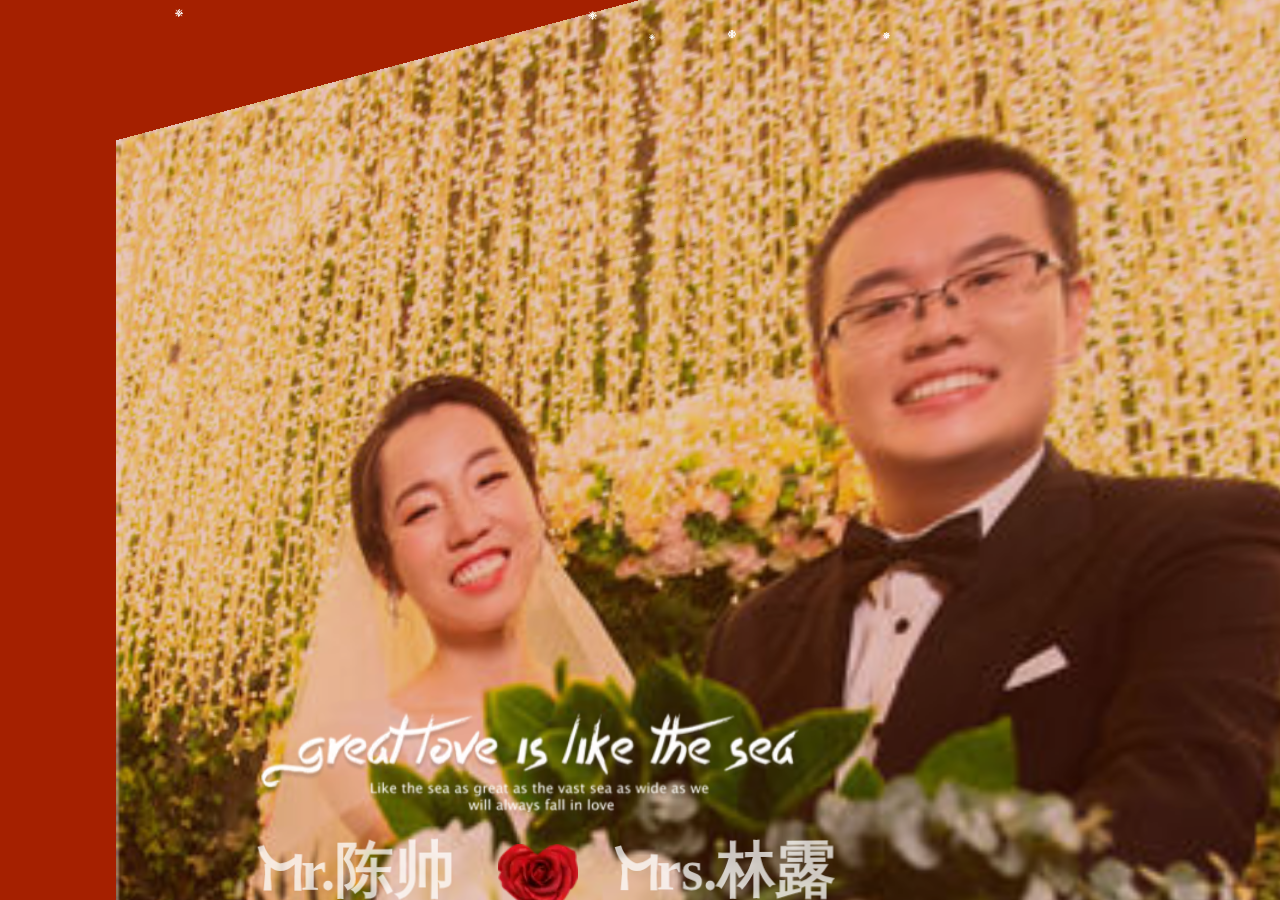
==== index.html @ 42418060 "23213" ====
<!DOCTYPE html>
<html>
<head>
    <meta charset="utf-8" />
    <title></title>
    <!--tools-->
    <script src="/js/tools/jq/jquery-1.4.4.min.js"></script>
    <script src="js/snowfall.jquery.js"></script>
    <script src="/js/tools/vue.js"></script>
    <script src="/js/tools/Iview/iview.js"></script>
    <!--tools-->
    <!--cs-->
    <!--<script src="/js/tools/Cs/CsAjax.js"></script>-->
    <script src="js/tools/Cs/CsCommon.js"></script>
    <script src="js/tools/Cs/CsHttp.js"></script>
    <!--cs-->
    <script src="/js/snow.js"></script>

    <script src="js/tools/velocity.min.js"></script>
    <script src="js/tools/velocity.ui.min.js"></script>

    <!--样式-->
    <link href="/css/tools/Iview/iview.css" rel="stylesheet" />
    <!--样式-->
    <script>
        //CsJqueryEx.Host = "http://118.31.66.137:8081";

    </script>

    <script type="text/javascript" src="http://res2.wx.qq.com/open/js/jweixin-1.4.0.js"></script>

    <script>

    </script>

    <link href="/css/index.css" rel="stylesheet" />
</head>
<body>
    <div id="app" style="display:none;">
        <div class="topRight">
            <ul>
                <li>
                    <div>
                        <img class="roundimg" src="/img/round01.png" />
                        <div class="rightText" onclick="go();">
                            地图
                        </div>
                    </div>

                </li>
                <li>
                    <div>
                        <img class="roundimg" src="/img/round01.png" />
                        <div class="rightText" onclick="love();">
                            点赞
                        </div>
                    </div>

                </li>
                <li>
                    <div>
                        <img class="roundimg" src="/img/round01.png" />
                        <div class="rightText" onclick="contact();">
                            联系
                        </div>
                    </div>

                </li>
            </ul>
        </div>
        <div class="bottomRight">
            <ul>
                <!--<li>
                    <div>
                        <img class="giftimg" src="/img/gift.png" />
                    </div>
                </li>-->
                <li style="margin-top: 50px;">
                    <div>
                        <img class="musicimg" src="/img/musicIcon2.png" />
                    </div>
                </li>
            </ul>
        </div>
        <div class="page active" id="page1" style="position:fixed;">
            <div class="content">
                <img class="bgImg" id="image1" src="/img/me/1.jpg" />
                <ul class="page1-line1">
                    <li>
                        <row>
                            <img style="width: 90%;" src="/img/67a35a27-b0be-4e48-b963-c61b98753a8a.png" />
                        </row>
                    </li>
                    <li>
                        <row>
                            <i-col span="9">
                                <div id="name1">
                                    Mr.陈帅
                                </div>
                            </i-col>
                            <i-col span="6">
                                <img style="width: 80px; margin-left: 15px;" src="/img/9ddb2951-664e-4e17-8d29-d98b0ff39319.png" />
                            </i-col>
                            <i-col span="9">
                                <div id="name2">
                                    Mrs.林露
                                </div>
                            </i-col>
                        </row>
                    </li>
                    <li>
                        <row>
                            <div id="time">
                                2019年01月01日
                            </div>
                        </row>
                    </li>
                    <li>
                        <row>
                            <div id="address">
                                诚邀您参加我们的婚礼
                            </div>
                        </row>
                    </li>
                </ul>
            </div>
        </div>
        <div class="page " id="page2" style="position:fixed;">
            <div class="content">
                <div id="pic1" class="csText hide">
                    这是一封
                </div>
                <div id="pic2" class="csText hide">
                    魔性的
                </div>
                <div id="pic3" class="csText hide">
                    婚礼请柬
                </div>
                <div id="pic4" class="csText hide">
                    让我们
                </div>
                <div id="pic5" class="csText hide">
                    一起
                </div>
                <div id="pic6" class="csText hide">
                    见证
                </div>
                <div id="pic7" class="csText hide" style="font-size: 100px;">
                    Are You Ready
                </div>
                <div id="pic8" class="csText hide">
                    <img src="/img/nums/3.png" />
                </div>
                <div id="pic9" class="csText hide">
                    <img src="/img/nums/2.png" />
                </div>
                <div id="pic10" class="csText hide">
                    <img src="/img/nums/1.png" />
                </div>
                <div id="pic11" class="csText hide">
                    GO!
                </div>
                <div id="pic13" class="csText hide">
                    先来
                </div>2
                <div id="pic14" class="csText hide">
                    认识
                </div>
                <div id="pic15" class="csText hide">
                    高大帅气
                </div>
                <div id="pic151" class="csText hide">
                    的
                </div>
                <div id="pic152" class="csText hide">
                    新郎
                </div>
                <div id="pic16" class="csText hide">
                    <img class="img1" src="img/me/nan/2.JPG" />
                </div>
                <div id="pic17" class="csText hide">
                    <img class="img1" src="img/me/nan/1.JPG" />
                </div>
                <div id="pic18" class="csText hide">
                    <img class="img1" src="img/me/nan/4.JPG" />
                </div>
                <div id="pic22" class="csText hide">
                    他爱老婆
                </div>
                <div id="pic23" class="csText hide">
                    爱学习
                </div>
                <div id="pic24" class="csText hide">
                    爱工作
                </div>
                <div id="pic25" class="csText hide">
                    <img class="img1" src="img/me/he/1.JPG" />
                </div>
                <div id="pic26" class="csText hide">
                    <img class="img1" src="img/me/he/2.JPG" />
                </div>
                <div id="pic261" class="csText hide">
                    <img class="img1" src="img/me/he/3.JPG" />
                </div>

                <div id="pic27" class="csText hide">
                    接下来
                </div>

                <div id="pic28" class="csText hide">
                    是我们
                </div>

                <div id="pic29" class="csText hide">
                    美美哒
                </div>

                <div id="pic31" class="csText hide">
                    新娘
                </div>

                <div id="pic32" class="csText hide">
                    <img class="img1" src="img/me/nv/1.JPG" />
                </div>

                <div id="pic33" class="csText hide">
                    <img class="img1" src="img/me/nv/2.JPG" />
                </div>

                <div id="pic34" class="csText hide">
                    <img class="img1" src="img/me/nv/3.JPG" />
                </div>
                <div id="pic35" class="csText hide">
                    她
                </div>
                <div id="pic36" class="csText hide">
                    <img class="img1" src="img/me/nv/4.JPG" />
                </div>
                <div id="pic361" class="csText hide">
                    美丽大方
                </div>
                <div id="pic37" class="csText hide">
                    温柔可爱
                </div>
                <div id="pic38" class="csText hide">
                    一定成为
                </div>
                <div id="pic39" class="csText hide">
                    一名合格
                </div>
                <div id="pic40" class="csText hide">
                    的
                </div>
                <div id="pic41" class="csText hide">
                    妻子
                </div>
                <div id="pic42" class="csText hide">
                    陈先生
                </div>
                <div id="pic421" class="csText hide">
                    <img class="img1" src="img/me/nan/3.JPG" />
                </div>
                <div id="pic43" class="csText hide">
                    请看好
                </div>
            </div>
        </div>

        <div class="page" id="page3" style="position:fixed;">
            <div class="content">
                <ul style="text-align: left; margin-top: 20%;margin-left: 10%;">
                    <li>
                        <div id="page3pic1" class="csText2 hide">
                            家务活全包
                        </div>
                    </li>
                    <li>
                        <div id="page3pic2" class="csText2 hide">
                            收入上交
                        </div>
                    </li>
                    <li>
                        <div id="page3pic3" class="csText2 hide">
                            老婆的菜全吃
                        </div>
                    </li>
                    <li>
                        <div id="page3pic4" class="csText2 hide">
                            老婆的话全听
                        </div>
                    </li>
                    <li>
                        <div id="page3pic5" class="csText2 hide">
                            购物全陪
                        </div>
                    </li>
                </ul>
            </div>
        </div>



        <div class="page" id="page4" style="position:fixed;">
            <img class="bgImg" src="/img/1.jpg" />
            <div class="content">
                <div id="page4pic1" class="csText hide">
                    <img class="img1" src="img/me/he/4_1.JPG" />
                </div>
                <div id="page4pic2" class="csText hide">
                    <img class="img1" src="img/me/he/5_1.JPG" />
                </div>
                <div id="page4pic3" class="csText hide">
                    <img class="img1" src="img/me/he/4.JPG" />
                </div>
                <div id="page4pic4" class="csText hide">
                    <img class="img1" src="img/me/he/5.JPG" />
                </div>
                <div id="page4pic5" class="csText hide">
                    <img class="img1" src="img/me/he/6.JPG" />
                </div>
                <div id="page4pic6" class="csText hide">
                    <img class="img1" src="img/me/he/7.JPG" />
                </div>
            </div>
        </div>


        <div class="page" id="page5" style="position:fixed;">
            <div class="content">
                <div id="page5pic1" class="csText hide">
                    反正
                </div>
                <div id="page5pic2" class="csText hide">
                    往后余生
                </div>
            </div>
        </div>

        <div class="page" id="page6" style="position:fixed;">
            <div class="content">
                <ul style="text-align: left; margin-top: 20%;margin-left: 10%;">
                    <li>
                        <div id="page6pic1" class="csText3 hide">
                            洗碗是你
                        </div>
                    </li>
                    <li>
                        <div id="page6pic2" class="csText3 hide">
                            拖地是你
                        </div>
                    </li>
                    <li>
                        <div id="page6pic3" class="csText3 hide">
                            挣钱是你
                        </div>
                    </li>
                    <li>
                        <div id="page6pic4" class="csText3 hide">
                            洗衣做饭还是你
                        </div>
                    </li>
                    <li>
                        <div id="page6pic5" class="csText3 hide">
                            带孩子是你
                        </div>
                    </li>
                    <li>
                        <div id="page6pic6" class="csText3 hide" style="  font-size: 90.08px;">
                            生孩子扛大米都是你
                        </div>
                    </li>
                </ul>
            </div>
        </div>



        <div class="page" id="page7" style="position:fixed;">
            <div class="content">
                <div id="page7pic1" class="csText hide">
                    最后
                </div>
                <div id="page7pic2" class="csText hide">
                    请祝福我们
                </div>
                <div id="page7pic3" class="csText hide">
                    永结同心
                </div>
                <div id="page7pic4" class="csText hide">
                    <img class="img1" src="img/me/he/8.JPG" />
                </div>
                <div id="page7pic5" class="csText hide">
                    百年好合
                </div>
                <div id="page7pic6" class="csText hide">
                    <img class="img1" src="img/me/he/10_1.JPG" />
                </div>
                <div id="page7pic7" class="csText hide">
                    <img class="img1" src="img/me/he/9.JPG" />
                </div>
                <div id="page7pic8" class="csText hide">
                    白头偕老
                </div>
                <div id="page7pic9" class="csText hide">
                    <img class="img1" src="img/me/he/10.JPG" />
                </div>
                <div id="page7pic10" class="csText hide">
                    <img class="img1" src="img/me/he/11.JPG" />
                </div>
            </div>
        </div>

        <div class="page" id="page8" style="position:fixed;">
            <div class="content">
                <div id="page8pic1" class="csText hide">
                    大家
                </div>
                <div id="page8pic2" class="csText hide">
                    请记得
                </div>
                <div id="page8pic3" class="csText hide">
                    2019/01/01
                </div>
                <div id="page8pic4" class="csText hide" style="  font-size: 110.08px;">
                    <row>
                        农历 十一月廿六
                    </row>
                    <row>
                        星期二
                    </row>
                </div>
                <div id="page8pic5" class="csText hide" style="  font-size: 110.08px;">
                    <row>
                        福州市连江县

                    </row>
                    <row>
                        璟江大酒店
                    </row>
                </div>
                <div id="page8pic6" class="csText hide" style="  font-size: 130.08px;">
                    参加我们的婚礼
                </div>
                <div id="page8pic7" class="csText hide" style="  font-size: 130.08px;">
                    参加我们的婚礼
                </div>
                <div id="page8pic8" class="csText hide" style="  font-size: 130.08px;">
                    参加我们的婚礼
                </div>
            </div>
        </div>



        <div class="page" id="page9" style="position:fixed;">
            <div class="content">
                <img class="bgImg2" id="page9image1" src="/img/me/3.png" />
                <ul class="page1-line1">
                    <li>
                        <row>
                            <img id="page9pic1" src="http://api.map.baidu.com/staticimage?width=410&height=200&center=119.549396,26.215904&zoom=17" />
                        </row>
                    </li>
                    <li>
                        <row>
                            <div id="page9pic2" style="margin-top: -13%;margin-left: -125px;">
                                新郎:18038339106
                            </div>
                        </row>
                    </li>
                    <li>
                        <row>
                            <div id="page9pic3" style="margin-left: -125px;">
                                新娘:15980294606
                            </div>
                        </row>
                    </li>
                    <li>
                        <row>
                            <div id="page9pic4" style="margin-left: -13%;">
                                福州市连江县璟江大酒店
                            </div>
                        </row>
                    </li>
                    <li>
                        <row>
                            <div id="page9pic5" style="margin-left: -18%;">
                                2019/01/01 11:00
                            </div>
                        </row>
                    </li>
                </ul>
            </div>
        </div>

        <audio id="globalAudioPlayer" src="/mp3/1.mp3" loop="" autoplay="true"></audio>
    </div>
    <script src="/js/index.js"></script>
</body>
</html>
---- css/tools/Iview/iview.css ----
.ivu-load-loop {
    -webkit-animation: ani-load-loop 1s linear infinite;
    animation: ani-load-loop 1s linear infinite
}

@-webkit-keyframes ani-load-loop {
    from {
        -webkit-transform: rotate(0);
        transform: rotate(0)
    }

    50% {
        -webkit-transform: rotate(180deg);
        transform: rotate(180deg)
    }

    to {
        -webkit-transform: rotate(360deg);
        transform: rotate(360deg)
    }
}

@keyframes ani-load-loop {
    from {
        -webkit-transform: rotate(0);
        transform: rotate(0)
    }

    50% {
        -webkit-transform: rotate(180deg);
        transform: rotate(180deg)
    }

    to {
        -webkit-transform: rotate(360deg);
        transform: rotate(360deg)
    }
}

.input-group-error-append, .input-group-error-prepend {
    background-color: #fff;
    border: 1px solid #ed3f14
}

    .input-group-error-append .ivu-select-selection, .input-group-error-prepend .ivu-select-selection {
        background-color: inherit;
        border: 1px solid transparent
    }

.input-group-error-prepend {
    border-right: 0
}

.input-group-error-append {
    border-left: 0
}

.ivu-breadcrumb {
    color: #999;
    font-size: 14px
}

    .ivu-breadcrumb a {
        color: #495060;
        -webkit-transition: color .2s ease-in-out;
        transition: color .2s ease-in-out
    }

        .ivu-breadcrumb a:hover {
            color: #57a3f3
        }

    .ivu-breadcrumb > span:last-child {
        font-weight: 700;
        color: #495060
    }

        .ivu-breadcrumb > span:last-child .ivu-breadcrumb-item-separator {
            display: none
        }

.ivu-breadcrumb-item-separator {
    margin: 0 8px;
    color: #dddee1
}

.ivu-breadcrumb-item-link > .ivu-icon + span {
    margin-left: 4px
}
/*! normalize.css v5.0.0 | MIT License | github.com/necolas/normalize.css */

html {
    font-family: sans-serif;
    line-height: 1.15;
    -ms-text-size-adjust: 100%;
    -webkit-text-size-adjust: 100%
}

body {
    margin: 0
}

article, aside, footer, header, nav, section {
    display: block
}

h1 {
    font-size: 2em;
    margin: .67em 0
}

figcaption, figure, main {
    display: block
}

figure {
    margin: 1em 40px
}

hr {
    -webkit-box-sizing: content-box;
    box-sizing: content-box;
    height: 0;
    overflow: visible
}

pre {
    font-family: monospace,monospace;
    font-size: 1em
}

a {
    background-color: transparent;
    -webkit-text-decoration-skip: objects
}

    a:active, a:hover {
        outline-width: 0
    }

abbr[title] {
    border-bottom: none;
    text-decoration: underline;
    -webkit-text-decoration: underline dotted;
    text-decoration: underline dotted
}

b, strong {
    font-weight: inherit
}

b, strong {
    font-weight: bolder
}

code, kbd, samp {
    font-family: monospace,monospace;
    font-size: 1em
}

dfn {
    font-style: italic
}

mark {
    background-color: #ff0;
    color: #000
}

small {
    font-size: 80%
}

sub, sup {
    font-size: 75%;
    line-height: 0;
    position: relative;
    vertical-align: baseline
}

sub {
    bottom: -.25em
}

sup {
    top: -.5em
}

audio, video {
    display: inline-block
}

    audio:not([controls]) {
        display: none;
        height: 0
    }

img {
    border-style: none
}

svg:not(:root) {
    overflow: hidden
}

button, input, optgroup, select, textarea {
    font-family: sans-serif;
    font-size: 100%;
    line-height: 1.15;
    margin: 0
}

button, input {
    overflow: visible
}

button, select {
    text-transform: none
}

[type=reset], [type=submit], button, html [type=button] {
    -webkit-appearance: button
}

    [type=button]::-moz-focus-inner, [type=reset]::-moz-focus-inner, [type=submit]::-moz-focus-inner, button::-moz-focus-inner {
        border-style: none;
        padding: 0
    }

    [type=button]:-moz-focusring, [type=reset]:-moz-focusring, [type=submit]:-moz-focusring, button:-moz-focusring {
        outline: 1px dotted ButtonText
    }

fieldset {
    border: 1px solid silver;
    margin: 0 2px;
    padding: .35em .625em .75em
}

legend {
    -webkit-box-sizing: border-box;
    box-sizing: border-box;
    color: inherit;
    display: table;
    max-width: 100%;
    padding: 0;
    white-space: normal
}

progress {
    display: inline-block;
    vertical-align: baseline
}

textarea {
    overflow: auto;
    resize: vertical
}

[type=checkbox], [type=radio] {
    -webkit-box-sizing: border-box;
    box-sizing: border-box;
    padding: 0
}

[type=number]::-webkit-inner-spin-button, [type=number]::-webkit-outer-spin-button {
    height: auto
}

[type=search] {
    -webkit-appearance: textfield;
    outline-offset: -2px
}

    [type=search]::-webkit-search-cancel-button, [type=search]::-webkit-search-decoration {
        -webkit-appearance: none
    }

::-webkit-file-upload-button {
    -webkit-appearance: button;
    font: inherit
}

details, menu {
    display: block
}

summary {
    display: list-item
}

canvas {
    display: inline-block
}

template {
    display: none
}

[hidden] {
    display: none
}

* {
    -webkit-box-sizing: border-box;
    box-sizing: border-box;
    -webkit-tap-highlight-color: transparent
}

:after, :before {
    -webkit-box-sizing: border-box;
    box-sizing: border-box
}

body {
    font-family: "Helvetica Neue",Helvetica,"PingFang SC","Hiragino Sans GB","Microsoft YaHei","微软雅黑",Arial,sans-serif;
    font-size: 14px;
    line-height: 1.5;
    color: #495060;
    background-color: #fff;
    -webkit-font-smoothing: antialiased;
    -moz-osx-font-smoothing: grayscale
}

article, aside, blockquote, body, button, dd, details, div, dl, dt, fieldset, figcaption, figure, footer, form, h1, h2, h3, h4, h5, h6, header, hgroup, hr, input, legend, li, menu, nav, ol, p, section, td, textarea, th, ul {
    margin: 0;
    padding: 0
}

button, input, select, textarea {
    font-family: inherit;
    font-size: inherit;
    line-height: inherit
}

    input::-ms-clear, input::-ms-reveal {
        display: none
    }

a {
    color: #2d8cf0;
    background: 0 0;
    text-decoration: none;
    outline: 0;
    cursor: pointer;
    -webkit-transition: color .2s ease;
    transition: color .2s ease
}

    a:hover {
        color: #57a3f3
    }

    a:active {
        color: #2b85e4
    }

    a:active, a:hover {
        outline: 0;
        text-decoration: none
    }

    a[disabled] {
        color: #ccc;
        cursor: not-allowed;
        pointer-events: none
    }

code, kbd, pre, samp {
    font-family: Consolas,Menlo,Courier,monospace
}

@font-face {
    font-family: Ionicons;
    src: url(fonts/ionicons.eot?v=2.0.0);
    src: url(fonts/ionicons.eot?v=2.0.0#iefix) format("embedded-opentype"),url(fonts/ionicons.ttf?v=2.0.0) format("truetype"),url(fonts/ionicons.woff?v=2.0.0) format("woff"),url(fonts/ionicons.svg?v=2.0.0#Ionicons) format("svg");
    font-weight: 400;
    font-style: normal
}

.ivu-icon {
    display: inline-block;
    font-family: Ionicons;
    speak: none;
    font-style: normal;
    font-weight: 400;
    font-variant: normal;
    text-transform: none;
    text-rendering: auto;
    line-height: 1;
    -webkit-font-smoothing: antialiased;
    -moz-osx-font-smoothing: grayscale
}

.ivu-icon-alert:before {
    content: "\f101"
}

.ivu-icon-alert-circled:before {
    content: "\f100"
}

.ivu-icon-android-add:before {
    content: "\f2c7"
}

.ivu-icon-android-add-circle:before {
    content: "\f359"
}

.ivu-icon-android-alarm-clock:before {
    content: "\f35a"
}

.ivu-icon-android-alert:before {
    content: "\f35b"
}

.ivu-icon-android-apps:before {
    content: "\f35c"
}

.ivu-icon-android-archive:before {
    content: "\f2c9"
}

.ivu-icon-android-arrow-back:before {
    content: "\f2ca"
}

.ivu-icon-android-arrow-down:before {
    content: "\f35d"
}

.ivu-icon-android-arrow-dropdown:before {
    content: "\f35f"
}

.ivu-icon-android-arrow-dropdown-circle:before {
    content: "\f35e"
}

.ivu-icon-android-arrow-dropleft:before {
    content: "\f361"
}

.ivu-icon-android-arrow-dropleft-circle:before {
    content: "\f360"
}

.ivu-icon-android-arrow-dropright:before {
    content: "\f363"
}

.ivu-icon-android-arrow-dropright-circle:before {
    content: "\f362"
}

.ivu-icon-android-arrow-dropup:before {
    content: "\f365"
}

.ivu-icon-android-arrow-dropup-circle:before {
    content: "\f364"
}

.ivu-icon-android-arrow-forward:before {
    content: "\f30f"
}

.ivu-icon-android-arrow-up:before {
    content: "\f366"
}

.ivu-icon-android-attach:before {
    content: "\f367"
}

.ivu-icon-android-bar:before {
    content: "\f368"
}

.ivu-icon-android-bicycle:before {
    content: "\f369"
}

.ivu-icon-android-boat:before {
    content: "\f36a"
}

.ivu-icon-android-bookmark:before {
    content: "\f36b"
}

.ivu-icon-android-bulb:before {
    content: "\f36c"
}

.ivu-icon-android-bus:before {
    content: "\f36d"
}

.ivu-icon-android-calendar:before {
    content: "\f2d1"
}

.ivu-icon-android-call:before {
    content: "\f2d2"
}

.ivu-icon-android-camera:before {
    content: "\f2d3"
}

.ivu-icon-android-cancel:before {
    content: "\f36e"
}

.ivu-icon-android-car:before {
    content: "\f36f"
}

.ivu-icon-android-cart:before {
    content: "\f370"
}

.ivu-icon-android-chat:before {
    content: "\f2d4"
}

.ivu-icon-android-checkbox:before {
    content: "\f374"
}

.ivu-icon-android-checkbox-blank:before {
    content: "\f371"
}

.ivu-icon-android-checkbox-outline:before {
    content: "\f373"
}

.ivu-icon-android-checkbox-outline-blank:before {
    content: "\f372"
}

.ivu-icon-android-checkmark-circle:before {
    content: "\f375"
}

.ivu-icon-android-clipboard:before {
    content: "\f376"
}

.ivu-icon-android-close:before {
    content: "\f2d7"
}

.ivu-icon-android-cloud:before {
    content: "\f37a"
}

.ivu-icon-android-cloud-circle:before {
    content: "\f377"
}

.ivu-icon-android-cloud-done:before {
    content: "\f378"
}

.ivu-icon-android-cloud-outline:before {
    content: "\f379"
}

.ivu-icon-android-color-palette:before {
    content: "\f37b"
}

.ivu-icon-android-compass:before {
    content: "\f37c"
}

.ivu-icon-android-contact:before {
    content: "\f2d8"
}

.ivu-icon-android-contacts:before {
    content: "\f2d9"
}

.ivu-icon-android-contract:before {
    content: "\f37d"
}

.ivu-icon-android-create:before {
    content: "\f37e"
}

.ivu-icon-android-delete:before {
    content: "\f37f"
}

.ivu-icon-android-desktop:before {
    content: "\f380"
}

.ivu-icon-android-document:before {
    content: "\f381"
}

.ivu-icon-android-done:before {
    content: "\f383"
}

.ivu-icon-android-done-all:before {
    content: "\f382"
}

.ivu-icon-android-download:before {
    content: "\f2dd"
}

.ivu-icon-android-drafts:before {
    content: "\f384"
}

.ivu-icon-android-exit:before {
    content: "\f385"
}

.ivu-icon-android-expand:before {
    content: "\f386"
}

.ivu-icon-android-favorite:before {
    content: "\f388"
}

.ivu-icon-android-favorite-outline:before {
    content: "\f387"
}

.ivu-icon-android-film:before {
    content: "\f389"
}

.ivu-icon-android-folder:before {
    content: "\f2e0"
}

.ivu-icon-android-folder-open:before {
    content: "\f38a"
}

.ivu-icon-android-funnel:before {
    content: "\f38b"
}

.ivu-icon-android-globe:before {
    content: "\f38c"
}

.ivu-icon-android-hand:before {
    content: "\f2e3"
}

.ivu-icon-android-hangout:before {
    content: "\f38d"
}

.ivu-icon-android-happy:before {
    content: "\f38e"
}

.ivu-icon-android-home:before {
    content: "\f38f"
}

.ivu-icon-android-image:before {
    content: "\f2e4"
}

.ivu-icon-android-laptop:before {
    content: "\f390"
}

.ivu-icon-android-list:before {
    content: "\f391"
}

.ivu-icon-android-locate:before {
    content: "\f2e9"
}

.ivu-icon-android-lock:before {
    content: "\f392"
}

.ivu-icon-android-mail:before {
    content: "\f2eb"
}

.ivu-icon-android-map:before {
    content: "\f393"
}

.ivu-icon-android-menu:before {
    content: "\f394"
}

.ivu-icon-android-microphone:before {
    content: "\f2ec"
}

.ivu-icon-android-microphone-off:before {
    content: "\f395"
}

.ivu-icon-android-more-horizontal:before {
    content: "\f396"
}

.ivu-icon-android-more-vertical:before {
    content: "\f397"
}

.ivu-icon-android-navigate:before {
    content: "\f398"
}

.ivu-icon-android-notifications:before {
    content: "\f39b"
}

.ivu-icon-android-notifications-none:before {
    content: "\f399"
}

.ivu-icon-android-notifications-off:before {
    content: "\f39a"
}

.ivu-icon-android-open:before {
    content: "\f39c"
}

.ivu-icon-android-options:before {
    content: "\f39d"
}

.ivu-icon-android-people:before {
    content: "\f39e"
}

.ivu-icon-android-person:before {
    content: "\f3a0"
}

.ivu-icon-android-person-add:before {
    content: "\f39f"
}

.ivu-icon-android-phone-landscape:before {
    content: "\f3a1"
}

.ivu-icon-android-phone-portrait:before {
    content: "\f3a2"
}

.ivu-icon-android-pin:before {
    content: "\f3a3"
}

.ivu-icon-android-plane:before {
    content: "\f3a4"
}

.ivu-icon-android-playstore:before {
    content: "\f2f0"
}

.ivu-icon-android-print:before {
    content: "\f3a5"
}

.ivu-icon-android-radio-button-off:before {
    content: "\f3a6"
}

.ivu-icon-android-radio-button-on:before {
    content: "\f3a7"
}

.ivu-icon-android-refresh:before {
    content: "\f3a8"
}

.ivu-icon-android-remove:before {
    content: "\f2f4"
}

.ivu-icon-android-remove-circle:before {
    content: "\f3a9"
}

.ivu-icon-android-restaurant:before {
    content: "\f3aa"
}

.ivu-icon-android-sad:before {
    content: "\f3ab"
}

.ivu-icon-android-search:before {
    content: "\f2f5"
}

.ivu-icon-android-send:before {
    content: "\f2f6"
}

.ivu-icon-android-settings:before {
    content: "\f2f7"
}

.ivu-icon-android-share:before {
    content: "\f2f8"
}

.ivu-icon-android-share-alt:before {
    content: "\f3ac"
}

.ivu-icon-android-star:before {
    content: "\f2fc"
}

.ivu-icon-android-star-half:before {
    content: "\f3ad"
}

.ivu-icon-android-star-outline:before {
    content: "\f3ae"
}

.ivu-icon-android-stopwatch:before {
    content: "\f2fd"
}

.ivu-icon-android-subway:before {
    content: "\f3af"
}

.ivu-icon-android-sunny:before {
    content: "\f3b0"
}

.ivu-icon-android-sync:before {
    content: "\f3b1"
}

.ivu-icon-android-textsms:before {
    content: "\f3b2"
}

.ivu-icon-android-time:before {
    content: "\f3b3"
}

.ivu-icon-android-train:before {
    content: "\f3b4"
}

.ivu-icon-android-unlock:before {
    content: "\f3b5"
}

.ivu-icon-android-upload:before {
    content: "\f3b6"
}

.ivu-icon-android-volume-down:before {
    content: "\f3b7"
}

.ivu-icon-android-volume-mute:before {
    content: "\f3b8"
}

.ivu-icon-android-volume-off:before {
    content: "\f3b9"
}

.ivu-icon-android-volume-up:before {
    content: "\f3ba"
}

.ivu-icon-android-walk:before {
    content: "\f3bb"
}

.ivu-icon-android-warning:before {
    content: "\f3bc"
}

.ivu-icon-android-watch:before {
    content: "\f3bd"
}

.ivu-icon-android-wifi:before {
    content: "\f305"
}

.ivu-icon-aperture:before {
    content: "\f313"
}

.ivu-icon-archive:before {
    content: "\f102"
}

.ivu-icon-arrow-down-a:before {
    content: "\f103"
}

.ivu-icon-arrow-down-b:before {
    content: "\f104"
}

.ivu-icon-arrow-down-c:before {
    content: "\f105"
}

.ivu-icon-arrow-expand:before {
    content: "\f25e"
}

.ivu-icon-arrow-graph-down-left:before {
    content: "\f25f"
}

.ivu-icon-arrow-graph-down-right:before {
    content: "\f260"
}

.ivu-icon-arrow-graph-up-left:before {
    content: "\f261"
}

.ivu-icon-arrow-graph-up-right:before {
    content: "\f262"
}

.ivu-icon-arrow-left-a:before {
    content: "\f106"
}

.ivu-icon-arrow-left-b:before {
    content: "\f107"
}

.ivu-icon-arrow-left-c:before {
    content: "\f108"
}

.ivu-icon-arrow-move:before {
    content: "\f263"
}

.ivu-icon-arrow-resize:before {
    content: "\f264"
}

.ivu-icon-arrow-return-left:before {
    content: "\f265"
}

.ivu-icon-arrow-return-right:before {
    content: "\f266"
}

.ivu-icon-arrow-right-a:before {
    content: "\f109"
}

.ivu-icon-arrow-right-b:before {
    content: "\f10a"
}

.ivu-icon-arrow-right-c:before {
    content: "\f10b"
}

.ivu-icon-arrow-shrink:before {
    content: "\f267"
}

.ivu-icon-arrow-swap:before {
    content: "\f268"
}

.ivu-icon-arrow-up-a:before {
    content: "\f10c"
}

.ivu-icon-arrow-up-b:before {
    content: "\f10d"
}

.ivu-icon-arrow-up-c:before {
    content: "\f10e"
}

.ivu-icon-asterisk:before {
    content: "\f314"
}

.ivu-icon-at:before {
    content: "\f10f"
}

.ivu-icon-backspace:before {
    content: "\f3bf"
}

.ivu-icon-backspace-outline:before {
    content: "\f3be"
}

.ivu-icon-bag:before {
    content: "\f110"
}

.ivu-icon-battery-charging:before {
    content: "\f111"
}

.ivu-icon-battery-empty:before {
    content: "\f112"
}

.ivu-icon-battery-full:before {
    content: "\f113"
}

.ivu-icon-battery-half:before {
    content: "\f114"
}

.ivu-icon-battery-low:before {
    content: "\f115"
}

.ivu-icon-beaker:before {
    content: "\f269"
}

.ivu-icon-beer:before {
    content: "\f26a"
}

.ivu-icon-bluetooth:before {
    content: "\f116"
}

.ivu-icon-bonfire:before {
    content: "\f315"
}

.ivu-icon-bookmark:before {
    content: "\f26b"
}

.ivu-icon-bowtie:before {
    content: "\f3c0"
}

.ivu-icon-briefcase:before {
    content: "\f26c"
}

.ivu-icon-bug:before {
    content: "\f2be"
}

.ivu-icon-calculator:before {
    content: "\f26d"
}

.ivu-icon-calendar:before {
    content: "\f117"
}

.ivu-icon-camera:before {
    content: "\f118"
}

.ivu-icon-card:before {
    content: "\f119"
}

.ivu-icon-cash:before {
    content: "\f316"
}

.ivu-icon-chatbox:before {
    content: "\f11b"
}

.ivu-icon-chatbox-working:before {
    content: "\f11a"
}

.ivu-icon-chatboxes:before {
    content: "\f11c"
}

.ivu-icon-chatbubble:before {
    content: "\f11e"
}

.ivu-icon-chatbubble-working:before {
    content: "\f11d"
}

.ivu-icon-chatbubbles:before {
    content: "\f11f"
}

.ivu-icon-checkmark:before {
    content: "\f122"
}

.ivu-icon-checkmark-circled:before {
    content: "\f120"
}

.ivu-icon-checkmark-round:before {
    content: "\f121"
}

.ivu-icon-chevron-down:before {
    content: "\f123"
}

.ivu-icon-chevron-left:before {
    content: "\f124"
}

.ivu-icon-chevron-right:before {
    content: "\f125"
}

.ivu-icon-chevron-up:before {
    content: "\f126"
}

.ivu-icon-clipboard:before {
    content: "\f127"
}

.ivu-icon-clock:before {
    content: "\f26e"
}

.ivu-icon-close:before {
    content: "\f12a"
}

.ivu-icon-close-circled:before {
    content: "\f128"
}

.ivu-icon-close-round:before {
    content: "\f129"
}

.ivu-icon-closed-captioning:before {
    content: "\f317"
}

.ivu-icon-cloud:before {
    content: "\f12b"
}

.ivu-icon-code:before {
    content: "\f271"
}

.ivu-icon-code-download:before {
    content: "\f26f"
}

.ivu-icon-code-working:before {
    content: "\f270"
}

.ivu-icon-coffee:before {
    content: "\f272"
}

.ivu-icon-compass:before {
    content: "\f273"
}

.ivu-icon-compose:before {
    content: "\f12c"
}

.ivu-icon-connection-bars:before {
    content: "\f274"
}

.ivu-icon-contrast:before {
    content: "\f275"
}

.ivu-icon-crop:before {
    content: "\f3c1"
}

.ivu-icon-cube:before {
    content: "\f318"
}

.ivu-icon-disc:before {
    content: "\f12d"
}

.ivu-icon-document:before {
    content: "\f12f"
}

.ivu-icon-document-text:before {
    content: "\f12e"
}

.ivu-icon-drag:before {
    content: "\f130"
}

.ivu-icon-earth:before {
    content: "\f276"
}

.ivu-icon-easel:before {
    content: "\f3c2"
}

.ivu-icon-edit:before {
    content: "\f2bf"
}

.ivu-icon-egg:before {
    content: "\f277"
}

.ivu-icon-eject:before {
    content: "\f131"
}

.ivu-icon-email:before {
    content: "\f132"
}

.ivu-icon-email-unread:before {
    content: "\f3c3"
}

.ivu-icon-erlenmeyer-flask:before {
    content: "\f3c5"
}

.ivu-icon-erlenmeyer-flask-bubbles:before {
    content: "\f3c4"
}

.ivu-icon-eye:before {
    content: "\f133"
}

.ivu-icon-eye-disabled:before {
    content: "\f306"
}

.ivu-icon-female:before {
    content: "\f278"
}

.ivu-icon-filing:before {
    content: "\f134"
}

.ivu-icon-film-marker:before {
    content: "\f135"
}

.ivu-icon-fireball:before {
    content: "\f319"
}

.ivu-icon-flag:before {
    content: "\f279"
}

.ivu-icon-flame:before {
    content: "\f31a"
}

.ivu-icon-flash:before {
    content: "\f137"
}

.ivu-icon-flash-off:before {
    content: "\f136"
}

.ivu-icon-folder:before {
    content: "\f139"
}

.ivu-icon-fork:before {
    content: "\f27a"
}

.ivu-icon-fork-repo:before {
    content: "\f2c0"
}

.ivu-icon-forward:before {
    content: "\f13a"
}

.ivu-icon-funnel:before {
    content: "\f31b"
}

.ivu-icon-gear-a:before {
    content: "\f13d"
}

.ivu-icon-gear-b:before {
    content: "\f13e"
}

.ivu-icon-grid:before {
    content: "\f13f"
}

.ivu-icon-hammer:before {
    content: "\f27b"
}

.ivu-icon-happy:before {
    content: "\f31c"
}

.ivu-icon-happy-outline:before {
    content: "\f3c6"
}

.ivu-icon-headphone:before {
    content: "\f140"
}

.ivu-icon-heart:before {
    content: "\f141"
}

.ivu-icon-heart-broken:before {
    content: "\f31d"
}

.ivu-icon-help:before {
    content: "\f143"
}

.ivu-icon-help-buoy:before {
    content: "\f27c"
}

.ivu-icon-help-circled:before {
    content: "\f142"
}

.ivu-icon-home:before {
    content: "\f144"
}

.ivu-icon-icecream:before {
    content: "\f27d"
}

.ivu-icon-image:before {
    content: "\f147"
}

.ivu-icon-images:before {
    content: "\f148"
}

.ivu-icon-information:before {
    content: "\f14a"
}

.ivu-icon-information-circled:before {
    content: "\f149"
}

.ivu-icon-ionic:before {
    content: "\f14b"
}

.ivu-icon-ios-alarm:before {
    content: "\f3c8"
}

.ivu-icon-ios-alarm-outline:before {
    content: "\f3c7"
}

.ivu-icon-ios-albums:before {
    content: "\f3ca"
}

.ivu-icon-ios-albums-outline:before {
    content: "\f3c9"
}

.ivu-icon-ios-americanfootball:before {
    content: "\f3cc"
}

.ivu-icon-ios-americanfootball-outline:before {
    content: "\f3cb"
}

.ivu-icon-ios-analytics:before {
    content: "\f3ce"
}

.ivu-icon-ios-analytics-outline:before {
    content: "\f3cd"
}

.ivu-icon-ios-arrow-back:before {
    content: "\f3cf"
}

.ivu-icon-ios-arrow-down:before {
    content: "\f3d0"
}

.ivu-icon-ios-arrow-forward:before {
    content: "\f3d1"
}

.ivu-icon-ios-arrow-left:before {
    content: "\f3d2"
}

.ivu-icon-ios-arrow-right:before {
    content: "\f3d3"
}

.ivu-icon-ios-arrow-thin-down:before {
    content: "\f3d4"
}

.ivu-icon-ios-arrow-thin-left:before {
    content: "\f3d5"
}

.ivu-icon-ios-arrow-thin-right:before {
    content: "\f3d6"
}

.ivu-icon-ios-arrow-thin-up:before {
    content: "\f3d7"
}

.ivu-icon-ios-arrow-up:before {
    content: "\f3d8"
}

.ivu-icon-ios-at:before {
    content: "\f3da"
}

.ivu-icon-ios-at-outline:before {
    content: "\f3d9"
}

.ivu-icon-ios-barcode:before {
    content: "\f3dc"
}

.ivu-icon-ios-barcode-outline:before {
    content: "\f3db"
}

.ivu-icon-ios-baseball:before {
    content: "\f3de"
}

.ivu-icon-ios-baseball-outline:before {
    content: "\f3dd"
}

.ivu-icon-ios-basketball:before {
    content: "\f3e0"
}

.ivu-icon-ios-basketball-outline:before {
    content: "\f3df"
}

.ivu-icon-ios-bell:before {
    content: "\f3e2"
}

.ivu-icon-ios-bell-outline:before {
    content: "\f3e1"
}

.ivu-icon-ios-body:before {
    content: "\f3e4"
}

.ivu-icon-ios-body-outline:before {
    content: "\f3e3"
}

.ivu-icon-ios-bolt:before {
    content: "\f3e6"
}

.ivu-icon-ios-bolt-outline:before {
    content: "\f3e5"
}

.ivu-icon-ios-book:before {
    content: "\f3e8"
}

.ivu-icon-ios-book-outline:before {
    content: "\f3e7"
}

.ivu-icon-ios-bookmarks:before {
    content: "\f3ea"
}

.ivu-icon-ios-bookmarks-outline:before {
    content: "\f3e9"
}

.ivu-icon-ios-box:before {
    content: "\f3ec"
}

.ivu-icon-ios-box-outline:before {
    content: "\f3eb"
}

.ivu-icon-ios-briefcase:before {
    content: "\f3ee"
}

.ivu-icon-ios-briefcase-outline:before {
    content: "\f3ed"
}

.ivu-icon-ios-browsers:before {
    content: "\f3f0"
}

.ivu-icon-ios-browsers-outline:before {
    content: "\f3ef"
}

.ivu-icon-ios-calculator:before {
    content: "\f3f2"
}

.ivu-icon-ios-calculator-outline:before {
    content: "\f3f1"
}

.ivu-icon-ios-calendar:before {
    content: "\f3f4"
}

.ivu-icon-ios-calendar-outline:before {
    content: "\f3f3"
}

.ivu-icon-ios-camera:before {
    content: "\f3f6"
}

.ivu-icon-ios-camera-outline:before {
    content: "\f3f5"
}

.ivu-icon-ios-cart:before {
    content: "\f3f8"
}

.ivu-icon-ios-cart-outline:before {
    content: "\f3f7"
}

.ivu-icon-ios-chatboxes:before {
    content: "\f3fa"
}

.ivu-icon-ios-chatboxes-outline:before {
    content: "\f3f9"
}

.ivu-icon-ios-chatbubble:before {
    content: "\f3fc"
}

.ivu-icon-ios-chatbubble-outline:before {
    content: "\f3fb"
}

.ivu-icon-ios-checkmark:before {
    content: "\f3ff"
}

.ivu-icon-ios-checkmark-empty:before {
    content: "\f3fd"
}

.ivu-icon-ios-checkmark-outline:before {
    content: "\f3fe"
}

.ivu-icon-ios-circle-filled:before {
    content: "\f400"
}

.ivu-icon-ios-circle-outline:before {
    content: "\f401"
}

.ivu-icon-ios-clock:before {
    content: "\f403"
}

.ivu-icon-ios-clock-outline:before {
    content: "\f402"
}

.ivu-icon-ios-close:before {
    content: "\f406"
}

.ivu-icon-ios-close-empty:before {
    content: "\f404"
}

.ivu-icon-ios-close-outline:before {
    content: "\f405"
}

.ivu-icon-ios-cloud:before {
    content: "\f40c"
}

.ivu-icon-ios-cloud-download:before {
    content: "\f408"
}

.ivu-icon-ios-cloud-download-outline:before {
    content: "\f407"
}

.ivu-icon-ios-cloud-outline:before {
    content: "\f409"
}

.ivu-icon-ios-cloud-upload:before {
    content: "\f40b"
}

.ivu-icon-ios-cloud-upload-outline:before {
    content: "\f40a"
}

.ivu-icon-ios-cloudy:before {
    content: "\f410"
}

.ivu-icon-ios-cloudy-night:before {
    content: "\f40e"
}

.ivu-icon-ios-cloudy-night-outline:before {
    content: "\f40d"
}

.ivu-icon-ios-cloudy-outline:before {
    content: "\f40f"
}

.ivu-icon-ios-cog:before {
    content: "\f412"
}

.ivu-icon-ios-cog-outline:before {
    content: "\f411"
}

.ivu-icon-ios-color-filter:before {
    content: "\f414"
}

.ivu-icon-ios-color-filter-outline:before {
    content: "\f413"
}

.ivu-icon-ios-color-wand:before {
    content: "\f416"
}

.ivu-icon-ios-color-wand-outline:before {
    content: "\f415"
}

.ivu-icon-ios-compose:before {
    content: "\f418"
}

.ivu-icon-ios-compose-outline:before {
    content: "\f417"
}

.ivu-icon-ios-contact:before {
    content: "\f41a"
}

.ivu-icon-ios-contact-outline:before {
    content: "\f419"
}

.ivu-icon-ios-copy:before {
    content: "\f41c"
}

.ivu-icon-ios-copy-outline:before {
    content: "\f41b"
}

.ivu-icon-ios-crop:before {
    content: "\f41e"
}

.ivu-icon-ios-crop-strong:before {
    content: "\f41d"
}

.ivu-icon-ios-download:before {
    content: "\f420"
}

.ivu-icon-ios-download-outline:before {
    content: "\f41f"
}

.ivu-icon-ios-drag:before {
    content: "\f421"
}

.ivu-icon-ios-email:before {
    content: "\f423"
}

.ivu-icon-ios-email-outline:before {
    content: "\f422"
}

.ivu-icon-ios-eye:before {
    content: "\f425"
}

.ivu-icon-ios-eye-outline:before {
    content: "\f424"
}

.ivu-icon-ios-fastforward:before {
    content: "\f427"
}

.ivu-icon-ios-fastforward-outline:before {
    content: "\f426"
}

.ivu-icon-ios-filing:before {
    content: "\f429"
}

.ivu-icon-ios-filing-outline:before {
    content: "\f428"
}

.ivu-icon-ios-film:before {
    content: "\f42b"
}

.ivu-icon-ios-film-outline:before {
    content: "\f42a"
}

.ivu-icon-ios-flag:before {
    content: "\f42d"
}

.ivu-icon-ios-flag-outline:before {
    content: "\f42c"
}

.ivu-icon-ios-flame:before {
    content: "\f42f"
}

.ivu-icon-ios-flame-outline:before {
    content: "\f42e"
}

.ivu-icon-ios-flask:before {
    content: "\f431"
}

.ivu-icon-ios-flask-outline:before {
    content: "\f430"
}

.ivu-icon-ios-flower:before {
    content: "\f433"
}

.ivu-icon-ios-flower-outline:before {
    content: "\f432"
}

.ivu-icon-ios-folder:before {
    content: "\f435"
}

.ivu-icon-ios-folder-outline:before {
    content: "\f434"
}

.ivu-icon-ios-football:before {
    content: "\f437"
}

.ivu-icon-ios-football-outline:before {
    content: "\f436"
}

.ivu-icon-ios-game-controller-a:before {
    content: "\f439"
}

.ivu-icon-ios-game-controller-a-outline:before {
    content: "\f438"
}

.ivu-icon-ios-game-controller-b:before {
    content: "\f43b"
}

.ivu-icon-ios-game-controller-b-outline:before {
    content: "\f43a"
}

.ivu-icon-ios-gear:before {
    content: "\f43d"
}

.ivu-icon-ios-gear-outline:before {
    content: "\f43c"
}

.ivu-icon-ios-glasses:before {
    content: "\f43f"
}

.ivu-icon-ios-glasses-outline:before {
    content: "\f43e"
}

.ivu-icon-ios-grid-view:before {
    content: "\f441"
}

.ivu-icon-ios-grid-view-outline:before {
    content: "\f440"
}

.ivu-icon-ios-heart:before {
    content: "\f443"
}

.ivu-icon-ios-heart-outline:before {
    content: "\f442"
}

.ivu-icon-ios-help:before {
    content: "\f446"
}

.ivu-icon-ios-help-empty:before {
    content: "\f444"
}

.ivu-icon-ios-help-outline:before {
    content: "\f445"
}

.ivu-icon-ios-home:before {
    content: "\f448"
}

.ivu-icon-ios-home-outline:before {
    content: "\f447"
}

.ivu-icon-ios-infinite:before {
    content: "\f44a"
}

.ivu-icon-ios-infinite-outline:before {
    content: "\f449"
}

.ivu-icon-ios-information:before {
    content: "\f44d"
}

.ivu-icon-ios-information-empty:before {
    content: "\f44b"
}

.ivu-icon-ios-information-outline:before {
    content: "\f44c"
}

.ivu-icon-ios-ionic-outline:before {
    content: "\f44e"
}

.ivu-icon-ios-keypad:before {
    content: "\f450"
}

.ivu-icon-ios-keypad-outline:before {
    content: "\f44f"
}

.ivu-icon-ios-lightbulb:before {
    content: "\f452"
}

.ivu-icon-ios-lightbulb-outline:before {
    content: "\f451"
}

.ivu-icon-ios-list:before {
    content: "\f454"
}

.ivu-icon-ios-list-outline:before {
    content: "\f453"
}

.ivu-icon-ios-location:before {
    content: "\f456"
}

.ivu-icon-ios-location-outline:before {
    content: "\f455"
}

.ivu-icon-ios-locked:before {
    content: "\f458"
}

.ivu-icon-ios-locked-outline:before {
    content: "\f457"
}

.ivu-icon-ios-loop:before {
    content: "\f45a"
}

.ivu-icon-ios-loop-strong:before {
    content: "\f459"
}

.ivu-icon-ios-medical:before {
    content: "\f45c"
}

.ivu-icon-ios-medical-outline:before {
    content: "\f45b"
}

.ivu-icon-ios-medkit:before {
    content: "\f45e"
}

.ivu-icon-ios-medkit-outline:before {
    content: "\f45d"
}

.ivu-icon-ios-mic:before {
    content: "\f461"
}

.ivu-icon-ios-mic-off:before {
    content: "\f45f"
}

.ivu-icon-ios-mic-outline:before {
    content: "\f460"
}

.ivu-icon-ios-minus:before {
    content: "\f464"
}

.ivu-icon-ios-minus-empty:before {
    content: "\f462"
}

.ivu-icon-ios-minus-outline:before {
    content: "\f463"
}

.ivu-icon-ios-monitor:before {
    content: "\f466"
}

.ivu-icon-ios-monitor-outline:before {
    content: "\f465"
}

.ivu-icon-ios-moon:before {
    content: "\f468"
}

.ivu-icon-ios-moon-outline:before {
    content: "\f467"
}

.ivu-icon-ios-more:before {
    content: "\f46a"
}

.ivu-icon-ios-more-outline:before {
    content: "\f469"
}

.ivu-icon-ios-musical-note:before {
    content: "\f46b"
}

.ivu-icon-ios-musical-notes:before {
    content: "\f46c"
}

.ivu-icon-ios-navigate:before {
    content: "\f46e"
}

.ivu-icon-ios-navigate-outline:before {
    content: "\f46d"
}

.ivu-icon-ios-nutrition:before {
    content: "\f470"
}

.ivu-icon-ios-nutrition-outline:before {
    content: "\f46f"
}

.ivu-icon-ios-paper:before {
    content: "\f472"
}

.ivu-icon-ios-paper-outline:before {
    content: "\f471"
}

.ivu-icon-ios-paperplane:before {
    content: "\f474"
}

.ivu-icon-ios-paperplane-outline:before {
    content: "\f473"
}

.ivu-icon-ios-partlysunny:before {
    content: "\f476"
}

.ivu-icon-ios-partlysunny-outline:before {
    content: "\f475"
}

.ivu-icon-ios-pause:before {
    content: "\f478"
}

.ivu-icon-ios-pause-outline:before {
    content: "\f477"
}

.ivu-icon-ios-paw:before {
    content: "\f47a"
}

.ivu-icon-ios-paw-outline:before {
    content: "\f479"
}

.ivu-icon-ios-people:before {
    content: "\f47c"
}

.ivu-icon-ios-people-outline:before {
    content: "\f47b"
}

.ivu-icon-ios-person:before {
    content: "\f47e"
}

.ivu-icon-ios-person-outline:before {
    content: "\f47d"
}

.ivu-icon-ios-personadd:before {
    content: "\f480"
}

.ivu-icon-ios-personadd-outline:before {
    content: "\f47f"
}

.ivu-icon-ios-photos:before {
    content: "\f482"
}

.ivu-icon-ios-photos-outline:before {
    content: "\f481"
}

.ivu-icon-ios-pie:before {
    content: "\f484"
}

.ivu-icon-ios-pie-outline:before {
    content: "\f483"
}

.ivu-icon-ios-pint:before {
    content: "\f486"
}

.ivu-icon-ios-pint-outline:before {
    content: "\f485"
}

.ivu-icon-ios-play:before {
    content: "\f488"
}

.ivu-icon-ios-play-outline:before {
    content: "\f487"
}

.ivu-icon-ios-plus:before {
    content: "\f48b"
}

.ivu-icon-ios-plus-empty:before {
    content: "\f489"
}

.ivu-icon-ios-plus-outline:before {
    content: "\f48a"
}

.ivu-icon-ios-pricetag:before {
    content: "\f48d"
}

.ivu-icon-ios-pricetag-outline:before {
    content: "\f48c"
}

.ivu-icon-ios-pricetags:before {
    content: "\f48f"
}

.ivu-icon-ios-pricetags-outline:before {
    content: "\f48e"
}

.ivu-icon-ios-printer:before {
    content: "\f491"
}

.ivu-icon-ios-printer-outline:before {
    content: "\f490"
}

.ivu-icon-ios-pulse:before {
    content: "\f493"
}

.ivu-icon-ios-pulse-strong:before {
    content: "\f492"
}

.ivu-icon-ios-rainy:before {
    content: "\f495"
}

.ivu-icon-ios-rainy-outline:before {
    content: "\f494"
}

.ivu-icon-ios-recording:before {
    content: "\f497"
}

.ivu-icon-ios-recording-outline:before {
    content: "\f496"
}

.ivu-icon-ios-redo:before {
    content: "\f499"
}

.ivu-icon-ios-redo-outline:before {
    content: "\f498"
}

.ivu-icon-ios-refresh:before {
    content: "\f49c"
}

.ivu-icon-ios-refresh-empty:before {
    content: "\f49a"
}

.ivu-icon-ios-refresh-outline:before {
    content: "\f49b"
}

.ivu-icon-ios-reload:before {
    content: "\f49d"
}

.ivu-icon-ios-reverse-camera:before {
    content: "\f49f"
}

.ivu-icon-ios-reverse-camera-outline:before {
    content: "\f49e"
}

.ivu-icon-ios-rewind:before {
    content: "\f4a1"
}

.ivu-icon-ios-rewind-outline:before {
    content: "\f4a0"
}

.ivu-icon-ios-rose:before {
    content: "\f4a3"
}

.ivu-icon-ios-rose-outline:before {
    content: "\f4a2"
}

.ivu-icon-ios-search:before {
    content: "\f4a5"
}

.ivu-icon-ios-search-strong:before {
    content: "\f4a4"
}

.ivu-icon-ios-settings:before {
    content: "\f4a7"
}

.ivu-icon-ios-settings-strong:before {
    content: "\f4a6"
}

.ivu-icon-ios-shuffle:before {
    content: "\f4a9"
}

.ivu-icon-ios-shuffle-strong:before {
    content: "\f4a8"
}

.ivu-icon-ios-skipbackward:before {
    content: "\f4ab"
}

.ivu-icon-ios-skipbackward-outline:before {
    content: "\f4aa"
}

.ivu-icon-ios-skipforward:before {
    content: "\f4ad"
}

.ivu-icon-ios-skipforward-outline:before {
    content: "\f4ac"
}

.ivu-icon-ios-snowy:before {
    content: "\f4ae"
}

.ivu-icon-ios-speedometer:before {
    content: "\f4b0"
}

.ivu-icon-ios-speedometer-outline:before {
    content: "\f4af"
}

.ivu-icon-ios-star:before {
    content: "\f4b3"
}

.ivu-icon-ios-star-half:before {
    content: "\f4b1"
}

.ivu-icon-ios-star-outline:before {
    content: "\f4b2"
}

.ivu-icon-ios-stopwatch:before {
    content: "\f4b5"
}

.ivu-icon-ios-stopwatch-outline:before {
    content: "\f4b4"
}

.ivu-icon-ios-sunny:before {
    content: "\f4b7"
}

.ivu-icon-ios-sunny-outline:before {
    content: "\f4b6"
}

.ivu-icon-ios-telephone:before {
    content: "\f4b9"
}

.ivu-icon-ios-telephone-outline:before {
    content: "\f4b8"
}

.ivu-icon-ios-tennisball:before {
    content: "\f4bb"
}

.ivu-icon-ios-tennisball-outline:before {
    content: "\f4ba"
}

.ivu-icon-ios-thunderstorm:before {
    content: "\f4bd"
}

.ivu-icon-ios-thunderstorm-outline:before {
    content: "\f4bc"
}

.ivu-icon-ios-time:before {
    content: "\f4bf"
}

.ivu-icon-ios-time-outline:before {
    content: "\f4be"
}

.ivu-icon-ios-timer:before {
    content: "\f4c1"
}

.ivu-icon-ios-timer-outline:before {
    content: "\f4c0"
}

.ivu-icon-ios-toggle:before {
    content: "\f4c3"
}

.ivu-icon-ios-toggle-outline:before {
    content: "\f4c2"
}

.ivu-icon-ios-trash:before {
    content: "\f4c5"
}

.ivu-icon-ios-trash-outline:before {
    content: "\f4c4"
}

.ivu-icon-ios-undo:before {
    content: "\f4c7"
}

.ivu-icon-ios-undo-outline:before {
    content: "\f4c6"
}

.ivu-icon-ios-unlocked:before {
    content: "\f4c9"
}

.ivu-icon-ios-unlocked-outline:before {
    content: "\f4c8"
}

.ivu-icon-ios-upload:before {
    content: "\f4cb"
}

.ivu-icon-ios-upload-outline:before {
    content: "\f4ca"
}

.ivu-icon-ios-videocam:before {
    content: "\f4cd"
}

.ivu-icon-ios-videocam-outline:before {
    content: "\f4cc"
}

.ivu-icon-ios-volume-high:before {
    content: "\f4ce"
}

.ivu-icon-ios-volume-low:before {
    content: "\f4cf"
}

.ivu-icon-ios-wineglass:before {
    content: "\f4d1"
}

.ivu-icon-ios-wineglass-outline:before {
    content: "\f4d0"
}

.ivu-icon-ios-world:before {
    content: "\f4d3"
}

.ivu-icon-ios-world-outline:before {
    content: "\f4d2"
}

.ivu-icon-ipad:before {
    content: "\f1f9"
}

.ivu-icon-iphone:before {
    content: "\f1fa"
}

.ivu-icon-ipod:before {
    content: "\f1fb"
}

.ivu-icon-jet:before {
    content: "\f295"
}

.ivu-icon-key:before {
    content: "\f296"
}

.ivu-icon-knife:before {
    content: "\f297"
}

.ivu-icon-laptop:before {
    content: "\f1fc"
}

.ivu-icon-leaf:before {
    content: "\f1fd"
}

.ivu-icon-levels:before {
    content: "\f298"
}

.ivu-icon-lightbulb:before {
    content: "\f299"
}

.ivu-icon-link:before {
    content: "\f1fe"
}

.ivu-icon-load-a:before {
    content: "\f29a"
}

.ivu-icon-load-b:before {
    content: "\f29b"
}

.ivu-icon-load-c:before {
    content: "\f29c"
}

.ivu-icon-load-d:before {
    content: "\f29d"
}

.ivu-icon-location:before {
    content: "\f1ff"
}

.ivu-icon-lock-combination:before {
    content: "\f4d4"
}

.ivu-icon-locked:before {
    content: "\f200"
}

.ivu-icon-log-in:before {
    content: "\f29e"
}

.ivu-icon-log-out:before {
    content: "\f29f"
}

.ivu-icon-loop:before {
    content: "\f201"
}

.ivu-icon-magnet:before {
    content: "\f2a0"
}

.ivu-icon-male:before {
    content: "\f2a1"
}

.ivu-icon-man:before {
    content: "\f202"
}

.ivu-icon-map:before {
    content: "\f203"
}

.ivu-icon-medkit:before {
    content: "\f2a2"
}

.ivu-icon-merge:before {
    content: "\f33f"
}

.ivu-icon-mic-a:before {
    content: "\f204"
}

.ivu-icon-mic-b:before {
    content: "\f205"
}

.ivu-icon-mic-c:before {
    content: "\f206"
}

.ivu-icon-minus:before {
    content: "\f209"
}

.ivu-icon-minus-circled:before {
    content: "\f207"
}

.ivu-icon-minus-round:before {
    content: "\f208"
}

.ivu-icon-model-s:before {
    content: "\f2c1"
}

.ivu-icon-monitor:before {
    content: "\f20a"
}

.ivu-icon-more:before {
    content: "\f20b"
}

.ivu-icon-mouse:before {
    content: "\f340"
}

.ivu-icon-music-note:before {
    content: "\f20c"
}

.ivu-icon-navicon:before {
    content: "\f20e"
}

.ivu-icon-navicon-round:before {
    content: "\f20d"
}

.ivu-icon-navigate:before {
    content: "\f2a3"
}

.ivu-icon-network:before {
    content: "\f341"
}

.ivu-icon-no-smoking:before {
    content: "\f2c2"
}

.ivu-icon-nuclear:before {
    content: "\f2a4"
}

.ivu-icon-outlet:before {
    content: "\f342"
}

.ivu-icon-paintbrush:before {
    content: "\f4d5"
}

.ivu-icon-paintbucket:before {
    content: "\f4d6"
}

.ivu-icon-paper-airplane:before {
    content: "\f2c3"
}

.ivu-icon-paperclip:before {
    content: "\f20f"
}

.ivu-icon-pause:before {
    content: "\f210"
}

.ivu-icon-person:before {
    content: "\f213"
}

.ivu-icon-person-add:before {
    content: "\f211"
}

.ivu-icon-person-stalker:before {
    content: "\f212"
}

.ivu-icon-pie-graph:before {
    content: "\f2a5"
}

.ivu-icon-pin:before {
    content: "\f2a6"
}

.ivu-icon-pinpoint:before {
    content: "\f2a7"
}

.ivu-icon-pizza:before {
    content: "\f2a8"
}

.ivu-icon-plane:before {
    content: "\f214"
}

.ivu-icon-planet:before {
    content: "\f343"
}

.ivu-icon-play:before {
    content: "\f215"
}

.ivu-icon-playstation:before {
    content: "\f30a"
}

.ivu-icon-plus:before {
    content: "\f218"
}

.ivu-icon-plus-circled:before {
    content: "\f216"
}

.ivu-icon-plus-round:before {
    content: "\f217"
}

.ivu-icon-podium:before {
    content: "\f344"
}

.ivu-icon-pound:before {
    content: "\f219"
}

.ivu-icon-power:before {
    content: "\f2a9"
}

.ivu-icon-pricetag:before {
    content: "\f2aa"
}

.ivu-icon-pricetags:before {
    content: "\f2ab"
}

.ivu-icon-printer:before {
    content: "\f21a"
}

.ivu-icon-pull-request:before {
    content: "\f345"
}

.ivu-icon-qr-scanner:before {
    content: "\f346"
}

.ivu-icon-quote:before {
    content: "\f347"
}

.ivu-icon-radio-waves:before {
    content: "\f2ac"
}

.ivu-icon-record:before {
    content: "\f21b"
}

.ivu-icon-refresh:before {
    content: "\f21c"
}

.ivu-icon-reply:before {
    content: "\f21e"
}

.ivu-icon-reply-all:before {
    content: "\f21d"
}

.ivu-icon-ribbon-a:before {
    content: "\f348"
}

.ivu-icon-ribbon-b:before {
    content: "\f349"
}

.ivu-icon-sad:before {
    content: "\f34a"
}

.ivu-icon-sad-outline:before {
    content: "\f4d7"
}

.ivu-icon-scissors:before {
    content: "\f34b"
}

.ivu-icon-search:before {
    content: "\f21f"
}

.ivu-icon-settings:before {
    content: "\f2ad"
}

.ivu-icon-share:before {
    content: "\f220"
}

.ivu-icon-shuffle:before {
    content: "\f221"
}

.ivu-icon-skip-backward:before {
    content: "\f222"
}

.ivu-icon-skip-forward:before {
    content: "\f223"
}

.ivu-icon-social-android:before {
    content: "\f225"
}

.ivu-icon-social-android-outline:before {
    content: "\f224"
}

.ivu-icon-social-angular:before {
    content: "\f4d9"
}

.ivu-icon-social-angular-outline:before {
    content: "\f4d8"
}

.ivu-icon-social-apple:before {
    content: "\f227"
}

.ivu-icon-social-apple-outline:before {
    content: "\f226"
}

.ivu-icon-social-bitcoin:before {
    content: "\f2af"
}

.ivu-icon-social-bitcoin-outline:before {
    content: "\f2ae"
}

.ivu-icon-social-buffer:before {
    content: "\f229"
}

.ivu-icon-social-buffer-outline:before {
    content: "\f228"
}

.ivu-icon-social-chrome:before {
    content: "\f4db"
}

.ivu-icon-social-chrome-outline:before {
    content: "\f4da"
}

.ivu-icon-social-codepen:before {
    content: "\f4dd"
}

.ivu-icon-social-codepen-outline:before {
    content: "\f4dc"
}

.ivu-icon-social-css3:before {
    content: "\f4df"
}

.ivu-icon-social-css3-outline:before {
    content: "\f4de"
}

.ivu-icon-social-designernews:before {
    content: "\f22b"
}

.ivu-icon-social-designernews-outline:before {
    content: "\f22a"
}

.ivu-icon-social-dribbble:before {
    content: "\f22d"
}

.ivu-icon-social-dribbble-outline:before {
    content: "\f22c"
}

.ivu-icon-social-dropbox:before {
    content: "\f22f"
}

.ivu-icon-social-dropbox-outline:before {
    content: "\f22e"
}

.ivu-icon-social-euro:before {
    content: "\f4e1"
}

.ivu-icon-social-euro-outline:before {
    content: "\f4e0"
}

.ivu-icon-social-facebook:before {
    content: "\f231"
}

.ivu-icon-social-facebook-outline:before {
    content: "\f230"
}

.ivu-icon-social-foursquare:before {
    content: "\f34d"
}

.ivu-icon-social-foursquare-outline:before {
    content: "\f34c"
}

.ivu-icon-social-freebsd-devil:before {
    content: "\f2c4"
}

.ivu-icon-social-github:before {
    content: "\f233"
}

.ivu-icon-social-github-outline:before {
    content: "\f232"
}

.ivu-icon-social-google:before {
    content: "\f34f"
}

.ivu-icon-social-google-outline:before {
    content: "\f34e"
}

.ivu-icon-social-googleplus:before {
    content: "\f235"
}

.ivu-icon-social-googleplus-outline:before {
    content: "\f234"
}

.ivu-icon-social-hackernews:before {
    content: "\f237"
}

.ivu-icon-social-hackernews-outline:before {
    content: "\f236"
}

.ivu-icon-social-html5:before {
    content: "\f4e3"
}

.ivu-icon-social-html5-outline:before {
    content: "\f4e2"
}

.ivu-icon-social-instagram:before {
    content: "\f351"
}

.ivu-icon-social-instagram-outline:before {
    content: "\f350"
}

.ivu-icon-social-javascript:before {
    content: "\f4e5"
}

.ivu-icon-social-javascript-outline:before {
    content: "\f4e4"
}

.ivu-icon-social-linkedin:before {
    content: "\f239"
}

.ivu-icon-social-linkedin-outline:before {
    content: "\f238"
}

.ivu-icon-social-markdown:before {
    content: "\f4e6"
}

.ivu-icon-social-nodejs:before {
    content: "\f4e7"
}

.ivu-icon-social-octocat:before {
    content: "\f4e8"
}

.ivu-icon-social-pinterest:before {
    content: "\f2b1"
}

.ivu-icon-social-pinterest-outline:before {
    content: "\f2b0"
}

.ivu-icon-social-python:before {
    content: "\f4e9"
}

.ivu-icon-social-reddit:before {
    content: "\f23b"
}

.ivu-icon-social-reddit-outline:before {
    content: "\f23a"
}

.ivu-icon-social-rss:before {
    content: "\f23d"
}

.ivu-icon-social-rss-outline:before {
    content: "\f23c"
}

.ivu-icon-social-sass:before {
    content: "\f4ea"
}

.ivu-icon-social-skype:before {
    content: "\f23f"
}

.ivu-icon-social-skype-outline:before {
    content: "\f23e"
}

.ivu-icon-social-snapchat:before {
    content: "\f4ec"
}

.ivu-icon-social-snapchat-outline:before {
    content: "\f4eb"
}

.ivu-icon-social-tumblr:before {
    content: "\f241"
}

.ivu-icon-social-tumblr-outline:before {
    content: "\f240"
}

.ivu-icon-social-tux:before {
    content: "\f2c5"
}

.ivu-icon-social-twitch:before {
    content: "\f4ee"
}

.ivu-icon-social-twitch-outline:before {
    content: "\f4ed"
}

.ivu-icon-social-twitter:before {
    content: "\f243"
}

.ivu-icon-social-twitter-outline:before {
    content: "\f242"
}

.ivu-icon-social-usd:before {
    content: "\f353"
}

.ivu-icon-social-usd-outline:before {
    content: "\f352"
}

.ivu-icon-social-vimeo:before {
    content: "\f245"
}

.ivu-icon-social-vimeo-outline:before {
    content: "\f244"
}

.ivu-icon-social-whatsapp:before {
    content: "\f4f0"
}

.ivu-icon-social-whatsapp-outline:before {
    content: "\f4ef"
}

.ivu-icon-social-windows:before {
    content: "\f247"
}

.ivu-icon-social-windows-outline:before {
    content: "\f246"
}

.ivu-icon-social-wordpress:before {
    content: "\f249"
}

.ivu-icon-social-wordpress-outline:before {
    content: "\f248"
}

.ivu-icon-social-yahoo:before {
    content: "\f24b"
}

.ivu-icon-social-yahoo-outline:before {
    content: "\f24a"
}

.ivu-icon-social-yen:before {
    content: "\f4f2"
}

.ivu-icon-social-yen-outline:before {
    content: "\f4f1"
}

.ivu-icon-social-youtube:before {
    content: "\f24d"
}

.ivu-icon-social-youtube-outline:before {
    content: "\f24c"
}

.ivu-icon-soup-can:before {
    content: "\f4f4"
}

.ivu-icon-soup-can-outline:before {
    content: "\f4f3"
}

.ivu-icon-speakerphone:before {
    content: "\f2b2"
}

.ivu-icon-speedometer:before {
    content: "\f2b3"
}

.ivu-icon-spoon:before {
    content: "\f2b4"
}

.ivu-icon-star:before {
    content: "\f24e"
}

.ivu-icon-stats-bars:before {
    content: "\f2b5"
}

.ivu-icon-steam:before {
    content: "\f30b"
}

.ivu-icon-stop:before {
    content: "\f24f"
}

.ivu-icon-thermometer:before {
    content: "\f2b6"
}

.ivu-icon-thumbsdown:before {
    content: "\f250"
}

.ivu-icon-thumbsup:before {
    content: "\f251"
}

.ivu-icon-toggle:before {
    content: "\f355"
}

.ivu-icon-toggle-filled:before {
    content: "\f354"
}

.ivu-icon-transgender:before {
    content: "\f4f5"
}

.ivu-icon-trash-a:before {
    content: "\f252"
}

.ivu-icon-trash-b:before {
    content: "\f253"
}

.ivu-icon-trophy:before {
    content: "\f356"
}

.ivu-icon-tshirt:before {
    content: "\f4f7"
}

.ivu-icon-tshirt-outline:before {
    content: "\f4f6"
}

.ivu-icon-umbrella:before {
    content: "\f2b7"
}

.ivu-icon-university:before {
    content: "\f357"
}

.ivu-icon-unlocked:before {
    content: "\f254"
}

.ivu-icon-upload:before {
    content: "\f255"
}

.ivu-icon-usb:before {
    content: "\f2b8"
}

.ivu-icon-videocamera:before {
    content: "\f256"
}

.ivu-icon-volume-high:before {
    content: "\f257"
}

.ivu-icon-volume-low:before {
    content: "\f258"
}

.ivu-icon-volume-medium:before {
    content: "\f259"
}

.ivu-icon-volume-mute:before {
    content: "\f25a"
}

.ivu-icon-wand:before {
    content: "\f358"
}

.ivu-icon-waterdrop:before {
    content: "\f25b"
}

.ivu-icon-wifi:before {
    content: "\f25c"
}

.ivu-icon-wineglass:before {
    content: "\f2b9"
}

.ivu-icon-woman:before {
    content: "\f25d"
}

.ivu-icon-wrench:before {
    content: "\f2ba"
}

.ivu-icon-xbox:before {
    content: "\f30c"
}

.ivu-row {
    position: relative;
    margin-left: 0;
    margin-right: 0;
    height: auto;
    zoom: 1;
    display: block
}

    .ivu-row:after, .ivu-row:before {
        content: "";
        display: table
    }

    .ivu-row:after {
        clear: both;
        visibility: hidden;
        font-size: 0;
        height: 0
    }

.ivu-row-flex {
    display: -webkit-box;
    display: -ms-flexbox;
    display: flex;
    -webkit-box-orient: horizontal;
    -webkit-box-direction: normal;
    -ms-flex-direction: row;
    flex-direction: row;
    -ms-flex-wrap: wrap;
    flex-wrap: wrap
}

    .ivu-row-flex:after, .ivu-row-flex:before {
        display: -webkit-box;
        display: -ms-flexbox;
        display: flex
    }

.ivu-row-flex-start {
    -webkit-box-pack: start;
    -ms-flex-pack: start;
    justify-content: flex-start
}

.ivu-row-flex-center {
    -webkit-box-pack: center;
    -ms-flex-pack: center;
    justify-content: center
}

.ivu-row-flex-end {
    -webkit-box-pack: end;
    -ms-flex-pack: end;
    justify-content: flex-end
}

.ivu-row-flex-space-between {
    -webkit-box-pack: justify;
    -ms-flex-pack: justify;
    justify-content: space-between
}

.ivu-row-flex-space-around {
    -ms-flex-pack: distribute;
    justify-content: space-around
}

.ivu-row-flex-top {
    -webkit-box-align: start;
    -ms-flex-align: start;
    align-items: flex-start
}

.ivu-row-flex-middle {
    -webkit-box-align: center;
    -ms-flex-align: center;
    align-items: center
}

.ivu-row-flex-bottom {
    -webkit-box-align: end;
    -ms-flex-align: end;
    align-items: flex-end
}

.ivu-col {
    position: relative;
    display: block
}

.ivu-col-span-1, .ivu-col-span-10, .ivu-col-span-11, .ivu-col-span-12, .ivu-col-span-13, .ivu-col-span-14, .ivu-col-span-15, .ivu-col-span-16, .ivu-col-span-17, .ivu-col-span-18, .ivu-col-span-19, .ivu-col-span-2, .ivu-col-span-20, .ivu-col-span-21, .ivu-col-span-22, .ivu-col-span-23, .ivu-col-span-24, .ivu-col-span-3, .ivu-col-span-4, .ivu-col-span-5, .ivu-col-span-6, .ivu-col-span-7, .ivu-col-span-8, .ivu-col-span-9 {
    float: left;
    -webkit-box-flex: 0;
    -ms-flex: 0 0 auto;
    flex: 0 0 auto
}

.ivu-col-span-24 {
    display: block;
    width: 100%
}

.ivu-col-push-24 {
    left: 100%
}

.ivu-col-pull-24 {
    right: 100%
}

.ivu-col-offset-24 {
    margin-left: 100%
}

.ivu-col-order-24 {
    -webkit-box-ordinal-group: 25;
    -ms-flex-order: 24;
    order: 24
}

.ivu-col-span-23 {
    display: block;
    width: 95.83333333%
}

.ivu-col-push-23 {
    left: 95.83333333%
}

.ivu-col-pull-23 {
    right: 95.83333333%
}

.ivu-col-offset-23 {
    margin-left: 95.83333333%
}

.ivu-col-order-23 {
    -webkit-box-ordinal-group: 24;
    -ms-flex-order: 23;
    order: 23
}

.ivu-col-span-22 {
    display: block;
    width: 91.66666667%
}

.ivu-col-push-22 {
    left: 91.66666667%
}

.ivu-col-pull-22 {
    right: 91.66666667%
}

.ivu-col-offset-22 {
    margin-left: 91.66666667%
}

.ivu-col-order-22 {
    -webkit-box-ordinal-group: 23;
    -ms-flex-order: 22;
    order: 22
}

.ivu-col-span-21 {
    display: block;
    width: 87.5%
}

.ivu-col-push-21 {
    left: 87.5%
}

.ivu-col-pull-21 {
    right: 87.5%
}

.ivu-col-offset-21 {
    margin-left: 87.5%
}

.ivu-col-order-21 {
    -webkit-box-ordinal-group: 22;
    -ms-flex-order: 21;
    order: 21
}

.ivu-col-span-20 {
    display: block;
    width: 83.33333333%
}

.ivu-col-push-20 {
    left: 83.33333333%
}

.ivu-col-pull-20 {
    right: 83.33333333%
}

.ivu-col-offset-20 {
    margin-left: 83.33333333%
}

.ivu-col-order-20 {
    -webkit-box-ordinal-group: 21;
    -ms-flex-order: 20;
    order: 20
}

.ivu-col-span-19 {
    display: block;
    width: 79.16666667%
}

.ivu-col-push-19 {
    left: 79.16666667%
}

.ivu-col-pull-19 {
    right: 79.16666667%
}

.ivu-col-offset-19 {
    margin-left: 79.16666667%
}

.ivu-col-order-19 {
    -webkit-box-ordinal-group: 20;
    -ms-flex-order: 19;
    order: 19
}

.ivu-col-span-18 {
    display: block;
    width: 75%
}

.ivu-col-push-18 {
    left: 75%
}

.ivu-col-pull-18 {
    right: 75%
}

.ivu-col-offset-18 {
    margin-left: 75%
}

.ivu-col-order-18 {
    -webkit-box-ordinal-group: 19;
    -ms-flex-order: 18;
    order: 18
}

.ivu-col-span-17 {
    display: block;
    width: 70.83333333%
}

.ivu-col-push-17 {
    left: 70.83333333%
}

.ivu-col-pull-17 {
    right: 70.83333333%
}

.ivu-col-offset-17 {
    margin-left: 70.83333333%
}

.ivu-col-order-17 {
    -webkit-box-ordinal-group: 18;
    -ms-flex-order: 17;
    order: 17
}

.ivu-col-span-16 {
    display: block;
    width: 66.66666667%
}

.ivu-col-push-16 {
    left: 66.66666667%
}

.ivu-col-pull-16 {
    right: 66.66666667%
}

.ivu-col-offset-16 {
    margin-left: 66.66666667%
}

.ivu-col-order-16 {
    -webkit-box-ordinal-group: 17;
    -ms-flex-order: 16;
    order: 16
}

.ivu-col-span-15 {
    display: block;
    width: 62.5%
}

.ivu-col-push-15 {
    left: 62.5%
}

.ivu-col-pull-15 {
    right: 62.5%
}

.ivu-col-offset-15 {
    margin-left: 62.5%
}

.ivu-col-order-15 {
    -webkit-box-ordinal-group: 16;
    -ms-flex-order: 15;
    order: 15
}

.ivu-col-span-14 {
    display: block;
    width: 58.33333333%
}

.ivu-col-push-14 {
    left: 58.33333333%
}

.ivu-col-pull-14 {
    right: 58.33333333%
}

.ivu-col-offset-14 {
    margin-left: 58.33333333%
}

.ivu-col-order-14 {
    -webkit-box-ordinal-group: 15;
    -ms-flex-order: 14;
    order: 14
}

.ivu-col-span-13 {
    display: block;
    width: 54.16666667%
}

.ivu-col-push-13 {
    left: 54.16666667%
}

.ivu-col-pull-13 {
    right: 54.16666667%
}

.ivu-col-offset-13 {
    margin-left: 54.16666667%
}

.ivu-col-order-13 {
    -webkit-box-ordinal-group: 14;
    -ms-flex-order: 13;
    order: 13
}

.ivu-col-span-12 {
    display: block;
    width: 50%
}

.ivu-col-push-12 {
    left: 50%
}

.ivu-col-pull-12 {
    right: 50%
}

.ivu-col-offset-12 {
    margin-left: 50%
}

.ivu-col-order-12 {
    -webkit-box-ordinal-group: 13;
    -ms-flex-order: 12;
    order: 12
}

.ivu-col-span-11 {
    display: block;
    width: 45.83333333%
}

.ivu-col-push-11 {
    left: 45.83333333%
}

.ivu-col-pull-11 {
    right: 45.83333333%
}

.ivu-col-offset-11 {
    margin-left: 45.83333333%
}

.ivu-col-order-11 {
    -webkit-box-ordinal-group: 12;
    -ms-flex-order: 11;
    order: 11
}

.ivu-col-span-10 {
    display: block;
    width: 41.66666667%
}

.ivu-col-push-10 {
    left: 41.66666667%
}

.ivu-col-pull-10 {
    right: 41.66666667%
}

.ivu-col-offset-10 {
    margin-left: 41.66666667%
}

.ivu-col-order-10 {
    -webkit-box-ordinal-group: 11;
    -ms-flex-order: 10;
    order: 10
}

.ivu-col-span-9 {
    display: block;
    width: 37.5%
}

.ivu-col-push-9 {
    left: 37.5%
}

.ivu-col-pull-9 {
    right: 37.5%
}

.ivu-col-offset-9 {
    margin-left: 37.5%
}

.ivu-col-order-9 {
    -webkit-box-ordinal-group: 10;
    -ms-flex-order: 9;
    order: 9
}

.ivu-col-span-8 {
    display: block;
    width: 33.33333333%
}

.ivu-col-push-8 {
    left: 33.33333333%
}

.ivu-col-pull-8 {
    right: 33.33333333%
}

.ivu-col-offset-8 {
    margin-left: 33.33333333%
}

.ivu-col-order-8 {
    -webkit-box-ordinal-group: 9;
    -ms-flex-order: 8;
    order: 8
}

.ivu-col-span-7 {
    display: block;
    width: 29.16666667%
}

.ivu-col-push-7 {
    left: 29.16666667%
}

.ivu-col-pull-7 {
    right: 29.16666667%
}

.ivu-col-offset-7 {
    margin-left: 29.16666667%
}

.ivu-col-order-7 {
    -webkit-box-ordinal-group: 8;
    -ms-flex-order: 7;
    order: 7
}

.ivu-col-span-6 {
    display: block;
    width: 25%
}

.ivu-col-push-6 {
    left: 25%
}

.ivu-col-pull-6 {
    right: 25%
}

.ivu-col-offset-6 {
    margin-left: 25%
}

.ivu-col-order-6 {
    -webkit-box-ordinal-group: 7;
    -ms-flex-order: 6;
    order: 6
}

.ivu-col-span-5 {
    display: block;
    width: 20.83333333%
}

.ivu-col-push-5 {
    left: 20.83333333%
}

.ivu-col-pull-5 {
    right: 20.83333333%
}

.ivu-col-offset-5 {
    margin-left: 20.83333333%
}

.ivu-col-order-5 {
    -webkit-box-ordinal-group: 6;
    -ms-flex-order: 5;
    order: 5
}

.ivu-col-span-4 {
    display: block;
    width: 16.66666667%
}

.ivu-col-push-4 {
    left: 16.66666667%
}

.ivu-col-pull-4 {
    right: 16.66666667%
}

.ivu-col-offset-4 {
    margin-left: 16.66666667%
}

.ivu-col-order-4 {
    -webkit-box-ordinal-group: 5;
    -ms-flex-order: 4;
    order: 4
}

.ivu-col-span-3 {
    display: block;
    width: 12.5%
}

.ivu-col-push-3 {
    left: 12.5%
}

.ivu-col-pull-3 {
    right: 12.5%
}

.ivu-col-offset-3 {
    margin-left: 12.5%
}

.ivu-col-order-3 {
    -webkit-box-ordinal-group: 4;
    -ms-flex-order: 3;
    order: 3
}

.ivu-col-span-2 {
    display: block;
    width: 8.33333333%
}

.ivu-col-push-2 {
    left: 8.33333333%
}

.ivu-col-pull-2 {
    right: 8.33333333%
}

.ivu-col-offset-2 {
    margin-left: 8.33333333%
}

.ivu-col-order-2 {
    -webkit-box-ordinal-group: 3;
    -ms-flex-order: 2;
    order: 2
}

.ivu-col-span-1 {
    display: block;
    width: 4.16666667%
}

.ivu-col-push-1 {
    left: 4.16666667%
}

.ivu-col-pull-1 {
    right: 4.16666667%
}

.ivu-col-offset-1 {
    margin-left: 4.16666667%
}

.ivu-col-order-1 {
    -webkit-box-ordinal-group: 2;
    -ms-flex-order: 1;
    order: 1
}

.ivu-col-span-0 {
    display: none
}

.ivu-col-push-0 {
    left: auto
}

.ivu-col-pull-0 {
    right: auto
}

.ivu-col-span-xs-1, .ivu-col-span-xs-10, .ivu-col-span-xs-11, .ivu-col-span-xs-12, .ivu-col-span-xs-13, .ivu-col-span-xs-14, .ivu-col-span-xs-15, .ivu-col-span-xs-16, .ivu-col-span-xs-17, .ivu-col-span-xs-18, .ivu-col-span-xs-19, .ivu-col-span-xs-2, .ivu-col-span-xs-20, .ivu-col-span-xs-21, .ivu-col-span-xs-22, .ivu-col-span-xs-23, .ivu-col-span-xs-24, .ivu-col-span-xs-3, .ivu-col-span-xs-4, .ivu-col-span-xs-5, .ivu-col-span-xs-6, .ivu-col-span-xs-7, .ivu-col-span-xs-8, .ivu-col-span-xs-9 {
    float: left;
    -webkit-box-flex: 0;
    -ms-flex: 0 0 auto;
    flex: 0 0 auto
}

.ivu-col-span-xs-24 {
    display: block;
    width: 100%
}

.ivu-col-xs-push-24 {
    left: 100%
}

.ivu-col-xs-pull-24 {
    right: 100%
}

.ivu-col-xs-offset-24 {
    margin-left: 100%
}

.ivu-col-xs-order-24 {
    -webkit-box-ordinal-group: 25;
    -ms-flex-order: 24;
    order: 24
}

.ivu-col-span-xs-23 {
    display: block;
    width: 95.83333333%
}

.ivu-col-xs-push-23 {
    left: 95.83333333%
}

.ivu-col-xs-pull-23 {
    right: 95.83333333%
}

.ivu-col-xs-offset-23 {
    margin-left: 95.83333333%
}

.ivu-col-xs-order-23 {
    -webkit-box-ordinal-group: 24;
    -ms-flex-order: 23;
    order: 23
}

.ivu-col-span-xs-22 {
    display: block;
    width: 91.66666667%
}

.ivu-col-xs-push-22 {
    left: 91.66666667%
}

.ivu-col-xs-pull-22 {
    right: 91.66666667%
}

.ivu-col-xs-offset-22 {
    margin-left: 91.66666667%
}

.ivu-col-xs-order-22 {
    -webkit-box-ordinal-group: 23;
    -ms-flex-order: 22;
    order: 22
}

.ivu-col-span-xs-21 {
    display: block;
    width: 87.5%
}

.ivu-col-xs-push-21 {
    left: 87.5%
}

.ivu-col-xs-pull-21 {
    right: 87.5%
}

.ivu-col-xs-offset-21 {
    margin-left: 87.5%
}

.ivu-col-xs-order-21 {
    -webkit-box-ordinal-group: 22;
    -ms-flex-order: 21;
    order: 21
}

.ivu-col-span-xs-20 {
    display: block;
    width: 83.33333333%
}

.ivu-col-xs-push-20 {
    left: 83.33333333%
}

.ivu-col-xs-pull-20 {
    right: 83.33333333%
}

.ivu-col-xs-offset-20 {
    margin-left: 83.33333333%
}

.ivu-col-xs-order-20 {
    -webkit-box-ordinal-group: 21;
    -ms-flex-order: 20;
    order: 20
}

.ivu-col-span-xs-19 {
    display: block;
    width: 79.16666667%
}

.ivu-col-xs-push-19 {
    left: 79.16666667%
}

.ivu-col-xs-pull-19 {
    right: 79.16666667%
}

.ivu-col-xs-offset-19 {
    margin-left: 79.16666667%
}

.ivu-col-xs-order-19 {
    -webkit-box-ordinal-group: 20;
    -ms-flex-order: 19;
    order: 19
}

.ivu-col-span-xs-18 {
    display: block;
    width: 75%
}

.ivu-col-xs-push-18 {
    left: 75%
}

.ivu-col-xs-pull-18 {
    right: 75%
}

.ivu-col-xs-offset-18 {
    margin-left: 75%
}

.ivu-col-xs-order-18 {
    -webkit-box-ordinal-group: 19;
    -ms-flex-order: 18;
    order: 18
}

.ivu-col-span-xs-17 {
    display: block;
    width: 70.83333333%
}

.ivu-col-xs-push-17 {
    left: 70.83333333%
}

.ivu-col-xs-pull-17 {
    right: 70.83333333%
}

.ivu-col-xs-offset-17 {
    margin-left: 70.83333333%
}

.ivu-col-xs-order-17 {
    -webkit-box-ordinal-group: 18;
    -ms-flex-order: 17;
    order: 17
}

.ivu-col-span-xs-16 {
    display: block;
    width: 66.66666667%
}

.ivu-col-xs-push-16 {
    left: 66.66666667%
}

.ivu-col-xs-pull-16 {
    right: 66.66666667%
}

.ivu-col-xs-offset-16 {
    margin-left: 66.66666667%
}

.ivu-col-xs-order-16 {
    -webkit-box-ordinal-group: 17;
    -ms-flex-order: 16;
    order: 16
}

.ivu-col-span-xs-15 {
    display: block;
    width: 62.5%
}

.ivu-col-xs-push-15 {
    left: 62.5%
}

.ivu-col-xs-pull-15 {
    right: 62.5%
}

.ivu-col-xs-offset-15 {
    margin-left: 62.5%
}

.ivu-col-xs-order-15 {
    -webkit-box-ordinal-group: 16;
    -ms-flex-order: 15;
    order: 15
}

.ivu-col-span-xs-14 {
    display: block;
    width: 58.33333333%
}

.ivu-col-xs-push-14 {
    left: 58.33333333%
}

.ivu-col-xs-pull-14 {
    right: 58.33333333%
}

.ivu-col-xs-offset-14 {
    margin-left: 58.33333333%
}

.ivu-col-xs-order-14 {
    -webkit-box-ordinal-group: 15;
    -ms-flex-order: 14;
    order: 14
}

.ivu-col-span-xs-13 {
    display: block;
    width: 54.16666667%
}

.ivu-col-xs-push-13 {
    left: 54.16666667%
}

.ivu-col-xs-pull-13 {
    right: 54.16666667%
}

.ivu-col-xs-offset-13 {
    margin-left: 54.16666667%
}

.ivu-col-xs-order-13 {
    -webkit-box-ordinal-group: 14;
    -ms-flex-order: 13;
    order: 13
}

.ivu-col-span-xs-12 {
    display: block;
    width: 50%
}

.ivu-col-xs-push-12 {
    left: 50%
}

.ivu-col-xs-pull-12 {
    right: 50%
}

.ivu-col-xs-offset-12 {
    margin-left: 50%
}

.ivu-col-xs-order-12 {
    -webkit-box-ordinal-group: 13;
    -ms-flex-order: 12;
    order: 12
}

.ivu-col-span-xs-11 {
    display: block;
    width: 45.83333333%
}

.ivu-col-xs-push-11 {
    left: 45.83333333%
}

.ivu-col-xs-pull-11 {
    right: 45.83333333%
}

.ivu-col-xs-offset-11 {
    margin-left: 45.83333333%
}

.ivu-col-xs-order-11 {
    -webkit-box-ordinal-group: 12;
    -ms-flex-order: 11;
    order: 11
}

.ivu-col-span-xs-10 {
    display: block;
    width: 41.66666667%
}

.ivu-col-xs-push-10 {
    left: 41.66666667%
}

.ivu-col-xs-pull-10 {
    right: 41.66666667%
}

.ivu-col-xs-offset-10 {
    margin-left: 41.66666667%
}

.ivu-col-xs-order-10 {
    -webkit-box-ordinal-group: 11;
    -ms-flex-order: 10;
    order: 10
}

.ivu-col-span-xs-9 {
    display: block;
    width: 37.5%
}

.ivu-col-xs-push-9 {
    left: 37.5%
}

.ivu-col-xs-pull-9 {
    right: 37.5%
}

.ivu-col-xs-offset-9 {
    margin-left: 37.5%
}

.ivu-col-xs-order-9 {
    -webkit-box-ordinal-group: 10;
    -ms-flex-order: 9;
    order: 9
}

.ivu-col-span-xs-8 {
    display: block;
    width: 33.33333333%
}

.ivu-col-xs-push-8 {
    left: 33.33333333%
}

.ivu-col-xs-pull-8 {
    right: 33.33333333%
}

.ivu-col-xs-offset-8 {
    margin-left: 33.33333333%
}

.ivu-col-xs-order-8 {
    -webkit-box-ordinal-group: 9;
    -ms-flex-order: 8;
    order: 8
}

.ivu-col-span-xs-7 {
    display: block;
    width: 29.16666667%
}

.ivu-col-xs-push-7 {
    left: 29.16666667%
}

.ivu-col-xs-pull-7 {
    right: 29.16666667%
}

.ivu-col-xs-offset-7 {
    margin-left: 29.16666667%
}

.ivu-col-xs-order-7 {
    -webkit-box-ordinal-group: 8;
    -ms-flex-order: 7;
    order: 7
}

.ivu-col-span-xs-6 {
    display: block;
    width: 25%
}

.ivu-col-xs-push-6 {
    left: 25%
}

.ivu-col-xs-pull-6 {
    right: 25%
}

.ivu-col-xs-offset-6 {
    margin-left: 25%
}

.ivu-col-xs-order-6 {
    -webkit-box-ordinal-group: 7;
    -ms-flex-order: 6;
    order: 6
}

.ivu-col-span-xs-5 {
    display: block;
    width: 20.83333333%
}

.ivu-col-xs-push-5 {
    left: 20.83333333%
}

.ivu-col-xs-pull-5 {
    right: 20.83333333%
}

.ivu-col-xs-offset-5 {
    margin-left: 20.83333333%
}

.ivu-col-xs-order-5 {
    -webkit-box-ordinal-group: 6;
    -ms-flex-order: 5;
    order: 5
}

.ivu-col-span-xs-4 {
    display: block;
    width: 16.66666667%
}

.ivu-col-xs-push-4 {
    left: 16.66666667%
}

.ivu-col-xs-pull-4 {
    right: 16.66666667%
}

.ivu-col-xs-offset-4 {
    margin-left: 16.66666667%
}

.ivu-col-xs-order-4 {
    -webkit-box-ordinal-group: 5;
    -ms-flex-order: 4;
    order: 4
}

.ivu-col-span-xs-3 {
    display: block;
    width: 12.5%
}

.ivu-col-xs-push-3 {
    left: 12.5%
}

.ivu-col-xs-pull-3 {
    right: 12.5%
}

.ivu-col-xs-offset-3 {
    margin-left: 12.5%
}

.ivu-col-xs-order-3 {
    -webkit-box-ordinal-group: 4;
    -ms-flex-order: 3;
    order: 3
}

.ivu-col-span-xs-2 {
    display: block;
    width: 8.33333333%
}

.ivu-col-xs-push-2 {
    left: 8.33333333%
}

.ivu-col-xs-pull-2 {
    right: 8.33333333%
}

.ivu-col-xs-offset-2 {
    margin-left: 8.33333333%
}

.ivu-col-xs-order-2 {
    -webkit-box-ordinal-group: 3;
    -ms-flex-order: 2;
    order: 2
}

.ivu-col-span-xs-1 {
    display: block;
    width: 4.16666667%
}

.ivu-col-xs-push-1 {
    left: 4.16666667%
}

.ivu-col-xs-pull-1 {
    right: 4.16666667%
}

.ivu-col-xs-offset-1 {
    margin-left: 4.16666667%
}

.ivu-col-xs-order-1 {
    -webkit-box-ordinal-group: 2;
    -ms-flex-order: 1;
    order: 1
}

.ivu-col-span-xs-0 {
    display: none
}

.ivu-col-xs-push-0 {
    left: auto
}

.ivu-col-xs-pull-0 {
    right: auto
}

@media (min-width:768px) {
    .ivu-col-span-sm-1, .ivu-col-span-sm-10, .ivu-col-span-sm-11, .ivu-col-span-sm-12, .ivu-col-span-sm-13, .ivu-col-span-sm-14, .ivu-col-span-sm-15, .ivu-col-span-sm-16, .ivu-col-span-sm-17, .ivu-col-span-sm-18, .ivu-col-span-sm-19, .ivu-col-span-sm-2, .ivu-col-span-sm-20, .ivu-col-span-sm-21, .ivu-col-span-sm-22, .ivu-col-span-sm-23, .ivu-col-span-sm-24, .ivu-col-span-sm-3, .ivu-col-span-sm-4, .ivu-col-span-sm-5, .ivu-col-span-sm-6, .ivu-col-span-sm-7, .ivu-col-span-sm-8, .ivu-col-span-sm-9 {
        float: left;
        -webkit-box-flex: 0;
        -ms-flex: 0 0 auto;
        flex: 0 0 auto
    }

    .ivu-col-span-sm-24 {
        display: block;
        width: 100%
    }

    .ivu-col-sm-push-24 {
        left: 100%
    }

    .ivu-col-sm-pull-24 {
        right: 100%
    }

    .ivu-col-sm-offset-24 {
        margin-left: 100%
    }

    .ivu-col-sm-order-24 {
        -webkit-box-ordinal-group: 25;
        -ms-flex-order: 24;
        order: 24
    }

    .ivu-col-span-sm-23 {
        display: block;
        width: 95.83333333%
    }

    .ivu-col-sm-push-23 {
        left: 95.83333333%
    }

    .ivu-col-sm-pull-23 {
        right: 95.83333333%
    }

    .ivu-col-sm-offset-23 {
        margin-left: 95.83333333%
    }

    .ivu-col-sm-order-23 {
        -webkit-box-ordinal-group: 24;
        -ms-flex-order: 23;
        order: 23
    }

    .ivu-col-span-sm-22 {
        display: block;
        width: 91.66666667%
    }

    .ivu-col-sm-push-22 {
        left: 91.66666667%
    }

    .ivu-col-sm-pull-22 {
        right: 91.66666667%
    }

    .ivu-col-sm-offset-22 {
        margin-left: 91.66666667%
    }

    .ivu-col-sm-order-22 {
        -webkit-box-ordinal-group: 23;
        -ms-flex-order: 22;
        order: 22
    }

    .ivu-col-span-sm-21 {
        display: block;
        width: 87.5%
    }

    .ivu-col-sm-push-21 {
        left: 87.5%
    }

    .ivu-col-sm-pull-21 {
        right: 87.5%
    }

    .ivu-col-sm-offset-21 {
        margin-left: 87.5%
    }

    .ivu-col-sm-order-21 {
        -webkit-box-ordinal-group: 22;
        -ms-flex-order: 21;
        order: 21
    }

    .ivu-col-span-sm-20 {
        display: block;
        width: 83.33333333%
    }

    .ivu-col-sm-push-20 {
        left: 83.33333333%
    }

    .ivu-col-sm-pull-20 {
        right: 83.33333333%
    }

    .ivu-col-sm-offset-20 {
        margin-left: 83.33333333%
    }

    .ivu-col-sm-order-20 {
        -webkit-box-ordinal-group: 21;
        -ms-flex-order: 20;
        order: 20
    }

    .ivu-col-span-sm-19 {
        display: block;
        width: 79.16666667%
    }

    .ivu-col-sm-push-19 {
        left: 79.16666667%
    }

    .ivu-col-sm-pull-19 {
        right: 79.16666667%
    }

    .ivu-col-sm-offset-19 {
        margin-left: 79.16666667%
    }

    .ivu-col-sm-order-19 {
        -webkit-box-ordinal-group: 20;
        -ms-flex-order: 19;
        order: 19
    }

    .ivu-col-span-sm-18 {
        display: block;
        width: 75%
    }

    .ivu-col-sm-push-18 {
        left: 75%
    }

    .ivu-col-sm-pull-18 {
        right: 75%
    }

    .ivu-col-sm-offset-18 {
        margin-left: 75%
    }

    .ivu-col-sm-order-18 {
        -webkit-box-ordinal-group: 19;
        -ms-flex-order: 18;
        order: 18
    }

    .ivu-col-span-sm-17 {
        display: block;
        width: 70.83333333%
    }

    .ivu-col-sm-push-17 {
        left: 70.83333333%
    }

    .ivu-col-sm-pull-17 {
        right: 70.83333333%
    }

    .ivu-col-sm-offset-17 {
        margin-left: 70.83333333%
    }

    .ivu-col-sm-order-17 {
        -webkit-box-ordinal-group: 18;
        -ms-flex-order: 17;
        order: 17
    }

    .ivu-col-span-sm-16 {
        display: block;
        width: 66.66666667%
    }

    .ivu-col-sm-push-16 {
        left: 66.66666667%
    }

    .ivu-col-sm-pull-16 {
        right: 66.66666667%
    }

    .ivu-col-sm-offset-16 {
        margin-left: 66.66666667%
    }

    .ivu-col-sm-order-16 {
        -webkit-box-ordinal-group: 17;
        -ms-flex-order: 16;
        order: 16
    }

    .ivu-col-span-sm-15 {
        display: block;
        width: 62.5%
    }

    .ivu-col-sm-push-15 {
        left: 62.5%
    }

    .ivu-col-sm-pull-15 {
        right: 62.5%
    }

    .ivu-col-sm-offset-15 {
        margin-left: 62.5%
    }

    .ivu-col-sm-order-15 {
        -webkit-box-ordinal-group: 16;
        -ms-flex-order: 15;
        order: 15
    }

    .ivu-col-span-sm-14 {
        display: block;
        width: 58.33333333%
    }

    .ivu-col-sm-push-14 {
        left: 58.33333333%
    }

    .ivu-col-sm-pull-14 {
        right: 58.33333333%
    }

    .ivu-col-sm-offset-14 {
        margin-left: 58.33333333%
    }

    .ivu-col-sm-order-14 {
        -webkit-box-ordinal-group: 15;
        -ms-flex-order: 14;
        order: 14
    }

    .ivu-col-span-sm-13 {
        display: block;
        width: 54.16666667%
    }

    .ivu-col-sm-push-13 {
        left: 54.16666667%
    }

    .ivu-col-sm-pull-13 {
        right: 54.16666667%
    }

    .ivu-col-sm-offset-13 {
        margin-left: 54.16666667%
    }

    .ivu-col-sm-order-13 {
        -webkit-box-ordinal-group: 14;
        -ms-flex-order: 13;
        order: 13
    }

    .ivu-col-span-sm-12 {
        display: block;
        width: 50%
    }

    .ivu-col-sm-push-12 {
        left: 50%
    }

    .ivu-col-sm-pull-12 {
        right: 50%
    }

    .ivu-col-sm-offset-12 {
        margin-left: 50%
    }

    .ivu-col-sm-order-12 {
        -webkit-box-ordinal-group: 13;
        -ms-flex-order: 12;
        order: 12
    }

    .ivu-col-span-sm-11 {
        display: block;
        width: 45.83333333%
    }

    .ivu-col-sm-push-11 {
        left: 45.83333333%
    }

    .ivu-col-sm-pull-11 {
        right: 45.83333333%
    }

    .ivu-col-sm-offset-11 {
        margin-left: 45.83333333%
    }

    .ivu-col-sm-order-11 {
        -webkit-box-ordinal-group: 12;
        -ms-flex-order: 11;
        order: 11
    }

    .ivu-col-span-sm-10 {
        display: block;
        width: 41.66666667%
    }

    .ivu-col-sm-push-10 {
        left: 41.66666667%
    }

    .ivu-col-sm-pull-10 {
        right: 41.66666667%
    }

    .ivu-col-sm-offset-10 {
        margin-left: 41.66666667%
    }

    .ivu-col-sm-order-10 {
        -webkit-box-ordinal-group: 11;
        -ms-flex-order: 10;
        order: 10
    }

    .ivu-col-span-sm-9 {
        display: block;
        width: 37.5%
    }

    .ivu-col-sm-push-9 {
        left: 37.5%
    }

    .ivu-col-sm-pull-9 {
        right: 37.5%
    }

    .ivu-col-sm-offset-9 {
        margin-left: 37.5%
    }

    .ivu-col-sm-order-9 {
        -webkit-box-ordinal-group: 10;
        -ms-flex-order: 9;
        order: 9
    }

    .ivu-col-span-sm-8 {
        display: block;
        width: 33.33333333%
    }

    .ivu-col-sm-push-8 {
        left: 33.33333333%
    }

    .ivu-col-sm-pull-8 {
        right: 33.33333333%
    }

    .ivu-col-sm-offset-8 {
        margin-left: 33.33333333%
    }

    .ivu-col-sm-order-8 {
        -webkit-box-ordinal-group: 9;
        -ms-flex-order: 8;
        order: 8
    }

    .ivu-col-span-sm-7 {
        display: block;
        width: 29.16666667%
    }

    .ivu-col-sm-push-7 {
        left: 29.16666667%
    }

    .ivu-col-sm-pull-7 {
        right: 29.16666667%
    }

    .ivu-col-sm-offset-7 {
        margin-left: 29.16666667%
    }

    .ivu-col-sm-order-7 {
        -webkit-box-ordinal-group: 8;
        -ms-flex-order: 7;
        order: 7
    }

    .ivu-col-span-sm-6 {
        display: block;
        width: 25%
    }

    .ivu-col-sm-push-6 {
        left: 25%
    }

    .ivu-col-sm-pull-6 {
        right: 25%
    }

    .ivu-col-sm-offset-6 {
        margin-left: 25%
    }

    .ivu-col-sm-order-6 {
        -webkit-box-ordinal-group: 7;
        -ms-flex-order: 6;
        order: 6
    }

    .ivu-col-span-sm-5 {
        display: block;
        width: 20.83333333%
    }

    .ivu-col-sm-push-5 {
        left: 20.83333333%
    }

    .ivu-col-sm-pull-5 {
        right: 20.83333333%
    }

    .ivu-col-sm-offset-5 {
        margin-left: 20.83333333%
    }

    .ivu-col-sm-order-5 {
        -webkit-box-ordinal-group: 6;
        -ms-flex-order: 5;
        order: 5
    }

    .ivu-col-span-sm-4 {
        display: block;
        width: 16.66666667%
    }

    .ivu-col-sm-push-4 {
        left: 16.66666667%
    }

    .ivu-col-sm-pull-4 {
        right: 16.66666667%
    }

    .ivu-col-sm-offset-4 {
        margin-left: 16.66666667%
    }

    .ivu-col-sm-order-4 {
        -webkit-box-ordinal-group: 5;
        -ms-flex-order: 4;
        order: 4
    }

    .ivu-col-span-sm-3 {
        display: block;
        width: 12.5%
    }

    .ivu-col-sm-push-3 {
        left: 12.5%
    }

    .ivu-col-sm-pull-3 {
        right: 12.5%
    }

    .ivu-col-sm-offset-3 {
        margin-left: 12.5%
    }

    .ivu-col-sm-order-3 {
        -webkit-box-ordinal-group: 4;
        -ms-flex-order: 3;
        order: 3
    }

    .ivu-col-span-sm-2 {
        display: block;
        width: 8.33333333%
    }

    .ivu-col-sm-push-2 {
        left: 8.33333333%
    }

    .ivu-col-sm-pull-2 {
        right: 8.33333333%
    }

    .ivu-col-sm-offset-2 {
        margin-left: 8.33333333%
    }

    .ivu-col-sm-order-2 {
        -webkit-box-ordinal-group: 3;
        -ms-flex-order: 2;
        order: 2
    }

    .ivu-col-span-sm-1 {
        display: block;
        width: 4.16666667%
    }

    .ivu-col-sm-push-1 {
        left: 4.16666667%
    }

    .ivu-col-sm-pull-1 {
        right: 4.16666667%
    }

    .ivu-col-sm-offset-1 {
        margin-left: 4.16666667%
    }

    .ivu-col-sm-order-1 {
        -webkit-box-ordinal-group: 2;
        -ms-flex-order: 1;
        order: 1
    }

    .ivu-col-span-sm-0 {
        display: none
    }

    .ivu-col-sm-push-0 {
        left: auto
    }

    .ivu-col-sm-pull-0 {
        right: auto
    }
}

@media (min-width:992px) {
    .ivu-col-span-md-1, .ivu-col-span-md-10, .ivu-col-span-md-11, .ivu-col-span-md-12, .ivu-col-span-md-13, .ivu-col-span-md-14, .ivu-col-span-md-15, .ivu-col-span-md-16, .ivu-col-span-md-17, .ivu-col-span-md-18, .ivu-col-span-md-19, .ivu-col-span-md-2, .ivu-col-span-md-20, .ivu-col-span-md-21, .ivu-col-span-md-22, .ivu-col-span-md-23, .ivu-col-span-md-24, .ivu-col-span-md-3, .ivu-col-span-md-4, .ivu-col-span-md-5, .ivu-col-span-md-6, .ivu-col-span-md-7, .ivu-col-span-md-8, .ivu-col-span-md-9 {
        float: left;
        -webkit-box-flex: 0;
        -ms-flex: 0 0 auto;
        flex: 0 0 auto
    }

    .ivu-col-span-md-24 {
        display: block;
        width: 100%
    }

    .ivu-col-md-push-24 {
        left: 100%
    }

    .ivu-col-md-pull-24 {
        right: 100%
    }

    .ivu-col-md-offset-24 {
        margin-left: 100%
    }

    .ivu-col-md-order-24 {
        -webkit-box-ordinal-group: 25;
        -ms-flex-order: 24;
        order: 24
    }

    .ivu-col-span-md-23 {
        display: block;
        width: 95.83333333%
    }

    .ivu-col-md-push-23 {
        left: 95.83333333%
    }

    .ivu-col-md-pull-23 {
        right: 95.83333333%
    }

    .ivu-col-md-offset-23 {
        margin-left: 95.83333333%
    }

    .ivu-col-md-order-23 {
        -webkit-box-ordinal-group: 24;
        -ms-flex-order: 23;
        order: 23
    }

    .ivu-col-span-md-22 {
        display: block;
        width: 91.66666667%
    }

    .ivu-col-md-push-22 {
        left: 91.66666667%
    }

    .ivu-col-md-pull-22 {
        right: 91.66666667%
    }

    .ivu-col-md-offset-22 {
        margin-left: 91.66666667%
    }

    .ivu-col-md-order-22 {
        -webkit-box-ordinal-group: 23;
        -ms-flex-order: 22;
        order: 22
    }

    .ivu-col-span-md-21 {
        display: block;
        width: 87.5%
    }

    .ivu-col-md-push-21 {
        left: 87.5%
    }

    .ivu-col-md-pull-21 {
        right: 87.5%
    }

    .ivu-col-md-offset-21 {
        margin-left: 87.5%
    }

    .ivu-col-md-order-21 {
        -webkit-box-ordinal-group: 22;
        -ms-flex-order: 21;
        order: 21
    }

    .ivu-col-span-md-20 {
        display: block;
        width: 83.33333333%
    }

    .ivu-col-md-push-20 {
        left: 83.33333333%
    }

    .ivu-col-md-pull-20 {
        right: 83.33333333%
    }

    .ivu-col-md-offset-20 {
        margin-left: 83.33333333%
    }

    .ivu-col-md-order-20 {
        -webkit-box-ordinal-group: 21;
        -ms-flex-order: 20;
        order: 20
    }

    .ivu-col-span-md-19 {
        display: block;
        width: 79.16666667%
    }

    .ivu-col-md-push-19 {
        left: 79.16666667%
    }

    .ivu-col-md-pull-19 {
        right: 79.16666667%
    }

    .ivu-col-md-offset-19 {
        margin-left: 79.16666667%
    }

    .ivu-col-md-order-19 {
        -webkit-box-ordinal-group: 20;
        -ms-flex-order: 19;
        order: 19
    }

    .ivu-col-span-md-18 {
        display: block;
        width: 75%
    }

    .ivu-col-md-push-18 {
        left: 75%
    }

    .ivu-col-md-pull-18 {
        right: 75%
    }

    .ivu-col-md-offset-18 {
        margin-left: 75%
    }

    .ivu-col-md-order-18 {
        -webkit-box-ordinal-group: 19;
        -ms-flex-order: 18;
        order: 18
    }

    .ivu-col-span-md-17 {
        display: block;
        width: 70.83333333%
    }

    .ivu-col-md-push-17 {
        left: 70.83333333%
    }

    .ivu-col-md-pull-17 {
        right: 70.83333333%
    }

    .ivu-col-md-offset-17 {
        margin-left: 70.83333333%
    }

    .ivu-col-md-order-17 {
        -webkit-box-ordinal-group: 18;
        -ms-flex-order: 17;
        order: 17
    }

    .ivu-col-span-md-16 {
        display: block;
        width: 66.66666667%
    }

    .ivu-col-md-push-16 {
        left: 66.66666667%
    }

    .ivu-col-md-pull-16 {
        right: 66.66666667%
    }

    .ivu-col-md-offset-16 {
        margin-left: 66.66666667%
    }

    .ivu-col-md-order-16 {
        -webkit-box-ordinal-group: 17;
        -ms-flex-order: 16;
        order: 16
    }

    .ivu-col-span-md-15 {
        display: block;
        width: 62.5%
    }

    .ivu-col-md-push-15 {
        left: 62.5%
    }

    .ivu-col-md-pull-15 {
        right: 62.5%
    }

    .ivu-col-md-offset-15 {
        margin-left: 62.5%
    }

    .ivu-col-md-order-15 {
        -webkit-box-ordinal-group: 16;
        -ms-flex-order: 15;
        order: 15
    }

    .ivu-col-span-md-14 {
        display: block;
        width: 58.33333333%
    }

    .ivu-col-md-push-14 {
        left: 58.33333333%
    }

    .ivu-col-md-pull-14 {
        right: 58.33333333%
    }

    .ivu-col-md-offset-14 {
        margin-left: 58.33333333%
    }

    .ivu-col-md-order-14 {
        -webkit-box-ordinal-group: 15;
        -ms-flex-order: 14;
        order: 14
    }

    .ivu-col-span-md-13 {
        display: block;
        width: 54.16666667%
    }

    .ivu-col-md-push-13 {
        left: 54.16666667%
    }

    .ivu-col-md-pull-13 {
        right: 54.16666667%
    }

    .ivu-col-md-offset-13 {
        margin-left: 54.16666667%
    }

    .ivu-col-md-order-13 {
        -webkit-box-ordinal-group: 14;
        -ms-flex-order: 13;
        order: 13
    }

    .ivu-col-span-md-12 {
        display: block;
        width: 50%
    }

    .ivu-col-md-push-12 {
        left: 50%
    }

    .ivu-col-md-pull-12 {
        right: 50%
    }

    .ivu-col-md-offset-12 {
        margin-left: 50%
    }

    .ivu-col-md-order-12 {
        -webkit-box-ordinal-group: 13;
        -ms-flex-order: 12;
        order: 12
    }

    .ivu-col-span-md-11 {
        display: block;
        width: 45.83333333%
    }

    .ivu-col-md-push-11 {
        left: 45.83333333%
    }

    .ivu-col-md-pull-11 {
        right: 45.83333333%
    }

    .ivu-col-md-offset-11 {
        margin-left: 45.83333333%
    }

    .ivu-col-md-order-11 {
        -webkit-box-ordinal-group: 12;
        -ms-flex-order: 11;
        order: 11
    }

    .ivu-col-span-md-10 {
        display: block;
        width: 41.66666667%
    }

    .ivu-col-md-push-10 {
        left: 41.66666667%
    }

    .ivu-col-md-pull-10 {
        right: 41.66666667%
    }

    .ivu-col-md-offset-10 {
        margin-left: 41.66666667%
    }

    .ivu-col-md-order-10 {
        -webkit-box-ordinal-group: 11;
        -ms-flex-order: 10;
        order: 10
    }

    .ivu-col-span-md-9 {
        display: block;
        width: 37.5%
    }

    .ivu-col-md-push-9 {
        left: 37.5%
    }

    .ivu-col-md-pull-9 {
        right: 37.5%
    }

    .ivu-col-md-offset-9 {
        margin-left: 37.5%
    }

    .ivu-col-md-order-9 {
        -webkit-box-ordinal-group: 10;
        -ms-flex-order: 9;
        order: 9
    }

    .ivu-col-span-md-8 {
        display: block;
        width: 33.33333333%
    }

    .ivu-col-md-push-8 {
        left: 33.33333333%
    }

    .ivu-col-md-pull-8 {
        right: 33.33333333%
    }

    .ivu-col-md-offset-8 {
        margin-left: 33.33333333%
    }

    .ivu-col-md-order-8 {
        -webkit-box-ordinal-group: 9;
        -ms-flex-order: 8;
        order: 8
    }

    .ivu-col-span-md-7 {
        display: block;
        width: 29.16666667%
    }

    .ivu-col-md-push-7 {
        left: 29.16666667%
    }

    .ivu-col-md-pull-7 {
        right: 29.16666667%
    }

    .ivu-col-md-offset-7 {
        margin-left: 29.16666667%
    }

    .ivu-col-md-order-7 {
        -webkit-box-ordinal-group: 8;
        -ms-flex-order: 7;
        order: 7
    }

    .ivu-col-span-md-6 {
        display: block;
        width: 25%
    }

    .ivu-col-md-push-6 {
        left: 25%
    }

    .ivu-col-md-pull-6 {
        right: 25%
    }

    .ivu-col-md-offset-6 {
        margin-left: 25%
    }

    .ivu-col-md-order-6 {
        -webkit-box-ordinal-group: 7;
        -ms-flex-order: 6;
        order: 6
    }

    .ivu-col-span-md-5 {
        display: block;
        width: 20.83333333%
    }

    .ivu-col-md-push-5 {
        left: 20.83333333%
    }

    .ivu-col-md-pull-5 {
        right: 20.83333333%
    }

    .ivu-col-md-offset-5 {
        margin-left: 20.83333333%
    }

    .ivu-col-md-order-5 {
        -webkit-box-ordinal-group: 6;
        -ms-flex-order: 5;
        order: 5
    }

    .ivu-col-span-md-4 {
        display: block;
        width: 16.66666667%
    }

    .ivu-col-md-push-4 {
        left: 16.66666667%
    }

    .ivu-col-md-pull-4 {
        right: 16.66666667%
    }

    .ivu-col-md-offset-4 {
        margin-left: 16.66666667%
    }

    .ivu-col-md-order-4 {
        -webkit-box-ordinal-group: 5;
        -ms-flex-order: 4;
        order: 4
    }

    .ivu-col-span-md-3 {
        display: block;
        width: 12.5%
    }

    .ivu-col-md-push-3 {
        left: 12.5%
    }

    .ivu-col-md-pull-3 {
        right: 12.5%
    }

    .ivu-col-md-offset-3 {
        margin-left: 12.5%
    }

    .ivu-col-md-order-3 {
        -webkit-box-ordinal-group: 4;
        -ms-flex-order: 3;
        order: 3
    }

    .ivu-col-span-md-2 {
        display: block;
        width: 8.33333333%
    }

    .ivu-col-md-push-2 {
        left: 8.33333333%
    }

    .ivu-col-md-pull-2 {
        right: 8.33333333%
    }

    .ivu-col-md-offset-2 {
        margin-left: 8.33333333%
    }

    .ivu-col-md-order-2 {
        -webkit-box-ordinal-group: 3;
        -ms-flex-order: 2;
        order: 2
    }

    .ivu-col-span-md-1 {
        display: block;
        width: 4.16666667%
    }

    .ivu-col-md-push-1 {
        left: 4.16666667%
    }

    .ivu-col-md-pull-1 {
        right: 4.16666667%
    }

    .ivu-col-md-offset-1 {
        margin-left: 4.16666667%
    }

    .ivu-col-md-order-1 {
        -webkit-box-ordinal-group: 2;
        -ms-flex-order: 1;
        order: 1
    }

    .ivu-col-span-md-0 {
        display: none
    }

    .ivu-col-md-push-0 {
        left: auto
    }

    .ivu-col-md-pull-0 {
        right: auto
    }
}

@media (min-width:1200px) {
    .ivu-col-span-lg-1, .ivu-col-span-lg-10, .ivu-col-span-lg-11, .ivu-col-span-lg-12, .ivu-col-span-lg-13, .ivu-col-span-lg-14, .ivu-col-span-lg-15, .ivu-col-span-lg-16, .ivu-col-span-lg-17, .ivu-col-span-lg-18, .ivu-col-span-lg-19, .ivu-col-span-lg-2, .ivu-col-span-lg-20, .ivu-col-span-lg-21, .ivu-col-span-lg-22, .ivu-col-span-lg-23, .ivu-col-span-lg-24, .ivu-col-span-lg-3, .ivu-col-span-lg-4, .ivu-col-span-lg-5, .ivu-col-span-lg-6, .ivu-col-span-lg-7, .ivu-col-span-lg-8, .ivu-col-span-lg-9 {
        float: left;
        -webkit-box-flex: 0;
        -ms-flex: 0 0 auto;
        flex: 0 0 auto
    }

    .ivu-col-span-lg-24 {
        display: block;
        width: 100%
    }

    .ivu-col-lg-push-24 {
        left: 100%
    }

    .ivu-col-lg-pull-24 {
        right: 100%
    }

    .ivu-col-lg-offset-24 {
        margin-left: 100%
    }

    .ivu-col-lg-order-24 {
        -webkit-box-ordinal-group: 25;
        -ms-flex-order: 24;
        order: 24
    }

    .ivu-col-span-lg-23 {
        display: block;
        width: 95.83333333%
    }

    .ivu-col-lg-push-23 {
        left: 95.83333333%
    }

    .ivu-col-lg-pull-23 {
        right: 95.83333333%
    }

    .ivu-col-lg-offset-23 {
        margin-left: 95.83333333%
    }

    .ivu-col-lg-order-23 {
        -webkit-box-ordinal-group: 24;
        -ms-flex-order: 23;
        order: 23
    }

    .ivu-col-span-lg-22 {
        display: block;
        width: 91.66666667%
    }

    .ivu-col-lg-push-22 {
        left: 91.66666667%
    }

    .ivu-col-lg-pull-22 {
        right: 91.66666667%
    }

    .ivu-col-lg-offset-22 {
        margin-left: 91.66666667%
    }

    .ivu-col-lg-order-22 {
        -webkit-box-ordinal-group: 23;
        -ms-flex-order: 22;
        order: 22
    }

    .ivu-col-span-lg-21 {
        display: block;
        width: 87.5%
    }

    .ivu-col-lg-push-21 {
        left: 87.5%
    }

    .ivu-col-lg-pull-21 {
        right: 87.5%
    }

    .ivu-col-lg-offset-21 {
        margin-left: 87.5%
    }

    .ivu-col-lg-order-21 {
        -webkit-box-ordinal-group: 22;
        -ms-flex-order: 21;
        order: 21
    }

    .ivu-col-span-lg-20 {
        display: block;
        width: 83.33333333%
    }

    .ivu-col-lg-push-20 {
        left: 83.33333333%
    }

    .ivu-col-lg-pull-20 {
        right: 83.33333333%
    }

    .ivu-col-lg-offset-20 {
        margin-left: 83.33333333%
    }

    .ivu-col-lg-order-20 {
        -webkit-box-ordinal-group: 21;
        -ms-flex-order: 20;
        order: 20
    }

    .ivu-col-span-lg-19 {
        display: block;
        width: 79.16666667%
    }

    .ivu-col-lg-push-19 {
        left: 79.16666667%
    }

    .ivu-col-lg-pull-19 {
        right: 79.16666667%
    }

    .ivu-col-lg-offset-19 {
        margin-left: 79.16666667%
    }

    .ivu-col-lg-order-19 {
        -webkit-box-ordinal-group: 20;
        -ms-flex-order: 19;
        order: 19
    }

    .ivu-col-span-lg-18 {
        display: block;
        width: 75%
    }

    .ivu-col-lg-push-18 {
        left: 75%
    }

    .ivu-col-lg-pull-18 {
        right: 75%
    }

    .ivu-col-lg-offset-18 {
        margin-left: 75%
    }

    .ivu-col-lg-order-18 {
        -webkit-box-ordinal-group: 19;
        -ms-flex-order: 18;
        order: 18
    }

    .ivu-col-span-lg-17 {
        display: block;
        width: 70.83333333%
    }

    .ivu-col-lg-push-17 {
        left: 70.83333333%
    }

    .ivu-col-lg-pull-17 {
        right: 70.83333333%
    }

    .ivu-col-lg-offset-17 {
        margin-left: 70.83333333%
    }

    .ivu-col-lg-order-17 {
        -webkit-box-ordinal-group: 18;
        -ms-flex-order: 17;
        order: 17
    }

    .ivu-col-span-lg-16 {
        display: block;
        width: 66.66666667%
    }

    .ivu-col-lg-push-16 {
        left: 66.66666667%
    }

    .ivu-col-lg-pull-16 {
        right: 66.66666667%
    }

    .ivu-col-lg-offset-16 {
        margin-left: 66.66666667%
    }

    .ivu-col-lg-order-16 {
        -webkit-box-ordinal-group: 17;
        -ms-flex-order: 16;
        order: 16
    }

    .ivu-col-span-lg-15 {
        display: block;
        width: 62.5%
    }

    .ivu-col-lg-push-15 {
        left: 62.5%
    }

    .ivu-col-lg-pull-15 {
        right: 62.5%
    }

    .ivu-col-lg-offset-15 {
        margin-left: 62.5%
    }

    .ivu-col-lg-order-15 {
        -webkit-box-ordinal-group: 16;
        -ms-flex-order: 15;
        order: 15
    }

    .ivu-col-span-lg-14 {
        display: block;
        width: 58.33333333%
    }

    .ivu-col-lg-push-14 {
        left: 58.33333333%
    }

    .ivu-col-lg-pull-14 {
        right: 58.33333333%
    }

    .ivu-col-lg-offset-14 {
        margin-left: 58.33333333%
    }

    .ivu-col-lg-order-14 {
        -webkit-box-ordinal-group: 15;
        -ms-flex-order: 14;
        order: 14
    }

    .ivu-col-span-lg-13 {
        display: block;
        width: 54.16666667%
    }

    .ivu-col-lg-push-13 {
        left: 54.16666667%
    }

    .ivu-col-lg-pull-13 {
        right: 54.16666667%
    }

    .ivu-col-lg-offset-13 {
        margin-left: 54.16666667%
    }

    .ivu-col-lg-order-13 {
        -webkit-box-ordinal-group: 14;
        -ms-flex-order: 13;
        order: 13
    }

    .ivu-col-span-lg-12 {
        display: block;
        width: 50%
    }

    .ivu-col-lg-push-12 {
        left: 50%
    }

    .ivu-col-lg-pull-12 {
        right: 50%
    }

    .ivu-col-lg-offset-12 {
        margin-left: 50%
    }

    .ivu-col-lg-order-12 {
        -webkit-box-ordinal-group: 13;
        -ms-flex-order: 12;
        order: 12
    }

    .ivu-col-span-lg-11 {
        display: block;
        width: 45.83333333%
    }

    .ivu-col-lg-push-11 {
        left: 45.83333333%
    }

    .ivu-col-lg-pull-11 {
        right: 45.83333333%
    }

    .ivu-col-lg-offset-11 {
        margin-left: 45.83333333%
    }

    .ivu-col-lg-order-11 {
        -webkit-box-ordinal-group: 12;
        -ms-flex-order: 11;
        order: 11
    }

    .ivu-col-span-lg-10 {
        display: block;
        width: 41.66666667%
    }

    .ivu-col-lg-push-10 {
        left: 41.66666667%
    }

    .ivu-col-lg-pull-10 {
        right: 41.66666667%
    }

    .ivu-col-lg-offset-10 {
        margin-left: 41.66666667%
    }

    .ivu-col-lg-order-10 {
        -webkit-box-ordinal-group: 11;
        -ms-flex-order: 10;
        order: 10
    }

    .ivu-col-span-lg-9 {
        display: block;
        width: 37.5%
    }

    .ivu-col-lg-push-9 {
        left: 37.5%
    }

    .ivu-col-lg-pull-9 {
        right: 37.5%
    }

    .ivu-col-lg-offset-9 {
        margin-left: 37.5%
    }

    .ivu-col-lg-order-9 {
        -webkit-box-ordinal-group: 10;
        -ms-flex-order: 9;
        order: 9
    }

    .ivu-col-span-lg-8 {
        display: block;
        width: 33.33333333%
    }

    .ivu-col-lg-push-8 {
        left: 33.33333333%
    }

    .ivu-col-lg-pull-8 {
        right: 33.33333333%
    }

    .ivu-col-lg-offset-8 {
        margin-left: 33.33333333%
    }

    .ivu-col-lg-order-8 {
        -webkit-box-ordinal-group: 9;
        -ms-flex-order: 8;
        order: 8
    }

    .ivu-col-span-lg-7 {
        display: block;
        width: 29.16666667%
    }

    .ivu-col-lg-push-7 {
        left: 29.16666667%
    }

    .ivu-col-lg-pull-7 {
        right: 29.16666667%
    }

    .ivu-col-lg-offset-7 {
        margin-left: 29.16666667%
    }

    .ivu-col-lg-order-7 {
        -webkit-box-ordinal-group: 8;
        -ms-flex-order: 7;
        order: 7
    }

    .ivu-col-span-lg-6 {
        display: block;
        width: 25%
    }

    .ivu-col-lg-push-6 {
        left: 25%
    }

    .ivu-col-lg-pull-6 {
        right: 25%
    }

    .ivu-col-lg-offset-6 {
        margin-left: 25%
    }

    .ivu-col-lg-order-6 {
        -webkit-box-ordinal-group: 7;
        -ms-flex-order: 6;
        order: 6
    }

    .ivu-col-span-lg-5 {
        display: block;
        width: 20.83333333%
    }

    .ivu-col-lg-push-5 {
        left: 20.83333333%
    }

    .ivu-col-lg-pull-5 {
        right: 20.83333333%
    }

    .ivu-col-lg-offset-5 {
        margin-left: 20.83333333%
    }

    .ivu-col-lg-order-5 {
        -webkit-box-ordinal-group: 6;
        -ms-flex-order: 5;
        order: 5
    }

    .ivu-col-span-lg-4 {
        display: block;
        width: 16.66666667%
    }

    .ivu-col-lg-push-4 {
        left: 16.66666667%
    }

    .ivu-col-lg-pull-4 {
        right: 16.66666667%
    }

    .ivu-col-lg-offset-4 {
        margin-left: 16.66666667%
    }

    .ivu-col-lg-order-4 {
        -webkit-box-ordinal-group: 5;
        -ms-flex-order: 4;
        order: 4
    }

    .ivu-col-span-lg-3 {
        display: block;
        width: 12.5%
    }

    .ivu-col-lg-push-3 {
        left: 12.5%
    }

    .ivu-col-lg-pull-3 {
        right: 12.5%
    }

    .ivu-col-lg-offset-3 {
        margin-left: 12.5%
    }

    .ivu-col-lg-order-3 {
        -webkit-box-ordinal-group: 4;
        -ms-flex-order: 3;
        order: 3
    }

    .ivu-col-span-lg-2 {
        display: block;
        width: 8.33333333%
    }

    .ivu-col-lg-push-2 {
        left: 8.33333333%
    }

    .ivu-col-lg-pull-2 {
        right: 8.33333333%
    }

    .ivu-col-lg-offset-2 {
        margin-left: 8.33333333%
    }

    .ivu-col-lg-order-2 {
        -webkit-box-ordinal-group: 3;
        -ms-flex-order: 2;
        order: 2
    }

    .ivu-col-span-lg-1 {
        display: block;
        width: 4.16666667%
    }

    .ivu-col-lg-push-1 {
        left: 4.16666667%
    }

    .ivu-col-lg-pull-1 {
        right: 4.16666667%
    }

    .ivu-col-lg-offset-1 {
        margin-left: 4.16666667%
    }

    .ivu-col-lg-order-1 {
        -webkit-box-ordinal-group: 2;
        -ms-flex-order: 1;
        order: 1
    }

    .ivu-col-span-lg-0 {
        display: none
    }

    .ivu-col-lg-push-0 {
        left: auto
    }

    .ivu-col-lg-pull-0 {
        right: auto
    }
}

.ivu-article h1 {
    font-size: 26px;
    font-weight: 400
}

.ivu-article h2 {
    font-size: 20px;
    font-weight: 400
}

.ivu-article h3 {
    font-size: 14px;
    font-weight: 400
}

.ivu-article h4 {
    font-size: 14px;
    font-weight: 400
}

.ivu-article h5 {
    font-size: 14px;
    font-weight: 400
}

.ivu-article h6 {
    font-size: 14px;
    font-weight: 400
}

.ivu-article blockquote {
    padding: 5px 5px 3px 10px;
    line-height: 1.5;
    border-left: 4px solid #ddd;
    margin-bottom: 20px;
    color: #666;
    font-size: 14px
}

.ivu-article ul:not([class^=ivu-]) {
    padding-left: 40px;
    list-style-type: disc
}

.ivu-article li:not([class^=ivu-]) {
    margin-bottom: 5px;
    font-size: 14px
}

.ivu-article ol ul:not([class^=ivu-]), .ivu-article ul ul:not([class^=ivu-]) {
    list-style-type: circle
}

.ivu-article p {
    margin: 5px;
    font-size: 14px
}

.ivu-article a[target="_blank"]:after {
    content: "\F220";
    font-family: Ionicons;
    color: #aaa;
    margin-left: 3px
}

.fade-appear, .fade-enter-active {
    -webkit-animation-duration: .3s;
    animation-duration: .3s;
    -webkit-animation-fill-mode: both;
    animation-fill-mode: both;
    -webkit-animation-play-state: paused;
    animation-play-state: paused
}

.fade-leave-active {
    -webkit-animation-duration: .3s;
    animation-duration: .3s;
    -webkit-animation-fill-mode: both;
    animation-fill-mode: both;
    -webkit-animation-play-state: paused;
    animation-play-state: paused
}

.fade-appear, .fade-enter-active {
    -webkit-animation-name: ivuFadeIn;
    animation-name: ivuFadeIn;
    -webkit-animation-play-state: running;
    animation-play-state: running
}

.fade-leave-active {
    -webkit-animation-name: ivuFadeOut;
    animation-name: ivuFadeOut;
    -webkit-animation-play-state: running;
    animation-play-state: running
}

.fade-appear, .fade-enter-active {
    opacity: 0;
    -webkit-animation-timing-function: linear;
    animation-timing-function: linear
}

.fade-leave-active {
    -webkit-animation-timing-function: linear;
    animation-timing-function: linear
}

@-webkit-keyframes ivuFadeIn {
    0% {
        opacity: 0
    }

    100% {
        opacity: 1
    }
}

@keyframes ivuFadeIn {
    0% {
        opacity: 0
    }

    100% {
        opacity: 1
    }
}

@-webkit-keyframes ivuFadeOut {
    0% {
        opacity: 1
    }

    100% {
        opacity: 0
    }
}

@keyframes ivuFadeOut {
    0% {
        opacity: 1
    }

    100% {
        opacity: 0
    }
}

.move-up-appear, .move-up-enter-active {
    -webkit-animation-duration: .3s;
    animation-duration: .3s;
    -webkit-animation-fill-mode: both;
    animation-fill-mode: both;
    -webkit-animation-play-state: paused;
    animation-play-state: paused
}

.move-up-leave-active {
    -webkit-animation-duration: .3s;
    animation-duration: .3s;
    -webkit-animation-fill-mode: both;
    animation-fill-mode: both;
    -webkit-animation-play-state: paused;
    animation-play-state: paused
}

.move-up-appear, .move-up-enter-active {
    -webkit-animation-name: ivuMoveUpIn;
    animation-name: ivuMoveUpIn;
    -webkit-animation-play-state: running;
    animation-play-state: running
}

.move-up-leave-active {
    -webkit-animation-name: ivuMoveUpOut;
    animation-name: ivuMoveUpOut;
    -webkit-animation-play-state: running;
    animation-play-state: running
}

.move-up-appear, .move-up-enter-active {
    opacity: 0;
    -webkit-animation-timing-function: ease-in-out;
    animation-timing-function: ease-in-out
}

.move-up-leave-active {
    -webkit-animation-timing-function: ease-in-out;
    animation-timing-function: ease-in-out
}

.move-down-appear, .move-down-enter-active {
    -webkit-animation-duration: .3s;
    animation-duration: .3s;
    -webkit-animation-fill-mode: both;
    animation-fill-mode: both;
    -webkit-animation-play-state: paused;
    animation-play-state: paused
}

.move-down-leave-active {
    -webkit-animation-duration: .3s;
    animation-duration: .3s;
    -webkit-animation-fill-mode: both;
    animation-fill-mode: both;
    -webkit-animation-play-state: paused;
    animation-play-state: paused
}

.move-down-appear, .move-down-enter-active {
    -webkit-animation-name: ivuMoveDownIn;
    animation-name: ivuMoveDownIn;
    -webkit-animation-play-state: running;
    animation-play-state: running
}

.move-down-leave-active {
    -webkit-animation-name: ivuMoveDownOut;
    animation-name: ivuMoveDownOut;
    -webkit-animation-play-state: running;
    animation-play-state: running
}

.move-down-appear, .move-down-enter-active {
    opacity: 0;
    -webkit-animation-timing-function: ease-in-out;
    animation-timing-function: ease-in-out
}

.move-down-leave-active {
    -webkit-animation-timing-function: ease-in-out;
    animation-timing-function: ease-in-out
}

.move-left-appear, .move-left-enter-active {
    -webkit-animation-duration: .3s;
    animation-duration: .3s;
    -webkit-animation-fill-mode: both;
    animation-fill-mode: both;
    -webkit-animation-play-state: paused;
    animation-play-state: paused
}

.move-left-leave-active {
    -webkit-animation-duration: .3s;
    animation-duration: .3s;
    -webkit-animation-fill-mode: both;
    animation-fill-mode: both;
    -webkit-animation-play-state: paused;
    animation-play-state: paused
}

.move-left-appear, .move-left-enter-active {
    -webkit-animation-name: ivuMoveLeftIn;
    animation-name: ivuMoveLeftIn;
    -webkit-animation-play-state: running;
    animation-play-state: running
}

.move-left-leave-active {
    -webkit-animation-name: ivuMoveLeftOut;
    animation-name: ivuMoveLeftOut;
    -webkit-animation-play-state: running;
    animation-play-state: running
}

.move-left-appear, .move-left-enter-active {
    opacity: 0;
    -webkit-animation-timing-function: ease-in-out;
    animation-timing-function: ease-in-out
}

.move-left-leave-active {
    -webkit-animation-timing-function: ease-in-out;
    animation-timing-function: ease-in-out
}

.move-right-appear, .move-right-enter-active {
    -webkit-animation-duration: .3s;
    animation-duration: .3s;
    -webkit-animation-fill-mode: both;
    animation-fill-mode: both;
    -webkit-animation-play-state: paused;
    animation-play-state: paused
}

.move-right-leave-active {
    -webkit-animation-duration: .3s;
    animation-duration: .3s;
    -webkit-animation-fill-mode: both;
    animation-fill-mode: both;
    -webkit-animation-play-state: paused;
    animation-play-state: paused
}

.move-right-appear, .move-right-enter-active {
    -webkit-animation-name: ivuMoveRightIn;
    animation-name: ivuMoveRightIn;
    -webkit-animation-play-state: running;
    animation-play-state: running
}

.move-right-leave-active {
    -webkit-animation-name: ivuMoveRightOut;
    animation-name: ivuMoveRightOut;
    -webkit-animation-play-state: running;
    animation-play-state: running
}

.move-right-appear, .move-right-enter-active {
    opacity: 0;
    -webkit-animation-timing-function: ease-in-out;
    animation-timing-function: ease-in-out
}

.move-right-leave-active {
    -webkit-animation-timing-function: ease-in-out;
    animation-timing-function: ease-in-out
}

@-webkit-keyframes ivuMoveDownIn {
    0% {
        -webkit-transform-origin: 0 0;
        transform-origin: 0 0;
        -webkit-transform: translateY(100%);
        transform: translateY(100%);
        opacity: 0
    }

    100% {
        -webkit-transform-origin: 0 0;
        transform-origin: 0 0;
        -webkit-transform: translateY(0);
        transform: translateY(0);
        opacity: 1
    }
}

@keyframes ivuMoveDownIn {
    0% {
        -webkit-transform-origin: 0 0;
        transform-origin: 0 0;
        -webkit-transform: translateY(100%);
        transform: translateY(100%);
        opacity: 0
    }

    100% {
        -webkit-transform-origin: 0 0;
        transform-origin: 0 0;
        -webkit-transform: translateY(0);
        transform: translateY(0);
        opacity: 1
    }
}

@-webkit-keyframes ivuMoveDownOut {
    0% {
        -webkit-transform-origin: 0 0;
        transform-origin: 0 0;
        -webkit-transform: translateY(0);
        transform: translateY(0);
        opacity: 1
    }

    100% {
        -webkit-transform-origin: 0 0;
        transform-origin: 0 0;
        -webkit-transform: translateY(100%);
        transform: translateY(100%);
        opacity: 0
    }
}

@keyframes ivuMoveDownOut {
    0% {
        -webkit-transform-origin: 0 0;
        transform-origin: 0 0;
        -webkit-transform: translateY(0);
        transform: translateY(0);
        opacity: 1
    }

    100% {
        -webkit-transform-origin: 0 0;
        transform-origin: 0 0;
        -webkit-transform: translateY(100%);
        transform: translateY(100%);
        opacity: 0
    }
}

@-webkit-keyframes ivuMoveLeftIn {
    0% {
        -webkit-transform-origin: 0 0;
        transform-origin: 0 0;
        -webkit-transform: translateX(-100%);
        transform: translateX(-100%);
        opacity: 0
    }

    100% {
        -webkit-transform-origin: 0 0;
        transform-origin: 0 0;
        -webkit-transform: translateX(0);
        transform: translateX(0);
        opacity: 1
    }
}

@keyframes ivuMoveLeftIn {
    0% {
        -webkit-transform-origin: 0 0;
        transform-origin: 0 0;
        -webkit-transform: translateX(-100%);
        transform: translateX(-100%);
        opacity: 0
    }

    100% {
        -webkit-transform-origin: 0 0;
        transform-origin: 0 0;
        -webkit-transform: translateX(0);
        transform: translateX(0);
        opacity: 1
    }
}

@-webkit-keyframes ivuMoveLeftOut {
    0% {
        -webkit-transform-origin: 0 0;
        transform-origin: 0 0;
        -webkit-transform: translateX(0);
        transform: translateX(0);
        opacity: 1
    }

    100% {
        -webkit-transform-origin: 0 0;
        transform-origin: 0 0;
        -webkit-transform: translateX(-100%);
        transform: translateX(-100%);
        opacity: 0
    }
}

@keyframes ivuMoveLeftOut {
    0% {
        -webkit-transform-origin: 0 0;
        transform-origin: 0 0;
        -webkit-transform: translateX(0);
        transform: translateX(0);
        opacity: 1
    }

    100% {
        -webkit-transform-origin: 0 0;
        transform-origin: 0 0;
        -webkit-transform: translateX(-100%);
        transform: translateX(-100%);
        opacity: 0
    }
}

@-webkit-keyframes ivuMoveRightIn {
    0% {
        opacity: 0;
        -webkit-transform-origin: 0 0;
        transform-origin: 0 0;
        -webkit-transform: translateX(100%);
        transform: translateX(100%)
    }

    100% {
        opacity: 1;
        -webkit-transform-origin: 0 0;
        transform-origin: 0 0;
        -webkit-transform: translateX(0);
        transform: translateX(0)
    }
}

@keyframes ivuMoveRightIn {
    0% {
        opacity: 0;
        -webkit-transform-origin: 0 0;
        transform-origin: 0 0;
        -webkit-transform: translateX(100%);
        transform: translateX(100%)
    }

    100% {
        opacity: 1;
        -webkit-transform-origin: 0 0;
        transform-origin: 0 0;
        -webkit-transform: translateX(0);
        transform: translateX(0)
    }
}

@-webkit-keyframes ivuMoveRightOut {
    0% {
        -webkit-transform-origin: 0 0;
        transform-origin: 0 0;
        -webkit-transform: translateX(0);
        transform: translateX(0);
        opacity: 1
    }

    100% {
        -webkit-transform-origin: 0 0;
        transform-origin: 0 0;
        -webkit-transform: translateX(100%);
        transform: translateX(100%);
        opacity: 0
    }
}

@keyframes ivuMoveRightOut {
    0% {
        -webkit-transform-origin: 0 0;
        transform-origin: 0 0;
        -webkit-transform: translateX(0);
        transform: translateX(0);
        opacity: 1
    }

    100% {
        -webkit-transform-origin: 0 0;
        transform-origin: 0 0;
        -webkit-transform: translateX(100%);
        transform: translateX(100%);
        opacity: 0
    }
}

@-webkit-keyframes ivuMoveUpIn {
    0% {
        -webkit-transform-origin: 0 0;
        transform-origin: 0 0;
        -webkit-transform: translateY(-100%);
        transform: translateY(-100%);
        opacity: 0
    }

    100% {
        -webkit-transform-origin: 0 0;
        transform-origin: 0 0;
        -webkit-transform: translateY(0);
        transform: translateY(0);
        opacity: 1
    }
}

@keyframes ivuMoveUpIn {
    0% {
        -webkit-transform-origin: 0 0;
        transform-origin: 0 0;
        -webkit-transform: translateY(-100%);
        transform: translateY(-100%);
        opacity: 0
    }

    100% {
        -webkit-transform-origin: 0 0;
        transform-origin: 0 0;
        -webkit-transform: translateY(0);
        transform: translateY(0);
        opacity: 1
    }
}

@-webkit-keyframes ivuMoveUpOut {
    0% {
        -webkit-transform-origin: 0 0;
        transform-origin: 0 0;
        -webkit-transform: translateY(0);
        transform: translateY(0);
        opacity: 1
    }

    100% {
        -webkit-transform-origin: 0 0;
        transform-origin: 0 0;
        -webkit-transform: translateY(-100%);
        transform: translateY(-100%);
        opacity: 0
    }
}

@keyframes ivuMoveUpOut {
    0% {
        -webkit-transform-origin: 0 0;
        transform-origin: 0 0;
        -webkit-transform: translateY(0);
        transform: translateY(0);
        opacity: 1
    }

    100% {
        -webkit-transform-origin: 0 0;
        transform-origin: 0 0;
        -webkit-transform: translateY(-100%);
        transform: translateY(-100%);
        opacity: 0
    }
}

.move-notice-appear, .move-notice-enter-active {
    -webkit-animation-duration: .3s;
    animation-duration: .3s;
    -webkit-animation-fill-mode: both;
    animation-fill-mode: both;
    -webkit-animation-play-state: paused;
    animation-play-state: paused
}

.move-notice-leave-active {
    -webkit-animation-duration: .3s;
    animation-duration: .3s;
    -webkit-animation-fill-mode: both;
    animation-fill-mode: both;
    -webkit-animation-play-state: paused;
    animation-play-state: paused
}

.move-notice-appear, .move-notice-enter-active {
    -webkit-animation-name: ivuMoveNoticeIn;
    animation-name: ivuMoveNoticeIn;
    -webkit-animation-play-state: running;
    animation-play-state: running
}

.move-notice-leave-active {
    -webkit-animation-name: ivuMoveNoticeOut;
    animation-name: ivuMoveNoticeOut;
    -webkit-animation-play-state: running;
    animation-play-state: running
}

.move-notice-appear, .move-notice-enter-active {
    opacity: 0;
    -webkit-animation-timing-function: ease-in-out;
    animation-timing-function: ease-in-out
}

.move-notice-leave-active {
    -webkit-animation-timing-function: ease-in-out;
    animation-timing-function: ease-in-out
}

@-webkit-keyframes ivuMoveNoticeIn {
    0% {
        opacity: 0;
        -webkit-transform-origin: 0 0;
        transform-origin: 0 0;
        -webkit-transform: translateX(100%);
        transform: translateX(100%)
    }

    100% {
        opacity: 1;
        -webkit-transform-origin: 0 0;
        transform-origin: 0 0;
        -webkit-transform: translateX(0);
        transform: translateX(0)
    }
}

@keyframes ivuMoveNoticeIn {
    0% {
        opacity: 0;
        -webkit-transform-origin: 0 0;
        transform-origin: 0 0;
        -webkit-transform: translateX(100%);
        transform: translateX(100%)
    }

    100% {
        opacity: 1;
        -webkit-transform-origin: 0 0;
        transform-origin: 0 0;
        -webkit-transform: translateX(0);
        transform: translateX(0)
    }
}

@-webkit-keyframes ivuMoveNoticeOut {
    0% {
        -webkit-transform-origin: 0 0;
        transform-origin: 0 0;
        -webkit-transform: translateX(0);
        transform: translateX(0);
        opacity: 1
    }

    70% {
        -webkit-transform-origin: 0 0;
        transform-origin: 0 0;
        -webkit-transform: translateX(100%);
        transform: translateX(100%);
        height: auto;
        padding: 16px;
        margin-bottom: 10px;
        opacity: 0
    }

    100% {
        -webkit-transform-origin: 0 0;
        transform-origin: 0 0;
        -webkit-transform: translateX(100%);
        transform: translateX(100%);
        height: 0;
        padding: 0;
        margin-bottom: 0;
        opacity: 0
    }
}

@keyframes ivuMoveNoticeOut {
    0% {
        -webkit-transform-origin: 0 0;
        transform-origin: 0 0;
        -webkit-transform: translateX(0);
        transform: translateX(0);
        opacity: 1
    }

    70% {
        -webkit-transform-origin: 0 0;
        transform-origin: 0 0;
        -webkit-transform: translateX(100%);
        transform: translateX(100%);
        height: auto;
        padding: 16px;
        margin-bottom: 10px;
        opacity: 0
    }

    100% {
        -webkit-transform-origin: 0 0;
        transform-origin: 0 0;
        -webkit-transform: translateX(100%);
        transform: translateX(100%);
        height: 0;
        padding: 0;
        margin-bottom: 0;
        opacity: 0
    }
}

.ease-appear, .ease-enter-active {
    -webkit-animation-duration: .3s;
    animation-duration: .3s;
    -webkit-animation-fill-mode: both;
    animation-fill-mode: both;
    -webkit-animation-play-state: paused;
    animation-play-state: paused
}

.ease-leave-active {
    -webkit-animation-duration: .3s;
    animation-duration: .3s;
    -webkit-animation-fill-mode: both;
    animation-fill-mode: both;
    -webkit-animation-play-state: paused;
    animation-play-state: paused
}

.ease-appear, .ease-enter-active {
    -webkit-animation-name: ivuEaseIn;
    animation-name: ivuEaseIn;
    -webkit-animation-play-state: running;
    animation-play-state: running
}

.ease-leave-active {
    -webkit-animation-name: ivuEaseOut;
    animation-name: ivuEaseOut;
    -webkit-animation-play-state: running;
    animation-play-state: running
}

.ease-appear, .ease-enter-active {
    opacity: 0;
    -webkit-animation-timing-function: linear;
    animation-timing-function: linear;
    -webkit-animation-duration: .2s;
    animation-duration: .2s
}

.ease-leave-active {
    -webkit-animation-timing-function: linear;
    animation-timing-function: linear;
    -webkit-animation-duration: .2s;
    animation-duration: .2s
}

@-webkit-keyframes ivuEaseIn {
    0% {
        opacity: 0;
        -webkit-transform: scale(.9);
        transform: scale(.9)
    }

    100% {
        opacity: 1;
        -webkit-transform: scale(1);
        transform: scale(1)
    }
}

@keyframes ivuEaseIn {
    0% {
        opacity: 0;
        -webkit-transform: scale(.9);
        transform: scale(.9)
    }

    100% {
        opacity: 1;
        -webkit-transform: scale(1);
        transform: scale(1)
    }
}

@-webkit-keyframes ivuEaseOut {
    0% {
        opacity: 1;
        -webkit-transform: scale(1);
        transform: scale(1)
    }

    100% {
        opacity: 0;
        -webkit-transform: scale(.9);
        transform: scale(.9)
    }
}

@keyframes ivuEaseOut {
    0% {
        opacity: 1;
        -webkit-transform: scale(1);
        transform: scale(1)
    }

    100% {
        opacity: 0;
        -webkit-transform: scale(.9);
        transform: scale(.9)
    }
}

.transition-drop-appear, .transition-drop-enter-active {
    -webkit-animation-duration: .3s;
    animation-duration: .3s;
    -webkit-animation-fill-mode: both;
    animation-fill-mode: both;
    -webkit-animation-play-state: paused;
    animation-play-state: paused
}

.transition-drop-leave-active {
    -webkit-animation-duration: .3s;
    animation-duration: .3s;
    -webkit-animation-fill-mode: both;
    animation-fill-mode: both;
    -webkit-animation-play-state: paused;
    animation-play-state: paused
}

.transition-drop-appear, .transition-drop-enter-active {
    -webkit-animation-name: ivuTransitionDropIn;
    animation-name: ivuTransitionDropIn;
    -webkit-animation-play-state: running;
    animation-play-state: running
}

.transition-drop-leave-active {
    -webkit-animation-name: ivuTransitionDropOut;
    animation-name: ivuTransitionDropOut;
    -webkit-animation-play-state: running;
    animation-play-state: running
}

.transition-drop-appear, .transition-drop-enter-active {
    opacity: 0;
    -webkit-animation-timing-function: ease-in-out;
    animation-timing-function: ease-in-out
}

.transition-drop-leave-active {
    -webkit-animation-timing-function: ease-in-out;
    animation-timing-function: ease-in-out
}

.slide-up-appear, .slide-up-enter-active {
    -webkit-animation-duration: .3s;
    animation-duration: .3s;
    -webkit-animation-fill-mode: both;
    animation-fill-mode: both;
    -webkit-animation-play-state: paused;
    animation-play-state: paused
}

.slide-up-leave-active {
    -webkit-animation-duration: .3s;
    animation-duration: .3s;
    -webkit-animation-fill-mode: both;
    animation-fill-mode: both;
    -webkit-animation-play-state: paused;
    animation-play-state: paused
}

.slide-up-appear, .slide-up-enter-active {
    -webkit-animation-name: ivuSlideUpIn;
    animation-name: ivuSlideUpIn;
    -webkit-animation-play-state: running;
    animation-play-state: running
}

.slide-up-leave-active {
    -webkit-animation-name: ivuSlideUpOut;
    animation-name: ivuSlideUpOut;
    -webkit-animation-play-state: running;
    animation-play-state: running
}

.slide-up-appear, .slide-up-enter-active {
    opacity: 0;
    -webkit-animation-timing-function: ease-in-out;
    animation-timing-function: ease-in-out
}

.slide-up-leave-active {
    -webkit-animation-timing-function: ease-in-out;
    animation-timing-function: ease-in-out
}

.slide-down-appear, .slide-down-enter-active {
    -webkit-animation-duration: .3s;
    animation-duration: .3s;
    -webkit-animation-fill-mode: both;
    animation-fill-mode: both;
    -webkit-animation-play-state: paused;
    animation-play-state: paused
}

.slide-down-leave-active {
    -webkit-animation-duration: .3s;
    animation-duration: .3s;
    -webkit-animation-fill-mode: both;
    animation-fill-mode: both;
    -webkit-animation-play-state: paused;
    animation-play-state: paused
}

.slide-down-appear, .slide-down-enter-active {
    -webkit-animation-name: ivuSlideDownIn;
    animation-name: ivuSlideDownIn;
    -webkit-animation-play-state: running;
    animation-play-state: running
}

.slide-down-leave-active {
    -webkit-animation-name: ivuSlideDownOut;
    animation-name: ivuSlideDownOut;
    -webkit-animation-play-state: running;
    animation-play-state: running
}

.slide-down-appear, .slide-down-enter-active {
    opacity: 0;
    -webkit-animation-timing-function: ease-in-out;
    animation-timing-function: ease-in-out
}

.slide-down-leave-active {
    -webkit-animation-timing-function: ease-in-out;
    animation-timing-function: ease-in-out
}

.slide-left-appear, .slide-left-enter-active {
    -webkit-animation-duration: .3s;
    animation-duration: .3s;
    -webkit-animation-fill-mode: both;
    animation-fill-mode: both;
    -webkit-animation-play-state: paused;
    animation-play-state: paused
}

.slide-left-leave-active {
    -webkit-animation-duration: .3s;
    animation-duration: .3s;
    -webkit-animation-fill-mode: both;
    animation-fill-mode: both;
    -webkit-animation-play-state: paused;
    animation-play-state: paused
}

.slide-left-appear, .slide-left-enter-active {
    -webkit-animation-name: ivuSlideLeftIn;
    animation-name: ivuSlideLeftIn;
    -webkit-animation-play-state: running;
    animation-play-state: running
}

.slide-left-leave-active {
    -webkit-animation-name: ivuSlideLeftOut;
    animation-name: ivuSlideLeftOut;
    -webkit-animation-play-state: running;
    animation-play-state: running
}

.slide-left-appear, .slide-left-enter-active {
    opacity: 0;
    -webkit-animation-timing-function: ease-in-out;
    animation-timing-function: ease-in-out
}

.slide-left-leave-active {
    -webkit-animation-timing-function: ease-in-out;
    animation-timing-function: ease-in-out
}

.slide-right-appear, .slide-right-enter-active {
    -webkit-animation-duration: .3s;
    animation-duration: .3s;
    -webkit-animation-fill-mode: both;
    animation-fill-mode: both;
    -webkit-animation-play-state: paused;
    animation-play-state: paused
}

.slide-right-leave-active {
    -webkit-animation-duration: .3s;
    animation-duration: .3s;
    -webkit-animation-fill-mode: both;
    animation-fill-mode: both;
    -webkit-animation-play-state: paused;
    animation-play-state: paused
}

.slide-right-appear, .slide-right-enter-active {
    -webkit-animation-name: ivuSlideRightIn;
    animation-name: ivuSlideRightIn;
    -webkit-animation-play-state: running;
    animation-play-state: running
}

.slide-right-leave-active {
    -webkit-animation-name: ivuSlideRightOut;
    animation-name: ivuSlideRightOut;
    -webkit-animation-play-state: running;
    animation-play-state: running
}

.slide-right-appear, .slide-right-enter-active {
    opacity: 0;
    -webkit-animation-timing-function: ease-in-out;
    animation-timing-function: ease-in-out
}

.slide-right-leave-active {
    -webkit-animation-timing-function: ease-in-out;
    animation-timing-function: ease-in-out
}

@-webkit-keyframes ivuTransitionDropIn {
    0% {
        opacity: 0;
        -webkit-transform: scaleY(.8);
        transform: scaleY(.8)
    }

    100% {
        opacity: 1;
        -webkit-transform: scaleY(1);
        transform: scaleY(1)
    }
}

@keyframes ivuTransitionDropIn {
    0% {
        opacity: 0;
        -webkit-transform: scaleY(.8);
        transform: scaleY(.8)
    }

    100% {
        opacity: 1;
        -webkit-transform: scaleY(1);
        transform: scaleY(1)
    }
}

@-webkit-keyframes ivuTransitionDropOut {
    0% {
        opacity: 1;
        -webkit-transform: scaleY(1);
        transform: scaleY(1)
    }

    100% {
        opacity: 0;
        -webkit-transform: scaleY(.8);
        transform: scaleY(.8)
    }
}

@keyframes ivuTransitionDropOut {
    0% {
        opacity: 1;
        -webkit-transform: scaleY(1);
        transform: scaleY(1)
    }

    100% {
        opacity: 0;
        -webkit-transform: scaleY(.8);
        transform: scaleY(.8)
    }
}

@-webkit-keyframes ivuSlideUpIn {
    0% {
        opacity: 0;
        -webkit-transform-origin: 0 0;
        transform-origin: 0 0;
        -webkit-transform: scaleY(.8);
        transform: scaleY(.8)
    }

    100% {
        opacity: 1;
        -webkit-transform-origin: 0 0;
        transform-origin: 0 0;
        -webkit-transform: scaleY(1);
        transform: scaleY(1)
    }
}

@keyframes ivuSlideUpIn {
    0% {
        opacity: 0;
        -webkit-transform-origin: 0 0;
        transform-origin: 0 0;
        -webkit-transform: scaleY(.8);
        transform: scaleY(.8)
    }

    100% {
        opacity: 1;
        -webkit-transform-origin: 0 0;
        transform-origin: 0 0;
        -webkit-transform: scaleY(1);
        transform: scaleY(1)
    }
}

@-webkit-keyframes ivuSlideUpOut {
    0% {
        opacity: 1;
        -webkit-transform-origin: 0 0;
        transform-origin: 0 0;
        -webkit-transform: scaleY(1);
        transform: scaleY(1)
    }

    100% {
        opacity: 0;
        -webkit-transform-origin: 0 0;
        transform-origin: 0 0;
        -webkit-transform: scaleY(.8);
        transform: scaleY(.8)
    }
}

@keyframes ivuSlideUpOut {
    0% {
        opacity: 1;
        -webkit-transform-origin: 0 0;
        transform-origin: 0 0;
        -webkit-transform: scaleY(1);
        transform: scaleY(1)
    }

    100% {
        opacity: 0;
        -webkit-transform-origin: 0 0;
        transform-origin: 0 0;
        -webkit-transform: scaleY(.8);
        transform: scaleY(.8)
    }
}

@-webkit-keyframes ivuSlideDownIn {
    0% {
        opacity: 0;
        -webkit-transform-origin: 100% 100%;
        transform-origin: 100% 100%;
        -webkit-transform: scaleY(.8);
        transform: scaleY(.8)
    }

    100% {
        opacity: 1;
        -webkit-transform-origin: 100% 100%;
        transform-origin: 100% 100%;
        -webkit-transform: scaleY(1);
        transform: scaleY(1)
    }
}

@keyframes ivuSlideDownIn {
    0% {
        opacity: 0;
        -webkit-transform-origin: 100% 100%;
        transform-origin: 100% 100%;
        -webkit-transform: scaleY(.8);
        transform: scaleY(.8)
    }

    100% {
        opacity: 1;
        -webkit-transform-origin: 100% 100%;
        transform-origin: 100% 100%;
        -webkit-transform: scaleY(1);
        transform: scaleY(1)
    }
}

@-webkit-keyframes ivuSlideDownOut {
    0% {
        opacity: 1;
        -webkit-transform-origin: 100% 100%;
        transform-origin: 100% 100%;
        -webkit-transform: scaleY(1);
        transform: scaleY(1)
    }

    100% {
        opacity: 0;
        -webkit-transform-origin: 100% 100%;
        transform-origin: 100% 100%;
        -webkit-transform: scaleY(.8);
        transform: scaleY(.8)
    }
}

@keyframes ivuSlideDownOut {
    0% {
        opacity: 1;
        -webkit-transform-origin: 100% 100%;
        transform-origin: 100% 100%;
        -webkit-transform: scaleY(1);
        transform: scaleY(1)
    }

    100% {
        opacity: 0;
        -webkit-transform-origin: 100% 100%;
        transform-origin: 100% 100%;
        -webkit-transform: scaleY(.8);
        transform: scaleY(.8)
    }
}

@-webkit-keyframes ivuSlideLeftIn {
    0% {
        opacity: 0;
        -webkit-transform-origin: 0 0;
        transform-origin: 0 0;
        -webkit-transform: scaleX(.8);
        transform: scaleX(.8)
    }

    100% {
        opacity: 1;
        -webkit-transform-origin: 0 0;
        transform-origin: 0 0;
        -webkit-transform: scaleX(1);
        transform: scaleX(1)
    }
}

@keyframes ivuSlideLeftIn {
    0% {
        opacity: 0;
        -webkit-transform-origin: 0 0;
        transform-origin: 0 0;
        -webkit-transform: scaleX(.8);
        transform: scaleX(.8)
    }

    100% {
        opacity: 1;
        -webkit-transform-origin: 0 0;
        transform-origin: 0 0;
        -webkit-transform: scaleX(1);
        transform: scaleX(1)
    }
}

@-webkit-keyframes ivuSlideLeftOut {
    0% {
        opacity: 1;
        -webkit-transform-origin: 0 0;
        transform-origin: 0 0;
        -webkit-transform: scaleX(1);
        transform: scaleX(1)
    }

    100% {
        opacity: 0;
        -webkit-transform-origin: 0 0;
        transform-origin: 0 0;
        -webkit-transform: scaleX(.8);
        transform: scaleX(.8)
    }
}

@keyframes ivuSlideLeftOut {
    0% {
        opacity: 1;
        -webkit-transform-origin: 0 0;
        transform-origin: 0 0;
        -webkit-transform: scaleX(1);
        transform: scaleX(1)
    }

    100% {
        opacity: 0;
        -webkit-transform-origin: 0 0;
        transform-origin: 0 0;
        -webkit-transform: scaleX(.8);
        transform: scaleX(.8)
    }
}

@-webkit-keyframes ivuSlideRightIn {
    0% {
        opacity: 0;
        -webkit-transform-origin: 100% 0;
        transform-origin: 100% 0;
        -webkit-transform: scaleX(.8);
        transform: scaleX(.8)
    }

    100% {
        opacity: 1;
        -webkit-transform-origin: 100% 0;
        transform-origin: 100% 0;
        -webkit-transform: scaleX(1);
        transform: scaleX(1)
    }
}

@keyframes ivuSlideRightIn {
    0% {
        opacity: 0;
        -webkit-transform-origin: 100% 0;
        transform-origin: 100% 0;
        -webkit-transform: scaleX(.8);
        transform: scaleX(.8)
    }

    100% {
        opacity: 1;
        -webkit-transform-origin: 100% 0;
        transform-origin: 100% 0;
        -webkit-transform: scaleX(1);
        transform: scaleX(1)
    }
}

@-webkit-keyframes ivuSlideRightOut {
    0% {
        opacity: 1;
        -webkit-transform-origin: 100% 0;
        transform-origin: 100% 0;
        -webkit-transform: scaleX(1);
        transform: scaleX(1)
    }

    100% {
        opacity: 0;
        -webkit-transform-origin: 100% 0;
        transform-origin: 100% 0;
        -webkit-transform: scaleX(.8);
        transform: scaleX(.8)
    }
}

@keyframes ivuSlideRightOut {
    0% {
        opacity: 1;
        -webkit-transform-origin: 100% 0;
        transform-origin: 100% 0;
        -webkit-transform: scaleX(1);
        transform: scaleX(1)
    }

    100% {
        opacity: 0;
        -webkit-transform-origin: 100% 0;
        transform-origin: 100% 0;
        -webkit-transform: scaleX(.8);
        transform: scaleX(.8)
    }
}

.collapse-transition {
    -webkit-transition: .2s height ease-in-out,.2s padding-top ease-in-out,.2s padding-bottom ease-in-out;
    transition: .2s height ease-in-out,.2s padding-top ease-in-out,.2s padding-bottom ease-in-out
}

.ivu-btn {
    display: inline-block;
    margin-bottom: 0;
    font-weight: 400;
    text-align: center;
    vertical-align: middle;
    -ms-touch-action: manipulation;
    touch-action: manipulation;
    cursor: pointer;
    background-image: none;
    border: 1px solid transparent;
    white-space: nowrap;
    line-height: 1.5;
    -webkit-user-select: none;
    -moz-user-select: none;
    -ms-user-select: none;
    user-select: none;
    padding: 6px 15px;
    font-size: 14px;
    border-radius: 4px;
    -webkit-transition: color .2s linear,background-color .2s linear,border .2s linear,-webkit-box-shadow .2s linear;
    transition: color .2s linear,background-color .2s linear,border .2s linear,-webkit-box-shadow .2s linear;
    transition: color .2s linear,background-color .2s linear,border .2s linear,box-shadow .2s linear;
    transition: color .2s linear,background-color .2s linear,border .2s linear,box-shadow .2s linear,-webkit-box-shadow .2s linear;
    color: #495060;
    background-color: #f7f7f7;
    border-color: #dddee1
}

    .ivu-btn > .ivu-icon {
        line-height: 1
    }

    .ivu-btn, .ivu-btn:active, .ivu-btn:focus {
        outline: 0
    }

        .ivu-btn:not([disabled]):hover {
            text-decoration: none
        }

        .ivu-btn:not([disabled]):active {
            outline: 0
        }

        .ivu-btn.disabled, .ivu-btn[disabled] {
            cursor: not-allowed
        }

            .ivu-btn.disabled > *, .ivu-btn[disabled] > * {
                pointer-events: none
            }

.ivu-btn-large {
    padding: 6px 15px 7px 15px;
    font-size: 14px;
    border-radius: 4px
}

.ivu-btn-small {
    padding: 2px 7px;
    font-size: 14px;
    border-radius: 3px
}

.ivu-btn > a:only-child {
    color: currentColor
}

    .ivu-btn > a:only-child:after {
        content: '';
        position: absolute;
        top: 0;
        left: 0;
        bottom: 0;
        right: 0;
        background: 0 0
    }

.ivu-btn:hover {
    color: #6d7380;
    background-color: #f9f9f9;
    border-color: #e4e5e7
}

    .ivu-btn:hover > a:only-child {
        color: currentColor
    }

        .ivu-btn:hover > a:only-child:after {
            content: '';
            position: absolute;
            top: 0;
            left: 0;
            bottom: 0;
            right: 0;
            background: 0 0
        }

.ivu-btn.active, .ivu-btn:active {
    color: #454c5b;
    background-color: #ebebeb;
    border-color: #ebebeb
}

    .ivu-btn.active > a:only-child, .ivu-btn:active > a:only-child {
        color: currentColor
    }

        .ivu-btn.active > a:only-child:after, .ivu-btn:active > a:only-child:after {
            content: '';
            position: absolute;
            top: 0;
            left: 0;
            bottom: 0;
            right: 0;
            background: 0 0
        }

.ivu-btn.disabled, .ivu-btn.disabled.active, .ivu-btn.disabled:active, .ivu-btn.disabled:focus, .ivu-btn.disabled:hover, .ivu-btn[disabled], .ivu-btn[disabled].active, .ivu-btn[disabled]:active, .ivu-btn[disabled]:focus, .ivu-btn[disabled]:hover, fieldset[disabled] .ivu-btn, fieldset[disabled] .ivu-btn.active, fieldset[disabled] .ivu-btn:active, fieldset[disabled] .ivu-btn:focus, fieldset[disabled] .ivu-btn:hover {
    color: #bbbec4;
    background-color: #f7f7f7;
    border-color: #dddee1
}

    .ivu-btn.disabled.active > a:only-child, .ivu-btn.disabled:active > a:only-child, .ivu-btn.disabled:focus > a:only-child, .ivu-btn.disabled:hover > a:only-child, .ivu-btn.disabled > a:only-child, .ivu-btn[disabled].active > a:only-child, .ivu-btn[disabled]:active > a:only-child, .ivu-btn[disabled]:focus > a:only-child, .ivu-btn[disabled]:hover > a:only-child, .ivu-btn[disabled] > a:only-child, fieldset[disabled] .ivu-btn.active > a:only-child, fieldset[disabled] .ivu-btn:active > a:only-child, fieldset[disabled] .ivu-btn:focus > a:only-child, fieldset[disabled] .ivu-btn:hover > a:only-child, fieldset[disabled] .ivu-btn > a:only-child {
        color: currentColor
    }

        .ivu-btn.disabled.active > a:only-child:after, .ivu-btn.disabled:active > a:only-child:after, .ivu-btn.disabled:focus > a:only-child:after, .ivu-btn.disabled:hover > a:only-child:after, .ivu-btn.disabled > a:only-child:after, .ivu-btn[disabled].active > a:only-child:after, .ivu-btn[disabled]:active > a:only-child:after, .ivu-btn[disabled]:focus > a:only-child:after, .ivu-btn[disabled]:hover > a:only-child:after, .ivu-btn[disabled] > a:only-child:after, fieldset[disabled] .ivu-btn.active > a:only-child:after, fieldset[disabled] .ivu-btn:active > a:only-child:after, fieldset[disabled] .ivu-btn:focus > a:only-child:after, fieldset[disabled] .ivu-btn:hover > a:only-child:after, fieldset[disabled] .ivu-btn > a:only-child:after {
            content: '';
            position: absolute;
            top: 0;
            left: 0;
            bottom: 0;
            right: 0;
            background: 0 0
        }

.ivu-btn:hover {
    color: #57a3f3;
    background-color: #fff;
    border-color: #57a3f3
}

    .ivu-btn:hover > a:only-child {
        color: currentColor
    }

        .ivu-btn:hover > a:only-child:after {
            content: '';
            position: absolute;
            top: 0;
            left: 0;
            bottom: 0;
            right: 0;
            background: 0 0
        }

.ivu-btn.active, .ivu-btn:active {
    color: #2b85e4;
    background-color: #fff;
    border-color: #2b85e4
}

    .ivu-btn.active > a:only-child, .ivu-btn:active > a:only-child {
        color: currentColor
    }

        .ivu-btn.active > a:only-child:after, .ivu-btn:active > a:only-child:after {
            content: '';
            position: absolute;
            top: 0;
            left: 0;
            bottom: 0;
            right: 0;
            background: 0 0
        }

.ivu-btn:focus {
    -webkit-box-shadow: 0 0 0 2px rgba(45,140,240,.2);
    box-shadow: 0 0 0 2px rgba(45,140,240,.2)
}

.ivu-btn-long {
    width: 100%
}

.ivu-btn > .ivu-icon + span, .ivu-btn > span + .ivu-icon {
    margin-left: 4px
}

.ivu-btn-primary {
    /* todo:陈帅 */
    color: #fff;
    background-color: #515a6e;
    border-color: #515a6e
}

    .ivu-btn-primary > a:only-child {
        color: currentColor
    }

        .ivu-btn-primary > a:only-child:after {
            content: '';
            position: absolute;
            top: 0;
            left: 0;
            bottom: 0;
            right: 0;
            background: 0 0
        }

    .ivu-btn-primary:hover {
        color: #fff;
        background-color: #57a3f3;
        border-color: #57a3f3
    }

        .ivu-btn-primary:hover > a:only-child {
            color: currentColor
        }

            .ivu-btn-primary:hover > a:only-child:after {
                content: '';
                position: absolute;
                top: 0;
                left: 0;
                bottom: 0;
                right: 0;
                background: 0 0
            }

    .ivu-btn-primary.active, .ivu-btn-primary:active {
        color: #f2f2f2;
        background-color: #2b85e4;
        border-color: #2b85e4
    }

        .ivu-btn-primary.active > a:only-child, .ivu-btn-primary:active > a:only-child {
            color: currentColor
        }

            .ivu-btn-primary.active > a:only-child:after, .ivu-btn-primary:active > a:only-child:after {
                content: '';
                position: absolute;
                top: 0;
                left: 0;
                bottom: 0;
                right: 0;
                background: 0 0
            }

    .ivu-btn-primary.disabled, .ivu-btn-primary.disabled.active, .ivu-btn-primary.disabled:active, .ivu-btn-primary.disabled:focus, .ivu-btn-primary.disabled:hover, .ivu-btn-primary[disabled], .ivu-btn-primary[disabled].active, .ivu-btn-primary[disabled]:active, .ivu-btn-primary[disabled]:focus, .ivu-btn-primary[disabled]:hover, fieldset[disabled] .ivu-btn-primary, fieldset[disabled] .ivu-btn-primary.active, fieldset[disabled] .ivu-btn-primary:active, fieldset[disabled] .ivu-btn-primary:focus, fieldset[disabled] .ivu-btn-primary:hover {
        color: #bbbec4;
        background-color: #f7f7f7;
        border-color: #dddee1
    }

        .ivu-btn-primary.disabled.active > a:only-child, .ivu-btn-primary.disabled:active > a:only-child, .ivu-btn-primary.disabled:focus > a:only-child, .ivu-btn-primary.disabled:hover > a:only-child, .ivu-btn-primary.disabled > a:only-child, .ivu-btn-primary[disabled].active > a:only-child, .ivu-btn-primary[disabled]:active > a:only-child, .ivu-btn-primary[disabled]:focus > a:only-child, .ivu-btn-primary[disabled]:hover > a:only-child, .ivu-btn-primary[disabled] > a:only-child, fieldset[disabled] .ivu-btn-primary.active > a:only-child, fieldset[disabled] .ivu-btn-primary:active > a:only-child, fieldset[disabled] .ivu-btn-primary:focus > a:only-child, fieldset[disabled] .ivu-btn-primary:hover > a:only-child, fieldset[disabled] .ivu-btn-primary > a:only-child {
            color: currentColor
        }

            .ivu-btn-primary.disabled.active > a:only-child:after, .ivu-btn-primary.disabled:active > a:only-child:after, .ivu-btn-primary.disabled:focus > a:only-child:after, .ivu-btn-primary.disabled:hover > a:only-child:after, .ivu-btn-primary.disabled > a:only-child:after, .ivu-btn-primary[disabled].active > a:only-child:after, .ivu-btn-primary[disabled]:active > a:only-child:after, .ivu-btn-primary[disabled]:focus > a:only-child:after, .ivu-btn-primary[disabled]:hover > a:only-child:after, .ivu-btn-primary[disabled] > a:only-child:after, fieldset[disabled] .ivu-btn-primary.active > a:only-child:after, fieldset[disabled] .ivu-btn-primary:active > a:only-child:after, fieldset[disabled] .ivu-btn-primary:focus > a:only-child:after, fieldset[disabled] .ivu-btn-primary:hover > a:only-child:after, fieldset[disabled] .ivu-btn-primary > a:only-child:after {
                content: '';
                position: absolute;
                top: 0;
                left: 0;
                bottom: 0;
                right: 0;
                background: 0 0
            }

    .ivu-btn-primary.active, .ivu-btn-primary:active, .ivu-btn-primary:hover {
        color: #fff
    }

    .ivu-btn-primary:focus {
        -webkit-box-shadow: 0 0 0 2px rgba(45,140,240,.2);
        box-shadow: 0 0 0 2px rgba(45,140,240,.2)
    }

.ivu-btn-group:not(.ivu-btn-group-vertical) .ivu-btn-primary:not(:first-child):not(:last-child) {
    border-right-color: #2b85e4;
    border-left-color: #2b85e4
}

.ivu-btn-group:not(.ivu-btn-group-vertical) .ivu-btn-primary:first-child:not(:last-child) {
    border-right-color: #2b85e4
}

    .ivu-btn-group:not(.ivu-btn-group-vertical) .ivu-btn-primary:first-child:not(:last-child)[disabled] {
        border-right-color: #dddee1
    }

.ivu-btn-group:not(.ivu-btn-group-vertical) .ivu-btn-primary + .ivu-btn, .ivu-btn-group:not(.ivu-btn-group-vertical) .ivu-btn-primary:last-child:not(:first-child) {
    border-left-color: #2b85e4
}

    .ivu-btn-group:not(.ivu-btn-group-vertical) .ivu-btn-primary + .ivu-btn[disabled], .ivu-btn-group:not(.ivu-btn-group-vertical) .ivu-btn-primary:last-child:not(:first-child)[disabled] {
        border-left-color: #dddee1
    }

.ivu-btn-group-vertical .ivu-btn-primary:not(:first-child):not(:last-child) {
    border-top-color: #2b85e4;
    border-bottom-color: #2b85e4
}

.ivu-btn-group-vertical .ivu-btn-primary:first-child:not(:last-child) {
    border-bottom-color: #2b85e4
}

    .ivu-btn-group-vertical .ivu-btn-primary:first-child:not(:last-child)[disabled] {
        border-top-color: #dddee1
    }

.ivu-btn-group-vertical .ivu-btn-primary + .ivu-btn, .ivu-btn-group-vertical .ivu-btn-primary:last-child:not(:first-child) {
    border-top-color: #2b85e4
}

    .ivu-btn-group-vertical .ivu-btn-primary + .ivu-btn[disabled], .ivu-btn-group-vertical .ivu-btn-primary:last-child:not(:first-child)[disabled] {
        border-bottom-color: #dddee1
    }

.ivu-btn-ghost {
    color: #495060;
    background-color: transparent;
    border-color: #dddee1
}

    .ivu-btn-ghost > a:only-child {
        color: currentColor
    }

        .ivu-btn-ghost > a:only-child:after {
            content: '';
            position: absolute;
            top: 0;
            left: 0;
            bottom: 0;
            right: 0;
            background: 0 0
        }

    .ivu-btn-ghost:hover {
        color: #6d7380;
        background-color: rgba(255,255,255,.2);
        border-color: #e4e5e7
    }

        .ivu-btn-ghost:hover > a:only-child {
            color: currentColor
        }

            .ivu-btn-ghost:hover > a:only-child:after {
                content: '';
                position: absolute;
                top: 0;
                left: 0;
                bottom: 0;
                right: 0;
                background: 0 0
            }

    .ivu-btn-ghost.active, .ivu-btn-ghost:active {
        color: #454c5b;
        background-color: rgba(0,0,0,.05);
        border-color: rgba(0,0,0,.05)
    }

        .ivu-btn-ghost.active > a:only-child, .ivu-btn-ghost:active > a:only-child {
            color: currentColor
        }

            .ivu-btn-ghost.active > a:only-child:after, .ivu-btn-ghost:active > a:only-child:after {
                content: '';
                position: absolute;
                top: 0;
                left: 0;
                bottom: 0;
                right: 0;
                background: 0 0
            }

    .ivu-btn-ghost.disabled, .ivu-btn-ghost.disabled.active, .ivu-btn-ghost.disabled:active, .ivu-btn-ghost.disabled:focus, .ivu-btn-ghost.disabled:hover, .ivu-btn-ghost[disabled], .ivu-btn-ghost[disabled].active, .ivu-btn-ghost[disabled]:active, .ivu-btn-ghost[disabled]:focus, .ivu-btn-ghost[disabled]:hover, fieldset[disabled] .ivu-btn-ghost, fieldset[disabled] .ivu-btn-ghost.active, fieldset[disabled] .ivu-btn-ghost:active, fieldset[disabled] .ivu-btn-ghost:focus, fieldset[disabled] .ivu-btn-ghost:hover {
        color: #bbbec4;
        background-color: #f7f7f7;
        border-color: #dddee1
    }

        .ivu-btn-ghost.disabled.active > a:only-child, .ivu-btn-ghost.disabled:active > a:only-child, .ivu-btn-ghost.disabled:focus > a:only-child, .ivu-btn-ghost.disabled:hover > a:only-child, .ivu-btn-ghost.disabled > a:only-child, .ivu-btn-ghost[disabled].active > a:only-child, .ivu-btn-ghost[disabled]:active > a:only-child, .ivu-btn-ghost[disabled]:focus > a:only-child, .ivu-btn-ghost[disabled]:hover > a:only-child, .ivu-btn-ghost[disabled] > a:only-child, fieldset[disabled] .ivu-btn-ghost.active > a:only-child, fieldset[disabled] .ivu-btn-ghost:active > a:only-child, fieldset[disabled] .ivu-btn-ghost:focus > a:only-child, fieldset[disabled] .ivu-btn-ghost:hover > a:only-child, fieldset[disabled] .ivu-btn-ghost > a:only-child {
            color: currentColor
        }

            .ivu-btn-ghost.disabled.active > a:only-child:after, .ivu-btn-ghost.disabled:active > a:only-child:after, .ivu-btn-ghost.disabled:focus > a:only-child:after, .ivu-btn-ghost.disabled:hover > a:only-child:after, .ivu-btn-ghost.disabled > a:only-child:after, .ivu-btn-ghost[disabled].active > a:only-child:after, .ivu-btn-ghost[disabled]:active > a:only-child:after, .ivu-btn-ghost[disabled]:focus > a:only-child:after, .ivu-btn-ghost[disabled]:hover > a:only-child:after, .ivu-btn-ghost[disabled] > a:only-child:after, fieldset[disabled] .ivu-btn-ghost.active > a:only-child:after, fieldset[disabled] .ivu-btn-ghost:active > a:only-child:after, fieldset[disabled] .ivu-btn-ghost:focus > a:only-child:after, fieldset[disabled] .ivu-btn-ghost:hover > a:only-child:after, fieldset[disabled] .ivu-btn-ghost > a:only-child:after {
                content: '';
                position: absolute;
                top: 0;
                left: 0;
                bottom: 0;
                right: 0;
                background: 0 0
            }

    .ivu-btn-ghost:hover {
        color: #57a3f3;
        background-color: transparent;
        border-color: #57a3f3
    }

        .ivu-btn-ghost:hover > a:only-child {
            color: currentColor
        }

            .ivu-btn-ghost:hover > a:only-child:after {
                content: '';
                position: absolute;
                top: 0;
                left: 0;
                bottom: 0;
                right: 0;
                background: 0 0
            }

    .ivu-btn-ghost.active, .ivu-btn-ghost:active {
        color: #2b85e4;
        background-color: transparent;
        border-color: #2b85e4
    }

        .ivu-btn-ghost.active > a:only-child, .ivu-btn-ghost:active > a:only-child {
            color: currentColor
        }

            .ivu-btn-ghost.active > a:only-child:after, .ivu-btn-ghost:active > a:only-child:after {
                content: '';
                position: absolute;
                top: 0;
                left: 0;
                bottom: 0;
                right: 0;
                background: 0 0
            }

    .ivu-btn-ghost:focus {
        -webkit-box-shadow: 0 0 0 2px rgba(45,140,240,.2);
        box-shadow: 0 0 0 2px rgba(45,140,240,.2)
    }

.ivu-btn-dashed {
    color: #495060;
    background-color: transparent;
    border-color: #dddee1;
    border-style: dashed
}

    .ivu-btn-dashed > a:only-child {
        color: currentColor
    }

        .ivu-btn-dashed > a:only-child:after {
            content: '';
            position: absolute;
            top: 0;
            left: 0;
            bottom: 0;
            right: 0;
            background: 0 0
        }

    .ivu-btn-dashed:hover {
        color: #6d7380;
        background-color: rgba(255,255,255,.2);
        border-color: #e4e5e7
    }

        .ivu-btn-dashed:hover > a:only-child {
            color: currentColor
        }

            .ivu-btn-dashed:hover > a:only-child:after {
                content: '';
                position: absolute;
                top: 0;
                left: 0;
                bottom: 0;
                right: 0;
                background: 0 0
            }

    .ivu-btn-dashed.active, .ivu-btn-dashed:active {
        color: #454c5b;
        background-color: rgba(0,0,0,.05);
        border-color: rgba(0,0,0,.05)
    }

        .ivu-btn-dashed.active > a:only-child, .ivu-btn-dashed:active > a:only-child {
            color: currentColor
        }

            .ivu-btn-dashed.active > a:only-child:after, .ivu-btn-dashed:active > a:only-child:after {
                content: '';
                position: absolute;
                top: 0;
                left: 0;
                bottom: 0;
                right: 0;
                background: 0 0
            }

    .ivu-btn-dashed.disabled, .ivu-btn-dashed.disabled.active, .ivu-btn-dashed.disabled:active, .ivu-btn-dashed.disabled:focus, .ivu-btn-dashed.disabled:hover, .ivu-btn-dashed[disabled], .ivu-btn-dashed[disabled].active, .ivu-btn-dashed[disabled]:active, .ivu-btn-dashed[disabled]:focus, .ivu-btn-dashed[disabled]:hover, fieldset[disabled] .ivu-btn-dashed, fieldset[disabled] .ivu-btn-dashed.active, fieldset[disabled] .ivu-btn-dashed:active, fieldset[disabled] .ivu-btn-dashed:focus, fieldset[disabled] .ivu-btn-dashed:hover {
        color: #bbbec4;
        background-color: #f7f7f7;
        border-color: #dddee1
    }

        .ivu-btn-dashed.disabled.active > a:only-child, .ivu-btn-dashed.disabled:active > a:only-child, .ivu-btn-dashed.disabled:focus > a:only-child, .ivu-btn-dashed.disabled:hover > a:only-child, .ivu-btn-dashed.disabled > a:only-child, .ivu-btn-dashed[disabled].active > a:only-child, .ivu-btn-dashed[disabled]:active > a:only-child, .ivu-btn-dashed[disabled]:focus > a:only-child, .ivu-btn-dashed[disabled]:hover > a:only-child, .ivu-btn-dashed[disabled] > a:only-child, fieldset[disabled] .ivu-btn-dashed.active > a:only-child, fieldset[disabled] .ivu-btn-dashed:active > a:only-child, fieldset[disabled] .ivu-btn-dashed:focus > a:only-child, fieldset[disabled] .ivu-btn-dashed:hover > a:only-child, fieldset[disabled] .ivu-btn-dashed > a:only-child {
            color: currentColor
        }

            .ivu-btn-dashed.disabled.active > a:only-child:after, .ivu-btn-dashed.disabled:active > a:only-child:after, .ivu-btn-dashed.disabled:focus > a:only-child:after, .ivu-btn-dashed.disabled:hover > a:only-child:after, .ivu-btn-dashed.disabled > a:only-child:after, .ivu-btn-dashed[disabled].active > a:only-child:after, .ivu-btn-dashed[disabled]:active > a:only-child:after, .ivu-btn-dashed[disabled]:focus > a:only-child:after, .ivu-btn-dashed[disabled]:hover > a:only-child:after, .ivu-btn-dashed[disabled] > a:only-child:after, fieldset[disabled] .ivu-btn-dashed.active > a:only-child:after, fieldset[disabled] .ivu-btn-dashed:active > a:only-child:after, fieldset[disabled] .ivu-btn-dashed:focus > a:only-child:after, fieldset[disabled] .ivu-btn-dashed:hover > a:only-child:after, fieldset[disabled] .ivu-btn-dashed > a:only-child:after {
                content: '';
                position: absolute;
                top: 0;
                left: 0;
                bottom: 0;
                right: 0;
                background: 0 0
            }

    .ivu-btn-dashed:hover {
        color: #57a3f3;
        background-color: transparent;
        border-color: #57a3f3
    }

        .ivu-btn-dashed:hover > a:only-child {
            color: currentColor
        }

            .ivu-btn-dashed:hover > a:only-child:after {
                content: '';
                position: absolute;
                top: 0;
                left: 0;
                bottom: 0;
                right: 0;
                background: 0 0
            }

    .ivu-btn-dashed.active, .ivu-btn-dashed:active {
        color: #2b85e4;
        background-color: transparent;
        border-color: #2b85e4
    }

        .ivu-btn-dashed.active > a:only-child, .ivu-btn-dashed:active > a:only-child {
            color: currentColor
        }

            .ivu-btn-dashed.active > a:only-child:after, .ivu-btn-dashed:active > a:only-child:after {
                content: '';
                position: absolute;
                top: 0;
                left: 0;
                bottom: 0;
                right: 0;
                background: 0 0
            }

    .ivu-btn-dashed:focus {
        -webkit-box-shadow: 0 0 0 2px rgba(45,140,240,.2);
        box-shadow: 0 0 0 2px rgba(45,140,240,.2)
    }

.ivu-btn-text {
    color: #495060;
    background-color: transparent;
    border-color: transparent
}

    .ivu-btn-text > a:only-child {
        color: currentColor
    }

        .ivu-btn-text > a:only-child:after {
            content: '';
            position: absolute;
            top: 0;
            left: 0;
            bottom: 0;
            right: 0;
            background: 0 0
        }

    .ivu-btn-text:hover {
        color: #6d7380;
        background-color: rgba(255,255,255,.2);
        border-color: rgba(255,255,255,.2)
    }

        .ivu-btn-text:hover > a:only-child {
            color: currentColor
        }

            .ivu-btn-text:hover > a:only-child:after {
                content: '';
                position: absolute;
                top: 0;
                left: 0;
                bottom: 0;
                right: 0;
                background: 0 0
            }

    .ivu-btn-text.active, .ivu-btn-text:active {
        color: #454c5b;
        background-color: rgba(0,0,0,.05);
        border-color: rgba(0,0,0,.05)
    }

        .ivu-btn-text.active > a:only-child, .ivu-btn-text:active > a:only-child {
            color: currentColor
        }

            .ivu-btn-text.active > a:only-child:after, .ivu-btn-text:active > a:only-child:after {
                content: '';
                position: absolute;
                top: 0;
                left: 0;
                bottom: 0;
                right: 0;
                background: 0 0
            }

    .ivu-btn-text.disabled, .ivu-btn-text.disabled.active, .ivu-btn-text.disabled:active, .ivu-btn-text.disabled:focus, .ivu-btn-text.disabled:hover, .ivu-btn-text[disabled], .ivu-btn-text[disabled].active, .ivu-btn-text[disabled]:active, .ivu-btn-text[disabled]:focus, .ivu-btn-text[disabled]:hover, fieldset[disabled] .ivu-btn-text, fieldset[disabled] .ivu-btn-text.active, fieldset[disabled] .ivu-btn-text:active, fieldset[disabled] .ivu-btn-text:focus, fieldset[disabled] .ivu-btn-text:hover {
        color: #bbbec4;
        background-color: #f7f7f7;
        border-color: #dddee1
    }

        .ivu-btn-text.disabled.active > a:only-child, .ivu-btn-text.disabled:active > a:only-child, .ivu-btn-text.disabled:focus > a:only-child, .ivu-btn-text.disabled:hover > a:only-child, .ivu-btn-text.disabled > a:only-child, .ivu-btn-text[disabled].active > a:only-child, .ivu-btn-text[disabled]:active > a:only-child, .ivu-btn-text[disabled]:focus > a:only-child, .ivu-btn-text[disabled]:hover > a:only-child, .ivu-btn-text[disabled] > a:only-child, fieldset[disabled] .ivu-btn-text.active > a:only-child, fieldset[disabled] .ivu-btn-text:active > a:only-child, fieldset[disabled] .ivu-btn-text:focus > a:only-child, fieldset[disabled] .ivu-btn-text:hover > a:only-child, fieldset[disabled] .ivu-btn-text > a:only-child {
            color: currentColor
        }

            .ivu-btn-text.disabled.active > a:only-child:after, .ivu-btn-text.disabled:active > a:only-child:after, .ivu-btn-text.disabled:focus > a:only-child:after, .ivu-btn-text.disabled:hover > a:only-child:after, .ivu-btn-text.disabled > a:only-child:after, .ivu-btn-text[disabled].active > a:only-child:after, .ivu-btn-text[disabled]:active > a:only-child:after, .ivu-btn-text[disabled]:focus > a:only-child:after, .ivu-btn-text[disabled]:hover > a:only-child:after, .ivu-btn-text[disabled] > a:only-child:after, fieldset[disabled] .ivu-btn-text.active > a:only-child:after, fieldset[disabled] .ivu-btn-text:active > a:only-child:after, fieldset[disabled] .ivu-btn-text:focus > a:only-child:after, fieldset[disabled] .ivu-btn-text:hover > a:only-child:after, fieldset[disabled] .ivu-btn-text > a:only-child:after {
                content: '';
                position: absolute;
                top: 0;
                left: 0;
                bottom: 0;
                right: 0;
                background: 0 0
            }

        .ivu-btn-text.disabled, .ivu-btn-text.disabled.active, .ivu-btn-text.disabled:active, .ivu-btn-text.disabled:focus, .ivu-btn-text.disabled:hover, .ivu-btn-text[disabled], .ivu-btn-text[disabled].active, .ivu-btn-text[disabled]:active, .ivu-btn-text[disabled]:focus, .ivu-btn-text[disabled]:hover, fieldset[disabled] .ivu-btn-text, fieldset[disabled] .ivu-btn-text.active, fieldset[disabled] .ivu-btn-text:active, fieldset[disabled] .ivu-btn-text:focus, fieldset[disabled] .ivu-btn-text:hover {
            color: #bbbec4;
            background-color: transparent;
            border-color: transparent
        }

            .ivu-btn-text.disabled.active > a:only-child, .ivu-btn-text.disabled:active > a:only-child, .ivu-btn-text.disabled:focus > a:only-child, .ivu-btn-text.disabled:hover > a:only-child, .ivu-btn-text.disabled > a:only-child, .ivu-btn-text[disabled].active > a:only-child, .ivu-btn-text[disabled]:active > a:only-child, .ivu-btn-text[disabled]:focus > a:only-child, .ivu-btn-text[disabled]:hover > a:only-child, .ivu-btn-text[disabled] > a:only-child, fieldset[disabled] .ivu-btn-text.active > a:only-child, fieldset[disabled] .ivu-btn-text:active > a:only-child, fieldset[disabled] .ivu-btn-text:focus > a:only-child, fieldset[disabled] .ivu-btn-text:hover > a:only-child, fieldset[disabled] .ivu-btn-text > a:only-child {
                color: currentColor
            }

                .ivu-btn-text.disabled.active > a:only-child:after, .ivu-btn-text.disabled:active > a:only-child:after, .ivu-btn-text.disabled:focus > a:only-child:after, .ivu-btn-text.disabled:hover > a:only-child:after, .ivu-btn-text.disabled > a:only-child:after, .ivu-btn-text[disabled].active > a:only-child:after, .ivu-btn-text[disabled]:active > a:only-child:after, .ivu-btn-text[disabled]:focus > a:only-child:after, .ivu-btn-text[disabled]:hover > a:only-child:after, .ivu-btn-text[disabled] > a:only-child:after, fieldset[disabled] .ivu-btn-text.active > a:only-child:after, fieldset[disabled] .ivu-btn-text:active > a:only-child:after, fieldset[disabled] .ivu-btn-text:focus > a:only-child:after, fieldset[disabled] .ivu-btn-text:hover > a:only-child:after, fieldset[disabled] .ivu-btn-text > a:only-child:after {
                    content: '';
                    position: absolute;
                    top: 0;
                    left: 0;
                    bottom: 0;
                    right: 0;
                    background: 0 0
                }

    .ivu-btn-text:hover {
        color: #57a3f3;
        background-color: transparent;
        border-color: transparent
    }

        .ivu-btn-text:hover > a:only-child {
            color: currentColor
        }

            .ivu-btn-text:hover > a:only-child:after {
                content: '';
                position: absolute;
                top: 0;
                left: 0;
                bottom: 0;
                right: 0;
                background: 0 0
            }

    .ivu-btn-text.active, .ivu-btn-text:active {
        color: #2b85e4;
        background-color: transparent;
        border-color: transparent
    }

        .ivu-btn-text.active > a:only-child, .ivu-btn-text:active > a:only-child {
            color: currentColor
        }

            .ivu-btn-text.active > a:only-child:after, .ivu-btn-text:active > a:only-child:after {
                content: '';
                position: absolute;
                top: 0;
                left: 0;
                bottom: 0;
                right: 0;
                background: 0 0
            }

    .ivu-btn-text:focus {
        -webkit-box-shadow: 0 0 0 2px rgba(45,140,240,.2);
        box-shadow: 0 0 0 2px rgba(45,140,240,.2)
    }

.ivu-btn-success {
    color: #fff;
    background-color: #19be6b;
    border-color: #19be6b
}

    .ivu-btn-success > a:only-child {
        color: currentColor
    }

        .ivu-btn-success > a:only-child:after {
            content: '';
            position: absolute;
            top: 0;
            left: 0;
            bottom: 0;
            right: 0;
            background: 0 0
        }

    .ivu-btn-success:hover {
        color: #fff;
        background-color: #47cb89;
        border-color: #47cb89
    }

        .ivu-btn-success:hover > a:only-child {
            color: currentColor
        }

            .ivu-btn-success:hover > a:only-child:after {
                content: '';
                position: absolute;
                top: 0;
                left: 0;
                bottom: 0;
                right: 0;
                background: 0 0
            }

    .ivu-btn-success.active, .ivu-btn-success:active {
        color: #f2f2f2;
        background-color: #18b566;
        border-color: #18b566
    }

        .ivu-btn-success.active > a:only-child, .ivu-btn-success:active > a:only-child {
            color: currentColor
        }

            .ivu-btn-success.active > a:only-child:after, .ivu-btn-success:active > a:only-child:after {
                content: '';
                position: absolute;
                top: 0;
                left: 0;
                bottom: 0;
                right: 0;
                background: 0 0
            }

    .ivu-btn-success.disabled, .ivu-btn-success.disabled.active, .ivu-btn-success.disabled:active, .ivu-btn-success.disabled:focus, .ivu-btn-success.disabled:hover, .ivu-btn-success[disabled], .ivu-btn-success[disabled].active, .ivu-btn-success[disabled]:active, .ivu-btn-success[disabled]:focus, .ivu-btn-success[disabled]:hover, fieldset[disabled] .ivu-btn-success, fieldset[disabled] .ivu-btn-success.active, fieldset[disabled] .ivu-btn-success:active, fieldset[disabled] .ivu-btn-success:focus, fieldset[disabled] .ivu-btn-success:hover {
        color: #bbbec4;
        background-color: #f7f7f7;
        border-color: #dddee1
    }

        .ivu-btn-success.disabled.active > a:only-child, .ivu-btn-success.disabled:active > a:only-child, .ivu-btn-success.disabled:focus > a:only-child, .ivu-btn-success.disabled:hover > a:only-child, .ivu-btn-success.disabled > a:only-child, .ivu-btn-success[disabled].active > a:only-child, .ivu-btn-success[disabled]:active > a:only-child, .ivu-btn-success[disabled]:focus > a:only-child, .ivu-btn-success[disabled]:hover > a:only-child, .ivu-btn-success[disabled] > a:only-child, fieldset[disabled] .ivu-btn-success.active > a:only-child, fieldset[disabled] .ivu-btn-success:active > a:only-child, fieldset[disabled] .ivu-btn-success:focus > a:only-child, fieldset[disabled] .ivu-btn-success:hover > a:only-child, fieldset[disabled] .ivu-btn-success > a:only-child {
            color: currentColor
        }

            .ivu-btn-success.disabled.active > a:only-child:after, .ivu-btn-success.disabled:active > a:only-child:after, .ivu-btn-success.disabled:focus > a:only-child:after, .ivu-btn-success.disabled:hover > a:only-child:after, .ivu-btn-success.disabled > a:only-child:after, .ivu-btn-success[disabled].active > a:only-child:after, .ivu-btn-success[disabled]:active > a:only-child:after, .ivu-btn-success[disabled]:focus > a:only-child:after, .ivu-btn-success[disabled]:hover > a:only-child:after, .ivu-btn-success[disabled] > a:only-child:after, fieldset[disabled] .ivu-btn-success.active > a:only-child:after, fieldset[disabled] .ivu-btn-success:active > a:only-child:after, fieldset[disabled] .ivu-btn-success:focus > a:only-child:after, fieldset[disabled] .ivu-btn-success:hover > a:only-child:after, fieldset[disabled] .ivu-btn-success > a:only-child:after {
                content: '';
                position: absolute;
                top: 0;
                left: 0;
                bottom: 0;
                right: 0;
                background: 0 0
            }

    .ivu-btn-success.active, .ivu-btn-success:active, .ivu-btn-success:hover {
        color: #fff
    }

    .ivu-btn-success:focus {
        -webkit-box-shadow: 0 0 0 2px rgba(25,190,107,.2);
        box-shadow: 0 0 0 2px rgba(25,190,107,.2)
    }

.ivu-btn-warning {
    color: #fff;
    background-color: #f90;
    border-color: #f90
}

    .ivu-btn-warning > a:only-child {
        color: currentColor
    }

        .ivu-btn-warning > a:only-child:after {
            content: '';
            position: absolute;
            top: 0;
            left: 0;
            bottom: 0;
            right: 0;
            background: 0 0
        }

    .ivu-btn-warning:hover {
        color: #fff;
        background-color: #ffad33;
        border-color: #ffad33
    }

        .ivu-btn-warning:hover > a:only-child {
            color: currentColor
        }

            .ivu-btn-warning:hover > a:only-child:after {
                content: '';
                position: absolute;
                top: 0;
                left: 0;
                bottom: 0;
                right: 0;
                background: 0 0
            }

    .ivu-btn-warning.active, .ivu-btn-warning:active {
        color: #f2f2f2;
        background-color: #f29100;
        border-color: #f29100
    }

        .ivu-btn-warning.active > a:only-child, .ivu-btn-warning:active > a:only-child {
            color: currentColor
        }

            .ivu-btn-warning.active > a:only-child:after, .ivu-btn-warning:active > a:only-child:after {
                content: '';
                position: absolute;
                top: 0;
                left: 0;
                bottom: 0;
                right: 0;
                background: 0 0
            }

    .ivu-btn-warning.disabled, .ivu-btn-warning.disabled.active, .ivu-btn-warning.disabled:active, .ivu-btn-warning.disabled:focus, .ivu-btn-warning.disabled:hover, .ivu-btn-warning[disabled], .ivu-btn-warning[disabled].active, .ivu-btn-warning[disabled]:active, .ivu-btn-warning[disabled]:focus, .ivu-btn-warning[disabled]:hover, fieldset[disabled] .ivu-btn-warning, fieldset[disabled] .ivu-btn-warning.active, fieldset[disabled] .ivu-btn-warning:active, fieldset[disabled] .ivu-btn-warning:focus, fieldset[disabled] .ivu-btn-warning:hover {
        color: #bbbec4;
        background-color: #f7f7f7;
        border-color: #dddee1
    }

        .ivu-btn-warning.disabled.active > a:only-child, .ivu-btn-warning.disabled:active > a:only-child, .ivu-btn-warning.disabled:focus > a:only-child, .ivu-btn-warning.disabled:hover > a:only-child, .ivu-btn-warning.disabled > a:only-child, .ivu-btn-warning[disabled].active > a:only-child, .ivu-btn-warning[disabled]:active > a:only-child, .ivu-btn-warning[disabled]:focus > a:only-child, .ivu-btn-warning[disabled]:hover > a:only-child, .ivu-btn-warning[disabled] > a:only-child, fieldset[disabled] .ivu-btn-warning.active > a:only-child, fieldset[disabled] .ivu-btn-warning:active > a:only-child, fieldset[disabled] .ivu-btn-warning:focus > a:only-child, fieldset[disabled] .ivu-btn-warning:hover > a:only-child, fieldset[disabled] .ivu-btn-warning > a:only-child {
            color: currentColor
        }

            .ivu-btn-warning.disabled.active > a:only-child:after, .ivu-btn-warning.disabled:active > a:only-child:after, .ivu-btn-warning.disabled:focus > a:only-child:after, .ivu-btn-warning.disabled:hover > a:only-child:after, .ivu-btn-warning.disabled > a:only-child:after, .ivu-btn-warning[disabled].active > a:only-child:after, .ivu-btn-warning[disabled]:active > a:only-child:after, .ivu-btn-warning[disabled]:focus > a:only-child:after, .ivu-btn-warning[disabled]:hover > a:only-child:after, .ivu-btn-warning[disabled] > a:only-child:after, fieldset[disabled] .ivu-btn-warning.active > a:only-child:after, fieldset[disabled] .ivu-btn-warning:active > a:only-child:after, fieldset[disabled] .ivu-btn-warning:focus > a:only-child:after, fieldset[disabled] .ivu-btn-warning:hover > a:only-child:after, fieldset[disabled] .ivu-btn-warning > a:only-child:after {
                content: '';
                position: absolute;
                top: 0;
                left: 0;
                bottom: 0;
                right: 0;
                background: 0 0
            }

    .ivu-btn-warning.active, .ivu-btn-warning:active, .ivu-btn-warning:hover {
        color: #fff
    }

    .ivu-btn-warning:focus {
        -webkit-box-shadow: 0 0 0 2px rgba(255,153,0,.2);
        box-shadow: 0 0 0 2px rgba(255,153,0,.2)
    }

.ivu-btn-error {
    color: #fff;
    background-color: #ed3f14;
    border-color: #ed3f14
}

    .ivu-btn-error > a:only-child {
        color: currentColor
    }

        .ivu-btn-error > a:only-child:after {
            content: '';
            position: absolute;
            top: 0;
            left: 0;
            bottom: 0;
            right: 0;
            background: 0 0
        }

    .ivu-btn-error:hover {
        color: #fff;
        background-color: #f16543;
        border-color: #f16543
    }

        .ivu-btn-error:hover > a:only-child {
            color: currentColor
        }

            .ivu-btn-error:hover > a:only-child:after {
                content: '';
                position: absolute;
                top: 0;
                left: 0;
                bottom: 0;
                right: 0;
                background: 0 0
            }

    .ivu-btn-error.active, .ivu-btn-error:active {
        color: #f2f2f2;
        background-color: #e13c13;
        border-color: #e13c13
    }

        .ivu-btn-error.active > a:only-child, .ivu-btn-error:active > a:only-child {
            color: currentColor
        }

            .ivu-btn-error.active > a:only-child:after, .ivu-btn-error:active > a:only-child:after {
                content: '';
                position: absolute;
                top: 0;
                left: 0;
                bottom: 0;
                right: 0;
                background: 0 0
            }

    .ivu-btn-error.disabled, .ivu-btn-error.disabled.active, .ivu-btn-error.disabled:active, .ivu-btn-error.disabled:focus, .ivu-btn-error.disabled:hover, .ivu-btn-error[disabled], .ivu-btn-error[disabled].active, .ivu-btn-error[disabled]:active, .ivu-btn-error[disabled]:focus, .ivu-btn-error[disabled]:hover, fieldset[disabled] .ivu-btn-error, fieldset[disabled] .ivu-btn-error.active, fieldset[disabled] .ivu-btn-error:active, fieldset[disabled] .ivu-btn-error:focus, fieldset[disabled] .ivu-btn-error:hover {
        color: #bbbec4;
        background-color: #f7f7f7;
        border-color: #dddee1
    }

        .ivu-btn-error.disabled.active > a:only-child, .ivu-btn-error.disabled:active > a:only-child, .ivu-btn-error.disabled:focus > a:only-child, .ivu-btn-error.disabled:hover > a:only-child, .ivu-btn-error.disabled > a:only-child, .ivu-btn-error[disabled].active > a:only-child, .ivu-btn-error[disabled]:active > a:only-child, .ivu-btn-error[disabled]:focus > a:only-child, .ivu-btn-error[disabled]:hover > a:only-child, .ivu-btn-error[disabled] > a:only-child, fieldset[disabled] .ivu-btn-error.active > a:only-child, fieldset[disabled] .ivu-btn-error:active > a:only-child, fieldset[disabled] .ivu-btn-error:focus > a:only-child, fieldset[disabled] .ivu-btn-error:hover > a:only-child, fieldset[disabled] .ivu-btn-error > a:only-child {
            color: currentColor
        }

            .ivu-btn-error.disabled.active > a:only-child:after, .ivu-btn-error.disabled:active > a:only-child:after, .ivu-btn-error.disabled:focus > a:only-child:after, .ivu-btn-error.disabled:hover > a:only-child:after, .ivu-btn-error.disabled > a:only-child:after, .ivu-btn-error[disabled].active > a:only-child:after, .ivu-btn-error[disabled]:active > a:only-child:after, .ivu-btn-error[disabled]:focus > a:only-child:after, .ivu-btn-error[disabled]:hover > a:only-child:after, .ivu-btn-error[disabled] > a:only-child:after, fieldset[disabled] .ivu-btn-error.active > a:only-child:after, fieldset[disabled] .ivu-btn-error:active > a:only-child:after, fieldset[disabled] .ivu-btn-error:focus > a:only-child:after, fieldset[disabled] .ivu-btn-error:hover > a:only-child:after, fieldset[disabled] .ivu-btn-error > a:only-child:after {
                content: '';
                position: absolute;
                top: 0;
                left: 0;
                bottom: 0;
                right: 0;
                background: 0 0
            }

    .ivu-btn-error.active, .ivu-btn-error:active, .ivu-btn-error:hover {
        color: #fff
    }

    .ivu-btn-error:focus {
        -webkit-box-shadow: 0 0 0 2px rgba(237,63,20,.2);
        box-shadow: 0 0 0 2px rgba(237,63,20,.2)
    }

.ivu-btn-info {
    color: #fff;
    background-color: #2db7f5;
    border-color: #2db7f5
}

    .ivu-btn-info > a:only-child {
        color: currentColor
    }

        .ivu-btn-info > a:only-child:after {
            content: '';
            position: absolute;
            top: 0;
            left: 0;
            bottom: 0;
            right: 0;
            background: 0 0
        }

    .ivu-btn-info:hover {
        color: #fff;
        background-color: #57c5f7;
        border-color: #57c5f7
    }

        .ivu-btn-info:hover > a:only-child {
            color: currentColor
        }

            .ivu-btn-info:hover > a:only-child:after {
                content: '';
                position: absolute;
                top: 0;
                left: 0;
                bottom: 0;
                right: 0;
                background: 0 0
            }

    .ivu-btn-info.active, .ivu-btn-info:active {
        color: #f2f2f2;
        background-color: #2baee9;
        border-color: #2baee9
    }

        .ivu-btn-info.active > a:only-child, .ivu-btn-info:active > a:only-child {
            color: currentColor
        }

            .ivu-btn-info.active > a:only-child:after, .ivu-btn-info:active > a:only-child:after {
                content: '';
                position: absolute;
                top: 0;
                left: 0;
                bottom: 0;
                right: 0;
                background: 0 0
            }

    .ivu-btn-info.disabled, .ivu-btn-info.disabled.active, .ivu-btn-info.disabled:active, .ivu-btn-info.disabled:focus, .ivu-btn-info.disabled:hover, .ivu-btn-info[disabled], .ivu-btn-info[disabled].active, .ivu-btn-info[disabled]:active, .ivu-btn-info[disabled]:focus, .ivu-btn-info[disabled]:hover, fieldset[disabled] .ivu-btn-info, fieldset[disabled] .ivu-btn-info.active, fieldset[disabled] .ivu-btn-info:active, fieldset[disabled] .ivu-btn-info:focus, fieldset[disabled] .ivu-btn-info:hover {
        color: #bbbec4;
        background-color: #f7f7f7;
        border-color: #dddee1
    }

        .ivu-btn-info.disabled.active > a:only-child, .ivu-btn-info.disabled:active > a:only-child, .ivu-btn-info.disabled:focus > a:only-child, .ivu-btn-info.disabled:hover > a:only-child, .ivu-btn-info.disabled > a:only-child, .ivu-btn-info[disabled].active > a:only-child, .ivu-btn-info[disabled]:active > a:only-child, .ivu-btn-info[disabled]:focus > a:only-child, .ivu-btn-info[disabled]:hover > a:only-child, .ivu-btn-info[disabled] > a:only-child, fieldset[disabled] .ivu-btn-info.active > a:only-child, fieldset[disabled] .ivu-btn-info:active > a:only-child, fieldset[disabled] .ivu-btn-info:focus > a:only-child, fieldset[disabled] .ivu-btn-info:hover > a:only-child, fieldset[disabled] .ivu-btn-info > a:only-child {
            color: currentColor
        }

            .ivu-btn-info.disabled.active > a:only-child:after, .ivu-btn-info.disabled:active > a:only-child:after, .ivu-btn-info.disabled:focus > a:only-child:after, .ivu-btn-info.disabled:hover > a:only-child:after, .ivu-btn-info.disabled > a:only-child:after, .ivu-btn-info[disabled].active > a:only-child:after, .ivu-btn-info[disabled]:active > a:only-child:after, .ivu-btn-info[disabled]:focus > a:only-child:after, .ivu-btn-info[disabled]:hover > a:only-child:after, .ivu-btn-info[disabled] > a:only-child:after, fieldset[disabled] .ivu-btn-info.active > a:only-child:after, fieldset[disabled] .ivu-btn-info:active > a:only-child:after, fieldset[disabled] .ivu-btn-info:focus > a:only-child:after, fieldset[disabled] .ivu-btn-info:hover > a:only-child:after, fieldset[disabled] .ivu-btn-info > a:only-child:after {
                content: '';
                position: absolute;
                top: 0;
                left: 0;
                bottom: 0;
                right: 0;
                background: 0 0
            }

    .ivu-btn-info.active, .ivu-btn-info:active, .ivu-btn-info:hover {
        color: #fff
    }

    .ivu-btn-info:focus {
        -webkit-box-shadow: 0 0 0 2px rgba(45,183,245,.2);
        box-shadow: 0 0 0 2px rgba(45,183,245,.2)
    }

.ivu-btn-circle, .ivu-btn-circle-outline {
    border-radius: 32px
}

    .ivu-btn-circle-outline.ivu-btn-large, .ivu-btn-circle.ivu-btn-large {
        border-radius: 36px
    }

    .ivu-btn-circle-outline.ivu-btn-size, .ivu-btn-circle.ivu-btn-size {
        border-radius: 24px
    }

    .ivu-btn-circle-outline.ivu-btn-icon-only, .ivu-btn-circle.ivu-btn-icon-only {
        width: 32px;
        height: 32px;
        padding: 0;
        font-size: 14px;
        border-radius: 50%
    }

        .ivu-btn-circle-outline.ivu-btn-icon-only.ivu-btn-large, .ivu-btn-circle.ivu-btn-icon-only.ivu-btn-large {
            width: 36px;
            height: 36px;
            padding: 0;
            font-size: 14px;
            border-radius: 50%
        }

        .ivu-btn-circle-outline.ivu-btn-icon-only.ivu-btn-small, .ivu-btn-circle.ivu-btn-icon-only.ivu-btn-small {
            width: 24px;
            height: 24px;
            padding: 0;
            font-size: 14px;
            border-radius: 50%
        }

.ivu-btn:before {
    position: absolute;
    top: -1px;
    left: -1px;
    bottom: -1px;
    right: -1px;
    background: #fff;
    opacity: .35;
    content: '';
    border-radius: inherit;
    z-index: 1;
    -webkit-transition: opacity .2s;
    transition: opacity .2s;
    pointer-events: none;
    display: none
}

.ivu-btn.ivu-btn-loading {
    pointer-events: none;
    position: relative
}

    .ivu-btn.ivu-btn-loading:before {
        display: block
    }

.ivu-btn-group {
    position: relative;
    display: inline-block;
    vertical-align: middle
}

    .ivu-btn-group > .ivu-btn {
        position: relative;
        float: left
    }

        .ivu-btn-group > .ivu-btn.active, .ivu-btn-group > .ivu-btn:active, .ivu-btn-group > .ivu-btn:hover {
            z-index: 2
        }

    .ivu-btn-group .ivu-btn-icon-only .ivu-icon {
        font-size: 14px;
        position: relative;
        top: 1px
    }

.ivu-btn-group-large .ivu-btn-icon-only .ivu-icon {
    font-size: 14px;
    top: 2px
}

.ivu-btn-group-small .ivu-btn-icon-only .ivu-icon {
    font-size: 14px;
    top: 0
}

.ivu-btn-group-circle .ivu-btn {
    border-radius: 32px
}

.ivu-btn-group-large.ivu-btn-group-circle .ivu-btn {
    border-radius: 36px
}

.ivu-btn-group-large > .ivu-btn {
    padding: 6px 15px 7px 15px;
    font-size: 14px;
    border-radius: 4px
}

.ivu-btn-group-small.ivu-btn-group-circle .ivu-btn {
    border-radius: 24px
}

.ivu-btn-group-small > .ivu-btn {
    padding: 2px 7px;
    font-size: 14px;
    border-radius: 3px
}

    .ivu-btn-group-small > .ivu-btn > .ivu-icon {
        font-size: 14px
    }

.ivu-btn + .ivu-btn-group, .ivu-btn-group .ivu-btn + .ivu-btn, .ivu-btn-group + .ivu-btn, .ivu-btn-group + .ivu-btn-group {
    margin-left: -1px
}

.ivu-btn-group .ivu-btn:not(:first-child):not(:last-child) {
    border-radius: 0
}

.ivu-btn-group:not(.ivu-btn-group-vertical) > .ivu-btn:first-child {
    margin-left: 0
}

    .ivu-btn-group:not(.ivu-btn-group-vertical) > .ivu-btn:first-child:not(:last-child) {
        border-bottom-right-radius: 0;
        border-top-right-radius: 0
    }

.ivu-btn-group:not(.ivu-btn-group-vertical) > .ivu-btn:last-child:not(:first-child) {
    border-bottom-left-radius: 0;
    border-top-left-radius: 0
}

.ivu-btn-group > .ivu-btn-group {
    float: left
}

    .ivu-btn-group > .ivu-btn-group:not(:first-child):not(:last-child) > .ivu-btn {
        border-radius: 0
    }

.ivu-btn-group:not(.ivu-btn-group-vertical) > .ivu-btn-group:first-child:not(:last-child) > .ivu-btn:last-child {
    border-bottom-right-radius: 0;
    border-top-right-radius: 0;
    padding-right: 8px
}

.ivu-btn-group:not(.ivu-btn-group-vertical) > .ivu-btn-group:last-child:not(:first-child) > .ivu-btn:first-child {
    border-bottom-left-radius: 0;
    border-top-left-radius: 0;
    padding-left: 8px
}

.ivu-btn-group-vertical {
    display: inline-block;
    vertical-align: middle
}

    .ivu-btn-group-vertical > .ivu-btn {
        display: block;
        width: 100%;
        max-width: 100%;
        float: none
    }

    .ivu-btn + .ivu-btn-group-vertical, .ivu-btn-group-vertical .ivu-btn + .ivu-btn, .ivu-btn-group-vertical + .ivu-btn, .ivu-btn-group-vertical + .ivu-btn-group-vertical {
        margin-top: -1px;
        margin-left: 0
    }

    .ivu-btn-group-vertical > .ivu-btn:first-child {
        margin-top: 0
    }

        .ivu-btn-group-vertical > .ivu-btn:first-child:not(:last-child) {
            border-bottom-left-radius: 0;
            border-bottom-right-radius: 0
        }

    .ivu-btn-group-vertical > .ivu-btn:last-child:not(:first-child) {
        border-top-left-radius: 0;
        border-top-right-radius: 0
    }

    .ivu-btn-group-vertical > .ivu-btn-group-vertical:first-child:not(:last-child) > .ivu-btn:last-child {
        border-bottom-left-radius: 0;
        border-bottom-right-radius: 0;
        padding-bottom: 8px
    }

    .ivu-btn-group-vertical > .ivu-btn-group-vertical:last-child:not(:first-child) > .ivu-btn:first-child {
        border-bottom-right-radius: 0;
        border-bottom-left-radius: 0;
        padding-top: 8px
    }

.ivu-affix {
    position: fixed;
    z-index: 10
}

.ivu-back-top {
    z-index: 10;
    position: fixed;
    cursor: pointer;
    display: none
}

    .ivu-back-top.ivu-back-top-show {
        display: block
    }

.ivu-back-top-inner {
    background-color: rgba(0,0,0,.6);
    border-radius: 2px;
    -webkit-box-shadow: 0 1px 3px rgba(0,0,0,.2);
    box-shadow: 0 1px 3px rgba(0,0,0,.2);
    -webkit-transition: all .2s ease-in-out;
    transition: all .2s ease-in-out
}

    .ivu-back-top-inner:hover {
        background-color: rgba(0,0,0,.7)
    }

.ivu-back-top i {
    color: #fff;
    font-size: 24px;
    padding: 8px 12px
}

.ivu-badge {
    position: relative;
    display: inline-block;
    line-height: 1;
    vertical-align: middle
}

.ivu-badge-count {
    position: absolute;
    -webkit-transform: translateX(50%);
    -ms-transform: translateX(50%);
    transform: translateX(50%);
    top: -10px;
    right: 0;
    height: 20px;
    border-radius: 10px;
    min-width: 20px;
    background: #ed3f14;
    border: 1px solid transparent;
    color: #fff;
    line-height: 18px;
    text-align: center;
    padding: 0 6px;
    font-size: 14px;
    white-space: nowrap;
    -webkit-transform-origin: -10% center;
    -ms-transform-origin: -10% center;
    transform-origin: -10% center;
    z-index: 10;
    -webkit-box-shadow: 0 0 0 1px #fff;
    box-shadow: 0 0 0 1px #fff
}

    .ivu-badge-count a, .ivu-badge-count a:hover {
        color: #fff
    }

.ivu-badge-count-alone {
    top: auto;
    display: block;
    position: relative;
    -webkit-transform: translateX(0);
    -ms-transform: translateX(0);
    transform: translateX(0)
}

.ivu-badge-dot {
    position: absolute;
    -webkit-transform: translateX(-50%);
    -ms-transform: translateX(-50%);
    transform: translateX(-50%);
    -webkit-transform-origin: 0 center;
    -ms-transform-origin: 0 center;
    transform-origin: 0 center;
    top: -4px;
    right: -8px;
    height: 8px;
    width: 8px;
    border-radius: 100%;
    background: #ed3f14;
    z-index: 10;
    -webkit-box-shadow: 0 0 0 1px #fff;
    box-shadow: 0 0 0 1px #fff
}

.ivu-chart-circle {
    display: inline-block;
    position: relative
}

.ivu-chart-circle-inner {
    width: 100%;
    text-align: center;
    position: absolute;
    left: 0;
    top: 50%;
    -webkit-transform: translateY(-50%);
    -ms-transform: translateY(-50%);
    transform: translateY(-50%);
    line-height: 1
}

.ivu-spin {
    color: #2d8cf0;
    vertical-align: middle;
    text-align: center
}

.ivu-spin-dot {
    position: relative;
    display: block;
    border-radius: 50%;
    background-color: #2d8cf0;
    width: 20px;
    height: 20px;
    -webkit-animation: ani-spin-bounce 1s 0s ease-in-out infinite;
    animation: ani-spin-bounce 1s 0s ease-in-out infinite
}

.ivu-spin-large .ivu-spin-dot {
    width: 32px;
    height: 32px
}

.ivu-spin-small .ivu-spin-dot {
    width: 12px;
    height: 12px
}

.ivu-spin-fix {
    position: absolute;
    top: 0;
    left: 0;
    z-index: 8;
    width: 100%;
    height: 100%;
    background-color: rgba(255,255,255,.9)
}

.ivu-spin-fullscreen {
    z-index: 2010
}

.ivu-spin-fullscreen-wrapper {
    position: fixed;
    top: 0;
    right: 0;
    bottom: 0;
    left: 0
}

.ivu-spin-fix .ivu-spin-main {
    position: absolute;
    top: 50%;
    left: 50%;
    -ms-transform: translate(-50%,-50%);
    -webkit-transform: translate(-50%,-50%);
    transform: translate(-50%,-50%)
}

.ivu-spin-fix .ivu-spin-dot {
    display: inline-block
}

.ivu-spin-show-text .ivu-spin-dot, .ivu-spin-text {
    display: none
}

.ivu-spin-show-text .ivu-spin-text {
    display: block
}

.ivu-table-wrapper > .ivu-spin-fix {
    border: 1px solid #dddee1;
    border-top: 0;
    border-left: 0
}

@-webkit-keyframes ani-spin-bounce {
    0% {
        -webkit-transform: scale(0);
        transform: scale(0)
    }

    100% {
        -webkit-transform: scale(1);
        transform: scale(1);
        opacity: 0
    }
}

@keyframes ani-spin-bounce {
    0% {
        -webkit-transform: scale(0);
        transform: scale(0)
    }

    100% {
        -webkit-transform: scale(1);
        transform: scale(1);
        opacity: 0
    }
}

.ivu-alert {
    position: relative;
    padding: 8px 48px 8px 16px;
    border-radius: 6px;
    color: #495060;
    font-size: 14px;
    line-height: 16px;
    margin-bottom: 10px
}

    .ivu-alert.ivu-alert-with-icon {
        padding: 8px 48px 8px 38px
    }

.ivu-alert-icon {
    font-size: 14px;
    top: 8px;
    left: 16px;
    position: absolute
}

.ivu-alert-desc {
    font-size: 14px;
    color: #495060;
    line-height: 21px;
    display: none;
    text-align: justify
}

.ivu-alert-success {
    border: 1px solid #d1f2e1;
    background-color: #e8f9f0
}

    .ivu-alert-success .ivu-alert-icon {
        color: #19be6b
    }

.ivu-alert-info {
    border: 1px solid #d5e8fc;
    background-color: #eaf4fe
}

    .ivu-alert-info .ivu-alert-icon {
        color: #2d8cf0
    }

.ivu-alert-warning {
    border: 1px solid #ffebcc;
    background-color: #fff5e6
}

    .ivu-alert-warning .ivu-alert-icon {
        color: #f90
    }

.ivu-alert-error {
    border: 1px solid #fbd9d0;
    background-color: #fdece8
}

    .ivu-alert-error .ivu-alert-icon {
        color: #ed3f14
    }

.ivu-alert-close {
    font-size: 14px;
    position: absolute;
    right: 16px;
    top: 8px;
    overflow: hidden;
    cursor: pointer
}

    .ivu-alert-close .ivu-icon-ios-close-empty {
        font-size: 22px;
        color: #999;
        -webkit-transition: color .2s ease;
        transition: color .2s ease;
        position: relative;
        top: -3px
    }

        .ivu-alert-close .ivu-icon-ios-close-empty:hover {
            color: #444
        }

.ivu-alert-with-desc {
    padding: 16px;
    position: relative;
    border-radius: 6px;
    margin-bottom: 10px;
    color: #495060;
    line-height: 1.5
}

    .ivu-alert-with-desc.ivu-alert-with-icon {
        padding: 16px 16px 16px 69px
    }

    .ivu-alert-with-desc .ivu-alert-desc {
        display: block
    }

    .ivu-alert-with-desc .ivu-alert-message {
        font-size: 14px;
        color: #1c2438;
        display: block
    }

    .ivu-alert-with-desc .ivu-alert-icon {
        top: 50%;
        left: 24px;
        margin-top: -21px;
        font-size: 28px
    }

.ivu-alert-with-banner {
    border-radius: 0
}

.ivu-collapse {
    background-color: #f7f7f7;
    border-radius: 3px;
    border: 1px solid #dddee1
}

    .ivu-collapse > .ivu-collapse-item {
        border-top: 1px solid #dddee1
    }

        .ivu-collapse > .ivu-collapse-item:first-child {
            border-top: 0
        }

        .ivu-collapse > .ivu-collapse-item > .ivu-collapse-header {
            height: 38px;
            line-height: 38px;
            padding-left: 32px;
            color: #666;
            cursor: pointer;
            position: relative
        }

            .ivu-collapse > .ivu-collapse-item > .ivu-collapse-header > i {
                -webkit-transition: -webkit-transform .2s ease-in-out;
                transition: -webkit-transform .2s ease-in-out;
                transition: transform .2s ease-in-out;
                transition: transform .2s ease-in-out,-webkit-transform .2s ease-in-out
            }

        .ivu-collapse > .ivu-collapse-item.ivu-collapse-item-active > .ivu-collapse-header > i {
            -webkit-transform: rotate(90deg);
            -ms-transform: rotate(90deg);
            transform: rotate(90deg)
        }

.ivu-collapse-content {
    color: #495060;
    padding: 0 16px;
    background-color: #fff
}

    .ivu-collapse-content > .ivu-collapse-content-box {
        padding-top: 16px;
        padding-bottom: 16px
    }

.ivu-collapse-item:last-child > .ivu-collapse-content {
    border-radius: 0 0 3px 3px
}

.ivu-card {
    background: #fff;
    border-radius: 4px;
    font-size: 14px;
    position: relative;
    -webkit-transition: all .2s ease-in-out;
    transition: all .2s ease-in-out
}

.ivu-card-bordered {
    border: 1px solid #dddee1;
    border-color: #e9eaec
}

.ivu-card-shadow {
    -webkit-box-shadow: 0 1px 1px 0 rgba(0,0,0,.1);
    box-shadow: 0 1px 1px 0 rgba(0,0,0,.1)
}

.ivu-card:hover {
    -webkit-box-shadow: 0 1px 6px rgba(0,0,0,.2);
    box-shadow: 0 1px 6px rgba(0,0,0,.2);
    border-color: #eee
}

.ivu-card.ivu-card-dis-hover:hover {
    -webkit-box-shadow: none;
    box-shadow: none;
    border-color: transparent
}

.ivu-card.ivu-card-dis-hover.ivu-card-bordered:hover {
    border-color: #e9eaec
}

.ivu-card.ivu-card-shadow:hover {
    -webkit-box-shadow: 0 1px 1px 0 rgba(0,0,0,.1);
    box-shadow: 0 1px 1px 0 rgba(0,0,0,.1)
}

.ivu-card-head {
    border-bottom: 1px solid #e9eaec;
    padding: 14px 16px;
    line-height: 1
}

    .ivu-card-head p, .ivu-card-head-inner {
        display: inline-block;
        width: 100%;
        height: 20px;
        line-height: 20px;
        font-size: 14px;
        color: #1c2438;
        font-weight: 700;
        overflow: hidden;
        text-overflow: ellipsis;
        white-space: nowrap
    }

.ivu-card-extra {
    position: absolute;
    right: 16px;
    top: 14px
}

.ivu-card-body {
    padding: 16px
}

.ivu-message {
    font-size: 14px;
    position: fixed;
    z-index: 1010;
    width: 100%;
    top: 16px;
    left: 0;
    pointer-events: none
}

.ivu-message-notice {
    padding: 8px;
    text-align: center;
    -webkit-transition: height .3s ease-in-out,padding .3s ease-in-out;
    transition: height .3s ease-in-out,padding .3s ease-in-out
}

    .ivu-message-notice:first-child {
        margin-top: -8px
    }

.ivu-message-notice-close {
    position: absolute;
    right: 4px;
    top: 9px;
    color: #999;
    outline: 0
}

    .ivu-message-notice-close i.ivu-icon {
        font-size: 22px;
        color: #999;
        -webkit-transition: color .2s ease;
        transition: color .2s ease;
        position: relative;
        top: -3px
    }

        .ivu-message-notice-close i.ivu-icon:hover {
            color: #444
        }

.ivu-message-notice-content {
    display: inline-block;
    pointer-events: all;
    padding: 8px 16px;
    border-radius: 4px;
    -webkit-box-shadow: 0 1px 6px rgba(0,0,0,.2);
    box-shadow: 0 1px 6px rgba(0,0,0,.2);
    background: #fff;
    position: relative
}

.ivu-message-notice-content-text {
    display: inline-block
}

.ivu-message-notice-closable .ivu-message-notice-content-text {
    padding-right: 32px
}

.ivu-message-success .ivu-icon {
    color: #19be6b
}

.ivu-message-error .ivu-icon {
    color: #ed3f14
}

.ivu-message-warning .ivu-icon {
    color: #f90
}

.ivu-message-info .ivu-icon, .ivu-message-loading .ivu-icon {
    color: #2d8cf0
}

.ivu-message .ivu-icon {
    margin-right: 8px;
    font-size: 14px;
    top: 1px;
    position: relative
}

.ivu-notice {
    width: 335px;
    margin-right: 24px;
    position: fixed;
    z-index: 1010
}

.ivu-notice-content-with-icon {
    margin-left: 51px
}

.ivu-notice-with-desc.ivu-notice-with-icon .ivu-notice-title {
    margin-left: 51px
}

.ivu-notice-notice {
    margin-bottom: 10px;
    padding: 16px;
    border-radius: 4px;
    -webkit-box-shadow: 0 1px 6px rgba(0,0,0,.2);
    box-shadow: 0 1px 6px rgba(0,0,0,.2);
    background: #fff;
    line-height: 1;
    position: relative;
    overflow: hidden
}

.ivu-notice-notice-close {
    position: absolute;
    right: 16px;
    top: 15px;
    color: #999;
    outline: 0
}

    .ivu-notice-notice-close i {
        font-size: 22px;
        color: #999;
        -webkit-transition: color .2s ease;
        transition: color .2s ease;
        position: relative;
        top: -3px
    }

        .ivu-notice-notice-close i:hover {
            color: #444
        }

.ivu-notice-notice-content-with-render .ivu-notice-desc {
    display: none
}

.ivu-notice-notice-with-desc .ivu-notice-notice-close {
    top: 11px
}

.ivu-notice-content-with-render-notitle {
    margin-left: 26px
}

.ivu-notice-title {
    font-size: 14px;
    line-height: 17px;
    color: #1c2438;
    padding-right: 10px;
    overflow: hidden;
    text-overflow: ellipsis;
    white-space: nowrap
}

.ivu-notice-with-desc .ivu-notice-title {
    font-weight: 700;
    margin-bottom: 8px
}

.ivu-notice-desc {
    font-size: 14px;
    color: #495060;
    text-align: justify;
    line-height: 1.5
}

.ivu-notice-with-desc.ivu-notice-with-icon .ivu-notice-desc {
    margin-left: 51px
}

.ivu-notice-with-icon .ivu-notice-title {
    margin-left: 26px
}

.ivu-notice-icon {
    position: absolute;
    left: 20px;
    margin-top: -1px;
    font-size: 14px
}

.ivu-notice-icon-success {
    color: #19be6b
}

.ivu-notice-icon-info {
    color: #2d8cf0
}

.ivu-notice-icon-warning {
    color: #f90
}

.ivu-notice-icon-error {
    color: #ed3f14
}

.ivu-notice-with-desc .ivu-notice-icon {
    font-size: 36px
}

.ivu-notice-custom-content:after {
    content: "";
    display: block;
    width: 4px;
    position: absolute;
    top: 0;
    bottom: 0;
    left: 0
}

.ivu-notice-with-normal:after {
    background: #2d8cf0
}

.ivu-notice-with-info:after {
    background: #2d8cf0
}

.ivu-notice-with-success:after {
    background: #19be6b
}

.ivu-notice-with-warning:after {
    background: #f90
}

.ivu-notice-with-error:after {
    background: #ed3f14
}

.ivu-radio-focus {
    -webkit-box-shadow: 0 0 0 2px rgba(45,140,240,.2);
    box-shadow: 0 0 0 2px rgba(45,140,240,.2);
    z-index: 1
}

.ivu-radio-group {
    display: inline-block;
    font-size: 14px;
    vertical-align: middle
}

.ivu-radio-group-vertical .ivu-radio-wrapper {
    display: block;
    height: 30px;
    line-height: 30px
}

.ivu-radio-wrapper {
    font-size: 14px;
    vertical-align: middle;
    display: inline-block;
    position: relative;
    white-space: nowrap;
    margin-right: 8px;
    cursor: pointer
}

.ivu-radio-wrapper-disabled {
    cursor: not-allowed
}

.ivu-radio {
    display: inline-block;
    margin-right: 4px;
    white-space: nowrap;
    position: relative;
    line-height: 1;
    vertical-align: middle;
    cursor: pointer
}

    .ivu-radio:hover .ivu-radio-inner {
        border-color: #bcbcbc
    }

.ivu-radio-inner {
    display: inline-block;
    width: 14px;
    height: 14px;
    position: relative;
    top: 0;
    left: 0;
    background-color: #fff;
    border: 1px solid #dddee1;
    border-radius: 50%;
    -webkit-transition: all .2s ease-in-out;
    transition: all .2s ease-in-out
}

    .ivu-radio-inner:after {
        position: absolute;
        width: 8px;
        height: 8px;
        left: 2px;
        top: 2px;
        border-radius: 6px;
        display: table;
        border-top: 0;
        border-left: 0;
        content: ' ';
        background-color: #2d8cf0;
        opacity: 0;
        -webkit-transition: all .2s ease-in-out;
        transition: all .2s ease-in-out;
        -webkit-transform: scale(0);
        -ms-transform: scale(0);
        transform: scale(0)
    }

.ivu-radio-large {
    font-size: 14px
}

    .ivu-radio-large .ivu-radio-inner {
        width: 16px;
        height: 16px
    }

        .ivu-radio-large .ivu-radio-inner:after {
            width: 10px;
            height: 10px
        }

    .ivu-radio-large .ivu-radio-wrapper, .ivu-radio-large.ivu-radio-wrapper {
        font-size: 14px
    }

.ivu-radio-small .ivu-radio-inner {
    width: 12px;
    height: 12px
}

    .ivu-radio-small .ivu-radio-inner:after {
        width: 6px;
        height: 6px
    }

.ivu-radio-input {
    position: absolute;
    top: 0;
    bottom: 0;
    left: 0;
    right: 0;
    z-index: 1;
    opacity: 0;
    cursor: pointer
}

.ivu-radio-checked .ivu-radio-inner {
    border-color: #2d8cf0
}

    .ivu-radio-checked .ivu-radio-inner:after {
        opacity: 1;
        -webkit-transform: scale(1);
        -ms-transform: scale(1);
        transform: scale(1);
        -webkit-transition: all .2s ease-in-out;
        transition: all .2s ease-in-out
    }

.ivu-radio-checked:hover .ivu-radio-inner {
    border-color: #2d8cf0
}

.ivu-radio-disabled {
    cursor: not-allowed
}

    .ivu-radio-disabled .ivu-radio-input {
        cursor: not-allowed
    }

    .ivu-radio-disabled:hover .ivu-radio-inner {
        border-color: #dddee1
    }

    .ivu-radio-disabled .ivu-radio-inner {
        border-color: #dddee1;
        background-color: #f3f3f3
    }

        .ivu-radio-disabled .ivu-radio-inner:after {
            background-color: #ccc
        }

    .ivu-radio-disabled .ivu-radio-disabled + span {
        color: #ccc
    }

span.ivu-radio + * {
    margin-left: 2px;
    margin-right: 2px
}

.ivu-radio-group-button {
    font-size: 0;
    -webkit-text-size-adjust: none
}

    .ivu-radio-group-button .ivu-radio {
        width: 0;
        margin-right: 0
    }

    .ivu-radio-group-button .ivu-radio-wrapper {
        display: inline-block;
        height: 32px;
        line-height: 30px;
        margin: 0;
        padding: 0 15px;
        font-size: 14px;
        color: #495060;
        -webkit-transition: all .2s ease-in-out;
        transition: all .2s ease-in-out;
        cursor: pointer;
        border: 1px solid #dddee1;
        border-left: 0;
        background: #fff;
        position: relative
    }

        .ivu-radio-group-button .ivu-radio-wrapper > span {
            margin-left: 0
        }

        .ivu-radio-group-button .ivu-radio-wrapper:after, .ivu-radio-group-button .ivu-radio-wrapper:before {
            content: '';
            display: block;
            position: absolute;
            width: 1px;
            height: 100%;
            left: -1px;
            top: 0;
            background: #dddee1;
            -webkit-transition: all .2s ease-in-out;
            transition: all .2s ease-in-out
        }

        .ivu-radio-group-button .ivu-radio-wrapper:after {
            height: 36px;
            left: -1px;
            top: -3px;
            background: rgba(45,140,240,.2);
            opacity: 0
        }

        .ivu-radio-group-button .ivu-radio-wrapper:first-child {
            border-radius: 4px 0 0 4px;
            border-left: 1px solid #dddee1
        }

            .ivu-radio-group-button .ivu-radio-wrapper:first-child:after, .ivu-radio-group-button .ivu-radio-wrapper:first-child:before {
                display: none
            }

        .ivu-radio-group-button .ivu-radio-wrapper:last-child {
            border-radius: 0 4px 4px 0
        }

        .ivu-radio-group-button .ivu-radio-wrapper:first-child:last-child {
            border-radius: 4px
        }

        .ivu-radio-group-button .ivu-radio-wrapper:hover {
            position: relative;
            color: #2d8cf0
        }

            .ivu-radio-group-button .ivu-radio-wrapper:hover .ivu-radio {
                background-color: #000
            }

        .ivu-radio-group-button .ivu-radio-wrapper .ivu-radio-inner, .ivu-radio-group-button .ivu-radio-wrapper input {
            opacity: 0;
            width: 0;
            height: 0
        }

    .ivu-radio-group-button .ivu-radio-wrapper-checked {
        background: #fff;
        border-color: #2d8cf0;
        color: #2d8cf0;
        -webkit-box-shadow: -1px 0 0 0 #2d8cf0;
        box-shadow: -1px 0 0 0 #2d8cf0;
        z-index: 1
    }

        .ivu-radio-group-button .ivu-radio-wrapper-checked:before {
            background: #2d8cf0;
            opacity: .1
        }

        .ivu-radio-group-button .ivu-radio-wrapper-checked.ivu-radio-focus {
            -webkit-box-shadow: -1px 0 0 0 #2d8cf0,0 0 0 2px rgba(45,140,240,.2);
            box-shadow: -1px 0 0 0 #2d8cf0,0 0 0 2px rgba(45,140,240,.2);
            -webkit-transition: all .2s ease-in-out;
            transition: all .2s ease-in-out
        }

            .ivu-radio-group-button .ivu-radio-wrapper-checked.ivu-radio-focus:after {
                left: -3px;
                top: -3px;
                opacity: 1;
                background: rgba(45,140,240,.2)
            }

            .ivu-radio-group-button .ivu-radio-wrapper-checked.ivu-radio-focus:first-child {
                -webkit-box-shadow: 0 0 0 2px rgba(45,140,240,.2);
                box-shadow: 0 0 0 2px rgba(45,140,240,.2)
            }

        .ivu-radio-group-button .ivu-radio-wrapper-checked:first-child {
            border-color: #2d8cf0;
            -webkit-box-shadow: none;
            box-shadow: none
        }

        .ivu-radio-group-button .ivu-radio-wrapper-checked:hover {
            border-color: #57a3f3;
            color: #57a3f3
        }

        .ivu-radio-group-button .ivu-radio-wrapper-checked:active {
            border-color: #2b85e4;
            color: #2b85e4
        }

    .ivu-radio-group-button .ivu-radio-wrapper-disabled {
        border-color: #dddee1;
        background-color: #f7f7f7;
        cursor: not-allowed;
        color: #ccc
    }

        .ivu-radio-group-button .ivu-radio-wrapper-disabled:first-child, .ivu-radio-group-button .ivu-radio-wrapper-disabled:hover {
            border-color: #dddee1;
            background-color: #f7f7f7;
            color: #ccc
        }

        .ivu-radio-group-button .ivu-radio-wrapper-disabled:first-child {
            border-left-color: #dddee1
        }

        .ivu-radio-group-button .ivu-radio-wrapper-disabled.ivu-radio-wrapper-checked {
            color: #fff;
            background-color: #e6e6e6;
            border-color: #dddee1;
            -webkit-box-shadow: none !important;
            box-shadow: none !important
        }

    .ivu-radio-group-button.ivu-radio-group-large .ivu-radio-wrapper {
        height: 36px;
        line-height: 34px;
        font-size: 14px
    }

        .ivu-radio-group-button.ivu-radio-group-large .ivu-radio-wrapper:after {
            height: 40px
        }

    .ivu-radio-group-button.ivu-radio-group-small .ivu-radio-wrapper {
        height: 24px;
        line-height: 22px;
        padding: 0 12px;
        font-size: 14px
    }

        .ivu-radio-group-button.ivu-radio-group-small .ivu-radio-wrapper:after {
            height: 28px
        }

        .ivu-radio-group-button.ivu-radio-group-small .ivu-radio-wrapper:first-child {
            border-radius: 3px 0 0 3px
        }

        .ivu-radio-group-button.ivu-radio-group-small .ivu-radio-wrapper:last-child {
            border-radius: 0 3px 3px 0
        }

.ivu-checkbox-focus {
    -webkit-box-shadow: 0 0 0 2px rgba(45,140,240,.2);
    box-shadow: 0 0 0 2px rgba(45,140,240,.2);
    z-index: 1
}

.ivu-checkbox {
    display: inline-block;
    vertical-align: middle;
    white-space: nowrap;
    cursor: pointer;
    line-height: 1;
    position: relative
}

.ivu-checkbox-disabled {
    cursor: not-allowed
}

.ivu-checkbox:hover .ivu-checkbox-inner {
    border-color: #bcbcbc
}

.ivu-checkbox-inner {
    display: inline-block;
    width: 14px;
    height: 14px;
    position: relative;
    top: 0;
    left: 0;
    border: 1px solid #dddee1;
    border-radius: 2px;
    background-color: #fff;
    -webkit-transition: border-color .2s ease-in-out,background-color .2s ease-in-out,-webkit-box-shadow .2s ease-in-out;
    transition: border-color .2s ease-in-out,background-color .2s ease-in-out,-webkit-box-shadow .2s ease-in-out;
    transition: border-color .2s ease-in-out,background-color .2s ease-in-out,box-shadow .2s ease-in-out;
    transition: border-color .2s ease-in-out,background-color .2s ease-in-out,box-shadow .2s ease-in-out,-webkit-box-shadow .2s ease-in-out
}

    .ivu-checkbox-inner:after {
        content: '';
        display: table;
        width: 4px;
        height: 8px;
        position: absolute;
        top: 1px;
        left: 4px;
        border: 2px solid #fff;
        border-top: 0;
        border-left: 0;
        -webkit-transform: rotate(45deg) scale(0);
        -ms-transform: rotate(45deg) scale(0);
        transform: rotate(45deg) scale(0);
        -webkit-transition: all .2s ease-in-out;
        transition: all .2s ease-in-out
    }

.ivu-checkbox-large .ivu-checkbox-inner {
    width: 16px;
    height: 16px
}

    .ivu-checkbox-large .ivu-checkbox-inner:after {
        width: 5px;
        height: 9px
    }

.ivu-checkbox-small {
    font-size: 14px
}

    .ivu-checkbox-small .ivu-checkbox-inner {
        width: 12px;
        height: 12px
    }

        .ivu-checkbox-small .ivu-checkbox-inner:after {
            top: 0;
            left: 3px
        }

.ivu-checkbox-input {
    width: 100%;
    height: 100%;
    position: absolute;
    top: 0;
    bottom: 0;
    left: 0;
    right: 0;
    z-index: 1;
    cursor: pointer;
    opacity: 0
}

    .ivu-checkbox-input[disabled] {
        cursor: not-allowed
    }

.ivu-checkbox-checked:hover .ivu-checkbox-inner {
    border-color: #2d8cf0
}

.ivu-checkbox-checked .ivu-checkbox-inner {
    border-color: #2d8cf0;
    background-color: #2d8cf0
}

    .ivu-checkbox-checked .ivu-checkbox-inner:after {
        content: '';
        display: table;
        width: 4px;
        height: 8px;
        position: absolute;
        top: 1px;
        left: 4px;
        border: 2px solid #fff;
        border-top: 0;
        border-left: 0;
        -webkit-transform: rotate(45deg) scale(1);
        -ms-transform: rotate(45deg) scale(1);
        transform: rotate(45deg) scale(1);
        -webkit-transition: all .2s ease-in-out;
        transition: all .2s ease-in-out
    }

.ivu-checkbox-large .ivu-checkbox-checked .ivu-checkbox-inner:after {
    width: 5px;
    height: 9px
}

.ivu-checkbox-small .ivu-checkbox-checked .ivu-checkbox-inner:after {
    top: 0;
    left: 3px
}

.ivu-checkbox-disabled.ivu-checkbox-checked:hover .ivu-checkbox-inner {
    border-color: #dddee1
}

.ivu-checkbox-disabled.ivu-checkbox-checked .ivu-checkbox-inner {
    background-color: #f3f3f3;
    border-color: #dddee1
}

    .ivu-checkbox-disabled.ivu-checkbox-checked .ivu-checkbox-inner:after {
        -webkit-animation-name: none;
        animation-name: none;
        border-color: #ccc
    }

.ivu-checkbox-disabled:hover .ivu-checkbox-inner {
    border-color: #dddee1
}

.ivu-checkbox-disabled .ivu-checkbox-inner {
    border-color: #dddee1;
    background-color: #f3f3f3
}

    .ivu-checkbox-disabled .ivu-checkbox-inner:after {
        -webkit-animation-name: none;
        animation-name: none;
        border-color: #f3f3f3
    }

.ivu-checkbox-disabled .ivu-checkbox-inner-input {
    cursor: default
}

.ivu-checkbox-disabled + span {
    color: #ccc;
    cursor: not-allowed
}

.ivu-checkbox-indeterminate .ivu-checkbox-inner:after {
    content: '';
    width: 8px;
    height: 1px;
    -webkit-transform: scale(1);
    -ms-transform: scale(1);
    transform: scale(1);
    position: absolute;
    left: 2px;
    top: 5px
}

.ivu-checkbox-indeterminate:hover .ivu-checkbox-inner {
    border-color: #2d8cf0
}

.ivu-checkbox-indeterminate .ivu-checkbox-inner {
    background-color: #2d8cf0;
    border-color: #2d8cf0
}

.ivu-checkbox-indeterminate.ivu-checkbox-disabled .ivu-checkbox-inner {
    background-color: #f3f3f3;
    border-color: #dddee1
}

    .ivu-checkbox-indeterminate.ivu-checkbox-disabled .ivu-checkbox-inner:after {
        border-color: #bbbec4
    }

.ivu-checkbox-large .ivu-checkbox-indeterminate .ivu-checkbox-inner:after {
    width: 10px;
    top: 6px
}

.ivu-checkbox-small .ivu-checkbox-indeterminate .ivu-checkbox-inner:after {
    width: 6px;
    top: 4px
}

.ivu-checkbox-wrapper {
    cursor: pointer;
    font-size: 14px;
    display: inline-block;
    margin-right: 8px
}

.ivu-checkbox-wrapper-disabled {
    cursor: not-allowed
}

.ivu-checkbox-wrapper.ivu-checkbox-large {
    font-size: 14px
}

.ivu-checkbox + span, .ivu-checkbox-wrapper + span {
    margin-right: 4px
}

.ivu-checkbox-group {
    font-size: 14px
}

.ivu-checkbox-group-item {
    display: inline-block
}

.ivu-switch {
    display: inline-block;
    width: 48px;
    height: 24px;
    line-height: 22px;
    border-radius: 24px;
    vertical-align: middle;
    border: 1px solid #ccc;
    background-color: #ccc;
    position: relative;
    cursor: pointer;
    -webkit-user-select: none;
    -moz-user-select: none;
    -ms-user-select: none;
    user-select: none;
    -webkit-transition: all .2s ease-in-out;
    transition: all .2s ease-in-out
}

.ivu-switch-inner {
    color: #fff;
    font-size: 14px;
    position: absolute;
    left: 25px
}

    .ivu-switch-inner i {
        width: 12px;
        height: 12px;
        text-align: center
    }

.ivu-switch:after {
    content: '';
    width: 20px;
    height: 20px;
    border-radius: 20px;
    background-color: #fff;
    position: absolute;
    left: 1px;
    top: 1px;
    cursor: pointer;
    -webkit-transition: left .2s ease-in-out,width .2s ease-in-out;
    transition: left .2s ease-in-out,width .2s ease-in-out
}

.ivu-switch:active:after {
    width: 26px
}

.ivu-switch:focus {
    -webkit-box-shadow: 0 0 0 2px rgba(45,140,240,.2);
    box-shadow: 0 0 0 2px rgba(45,140,240,.2);
    outline: 0
}

    .ivu-switch:focus:hover {
        -webkit-box-shadow: none;
        box-shadow: none
    }

.ivu-switch-small {
    width: 24px;
    height: 12px;
    line-height: 10px
}

    .ivu-switch-small:after {
        width: 10px;
        height: 10px;
        top: 0;
        left: 0
    }

    .ivu-switch-small:active:after {
        width: 14px
    }

    .ivu-switch-small.ivu-switch-checked:after {
        left: 12px
    }

    .ivu-switch-small:active.ivu-switch-checked:after {
        left: 8px
    }

.ivu-switch-large {
    width: 60px
}

    .ivu-switch-large:active:after {
        width: 26px
    }

    .ivu-switch-large:active:after {
        width: 32px
    }

    .ivu-switch-large.ivu-switch-checked:after {
        left: 37px
    }

    .ivu-switch-large:active.ivu-switch-checked:after {
        left: 25px
    }

.ivu-switch-checked {
    border-color: #2d8cf0;
    background-color: #2d8cf0
}

    .ivu-switch-checked .ivu-switch-inner {
        left: 8px
    }

    .ivu-switch-checked:after {
        left: 25px
    }

    .ivu-switch-checked:active:after {
        left: 19px
    }

.ivu-switch-disabled {
    cursor: not-allowed;
    background: #f3f3f3;
    border-color: #f3f3f3
}

    .ivu-switch-disabled:after {
        background: #ccc;
        cursor: not-allowed
    }

    .ivu-switch-disabled .ivu-switch-inner {
        color: #ccc
    }

.ivu-input-number {
    display: inline-block;
    width: 100%;
    line-height: 1.5;
    padding: 4px 7px;
    font-size: 14px;
    color: #495060;
    background-color: #fff;
    background-image: none;
    position: relative;
    cursor: text;
    -webkit-transition: border .2s ease-in-out,background .2s ease-in-out,-webkit-box-shadow .2s ease-in-out;
    transition: border .2s ease-in-out,background .2s ease-in-out,-webkit-box-shadow .2s ease-in-out;
    transition: border .2s ease-in-out,background .2s ease-in-out,box-shadow .2s ease-in-out;
    transition: border .2s ease-in-out,background .2s ease-in-out,box-shadow .2s ease-in-out,-webkit-box-shadow .2s ease-in-out;
    margin: 0;
    padding: 0;
    width: 80px;
    height: 32px;
    line-height: 32px;
    vertical-align: middle;
    border: 1px solid #dddee1;
    border-radius: 4px;
    overflow: hidden
}

    .ivu-input-number::-moz-placeholder {
        color: #bbbec4;
        opacity: 1
    }

    .ivu-input-number:-ms-input-placeholder {
        color: #bbbec4
    }

    .ivu-input-number::-webkit-input-placeholder {
        color: #bbbec4
    }

    .ivu-input-number:hover {
        border-color: #57a3f3
    }

    .ivu-input-number:focus {
        border-color: #57a3f3;
        outline: 0;
        -webkit-box-shadow: 0 0 0 2px rgba(45,140,240,.2);
        box-shadow: 0 0 0 2px rgba(45,140,240,.2)
    }

    .ivu-input-number[disabled], fieldset[disabled] .ivu-input-number {
        background-color: #f3f3f3;
        opacity: 1;
        cursor: not-allowed;
        color: #ccc
    }

        .ivu-input-number[disabled]:hover, fieldset[disabled] .ivu-input-number:hover {
            border-color: #e4e5e7
        }

textarea.ivu-input-number {
    max-width: 100%;
    height: auto;
    min-height: 32px;
    vertical-align: bottom;
    font-size: 14px
}

.ivu-input-number-large {
    font-size: 14px;
    padding: 6px 7px;
    height: 36px
}

.ivu-input-number-small {
    padding: 1px 7px;
    height: 24px;
    border-radius: 3px
}

.ivu-input-number-handler-wrap {
    width: 22px;
    height: 100%;
    border-left: 1px solid #dddee1;
    border-radius: 0 4px 4px 0;
    background: #fff;
    position: absolute;
    top: 0;
    right: 0;
    opacity: 0;
    -webkit-transition: opacity .2s ease-in-out;
    transition: opacity .2s ease-in-out
}

.ivu-input-number:hover .ivu-input-number-handler-wrap {
    opacity: 1
}

.ivu-input-number-handler-up {
    cursor: pointer
}

.ivu-input-number-handler-up-inner {
    top: 1px
}

.ivu-input-number-handler-down {
    border-top: 1px solid #dddee1;
    top: -1px;
    cursor: pointer
}

.ivu-input-number-handler {
    display: block;
    width: 100%;
    height: 16px;
    line-height: 0;
    text-align: center;
    overflow: hidden;
    color: #999;
    position: relative
}

    .ivu-input-number-handler:hover .ivu-input-number-handler-down-inner, .ivu-input-number-handler:hover .ivu-input-number-handler-up-inner {
        color: #57a3f3
    }

.ivu-input-number-handler-down-inner, .ivu-input-number-handler-up-inner {
    width: 12px;
    height: 12px;
    line-height: 12px;
    font-size: 14px;
    color: #999;
    -webkit-user-select: none;
    -moz-user-select: none;
    -ms-user-select: none;
    user-select: none;
    position: absolute;
    right: 4px;
    -webkit-transition: all .2s linear;
    transition: all .2s linear
}

.ivu-input-number:hover {
    border-color: #57a3f3
}

.ivu-input-number-focused {
    border-color: #57a3f3;
    outline: 0;
    -webkit-box-shadow: 0 0 0 2px rgba(45,140,240,.2);
    box-shadow: 0 0 0 2px rgba(45,140,240,.2)
}

.ivu-input-number-disabled {
    background-color: #f3f3f3;
    opacity: 1;
    cursor: not-allowed;
    color: #ccc
}

    .ivu-input-number-disabled:hover {
        border-color: #e4e5e7
    }

.ivu-input-number-input-wrap {
    overflow: hidden;
    height: 32px
}

.ivu-input-number-input {
    width: 100%;
    height: 32px;
    line-height: 32px;
    padding: 0 7px;
    text-align: left;
    outline: 0;
    -moz-appearance: textfield;
    color: #666;
    border: 0;
    border-radius: 4px;
    -webkit-transition: all .2s linear;
    transition: all .2s linear
}

    .ivu-input-number-input[disabled] {
        background-color: #f3f3f3;
        opacity: 1;
        cursor: not-allowed;
        color: #ccc
    }

        .ivu-input-number-input[disabled]:hover {
            border-color: #e4e5e7
        }

.ivu-input-number-large {
    padding: 0
}

    .ivu-input-number-large .ivu-input-number-input-wrap {
        height: 36px
    }

    .ivu-input-number-large .ivu-input-number-handler {
        height: 18px
    }

    .ivu-input-number-large input {
        height: 36px;
        line-height: 36px
    }

    .ivu-input-number-large .ivu-input-number-handler-up-inner {
        top: 2px
    }

    .ivu-input-number-large .ivu-input-number-handler-down-inner {
        bottom: 2px
    }

.ivu-input-number-small {
    padding: 0
}

    .ivu-input-number-small .ivu-input-number-input-wrap {
        height: 24px
    }

    .ivu-input-number-small .ivu-input-number-handler {
        height: 12px
    }

    .ivu-input-number-small input {
        height: 24px;
        line-height: 24px;
        margin-top: -1px;
        vertical-align: top
    }

    .ivu-input-number-small .ivu-input-number-handler-up-inner {
        top: -1px
    }

    .ivu-input-number-small .ivu-input-number-handler-down-inner {
        bottom: -1px
    }

.ivu-input-number-disabled .ivu-input-number-handler-down-inner, .ivu-input-number-disabled .ivu-input-number-handler-up-inner, .ivu-input-number-handler-down-disabled .ivu-input-number-handler-down-inner, .ivu-input-number-handler-down-disabled .ivu-input-number-handler-up-inner, .ivu-input-number-handler-up-disabled .ivu-input-number-handler-down-inner, .ivu-input-number-handler-up-disabled .ivu-input-number-handler-up-inner {
    opacity: .72;
    color: #ccc !important;
    cursor: not-allowed
}

.ivu-input-number-disabled .ivu-input-number-input {
    opacity: .72;
    cursor: not-allowed;
    background-color: #f3f3f3
}

.ivu-input-number-disabled .ivu-input-number-handler-wrap {
    display: none
}

.ivu-input-number-disabled .ivu-input-number-handler {
    opacity: .72;
    color: #ccc !important;
    cursor: not-allowed
}

.ivu-form-item-error .ivu-input-number {
    border: 1px solid #ed3f14
}

    .ivu-form-item-error .ivu-input-number:hover {
        border-color: #ed3f14
    }

    .ivu-form-item-error .ivu-input-number:focus {
        border-color: #ed3f14;
        outline: 0;
        -webkit-box-shadow: 0 0 0 2px rgba(237,63,20,.2);
        box-shadow: 0 0 0 2px rgba(237,63,20,.2)
    }

.ivu-form-item-error .ivu-input-number-focused {
    border-color: #ed3f14;
    outline: 0;
    -webkit-box-shadow: 0 0 0 2px rgba(237,63,20,.2);
    box-shadow: 0 0 0 2px rgba(237,63,20,.2)
}

.ivu-scroll-wrapper {
    width: auto;
    margin: 0 auto;
    position: relative;
    outline: 0
}

.ivu-scroll-container {
    overflow-y: scroll
}

.ivu-scroll-content {
    opacity: 1;
    -webkit-transition: opacity .5s;
    transition: opacity .5s
}

.ivu-scroll-content-loading {
    opacity: .5
}

.ivu-scroll-loader {
    text-align: center;
    padding: 0;
    -webkit-transition: padding .5s;
    transition: padding .5s
}

.ivu-scroll-loader-wrapper {
    padding: 5px 0;
    height: 0;
    background-color: inherit;
    -webkit-transform: scale(0);
    -ms-transform: scale(0);
    transform: scale(0);
    -webkit-transition: opacity .3s,height .5s,-webkit-transform .5s;
    transition: opacity .3s,height .5s,-webkit-transform .5s;
    transition: opacity .3s,transform .5s,height .5s;
    transition: opacity .3s,transform .5s,height .5s,-webkit-transform .5s
}

.ivu-scroll-loader-wrapper-active {
    height: 40px;
    -webkit-transform: scale(1);
    -ms-transform: scale(1);
    transform: scale(1)
}

@-webkit-keyframes ani-demo-spin {
    from {
        -webkit-transform: rotate(0);
        transform: rotate(0)
    }

    50% {
        -webkit-transform: rotate(180deg);
        transform: rotate(180deg)
    }

    to {
        -webkit-transform: rotate(360deg);
        transform: rotate(360deg)
    }
}

@keyframes ani-demo-spin {
    from {
        -webkit-transform: rotate(0);
        transform: rotate(0)
    }

    50% {
        -webkit-transform: rotate(180deg);
        transform: rotate(180deg)
    }

    to {
        -webkit-transform: rotate(360deg);
        transform: rotate(360deg)
    }
}

.ivu-scroll-loader-wrapper .ivu-scroll-spinner {
    position: relative
}

.ivu-scroll-loader-wrapper .ivu-scroll-spinner-icon {
    -webkit-animation: ani-demo-spin 1s linear infinite;
    animation: ani-demo-spin 1s linear infinite
}

.ivu-tag {
    display: inline-block;
    height: 22px;
    line-height: 22px;
    margin: 2px 4px 2px 0;
    padding: 0 8px;
    border: 1px solid #e9eaec;
    border-radius: 3px;
    background: #f7f7f7;
    font-size: 14px;
    vertical-align: middle;
    opacity: 1;
    overflow: hidden;
    cursor: pointer
}

    .ivu-tag:not(.ivu-tag-border):not(.ivu-tag-dot):not(.ivu-tag-checked) {
        background: 0 0;
        border: 0;
        color: #495060
    }

        .ivu-tag:not(.ivu-tag-border):not(.ivu-tag-dot):not(.ivu-tag-checked) .ivu-icon-ios-close-empty {
            color: #495060 !important
        }

.ivu-tag-color-red {
    color: #ed3f14 !important;
    border-color: #ed3f14
}

.ivu-tag-color-green {
    color: #19be6b !important;
    border-color: #19be6b
}

.ivu-tag-color-blue {
    color: #2d8cf0 !important;
    border-color: #2d8cf0
}

.ivu-tag-color-yellow {
    color: #f90 !important;
    border-color: #f90
}

.ivu-tag-color-white {
    color: #fff !important
}

.ivu-tag-dot {
    height: 32px;
    line-height: 32px;
    border: 1px solid #e9eaec !important;
    color: #495060 !important;
    background: #fff !important;
    padding: 0 12px
}

.ivu-tag-dot-inner {
    display: inline-block;
    width: 12px;
    height: 12px;
    margin-right: 8px;
    border-radius: 50%;
    background: #e9eaec;
    position: relative;
    top: 1px
}

.ivu-tag-dot .ivu-icon-ios-close-empty {
    color: #666 !important;
    margin-left: 12px !important
}

.ivu-tag-border {
    height: 24px;
    line-height: 24px;
    border: 1px solid #e9eaec;
    color: #e9eaec;
    background: #fff !important;
    position: relative
}

    .ivu-tag-border .ivu-icon-ios-close-empty {
        color: #666;
        margin-left: 12px !important
    }

    .ivu-tag-border:after {
        content: "";
        display: none;
        width: 1px;
        background: currentColor;
        position: absolute;
        top: 0;
        bottom: 0;
        right: 22px
    }

    .ivu-tag-border.ivu-tag-closable:after {
        display: block
    }

    .ivu-tag-border.ivu-tag-closable .ivu-icon-ios-close-empty {
        margin-left: 18px !important
    }

    .ivu-tag-border.ivu-tag-blue {
        color: #2d8cf0 !important;
        border: 1px solid #2d8cf0 !important
    }

        .ivu-tag-border.ivu-tag-blue:after {
            background: #2d8cf0
        }

        .ivu-tag-border.ivu-tag-blue .ivu-icon-ios-close-empty {
            color: #2d8cf0 !important
        }

    .ivu-tag-border.ivu-tag-green {
        color: #19be6b !important;
        border: 1px solid #19be6b !important
    }

        .ivu-tag-border.ivu-tag-green:after {
            background: #19be6b
        }

        .ivu-tag-border.ivu-tag-green .ivu-icon-ios-close-empty {
            color: #19be6b !important
        }

    .ivu-tag-border.ivu-tag-yellow {
        color: #f90 !important;
        border: 1px solid #f90 !important
    }

        .ivu-tag-border.ivu-tag-yellow:after {
            background: #f90
        }

        .ivu-tag-border.ivu-tag-yellow .ivu-icon-ios-close-empty {
            color: #f90 !important
        }

    .ivu-tag-border.ivu-tag-red {
        color: #ed3f14 !important;
        border: 1px solid #ed3f14 !important
    }

        .ivu-tag-border.ivu-tag-red:after {
            background: #ed3f14
        }

        .ivu-tag-border.ivu-tag-red .ivu-icon-ios-close-empty {
            color: #ed3f14 !important
        }

.ivu-tag:hover {
    opacity: .85
}

.ivu-tag-text {
    color: #495060
}

    .ivu-tag-text a:first-child:last-child {
        display: inline-block;
        margin: 0 -8px;
        padding: 0 8px
    }

.ivu-tag .ivu-icon-ios-close-empty {
    display: inline-block;
    font-size: 14px;
    -webkit-transform: scale(1.42857143) rotate(0);
    -ms-transform: scale(1.42857143) rotate(0);
    transform: scale(1.42857143) rotate(0);
    cursor: pointer;
    margin-left: 8px;
    color: #666;
    opacity: .66;
    position: relative;
    top: 1px
}

:root .ivu-tag .ivu-icon-ios-close-empty {
    font-size: 14px
}

.ivu-tag .ivu-icon-ios-close-empty:hover {
    opacity: 1
}

.ivu-tag-blue, .ivu-tag-green, .ivu-tag-red, .ivu-tag-yellow {
    border: 0
}

    .ivu-tag-blue, .ivu-tag-blue .ivu-icon-ios-close-empty, .ivu-tag-blue .ivu-icon-ios-close-empty:hover, .ivu-tag-blue a, .ivu-tag-blue a:hover, .ivu-tag-green, .ivu-tag-green .ivu-icon-ios-close-empty, .ivu-tag-green .ivu-icon-ios-close-empty:hover, .ivu-tag-green a, .ivu-tag-green a:hover, .ivu-tag-red, .ivu-tag-red .ivu-icon-ios-close-empty, .ivu-tag-red .ivu-icon-ios-close-empty:hover, .ivu-tag-red a, .ivu-tag-red a:hover, .ivu-tag-yellow, .ivu-tag-yellow .ivu-icon-ios-close-empty, .ivu-tag-yellow .ivu-icon-ios-close-empty:hover, .ivu-tag-yellow a, .ivu-tag-yellow a:hover {
        color: #fff
    }

        .ivu-tag-blue, .ivu-tag-blue.ivu-tag-dot .ivu-tag-dot-inner {
            background: #2d8cf0
        }

        .ivu-tag-green, .ivu-tag-green.ivu-tag-dot .ivu-tag-dot-inner {
            background: #19be6b
        }

        .ivu-tag-yellow, .ivu-tag-yellow.ivu-tag-dot .ivu-tag-dot-inner {
            background: #f90
        }

        .ivu-tag-red, .ivu-tag-red.ivu-tag-dot .ivu-tag-dot-inner {
            background: #ed3f14
        }

.ivu-layout {
    display: -webkit-box;
    display: -ms-flexbox;
    display: flex;
    -webkit-box-orient: vertical;
    -webkit-box-direction: normal;
    -ms-flex-direction: column;
    flex-direction: column;
    -webkit-box-flex: 1;
    -ms-flex: auto;
    flex: auto;
    background: #f5f7f9
}

    .ivu-layout.ivu-layout-has-sider {
        -webkit-box-orient: horizontal;
        -webkit-box-direction: normal;
        -ms-flex-direction: row;
        flex-direction: row
    }

        .ivu-layout.ivu-layout-has-sider > .ivu-layout, .ivu-layout.ivu-layout-has-sider > .ivu-layout-content {
            overflow-x: hidden
        }

.ivu-layout-footer, .ivu-layout-header {
    -webkit-box-flex: 0;
    -ms-flex: 0 0 auto;
    flex: 0 0 auto
}

.ivu-layout-header {
    background: #495060;
    padding: 0 50px;
    height: 64px;
    line-height: 64px
}

.ivu-layout-sider {
    -webkit-transition: all .2s ease-in-out;
    transition: all .2s ease-in-out;
    position: relative;
    background: #495060;
    min-width: 0
}

.ivu-layout-sider-children {
    height: 100%;
    padding-top: .1px;
    margin-top: -.1px
}

.ivu-layout-sider-has-trigger {
    padding-bottom: 48px
}

.ivu-layout-sider-trigger {
    position: fixed;
    bottom: 0;
    text-align: center;
    cursor: pointer;
    height: 48px;
    line-height: 48px;
    color: #fff;
    background: #495060;
    z-index: 1000;
    -webkit-transition: all .2s ease-in-out;
    transition: all .2s ease-in-out
}

    .ivu-layout-sider-trigger .ivu-icon {
        font-size: 14px
    }

    .ivu-layout-sider-trigger > * {
        -webkit-transition: all .2s;
        transition: all .2s
    }

.ivu-layout-sider-trigger-collapsed .ivu-layout-sider-trigger-icon {
    -webkit-transform: rotateZ(180deg);
    -ms-transform: rotate(180deg);
    transform: rotateZ(180deg)
}

.ivu-layout-sider-zero-width > * {
    overflow: hidden
}

.ivu-layout-sider-zero-width-trigger {
    position: absolute;
    top: 64px;
    right: -36px;
    text-align: center;
    width: 36px;
    height: 42px;
    line-height: 42px;
    background: #495060;
    color: #fff;
    font-size: 18px;
    border-radius: 0 6px 6px 0;
    cursor: pointer;
    -webkit-transition: background .3s ease;
    transition: background .3s ease
}

    .ivu-layout-sider-zero-width-trigger:hover {
        background: #5b6270
    }

    .ivu-layout-sider-zero-width-trigger.ivu-layout-sider-zero-width-trigger-left {
        right: 0;
        left: -36px;
        border-radius: 6px 0 0 6px
    }

.ivu-layout-footer {
    background: #f5f7f9;
    padding: 24px 50px;
    color: #495060;
    font-size: 14px
}

.ivu-layout-content {
    -webkit-box-flex: 1;
    -ms-flex: auto;
    flex: auto
}

.ivu-loading-bar {
    width: 100%;
    position: fixed;
    top: 0;
    left: 0;
    right: 0;
    z-index: 2000
}

.ivu-loading-bar-inner {
    -webkit-transition: width .2s linear;
    transition: width .2s linear
}

.ivu-loading-bar-inner-color-primary {
    background-color: #2d8cf0
}

.ivu-loading-bar-inner-failed-color-error {
    background-color: #ed3f14
}

.ivu-progress {
    display: inline-block;
    width: 100%;
    font-size: 14px;
    position: relative
}

.ivu-progress-vertical {
    height: 100%;
    width: auto
}

.ivu-progress-outer {
    display: inline-block;
    width: 100%;
    margin-right: 0;
    padding-right: 0
}

.ivu-progress-show-info .ivu-progress-outer {
    padding-right: 55px;
    margin-right: -55px
}

.ivu-progress-vertical .ivu-progress-outer {
    height: 100%;
    width: auto
}

.ivu-progress-inner {
    display: inline-block;
    width: 100%;
    background-color: #f3f3f3;
    border-radius: 100px;
    vertical-align: middle
}

.ivu-progress-vertical .ivu-progress-inner {
    height: 100%;
    width: auto
}

    .ivu-progress-vertical .ivu-progress-inner:after, .ivu-progress-vertical .ivu-progress-inner > * {
        display: inline-block;
        vertical-align: bottom
    }

    .ivu-progress-vertical .ivu-progress-inner:after {
        content: '';
        height: 100%
    }

.ivu-progress-bg {
    border-radius: 100px;
    background-color: #2db7f5;
    -webkit-transition: all .2s linear;
    transition: all .2s linear;
    position: relative
}

.ivu-progress-text {
    display: inline-block;
    margin-left: 5px;
    text-align: left;
    font-size: 1em;
    vertical-align: middle
}

.ivu-progress-active .ivu-progress-bg:before {
    content: '';
    opacity: 0;
    position: absolute;
    top: 0;
    left: 0;
    right: 0;
    bottom: 0;
    background: #fff;
    border-radius: 10px;
    -webkit-animation: ivu-progress-active 2s ease-in-out infinite;
    animation: ivu-progress-active 2s ease-in-out infinite
}

.ivu-progress-wrong .ivu-progress-bg {
    background-color: #ed3f14
}

.ivu-progress-wrong .ivu-progress-text {
    color: #ed3f14
}

.ivu-progress-success .ivu-progress-bg {
    background-color: #19be6b
}

.ivu-progress-success .ivu-progress-text {
    color: #19be6b
}

@-webkit-keyframes ivu-progress-active {
    0% {
        opacity: .3;
        width: 0
    }

    100% {
        opacity: 0;
        width: 100%
    }
}

@keyframes ivu-progress-active {
    0% {
        opacity: .3;
        width: 0
    }

    100% {
        opacity: 0;
        width: 100%
    }
}

.ivu-timeline {
    list-style: none;
    margin: 0;
    padding: 0
}

.ivu-timeline-item {
    margin: 0 !important;
    padding: 0 0 12px 0;
    list-style: none;
    position: relative
}

.ivu-timeline-item-tail {
    height: 100%;
    border-left: 1px solid #e9eaec;
    position: absolute;
    left: 6px;
    top: 0
}

.ivu-timeline-item-pending .ivu-timeline-item-tail {
    display: none
}

.ivu-timeline-item-head {
    width: 13px;
    height: 13px;
    background-color: #fff;
    border-radius: 50%;
    border: 1px solid transparent;
    position: absolute
}

.ivu-timeline-item-head-blue {
    border-color: #2d8cf0;
    color: #2d8cf0
}

.ivu-timeline-item-head-red {
    border-color: #ed3f14;
    color: #ed3f14
}

.ivu-timeline-item-head-green {
    border-color: #19be6b;
    color: #19be6b
}

.ivu-timeline-item-head-custom {
    width: 40px;
    height: auto;
    margin-top: 6px;
    padding: 3px 0;
    text-align: center;
    line-height: 1;
    border: 0;
    border-radius: 0;
    font-size: 14px;
    position: absolute;
    left: -13px;
    -webkit-transform: translateY(-50%);
    -ms-transform: translateY(-50%);
    transform: translateY(-50%)
}

.ivu-timeline-item-content {
    padding: 1px 1px 10px 24px;
    font-size: 14px;
    position: relative;
    top: -3px
}

.ivu-timeline-item:last-child .ivu-timeline-item-tail {
    display: none
}

.ivu-timeline.ivu-timeline-pending .ivu-timeline-item:nth-last-of-type(2) .ivu-timeline-item-tail {
    border-left: 1px dotted #e9eaec
}

.ivu-timeline.ivu-timeline-pending .ivu-timeline-item:nth-last-of-type(2) .ivu-timeline-item-content {
    min-height: 48px
}

.ivu-page:after {
    content: '';
    display: block;
    height: 0;
    clear: both;
    overflow: hidden;
    visibility: hidden
}

.ivu-page-item {
    display: inline-block;
    vertical-align: middle;
    min-width: 32px;
    height: 32px;
    line-height: 30px;
    margin-right: 4px;
    text-align: center;
    list-style: none;
    background-color: #fff;
    -webkit-user-select: none;
    -moz-user-select: none;
    -ms-user-select: none;
    user-select: none;
    cursor: pointer;
    font-family: Arial;
    border: 1px solid #dddee1;
    border-radius: 4px;
    -webkit-transition: border .2s ease-in-out,color .2s ease-in-out;
    transition: border .2s ease-in-out,color .2s ease-in-out
}

    .ivu-page-item a {
        margin: 0 6px;
        text-decoration: none;
        color: #495060
    }

    .ivu-page-item:hover {
        border-color: #2d8cf0
    }

        .ivu-page-item:hover a {
            color: #2d8cf0
        }

.ivu-page-item-active {
    background-color: #2d8cf0;
    border-color: #2d8cf0
}

    .ivu-page-item-active a, .ivu-page-item-active:hover a {
        color: #fff
    }

.ivu-page-item-jump-next:after, .ivu-page-item-jump-prev:after {
    content: "•••";
    display: block;
    letter-spacing: 1px;
    color: #ccc;
    text-align: center
}

.ivu-page-item-jump-next i, .ivu-page-item-jump-prev i {
    display: none
}

.ivu-page-item-jump-next:hover:after, .ivu-page-item-jump-prev:hover:after {
    display: none
}

.ivu-page-item-jump-next:hover i, .ivu-page-item-jump-prev:hover i {
    display: inline
}

    .ivu-page-item-jump-prev:hover i:after {
        content: "\F3D2"
    }

    .ivu-page-item-jump-next:hover i:after {
        content: "\F3D3"
    }

.ivu-page-prev {
    margin-right: 8px
}

.ivu-page-item-jump-next, .ivu-page-item-jump-prev {
    margin-right: 4px
}

.ivu-page-next {
    margin-left: 4px
}

.ivu-page-item-jump-next, .ivu-page-item-jump-prev, .ivu-page-next, .ivu-page-prev {
    display: inline-block;
    vertical-align: middle;
    min-width: 32px;
    height: 32px;
    line-height: 30px;
    list-style: none;
    text-align: center;
    cursor: pointer;
    color: #666;
    font-family: Arial;
    border: 1px solid #dddee1;
    border-radius: 4px;
    -webkit-transition: all .2s ease-in-out;
    transition: all .2s ease-in-out
}

.ivu-page-next, .ivu-page-prev {
    background-color: #fff
}

    .ivu-page-next a, .ivu-page-prev a {
        color: #666;
        font-size: 14px
    }

    .ivu-page-next:hover, .ivu-page-prev:hover {
        border-color: #2d8cf0
    }

        .ivu-page-next:hover a, .ivu-page-prev:hover a {
            color: #2d8cf0
        }

.ivu-page-disabled {
    cursor: not-allowed
}

    .ivu-page-disabled a {
        color: #ccc
    }

    .ivu-page-disabled:hover {
        border-color: #dddee1
    }

        .ivu-page-disabled:hover a {
            color: #ccc;
            cursor: not-allowed
        }

.ivu-page-options {
    display: inline-block;
    vertical-align: middle;
    margin-left: 15px
}

.ivu-page-options-sizer {
    display: inline-block;
    margin-right: 10px
}

.ivu-page-options-elevator {
    display: inline-block;
    vertical-align: middle;
    height: 32px;
    line-height: 32px
}

    .ivu-page-options-elevator input {
        display: inline-block;
        width: 100%;
        height: 32px;
        line-height: 1.5;
        padding: 4px 7px;
        font-size: 14px;
        border: 1px solid #dddee1;
        color: #495060;
        background-color: #fff;
        background-image: none;
        position: relative;
        cursor: text;
        -webkit-transition: border .2s ease-in-out,background .2s ease-in-out,-webkit-box-shadow .2s ease-in-out;
        transition: border .2s ease-in-out,background .2s ease-in-out,-webkit-box-shadow .2s ease-in-out;
        transition: border .2s ease-in-out,background .2s ease-in-out,box-shadow .2s ease-in-out;
        transition: border .2s ease-in-out,background .2s ease-in-out,box-shadow .2s ease-in-out,-webkit-box-shadow .2s ease-in-out;
        border-radius: 4px;
        margin: 0 8px;
        width: 50px
    }

        .ivu-page-options-elevator input::-moz-placeholder {
            color: #bbbec4;
            opacity: 1
        }

        .ivu-page-options-elevator input:-ms-input-placeholder {
            color: #bbbec4
        }

        .ivu-page-options-elevator input::-webkit-input-placeholder {
            color: #bbbec4
        }

        .ivu-page-options-elevator input:hover {
            border-color: #57a3f3
        }

        .ivu-page-options-elevator input:focus {
            border-color: #57a3f3;
            outline: 0;
            -webkit-box-shadow: 0 0 0 2px rgba(45,140,240,.2);
            box-shadow: 0 0 0 2px rgba(45,140,240,.2)
        }

        .ivu-page-options-elevator input[disabled], fieldset[disabled] .ivu-page-options-elevator input {
            background-color: #f3f3f3;
            opacity: 1;
            cursor: not-allowed;
            color: #ccc
        }

            .ivu-page-options-elevator input[disabled]:hover, fieldset[disabled] .ivu-page-options-elevator input:hover {
                border-color: #e4e5e7
            }

textarea.ivu-page-options-elevator input {
    max-width: 100%;
    height: auto;
    min-height: 32px;
    vertical-align: bottom;
    font-size: 14px
}

.ivu-page-options-elevator input-large {
    font-size: 14px;
    padding: 6px 7px;
    height: 36px
}

.ivu-page-options-elevator input-small {
    padding: 1px 7px;
    height: 24px;
    border-radius: 3px
}

.ivu-page-total {
    display: inline-block;
    height: 32px;
    line-height: 32px;
    margin-right: 10px
}

.ivu-page-simple .ivu-page-next, .ivu-page-simple .ivu-page-prev {
    margin: 0;
    border: 0;
    height: 24px;
    line-height: 24px;
    font-size: 18px
}

.ivu-page-simple .ivu-page-simple-pager {
    display: inline-block;
    margin-right: 8px
}

    .ivu-page-simple .ivu-page-simple-pager input {
        width: 30px;
        height: 24px;
        margin: 0 8px;
        padding: 5px 8px;
        text-align: center;
        -webkit-box-sizing: border-box;
        box-sizing: border-box;
        background-color: #fff;
        outline: 0;
        border: 1px solid #dddee1;
        border-radius: 4px;
        -webkit-transition: border-color .2s ease-in-out;
        transition: border-color .2s ease-in-out
    }

        .ivu-page-simple .ivu-page-simple-pager input:hover {
            border-color: #2d8cf0
        }

    .ivu-page-simple .ivu-page-simple-pager span {
        padding: 0 8px 0 2px
    }

.ivu-page.mini .ivu-page-total {
    height: 24px;
    line-height: 24px
}

.ivu-page.mini .ivu-page-item {
    border: 0;
    margin: 0;
    min-width: 24px;
    height: 24px;
    line-height: 24px;
    border-radius: 3px
}

.ivu-page.mini .ivu-page-next, .ivu-page.mini .ivu-page-prev {
    margin: 0;
    min-width: 24px;
    height: 24px;
    line-height: 24px;
    border: 0
}

    .ivu-page.mini .ivu-page-next a i:after, .ivu-page.mini .ivu-page-prev a i:after {
        height: 24px;
        line-height: 24px
    }

.ivu-page.mini .ivu-page-item-jump-next, .ivu-page.mini .ivu-page-item-jump-prev {
    height: 24px;
    line-height: 24px;
    border: none;
    margin-right: 0
}

.ivu-page.mini .ivu-page-options {
    margin-left: 8px
}

.ivu-page.mini .ivu-page-options-elevator {
    height: 24px;
    line-height: 24px
}

    .ivu-page.mini .ivu-page-options-elevator input {
        padding: 1px 7px;
        height: 24px;
        border-radius: 3px;
        width: 44px
    }

.ivu-steps {
    font-size: 0;
    width: 100%;
    line-height: 1.5
}

.ivu-steps-item {
    display: inline-block;
    position: relative;
    vertical-align: top
}

    .ivu-steps-item.ivu-steps-status-wait .ivu-steps-head-inner {
        background-color: #fff
    }

        .ivu-steps-item.ivu-steps-status-wait .ivu-steps-head-inner span, .ivu-steps-item.ivu-steps-status-wait .ivu-steps-head-inner > .ivu-steps-icon {
            color: #ccc
        }

    .ivu-steps-item.ivu-steps-status-wait .ivu-steps-title {
        color: #999
    }

    .ivu-steps-item.ivu-steps-status-wait .ivu-steps-content {
        color: #999
    }

    .ivu-steps-item.ivu-steps-status-wait .ivu-steps-tail > i {
        background-color: #e9eaec
    }

    .ivu-steps-item.ivu-steps-status-process .ivu-steps-head-inner {
        border-color: #2d8cf0;
        background-color: #2d8cf0
    }

        .ivu-steps-item.ivu-steps-status-process .ivu-steps-head-inner span, .ivu-steps-item.ivu-steps-status-process .ivu-steps-head-inner > .ivu-steps-icon {
            color: #fff
        }

    .ivu-steps-item.ivu-steps-status-process .ivu-steps-title {
        color: #666
    }

    .ivu-steps-item.ivu-steps-status-process .ivu-steps-content {
        color: #666
    }

    .ivu-steps-item.ivu-steps-status-process .ivu-steps-tail > i {
        background-color: #e9eaec
    }

    .ivu-steps-item.ivu-steps-status-finish .ivu-steps-head-inner {
        background-color: #fff;
        border-color: #2d8cf0
    }

        .ivu-steps-item.ivu-steps-status-finish .ivu-steps-head-inner span, .ivu-steps-item.ivu-steps-status-finish .ivu-steps-head-inner > .ivu-steps-icon {
            color: #2d8cf0
        }

    .ivu-steps-item.ivu-steps-status-finish .ivu-steps-tail > i:after {
        width: 100%;
        background: #2d8cf0;
        -webkit-transition: all .2s ease-in-out;
        transition: all .2s ease-in-out;
        opacity: 1
    }

    .ivu-steps-item.ivu-steps-status-finish .ivu-steps-title {
        color: #999
    }

    .ivu-steps-item.ivu-steps-status-finish .ivu-steps-content {
        color: #999
    }

    .ivu-steps-item.ivu-steps-status-error .ivu-steps-head-inner {
        background-color: #fff;
        border-color: #ed3f14
    }

        .ivu-steps-item.ivu-steps-status-error .ivu-steps-head-inner > .ivu-steps-icon {
            color: #ed3f14
        }

    .ivu-steps-item.ivu-steps-status-error .ivu-steps-title {
        color: #ed3f14
    }

    .ivu-steps-item.ivu-steps-status-error .ivu-steps-content {
        color: #ed3f14
    }

    .ivu-steps-item.ivu-steps-status-error .ivu-steps-tail > i {
        background-color: #e9eaec
    }

    .ivu-steps-item.ivu-steps-next-error .ivu-steps-tail > i, .ivu-steps-item.ivu-steps-next-error .ivu-steps-tail > i:after {
        background-color: #ed3f14
    }

    .ivu-steps-item.ivu-steps-custom .ivu-steps-head-inner {
        background: 0 0;
        border: 0;
        width: auto;
        height: auto
    }

        .ivu-steps-item.ivu-steps-custom .ivu-steps-head-inner > .ivu-steps-icon {
            font-size: 20px;
            top: 2px;
            width: 20px;
            height: 20px
        }

    .ivu-steps-item.ivu-steps-custom.ivu-steps-status-process .ivu-steps-head-inner > .ivu-steps-icon {
        color: #2d8cf0
    }

    .ivu-steps-item:last-child .ivu-steps-tail {
        display: none
    }

.ivu-steps .ivu-steps-head, .ivu-steps .ivu-steps-main {
    position: relative;
    display: inline-block;
    vertical-align: top
}

.ivu-steps .ivu-steps-head {
    background: #fff
}

.ivu-steps .ivu-steps-head-inner {
    display: block;
    width: 26px;
    height: 26px;
    line-height: 24px;
    margin-right: 8px;
    text-align: center;
    border: 1px solid #ccc;
    border-radius: 50%;
    font-size: 14px;
    -webkit-transition: background-color .2s ease-in-out;
    transition: background-color .2s ease-in-out
}

    .ivu-steps .ivu-steps-head-inner > .ivu-steps-icon {
        line-height: 1;
        position: relative
    }

        .ivu-steps .ivu-steps-head-inner > .ivu-steps-icon.ivu-icon {
            font-size: 24px
        }

        .ivu-steps .ivu-steps-head-inner > .ivu-steps-icon.ivu-icon-ios-checkmark-empty, .ivu-steps .ivu-steps-head-inner > .ivu-steps-icon.ivu-icon-ios-close-empty {
            font-weight: 700
        }

.ivu-steps .ivu-steps-main {
    margin-top: 2.5px;
    display: inline
}

.ivu-steps .ivu-steps-custom .ivu-steps-title {
    margin-top: 2.5px
}

.ivu-steps .ivu-steps-title {
    display: inline-block;
    margin-bottom: 4px;
    padding-right: 10px;
    font-size: 14px;
    font-weight: 700;
    color: #666;
    background: #fff
}

    .ivu-steps .ivu-steps-title > a:first-child:last-child {
        color: #666
    }

.ivu-steps .ivu-steps-item-last .ivu-steps-title {
    padding-right: 0;
    width: 100%
}

.ivu-steps .ivu-steps-content {
    font-size: 14px;
    color: #999
}

.ivu-steps .ivu-steps-tail {
    width: 100%;
    padding: 0 10px;
    position: absolute;
    left: 0;
    top: 13px
}

    .ivu-steps .ivu-steps-tail > i {
        display: inline-block;
        width: 100%;
        height: 1px;
        vertical-align: top;
        background: #e9eaec;
        border-radius: 1px;
        position: relative
    }

        .ivu-steps .ivu-steps-tail > i:after {
            content: '';
            width: 0;
            height: 100%;
            background: #e9eaec;
            opacity: 0;
            position: absolute;
            top: 0
        }

.ivu-steps.ivu-steps-small .ivu-steps-head-inner {
    width: 18px;
    height: 18px;
    line-height: 16px;
    margin-right: 10px;
    text-align: center;
    border-radius: 50%;
    font-size: 14px
}

    .ivu-steps.ivu-steps-small .ivu-steps-head-inner > .ivu-steps-icon.ivu-icon {
        font-size: 14px;
        top: 0
    }

.ivu-steps.ivu-steps-small .ivu-steps-main {
    margin-top: 0
}

.ivu-steps.ivu-steps-small .ivu-steps-title {
    margin-bottom: 4px;
    margin-top: 0;
    color: #666;
    font-size: 14px;
    font-weight: 700
}

.ivu-steps.ivu-steps-small .ivu-steps-content {
    font-size: 14px;
    color: #999;
    padding-left: 30px
}

.ivu-steps.ivu-steps-small .ivu-steps-tail {
    top: 8px;
    padding: 0 8px
}

    .ivu-steps.ivu-steps-small .ivu-steps-tail > i {
        height: 1px;
        width: 100%;
        border-radius: 1px
    }

.ivu-steps .ivu-steps-item.ivu-steps-custom .ivu-steps-head-inner, .ivu-steps.ivu-steps-small .ivu-steps-item.ivu-steps-custom .ivu-steps-head-inner {
    width: inherit;
    height: inherit;
    line-height: inherit;
    border-radius: 0;
    border: 0;
    background: 0 0
}

.ivu-steps-vertical .ivu-steps-item {
    display: block
}

.ivu-steps-vertical .ivu-steps-tail {
    position: absolute;
    left: 13px;
    top: 0;
    height: 100%;
    width: 1px;
    padding: 30px 0 4px 0
}

    .ivu-steps-vertical .ivu-steps-tail > i {
        height: 100%;
        width: 1px
    }

        .ivu-steps-vertical .ivu-steps-tail > i:after {
            height: 0;
            width: 100%
        }

.ivu-steps-vertical .ivu-steps-status-finish .ivu-steps-tail > i:after {
    height: 100%
}

.ivu-steps-vertical .ivu-steps-head {
    float: left
}

.ivu-steps-vertical .ivu-steps-head-inner {
    margin-right: 16px
}

.ivu-steps-vertical .ivu-steps-main {
    min-height: 47px;
    overflow: hidden;
    display: block
}

    .ivu-steps-vertical .ivu-steps-main .ivu-steps-title {
        line-height: 26px
    }

    .ivu-steps-vertical .ivu-steps-main .ivu-steps-content {
        padding-bottom: 12px;
        padding-left: 0
    }

.ivu-steps-vertical .ivu-steps-custom .ivu-steps-icon {
    left: 4px
}

.ivu-steps-vertical.ivu-steps-small .ivu-steps-custom .ivu-steps-icon {
    left: 0
}

.ivu-steps-vertical.ivu-steps-small .ivu-steps-tail {
    position: absolute;
    left: 9px;
    top: 0;
    padding: 22px 0 4px 0
}

    .ivu-steps-vertical.ivu-steps-small .ivu-steps-tail > i {
        height: 100%
    }

.ivu-steps-vertical.ivu-steps-small .ivu-steps-title {
    line-height: 18px
}

.ivu-steps-horizontal.ivu-steps-hidden {
    visibility: hidden
}

.ivu-steps-horizontal .ivu-steps-content {
    padding-left: 35px
}

.ivu-steps-horizontal .ivu-steps-item:not(:first-child) .ivu-steps-head {
    padding-left: 10px;
    margin-left: -10px
}

.ivu-modal {
    width: auto;
    margin: 0 auto;
    position: relative;
    outline: 0;
    top: 100px
}

.ivu-modal-hidden {
    display: none !important
}

.ivu-modal-wrap {
    position: fixed;
    overflow: auto;
    top: 0;
    right: 0;
    bottom: 0;
    left: 0;
    z-index: 1000;
    -webkit-overflow-scrolling: touch;
    outline: 0
}

    .ivu-modal-wrap * {
        -webkit-box-sizing: border-box;
        box-sizing: border-box;
        -webkit-tap-highlight-color: transparent
    }

.ivu-modal-mask {
    position: fixed;
    top: 0;
    bottom: 0;
    left: 0;
    right: 0;
    background-color: rgba(55,55,55,.6);
    height: 100%;
    z-index: 1000
}

.ivu-modal-mask-hidden {
    display: none
}

.ivu-modal-content {
    position: relative;
    background-color: #fff;
    border: 0;
    border-radius: 6px;
    background-clip: padding-box
}

.ivu-modal-header {
    border-bottom: 1px solid #e9eaec;
    padding: 14px 16px;
    line-height: 1
}

    .ivu-modal-header p, .ivu-modal-header-inner {
        display: inline-block;
        width: 100%;
        height: 20px;
        line-height: 20px;
        font-size: 14px;
        color: #1c2438;
        font-weight: 700;
        overflow: hidden;
        text-overflow: ellipsis;
        white-space: nowrap
    }

.ivu-modal-close {
    font-size: 14px;
    position: absolute;
    right: 16px;
    top: 8px;
    overflow: hidden;
    cursor: pointer
}

    .ivu-modal-close .ivu-icon-ios-close-empty {
        font-size: 31px;
        color: #999;
        -webkit-transition: color .2s ease;
        transition: color .2s ease;
        position: relative;
        top: 1px
    }

        .ivu-modal-close .ivu-icon-ios-close-empty:hover {
            color: #444
        }

.ivu-modal-body {
    padding: 16px;
    font-size: 14px;
    line-height: 1.5
}

.ivu-modal-footer {
    border-top: 1px solid #e9eaec;
    padding: 12px 18px 12px 18px;
    text-align: right
}

    .ivu-modal-footer button + button {
        margin-left: 8px;
        margin-bottom: 0
    }

@media (max-width:768px) {
    .ivu-modal {
        width: auto !important;
        margin: 10px
    }

    .vertical-center-modal .ivu-modal {
        -webkit-box-flex: 1;
        -ms-flex: 1;
        flex: 1
    }
}

.ivu-modal-confirm {
    padding: 0 4px
}

.ivu-modal-confirm-head-title {
    display: inline-block;
    font-size: 14px;
    color: #1c2438;
    font-weight: 700
}

.ivu-modal-confirm-body {
    margin-top: 6px;
    padding-left: 48px;
    padding-top: 18px;
    font-size: 14px;
    color: #495060;
    position: relative
}

.ivu-modal-confirm-body-render {
    margin: 0;
    padding: 0
}

.ivu-modal-confirm-body-icon {
    font-size: 36px;
    position: absolute;
    top: 0;
    left: 0
}

.ivu-modal-confirm-body-icon-info {
    color: #2d8cf0
}

.ivu-modal-confirm-body-icon-success {
    color: #19be6b
}

.ivu-modal-confirm-body-icon-warning {
    color: #f90
}

.ivu-modal-confirm-body-icon-error {
    color: #ed3f14
}

.ivu-modal-confirm-body-icon-confirm {
    color: #f90
}

.ivu-modal-confirm-footer {
    margin-top: 40px;
    text-align: right
}

    .ivu-modal-confirm-footer button + button {
        margin-left: 8px;
        margin-bottom: 0
    }

.ivu-select {
    display: inline-block;
    width: 100%;
    -webkit-box-sizing: border-box;
    box-sizing: border-box;
    vertical-align: middle;
    color: #495060;
    font-size: 14px;
    line-height: normal
}

.ivu-select-selection {
    display: block;
    -webkit-box-sizing: border-box;
    box-sizing: border-box;
    outline: 0;
    -webkit-user-select: none;
    -moz-user-select: none;
    -ms-user-select: none;
    user-select: none;
    cursor: pointer;
    position: relative;
    background-color: #fff;
    border-radius: 4px;
    border: 1px solid #dddee1;
    -webkit-transition: all .2s ease-in-out;
    transition: all .2s ease-in-out
}

    .ivu-select-selection-focused, .ivu-select-selection:hover {
        border-color: #57a3f3
    }

        .ivu-select-selection-focused .ivu-select-arrow, .ivu-select-selection:hover .ivu-select-arrow {
            display: inline-block
        }

.ivu-select-arrow {
    position: absolute;
    top: 50%;
    right: 8px;
    line-height: 1;
    margin-top: -7px;
    font-size: 14px;
    color: #80848f;
    -webkit-transition: all .2s ease-in-out;
    transition: all .2s ease-in-out
}

.ivu-select-visible .ivu-select-selection {
    border-color: #57a3f3;
    outline: 0;
    -webkit-box-shadow: 0 0 0 2px rgba(45,140,240,.2);
    box-shadow: 0 0 0 2px rgba(45,140,240,.2)
}

.ivu-select-visible .ivu-select-arrow {
    -webkit-transform: rotate(180deg);
    -ms-transform: rotate(180deg);
    transform: rotate(180deg);
    display: inline-block
}

.ivu-select-disabled .ivu-select-selection {
    background-color: #f3f3f3;
    opacity: 1;
    cursor: not-allowed;
    color: #ccc
}

    .ivu-select-disabled .ivu-select-selection:hover {
        border-color: #e4e5e7
    }

    .ivu-select-disabled .ivu-select-selection .ivu-select-arrow {
        display: none
    }

    .ivu-select-disabled .ivu-select-selection:hover {
        border-color: #dddee1;
        -webkit-box-shadow: none;
        box-shadow: none
    }

        .ivu-select-disabled .ivu-select-selection:hover .ivu-select-arrow {
            display: inline-block
        }

.ivu-select-single .ivu-select-selection {
    height: 32px;
    position: relative
}

    .ivu-select-single .ivu-select-selection .ivu-select-placeholder {
        color: #bbbec4
    }

    .ivu-select-single .ivu-select-selection .ivu-select-placeholder, .ivu-select-single .ivu-select-selection .ivu-select-selected-value {
        display: block;
        height: 30px;
        line-height: 30px;
        font-size: 14px;
        overflow: hidden;
        text-overflow: ellipsis;
        white-space: nowrap;
        padding-left: 8px;
        padding-right: 24px
    }

.ivu-select-multiple .ivu-select-selection {
    padding: 0 24px 0 4px
}

    .ivu-select-multiple .ivu-select-selection .ivu-select-placeholder {
        display: block;
        height: 30px;
        line-height: 30px;
        color: #bbbec4;
        font-size: 14px;
        overflow: hidden;
        text-overflow: ellipsis;
        white-space: nowrap;
        padding-left: 4px;
        padding-right: 22px
    }

.ivu-select-large.ivu-select-single .ivu-select-selection {
    height: 36px
}

    .ivu-select-large.ivu-select-single .ivu-select-selection .ivu-select-placeholder, .ivu-select-large.ivu-select-single .ivu-select-selection .ivu-select-selected-value {
        height: 34px;
        line-height: 34px;
        font-size: 14px
    }

.ivu-select-large.ivu-select-multiple .ivu-select-selection {
    min-height: 36px
}

    .ivu-select-large.ivu-select-multiple .ivu-select-selection .ivu-select-placeholder, .ivu-select-large.ivu-select-multiple .ivu-select-selection .ivu-select-selected-value {
        min-height: 34px;
        line-height: 34px;
        font-size: 14px
    }

.ivu-select-small.ivu-select-single .ivu-select-selection {
    height: 24px;
    border-radius: 3px
}

    .ivu-select-small.ivu-select-single .ivu-select-selection .ivu-select-placeholder, .ivu-select-small.ivu-select-single .ivu-select-selection .ivu-select-selected-value {
        height: 22px;
        line-height: 22px
    }

.ivu-select-small.ivu-select-multiple .ivu-select-selection {
    min-height: 24px;
    border-radius: 3px
}

    .ivu-select-small.ivu-select-multiple .ivu-select-selection .ivu-select-placeholder, .ivu-select-small.ivu-select-multiple .ivu-select-selection .ivu-select-selected-value {
        height: auto;
        min-height: 22px;
        line-height: 22px
    }

.ivu-select-input {
    display: inline-block;
    height: 32px;
    line-height: 32px;
    padding: 0 24px 0 8px;
    font-size: 14px;
    outline: 0;
    border: none;
    -webkit-box-sizing: border-box;
    box-sizing: border-box;
    color: #495060;
    background-color: transparent;
    position: relative;
    cursor: pointer
}

    .ivu-select-input::-moz-placeholder {
        color: #bbbec4;
        opacity: 1
    }

    .ivu-select-input:-ms-input-placeholder {
        color: #bbbec4
    }

    .ivu-select-input::-webkit-input-placeholder {
        color: #bbbec4
    }

    .ivu-select-input[disabled] {
        cursor: not-allowed;
        color: #ccc
    }

.ivu-select-single .ivu-select-input {
    width: 100%
}

.ivu-select-large .ivu-select-input {
    font-size: 14px;
    height: 36px
}

.ivu-select-small .ivu-select-input {
    height: 22px;
    line-height: 22px
}

.ivu-select-multiple .ivu-select-input {
    height: 29px;
    line-height: 32px;
    padding: 0 0 0 4px
}

.ivu-select-not-found {
    text-align: center;
    color: #bbbec4
}

    .ivu-select-not-found li:not([class^=ivu-]) {
        margin-bottom: 0
    }

.ivu-select-loading {
    text-align: center;
    color: #bbbec4
}

.ivu-select-multiple .ivu-tag {
    height: 24px;
    line-height: 22px;
    margin: 3px 4px 3px 0
}

.ivu-select-large.ivu-select-multiple .ivu-tag {
    height: 28px;
    line-height: 26px;
    font-size: 14px
}

.ivu-select-small.ivu-select-multiple .ivu-tag {
    height: 17px;
    line-height: 15px;
    font-size: 14px;
    padding: 0 6px;
    margin: 3px 4px 2px 0
}

.ivu-select-dropdown-list {
    min-width: 100%;
    list-style: none
}

.ivu-select-item {
    margin: 0;
    line-height: normal;
    padding: 7px 16px;
    clear: both;
    color: #495060;
    font-size: 14px !important;
    white-space: nowrap;
    list-style: none;
    cursor: pointer;
    -webkit-transition: background .2s ease-in-out;
    transition: background .2s ease-in-out
}

    .ivu-select-item:hover {
        background: #f3f3f3
    }

.ivu-select-item-focus {
    background: #f3f3f3
}

.ivu-select-item-disabled {
    color: #bbbec4;
    cursor: not-allowed
}

    .ivu-select-item-disabled:hover {
        color: #bbbec4;
        background-color: #fff;
        cursor: not-allowed
    }

.ivu-select-item-selected, .ivu-select-item-selected:hover {
    color: #fff;
    background: rgba(45,140,240,.9)
}

    .ivu-select-item-selected.ivu-select-item-focus {
        background: rgba(40,123,211,.91)
    }

.ivu-select-item-divided {
    margin-top: 5px;
    border-top: 1px solid #e9eaec
}

    .ivu-select-item-divided:before {
        content: '';
        height: 5px;
        display: block;
        margin: 0 -16px;
        background-color: #fff;
        position: relative;
        top: -7px
    }

.ivu-select-large .ivu-select-item {
    padding: 7px 16px 8px;
    font-size: 14px !important
}

@-moz-document url-prefix() {
    .ivu-select-item {
        white-space: normal
    }
}

.ivu-select-multiple .ivu-select-item {
    position: relative
}

.ivu-select-multiple .ivu-select-item-selected {
    color: rgba(45,140,240,.9);
    background: #fff
}

    .ivu-select-multiple .ivu-select-item-focus, .ivu-select-multiple .ivu-select-item-selected:hover {
        background: #f3f3f3
    }

    .ivu-select-multiple .ivu-select-item-selected.ivu-select-multiple .ivu-select-item-focus {
        color: rgba(40,123,211,.91);
        background: #fff
    }

    .ivu-select-multiple .ivu-select-item-selected:after {
        display: inline-block;
        font-family: Ionicons;
        speak: none;
        font-style: normal;
        font-weight: 400;
        font-variant: normal;
        text-transform: none;
        text-rendering: auto;
        line-height: 1;
        -webkit-font-smoothing: antialiased;
        -moz-osx-font-smoothing: grayscale;
        font-size: 24px;
        content: '\F3FD';
        color: rgba(45,140,240,.9);
        position: absolute;
        top: 2px;
        right: 16px
    }

.ivu-select-group {
    list-style: none;
    margin: 0;
    padding: 0
}

.ivu-select-group-title {
    padding-left: 8px;
    font-size: 14px;
    color: #999;
    height: 30px;
    line-height: 30px
}

.ivu-form-item-error .ivu-select-selection {
    border: 1px solid #ed3f14
}

.ivu-form-item-error .ivu-select-arrow {
    color: #ed3f14
}

.ivu-form-item-error .ivu-select-visible .ivu-select-selection {
    border-color: #ed3f14;
    outline: 0;
    -webkit-box-shadow: 0 0 0 2px rgba(237,63,20,.2);
    box-shadow: 0 0 0 2px rgba(237,63,20,.2)
}

.ivu-select-dropdown {
    width: inherit;
    max-height: 200px;
    overflow: auto;
    margin: 5px 0;
    padding: 5px 0;
    background-color: #fff;
    -webkit-box-sizing: border-box;
    box-sizing: border-box;
    border-radius: 4px;
    -webkit-box-shadow: 0 1px 6px rgba(0,0,0,.2);
    box-shadow: 0 1px 6px rgba(0,0,0,.2);
    position: absolute;
    z-index: 900
}

.ivu-select-dropdown-transfer {
    z-index: 1060
}

.ivu-select-dropdown.ivu-transfer-no-max-height {
    max-height: none
}

.ivu-modal .ivu-select-dropdown {
    position: absolute !important
}

.ivu-tooltip {
    display: inline-block
}

.ivu-tooltip-rel {
    display: inline-block;
    position: relative
}

.ivu-tooltip-popper {
    display: block;
    visibility: visible;
    font-size: 14px;
    line-height: 1.5;
    position: absolute;
    z-index: 1060
}

    .ivu-tooltip-popper[x-placement^=top] {
        padding: 5px 0 8px 0
    }

    .ivu-tooltip-popper[x-placement^=right] {
        padding: 0 5px 0 8px
    }

    .ivu-tooltip-popper[x-placement^=bottom] {
        padding: 8px 0 5px 0
    }

    .ivu-tooltip-popper[x-placement^=left] {
        padding: 0 8px 0 5px
    }

    .ivu-tooltip-popper[x-placement^=top] .ivu-tooltip-arrow {
        bottom: 3px;
        border-width: 5px 5px 0;
        border-top-color: rgba(70,76,91,.9)
    }

    .ivu-tooltip-popper[x-placement=top] .ivu-tooltip-arrow {
        left: 50%;
        margin-left: -5px
    }

    .ivu-tooltip-popper[x-placement=top-start] .ivu-tooltip-arrow {
        left: 16px
    }

    .ivu-tooltip-popper[x-placement=top-end] .ivu-tooltip-arrow {
        right: 16px
    }

    .ivu-tooltip-popper[x-placement^=right] .ivu-tooltip-arrow {
        left: 3px;
        border-width: 5px 5px 5px 0;
        border-right-color: rgba(70,76,91,.9)
    }

    .ivu-tooltip-popper[x-placement=right] .ivu-tooltip-arrow {
        top: 50%;
        margin-top: -5px
    }

    .ivu-tooltip-popper[x-placement=right-start] .ivu-tooltip-arrow {
        top: 8px
    }

    .ivu-tooltip-popper[x-placement=right-end] .ivu-tooltip-arrow {
        bottom: 8px
    }

    .ivu-tooltip-popper[x-placement^=left] .ivu-tooltip-arrow {
        right: 3px;
        border-width: 5px 0 5px 5px;
        border-left-color: rgba(70,76,91,.9)
    }

    .ivu-tooltip-popper[x-placement=left] .ivu-tooltip-arrow {
        top: 50%;
        margin-top: -5px
    }

    .ivu-tooltip-popper[x-placement=left-start] .ivu-tooltip-arrow {
        top: 8px
    }

    .ivu-tooltip-popper[x-placement=left-end] .ivu-tooltip-arrow {
        bottom: 8px
    }

    .ivu-tooltip-popper[x-placement^=bottom] .ivu-tooltip-arrow {
        top: 3px;
        border-width: 0 5px 5px;
        border-bottom-color: rgba(70,76,91,.9)
    }

    .ivu-tooltip-popper[x-placement=bottom] .ivu-tooltip-arrow {
        left: 50%;
        margin-left: -5px
    }

    .ivu-tooltip-popper[x-placement=bottom-start] .ivu-tooltip-arrow {
        left: 16px
    }

    .ivu-tooltip-popper[x-placement=bottom-end] .ivu-tooltip-arrow {
        right: 16px
    }

.ivu-tooltip-inner {
    max-width: 250px;
    min-height: 34px;
    padding: 8px 12px;
    color: #fff;
    text-align: left;
    text-decoration: none;
    background-color: rgba(70,76,91,.9);
    border-radius: 4px;
    -webkit-box-shadow: 0 1px 6px rgba(0,0,0,.2);
    box-shadow: 0 1px 6px rgba(0,0,0,.2);
    white-space: nowrap
}

.ivu-tooltip-arrow {
    position: absolute;
    width: 0;
    height: 0;
    border-color: transparent;
    border-style: solid
}

.ivu-poptip {
    display: inline-block
}

.ivu-poptip-rel {
    display: inline-block;
    position: relative
}

.ivu-poptip-title {
    margin: 0;
    padding: 8px 16px;
    position: relative
}

    .ivu-poptip-title:after {
        content: '';
        display: block;
        height: 1px;
        position: absolute;
        left: 8px;
        right: 8px;
        bottom: 0;
        background-color: #e9eaec
    }

.ivu-poptip-title-inner {
    color: #1c2438;
    font-size: 14px
}

.ivu-poptip-body {
    padding: 8px 16px
}

.ivu-poptip-body-content {
    overflow: auto
}

.ivu-poptip-body-content-inner {
    color: #495060
}

.ivu-poptip-inner {
    width: 100%;
    background-color: #fff;
    background-clip: padding-box;
    border-radius: 4px;
    -webkit-box-shadow: 0 1px 6px rgba(0,0,0,.2);
    box-shadow: 0 1px 6px rgba(0,0,0,.2);
    white-space: nowrap
}

.ivu-poptip-popper {
    min-width: 150px;
    display: block;
    visibility: visible;
    font-size: 14px;
    line-height: 1.5;
    position: absolute;
    z-index: 1060
}

    .ivu-poptip-popper[x-placement^=top] {
        padding: 5px 0 8px 0
    }

    .ivu-poptip-popper[x-placement^=right] {
        padding: 0 5px 0 8px
    }

    .ivu-poptip-popper[x-placement^=bottom] {
        padding: 8px 0 5px 0
    }

    .ivu-poptip-popper[x-placement^=left] {
        padding: 0 8px 0 5px
    }

    .ivu-poptip-popper[x-placement^=top] .ivu-poptip-arrow {
        bottom: 3px;
        border-width: 5px 5px 0;
        border-top-color: rgba(217,217,217,.5)
    }

    .ivu-poptip-popper[x-placement=top] .ivu-poptip-arrow {
        left: 50%;
        margin-left: -5px
    }

    .ivu-poptip-popper[x-placement=top-start] .ivu-poptip-arrow {
        left: 16px
    }

    .ivu-poptip-popper[x-placement=top-end] .ivu-poptip-arrow {
        right: 16px
    }

    .ivu-poptip-popper[x-placement^=right] .ivu-poptip-arrow {
        left: 3px;
        border-width: 5px 5px 5px 0;
        border-right-color: rgba(217,217,217,.5)
    }

    .ivu-poptip-popper[x-placement=right] .ivu-poptip-arrow {
        top: 50%;
        margin-top: -5px
    }

    .ivu-poptip-popper[x-placement=right-start] .ivu-poptip-arrow {
        top: 8px
    }

    .ivu-poptip-popper[x-placement=right-end] .ivu-poptip-arrow {
        bottom: 8px
    }

    .ivu-poptip-popper[x-placement^=left] .ivu-poptip-arrow {
        right: 3px;
        border-width: 5px 0 5px 5px;
        border-left-color: rgba(217,217,217,.5)
    }

    .ivu-poptip-popper[x-placement=left] .ivu-poptip-arrow {
        top: 50%;
        margin-top: -5px
    }

    .ivu-poptip-popper[x-placement=left-start] .ivu-poptip-arrow {
        top: 8px
    }

    .ivu-poptip-popper[x-placement=left-end] .ivu-poptip-arrow {
        bottom: 8px
    }

    .ivu-poptip-popper[x-placement^=bottom] .ivu-poptip-arrow {
        top: 3px;
        border-width: 0 5px 5px;
        border-bottom-color: rgba(217,217,217,.5)
    }

    .ivu-poptip-popper[x-placement=bottom] .ivu-poptip-arrow {
        left: 50%;
        margin-left: -5px
    }

    .ivu-poptip-popper[x-placement=bottom-start] .ivu-poptip-arrow {
        left: 16px
    }

    .ivu-poptip-popper[x-placement=bottom-end] .ivu-poptip-arrow {
        right: 16px
    }

    .ivu-poptip-popper[x-placement^=top] .ivu-poptip-arrow:after {
        content: " ";
        bottom: 1px;
        margin-left: -5px;
        border-bottom-width: 0;
        border-top-width: 5px;
        border-top-color: #fff
    }

    .ivu-poptip-popper[x-placement^=right] .ivu-poptip-arrow:after {
        content: " ";
        left: 1px;
        bottom: -5px;
        border-left-width: 0;
        border-right-width: 5px;
        border-right-color: #fff
    }

    .ivu-poptip-popper[x-placement^=bottom] .ivu-poptip-arrow:after {
        content: " ";
        top: 1px;
        margin-left: -5px;
        border-top-width: 0;
        border-bottom-width: 5px;
        border-bottom-color: #fff
    }

    .ivu-poptip-popper[x-placement^=left] .ivu-poptip-arrow:after {
        content: " ";
        right: 1px;
        border-right-width: 0;
        border-left-width: 5px;
        border-left-color: #fff;
        bottom: -5px
    }

.ivu-poptip-arrow, .ivu-poptip-arrow:after {
    display: block;
    width: 0;
    height: 0;
    position: absolute;
    border-color: transparent;
    border-style: solid
}

.ivu-poptip-arrow {
    border-width: 6px
}

    .ivu-poptip-arrow:after {
        content: "";
        border-width: 5px
    }

.ivu-poptip-confirm .ivu-poptip-popper {
    max-width: 300px
}

.ivu-poptip-confirm .ivu-poptip-inner {
    white-space: normal
}

.ivu-poptip-confirm .ivu-poptip-body {
    padding: 16px 16px 8px
}

    .ivu-poptip-confirm .ivu-poptip-body .ivu-icon {
        font-size: 14px;
        color: #f90;
        line-height: 18px;
        position: absolute
    }

.ivu-poptip-confirm .ivu-poptip-body-message {
    padding-left: 20px
}

.ivu-poptip-confirm .ivu-poptip-footer {
    text-align: right;
    padding: 8px 16px 16px
}

    .ivu-poptip-confirm .ivu-poptip-footer button {
        margin-left: 4px
    }

.ivu-input {
    display: inline-block;
    width: 100%;
    height: 32px;
    line-height: 1.5;
    padding: 4px 7px;
    font-size: 14px;
    border: 1px solid #dddee1;
    border-radius: 4px;
    color: #495060;
    background-color: #fff;
    background-image: none;
    position: relative;
    cursor: text;
    -webkit-transition: border .2s ease-in-out,background .2s ease-in-out,-webkit-box-shadow .2s ease-in-out;
    transition: border .2s ease-in-out,background .2s ease-in-out,-webkit-box-shadow .2s ease-in-out;
    transition: border .2s ease-in-out,background .2s ease-in-out,box-shadow .2s ease-in-out;
    transition: border .2s ease-in-out,background .2s ease-in-out,box-shadow .2s ease-in-out,-webkit-box-shadow .2s ease-in-out
}

    .ivu-input::-moz-placeholder {
        color: #bbbec4;
        opacity: 1
    }

    .ivu-input:-ms-input-placeholder {
        color: #bbbec4
    }

    .ivu-input::-webkit-input-placeholder {
        color: #bbbec4
    }

    .ivu-input:hover {
        border-color: #57a3f3
    }

    .ivu-input:focus {
        border-color: #57a3f3;
        outline: 0;
        -webkit-box-shadow: 0 0 0 2px rgba(45,140,240,.2);
        box-shadow: 0 0 0 2px rgba(45,140,240,.2)
    }

    .ivu-input[disabled], fieldset[disabled] .ivu-input {
        background-color: #f3f3f3;
        opacity: 1;
        cursor: not-allowed;
        color: #ccc
    }

        .ivu-input[disabled]:hover, fieldset[disabled] .ivu-input:hover {
            border-color: #e4e5e7
        }

textarea.ivu-input {
    max-width: 100%;
    height: auto;
    min-height: 32px;
    vertical-align: bottom;
    font-size: 14px
}

.ivu-input-large {
    font-size: 14px;
    padding: 6px 7px;
    height: 36px
}

.ivu-input-small {
    padding: 1px 7px;
    height: 24px;
    border-radius: 3px
}

.ivu-input-wrapper {
    display: inline-block;
    width: 100%;
    position: relative;
    vertical-align: middle;
    line-height: normal
}

.ivu-input-icon {
    width: 32px;
    height: 32px;
    line-height: 32px;
    font-size: 14px;
    text-align: center;
    color: #80848f;
    position: absolute;
    right: 0;
    z-index: 3
}

.ivu-input-hide-icon .ivu-input-icon {
    display: none
}

.ivu-input-icon-validate {
    display: none
}

.ivu-input-icon-clear {
    display: none
}

.ivu-input-wrapper:hover .ivu-input-icon-clear {
    display: inline-block
}

.ivu-input-icon-normal + .ivu-input {
    padding-right: 32px
}

.ivu-input-hide-icon .ivu-input-icon-normal + .ivu-input {
    padding-right: 7px
}

.ivu-input-wrapper-large .ivu-input-icon {
    font-size: 18px;
    height: 36px;
    line-height: 36px
}

.ivu-input-wrapper-small .ivu-input-icon {
    width: 24px;
    font-size: 14px;
    height: 24px;
    line-height: 24px
}

.ivu-input-group {
    display: table;
    width: 100%;
    border-collapse: separate;
    position: relative;
    font-size: 14px;
    top: 1px
}

.ivu-input-group-large {
    font-size: 14px
}

.ivu-input-group[class*=col-] {
    float: none;
    padding-left: 0;
    padding-right: 0
}

.ivu-input-group > [class*=col-] {
    padding-right: 8px
}

.ivu-input-group-append, .ivu-input-group-prepend, .ivu-input-group > .ivu-input {
    display: table-cell
}

.ivu-input-group-with-prepend .ivu-input, .ivu-input-group-with-prepend.ivu-input-group-small .ivu-input {
    border-top-left-radius: 0;
    border-bottom-left-radius: 0
}

.ivu-input-group-with-append .ivu-input, .ivu-input-group-with-append.ivu-input-group-small .ivu-input {
    border-top-right-radius: 0;
    border-bottom-right-radius: 0
}

.ivu-input-group-append .ivu-btn, .ivu-input-group-prepend .ivu-btn {
    border-color: transparent;
    background-color: transparent;
    color: inherit;
    margin: -6px -7px
}

.ivu-input-group-append, .ivu-input-group-prepend {
    width: 1px;
    white-space: nowrap;
    vertical-align: middle
}

.ivu-input-group .ivu-input {
    width: 100%;
    float: left;
    margin-bottom: 0;
    position: relative;
    z-index: 2
}

.ivu-input-group-append, .ivu-input-group-prepend {
    padding: 4px 7px;
    font-size: inherit;
    font-weight: 400;
    line-height: 1;
    color: #495060;
    text-align: center;
    background-color: #eee;
    border: 1px solid #dddee1;
    border-radius: 6px
}

    .ivu-input-group-append .ivu-select, .ivu-input-group-prepend .ivu-select {
        margin: -5px -7px
    }

    .ivu-input-group-append .ivu-select-selection, .ivu-input-group-prepend .ivu-select-selection {
        background-color: inherit;
        margin: -1px;
        border: 1px solid transparent
    }

    .ivu-input-group-append .ivu-select-visible .ivu-select-selection, .ivu-input-group-prepend .ivu-select-visible .ivu-select-selection {
        -webkit-box-shadow: none;
        box-shadow: none
    }

.ivu-input-group-prepend, .ivu-input-group > .ivu-input:first-child, .ivu-input-group > span > .ivu-input:first-child {
    border-bottom-right-radius: 0 !important;
    border-top-right-radius: 0 !important
}

    .ivu-input-group-prepend .ivu--select .ivu--select-selection, .ivu-input-group > .ivu-input:first-child .ivu--select .ivu--select-selection, .ivu-input-group > span > .ivu-input:first-child .ivu--select .ivu--select-selection {
        border-bottom-right-radius: 0;
        border-top-right-radius: 0
    }

.ivu-input-group-prepend {
    border-right: 0
}

.ivu-input-group-append {
    border-left: 0
}

.ivu-input-group-append, .ivu-input-group > .ivu-input:last-child {
    border-bottom-left-radius: 0 !important;
    border-top-left-radius: 0 !important
}

    .ivu-input-group-append .ivu--select .ivu--select-selection, .ivu-input-group > .ivu-input:last-child .ivu--select .ivu--select-selection {
        border-bottom-left-radius: 0;
        border-top-left-radius: 0
    }

.ivu-input-group-large .ivu-input, .ivu-input-group-large > .ivu-input-group-append, .ivu-input-group-large > .ivu-input-group-prepend {
    font-size: 14px;
    padding: 6px 7px;
    height: 36px
}

.ivu-input-group-small .ivu-input, .ivu-input-group-small > .ivu-input-group-append, .ivu-input-group-small > .ivu-input-group-prepend {
    padding: 1px 7px;
    height: 24px;
    border-radius: 3px
}

.ivu-form-item-error .ivu-input {
    border: 1px solid #ed3f14
}

    .ivu-form-item-error .ivu-input:hover {
        border-color: #ed3f14
    }

    .ivu-form-item-error .ivu-input:focus {
        border-color: #ed3f14;
        outline: 0;
        -webkit-box-shadow: 0 0 0 2px rgba(237,63,20,.2);
        box-shadow: 0 0 0 2px rgba(237,63,20,.2)
    }

.ivu-form-item-error .ivu-input-icon {
    color: #ed3f14
}

.ivu-form-item-error .ivu-input-group-append, .ivu-form-item-error .ivu-input-group-prepend {
    background-color: #fff;
    border: 1px solid #ed3f14
}

    .ivu-form-item-error .ivu-input-group-append .ivu-select-selection, .ivu-form-item-error .ivu-input-group-prepend .ivu-select-selection {
        background-color: inherit;
        border: 1px solid transparent
    }

.ivu-form-item-error .ivu-input-group-prepend {
    border-right: 0
}

.ivu-form-item-error .ivu-input-group-append {
    border-left: 0
}

.ivu-form-item-error .ivu-transfer .ivu-input {
    display: inline-block;
    width: 100%;
    height: 32px;
    line-height: 1.5;
    padding: 4px 7px;
    font-size: 14px;
    border: 1px solid #dddee1;
    border-radius: 4px;
    color: #495060;
    background-color: #fff;
    background-image: none;
    position: relative;
    cursor: text;
    -webkit-transition: border .2s ease-in-out,background .2s ease-in-out,-webkit-box-shadow .2s ease-in-out;
    transition: border .2s ease-in-out,background .2s ease-in-out,-webkit-box-shadow .2s ease-in-out;
    transition: border .2s ease-in-out,background .2s ease-in-out,box-shadow .2s ease-in-out;
    transition: border .2s ease-in-out,background .2s ease-in-out,box-shadow .2s ease-in-out,-webkit-box-shadow .2s ease-in-out
}

    .ivu-form-item-error .ivu-transfer .ivu-input::-moz-placeholder {
        color: #bbbec4;
        opacity: 1
    }

    .ivu-form-item-error .ivu-transfer .ivu-input:-ms-input-placeholder {
        color: #bbbec4
    }

    .ivu-form-item-error .ivu-transfer .ivu-input::-webkit-input-placeholder {
        color: #bbbec4
    }

    .ivu-form-item-error .ivu-transfer .ivu-input:hover {
        border-color: #57a3f3
    }

    .ivu-form-item-error .ivu-transfer .ivu-input:focus {
        border-color: #57a3f3;
        outline: 0;
        -webkit-box-shadow: 0 0 0 2px rgba(45,140,240,.2);
        box-shadow: 0 0 0 2px rgba(45,140,240,.2)
    }

    .ivu-form-item-error .ivu-transfer .ivu-input[disabled], fieldset[disabled] .ivu-form-item-error .ivu-transfer .ivu-input {
        background-color: #f3f3f3;
        opacity: 1;
        cursor: not-allowed;
        color: #ccc
    }

        .ivu-form-item-error .ivu-transfer .ivu-input[disabled]:hover, fieldset[disabled] .ivu-form-item-error .ivu-transfer .ivu-input:hover {
            border-color: #e4e5e7
        }

textarea.ivu-form-item-error .ivu-transfer .ivu-input {
    max-width: 100%;
    height: auto;
    min-height: 32px;
    vertical-align: bottom;
    font-size: 14px
}

.ivu-form-item-error .ivu-transfer .ivu-input-large {
    font-size: 14px;
    padding: 6px 7px;
    height: 36px
}

.ivu-form-item-error .ivu-transfer .ivu-input-small {
    padding: 1px 7px;
    height: 24px;
    border-radius: 3px
}

.ivu-form-item-error .ivu-transfer .ivu-input-icon {
    color: #80848f
}

.ivu-form-item-validating .ivu-input-icon-validate {
    display: inline-block
}

.ivu-form-item-validating .ivu-input-icon + .ivu-input {
    padding-right: 32px
}

.ivu-slider {
    line-height: normal
}

.ivu-slider-wrap {
    width: 100%;
    height: 4px;
    margin: 16px 0;
    background-color: #e9eaec;
    border-radius: 3px;
    vertical-align: middle;
    position: relative;
    cursor: pointer
}

.ivu-slider-button-wrap {
    width: 18px;
    height: 18px;
    text-align: center;
    background-color: transparent;
    position: absolute;
    top: -4px;
    -webkit-transform: translateX(-50%);
    -ms-transform: translateX(-50%);
    transform: translateX(-50%)
}

    .ivu-slider-button-wrap .ivu-tooltip {
        display: block;
        -webkit-user-select: none;
        -moz-user-select: none;
        -ms-user-select: none;
        user-select: none
    }

.ivu-slider-button {
    width: 12px;
    height: 12px;
    border: 2px solid #57a3f3;
    border-radius: 50%;
    background-color: #fff;
    -webkit-transition: all .2s linear;
    transition: all .2s linear;
    outline: 0
}

    .ivu-slider-button-dragging, .ivu-slider-button:focus, .ivu-slider-button:hover {
        border-color: #2d8cf0;
        -webkit-transform: scale(1.5);
        -ms-transform: scale(1.5);
        transform: scale(1.5)
    }

    .ivu-slider-button:hover {
        cursor: -webkit-grab;
        cursor: grab
    }

.ivu-slider-button-dragging, .ivu-slider-button-dragging:hover {
    cursor: -webkit-grabbing;
    cursor: grabbing
}

.ivu-slider-bar {
    height: 4px;
    background: #57a3f3;
    border-radius: 3px;
    position: absolute
}

.ivu-slider-stop {
    position: absolute;
    width: 4px;
    height: 4px;
    border-radius: 50%;
    background-color: #ccc;
    -webkit-transform: translateX(-50%);
    -ms-transform: translateX(-50%);
    transform: translateX(-50%)
}

.ivu-slider-disabled {
    cursor: not-allowed
}

    .ivu-slider-disabled .ivu-slider-wrap {
        background-color: #ccc;
        cursor: not-allowed
    }

    .ivu-slider-disabled .ivu-slider-bar {
        background-color: #ccc
    }

    .ivu-slider-disabled .ivu-slider-button {
        border-color: #ccc
    }

        .ivu-slider-disabled .ivu-slider-button-dragging, .ivu-slider-disabled .ivu-slider-button:hover {
            border-color: #ccc
        }

        .ivu-slider-disabled .ivu-slider-button:hover {
            cursor: not-allowed
        }

    .ivu-slider-disabled .ivu-slider-button-dragging, .ivu-slider-disabled .ivu-slider-button-dragging:hover {
        cursor: not-allowed
    }

.ivu-slider-input .ivu-slider-wrap {
    width: auto;
    margin-right: 100px
}

.ivu-slider-input .ivu-input-number {
    float: right;
    margin-top: -14px
}

.selectDropDown {
    width: auto;
    padding: 0;
    white-space: nowrap;
    overflow: visible
}

.ivu-cascader {
    line-height: normal
}

.ivu-cascader-rel {
    display: inline-block;
    width: 100%;
    position: relative
}

.ivu-cascader .ivu-input {
    display: block;
    cursor: pointer
}

.ivu-cascader-disabled .ivu-input {
    cursor: not-allowed
}

.ivu-cascader-label {
    width: 100%;
    height: 100%;
    line-height: 32px;
    padding: 0 7px;
    -webkit-box-sizing: border-box;
    box-sizing: border-box;
    white-space: nowrap;
    text-overflow: ellipsis;
    overflow: hidden;
    cursor: pointer;
    font-size: 14px;
    position: absolute;
    left: 0;
    top: 0
}

.ivu-cascader-size-large .ivu-cascader-label {
    line-height: 36px;
    font-size: 14px
}

.ivu-cascader-size-small .ivu-cascader-label {
    line-height: 26px
}

.ivu-cascader .ivu-cascader-arrow:nth-of-type(1) {
    display: none;
    cursor: pointer
}

.ivu-cascader:hover .ivu-cascader-arrow:nth-of-type(1) {
    display: inline-block
}

.ivu-cascader-show-clear:hover .ivu-cascader-arrow:nth-of-type(2) {
    display: none
}

.ivu-cascader-arrow {
    position: absolute;
    top: 50%;
    right: 8px;
    line-height: 1;
    margin-top: -7px;
    font-size: 14px;
    color: #80848f;
    -webkit-transition: all .2s ease-in-out;
    transition: all .2s ease-in-out
}

.ivu-cascader-visible .ivu-cascader-arrow:nth-of-type(2) {
    -webkit-transform: rotate(180deg);
    -ms-transform: rotate(180deg);
    transform: rotate(180deg)
}

.ivu-cascader .ivu-select-dropdown {
    width: auto;
    padding: 0;
    white-space: nowrap;
    overflow: visible
}

.ivu-cascader .ivu-cascader-menu-item {
    margin: 0;
    line-height: normal;
    padding: 7px 16px;
    clear: both;
    color: #495060;
    font-size: 14px !important;
    white-space: nowrap;
    list-style: none;
    cursor: pointer;
    -webkit-transition: background .2s ease-in-out;
    transition: background .2s ease-in-out
}

    .ivu-cascader .ivu-cascader-menu-item:hover {
        background: #f3f3f3
    }

.ivu-cascader .ivu-cascader-menu-item-focus {
    background: #f3f3f3
}

.ivu-cascader .ivu-cascader-menu-item-disabled {
    color: #bbbec4;
    cursor: not-allowed
}

    .ivu-cascader .ivu-cascader-menu-item-disabled:hover {
        color: #bbbec4;
        background-color: #fff;
        cursor: not-allowed
    }

.ivu-cascader .ivu-cascader-menu-item-selected, .ivu-cascader .ivu-cascader-menu-item-selected:hover {
    color: #fff;
    background: rgba(45,140,240,.9)
}

    .ivu-cascader .ivu-cascader-menu-item-selected.ivu-cascader .ivu-cascader-menu-item-focus {
        background: rgba(40,123,211,.91)
    }

.ivu-cascader .ivu-cascader-menu-item-divided {
    margin-top: 5px;
    border-top: 1px solid #e9eaec
}

    .ivu-cascader .ivu-cascader-menu-item-divided:before {
        content: '';
        height: 5px;
        display: block;
        margin: 0 -16px;
        background-color: #fff;
        position: relative;
        top: -7px
    }

.ivu-cascader .ivu-cascader-large .ivu-cascader-menu-item {
    padding: 7px 16px 8px;
    font-size: 14px !important
}

@-moz-document url-prefix() {
    .ivu-cascader .ivu-cascader-menu-item {
        white-space: normal
    }
}

.ivu-cascader .ivu-select-item span {
    color: #ed3f14
}

.ivu-cascader-dropdown {
    padding: 5px 0
}

    .ivu-cascader-dropdown .ivu-select-dropdown-list {
        max-height: 190px;
        -webkit-box-sizing: border-box;
        box-sizing: border-box;
        overflow: auto
    }

.ivu-cascader-not-found-tip {
    padding: 5px 0;
    text-align: center;
    color: #bbbec4
}

    .ivu-cascader-not-found-tip li:not([class^=ivu-]) {
        list-style: none;
        margin-bottom: 0
    }

.ivu-cascader-not-found .ivu-select-dropdown {
    width: inherit
}

.ivu-cascader-menu {
    display: inline-block;
    min-width: 100px;
    height: 180px;
    margin: 0;
    padding: 5px 0 !important;
    vertical-align: top;
    list-style: none;
    border-right: 1px solid #e9eaec;
    overflow: auto
}

    .ivu-cascader-menu:last-child {
        border-right-color: transparent;
        margin-right: -1px
    }

    .ivu-cascader-menu .ivu-cascader-menu-item {
        position: relative;
        padding-right: 24px;
        -webkit-transition: all .2s ease-in-out;
        transition: all .2s ease-in-out
    }

        .ivu-cascader-menu .ivu-cascader-menu-item i {
            font-size: 14px;
            position: absolute;
            right: 15px;
            top: 50%;
            margin-top: -6px
        }

    .ivu-cascader-menu .ivu-cascader-menu-item-active {
        background-color: #f3f3f3;
        color: #2d8cf0
    }

.ivu-cascader-transfer {
    z-index: 1060;
    width: auto;
    padding: 0;
    white-space: nowrap;
    overflow: visible
}

    .ivu-cascader-transfer .ivu-cascader-menu-item {
        margin: 0;
        line-height: normal;
        padding: 7px 16px;
        clear: both;
        color: #495060;
        font-size: 14px !important;
        white-space: nowrap;
        list-style: none;
        cursor: pointer;
        -webkit-transition: background .2s ease-in-out;
        transition: background .2s ease-in-out
    }

        .ivu-cascader-transfer .ivu-cascader-menu-item:hover {
            background: #f3f3f3
        }

    .ivu-cascader-transfer .ivu-cascader-menu-item-focus {
        background: #f3f3f3
    }

    .ivu-cascader-transfer .ivu-cascader-menu-item-disabled {
        color: #bbbec4;
        cursor: not-allowed
    }

        .ivu-cascader-transfer .ivu-cascader-menu-item-disabled:hover {
            color: #bbbec4;
            background-color: #fff;
            cursor: not-allowed
        }

    .ivu-cascader-transfer .ivu-cascader-menu-item-selected, .ivu-cascader-transfer .ivu-cascader-menu-item-selected:hover {
        color: #fff;
        background: rgba(45,140,240,.9)
    }

        .ivu-cascader-transfer .ivu-cascader-menu-item-selected.ivu-cascader-transfer .ivu-cascader-menu-item-focus {
            background: rgba(40,123,211,.91)
        }

    .ivu-cascader-transfer .ivu-cascader-menu-item-divided {
        margin-top: 5px;
        border-top: 1px solid #e9eaec
    }

        .ivu-cascader-transfer .ivu-cascader-menu-item-divided:before {
            content: '';
            height: 5px;
            display: block;
            margin: 0 -16px;
            background-color: #fff;
            position: relative;
            top: -7px
        }

    .ivu-cascader-transfer .ivu-cascader-large .ivu-cascader-menu-item {
        padding: 7px 16px 8px;
        font-size: 14px !important
    }

@-moz-document url-prefix() {
    .ivu-cascader-transfer .ivu-cascader-menu-item {
        white-space: normal
    }
}

.ivu-cascader-transfer .ivu-select-item span {
    color: #ed3f14
}

.ivu-cascader-transfer .ivu-cascader-menu-item {
    padding-right: 24px;
    -webkit-transition: all .2s ease-in-out;
    transition: all .2s ease-in-out
}

.ivu-cascader-transfer .ivu-cascader-menu-item-active {
    background-color: #f3f3f3;
    color: #2d8cf0
}

.ivu-form-item-error .ivu-cascader-arrow {
    color: #ed3f14
}

.ivu-transfer {
    position: relative;
    line-height: 1.5
}

.ivu-transfer-list {
    display: inline-block;
    width: 180px;
    height: 210px;
    font-size: 14px;
    vertical-align: middle;
    position: relative;
    padding-top: 35px
}

.ivu-transfer-list-with-footer {
    padding-bottom: 35px
}

.ivu-transfer-list-header {
    padding: 8px 16px;
    background: #f9fafc;
    color: #495060;
    border: 1px solid #dddee1;
    border-bottom: 1px solid #e9eaec;
    border-radius: 6px 6px 0 0;
    overflow: hidden;
    position: absolute;
    top: 0;
    left: 0;
    width: 100%
}

.ivu-transfer-list-header-title {
    cursor: pointer
}

.ivu-transfer-list-header > span {
    padding-left: 4px
}

.ivu-transfer-list-header-count {
    margin: 0 !important;
    float: right
}

.ivu-transfer-list-body {
    height: 100%;
    border: 1px solid #dddee1;
    border-top: none;
    border-radius: 0 0 6px 6px;
    position: relative;
    overflow: hidden
}

.ivu-transfer-list-body-with-search {
    padding-top: 34px
}

.ivu-transfer-list-body-with-footer {
    border-radius: 0
}

.ivu-transfer-list-content {
    height: 100%;
    padding: 4px 0;
    overflow: auto
}

.ivu-transfer-list-content-item {
    overflow: hidden;
    white-space: nowrap;
    text-overflow: ellipsis
}

    .ivu-transfer-list-content-item > span {
        padding-left: 4px
    }

.ivu-transfer-list-content-not-found {
    display: none;
    text-align: center;
    color: #bbbec4
}

li.ivu-transfer-list-content-not-found:only-child {
    display: block
}

.ivu-transfer-list-body-with-search .ivu-transfer-list-content {
    padding: 6px 0 0
}

.ivu-transfer-list-body-search-wrapper {
    padding: 8px 8px 0;
    position: absolute;
    top: 0;
    left: 0;
    right: 0
}

.ivu-transfer-list-search {
    position: relative
}

.ivu-transfer-list-footer {
    border: 1px solid #dddee1;
    border-top: none;
    border-radius: 0 0 6px 6px;
    position: absolute;
    bottom: 0;
    left: 0;
    right: 0;
    zoom: 1
}

    .ivu-transfer-list-footer:after, .ivu-transfer-list-footer:before {
        content: "";
        display: table
    }

    .ivu-transfer-list-footer:after {
        clear: both;
        visibility: hidden;
        font-size: 0;
        height: 0
    }

.ivu-transfer-operation {
    display: inline-block;
    overflow: hidden;
    margin: 0 16px;
    vertical-align: middle
}

    .ivu-transfer-operation .ivu-btn {
        display: block;
        min-width: 24px
    }

        .ivu-transfer-operation .ivu-btn:first-child {
            margin-bottom: 12px
        }

.ivu-transfer-list-content-item {
    margin: 0;
    line-height: normal;
    padding: 7px 16px;
    clear: both;
    color: #495060;
    font-size: 14px !important;
    white-space: nowrap;
    list-style: none;
    cursor: pointer;
    -webkit-transition: background .2s ease-in-out;
    transition: background .2s ease-in-out
}

    .ivu-transfer-list-content-item:hover {
        background: #f3f3f3
    }

.ivu-transfer-list-content-item-focus {
    background: #f3f3f3
}

.ivu-transfer-list-content-item-disabled {
    color: #bbbec4;
    cursor: not-allowed
}

    .ivu-transfer-list-content-item-disabled:hover {
        color: #bbbec4;
        background-color: #fff;
        cursor: not-allowed
    }

.ivu-transfer-list-content-item-selected, .ivu-transfer-list-content-item-selected:hover {
    color: #fff;
    background: rgba(45,140,240,.9)
}

    .ivu-transfer-list-content-item-selected.ivu-transfer-list-content-item-focus {
        background: rgba(40,123,211,.91)
    }

.ivu-transfer-list-content-item-divided {
    margin-top: 5px;
    border-top: 1px solid #e9eaec
}

    .ivu-transfer-list-content-item-divided:before {
        content: '';
        height: 5px;
        display: block;
        margin: 0 -16px;
        background-color: #fff;
        position: relative;
        top: -7px
    }

.ivu-transfer-large .ivu-transfer-list-content-item {
    padding: 7px 16px 8px;
    font-size: 14px !important
}

@-moz-document url-prefix() {
    .ivu-transfer-list-content-item {
        white-space: normal
    }
}

.ivu-table {
    width: inherit;
    height: 100%;
    max-width: 100%;
    overflow: hidden;
    color: #495060;
    font-size: 14px;
    background-color: #fff;
    -webkit-box-sizing: border-box;
    box-sizing: border-box
}

.ivu-table-wrapper {
    position: relative;
    border: 1px solid #dddee1;
    border-bottom: 0;
    border-right: 0
}

.ivu-table-hide {
    opacity: 0
}

.ivu-table:before {
    content: '';
    width: 100%;
    height: 1px;
    position: absolute;
    left: 0;
    bottom: 0;
    background-color: #dddee1;
    z-index: 1
}

.ivu-table:after {
    content: '';
    width: 1px;
    height: 100%;
    position: absolute;
    top: 0;
    right: 0;
    background-color: #dddee1;
    z-index: 3
}

.ivu-table-footer, .ivu-table-title {
    height: 48px;
    line-height: 48px;
    border-bottom: 1px solid #e9eaec
}

.ivu-table-footer {
    border-bottom: none
}

.ivu-table-header {
    overflow: hidden
}

.ivu-table-overflowX {
    overflow-x: scroll
}

.ivu-table-overflowY {
    overflow-y: scroll
}

.ivu-table-tip {
    overflow-x: auto;
    overflow-y: hidden
}

.ivu-table-with-fixed-top.ivu-table-with-footer .ivu-table-footer {
    border-top: 1px solid #dddee1
}

.ivu-table-with-fixed-top.ivu-table-with-footer tbody tr:last-child td {
    border-bottom: none
}

.ivu-table td, .ivu-table th {
    min-width: 0;
    height: 48px;
    -webkit-box-sizing: border-box;
    box-sizing: border-box;
    text-align: left;
    text-overflow: ellipsis;
    vertical-align: middle;
    border-bottom: 1px solid #e9eaec
}

.ivu-table th {
    height: 40px;
    white-space: nowrap;
    overflow: hidden;
    background-color: #f8f8f9
}

.ivu-table td {
    background-color: #fff;
    -webkit-transition: background-color .2s ease-in-out;
    transition: background-color .2s ease-in-out
}

td.ivu-table-column-left, th.ivu-table-column-left {
    text-align: left
}

td.ivu-table-column-center, th.ivu-table-column-center {
    text-align: center
}

td.ivu-table-column-right, th.ivu-table-column-right {
    text-align: right
}

.ivu-table table {
    table-layout: fixed
}

.ivu-table-border td, .ivu-table-border th {
    border-right: 1px solid #e9eaec
}

.ivu-table-cell {
    padding-left: 18px;
    padding-right: 18px;
    overflow: hidden;
    text-overflow: ellipsis;
    white-space: normal;
    word-break: break-all;
    -webkit-box-sizing: border-box;
    box-sizing: border-box
}

.ivu-table-cell-ellipsis {
    word-break: keep-all;
    white-space: nowrap;
    overflow: hidden;
    text-overflow: ellipsis
}

.ivu-table-cell-with-expand {
    height: 47px;
    line-height: 47px;
    padding: 0;
    text-align: center
}

.ivu-table-cell-expand {
    cursor: pointer;
    -webkit-transition: -webkit-transform .2s ease-in-out;
    transition: -webkit-transform .2s ease-in-out;
    transition: transform .2s ease-in-out;
    transition: transform .2s ease-in-out,-webkit-transform .2s ease-in-out
}

    .ivu-table-cell-expand i {
        font-size: 14px
    }

.ivu-table-cell-expand-expanded {
    -webkit-transform: rotate(90deg);
    -ms-transform: rotate(90deg);
    transform: rotate(90deg)
}

.ivu-table-cell-sort {
    cursor: pointer;
    -webkit-user-select: none;
    -moz-user-select: none;
    -ms-user-select: none;
    user-select: none
}

.ivu-table-hidden {
    visibility: hidden
}

th .ivu-table-cell {
    display: inline-block;
    word-wrap: normal;
    vertical-align: middle
}

td.ivu-table-expanded-cell {
    padding: 20px 50px;
    background: #f8f8f9
}

.ivu-table-stripe .ivu-table-body tr:nth-child(2n) td, .ivu-table-stripe .ivu-table-fixed-body tr:nth-child(2n) td {
    background-color: #f8f8f9
}

.ivu-table-stripe .ivu-table-body tr.ivu-table-row-hover td, .ivu-table-stripe .ivu-table-fixed-body tr.ivu-table-row-hover td {
    background-color: #ebf7ff
}

tr.ivu-table-row-hover td {
    background-color: #ebf7ff
}

.ivu-table-large {
    font-size: 14px
}

    .ivu-table-large th {
        height: 48px
    }

    .ivu-table-large td {
        height: 60px
    }

.ivu-table-large-footer, .ivu-table-large-title {
    height: 60px;
    line-height: 60px
}

.ivu-table-large .ivu-table-cell-with-expand {
    height: 59px;
    line-height: 59px
}

    .ivu-table-large .ivu-table-cell-with-expand i {
        font-size: 14px
    }

.ivu-table-small th {
    height: 32px
}

.ivu-table-small td {
    height: 40px
}

.ivu-table-small-footer, .ivu-table-small-title {
    height: 40px;
    line-height: 40px
}

.ivu-table-small .ivu-table-cell-with-expand {
    height: 39px;
    line-height: 39px
}

.ivu-table-row-highlight td, .ivu-table-stripe .ivu-table-body tr.ivu-table-row-highlight:nth-child(2n) td, .ivu-table-stripe .ivu-table-fixed-body tr.ivu-table-row-highlight:nth-child(2n) td, tr.ivu-table-row-highlight.ivu-table-row-hover td {
    background-color: #ebf7ff
}

.ivu-table-fixed, .ivu-table-fixed-right {
    position: absolute;
    top: 0;
    left: 0;
    -webkit-box-shadow: 2px 0 6px -2px rgba(0,0,0,.2);
    box-shadow: 2px 0 6px -2px rgba(0,0,0,.2)
}

    .ivu-table-fixed-right::before, .ivu-table-fixed::before {
        content: '';
        width: 100%;
        height: 1px;
        background-color: #dddee1;
        position: absolute;
        left: 0;
        bottom: 0;
        z-index: 4
    }

.ivu-table-fixed-right {
    top: 0;
    left: auto;
    right: 0;
    -webkit-box-shadow: -2px 0 6px -2px rgba(0,0,0,.2);
    box-shadow: -2px 0 6px -2px rgba(0,0,0,.2)
}

.ivu-table-fixed-right-header {
    position: absolute;
    top: -1px;
    right: 0;
    background-color: #f8f8f9;
    border-top: 1px solid #dddee1;
    border-bottom: 1px solid #e9eaec
}

.ivu-table-fixed-header {
    overflow: hidden
}

.ivu-table-fixed-header-with-empty .ivu-table-hidden .ivu-table-sort {
    display: none
}

.ivu-table-fixed-header-with-empty .ivu-table-hidden .ivu-table-cell span {
    display: none
}

.ivu-table-fixed-body {
    overflow: hidden;
    position: relative;
    z-index: 3
}

.ivu-table-fixed-shadow {
    width: 1px;
    height: 100%;
    position: absolute;
    top: 0;
    right: 0;
    -webkit-box-shadow: 1px 0 6px rgba(0,0,0,.2);
    box-shadow: 1px 0 6px rgba(0,0,0,.2);
    overflow: hidden;
    z-index: 1
}

.ivu-table-sort {
    display: inline-block;
    width: 9px;
    height: 12px;
    margin-left: 4px;
    margin-top: -1px;
    vertical-align: middle;
    overflow: hidden;
    cursor: pointer;
    position: relative
}

    .ivu-table-sort i {
        display: block;
        height: 6px;
        line-height: 6px;
        overflow: hidden;
        position: absolute;
        color: #bbbec4;
        -webkit-transition: color .2s ease-in-out;
        transition: color .2s ease-in-out
    }

        .ivu-table-sort i:hover {
            color: inherit
        }

        .ivu-table-sort i.on {
            color: #2d8cf0
        }

        .ivu-table-sort i:first-child {
            top: 0
        }

        .ivu-table-sort i:last-child {
            bottom: 0
        }

.ivu-table-filter {
    display: inline-block;
    cursor: pointer;
    position: relative
}

    .ivu-table-filter i {
        color: #bbbec4;
        -webkit-transition: color .2s ease-in-out;
        transition: color .2s ease-in-out
    }

        .ivu-table-filter i:hover {
            color: inherit
        }

        .ivu-table-filter i.on {
            color: #2d8cf0
        }

.ivu-table-filter-list {
    padding: 8px 0 0
}

.ivu-table-filter-list-item {
    padding: 0 12px 8px
}

    .ivu-table-filter-list-item .ivu-checkbox-wrapper + .ivu-checkbox-wrapper {
        margin: 0
    }

    .ivu-table-filter-list-item label {
        display: block
    }

        .ivu-table-filter-list-item label > span {
            margin-right: 4px
        }

.ivu-table-filter-list ul {
    padding-bottom: 8px
}

.ivu-table-filter-list .ivu-table-filter-select-item {
    margin: 0;
    line-height: normal;
    padding: 7px 16px;
    clear: both;
    color: #495060;
    font-size: 14px !important;
    white-space: nowrap;
    list-style: none;
    cursor: pointer;
    -webkit-transition: background .2s ease-in-out;
    transition: background .2s ease-in-out
}

    .ivu-table-filter-list .ivu-table-filter-select-item:hover {
        background: #f3f3f3
    }

.ivu-table-filter-list .ivu-table-filter-select-item-focus {
    background: #f3f3f3
}

.ivu-table-filter-list .ivu-table-filter-select-item-disabled {
    color: #bbbec4;
    cursor: not-allowed
}

    .ivu-table-filter-list .ivu-table-filter-select-item-disabled:hover {
        color: #bbbec4;
        background-color: #fff;
        cursor: not-allowed
    }

.ivu-table-filter-list .ivu-table-filter-select-item-selected, .ivu-table-filter-list .ivu-table-filter-select-item-selected:hover {
    color: #fff;
    background: rgba(45,140,240,.9)
}

    .ivu-table-filter-list .ivu-table-filter-select-item-selected.ivu-table-filter-list .ivu-table-filter-select-item-focus {
        background: rgba(40,123,211,.91)
    }

.ivu-table-filter-list .ivu-table-filter-select-item-divided {
    margin-top: 5px;
    border-top: 1px solid #e9eaec
}

    .ivu-table-filter-list .ivu-table-filter-select-item-divided:before {
        content: '';
        height: 5px;
        display: block;
        margin: 0 -16px;
        background-color: #fff;
        position: relative;
        top: -7px
    }

.ivu-table-filter-list .ivu-table-large .ivu-table-filter-select-item {
    padding: 7px 16px 8px;
    font-size: 14px !important
}

@-moz-document url-prefix() {
    .ivu-table-filter-list .ivu-table-filter-select-item {
        white-space: normal
    }
}

.ivu-table-filter-footer {
    padding: 4px;
    border-top: 1px solid #e9eaec;
    overflow: hidden
}

    .ivu-table-filter-footer button:first-child {
        float: left
    }

    .ivu-table-filter-footer button:last-child {
        float: right
    }

.ivu-table-tip table {
    width: 100%
}

    .ivu-table-tip table td {
        text-align: center
    }

.ivu-table-expanded-hidden {
    visibility: hidden
}

.ivu-table-popper {
    min-width: 0;
    text-align: left
}

    .ivu-table-popper .ivu-poptip-body {
        padding: 0
    }

.ivu-dropdown {
    display: inline-block
}

    .ivu-dropdown .ivu-select-dropdown {
        overflow: visible;
        max-height: none
    }

    .ivu-dropdown .ivu-dropdown {
        width: 100%
    }

.ivu-dropdown-rel {
    position: relative
}

.ivu-dropdown-menu {
    min-width: 100px
}

.ivu-dropdown-transfer {
    width: auto
}

.ivu-dropdown-item {
    margin: 0;
    line-height: normal;
    padding: 7px 16px;
    clear: both;
    color: #495060;
    font-size: 14px !important;
    white-space: nowrap;
    list-style: none;
    cursor: pointer;
    -webkit-transition: background .2s ease-in-out;
    transition: background .2s ease-in-out
}

    .ivu-dropdown-item:hover {
        background: #f3f3f3
    }

.ivu-dropdown-item-focus {
    background: #f3f3f3
}

.ivu-dropdown-item-disabled {
    color: #bbbec4;
    cursor: not-allowed
}

    .ivu-dropdown-item-disabled:hover {
        color: #bbbec4;
        background-color: #fff;
        cursor: not-allowed
    }

.ivu-dropdown-item-selected, .ivu-dropdown-item-selected:hover {
    color: #fff;
    background: rgba(45,140,240,.9)
}

    .ivu-dropdown-item-selected.ivu-dropdown-item-focus {
        background: rgba(40,123,211,.91)
    }

.ivu-dropdown-item-divided {
    margin-top: 5px;
    border-top: 1px solid #e9eaec
}

    .ivu-dropdown-item-divided:before {
        content: '';
        height: 5px;
        display: block;
        margin: 0 -16px;
        background-color: #fff;
        position: relative;
        top: -7px
    }

.ivu-dropdown-large .ivu-dropdown-item {
    padding: 7px 16px 8px;
    font-size: 14px !important
}

@-moz-document url-prefix() {
    .ivu-dropdown-item {
        white-space: normal
    }
}

.ivu-tabs {
    -webkit-box-sizing: border-box;
    box-sizing: border-box;
    position: relative;
    overflow: hidden;
    color: #495060;
    zoom: 1
}

    .ivu-tabs:after, .ivu-tabs:before {
        content: "";
        display: table
    }

    .ivu-tabs:after {
        clear: both;
        visibility: hidden;
        font-size: 0;
        height: 0
    }

.ivu-tabs-bar {
    outline: 0
}

.ivu-tabs-ink-bar {
    height: 2px;
    -webkit-box-sizing: border-box;
    box-sizing: border-box;
    background-color: #2d8cf0;
    position: absolute;
    left: 0;
    bottom: 1px;
    z-index: 1;
    -webkit-transition: -webkit-transform .3s ease-in-out;
    transition: -webkit-transform .3s ease-in-out;
    transition: transform .3s ease-in-out;
    transition: transform .3s ease-in-out,-webkit-transform .3s ease-in-out;
    -webkit-transform-origin: 0 0;
    -ms-transform-origin: 0 0;
    transform-origin: 0 0
}

.ivu-tabs-bar {
    border-bottom: 1px solid #dddee1;
    margin-bottom: 16px
}

.ivu-tabs-nav-container {
    margin-bottom: -1px;
    line-height: 1.5;
    font-size: 14px;
    -webkit-box-sizing: border-box;
    box-sizing: border-box;
    white-space: nowrap;
    overflow: hidden;
    position: relative;
    zoom: 1
}

    .ivu-tabs-nav-container:after, .ivu-tabs-nav-container:before {
        content: "";
        display: table
    }

    .ivu-tabs-nav-container:after {
        clear: both;
        visibility: hidden;
        font-size: 0;
        height: 0
    }

    .ivu-tabs-nav-container:focus {
        outline: 0
    }

        .ivu-tabs-nav-container:focus .ivu-tabs-tab-focused {
            border-color: #57a3f3 !important
        }

.ivu-tabs-nav-container-scrolling {
    padding-left: 32px;
    padding-right: 32px
}

.ivu-tabs-nav-wrap {
    overflow: hidden;
    margin-bottom: -1px
}

.ivu-tabs-nav-scroll {
    overflow: hidden;
    white-space: nowrap
}

.ivu-tabs-nav-right {
    float: right;
    margin-left: 5px
}

.ivu-tabs-nav-prev {
    position: absolute;
    line-height: 32px;
    cursor: pointer;
    left: 0
}

.ivu-tabs-nav-next {
    position: absolute;
    line-height: 32px;
    cursor: pointer;
    right: 0
}

.ivu-tabs-nav-scrollable {
    padding: 0 12px
}

.ivu-tabs-nav-scroll-disabled {
    display: none
}

.ivu-tabs-nav {
    padding-left: 0;
    margin: 0;
    float: left;
    list-style: none;
    -webkit-box-sizing: border-box;
    box-sizing: border-box;
    position: relative;
    -webkit-transition: -webkit-transform .5s ease-in-out;
    transition: -webkit-transform .5s ease-in-out;
    transition: transform .5s ease-in-out;
    transition: transform .5s ease-in-out,-webkit-transform .5s ease-in-out
}

    .ivu-tabs-nav:after, .ivu-tabs-nav:before {
        display: table;
        content: " "
    }

    .ivu-tabs-nav:after {
        clear: both
    }

    .ivu-tabs-nav .ivu-tabs-tab-disabled {
        pointer-events: none;
        cursor: default;
        color: #ccc
    }

    .ivu-tabs-nav .ivu-tabs-tab {
        display: inline-block;
        height: 100%;
        padding: 8px 16px;
        margin-right: 16px;
        -webkit-box-sizing: border-box;
        box-sizing: border-box;
        cursor: pointer;
        text-decoration: none;
        position: relative;
        -webkit-transition: color .3s ease-in-out;
        transition: color .3s ease-in-out
    }

        .ivu-tabs-nav .ivu-tabs-tab:hover {
            color: #57a3f3
        }

        .ivu-tabs-nav .ivu-tabs-tab:active {
            color: #2b85e4
        }

        .ivu-tabs-nav .ivu-tabs-tab .ivu-icon {
            width: 14px;
            height: 14px;
            margin-right: 8px
        }

    .ivu-tabs-nav .ivu-tabs-tab-active {
        color: #2d8cf0
    }

.ivu-tabs-mini .ivu-tabs-nav-container {
    font-size: 14px
}

.ivu-tabs-mini .ivu-tabs-tab {
    margin-right: 0;
    padding: 8px 16px;
    font-size: 14px
}

.ivu-tabs .ivu-tabs-content-animated {
    display: -webkit-box;
    display: -ms-flexbox;
    display: flex;
    -webkit-box-orient: horizontal;
    -webkit-box-direction: normal;
    -ms-flex-direction: row;
    flex-direction: row;
    will-change: transform;
    -webkit-transition: -webkit-transform .3s ease-in-out;
    transition: -webkit-transform .3s ease-in-out;
    transition: transform .3s ease-in-out;
    transition: transform .3s ease-in-out,-webkit-transform .3s ease-in-out
}

.ivu-tabs .ivu-tabs-tabpane {
    -ms-flex-negative: 0;
    flex-shrink: 0;
    width: 100%;
    -webkit-transition: opacity .3s;
    transition: opacity .3s;
    opacity: 1;
    outline: 0
}

.ivu-tabs .ivu-tabs-tabpane-inactive {
    opacity: 0;
    height: 0
}

.ivu-tabs.ivu-tabs-card > .ivu-tabs-bar .ivu-tabs-nav-container {
    height: 32px
}

.ivu-tabs.ivu-tabs-card > .ivu-tabs-bar .ivu-tabs-ink-bar {
    visibility: hidden
}

.ivu-tabs.ivu-tabs-card > .ivu-tabs-bar .ivu-tabs-tab {
    margin: 0;
    margin-right: 4px;
    height: 31px;
    padding: 5px 16px 4px;
    border: 1px solid #dddee1;
    border-bottom: 0;
    border-radius: 4px 4px 0 0;
    -webkit-transition: all .3s ease-in-out;
    transition: all .3s ease-in-out;
    background: #f8f8f9
}

.ivu-tabs.ivu-tabs-card > .ivu-tabs-bar .ivu-tabs-tab-active {
    height: 32px;
    padding-bottom: 5px;
    background: #fff;
    -webkit-transform: translateZ(0);
    transform: translateZ(0);
    border-color: #dddee1;
    color: #2d8cf0
}

.ivu-tabs.ivu-tabs-card > .ivu-tabs-bar .ivu-tabs-nav-wrap {
    margin-bottom: 0
}

.ivu-tabs.ivu-tabs-card > .ivu-tabs-bar .ivu-tabs-tab .ivu-icon-ios-close-empty {
    width: 0;
    height: 22px;
    font-size: 22px;
    margin-right: 0;
    color: #999;
    text-align: right;
    vertical-align: middle;
    overflow: hidden;
    position: relative;
    top: -1px;
    -webkit-transform-origin: 100% 50%;
    -ms-transform-origin: 100% 50%;
    transform-origin: 100% 50%;
    -webkit-transition: all .3s ease-in-out;
    transition: all .3s ease-in-out
}

    .ivu-tabs.ivu-tabs-card > .ivu-tabs-bar .ivu-tabs-tab .ivu-icon-ios-close-empty:hover {
        color: #444
    }

.ivu-tabs.ivu-tabs-card > .ivu-tabs-bar .ivu-tabs-tab-active .ivu-icon-ios-close-empty, .ivu-tabs.ivu-tabs-card > .ivu-tabs-bar .ivu-tabs-tab:hover .ivu-icon-ios-close-empty {
    width: 14px;
    -webkit-transform: translateZ(0);
    transform: translateZ(0)
}

.ivu-tabs-no-animation > .ivu-tabs-content {
    -webkit-transform: none !important;
    -ms-transform: none !important;
    transform: none !important
}

    .ivu-tabs-no-animation > .ivu-tabs-content > .ivu-tabs-tabpane-inactive {
        display: none
    }

.ivu-menu {
    display: block;
    margin: 0;
    padding: 0;
    outline: 0;
    list-style: none;
    color: #495060;
    font-size: 14px;
    position: relative;
    z-index: 900
}

.ivu-menu-horizontal {
    height: 60px;
    line-height: 60px
}

    .ivu-menu-horizontal.ivu-menu-light:after {
        content: '';
        display: block;
        width: 100%;
        height: 1px;
        background: #dddee1;
        position: absolute;
        bottom: 0;
        left: 0
    }

.ivu-menu-vertical.ivu-menu-light:after {
    content: '';
    display: block;
    width: 1px;
    height: 100%;
    background: #dddee1;
    position: absolute;
    top: 0;
    bottom: 0;
    right: 0;
    z-index: 1
}

.ivu-menu-light {
    background: #fff
}

.ivu-menu-dark {
    background: #495060
}

.ivu-menu-primary {
    background: #2d8cf0
}

.ivu-menu-item {
    display: block;
    outline: 0;
    list-style: none;
    font-size: 14px;
    position: relative;
    z-index: 1;
    cursor: pointer;
    -webkit-transition: all .2s ease-in-out;
    transition: all .2s ease-in-out
}

    .ivu-menu-item > i {
        margin-right: 6px
    }

.ivu-menu-submenu-title span > i, .ivu-menu-submenu-title > i {
    margin-right: 8px
}

.ivu-menu-horizontal .ivu-menu-item, .ivu-menu-horizontal .ivu-menu-submenu {
    float: left;
    padding: 0 20px;
    position: relative;
    cursor: pointer;
    z-index: 3;
    -webkit-transition: all .2s ease-in-out;
    transition: all .2s ease-in-out
}

.ivu-menu-light.ivu-menu-horizontal .ivu-menu-item, .ivu-menu-light.ivu-menu-horizontal .ivu-menu-submenu {
    height: inherit;
    line-height: inherit;
    border-bottom: 2px solid transparent;
    color: #495060
}

    .ivu-menu-light.ivu-menu-horizontal .ivu-menu-item-active, .ivu-menu-light.ivu-menu-horizontal .ivu-menu-item:hover, .ivu-menu-light.ivu-menu-horizontal .ivu-menu-submenu-active, .ivu-menu-light.ivu-menu-horizontal .ivu-menu-submenu:hover {
        color: #2d8cf0;
        border-bottom: 2px solid #2d8cf0
    }

.ivu-menu-dark.ivu-menu-horizontal .ivu-menu-item, .ivu-menu-dark.ivu-menu-horizontal .ivu-menu-submenu {
    color: rgba(255,255,255,.7)
}

    .ivu-menu-dark.ivu-menu-horizontal .ivu-menu-item-active, .ivu-menu-dark.ivu-menu-horizontal .ivu-menu-item:hover, .ivu-menu-dark.ivu-menu-horizontal .ivu-menu-submenu-active, .ivu-menu-dark.ivu-menu-horizontal .ivu-menu-submenu:hover {
        color: #fff
    }

.ivu-menu-primary.ivu-menu-horizontal .ivu-menu-item, .ivu-menu-primary.ivu-menu-horizontal .ivu-menu-submenu {
    color: #fff
}

    .ivu-menu-primary.ivu-menu-horizontal .ivu-menu-item-active, .ivu-menu-primary.ivu-menu-horizontal .ivu-menu-item:hover, .ivu-menu-primary.ivu-menu-horizontal .ivu-menu-submenu-active, .ivu-menu-primary.ivu-menu-horizontal .ivu-menu-submenu:hover {
        background: #2b85e4
    }

.ivu-menu-horizontal .ivu-menu-submenu .ivu-select-dropdown {
    min-width: 100%;
    width: auto;
    max-height: none
}

    .ivu-menu-horizontal .ivu-menu-submenu .ivu-select-dropdown .ivu-menu-item {
        height: auto;
        line-height: normal;
        border-bottom: 0;
        float: none
    }

.ivu-menu-item-group {
    line-height: normal
}

.ivu-menu-item-group-title {
    height: 30px;
    line-height: 30px;
    padding-left: 8px;
    font-size: 14px;
    color: #999
}

.ivu-menu-item-group > ul {
    padding: 0 !important;
    list-style: none !important
}

.ivu-menu-vertical .ivu-menu-item, .ivu-menu-vertical .ivu-menu-submenu-title {
    padding: 14px 24px;
    position: relative;
    cursor: pointer;
    z-index: 1;
    -webkit-transition: all .2s ease-in-out;
    transition: all .2s ease-in-out
}

    .ivu-menu-vertical .ivu-menu-item:hover, .ivu-menu-vertical .ivu-menu-submenu-title:hover {
        background: #f3f3f3
    }

.ivu-menu-vertical .ivu-menu-submenu-title-icon {
    float: right;
    position: relative;
    top: 4px
}

.ivu-menu-submenu-title-icon {
    -webkit-transition: -webkit-transform .2s ease-in-out;
    transition: -webkit-transform .2s ease-in-out;
    transition: transform .2s ease-in-out;
    transition: transform .2s ease-in-out,-webkit-transform .2s ease-in-out
}

.ivu-menu-opened > * > .ivu-menu-submenu-title-icon {
    -webkit-transform: rotate(180deg);
    -ms-transform: rotate(180deg);
    transform: rotate(180deg)
}

.ivu-menu-vertical .ivu-menu-submenu-nested {
    padding-left: 20px
}

.ivu-menu-vertical .ivu-menu-submenu .ivu-menu-item {
    padding-left: 43px
}

.ivu-menu-vertical .ivu-menu-item-group-title {
    height: 48px;
    line-height: 48px;
    font-size: 14px;
    padding-left: 28px
}

.ivu-menu-dark.ivu-menu-vertical .ivu-menu-item-group-title {
    color: rgba(255,255,255,.36)
}

.ivu-menu-light.ivu-menu-vertical .ivu-menu-item {
    border-right: 2px solid transparent
}

.ivu-menu-light.ivu-menu-vertical .ivu-menu-item-active:not(.ivu-menu-submenu) {
    color: #2d8cf0;
    border-right: 2px solid #2d8cf0;
    z-index: 2
}

.ivu-menu-dark.ivu-menu-vertical .ivu-menu-item, .ivu-menu-dark.ivu-menu-vertical .ivu-menu-submenu-title {
    color: rgba(255,255,255,.7)
}

.ivu-menu-dark.ivu-menu-vertical .ivu-menu-item-active:not(.ivu-menu-submenu), .ivu-menu-dark.ivu-menu-vertical .ivu-menu-item-active:not(.ivu-menu-submenu):hover, .ivu-menu-dark.ivu-menu-vertical .ivu-menu-submenu-title-active:not(.ivu-menu-submenu), .ivu-menu-dark.ivu-menu-vertical .ivu-menu-submenu-title-active:not(.ivu-menu-submenu):hover {
    background: #363e4f
}

.ivu-menu-dark.ivu-menu-vertical .ivu-menu-item:hover, .ivu-menu-dark.ivu-menu-vertical .ivu-menu-submenu-title:hover {
    color: #fff;
    background: #495060
}

.ivu-menu-dark.ivu-menu-vertical .ivu-menu-item-active:not(.ivu-menu-submenu), .ivu-menu-dark.ivu-menu-vertical .ivu-menu-submenu-title-active:not(.ivu-menu-submenu) {
    color: #2d8cf0;
    border-right: 2px solid #2d8cf0
}

.ivu-menu-dark.ivu-menu-vertical .ivu-menu-submenu .ivu-menu-item:hover {
    color: #fff;
    background: 0 0 !important
}

.ivu-menu-dark.ivu-menu-vertical .ivu-menu-submenu .ivu-menu-item-active, .ivu-menu-dark.ivu-menu-vertical .ivu-menu-submenu .ivu-menu-item-active:hover {
    border-right: none;
    color: #fff;
    background: #2d8cf0 !important
}

.ivu-menu-dark.ivu-menu-vertical .ivu-menu-child-item-active > .ivu-menu-submenu-title {
    color: #fff
}

.ivu-menu-dark.ivu-menu-vertical .ivu-menu-opened {
    background: #363e4f
}

    .ivu-menu-dark.ivu-menu-vertical .ivu-menu-opened .ivu-menu-submenu-title {
        background: #495060
    }

    .ivu-menu-dark.ivu-menu-vertical .ivu-menu-opened .ivu-menu-submenu-has-parent-submenu .ivu-menu-submenu-title {
        background: 0 0
    }

.ivu-menu-horizontal .ivu-menu-submenu .ivu-select-dropdown .ivu-menu-item {
    margin: 0;
    line-height: normal;
    padding: 7px 16px;
    clear: both;
    color: #495060;
    font-size: 14px !important;
    white-space: nowrap;
    list-style: none;
    cursor: pointer;
    -webkit-transition: background .2s ease-in-out;
    transition: background .2s ease-in-out
}

    .ivu-menu-horizontal .ivu-menu-submenu .ivu-select-dropdown .ivu-menu-item:hover {
        background: #f3f3f3
    }

.ivu-menu-horizontal .ivu-menu-submenu .ivu-select-dropdown .ivu-menu-item-focus {
    background: #f3f3f3
}

.ivu-menu-horizontal .ivu-menu-submenu .ivu-select-dropdown .ivu-menu-item-disabled {
    color: #bbbec4;
    cursor: not-allowed
}

    .ivu-menu-horizontal .ivu-menu-submenu .ivu-select-dropdown .ivu-menu-item-disabled:hover {
        color: #bbbec4;
        background-color: #fff;
        cursor: not-allowed
    }

.ivu-menu-horizontal .ivu-menu-submenu .ivu-select-dropdown .ivu-menu-item-selected, .ivu-menu-horizontal .ivu-menu-submenu .ivu-select-dropdown .ivu-menu-item-selected:hover {
    color: #fff;
    background: rgba(45,140,240,.9)
}

    .ivu-menu-horizontal .ivu-menu-submenu .ivu-select-dropdown .ivu-menu-item-selected.ivu-menu-horizontal .ivu-menu-submenu .ivu-select-dropdown .ivu-menu-item-focus {
        background: rgba(40,123,211,.91)
    }

.ivu-menu-horizontal .ivu-menu-submenu .ivu-select-dropdown .ivu-menu-item-divided {
    margin-top: 5px;
    border-top: 1px solid #e9eaec
}

    .ivu-menu-horizontal .ivu-menu-submenu .ivu-select-dropdown .ivu-menu-item-divided:before {
        content: '';
        height: 5px;
        display: block;
        margin: 0 -16px;
        background-color: #fff;
        position: relative;
        top: -7px
    }

.ivu-menu-large .ivu-menu-horizontal .ivu-menu-submenu .ivu-select-dropdown .ivu-menu-item {
    padding: 7px 16px 8px;
    font-size: 14px !important
}

@-moz-document url-prefix() {
    .ivu-menu-horizontal .ivu-menu-submenu .ivu-select-dropdown .ivu-menu-item {
        white-space: normal
    }
}

.ivu-menu-horizontal .ivu-menu-submenu .ivu-select-dropdown .ivu-menu-item {
    padding: 7px 16px 8px;
    font-size: 14px !important
}

.ivu-date-picker {
    display: inline-block;
    line-height: normal
}

.ivu-date-picker-rel {
    position: relative
}

.ivu-date-picker .ivu-select-dropdown {
    width: auto;
    padding: 0;
    overflow: visible;
    max-height: none
}

.ivu-date-picker-cells {
    width: 196px;
    margin: 10px;
    white-space: normal
}

    .ivu-date-picker-cells span {
        display: inline-block;
        width: 24px;
        height: 24px
    }

        .ivu-date-picker-cells span em {
            display: inline-block;
            width: 24px;
            height: 24px;
            line-height: 24px;
            margin: 2px;
            font-style: normal;
            border-radius: 3px;
            text-align: center;
            -webkit-transition: all .2s ease-in-out;
            transition: all .2s ease-in-out
        }

.ivu-date-picker-cells-header span {
    line-height: 24px;
    text-align: center;
    margin: 2px;
    color: #bbbec4
}

.ivu-date-picker-cells-cell:hover em {
    background: #e1f0fe
}

.ivu-date-picker-cells-focused em {
    -webkit-box-shadow: 0 0 0 1px #2d8cf0 inset;
    box-shadow: 0 0 0 1px #2d8cf0 inset
}

span.ivu-date-picker-cells-cell {
    width: 28px;
    height: 28px;
    cursor: pointer
}

.ivu-date-picker-cells-cell-next-month em, .ivu-date-picker-cells-cell-prev-month em {
    color: #bbbec4
}

.ivu-date-picker-cells-cell-next-month:hover em, .ivu-date-picker-cells-cell-prev-month:hover em {
    background: 0 0
}

span.ivu-date-picker-cells-cell-disabled, span.ivu-date-picker-cells-cell-disabled:hover, span.ivu-date-picker-cells-cell-week-label, span.ivu-date-picker-cells-cell-week-label:hover {
    cursor: not-allowed;
    color: #bbbec4
}

    span.ivu-date-picker-cells-cell-disabled em, span.ivu-date-picker-cells-cell-disabled:hover em, span.ivu-date-picker-cells-cell-week-label em, span.ivu-date-picker-cells-cell-week-label:hover em {
        color: inherit;
        background: inherit
    }

    span.ivu-date-picker-cells-cell-disabled, span.ivu-date-picker-cells-cell-disabled:hover {
        background: #f7f7f7
    }

.ivu-date-picker-cells-cell-today em {
    position: relative
}

    .ivu-date-picker-cells-cell-today em:after {
        content: '';
        display: block;
        width: 6px;
        height: 6px;
        border-radius: 50%;
        background: #2d8cf0;
        position: absolute;
        top: 1px;
        right: 1px
    }

.ivu-date-picker-cells-cell-range {
    position: relative
}

    .ivu-date-picker-cells-cell-range em {
        position: relative;
        z-index: 1
    }

    .ivu-date-picker-cells-cell-range:before {
        content: '';
        display: block;
        background: #e1f0fe;
        border-radius: 0;
        border: 0;
        position: absolute;
        top: 2px;
        bottom: 2px;
        left: 0;
        right: 0
    }

.ivu-date-picker-cells-cell-selected em, .ivu-date-picker-cells-cell-selected:hover em {
    background: #2d8cf0;
    color: #fff
}

span.ivu-date-picker-cells-cell-disabled.ivu-date-picker-cells-cell-selected em {
    background: #bbbec4;
    color: #f7f7f7
}

.ivu-date-picker-cells-cell-today.ivu-date-picker-cells-cell-selected em:after {
    background: #fff
}

.ivu-date-picker-cells-show-week-numbers {
    width: 226px
}

.ivu-date-picker-cells-month, .ivu-date-picker-cells-year {
    margin-top: 14px
}

    .ivu-date-picker-cells-month span, .ivu-date-picker-cells-year span {
        width: 40px;
        height: 28px;
        line-height: 28px;
        margin: 10px 12px;
        border-radius: 3px
    }

        .ivu-date-picker-cells-month span em, .ivu-date-picker-cells-year span em {
            width: 40px;
            height: 28px;
            line-height: 28px;
            margin: 0
        }

    .ivu-date-picker-cells-month .ivu-date-picker-cells-cell-focused, .ivu-date-picker-cells-year .ivu-date-picker-cells-cell-focused {
        background-color: #d5e8fc
    }

.ivu-date-picker-header {
    height: 32px;
    line-height: 32px;
    text-align: center;
    border-bottom: 1px solid #e9eaec
}

.ivu-date-picker-header-label {
    cursor: pointer;
    -webkit-transition: color .2s ease-in-out;
    transition: color .2s ease-in-out
}

    .ivu-date-picker-header-label:hover {
        color: #2d8cf0
    }

.ivu-date-picker-btn-pulse {
    background-color: #d5e8fc !important;
    border-radius: 4px;
    -webkit-transition: background-color .2s ease-in-out;
    transition: background-color .2s ease-in-out
}

.ivu-date-picker-prev-btn {
    float: left
}

.ivu-date-picker-prev-btn-arrow-double {
    margin-left: 10px
}

    .ivu-date-picker-prev-btn-arrow-double i:after {
        content: "\F3D2"
    }

.ivu-date-picker-next-btn {
    float: right
}

.ivu-date-picker-next-btn-arrow-double {
    margin-right: 10px
}

    .ivu-date-picker-next-btn-arrow-double i:after {
        content: "\F3D3"
    }

.ivu-date-picker-with-range .ivu-picker-panel-body {
    min-width: 432px
}

.ivu-date-picker-with-range .ivu-picker-panel-content {
    float: left
}

.ivu-date-picker-with-range .ivu-picker-cells-show-week-numbers {
    min-width: 492px
}

.ivu-date-picker-with-week-numbers .ivu-picker-panel-body-date {
    min-width: 492px
}

.ivu-date-picker-transfer {
    z-index: 1060;
    max-height: none;
    width: auto
}

.ivu-date-picker-focused input {
    border-color: #57a3f3;
    outline: 0;
    -webkit-box-shadow: 0 0 0 2px rgba(45,140,240,.2);
    box-shadow: 0 0 0 2px rgba(45,140,240,.2)
}

.ivu-picker-panel-icon-btn {
    display: inline-block;
    width: 20px;
    height: 24px;
    line-height: 26px;
    margin-top: 4px;
    text-align: center;
    cursor: pointer;
    color: #bbbec4;
    -webkit-transition: color .2s ease-in-out;
    transition: color .2s ease-in-out
}

    .ivu-picker-panel-icon-btn:hover {
        color: #2d8cf0
    }

    .ivu-picker-panel-icon-btn i {
        font-size: 14px
    }

.ivu-picker-panel-body-wrapper.ivu-picker-panel-with-sidebar {
    padding-left: 92px
}

.ivu-picker-panel-sidebar {
    width: 92px;
    float: left;
    margin-left: -92px;
    position: absolute;
    top: 0;
    bottom: 0;
    background: #f8f8f9;
    border-right: 1px solid #e9eaec;
    border-radius: 4px 0 0 4px;
    overflow: auto
}

.ivu-picker-panel-shortcut {
    padding: 6px 15px 7px 15px;
    -webkit-transition: all .2s ease-in-out;
    transition: all .2s ease-in-out;
    cursor: pointer;
    overflow: hidden;
    text-overflow: ellipsis;
    white-space: nowrap
}

    .ivu-picker-panel-shortcut:hover {
        background: #e9eaec
    }

.ivu-picker-panel-body {
    float: left
}

.ivu-picker-confirm {
    border-top: 1px solid #e9eaec;
    text-align: right;
    padding: 8px;
    clear: both
}

    .ivu-picker-confirm > span {
        color: #2d8cf0;
        cursor: pointer;
        -webkit-user-select: none;
        -moz-user-select: none;
        -ms-user-select: none;
        user-select: none;
        float: left;
        padding: 2px 0;
        -webkit-transition: all .2s ease-in-out;
        transition: all .2s ease-in-out
    }

        .ivu-picker-confirm > span:hover {
            color: #57a3f3
        }

        .ivu-picker-confirm > span:active {
            color: #2b85e4
        }

.ivu-picker-confirm-time {
    float: left
}

.ivu-time-picker-cells {
    min-width: 112px
}

.ivu-time-picker-cells-with-seconds {
    min-width: 168px
}

.ivu-time-picker-cells-list {
    width: 56px;
    max-height: 144px;
    float: left;
    overflow: hidden;
    border-left: 1px solid #e9eaec;
    position: relative
}

    .ivu-time-picker-cells-list:hover {
        overflow-y: auto
    }

    .ivu-time-picker-cells-list:first-child {
        border-left: none;
        border-radius: 4px 0 0 4px
    }

    .ivu-time-picker-cells-list:last-child {
        border-radius: 0 4px 4px 0
    }

    .ivu-time-picker-cells-list ul {
        width: 100%;
        margin: 0;
        padding: 0 0 120px 0;
        list-style: none
    }

        .ivu-time-picker-cells-list ul li {
            width: 100%;
            height: 24px;
            line-height: 24px;
            margin: 0;
            padding: 0 0 0 16px;
            -webkit-box-sizing: content-box;
            box-sizing: content-box;
            text-align: left;
            -webkit-user-select: none;
            -moz-user-select: none;
            -ms-user-select: none;
            user-select: none;
            cursor: pointer;
            list-style: none;
            -webkit-transition: background .2s ease-in-out;
            transition: background .2s ease-in-out
        }

.ivu-time-picker-cells-cell:hover {
    background: #f3f3f3
}

.ivu-time-picker-cells-cell-disabled {
    color: #bbbec4;
    cursor: not-allowed
}

    .ivu-time-picker-cells-cell-disabled:hover {
        color: #bbbec4;
        background-color: #fff;
        cursor: not-allowed
    }

.ivu-time-picker-cells-cell-selected, .ivu-time-picker-cells-cell-selected:hover {
    color: #2d8cf0;
    background: #f3f3f3
}

.ivu-time-picker-cells-cell-focused {
    background-color: #d5e8fc
}

.ivu-time-picker-header {
    height: 32px;
    line-height: 32px;
    text-align: center;
    border-bottom: 1px solid #e9eaec
}

.ivu-time-picker-with-range .ivu-picker-panel-body {
    min-width: 228px
}

.ivu-time-picker-with-range .ivu-picker-panel-content {
    float: left;
    position: relative
}

    .ivu-time-picker-with-range .ivu-picker-panel-content:after {
        content: '';
        display: block;
        width: 2px;
        position: absolute;
        top: 31px;
        bottom: 0;
        right: -2px;
        background: #e9eaec;
        z-index: 1
    }

.ivu-time-picker-with-range .ivu-picker-panel-content-right {
    float: right
}

    .ivu-time-picker-with-range .ivu-picker-panel-content-right:after {
        right: auto;
        left: -2px
    }

.ivu-time-picker-with-range .ivu-time-picker-cells-list:first-child {
    border-radius: 0
}

.ivu-time-picker-with-range .ivu-time-picker-cells-list:last-child {
    border-radius: 0
}

.ivu-time-picker-with-range.ivu-time-picker-with-seconds .ivu-picker-panel-body {
    min-width: 340px
}

.ivu-picker-panel-content .ivu-picker-panel-content .ivu-time-picker-cells {
    min-width: 216px
}

.ivu-picker-panel-content .ivu-picker-panel-content .ivu-time-picker-cells-with-seconds {
    min-width: 216px
}

    .ivu-picker-panel-content .ivu-picker-panel-content .ivu-time-picker-cells-with-seconds .ivu-time-picker-cells-list {
        width: 72px
    }

        .ivu-picker-panel-content .ivu-picker-panel-content .ivu-time-picker-cells-with-seconds .ivu-time-picker-cells-list ul li {
            padding: 0 0 0 28px
        }

.ivu-picker-panel-content .ivu-picker-panel-content .ivu-time-picker-cells-list {
    width: 108px;
    max-height: 216px
}

    .ivu-picker-panel-content .ivu-picker-panel-content .ivu-time-picker-cells-list:first-child {
        border-radius: 0
    }

    .ivu-picker-panel-content .ivu-picker-panel-content .ivu-time-picker-cells-list:last-child {
        border-radius: 0
    }

    .ivu-picker-panel-content .ivu-picker-panel-content .ivu-time-picker-cells-list ul {
        padding: 0 0 192px 0
    }

        .ivu-picker-panel-content .ivu-picker-panel-content .ivu-time-picker-cells-list ul li {
            padding: 0 0 0 46px
        }

.ivu-form .ivu-form-item-label {
    text-align: right;
    vertical-align: middle;
    float: left;
    font-size: 14px;
    color: #495060;
    line-height: 1;
    padding: 10px 12px 10px 0;
    -webkit-box-sizing: border-box;
    box-sizing: border-box
}

.ivu-form-label-left .ivu-form-item-label {
    text-align: left
}

.ivu-form-label-top .ivu-form-item-label {
    float: none;
    display: inline-block;
    padding: 0 0 10px 0
}

.ivu-form-inline .ivu-form-item {
    display: inline-block;
    margin-right: 10px;
    vertical-align: top
}

.ivu-form-item {
    margin-bottom: 24px;
    vertical-align: top;
    zoom: 1
}

    .ivu-form-item:after, .ivu-form-item:before {
        content: "";
        display: table
    }

    .ivu-form-item:after {
        clear: both;
        visibility: hidden;
        font-size: 0;
        height: 0
    }

.ivu-form-item-content {
    position: relative;
    line-height: 32px;
    font-size: 14px
}

.ivu-form-item .ivu-form-item {
    margin-bottom: 0
}

    .ivu-form-item .ivu-form-item .ivu-form-item-content {
        margin-left: 0 !important
    }

.ivu-form-item-error-tip {
    position: absolute;
    top: 100%;
    left: 0;
    line-height: 1;
    padding-top: 6px;
    color: #ed3f14
}

.ivu-form-item-required .ivu-form-item-label:before {
    content: '*';
    display: inline-block;
    margin-right: 4px;
    line-height: 1;
    font-family: SimSun;
    font-size: 14px;
    color: #ed3f14
}

.ivu-carousel {
    position: relative;
    display: block;
    -webkit-box-sizing: border-box;
    box-sizing: border-box;
    -webkit-user-select: none;
    -moz-user-select: none;
    -ms-user-select: none;
    user-select: none;
    -ms-touch-action: pan-y;
    touch-action: pan-y;
    -webkit-tap-highlight-color: transparent
}

.ivu-carousel-list, .ivu-carousel-track {
    -webkit-transform: translate3d(0,0,0);
    transform: translate3d(0,0,0)
}

.ivu-carousel-list {
    position: relative;
    display: block;
    overflow: hidden;
    margin: 0;
    padding: 0
}

.ivu-carousel-track {
    position: relative;
    top: 0;
    left: 0;
    display: block;
    overflow: hidden;
    z-index: 1
}

    .ivu-carousel-track.higher {
        z-index: 2
    }

.ivu-carousel-item {
    float: left;
    height: 100%;
    min-height: 1px;
    display: block
}

.ivu-carousel-arrow {
    border: none;
    outline: 0;
    padding: 0;
    margin: 0;
    width: 36px;
    height: 36px;
    border-radius: 50%;
    cursor: pointer;
    display: none;
    position: absolute;
    top: 50%;
    z-index: 10;
    -webkit-transform: translateY(-50%);
    -ms-transform: translateY(-50%);
    transform: translateY(-50%);
    -webkit-transition: .2s;
    transition: .2s;
    background-color: rgba(31,45,61,.11);
    color: #fff;
    text-align: center;
    font-size: 1em;
    font-family: inherit;
    line-height: inherit
}

    .ivu-carousel-arrow:hover {
        background-color: rgba(31,45,61,.5)
    }

    .ivu-carousel-arrow > * {
        vertical-align: baseline
    }

    .ivu-carousel-arrow.left {
        left: 16px
    }

    .ivu-carousel-arrow.right {
        right: 16px
    }

.ivu-carousel-arrow-always {
    display: inherit
}

.ivu-carousel-arrow-hover {
    display: inherit;
    opacity: 0
}

.ivu-carousel:hover .ivu-carousel-arrow-hover {
    opacity: 1
}

.ivu-carousel-dots {
    z-index: 10;
    display: none;
    position: relative;
    list-style: none;
    text-align: center;
    padding: 0;
    width: 100%;
    height: 17px
}

.ivu-carousel-dots-inside {
    display: block;
    position: absolute;
    bottom: 3px
}

.ivu-carousel-dots-outside {
    display: block;
    margin-top: 3px
}

.ivu-carousel-dots li {
    position: relative;
    display: inline-block;
    vertical-align: top;
    text-align: center;
    margin: 0 2px;
    padding: 7px 0;
    cursor: pointer
}

    .ivu-carousel-dots li button {
        border: 0;
        cursor: pointer;
        background: #8391a5;
        opacity: .3;
        display: block;
        width: 16px;
        height: 3px;
        border-radius: 1px;
        outline: 0;
        font-size: 0;
        color: transparent;
        -webkit-transition: all .5s;
        transition: all .5s
    }

        .ivu-carousel-dots li button.radius {
            width: 6px;
            height: 6px;
            border-radius: 50%
        }

    .ivu-carousel-dots li:hover > button {
        opacity: .7
    }

    .ivu-carousel-dots li.ivu-carousel-active > button {
        opacity: 1;
        width: 24px
    }

        .ivu-carousel-dots li.ivu-carousel-active > button.radius {
            width: 6px
        }

.ivu-rate {
    display: inline-block;
    margin: 0;
    padding: 0;
    font-size: 20px;
    vertical-align: middle;
    font-weight: 400;
    font-style: normal
}

.ivu-rate-disabled .ivu-rate-star-content:before, .ivu-rate-disabled .ivu-rate-star:before {
    cursor: default
}

.ivu-rate-disabled .ivu-rate-star:hover {
    -webkit-transform: scale(1);
    -ms-transform: scale(1);
    transform: scale(1)
}

.ivu-rate-star {
    display: inline-block;
    margin: 0;
    padding: 0;
    margin-right: 8px;
    position: relative;
    font-family: Ionicons;
    -webkit-transition: all .3s ease;
    transition: all .3s ease
}

    .ivu-rate-star:hover {
        -webkit-transform: scale(1.1);
        -ms-transform: scale(1.1);
        transform: scale(1.1)
    }

    .ivu-rate-star-content:before, .ivu-rate-star:before {
        color: #e9e9e9;
        cursor: pointer;
        content: "\F4B3";
        -webkit-transition: all .2s ease-in-out;
        transition: all .2s ease-in-out;
        display: block
    }

.ivu-rate-star-content {
    position: absolute;
    left: 0;
    top: 0;
    width: 50%;
    height: 100%;
    overflow: hidden
}

    .ivu-rate-star-content:before {
        color: transparent
    }

.ivu-rate-star-full:before, .ivu-rate-star-half .ivu-rate-star-content:before {
    color: #f5a623
}

.ivu-rate-star-full:hover:before, .ivu-rate-star-half:hover .ivu-rate-star-content:before {
    color: #f7b84f
}

.ivu-rate-text {
    margin-left: 8px;
    vertical-align: middle;
    display: inline-block;
    font-size: 14px
}

.ivu-upload input[type=file] {
    display: none
}

.ivu-upload-list {
    margin-top: 8px
}

.ivu-upload-list-file {
    padding: 4px;
    color: #495060;
    border-radius: 4px;
    -webkit-transition: background-color .2s ease-in-out;
    transition: background-color .2s ease-in-out;
    overflow: hidden;
    position: relative
}

    .ivu-upload-list-file > span {
        cursor: pointer;
        -webkit-transition: color .2s ease-in-out;
        transition: color .2s ease-in-out
    }

        .ivu-upload-list-file > span i {
            display: inline-block;
            width: 12px;
            height: 12px;
            color: #495060;
            text-align: center
        }

    .ivu-upload-list-file:hover {
        background: #f3f3f3
    }

        .ivu-upload-list-file:hover > span {
            color: #2d8cf0
        }

            .ivu-upload-list-file:hover > span i {
                color: #495060
            }

        .ivu-upload-list-file:hover .ivu-upload-list-remove {
            opacity: 1
        }

.ivu-upload-list-remove {
    opacity: 0;
    font-size: 18px;
    cursor: pointer;
    float: right;
    margin-right: 4px;
    color: #999;
    -webkit-transition: all .2s ease;
    transition: all .2s ease
}

    .ivu-upload-list-remove:hover {
        color: #444
    }

.ivu-upload-select {
    display: inline-block
}

.ivu-upload-drag {
    background: #fff;
    border: 1px dashed #dddee1;
    border-radius: 4px;
    text-align: center;
    cursor: pointer;
    position: relative;
    overflow: hidden;
    -webkit-transition: border-color .2s ease;
    transition: border-color .2s ease
}

    .ivu-upload-drag:hover {
        border: 1px dashed #2d8cf0
    }

.ivu-upload-dragOver {
    border: 2px dashed #2d8cf0
}

.ivu-tree ul {
    list-style: none;
    margin: 0;
    padding: 0;
    font-size: 14px
}

    .ivu-tree ul li {
        list-style: none;
        margin: 8px 0;
        padding: 0;
        white-space: nowrap;
        outline: 0
    }

.ivu-tree li ul {
    margin: 0;
    padding: 0 0 0 18px
}

.ivu-tree-title {
    display: inline-block;
    margin: 0;
    padding: 0 4px;
    border-radius: 3px;
    cursor: pointer;
    vertical-align: top;
    color: #495060;
    -webkit-transition: all .2s ease-in-out;
    transition: all .2s ease-in-out
}

    .ivu-tree-title:hover {
        background-color: #eaf4fe
    }

.ivu-tree-title-selected, .ivu-tree-title-selected:hover {
    background-color: #d5e8fc
}

.ivu-tree-arrow {
    cursor: pointer;
    width: 12px;
    text-align: center;
    display: inline-block
}

    .ivu-tree-arrow i {
        -webkit-transition: all .2s ease-in-out;
        transition: all .2s ease-in-out
    }

.ivu-tree-arrow-open i {
    -webkit-transform: rotate(90deg);
    -ms-transform: rotate(90deg);
    transform: rotate(90deg)
}

.ivu-tree-arrow-disabled {
    cursor: not-allowed
}

.ivu-avatar {
    display: inline-block;
    text-align: center;
    background: #ccc;
    color: #fff;
    white-space: nowrap;
    position: relative;
    overflow: hidden;
    vertical-align: middle;
    width: 32px;
    height: 32px;
    line-height: 32px;
    border-radius: 16px
}

.ivu-avatar-image {
    background: 0 0
}

.ivu-avatar > * {
    line-height: 32px
}

.ivu-avatar.ivu-avatar-icon {
    font-size: 18px
}

.ivu-avatar-large {
    width: 40px;
    height: 40px;
    line-height: 40px;
    border-radius: 20px
}

    .ivu-avatar-large > * {
        line-height: 40px
    }

    .ivu-avatar-large.ivu-avatar-icon {
        font-size: 24px
    }

.ivu-avatar-small {
    width: 24px;
    height: 24px;
    line-height: 24px;
    border-radius: 12px
}

    .ivu-avatar-small > * {
        line-height: 24px
    }

    .ivu-avatar-small.ivu-avatar-icon {
        font-size: 14px
    }

.ivu-avatar-square {
    border-radius: 4px
}

.ivu-avatar > img {
    width: 100%;
    height: 100%
}

.ivu-color-picker {
    display: inline-block
}

.ivu-color-picker-hide {
    display: none
}

.ivu-color-picker-hide-drop {
    visibility: hidden
}

.ivu-color-picker-disabled {
    background-color: #f3f3f3;
    opacity: 1;
    cursor: not-allowed;
    color: #ccc
}

    .ivu-color-picker-disabled:hover {
        border-color: #e4e5e7
    }

.ivu-color-picker > div:first-child:hover .ivu-input {
    border-color: #57a3f3
}

.ivu-color-picker > div:first-child.ivu-color-picker-disabled:hover .ivu-input {
    border-color: #e4e5e7
}

.ivu-color-picker .ivu-select-dropdown {
    padding: 0
}

.ivu-color-picker-input.ivu-input:focus {
    -webkit-box-shadow: none;
    box-shadow: none
}

.ivu-color-picker-focused {
    border-color: #57a3f3;
    outline: 0;
    -webkit-box-shadow: 0 0 0 2px rgba(45,140,240,.2);
    box-shadow: 0 0 0 2px rgba(45,140,240,.2)
}

.ivu-color-picker-rel {
    line-height: 0
}

.ivu-color-picker-color {
    width: 18px;
    height: 18px;
    background-image: url([data-uri]);
    border-radius: 2px;
    position: relative;
    top: 2px
}

    .ivu-color-picker-color div {
        width: 100%;
        height: 100%;
        -webkit-box-shadow: inset 0 0 0 1px rgba(0,0,0,.15);
        box-shadow: inset 0 0 0 1px rgba(0,0,0,.15);
        border-radius: 2px
    }

.ivu-color-picker-color-empty {
    background: #fff;
    overflow: hidden;
    text-align: center
}

    .ivu-color-picker-color-empty i {
        font-size: 18px
    }

.ivu-color-picker-color-focused {
    border-color: #57a3f3;
    outline: 0;
    -webkit-box-shadow: 0 0 0 2px rgba(45,140,240,.2);
    box-shadow: 0 0 0 2px rgba(45,140,240,.2)
}

.ivu-color-picker-large .ivu-color-picker-color {
    width: 20px;
    height: 20px;
    top: 1px
}

.ivu-color-picker-large .ivu-color-picker-color-empty i {
    font-size: 20px
}

.ivu-color-picker-small .ivu-color-picker-color {
    width: 14px;
    height: 14px;
    top: 3px
}

.ivu-color-picker-small .ivu-color-picker-color-empty i {
    font-size: 14px
}

.ivu-color-picker-picker-wrapper {
    padding: 8px 8px 0
}

.ivu-color-picker-picker-panel {
    width: 240px;
    margin: 0 auto;
    -webkit-box-sizing: initial;
    box-sizing: initial;
    position: relative
}

.ivu-color-picker-picker-alpha-slider, .ivu-color-picker-picker-hue-slider {
    height: 10px;
    margin-top: 8px;
    position: relative
}

.ivu-color-picker-picker-colors {
    margin-top: 8px;
    overflow: hidden;
    border-radius: 2px;
    -webkit-transition: border .2s ease-in-out,-webkit-box-shadow .2s ease-in-out;
    transition: border .2s ease-in-out,-webkit-box-shadow .2s ease-in-out;
    transition: border .2s ease-in-out,box-shadow .2s ease-in-out;
    transition: border .2s ease-in-out,box-shadow .2s ease-in-out,-webkit-box-shadow .2s ease-in-out
}

    .ivu-color-picker-picker-colors:focus {
        border-color: #57a3f3;
        outline: 0;
        -webkit-box-shadow: 0 0 0 2px rgba(45,140,240,.2);
        box-shadow: 0 0 0 2px rgba(45,140,240,.2)
    }

.ivu-color-picker-picker-colors-wrapper {
    display: inline;
    width: 20px;
    height: 20px;
    float: left;
    position: relative
}

.ivu-color-picker-picker-colors-wrapper-color {
    outline: 0;
    display: block;
    position: absolute;
    width: 16px;
    height: 16px;
    margin: 2px;
    cursor: pointer;
    border-radius: 2px;
    -webkit-box-shadow: inset 0 0 0 1px rgba(0,0,0,.15);
    box-shadow: inset 0 0 0 1px rgba(0,0,0,.15)
}

.ivu-color-picker-picker-colors-wrapper-circle {
    width: 4px;
    height: 4px;
    -webkit-box-shadow: 0 0 0 1.5px #fff,inset 0 0 1px 1px rgba(0,0,0,.3),0 0 1px 2px rgba(0,0,0,.4);
    box-shadow: 0 0 0 1.5px #fff,inset 0 0 1px 1px rgba(0,0,0,.3),0 0 1px 2px rgba(0,0,0,.4);
    border-radius: 50%;
    -webkit-transform: translate(-2px,-2px);
    -ms-transform: translate(-2px,-2px);
    transform: translate(-2px,-2px);
    position: absolute;
    top: 10px;
    left: 10px;
    cursor: pointer
}

.ivu-color-picker-picker .ivu-picker-confirm {
    margin-top: 8px
}

.ivu-color-picker-saturation-wrapper {
    width: 100%;
    padding-bottom: 75%;
    position: relative;
    -webkit-transition: border .2s ease-in-out,-webkit-box-shadow .2s ease-in-out;
    transition: border .2s ease-in-out,-webkit-box-shadow .2s ease-in-out;
    transition: border .2s ease-in-out,box-shadow .2s ease-in-out;
    transition: border .2s ease-in-out,box-shadow .2s ease-in-out,-webkit-box-shadow .2s ease-in-out
}

    .ivu-color-picker-saturation-wrapper:focus {
        border-color: #57a3f3;
        outline: 0;
        -webkit-box-shadow: 0 0 0 2px rgba(45,140,240,.2);
        box-shadow: 0 0 0 2px rgba(45,140,240,.2)
    }

.ivu-color-picker-saturation, .ivu-color-picker-saturation--black, .ivu-color-picker-saturation--white {
    cursor: pointer;
    position: absolute;
    top: 0;
    left: 0;
    right: 0;
    bottom: 0
}

.ivu-color-picker-saturation--white {
    background: -webkit-gradient(linear,left top,right top,from(#fff),to(rgba(255,255,255,0)));
    background: linear-gradient(to right,#fff,rgba(255,255,255,0))
}

.ivu-color-picker-saturation--black {
    background: -webkit-gradient(linear,left bottom,left top,from(#000),to(rgba(0,0,0,0)));
    background: linear-gradient(to top,#000,rgba(0,0,0,0))
}

.ivu-color-picker-saturation-pointer {
    cursor: pointer;
    position: absolute
}

.ivu-color-picker-saturation-circle {
    width: 4px;
    height: 4px;
    -webkit-box-shadow: 0 0 0 1.5px #fff,inset 0 0 1px 1px rgba(0,0,0,.3),0 0 1px 2px rgba(0,0,0,.4);
    box-shadow: 0 0 0 1.5px #fff,inset 0 0 1px 1px rgba(0,0,0,.3),0 0 1px 2px rgba(0,0,0,.4);
    border-radius: 50%;
    -webkit-transform: translate(-2px,-2px);
    -ms-transform: translate(-2px,-2px);
    transform: translate(-2px,-2px)
}

.ivu-color-picker-hue {
    position: absolute;
    top: 0;
    right: 0;
    bottom: 0;
    left: 0;
    border-radius: 2px;
    background: -webkit-gradient(linear,left top,right top,from(red),color-stop(17%,#ff0),color-stop(33%,#0f0),color-stop(50%,#0ff),color-stop(67%,#00f),color-stop(83%,#f0f),to(red));
    background: linear-gradient(to right,red 0,#ff0 17%,#0f0 33%,#0ff 50%,#00f 67%,#f0f 83%,red 100%);
    -webkit-transition: border .2s ease-in-out,-webkit-box-shadow .2s ease-in-out;
    transition: border .2s ease-in-out,-webkit-box-shadow .2s ease-in-out;
    transition: border .2s ease-in-out,box-shadow .2s ease-in-out;
    transition: border .2s ease-in-out,box-shadow .2s ease-in-out,-webkit-box-shadow .2s ease-in-out
}

    .ivu-color-picker-hue:focus {
        border-color: #57a3f3;
        outline: 0;
        -webkit-box-shadow: 0 0 0 2px rgba(45,140,240,.2);
        box-shadow: 0 0 0 2px rgba(45,140,240,.2)
    }

.ivu-color-picker-hue-container {
    cursor: pointer;
    margin: 0 2px;
    position: relative;
    height: 100%
}

.ivu-color-picker-hue-pointer {
    z-index: 2;
    position: absolute
}

.ivu-color-picker-hue-picker {
    cursor: pointer;
    margin-top: 1px;
    width: 4px;
    border-radius: 1px;
    height: 8px;
    -webkit-box-shadow: 0 0 2px rgba(0,0,0,.6);
    box-shadow: 0 0 2px rgba(0,0,0,.6);
    background: #fff;
    -webkit-transform: translateX(-2px);
    -ms-transform: translateX(-2px);
    transform: translateX(-2px)
}

.ivu-color-picker-alpha {
    position: absolute;
    top: 0;
    right: 0;
    bottom: 0;
    left: 0;
    border-radius: 2px;
    -webkit-transition: border .2s ease-in-out,-webkit-box-shadow .2s ease-in-out;
    transition: border .2s ease-in-out,-webkit-box-shadow .2s ease-in-out;
    transition: border .2s ease-in-out,box-shadow .2s ease-in-out;
    transition: border .2s ease-in-out,box-shadow .2s ease-in-out,-webkit-box-shadow .2s ease-in-out
}

    .ivu-color-picker-alpha:focus {
        border-color: #57a3f3;
        outline: 0;
        -webkit-box-shadow: 0 0 0 2px rgba(45,140,240,.2);
        box-shadow: 0 0 0 2px rgba(45,140,240,.2)
    }

.ivu-color-picker-alpha-checkboard-wrap {
    position: absolute;
    top: 0;
    right: 0;
    bottom: 0;
    left: 0;
    overflow: hidden;
    border-radius: 2px
}

.ivu-color-picker-alpha-checkerboard {
    position: absolute;
    top: 0;
    right: 0;
    bottom: 0;
    left: 0;
    background: url([data-uri])
}

.ivu-color-picker-alpha-gradient {
    position: absolute;
    top: 0;
    right: 0;
    bottom: 0;
    left: 0;
    border-radius: 2px
}

.ivu-color-picker-alpha-container {
    cursor: pointer;
    position: relative;
    z-index: 2;
    height: 100%;
    margin: 0 3px
}

.ivu-color-picker-alpha-pointer {
    z-index: 2;
    position: absolute
}

.ivu-color-picker-alpha-picker {
    cursor: pointer;
    width: 4px;
    border-radius: 1px;
    height: 8px;
    -webkit-box-shadow: 0 0 2px rgba(0,0,0,.6);
    box-shadow: 0 0 2px rgba(0,0,0,.6);
    background: #fff;
    margin-top: 1px;
    -webkit-transform: translateX(-2px);
    -ms-transform: translateX(-2px);
    transform: translateX(-2px)
}

.ivu-color-picker-confirm {
    margin-top: 8px;
    position: relative;
    border-top: 1px solid #e9eaec;
    text-align: right;
    padding: 8px;
    clear: both
}

.ivu-color-picker-confirm-color {
    position: absolute;
    top: 11px;
    left: 8px
}

.ivu-auto-complete .ivu-select-not-found {
    display: none
}

.ivu-auto-complete .ivu-icon-ios-close {
    display: none
}

.ivu-auto-complete:hover .ivu-icon-ios-close {
    display: inline-block
}

.ivu-auto-complete.ivu-select-dropdown {
    max-height: none
}
---- css/index.css ----
﻿@-webkit-keyframes menurotate {
    0% {
        -webkit-transform: rotate(0)
    }

    100% {
        -webkit-transform: rotate(360deg)
    }
}

@-ms-keyframes menurotate {
    0% {
        -ms-transform: rotate(0)
    }

    100% {
        -ms-transform: rotate(360deg)
    }
}

@font-face {
    font-family: FZFangSong;
    src: url('/ttf/2.ttf');
    font-style: normal;
    font-weight: normal;
}

@font-face {
    font-family: 'sysfont';
    src: url('/ttf/1.ttf');
    font-style: normal;
    font-weight: normal;
}

.bgImg {
    display: inline-block;
    outline: none;
    border: 0;
    width: 100%;
}

.page {
    display: block;
    outline: none;
    border: 0;
    height: 100%;
    width: 100%;
}

.content {
    text-align: center;
    height: 100%;
    width: 100%;
    position: absolute;
    top: 0px;
    left: 0px;
    color: white;
    background-color: #a52000;
}

.rightText {
    font-family: 'sysfont';
    color: rgb(102, 102, 102);
    font-size: 45px;
    position: fixed;
    margin-top: -100px;
    margin-left: 15px;
}

.roundimg {
    animation: menurotate 3s linear infinite;
    width: 120px;
    height: 120px;
}

.topRight {
    position: absolute;
    right: 80px;
    top: 85px;
    z-index: 9999;
}
.musicimg {
    animation: menurotate 3s linear infinite;
    width: 120px;
    height: 120px;
}

.giftimg {
    width: 120px;
    height: 120px;
    background-color: rgb(249, 50, 71);
    border-radius: 50%;
}

.bottomRight {
    position: absolute;
    right: 80px;
    bottom: 25px;
    z-index: 9999;
}

.page {
    height: 100%;
    width: 100%;
    display: none;
    background-color: #a52000;
}

.active {
    display: inline;
}


#name1 {
    font-weight: bold;
    line-height: 0.5;
    text-align: right;
    color: rgb(255, 255, 255);
    font-size: 60px;
    font-family: 'sysfont';
    width: 100%;
    display: none;
    margin-top: 10px;
}


#name2 {
    font-weight: bold;
    line-height: 0.5;
    text-align: left;
    color: rgb(255, 255, 255);
    font-size: 60px;
    font-family: 'sysfont';
    width: 130%;
    display: none;
    margin-top: 10px;
}

#address {
    font-weight: bold;
    line-height: 1.5;
    text-align: center;
    color: rgb(255, 255, 255);
    font-size: 60px;
    font-family: 'sysfont';
    display: none;
}

#time {
    font-weight: bold;
    line-height: 0.5;
    text-align: center;
    color: rgb(255, 255, 255);
    font-size: 60px;
    font-family: 'sysfont';
    display: none;
}

body {
    background: black;
}

.page1-line1 {
    position: fixed;
    top: 77%;
    left: 18%;
}

.hide {
    display:none;
}

.csText {
    position: fixed;
    top: 40%;
    text-align: center;
    width: 100%;
    font-weight: bold;
    line-height: 1.5;
    color: rgb(255, 255, 255);
    font-size: 150.08px;
    font-family: SimHei;
    background-color: #a52000;
}
.csText2 {
    width: 100%;
    font-weight: bold;
    line-height: 2.5;
    color: rgb(255, 255, 255);
    font-size: 100px;
    font-family: SimHei;
    background-color: #a52000;
}

.csText3 {
    width: 100%;
    font-weight: bold;
    line-height: 2.0;
    color: rgb(255, 255, 255);
    font-size: 100px;
    font-family: SimHei;
    background-color: #a52000;
}
body {
    background-color: #a52000;
}

#page9 ul {
    font-size: 60px;
    list-style: none;
    margin-left: 50px;
}

#page9pic1 {
    width: 75%;
    bottom: 30%;
    left: 12%;
    position: fixed;

}

.csText .img1 {
    position: fixed;
    width: 100%;
    margin-left: -50%;
    margin-top: -71%;
}

.csText .img2 {
    position: fixed;
    width: 100%;
    margin-left: -50%;
    margin-top: 10%;
}

.topRight {
    display: none;
}

.bottomRight {
    display: none;
}

ul {
    list-style: none;
}

#page1 ul li {
    margin-top: 20px;
}

.bgImg2 {
    display: inline-block;
    outline: none;
    border: 0;
    width: 100%;
}
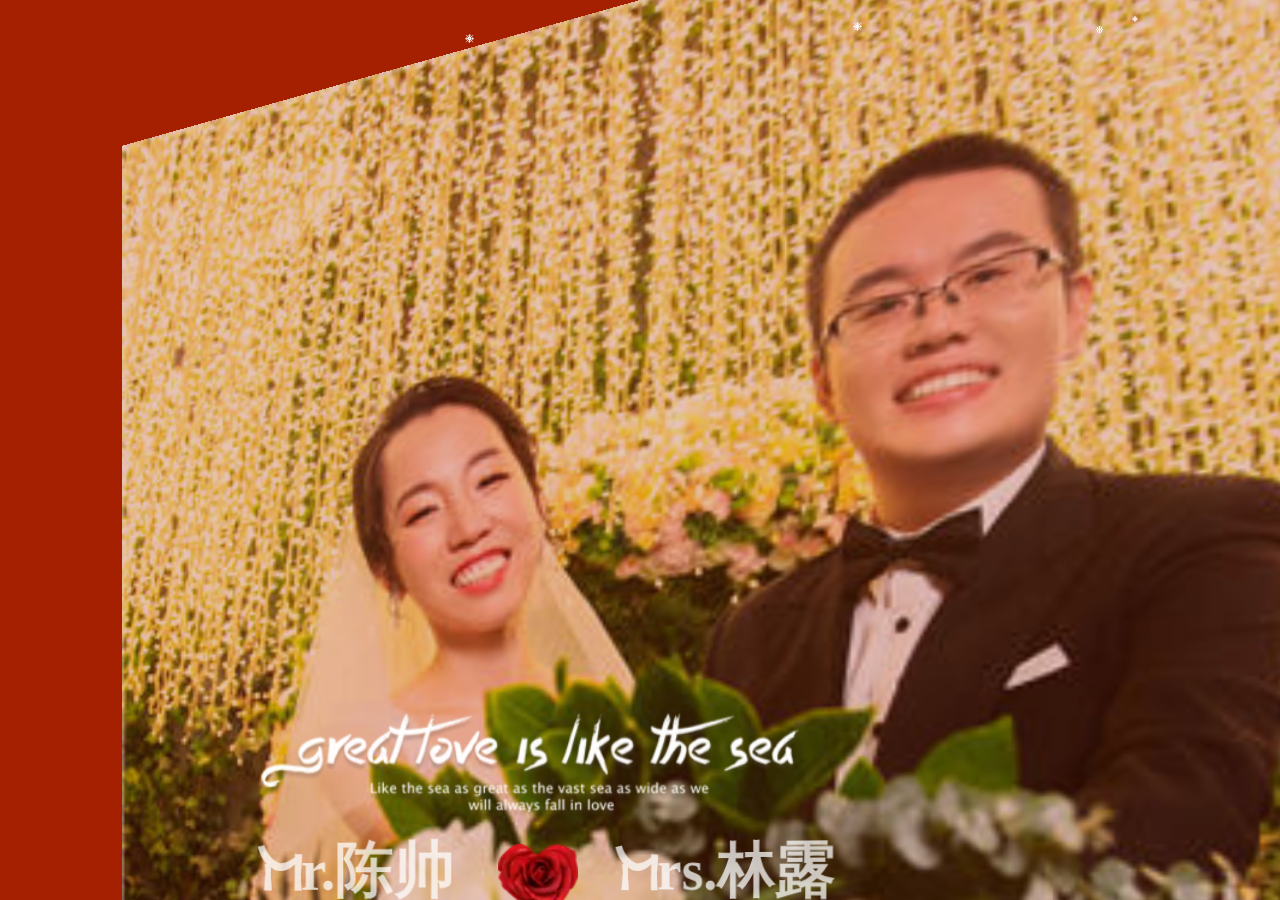
==== commit 2242471c: "123" ====
--- a/index.html
+++ b/index.html
@@ -458,7 +458,7 @@
                 <ul class="page1-line1">
                     <li>
                         <row>
-                            <img id="page9pic1" src="http://api.map.baidu.com/staticimage?width=410&height=200&center=119.549396,26.215904&zoom=17" />
+                            <img id="page9pic1" src="http://api.map.baidu.com/staticimage?width=410&height=200&center=119.549396,26.215904&zoom=17" onclick="go();"/>
                         </row>
                     </li>
                     <li>
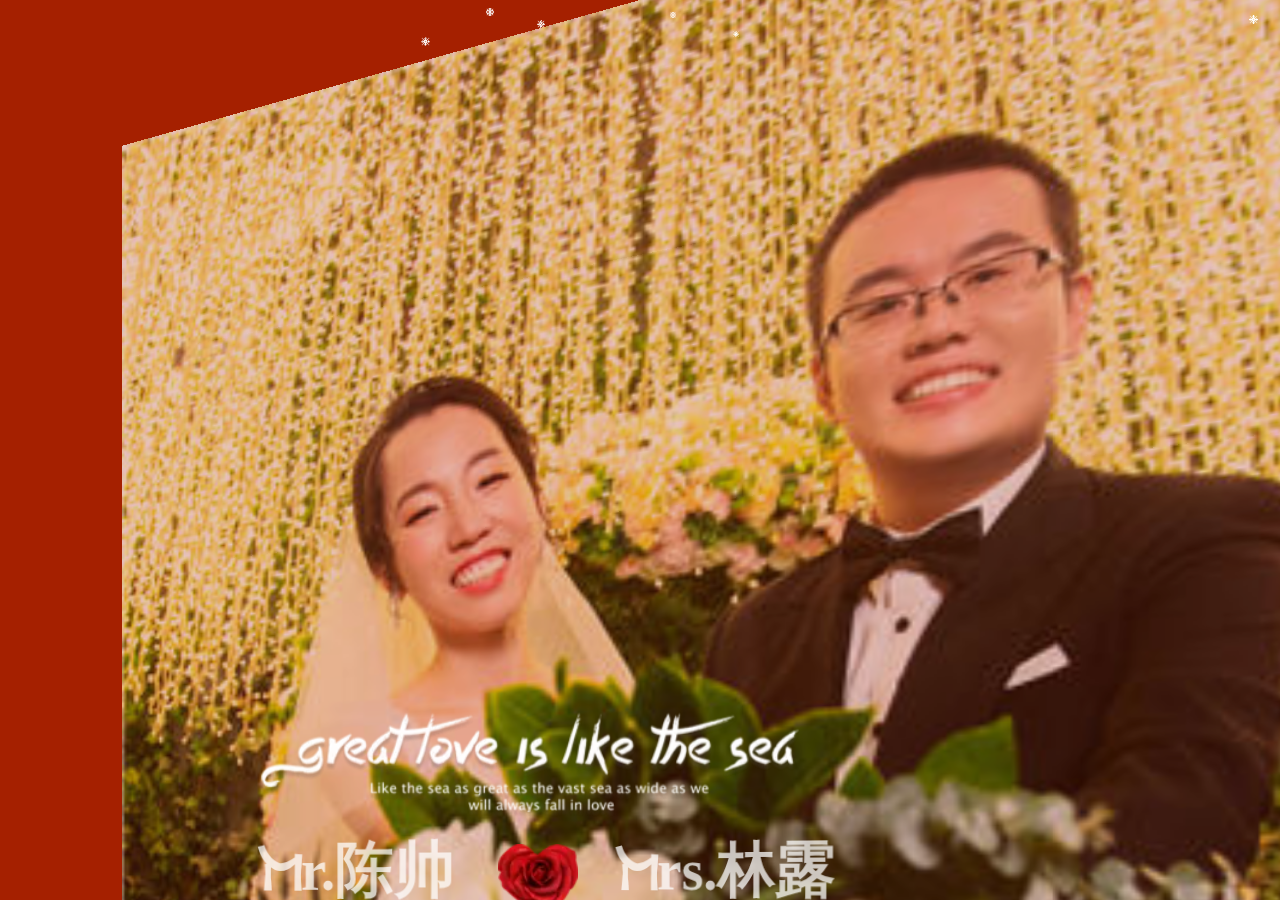
==== commit 3ddfd07a: "2" ====
--- a/index.html
+++ b/index.html
@@ -304,10 +304,10 @@
             <img class="bgImg" src="/img/1.jpg" />
             <div class="content">
                 <div id="page4pic1" class="csText hide">
-                    <img class="img1" src="img/me/he/4_1.JPG" />
+                    <img class="img1" src="img/me/he/4_1.png" />
                 </div>
                 <div id="page4pic2" class="csText hide">
-                    <img class="img1" src="img/me/he/5_1.JPG" />
+                    <img class="img1" src="img/me/he/5_1.png" />
                 </div>
                 <div id="page4pic3" class="csText hide">
                     <img class="img1" src="img/me/he/4.JPG" />
@@ -393,7 +393,7 @@
                     百年好合
                 </div>
                 <div id="page7pic6" class="csText hide">
-                    <img class="img1" src="img/me/he/10_1.JPG" />
+                    <img class="img1" src="img/me/he/10_1.png" />
                 </div>
                 <div id="page7pic7" class="csText hide">
                     <img class="img1" src="img/me/he/9.JPG" />
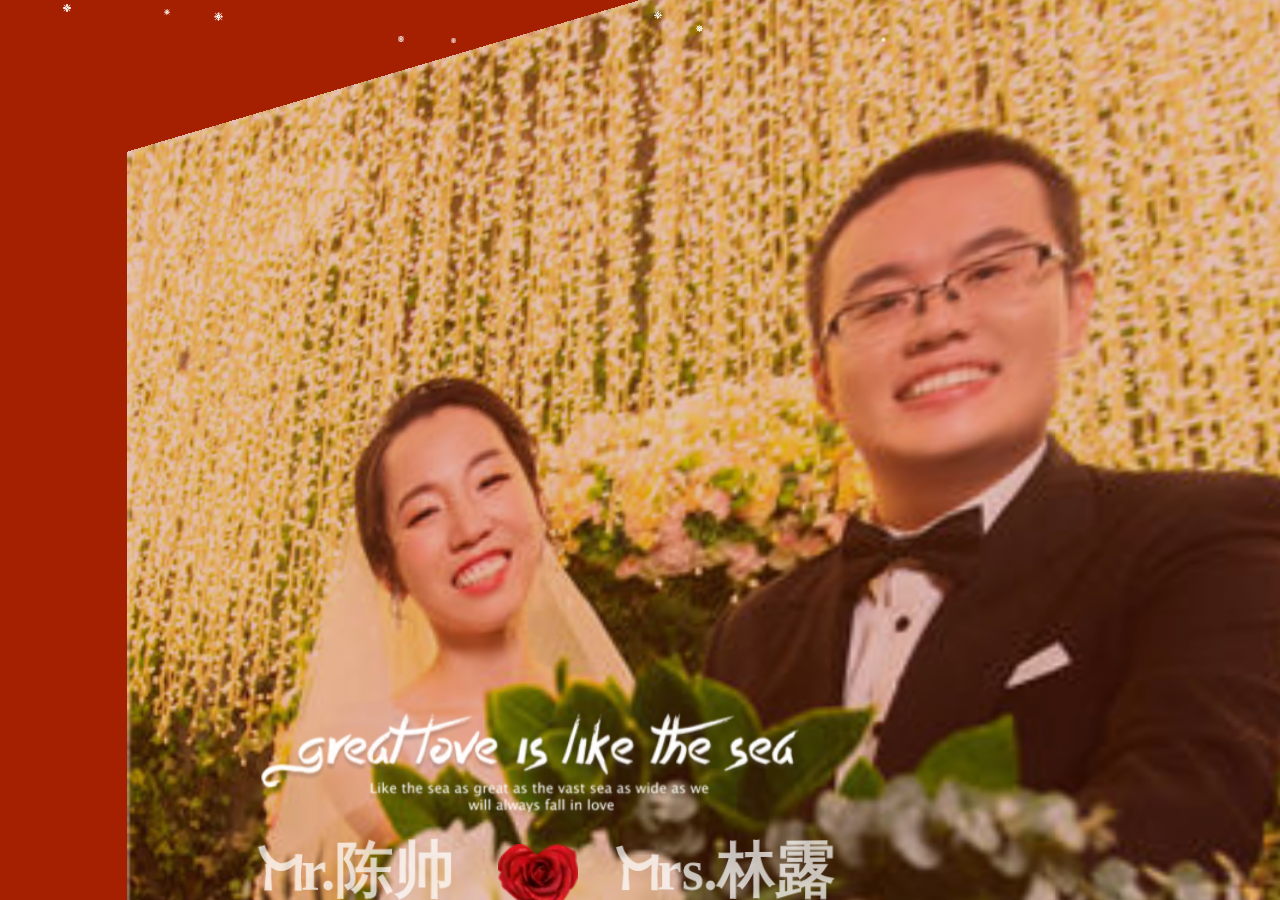
==== commit e4609c5d: "123" ====
--- a/index.html
+++ b/index.html
@@ -167,7 +167,7 @@
                     认识
                 </div>
                 <div id="pic15" class="csText hide">
-                    高大帅气
+                    帅帅哒
                 </div>
                 <div id="pic151" class="csText hide">
                     的
@@ -477,15 +477,15 @@
                     </li>
                     <li>
                         <row>
-                            <div id="page9pic4" style="margin-left: -13%;">
-                                福州市连江县璟江大酒店
+                            <div id="page9pic4" style="margin-left: -30%;">
+                                福州市连江县璟江大酒店万豪厅
                             </div>
                         </row>
                     </li>
                     <li>
                         <row>
                             <div id="page9pic5" style="margin-left: -18%;">
-                                2019/01/01 11:00
+                                2019/01/01 11:30
                             </div>
                         </row>
                     </li>
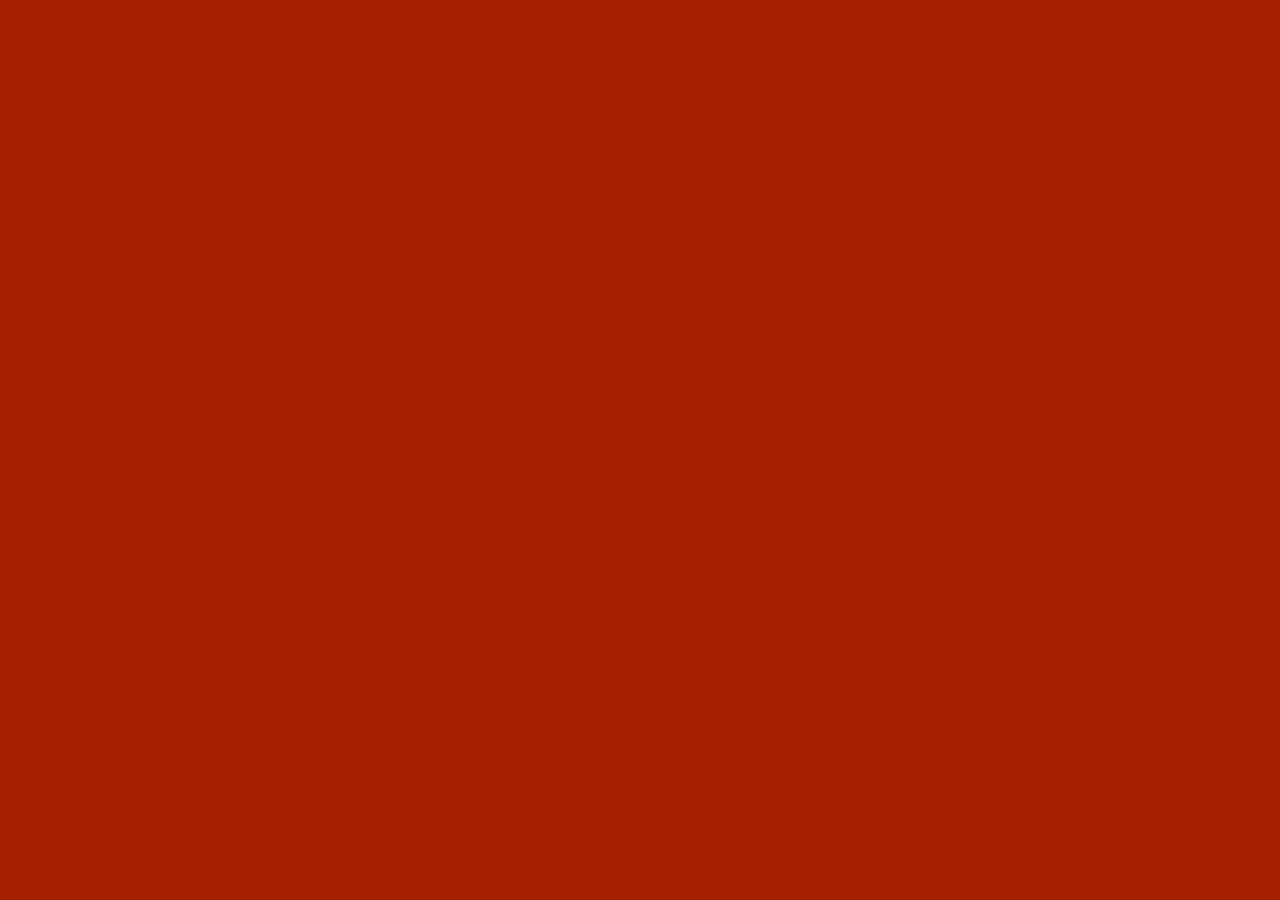
==== commit 92771bb4: "123123123" ====
--- a/index.html
+++ b/index.html
@@ -4,26 +4,26 @@
     <meta charset="utf-8" />
     <title></title>
     <!--tools-->
-    <script src="/js/tools/jq/jquery-1.4.4.min.js"></script>
-    <script src="js/snowfall.jquery.js"></script>
-    <script src="/js/tools/vue.js"></script>
-    <script src="/js/tools/Iview/iview.js"></script>
+    <script src="https://cs123321cs.oss-cn-beijing.aliyuncs.com/js/jquery-1.4.4.min.js?Expires=1544514865&OSSAccessKeyId=TMP.AQGJYNuxAxhv_YArTIBnqTyoCWPYNysAJU8La7n_DrSU5Ws26gAecD8cecVQADAtAhQ_z02PTJVBZaCm14KDhNiCug-xFgIVALWXEwTG_z_vo_zaixky2RRuglZG&Signature=HoOHO%2B4q6hWnQgAug0zRI5JyGhY%3D"></script>
+    <script src="https://cs123321cs.oss-cn-beijing.aliyuncs.com/js/snowfall.jquery.js?Expires=1544514892&OSSAccessKeyId=TMP.AQGJYNuxAxhv_YArTIBnqTyoCWPYNysAJU8La7n_DrSU5Ws26gAecD8cecVQADAtAhQ_z02PTJVBZaCm14KDhNiCug-xFgIVALWXEwTG_z_vo_zaixky2RRuglZG&Signature=cE0sIuOLrYFv%2B9yxp47oZaJfOAM%3D"></script>
+    <script src="https://cs123321cs.oss-cn-beijing.aliyuncs.com/js/vue.js?Expires=1544514909&OSSAccessKeyId=TMP.AQGJYNuxAxhv_YArTIBnqTyoCWPYNysAJU8La7n_DrSU5Ws26gAecD8cecVQADAtAhQ_z02PTJVBZaCm14KDhNiCug-xFgIVALWXEwTG_z_vo_zaixky2RRuglZG&Signature=QCn86m8sCufKLaX0DG07TrrZqas%3D"></script>
+    <script src="https://cs123321cs.oss-cn-beijing.aliyuncs.com/js/iview.min.js?Expires=1544515043&OSSAccessKeyId=TMP.AQGJYNuxAxhv_YArTIBnqTyoCWPYNysAJU8La7n_DrSU5Ws26gAecD8cecVQADAtAhQ_z02PTJVBZaCm14KDhNiCug-xFgIVALWXEwTG_z_vo_zaixky2RRuglZG&Signature=DBCP%2B0JNLtGZNv2%2F4xsifwihuPs%3D"></script>
     <!--tools-->
     <!--cs-->
-    <!--<script src="/js/tools/Cs/CsAjax.js"></script>-->
+    <!--<script src="js/tools/Cs/CsAjax.js"></script>-->
     <script src="js/tools/Cs/CsCommon.js"></script>
     <script src="js/tools/Cs/CsHttp.js"></script>
     <!--cs-->
-    <script src="/js/snow.js"></script>
-
-    <script src="js/tools/velocity.min.js"></script>
-    <script src="js/tools/velocity.ui.min.js"></script>
+    <script src="https://cs123321cs.oss-cn-beijing.aliyuncs.com/js/snow.js?Expires=1544515066&OSSAccessKeyId=TMP.AQGJYNuxAxhv_YArTIBnqTyoCWPYNysAJU8La7n_DrSU5Ws26gAecD8cecVQADAtAhQ_z02PTJVBZaCm14KDhNiCug-xFgIVALWXEwTG_z_vo_zaixky2RRuglZG&Signature=njx1a6k1X9die8eCpxvrIKSJe54%3D"></script>
+
+    <script src="https://cs123321cs.oss-cn-beijing.aliyuncs.com/js/velocity.min.js?Expires=1544515083&OSSAccessKeyId=TMP.AQGJYNuxAxhv_YArTIBnqTyoCWPYNysAJU8La7n_DrSU5Ws26gAecD8cecVQADAtAhQ_z02PTJVBZaCm14KDhNiCug-xFgIVALWXEwTG_z_vo_zaixky2RRuglZG&Signature=PM3tVRT8DaayMu98toebx1kYYJQ%3D"></script>
+    <script src="https://cs123321cs.oss-cn-beijing.aliyuncs.com/js/velocity.ui.min.js?Expires=1544515098&OSSAccessKeyId=TMP.AQGJYNuxAxhv_YArTIBnqTyoCWPYNysAJU8La7n_DrSU5Ws26gAecD8cecVQADAtAhQ_z02PTJVBZaCm14KDhNiCug-xFgIVALWXEwTG_z_vo_zaixky2RRuglZG&Signature=65waBSEKt4SQ6lRutDxSTuJV4ZA%3D"></script>
 
     <!--样式-->
-    <link href="/css/tools/Iview/iview.css" rel="stylesheet" />
+    <link href="https://cs123321cs.oss-cn-beijing.aliyuncs.com/js/iview.css?Expires=1544515134&OSSAccessKeyId=TMP.AQGJYNuxAxhv_YArTIBnqTyoCWPYNysAJU8La7n_DrSU5Ws26gAecD8cecVQADAtAhQ_z02PTJVBZaCm14KDhNiCug-xFgIVALWXEwTG_z_vo_zaixky2RRuglZG&Signature=Wd4mcF01oAxyVTd0wiKykl%2FdaXs%3D" rel="stylesheet" />
     <!--样式-->
     <script>
-        //CsJqueryEx.Host = "http://118.31.66.137:8081";
+        //CsJqueryEx.Host = "https://118.31.66.137:8081";
 
     </script>
 
@@ -33,7 +33,7 @@
 
     </script>
 
-    <link href="/css/index.css" rel="stylesheet" />
+    <link href="css/index.css" rel="stylesheet" />
 </head>
 <body>
     <div id="app" style="display:none;">
@@ -41,7 +41,7 @@
             <ul>
                 <li>
                     <div>
-                        <img class="roundimg" src="/img/round01.png" />
+                        <img class="roundimg" src="img/round01.png" />
                         <div class="rightText" onclick="go();">
                             地图
                         </div>
@@ -50,7 +50,7 @@
                 </li>
                 <li>
                     <div>
-                        <img class="roundimg" src="/img/round01.png" />
+                        <img class="roundimg" src="img/round01.png" />
                         <div class="rightText" onclick="love();">
                             点赞
                         </div>
@@ -59,7 +59,7 @@
                 </li>
                 <li>
                     <div>
-                        <img class="roundimg" src="/img/round01.png" />
+                        <img class="roundimg" src="img/round01.png" />
                         <div class="rightText" onclick="contact();">
                             联系
                         </div>
@@ -72,23 +72,23 @@
             <ul>
                 <!--<li>
                     <div>
-                        <img class="giftimg" src="/img/gift.png" />
+                        <img class="giftimg" src="img/gift.png" />
                     </div>
                 </li>-->
                 <li style="margin-top: 50px;">
                     <div>
-                        <img class="musicimg" src="/img/musicIcon2.png" />
+                        <img class="musicimg" src="img/musicIcon2.png" />
                     </div>
                 </li>
             </ul>
         </div>
         <div class="page active" id="page1" style="position:fixed;">
             <div class="content">
-                <img class="bgImg" id="image1" src="/img/me/1.jpg" />
+                <img class="bgImg" id="image1" src="http://cs123321cs.oss-cn-beijing.aliyuncs.com/me/1.jpg?Expires=1544512985&OSSAccessKeyId=TMP.AQGJYNuxAxhv_YArTIBnqTyoCWPYNysAJU8La7n_DrSU5Ws26gAecD8cecVQADAtAhQ_z02PTJVBZaCm14KDhNiCug-xFgIVALWXEwTG_z_vo_zaixky2RRuglZG&Signature=KZCikB87ufwruMHKniM5XLlNinw%3D" />
                 <ul class="page1-line1">
                     <li>
                         <row>
-                            <img style="width: 90%;" src="/img/67a35a27-b0be-4e48-b963-c61b98753a8a.png" />
+                            <img style="width: 90%;" src="http://cs123321cs.oss-cn-beijing.aliyuncs.com/me/67a35a27-b0be-4e48-b963-c61b98753a8a.png?Expires=1544514239&OSSAccessKeyId=TMP.AQGJYNuxAxhv_YArTIBnqTyoCWPYNysAJU8La7n_DrSU5Ws26gAecD8cecVQADAtAhQ_z02PTJVBZaCm14KDhNiCug-xFgIVALWXEwTG_z_vo_zaixky2RRuglZG&Signature=ufv7UTA51dMxtrx%2Fh52c%2BMON0uQ%3D" />
                         </row>
                     </li>
                     <li>
@@ -99,7 +99,7 @@
                                 </div>
                             </i-col>
                             <i-col span="6">
-                                <img style="width: 80px; margin-left: 15px;" src="/img/9ddb2951-664e-4e17-8d29-d98b0ff39319.png" />
+                                <img style="width: 80px; margin-left: 15px;" src="img/9ddb2951-664e-4e17-8d29-d98b0ff39319.png" />
                             </i-col>
                             <i-col span="9">
                                 <div id="name2">
@@ -149,20 +149,20 @@
                     Are You Ready
                 </div>
                 <div id="pic8" class="csText hide">
-                    <img src="/img/nums/3.png" />
+                    <img src="img/nums/3.png" />
                 </div>
                 <div id="pic9" class="csText hide">
-                    <img src="/img/nums/2.png" />
+                    <img src="img/nums/2.png" />
                 </div>
                 <div id="pic10" class="csText hide">
-                    <img src="/img/nums/1.png" />
+                    <img src="img/nums/1.png" />
                 </div>
                 <div id="pic11" class="csText hide">
                     GO!
                 </div>
                 <div id="pic13" class="csText hide">
                     先来
-                </div>2
+                </div>
                 <div id="pic14" class="csText hide">
                     认识
                 </div>
@@ -176,13 +176,13 @@
                     新郎
                 </div>
                 <div id="pic16" class="csText hide">
-                    <img class="img1" src="img/me/nan/2.JPG" />
+                    <img class="img1" src="http://cs123321cs.oss-cn-beijing.aliyuncs.com/me/nan/2.JPG?Expires=1544514164&OSSAccessKeyId=TMP.AQGJYNuxAxhv_YArTIBnqTyoCWPYNysAJU8La7n_DrSU5Ws26gAecD8cecVQADAtAhQ_z02PTJVBZaCm14KDhNiCug-xFgIVALWXEwTG_z_vo_zaixky2RRuglZG&Signature=1hoeYwD00q9L7x5w14YiT1iIFfU%3D" />
                 </div>
                 <div id="pic17" class="csText hide">
-                    <img class="img1" src="img/me/nan/1.JPG" />
+                    <img class="img1" src="http://cs123321cs.oss-cn-beijing.aliyuncs.com/me/nan/1.JPG?Expires=1544514149&OSSAccessKeyId=TMP.AQGJYNuxAxhv_YArTIBnqTyoCWPYNysAJU8La7n_DrSU5Ws26gAecD8cecVQADAtAhQ_z02PTJVBZaCm14KDhNiCug-xFgIVALWXEwTG_z_vo_zaixky2RRuglZG&Signature=ey4fXIUxB3zSSfH8Tj9R1b6a%2FAI%3D" />
                 </div>
                 <div id="pic18" class="csText hide">
-                    <img class="img1" src="img/me/nan/4.JPG" />
+                    <img class="img1" src="http://cs123321cs.oss-cn-beijing.aliyuncs.com/me/nan/4.JPG?Expires=1544514177&OSSAccessKeyId=TMP.AQGJYNuxAxhv_YArTIBnqTyoCWPYNysAJU8La7n_DrSU5Ws26gAecD8cecVQADAtAhQ_z02PTJVBZaCm14KDhNiCug-xFgIVALWXEwTG_z_vo_zaixky2RRuglZG&Signature=7ti9rAsd1HgP%2F1hlFzvMC7KY2Pw%3D" />
                 </div>
                 <div id="pic22" class="csText hide">
                     他爱老婆
@@ -194,13 +194,13 @@
                     爱工作
                 </div>
                 <div id="pic25" class="csText hide">
-                    <img class="img1" src="img/me/he/1.JPG" />
+                    <img class="img1" src="http://cs123321cs.oss-cn-beijing.aliyuncs.com/me/he/1.JPG?Expires=1544513497&OSSAccessKeyId=TMP.AQGJYNuxAxhv_YArTIBnqTyoCWPYNysAJU8La7n_DrSU5Ws26gAecD8cecVQADAtAhQ_z02PTJVBZaCm14KDhNiCug-xFgIVALWXEwTG_z_vo_zaixky2RRuglZG&Signature=dIHrUuaDDpfhRhTLIKEReP9aM%2Bk%3D" />
                 </div>
                 <div id="pic26" class="csText hide">
-                    <img class="img1" src="img/me/he/2.JPG" />
+                    <img class="img1" src="http://cs123321cs.oss-cn-beijing.aliyuncs.com/me/he/2.JPG?Expires=1544513527&OSSAccessKeyId=TMP.AQGJYNuxAxhv_YArTIBnqTyoCWPYNysAJU8La7n_DrSU5Ws26gAecD8cecVQADAtAhQ_z02PTJVBZaCm14KDhNiCug-xFgIVALWXEwTG_z_vo_zaixky2RRuglZG&Signature=h3wEWl2%2B5si1NF1UMQpP%2Bm%2FVogg%3D" />
                 </div>
                 <div id="pic261" class="csText hide">
-                    <img class="img1" src="img/me/he/3.JPG" />
+                    <img class="img1" src="http://cs123321cs.oss-cn-beijing.aliyuncs.com/me/he/3.JPG?Expires=1544513542&OSSAccessKeyId=TMP.AQGJYNuxAxhv_YArTIBnqTyoCWPYNysAJU8La7n_DrSU5Ws26gAecD8cecVQADAtAhQ_z02PTJVBZaCm14KDhNiCug-xFgIVALWXEwTG_z_vo_zaixky2RRuglZG&Signature=ZgF22Je%2Fu2Jmd0RWaXATwOUR8A4%3D" />
                 </div>
 
                 <div id="pic27" class="csText hide">
@@ -220,21 +220,21 @@
                 </div>
 
                 <div id="pic32" class="csText hide">
-                    <img class="img1" src="img/me/nv/1.JPG" />
+                    <img class="img1" src="http://cs123321cs.oss-cn-beijing.aliyuncs.com/me/nv/1.JPG?Expires=1544513304&OSSAccessKeyId=TMP.AQGJYNuxAxhv_YArTIBnqTyoCWPYNysAJU8La7n_DrSU5Ws26gAecD8cecVQADAtAhQ_z02PTJVBZaCm14KDhNiCug-xFgIVALWXEwTG_z_vo_zaixky2RRuglZG&Signature=SXIiO0xP5lMTaeVmZPqMts9GmtA%3D" />
                 </div>
 
                 <div id="pic33" class="csText hide">
-                    <img class="img1" src="img/me/nv/2.JPG" />
+                    <img class="img1" src="http://cs123321cs.oss-cn-beijing.aliyuncs.com/me/nv/2.JPG?Expires=1544513331&OSSAccessKeyId=TMP.AQGJYNuxAxhv_YArTIBnqTyoCWPYNysAJU8La7n_DrSU5Ws26gAecD8cecVQADAtAhQ_z02PTJVBZaCm14KDhNiCug-xFgIVALWXEwTG_z_vo_zaixky2RRuglZG&Signature=6dtNIFHWmLHw95OIDRTkmtEu2YI%3D" />
                 </div>
 
                 <div id="pic34" class="csText hide">
-                    <img class="img1" src="img/me/nv/3.JPG" />
+                    <img class="img1" src="http://cs123321cs.oss-cn-beijing.aliyuncs.com/me/nv/3.JPG?Expires=1544513341&OSSAccessKeyId=TMP.AQGJYNuxAxhv_YArTIBnqTyoCWPYNysAJU8La7n_DrSU5Ws26gAecD8cecVQADAtAhQ_z02PTJVBZaCm14KDhNiCug-xFgIVALWXEwTG_z_vo_zaixky2RRuglZG&Signature=vRlGGtaYM%2Fcq3rtRY5ZhU4kxc74%3D" />
                 </div>
                 <div id="pic35" class="csText hide">
                     她
                 </div>
                 <div id="pic36" class="csText hide">
-                    <img class="img1" src="img/me/nv/4.JPG" />
+                    <img class="img1" src="http://cs123321cs.oss-cn-beijing.aliyuncs.com/me/nv/4.JPG?Expires=1544513354&OSSAccessKeyId=TMP.AQGJYNuxAxhv_YArTIBnqTyoCWPYNysAJU8La7n_DrSU5Ws26gAecD8cecVQADAtAhQ_z02PTJVBZaCm14KDhNiCug-xFgIVALWXEwTG_z_vo_zaixky2RRuglZG&Signature=vcP2VeRoFrr6gV3MfEVBDb77mv8%3D" />
                 </div>
                 <div id="pic361" class="csText hide">
                     美丽大方
@@ -258,7 +258,7 @@
                     陈先生
                 </div>
                 <div id="pic421" class="csText hide">
-                    <img class="img1" src="img/me/nan/3.JPG" />
+                    <img class="img1" src="http://cs123321cs.oss-cn-beijing.aliyuncs.com/me/nan/3.JPG?Expires=1544513837&OSSAccessKeyId=TMP.AQGJYNuxAxhv_YArTIBnqTyoCWPYNysAJU8La7n_DrSU5Ws26gAecD8cecVQADAtAhQ_z02PTJVBZaCm14KDhNiCug-xFgIVALWXEwTG_z_vo_zaixky2RRuglZG&Signature=bISRMck5HFBBiAG8rQxh5kWaY7Y%3D" />
                 </div>
                 <div id="pic43" class="csText hide">
                     请看好
@@ -301,25 +301,24 @@
 
 
         <div class="page" id="page4" style="position:fixed;">
-            <img class="bgImg" src="/img/1.jpg" />
             <div class="content">
                 <div id="page4pic1" class="csText hide">
-                    <img class="img1" src="img/me/he/4_1.png" />
+                    <img class="img1" src="http://cs123321cs.oss-cn-beijing.aliyuncs.com/me/he/4_1.png?Expires=1544513590&OSSAccessKeyId=TMP.AQGJYNuxAxhv_YArTIBnqTyoCWPYNysAJU8La7n_DrSU5Ws26gAecD8cecVQADAtAhQ_z02PTJVBZaCm14KDhNiCug-xFgIVALWXEwTG_z_vo_zaixky2RRuglZG&Signature=Vt%2Fwh6%2B1hhsodmvbf2Jykhh1npQ%3D" />
                 </div>
                 <div id="page4pic2" class="csText hide">
-                    <img class="img1" src="img/me/he/5_1.png" />
+                    <img class="img1" src="http://cs123321cs.oss-cn-beijing.aliyuncs.com/me/he/5_1.png?Expires=1544513608&OSSAccessKeyId=TMP.AQGJYNuxAxhv_YArTIBnqTyoCWPYNysAJU8La7n_DrSU5Ws26gAecD8cecVQADAtAhQ_z02PTJVBZaCm14KDhNiCug-xFgIVALWXEwTG_z_vo_zaixky2RRuglZG&Signature=X7cMa8BE8A8GEXJgnZ7YTiktKuo%3D" />
                 </div>
                 <div id="page4pic3" class="csText hide">
-                    <img class="img1" src="img/me/he/4.JPG" />
+                    <img class="img1" src="http://cs123321cs.oss-cn-beijing.aliyuncs.com/me/he/4.JPG?Expires=1544513555&OSSAccessKeyId=TMP.AQGJYNuxAxhv_YArTIBnqTyoCWPYNysAJU8La7n_DrSU5Ws26gAecD8cecVQADAtAhQ_z02PTJVBZaCm14KDhNiCug-xFgIVALWXEwTG_z_vo_zaixky2RRuglZG&Signature=ZmRCINy94evFkzTzkX8%2FAdFNTfU%3D" />
                 </div>
                 <div id="page4pic4" class="csText hide">
-                    <img class="img1" src="img/me/he/5.JPG" />
+                    <img class="img1" src="http://cs123321cs.oss-cn-beijing.aliyuncs.com/me/he/5.JPG?Expires=1544513626&OSSAccessKeyId=TMP.AQGJYNuxAxhv_YArTIBnqTyoCWPYNysAJU8La7n_DrSU5Ws26gAecD8cecVQADAtAhQ_z02PTJVBZaCm14KDhNiCug-xFgIVALWXEwTG_z_vo_zaixky2RRuglZG&Signature=sNs5pwjiptkQAigccxC61zoLmMw%3D" />
                 </div>
                 <div id="page4pic5" class="csText hide">
-                    <img class="img1" src="img/me/he/6.JPG" />
+                    <img class="img1" src="http://cs123321cs.oss-cn-beijing.aliyuncs.com/me/he/6.JPG?Expires=1544513644&OSSAccessKeyId=TMP.AQGJYNuxAxhv_YArTIBnqTyoCWPYNysAJU8La7n_DrSU5Ws26gAecD8cecVQADAtAhQ_z02PTJVBZaCm14KDhNiCug-xFgIVALWXEwTG_z_vo_zaixky2RRuglZG&Signature=G0lTmv3ZvrM8vgBnKkaC1aKIfGA%3D" />
                 </div>
                 <div id="page4pic6" class="csText hide">
-                    <img class="img1" src="img/me/he/7.JPG" />
+                    <img class="img1" src="http://cs123321cs.oss-cn-beijing.aliyuncs.com/me/he/7.JPG?Expires=1544513667&OSSAccessKeyId=TMP.AQGJYNuxAxhv_YArTIBnqTyoCWPYNysAJU8La7n_DrSU5Ws26gAecD8cecVQADAtAhQ_z02PTJVBZaCm14KDhNiCug-xFgIVALWXEwTG_z_vo_zaixky2RRuglZG&Signature=Kavu2DDCusO9GYK0UumG7WstfnM%3D" />
                 </div>
             </div>
         </div>
@@ -387,25 +386,25 @@
                     永结同心
                 </div>
                 <div id="page7pic4" class="csText hide">
-                    <img class="img1" src="img/me/he/8.JPG" />
+                    <img class="img1" src="http://cs123321cs.oss-cn-beijing.aliyuncs.com/me/he/8.JPG?Expires=1544513738&OSSAccessKeyId=TMP.AQGJYNuxAxhv_YArTIBnqTyoCWPYNysAJU8La7n_DrSU5Ws26gAecD8cecVQADAtAhQ_z02PTJVBZaCm14KDhNiCug-xFgIVALWXEwTG_z_vo_zaixky2RRuglZG&Signature=PvrLoeIGUGjZGeTysMzw9FJ4Nc0%3D" />
                 </div>
                 <div id="page7pic5" class="csText hide">
                     百年好合
                 </div>
                 <div id="page7pic6" class="csText hide">
-                    <img class="img1" src="img/me/he/10_1.png" />
+                    <img class="img1" src="http://cs123321cs.oss-cn-beijing.aliyuncs.com/me/he/10_1.png?Expires=1544513756&OSSAccessKeyId=TMP.AQGJYNuxAxhv_YArTIBnqTyoCWPYNysAJU8La7n_DrSU5Ws26gAecD8cecVQADAtAhQ_z02PTJVBZaCm14KDhNiCug-xFgIVALWXEwTG_z_vo_zaixky2RRuglZG&Signature=YpHGsgNiOtgiuiNk78iABD%2Fdacw%3D" />
                 </div>
                 <div id="page7pic7" class="csText hide">
-                    <img class="img1" src="img/me/he/9.JPG" />
+                    <img class="img1" src="http://cs123321cs.oss-cn-beijing.aliyuncs.com/me/he/9.JPG?Expires=1544513776&OSSAccessKeyId=TMP.AQGJYNuxAxhv_YArTIBnqTyoCWPYNysAJU8La7n_DrSU5Ws26gAecD8cecVQADAtAhQ_z02PTJVBZaCm14KDhNiCug-xFgIVALWXEwTG_z_vo_zaixky2RRuglZG&Signature=bIi7YDDsrFF9VzozErh7Yo8qnh0%3D" />
                 </div>
                 <div id="page7pic8" class="csText hide">
                     白头偕老
                 </div>
                 <div id="page7pic9" class="csText hide">
-                    <img class="img1" src="img/me/he/10.JPG" />
+                    <img class="img1" src="http://cs123321cs.oss-cn-beijing.aliyuncs.com/me/he/10.JPG?Expires=1544513795&OSSAccessKeyId=TMP.AQGJYNuxAxhv_YArTIBnqTyoCWPYNysAJU8La7n_DrSU5Ws26gAecD8cecVQADAtAhQ_z02PTJVBZaCm14KDhNiCug-xFgIVALWXEwTG_z_vo_zaixky2RRuglZG&Signature=yO2H9ECpkewlSZGa8DnM5KCG8Eg%3D" />
                 </div>
                 <div id="page7pic10" class="csText hide">
-                    <img class="img1" src="img/me/he/11.JPG" />
+                    <img class="img1" src="http://cs123321cs.oss-cn-beijing.aliyuncs.com/me/he/11.JPG?Expires=1544513810&OSSAccessKeyId=TMP.AQGJYNuxAxhv_YArTIBnqTyoCWPYNysAJU8La7n_DrSU5Ws26gAecD8cecVQADAtAhQ_z02PTJVBZaCm14KDhNiCug-xFgIVALWXEwTG_z_vo_zaixky2RRuglZG&Signature=aP9IZ3Vm5Uaq7N6E0AGrSaqVQ1M%3D" />
                 </div>
             </div>
         </div>
@@ -454,7 +453,7 @@
 
         <div class="page" id="page9" style="position:fixed;">
             <div class="content">
-                <img class="bgImg2" id="page9image1" src="/img/me/3.png" />
+                <img class="bgImg2" id="page9image1" src="http://cs123321cs.oss-cn-beijing.aliyuncs.com/me/3.png?Expires=1544514293&OSSAccessKeyId=TMP.AQGJYNuxAxhv_YArTIBnqTyoCWPYNysAJU8La7n_DrSU5Ws26gAecD8cecVQADAtAhQ_z02PTJVBZaCm14KDhNiCug-xFgIVALWXEwTG_z_vo_zaixky2RRuglZG&Signature=kZPcTIscR%2BkJYJFc%2BJLS%2FB3OYeY%3D" />
                 <ul class="page1-line1">
                     <li>
                         <row>
@@ -493,8 +492,8 @@
             </div>
         </div>
 
-        <audio id="globalAudioPlayer" src="/mp3/1.mp3" loop="" autoplay="true"></audio>
+        <audio id="globalAudioPlayer" src="http://cs123321cs.oss-cn-beijing.aliyuncs.com/js/1.mp3?Expires=1544515177&OSSAccessKeyId=TMP.AQGJYNuxAxhv_YArTIBnqTyoCWPYNysAJU8La7n_DrSU5Ws26gAecD8cecVQADAtAhQ_z02PTJVBZaCm14KDhNiCug-xFgIVALWXEwTG_z_vo_zaixky2RRuglZG&Signature=S%2Btartv4uCXjmPbm5m3FiNH1PY0%3D" loop="" autoplay="true"></audio>
     </div>
-    <script src="/js/index.js"></script>
+    <script src="js/index.js"></script>
 </body>
 </html>--- a/css/index.css
+++ b/css/index.css
@@ -20,14 +20,14 @@
 
 @font-face {
     font-family: FZFangSong;
-    src: url('/ttf/2.ttf');
+    src: url('ttf/2.ttf');
     font-style: normal;
     font-weight: normal;
 }
 
 @font-face {
     font-family: 'sysfont';
-    src: url('/ttf/1.ttf');
+    src: url('https://cs123321cs.oss-cn-beijing.aliyuncs.com/js/1.ttf?Expires=1544515332&OSSAccessKeyId=TMP.AQGJYNuxAxhv_YArTIBnqTyoCWPYNysAJU8La7n_DrSU5Ws26gAecD8cecVQADAtAhQ_z02PTJVBZaCm14KDhNiCug-xFgIVALWXEwTG_z_vo_zaixky2RRuglZG&Signature=tJkLub41ccHnDPTT3hf8k6TqDic%3D');
     font-style: normal;
     font-weight: normal;
 }
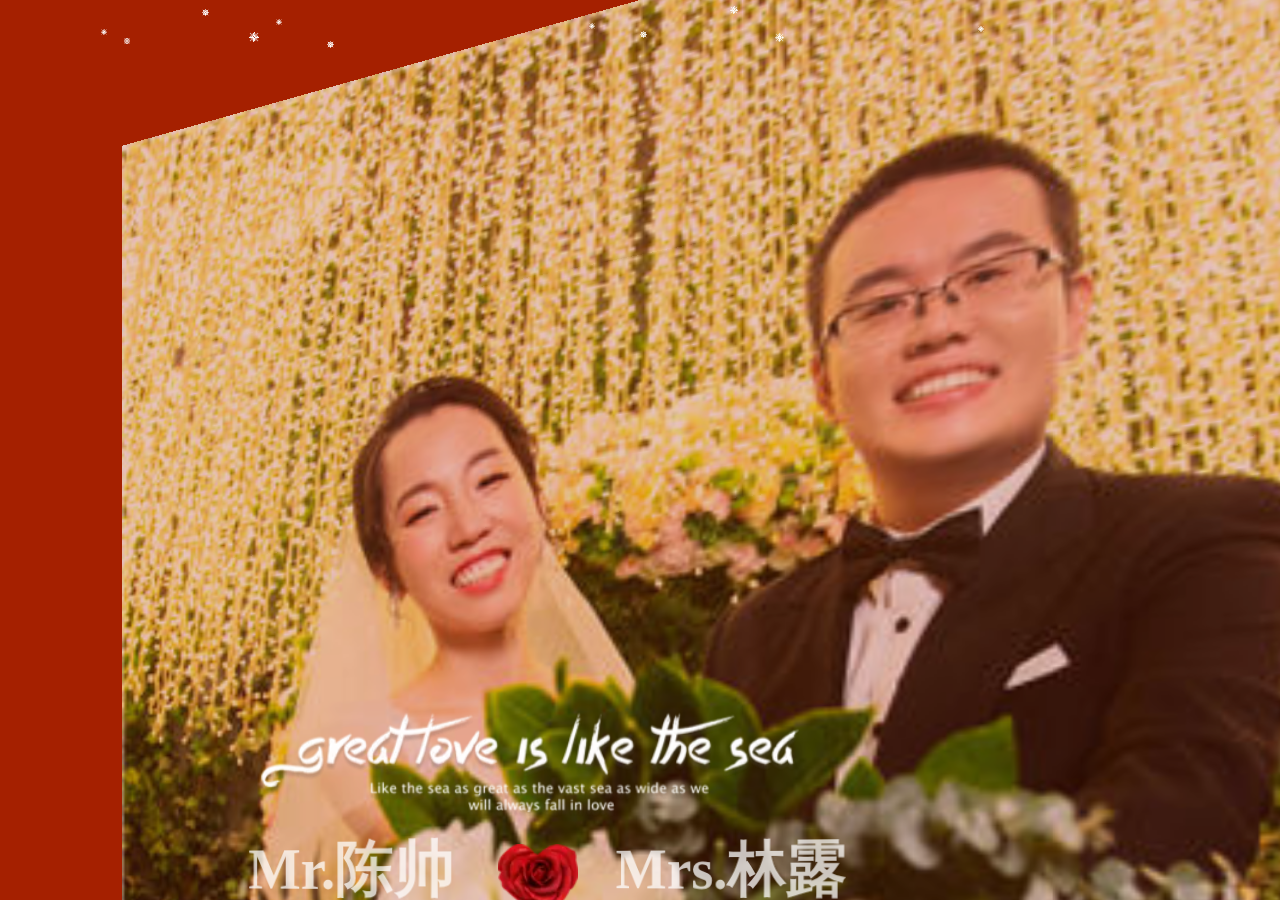
==== commit acac2ffd: "123123123" ====
--- a/index.html
+++ b/index.html
@@ -4,26 +4,26 @@
     <meta charset="utf-8" />
     <title></title>
     <!--tools-->
-    <script src="https://cs123321cs.oss-cn-beijing.aliyuncs.com/js/jquery-1.4.4.min.js?Expires=1544514865&OSSAccessKeyId=TMP.AQGJYNuxAxhv_YArTIBnqTyoCWPYNysAJU8La7n_DrSU5Ws26gAecD8cecVQADAtAhQ_z02PTJVBZaCm14KDhNiCug-xFgIVALWXEwTG_z_vo_zaixky2RRuglZG&Signature=HoOHO%2B4q6hWnQgAug0zRI5JyGhY%3D"></script>
-    <script src="https://cs123321cs.oss-cn-beijing.aliyuncs.com/js/snowfall.jquery.js?Expires=1544514892&OSSAccessKeyId=TMP.AQGJYNuxAxhv_YArTIBnqTyoCWPYNysAJU8La7n_DrSU5Ws26gAecD8cecVQADAtAhQ_z02PTJVBZaCm14KDhNiCug-xFgIVALWXEwTG_z_vo_zaixky2RRuglZG&Signature=cE0sIuOLrYFv%2B9yxp47oZaJfOAM%3D"></script>
-    <script src="https://cs123321cs.oss-cn-beijing.aliyuncs.com/js/vue.js?Expires=1544514909&OSSAccessKeyId=TMP.AQGJYNuxAxhv_YArTIBnqTyoCWPYNysAJU8La7n_DrSU5Ws26gAecD8cecVQADAtAhQ_z02PTJVBZaCm14KDhNiCug-xFgIVALWXEwTG_z_vo_zaixky2RRuglZG&Signature=QCn86m8sCufKLaX0DG07TrrZqas%3D"></script>
-    <script src="https://cs123321cs.oss-cn-beijing.aliyuncs.com/js/iview.min.js?Expires=1544515043&OSSAccessKeyId=TMP.AQGJYNuxAxhv_YArTIBnqTyoCWPYNysAJU8La7n_DrSU5Ws26gAecD8cecVQADAtAhQ_z02PTJVBZaCm14KDhNiCug-xFgIVALWXEwTG_z_vo_zaixky2RRuglZG&Signature=DBCP%2B0JNLtGZNv2%2F4xsifwihuPs%3D"></script>
+    <script src="js/tools/jq/jquery-1.4.4.min.js"></script>
+    <script src="js/snowfall.jquery.js"></script>
+    <script src="js/tools/vue.js"></script>
+    <script src="js/tools/Iview/iview.js"></script>
     <!--tools-->
     <!--cs-->
     <!--<script src="js/tools/Cs/CsAjax.js"></script>-->
     <script src="js/tools/Cs/CsCommon.js"></script>
     <script src="js/tools/Cs/CsHttp.js"></script>
     <!--cs-->
-    <script src="https://cs123321cs.oss-cn-beijing.aliyuncs.com/js/snow.js?Expires=1544515066&OSSAccessKeyId=TMP.AQGJYNuxAxhv_YArTIBnqTyoCWPYNysAJU8La7n_DrSU5Ws26gAecD8cecVQADAtAhQ_z02PTJVBZaCm14KDhNiCug-xFgIVALWXEwTG_z_vo_zaixky2RRuglZG&Signature=njx1a6k1X9die8eCpxvrIKSJe54%3D"></script>
-
-    <script src="https://cs123321cs.oss-cn-beijing.aliyuncs.com/js/velocity.min.js?Expires=1544515083&OSSAccessKeyId=TMP.AQGJYNuxAxhv_YArTIBnqTyoCWPYNysAJU8La7n_DrSU5Ws26gAecD8cecVQADAtAhQ_z02PTJVBZaCm14KDhNiCug-xFgIVALWXEwTG_z_vo_zaixky2RRuglZG&Signature=PM3tVRT8DaayMu98toebx1kYYJQ%3D"></script>
-    <script src="https://cs123321cs.oss-cn-beijing.aliyuncs.com/js/velocity.ui.min.js?Expires=1544515098&OSSAccessKeyId=TMP.AQGJYNuxAxhv_YArTIBnqTyoCWPYNysAJU8La7n_DrSU5Ws26gAecD8cecVQADAtAhQ_z02PTJVBZaCm14KDhNiCug-xFgIVALWXEwTG_z_vo_zaixky2RRuglZG&Signature=65waBSEKt4SQ6lRutDxSTuJV4ZA%3D"></script>
+    <script src="js/snow.js"></script>
+
+    <script src="js/tools/velocity.min.js"></script>
+    <script src="js/tools/velocity.ui.min.js"></script>
 
     <!--样式-->
-    <link href="https://cs123321cs.oss-cn-beijing.aliyuncs.com/js/iview.css?Expires=1544515134&OSSAccessKeyId=TMP.AQGJYNuxAxhv_YArTIBnqTyoCWPYNysAJU8La7n_DrSU5Ws26gAecD8cecVQADAtAhQ_z02PTJVBZaCm14KDhNiCug-xFgIVALWXEwTG_z_vo_zaixky2RRuglZG&Signature=Wd4mcF01oAxyVTd0wiKykl%2FdaXs%3D" rel="stylesheet" />
+    <link href="css/tools/Iview/iview.css" rel="stylesheet" />
     <!--样式-->
     <script>
-        //CsJqueryEx.Host = "https://118.31.66.137:8081";
+        //CsJqueryEx.Host = "http://118.31.66.137:8081";
 
     </script>
 
@@ -84,11 +84,11 @@
         </div>
         <div class="page active" id="page1" style="position:fixed;">
             <div class="content">
-                <img class="bgImg" id="image1" src="http://cs123321cs.oss-cn-beijing.aliyuncs.com/me/1.jpg?Expires=1544512985&OSSAccessKeyId=TMP.AQGJYNuxAxhv_YArTIBnqTyoCWPYNysAJU8La7n_DrSU5Ws26gAecD8cecVQADAtAhQ_z02PTJVBZaCm14KDhNiCug-xFgIVALWXEwTG_z_vo_zaixky2RRuglZG&Signature=KZCikB87ufwruMHKniM5XLlNinw%3D" />
+                <img class="bgImg" id="image1" src="img/me/1.jpg" />
                 <ul class="page1-line1">
                     <li>
                         <row>
-                            <img style="width: 90%;" src="http://cs123321cs.oss-cn-beijing.aliyuncs.com/me/67a35a27-b0be-4e48-b963-c61b98753a8a.png?Expires=1544514239&OSSAccessKeyId=TMP.AQGJYNuxAxhv_YArTIBnqTyoCWPYNysAJU8La7n_DrSU5Ws26gAecD8cecVQADAtAhQ_z02PTJVBZaCm14KDhNiCug-xFgIVALWXEwTG_z_vo_zaixky2RRuglZG&Signature=ufv7UTA51dMxtrx%2Fh52c%2BMON0uQ%3D" />
+                            <img style="width: 90%;" src="img/67a35a27-b0be-4e48-b963-c61b98753a8a.png" />
                         </row>
                     </li>
                     <li>
@@ -176,13 +176,13 @@
                     新郎
                 </div>
                 <div id="pic16" class="csText hide">
-                    <img class="img1" src="http://cs123321cs.oss-cn-beijing.aliyuncs.com/me/nan/2.JPG?Expires=1544514164&OSSAccessKeyId=TMP.AQGJYNuxAxhv_YArTIBnqTyoCWPYNysAJU8La7n_DrSU5Ws26gAecD8cecVQADAtAhQ_z02PTJVBZaCm14KDhNiCug-xFgIVALWXEwTG_z_vo_zaixky2RRuglZG&Signature=1hoeYwD00q9L7x5w14YiT1iIFfU%3D" />
+                    <img class="img1" src="img/me/nan/2.JPG" />
                 </div>
                 <div id="pic17" class="csText hide">
-                    <img class="img1" src="http://cs123321cs.oss-cn-beijing.aliyuncs.com/me/nan/1.JPG?Expires=1544514149&OSSAccessKeyId=TMP.AQGJYNuxAxhv_YArTIBnqTyoCWPYNysAJU8La7n_DrSU5Ws26gAecD8cecVQADAtAhQ_z02PTJVBZaCm14KDhNiCug-xFgIVALWXEwTG_z_vo_zaixky2RRuglZG&Signature=ey4fXIUxB3zSSfH8Tj9R1b6a%2FAI%3D" />
+                    <img class="img1" src="img/me/nan/1.JPG" />
                 </div>
                 <div id="pic18" class="csText hide">
-                    <img class="img1" src="http://cs123321cs.oss-cn-beijing.aliyuncs.com/me/nan/4.JPG?Expires=1544514177&OSSAccessKeyId=TMP.AQGJYNuxAxhv_YArTIBnqTyoCWPYNysAJU8La7n_DrSU5Ws26gAecD8cecVQADAtAhQ_z02PTJVBZaCm14KDhNiCug-xFgIVALWXEwTG_z_vo_zaixky2RRuglZG&Signature=7ti9rAsd1HgP%2F1hlFzvMC7KY2Pw%3D" />
+                    <img class="img1" src="img/me/nan/4.JPG" />
                 </div>
                 <div id="pic22" class="csText hide">
                     他爱老婆
@@ -194,13 +194,13 @@
                     爱工作
                 </div>
                 <div id="pic25" class="csText hide">
-                    <img class="img1" src="http://cs123321cs.oss-cn-beijing.aliyuncs.com/me/he/1.JPG?Expires=1544513497&OSSAccessKeyId=TMP.AQGJYNuxAxhv_YArTIBnqTyoCWPYNysAJU8La7n_DrSU5Ws26gAecD8cecVQADAtAhQ_z02PTJVBZaCm14KDhNiCug-xFgIVALWXEwTG_z_vo_zaixky2RRuglZG&Signature=dIHrUuaDDpfhRhTLIKEReP9aM%2Bk%3D" />
+                    <img class="img1" src="img/me/he/1.JPG" />
                 </div>
                 <div id="pic26" class="csText hide">
-                    <img class="img1" src="http://cs123321cs.oss-cn-beijing.aliyuncs.com/me/he/2.JPG?Expires=1544513527&OSSAccessKeyId=TMP.AQGJYNuxAxhv_YArTIBnqTyoCWPYNysAJU8La7n_DrSU5Ws26gAecD8cecVQADAtAhQ_z02PTJVBZaCm14KDhNiCug-xFgIVALWXEwTG_z_vo_zaixky2RRuglZG&Signature=h3wEWl2%2B5si1NF1UMQpP%2Bm%2FVogg%3D" />
+                    <img class="img1" src="img/me/he/2.JPG" />
                 </div>
                 <div id="pic261" class="csText hide">
-                    <img class="img1" src="http://cs123321cs.oss-cn-beijing.aliyuncs.com/me/he/3.JPG?Expires=1544513542&OSSAccessKeyId=TMP.AQGJYNuxAxhv_YArTIBnqTyoCWPYNysAJU8La7n_DrSU5Ws26gAecD8cecVQADAtAhQ_z02PTJVBZaCm14KDhNiCug-xFgIVALWXEwTG_z_vo_zaixky2RRuglZG&Signature=ZgF22Je%2Fu2Jmd0RWaXATwOUR8A4%3D" />
+                    <img class="img1" src="img/me/he/3.JPG" />
                 </div>
 
                 <div id="pic27" class="csText hide">
@@ -220,21 +220,21 @@
                 </div>
 
                 <div id="pic32" class="csText hide">
-                    <img class="img1" src="http://cs123321cs.oss-cn-beijing.aliyuncs.com/me/nv/1.JPG?Expires=1544513304&OSSAccessKeyId=TMP.AQGJYNuxAxhv_YArTIBnqTyoCWPYNysAJU8La7n_DrSU5Ws26gAecD8cecVQADAtAhQ_z02PTJVBZaCm14KDhNiCug-xFgIVALWXEwTG_z_vo_zaixky2RRuglZG&Signature=SXIiO0xP5lMTaeVmZPqMts9GmtA%3D" />
+                    <img class="img1" src="img/me/nv/1.JPG" />
                 </div>
 
                 <div id="pic33" class="csText hide">
-                    <img class="img1" src="http://cs123321cs.oss-cn-beijing.aliyuncs.com/me/nv/2.JPG?Expires=1544513331&OSSAccessKeyId=TMP.AQGJYNuxAxhv_YArTIBnqTyoCWPYNysAJU8La7n_DrSU5Ws26gAecD8cecVQADAtAhQ_z02PTJVBZaCm14KDhNiCug-xFgIVALWXEwTG_z_vo_zaixky2RRuglZG&Signature=6dtNIFHWmLHw95OIDRTkmtEu2YI%3D" />
+                    <img class="img1" src="img/me/nv/2.JPG" />
                 </div>
 
                 <div id="pic34" class="csText hide">
-                    <img class="img1" src="http://cs123321cs.oss-cn-beijing.aliyuncs.com/me/nv/3.JPG?Expires=1544513341&OSSAccessKeyId=TMP.AQGJYNuxAxhv_YArTIBnqTyoCWPYNysAJU8La7n_DrSU5Ws26gAecD8cecVQADAtAhQ_z02PTJVBZaCm14KDhNiCug-xFgIVALWXEwTG_z_vo_zaixky2RRuglZG&Signature=vRlGGtaYM%2Fcq3rtRY5ZhU4kxc74%3D" />
+                    <img class="img1" src="img/me/nv/3.JPG" />
                 </div>
                 <div id="pic35" class="csText hide">
                     她
                 </div>
                 <div id="pic36" class="csText hide">
-                    <img class="img1" src="http://cs123321cs.oss-cn-beijing.aliyuncs.com/me/nv/4.JPG?Expires=1544513354&OSSAccessKeyId=TMP.AQGJYNuxAxhv_YArTIBnqTyoCWPYNysAJU8La7n_DrSU5Ws26gAecD8cecVQADAtAhQ_z02PTJVBZaCm14KDhNiCug-xFgIVALWXEwTG_z_vo_zaixky2RRuglZG&Signature=vcP2VeRoFrr6gV3MfEVBDb77mv8%3D" />
+                    <img class="img1" src="img/me/nv/4.JPG" />
                 </div>
                 <div id="pic361" class="csText hide">
                     美丽大方
@@ -258,7 +258,7 @@
                     陈先生
                 </div>
                 <div id="pic421" class="csText hide">
-                    <img class="img1" src="http://cs123321cs.oss-cn-beijing.aliyuncs.com/me/nan/3.JPG?Expires=1544513837&OSSAccessKeyId=TMP.AQGJYNuxAxhv_YArTIBnqTyoCWPYNysAJU8La7n_DrSU5Ws26gAecD8cecVQADAtAhQ_z02PTJVBZaCm14KDhNiCug-xFgIVALWXEwTG_z_vo_zaixky2RRuglZG&Signature=bISRMck5HFBBiAG8rQxh5kWaY7Y%3D" />
+                    <img class="img1" src="img/me/nan/3.JPG" />
                 </div>
                 <div id="pic43" class="csText hide">
                     请看好
@@ -301,24 +301,25 @@
 
 
         <div class="page" id="page4" style="position:fixed;">
+            <img class="bgImg" src="img/1.jpg" />
             <div class="content">
                 <div id="page4pic1" class="csText hide">
-                    <img class="img1" src="http://cs123321cs.oss-cn-beijing.aliyuncs.com/me/he/4_1.png?Expires=1544513590&OSSAccessKeyId=TMP.AQGJYNuxAxhv_YArTIBnqTyoCWPYNysAJU8La7n_DrSU5Ws26gAecD8cecVQADAtAhQ_z02PTJVBZaCm14KDhNiCug-xFgIVALWXEwTG_z_vo_zaixky2RRuglZG&Signature=Vt%2Fwh6%2B1hhsodmvbf2Jykhh1npQ%3D" />
+                    <img class="img1" src="img/me/he/4_1.png" />
                 </div>
                 <div id="page4pic2" class="csText hide">
-                    <img class="img1" src="http://cs123321cs.oss-cn-beijing.aliyuncs.com/me/he/5_1.png?Expires=1544513608&OSSAccessKeyId=TMP.AQGJYNuxAxhv_YArTIBnqTyoCWPYNysAJU8La7n_DrSU5Ws26gAecD8cecVQADAtAhQ_z02PTJVBZaCm14KDhNiCug-xFgIVALWXEwTG_z_vo_zaixky2RRuglZG&Signature=X7cMa8BE8A8GEXJgnZ7YTiktKuo%3D" />
+                    <img class="img1" src="img/me/he/5_1.png" />
                 </div>
                 <div id="page4pic3" class="csText hide">
-                    <img class="img1" src="http://cs123321cs.oss-cn-beijing.aliyuncs.com/me/he/4.JPG?Expires=1544513555&OSSAccessKeyId=TMP.AQGJYNuxAxhv_YArTIBnqTyoCWPYNysAJU8La7n_DrSU5Ws26gAecD8cecVQADAtAhQ_z02PTJVBZaCm14KDhNiCug-xFgIVALWXEwTG_z_vo_zaixky2RRuglZG&Signature=ZmRCINy94evFkzTzkX8%2FAdFNTfU%3D" />
+                    <img class="img1" src="img/me/he/4.JPG" />
                 </div>
                 <div id="page4pic4" class="csText hide">
-                    <img class="img1" src="http://cs123321cs.oss-cn-beijing.aliyuncs.com/me/he/5.JPG?Expires=1544513626&OSSAccessKeyId=TMP.AQGJYNuxAxhv_YArTIBnqTyoCWPYNysAJU8La7n_DrSU5Ws26gAecD8cecVQADAtAhQ_z02PTJVBZaCm14KDhNiCug-xFgIVALWXEwTG_z_vo_zaixky2RRuglZG&Signature=sNs5pwjiptkQAigccxC61zoLmMw%3D" />
+                    <img class="img1" src="img/me/he/5.JPG" />
                 </div>
                 <div id="page4pic5" class="csText hide">
-                    <img class="img1" src="http://cs123321cs.oss-cn-beijing.aliyuncs.com/me/he/6.JPG?Expires=1544513644&OSSAccessKeyId=TMP.AQGJYNuxAxhv_YArTIBnqTyoCWPYNysAJU8La7n_DrSU5Ws26gAecD8cecVQADAtAhQ_z02PTJVBZaCm14KDhNiCug-xFgIVALWXEwTG_z_vo_zaixky2RRuglZG&Signature=G0lTmv3ZvrM8vgBnKkaC1aKIfGA%3D" />
+                    <img class="img1" src="img/me/he/6.JPG" />
                 </div>
                 <div id="page4pic6" class="csText hide">
-                    <img class="img1" src="http://cs123321cs.oss-cn-beijing.aliyuncs.com/me/he/7.JPG?Expires=1544513667&OSSAccessKeyId=TMP.AQGJYNuxAxhv_YArTIBnqTyoCWPYNysAJU8La7n_DrSU5Ws26gAecD8cecVQADAtAhQ_z02PTJVBZaCm14KDhNiCug-xFgIVALWXEwTG_z_vo_zaixky2RRuglZG&Signature=Kavu2DDCusO9GYK0UumG7WstfnM%3D" />
+                    <img class="img1" src="img/me/he/7.JPG" />
                 </div>
             </div>
         </div>
@@ -386,25 +387,25 @@
                     永结同心
                 </div>
                 <div id="page7pic4" class="csText hide">
-                    <img class="img1" src="http://cs123321cs.oss-cn-beijing.aliyuncs.com/me/he/8.JPG?Expires=1544513738&OSSAccessKeyId=TMP.AQGJYNuxAxhv_YArTIBnqTyoCWPYNysAJU8La7n_DrSU5Ws26gAecD8cecVQADAtAhQ_z02PTJVBZaCm14KDhNiCug-xFgIVALWXEwTG_z_vo_zaixky2RRuglZG&Signature=PvrLoeIGUGjZGeTysMzw9FJ4Nc0%3D" />
+                    <img class="img1" src="img/me/he/8.JPG" />
                 </div>
                 <div id="page7pic5" class="csText hide">
                     百年好合
                 </div>
                 <div id="page7pic6" class="csText hide">
-                    <img class="img1" src="http://cs123321cs.oss-cn-beijing.aliyuncs.com/me/he/10_1.png?Expires=1544513756&OSSAccessKeyId=TMP.AQGJYNuxAxhv_YArTIBnqTyoCWPYNysAJU8La7n_DrSU5Ws26gAecD8cecVQADAtAhQ_z02PTJVBZaCm14KDhNiCug-xFgIVALWXEwTG_z_vo_zaixky2RRuglZG&Signature=YpHGsgNiOtgiuiNk78iABD%2Fdacw%3D" />
+                    <img class="img1" src="img/me/he/10_1.png" />
                 </div>
                 <div id="page7pic7" class="csText hide">
-                    <img class="img1" src="http://cs123321cs.oss-cn-beijing.aliyuncs.com/me/he/9.JPG?Expires=1544513776&OSSAccessKeyId=TMP.AQGJYNuxAxhv_YArTIBnqTyoCWPYNysAJU8La7n_DrSU5Ws26gAecD8cecVQADAtAhQ_z02PTJVBZaCm14KDhNiCug-xFgIVALWXEwTG_z_vo_zaixky2RRuglZG&Signature=bIi7YDDsrFF9VzozErh7Yo8qnh0%3D" />
+                    <img class="img1" src="img/me/he/9.JPG" />
                 </div>
                 <div id="page7pic8" class="csText hide">
                     白头偕老
                 </div>
                 <div id="page7pic9" class="csText hide">
-                    <img class="img1" src="http://cs123321cs.oss-cn-beijing.aliyuncs.com/me/he/10.JPG?Expires=1544513795&OSSAccessKeyId=TMP.AQGJYNuxAxhv_YArTIBnqTyoCWPYNysAJU8La7n_DrSU5Ws26gAecD8cecVQADAtAhQ_z02PTJVBZaCm14KDhNiCug-xFgIVALWXEwTG_z_vo_zaixky2RRuglZG&Signature=yO2H9ECpkewlSZGa8DnM5KCG8Eg%3D" />
+                    <img class="img1" src="img/me/he/10.JPG" />
                 </div>
                 <div id="page7pic10" class="csText hide">
-                    <img class="img1" src="http://cs123321cs.oss-cn-beijing.aliyuncs.com/me/he/11.JPG?Expires=1544513810&OSSAccessKeyId=TMP.AQGJYNuxAxhv_YArTIBnqTyoCWPYNysAJU8La7n_DrSU5Ws26gAecD8cecVQADAtAhQ_z02PTJVBZaCm14KDhNiCug-xFgIVALWXEwTG_z_vo_zaixky2RRuglZG&Signature=aP9IZ3Vm5Uaq7N6E0AGrSaqVQ1M%3D" />
+                    <img class="img1" src="img/me/he/11.JPG" />
                 </div>
             </div>
         </div>
@@ -453,7 +454,7 @@
 
         <div class="page" id="page9" style="position:fixed;">
             <div class="content">
-                <img class="bgImg2" id="page9image1" src="http://cs123321cs.oss-cn-beijing.aliyuncs.com/me/3.png?Expires=1544514293&OSSAccessKeyId=TMP.AQGJYNuxAxhv_YArTIBnqTyoCWPYNysAJU8La7n_DrSU5Ws26gAecD8cecVQADAtAhQ_z02PTJVBZaCm14KDhNiCug-xFgIVALWXEwTG_z_vo_zaixky2RRuglZG&Signature=kZPcTIscR%2BkJYJFc%2BJLS%2FB3OYeY%3D" />
+                <img class="bgImg2" id="page9image1" src="img/me/3.png" />
                 <ul class="page1-line1">
                     <li>
                         <row>
@@ -492,7 +493,7 @@
             </div>
         </div>
 
-        <audio id="globalAudioPlayer" src="http://cs123321cs.oss-cn-beijing.aliyuncs.com/js/1.mp3?Expires=1544515177&OSSAccessKeyId=TMP.AQGJYNuxAxhv_YArTIBnqTyoCWPYNysAJU8La7n_DrSU5Ws26gAecD8cecVQADAtAhQ_z02PTJVBZaCm14KDhNiCug-xFgIVALWXEwTG_z_vo_zaixky2RRuglZG&Signature=S%2Btartv4uCXjmPbm5m3FiNH1PY0%3D" loop="" autoplay="true"></audio>
+        <audio id="globalAudioPlayer" src="mp3/1.mp3" loop="" autoplay="true"></audio>
     </div>
     <script src="js/index.js"></script>
 </body>
--- a/css/tools/Iview/iview.css
+++ b/css/tools/Iview/iview.css
@@ -0,0 +1,16702 @@
+.ivu-load-loop {
+    -webkit-animation: ani-load-loop 1s linear infinite;
+    animation: ani-load-loop 1s linear infinite
+}
+
+@-webkit-keyframes ani-load-loop {
+    from {
+        -webkit-transform: rotate(0);
+        transform: rotate(0)
+    }
+
+    50% {
+        -webkit-transform: rotate(180deg);
+        transform: rotate(180deg)
+    }
+
+    to {
+        -webkit-transform: rotate(360deg);
+        transform: rotate(360deg)
+    }
+}
+
+@keyframes ani-load-loop {
+    from {
+        -webkit-transform: rotate(0);
+        transform: rotate(0)
+    }
+
+    50% {
+        -webkit-transform: rotate(180deg);
+        transform: rotate(180deg)
+    }
+
+    to {
+        -webkit-transform: rotate(360deg);
+        transform: rotate(360deg)
+    }
+}
+
+.input-group-error-append, .input-group-error-prepend {
+    background-color: #fff;
+    border: 1px solid #ed3f14
+}
+
+    .input-group-error-append .ivu-select-selection, .input-group-error-prepend .ivu-select-selection {
+        background-color: inherit;
+        border: 1px solid transparent
+    }
+
+.input-group-error-prepend {
+    border-right: 0
+}
+
+.input-group-error-append {
+    border-left: 0
+}
+
+.ivu-breadcrumb {
+    color: #999;
+    font-size: 14px
+}
+
+    .ivu-breadcrumb a {
+        color: #495060;
+        -webkit-transition: color .2s ease-in-out;
+        transition: color .2s ease-in-out
+    }
+
+        .ivu-breadcrumb a:hover {
+            color: #57a3f3
+        }
+
+    .ivu-breadcrumb > span:last-child {
+        font-weight: 700;
+        color: #495060
+    }
+
+        .ivu-breadcrumb > span:last-child .ivu-breadcrumb-item-separator {
+            display: none
+        }
+
+.ivu-breadcrumb-item-separator {
+    margin: 0 8px;
+    color: #dddee1
+}
+
+.ivu-breadcrumb-item-link > .ivu-icon + span {
+    margin-left: 4px
+}
+/*! normalize.css v5.0.0 | MIT License | github.com/necolas/normalize.css */
+
+html {
+    font-family: sans-serif;
+    line-height: 1.15;
+    -ms-text-size-adjust: 100%;
+    -webkit-text-size-adjust: 100%
+}
+
+body {
+    margin: 0
+}
+
+article, aside, footer, header, nav, section {
+    display: block
+}
+
+h1 {
+    font-size: 2em;
+    margin: .67em 0
+}
+
+figcaption, figure, main {
+    display: block
+}
+
+figure {
+    margin: 1em 40px
+}
+
+hr {
+    -webkit-box-sizing: content-box;
+    box-sizing: content-box;
+    height: 0;
+    overflow: visible
+}
+
+pre {
+    font-family: monospace,monospace;
+    font-size: 1em
+}
+
+a {
+    background-color: transparent;
+    -webkit-text-decoration-skip: objects
+}
+
+    a:active, a:hover {
+        outline-width: 0
+    }
+
+abbr[title] {
+    border-bottom: none;
+    text-decoration: underline;
+    -webkit-text-decoration: underline dotted;
+    text-decoration: underline dotted
+}
+
+b, strong {
+    font-weight: inherit
+}
+
+b, strong {
+    font-weight: bolder
+}
+
+code, kbd, samp {
+    font-family: monospace,monospace;
+    font-size: 1em
+}
+
+dfn {
+    font-style: italic
+}
+
+mark {
+    background-color: #ff0;
+    color: #000
+}
+
+small {
+    font-size: 80%
+}
+
+sub, sup {
+    font-size: 75%;
+    line-height: 0;
+    position: relative;
+    vertical-align: baseline
+}
+
+sub {
+    bottom: -.25em
+}
+
+sup {
+    top: -.5em
+}
+
+audio, video {
+    display: inline-block
+}
+
+    audio:not([controls]) {
+        display: none;
+        height: 0
+    }
+
+img {
+    border-style: none
+}
+
+svg:not(:root) {
+    overflow: hidden
+}
+
+button, input, optgroup, select, textarea {
+    font-family: sans-serif;
+    font-size: 100%;
+    line-height: 1.15;
+    margin: 0
+}
+
+button, input {
+    overflow: visible
+}
+
+button, select {
+    text-transform: none
+}
+
+[type=reset], [type=submit], button, html [type=button] {
+    -webkit-appearance: button
+}
+
+    [type=button]::-moz-focus-inner, [type=reset]::-moz-focus-inner, [type=submit]::-moz-focus-inner, button::-moz-focus-inner {
+        border-style: none;
+        padding: 0
+    }
+
+    [type=button]:-moz-focusring, [type=reset]:-moz-focusring, [type=submit]:-moz-focusring, button:-moz-focusring {
+        outline: 1px dotted ButtonText
+    }
+
+fieldset {
+    border: 1px solid silver;
+    margin: 0 2px;
+    padding: .35em .625em .75em
+}
+
+legend {
+    -webkit-box-sizing: border-box;
+    box-sizing: border-box;
+    color: inherit;
+    display: table;
+    max-width: 100%;
+    padding: 0;
+    white-space: normal
+}
+
+progress {
+    display: inline-block;
+    vertical-align: baseline
+}
+
+textarea {
+    overflow: auto;
+    resize: vertical
+}
+
+[type=checkbox], [type=radio] {
+    -webkit-box-sizing: border-box;
+    box-sizing: border-box;
+    padding: 0
+}
+
+[type=number]::-webkit-inner-spin-button, [type=number]::-webkit-outer-spin-button {
+    height: auto
+}
+
+[type=search] {
+    -webkit-appearance: textfield;
+    outline-offset: -2px
+}
+
+    [type=search]::-webkit-search-cancel-button, [type=search]::-webkit-search-decoration {
+        -webkit-appearance: none
+    }
+
+::-webkit-file-upload-button {
+    -webkit-appearance: button;
+    font: inherit
+}
+
+details, menu {
+    display: block
+}
+
+summary {
+    display: list-item
+}
+
+canvas {
+    display: inline-block
+}
+
+template {
+    display: none
+}
+
+[hidden] {
+    display: none
+}
+
+* {
+    -webkit-box-sizing: border-box;
+    box-sizing: border-box;
+    -webkit-tap-highlight-color: transparent
+}
+
+:after, :before {
+    -webkit-box-sizing: border-box;
+    box-sizing: border-box
+}
+
+body {
+    font-family: "Helvetica Neue",Helvetica,"PingFang SC","Hiragino Sans GB","Microsoft YaHei","微软雅黑",Arial,sans-serif;
+    font-size: 14px;
+    line-height: 1.5;
+    color: #495060;
+    background-color: #fff;
+    -webkit-font-smoothing: antialiased;
+    -moz-osx-font-smoothing: grayscale
+}
+
+article, aside, blockquote, body, button, dd, details, div, dl, dt, fieldset, figcaption, figure, footer, form, h1, h2, h3, h4, h5, h6, header, hgroup, hr, input, legend, li, menu, nav, ol, p, section, td, textarea, th, ul {
+    margin: 0;
+    padding: 0
+}
+
+button, input, select, textarea {
+    font-family: inherit;
+    font-size: inherit;
+    line-height: inherit
+}
+
+    input::-ms-clear, input::-ms-reveal {
+        display: none
+    }
+
+a {
+    color: #2d8cf0;
+    background: 0 0;
+    text-decoration: none;
+    outline: 0;
+    cursor: pointer;
+    -webkit-transition: color .2s ease;
+    transition: color .2s ease
+}
+
+    a:hover {
+        color: #57a3f3
+    }
+
+    a:active {
+        color: #2b85e4
+    }
+
+    a:active, a:hover {
+        outline: 0;
+        text-decoration: none
+    }
+
+    a[disabled] {
+        color: #ccc;
+        cursor: not-allowed;
+        pointer-events: none
+    }
+
+code, kbd, pre, samp {
+    font-family: Consolas,Menlo,Courier,monospace
+}
+
+@font-face {
+    font-family: Ionicons;
+    src: url(fonts/ionicons.eot?v=2.0.0);
+    src: url(fonts/ionicons.eot?v=2.0.0#iefix) format("embedded-opentype"),url(fonts/ionicons.ttf?v=2.0.0) format("truetype"),url(fonts/ionicons.woff?v=2.0.0) format("woff"),url(fonts/ionicons.svg?v=2.0.0#Ionicons) format("svg");
+    font-weight: 400;
+    font-style: normal
+}
+
+.ivu-icon {
+    display: inline-block;
+    font-family: Ionicons;
+    speak: none;
+    font-style: normal;
+    font-weight: 400;
+    font-variant: normal;
+    text-transform: none;
+    text-rendering: auto;
+    line-height: 1;
+    -webkit-font-smoothing: antialiased;
+    -moz-osx-font-smoothing: grayscale
+}
+
+.ivu-icon-alert:before {
+    content: "\f101"
+}
+
+.ivu-icon-alert-circled:before {
+    content: "\f100"
+}
+
+.ivu-icon-android-add:before {
+    content: "\f2c7"
+}
+
+.ivu-icon-android-add-circle:before {
+    content: "\f359"
+}
+
+.ivu-icon-android-alarm-clock:before {
+    content: "\f35a"
+}
+
+.ivu-icon-android-alert:before {
+    content: "\f35b"
+}
+
+.ivu-icon-android-apps:before {
+    content: "\f35c"
+}
+
+.ivu-icon-android-archive:before {
+    content: "\f2c9"
+}
+
+.ivu-icon-android-arrow-back:before {
+    content: "\f2ca"
+}
+
+.ivu-icon-android-arrow-down:before {
+    content: "\f35d"
+}
+
+.ivu-icon-android-arrow-dropdown:before {
+    content: "\f35f"
+}
+
+.ivu-icon-android-arrow-dropdown-circle:before {
+    content: "\f35e"
+}
+
+.ivu-icon-android-arrow-dropleft:before {
+    content: "\f361"
+}
+
+.ivu-icon-android-arrow-dropleft-circle:before {
+    content: "\f360"
+}
+
+.ivu-icon-android-arrow-dropright:before {
+    content: "\f363"
+}
+
+.ivu-icon-android-arrow-dropright-circle:before {
+    content: "\f362"
+}
+
+.ivu-icon-android-arrow-dropup:before {
+    content: "\f365"
+}
+
+.ivu-icon-android-arrow-dropup-circle:before {
+    content: "\f364"
+}
+
+.ivu-icon-android-arrow-forward:before {
+    content: "\f30f"
+}
+
+.ivu-icon-android-arrow-up:before {
+    content: "\f366"
+}
+
+.ivu-icon-android-attach:before {
+    content: "\f367"
+}
+
+.ivu-icon-android-bar:before {
+    content: "\f368"
+}
+
+.ivu-icon-android-bicycle:before {
+    content: "\f369"
+}
+
+.ivu-icon-android-boat:before {
+    content: "\f36a"
+}
+
+.ivu-icon-android-bookmark:before {
+    content: "\f36b"
+}
+
+.ivu-icon-android-bulb:before {
+    content: "\f36c"
+}
+
+.ivu-icon-android-bus:before {
+    content: "\f36d"
+}
+
+.ivu-icon-android-calendar:before {
+    content: "\f2d1"
+}
+
+.ivu-icon-android-call:before {
+    content: "\f2d2"
+}
+
+.ivu-icon-android-camera:before {
+    content: "\f2d3"
+}
+
+.ivu-icon-android-cancel:before {
+    content: "\f36e"
+}
+
+.ivu-icon-android-car:before {
+    content: "\f36f"
+}
+
+.ivu-icon-android-cart:before {
+    content: "\f370"
+}
+
+.ivu-icon-android-chat:before {
+    content: "\f2d4"
+}
+
+.ivu-icon-android-checkbox:before {
+    content: "\f374"
+}
+
+.ivu-icon-android-checkbox-blank:before {
+    content: "\f371"
+}
+
+.ivu-icon-android-checkbox-outline:before {
+    content: "\f373"
+}
+
+.ivu-icon-android-checkbox-outline-blank:before {
+    content: "\f372"
+}
+
+.ivu-icon-android-checkmark-circle:before {
+    content: "\f375"
+}
+
+.ivu-icon-android-clipboard:before {
+    content: "\f376"
+}
+
+.ivu-icon-android-close:before {
+    content: "\f2d7"
+}
+
+.ivu-icon-android-cloud:before {
+    content: "\f37a"
+}
+
+.ivu-icon-android-cloud-circle:before {
+    content: "\f377"
+}
+
+.ivu-icon-android-cloud-done:before {
+    content: "\f378"
+}
+
+.ivu-icon-android-cloud-outline:before {
+    content: "\f379"
+}
+
+.ivu-icon-android-color-palette:before {
+    content: "\f37b"
+}
+
+.ivu-icon-android-compass:before {
+    content: "\f37c"
+}
+
+.ivu-icon-android-contact:before {
+    content: "\f2d8"
+}
+
+.ivu-icon-android-contacts:before {
+    content: "\f2d9"
+}
+
+.ivu-icon-android-contract:before {
+    content: "\f37d"
+}
+
+.ivu-icon-android-create:before {
+    content: "\f37e"
+}
+
+.ivu-icon-android-delete:before {
+    content: "\f37f"
+}
+
+.ivu-icon-android-desktop:before {
+    content: "\f380"
+}
+
+.ivu-icon-android-document:before {
+    content: "\f381"
+}
+
+.ivu-icon-android-done:before {
+    content: "\f383"
+}
+
+.ivu-icon-android-done-all:before {
+    content: "\f382"
+}
+
+.ivu-icon-android-download:before {
+    content: "\f2dd"
+}
+
+.ivu-icon-android-drafts:before {
+    content: "\f384"
+}
+
+.ivu-icon-android-exit:before {
+    content: "\f385"
+}
+
+.ivu-icon-android-expand:before {
+    content: "\f386"
+}
+
+.ivu-icon-android-favorite:before {
+    content: "\f388"
+}
+
+.ivu-icon-android-favorite-outline:before {
+    content: "\f387"
+}
+
+.ivu-icon-android-film:before {
+    content: "\f389"
+}
+
+.ivu-icon-android-folder:before {
+    content: "\f2e0"
+}
+
+.ivu-icon-android-folder-open:before {
+    content: "\f38a"
+}
+
+.ivu-icon-android-funnel:before {
+    content: "\f38b"
+}
+
+.ivu-icon-android-globe:before {
+    content: "\f38c"
+}
+
+.ivu-icon-android-hand:before {
+    content: "\f2e3"
+}
+
+.ivu-icon-android-hangout:before {
+    content: "\f38d"
+}
+
+.ivu-icon-android-happy:before {
+    content: "\f38e"
+}
+
+.ivu-icon-android-home:before {
+    content: "\f38f"
+}
+
+.ivu-icon-android-image:before {
+    content: "\f2e4"
+}
+
+.ivu-icon-android-laptop:before {
+    content: "\f390"
+}
+
+.ivu-icon-android-list:before {
+    content: "\f391"
+}
+
+.ivu-icon-android-locate:before {
+    content: "\f2e9"
+}
+
+.ivu-icon-android-lock:before {
+    content: "\f392"
+}
+
+.ivu-icon-android-mail:before {
+    content: "\f2eb"
+}
+
+.ivu-icon-android-map:before {
+    content: "\f393"
+}
+
+.ivu-icon-android-menu:before {
+    content: "\f394"
+}
+
+.ivu-icon-android-microphone:before {
+    content: "\f2ec"
+}
+
+.ivu-icon-android-microphone-off:before {
+    content: "\f395"
+}
+
+.ivu-icon-android-more-horizontal:before {
+    content: "\f396"
+}
+
+.ivu-icon-android-more-vertical:before {
+    content: "\f397"
+}
+
+.ivu-icon-android-navigate:before {
+    content: "\f398"
+}
+
+.ivu-icon-android-notifications:before {
+    content: "\f39b"
+}
+
+.ivu-icon-android-notifications-none:before {
+    content: "\f399"
+}
+
+.ivu-icon-android-notifications-off:before {
+    content: "\f39a"
+}
+
+.ivu-icon-android-open:before {
+    content: "\f39c"
+}
+
+.ivu-icon-android-options:before {
+    content: "\f39d"
+}
+
+.ivu-icon-android-people:before {
+    content: "\f39e"
+}
+
+.ivu-icon-android-person:before {
+    content: "\f3a0"
+}
+
+.ivu-icon-android-person-add:before {
+    content: "\f39f"
+}
+
+.ivu-icon-android-phone-landscape:before {
+    content: "\f3a1"
+}
+
+.ivu-icon-android-phone-portrait:before {
+    content: "\f3a2"
+}
+
+.ivu-icon-android-pin:before {
+    content: "\f3a3"
+}
+
+.ivu-icon-android-plane:before {
+    content: "\f3a4"
+}
+
+.ivu-icon-android-playstore:before {
+    content: "\f2f0"
+}
+
+.ivu-icon-android-print:before {
+    content: "\f3a5"
+}
+
+.ivu-icon-android-radio-button-off:before {
+    content: "\f3a6"
+}
+
+.ivu-icon-android-radio-button-on:before {
+    content: "\f3a7"
+}
+
+.ivu-icon-android-refresh:before {
+    content: "\f3a8"
+}
+
+.ivu-icon-android-remove:before {
+    content: "\f2f4"
+}
+
+.ivu-icon-android-remove-circle:before {
+    content: "\f3a9"
+}
+
+.ivu-icon-android-restaurant:before {
+    content: "\f3aa"
+}
+
+.ivu-icon-android-sad:before {
+    content: "\f3ab"
+}
+
+.ivu-icon-android-search:before {
+    content: "\f2f5"
+}
+
+.ivu-icon-android-send:before {
+    content: "\f2f6"
+}
+
+.ivu-icon-android-settings:before {
+    content: "\f2f7"
+}
+
+.ivu-icon-android-share:before {
+    content: "\f2f8"
+}
+
+.ivu-icon-android-share-alt:before {
+    content: "\f3ac"
+}
+
+.ivu-icon-android-star:before {
+    content: "\f2fc"
+}
+
+.ivu-icon-android-star-half:before {
+    content: "\f3ad"
+}
+
+.ivu-icon-android-star-outline:before {
+    content: "\f3ae"
+}
+
+.ivu-icon-android-stopwatch:before {
+    content: "\f2fd"
+}
+
+.ivu-icon-android-subway:before {
+    content: "\f3af"
+}
+
+.ivu-icon-android-sunny:before {
+    content: "\f3b0"
+}
+
+.ivu-icon-android-sync:before {
+    content: "\f3b1"
+}
+
+.ivu-icon-android-textsms:before {
+    content: "\f3b2"
+}
+
+.ivu-icon-android-time:before {
+    content: "\f3b3"
+}
+
+.ivu-icon-android-train:before {
+    content: "\f3b4"
+}
+
+.ivu-icon-android-unlock:before {
+    content: "\f3b5"
+}
+
+.ivu-icon-android-upload:before {
+    content: "\f3b6"
+}
+
+.ivu-icon-android-volume-down:before {
+    content: "\f3b7"
+}
+
+.ivu-icon-android-volume-mute:before {
+    content: "\f3b8"
+}
+
+.ivu-icon-android-volume-off:before {
+    content: "\f3b9"
+}
+
+.ivu-icon-android-volume-up:before {
+    content: "\f3ba"
+}
+
+.ivu-icon-android-walk:before {
+    content: "\f3bb"
+}
+
+.ivu-icon-android-warning:before {
+    content: "\f3bc"
+}
+
+.ivu-icon-android-watch:before {
+    content: "\f3bd"
+}
+
+.ivu-icon-android-wifi:before {
+    content: "\f305"
+}
+
+.ivu-icon-aperture:before {
+    content: "\f313"
+}
+
+.ivu-icon-archive:before {
+    content: "\f102"
+}
+
+.ivu-icon-arrow-down-a:before {
+    content: "\f103"
+}
+
+.ivu-icon-arrow-down-b:before {
+    content: "\f104"
+}
+
+.ivu-icon-arrow-down-c:before {
+    content: "\f105"
+}
+
+.ivu-icon-arrow-expand:before {
+    content: "\f25e"
+}
+
+.ivu-icon-arrow-graph-down-left:before {
+    content: "\f25f"
+}
+
+.ivu-icon-arrow-graph-down-right:before {
+    content: "\f260"
+}
+
+.ivu-icon-arrow-graph-up-left:before {
+    content: "\f261"
+}
+
+.ivu-icon-arrow-graph-up-right:before {
+    content: "\f262"
+}
+
+.ivu-icon-arrow-left-a:before {
+    content: "\f106"
+}
+
+.ivu-icon-arrow-left-b:before {
+    content: "\f107"
+}
+
+.ivu-icon-arrow-left-c:before {
+    content: "\f108"
+}
+
+.ivu-icon-arrow-move:before {
+    content: "\f263"
+}
+
+.ivu-icon-arrow-resize:before {
+    content: "\f264"
+}
+
+.ivu-icon-arrow-return-left:before {
+    content: "\f265"
+}
+
+.ivu-icon-arrow-return-right:before {
+    content: "\f266"
+}
+
+.ivu-icon-arrow-right-a:before {
+    content: "\f109"
+}
+
+.ivu-icon-arrow-right-b:before {
+    content: "\f10a"
+}
+
+.ivu-icon-arrow-right-c:before {
+    content: "\f10b"
+}
+
+.ivu-icon-arrow-shrink:before {
+    content: "\f267"
+}
+
+.ivu-icon-arrow-swap:before {
+    content: "\f268"
+}
+
+.ivu-icon-arrow-up-a:before {
+    content: "\f10c"
+}
+
+.ivu-icon-arrow-up-b:before {
+    content: "\f10d"
+}
+
+.ivu-icon-arrow-up-c:before {
+    content: "\f10e"
+}
+
+.ivu-icon-asterisk:before {
+    content: "\f314"
+}
+
+.ivu-icon-at:before {
+    content: "\f10f"
+}
+
+.ivu-icon-backspace:before {
+    content: "\f3bf"
+}
+
+.ivu-icon-backspace-outline:before {
+    content: "\f3be"
+}
+
+.ivu-icon-bag:before {
+    content: "\f110"
+}
+
+.ivu-icon-battery-charging:before {
+    content: "\f111"
+}
+
+.ivu-icon-battery-empty:before {
+    content: "\f112"
+}
+
+.ivu-icon-battery-full:before {
+    content: "\f113"
+}
+
+.ivu-icon-battery-half:before {
+    content: "\f114"
+}
+
+.ivu-icon-battery-low:before {
+    content: "\f115"
+}
+
+.ivu-icon-beaker:before {
+    content: "\f269"
+}
+
+.ivu-icon-beer:before {
+    content: "\f26a"
+}
+
+.ivu-icon-bluetooth:before {
+    content: "\f116"
+}
+
+.ivu-icon-bonfire:before {
+    content: "\f315"
+}
+
+.ivu-icon-bookmark:before {
+    content: "\f26b"
+}
+
+.ivu-icon-bowtie:before {
+    content: "\f3c0"
+}
+
+.ivu-icon-briefcase:before {
+    content: "\f26c"
+}
+
+.ivu-icon-bug:before {
+    content: "\f2be"
+}
+
+.ivu-icon-calculator:before {
+    content: "\f26d"
+}
+
+.ivu-icon-calendar:before {
+    content: "\f117"
+}
+
+.ivu-icon-camera:before {
+    content: "\f118"
+}
+
+.ivu-icon-card:before {
+    content: "\f119"
+}
+
+.ivu-icon-cash:before {
+    content: "\f316"
+}
+
+.ivu-icon-chatbox:before {
+    content: "\f11b"
+}
+
+.ivu-icon-chatbox-working:before {
+    content: "\f11a"
+}
+
+.ivu-icon-chatboxes:before {
+    content: "\f11c"
+}
+
+.ivu-icon-chatbubble:before {
+    content: "\f11e"
+}
+
+.ivu-icon-chatbubble-working:before {
+    content: "\f11d"
+}
+
+.ivu-icon-chatbubbles:before {
+    content: "\f11f"
+}
+
+.ivu-icon-checkmark:before {
+    content: "\f122"
+}
+
+.ivu-icon-checkmark-circled:before {
+    content: "\f120"
+}
+
+.ivu-icon-checkmark-round:before {
+    content: "\f121"
+}
+
+.ivu-icon-chevron-down:before {
+    content: "\f123"
+}
+
+.ivu-icon-chevron-left:before {
+    content: "\f124"
+}
+
+.ivu-icon-chevron-right:before {
+    content: "\f125"
+}
+
+.ivu-icon-chevron-up:before {
+    content: "\f126"
+}
+
+.ivu-icon-clipboard:before {
+    content: "\f127"
+}
+
+.ivu-icon-clock:before {
+    content: "\f26e"
+}
+
+.ivu-icon-close:before {
+    content: "\f12a"
+}
+
+.ivu-icon-close-circled:before {
+    content: "\f128"
+}
+
+.ivu-icon-close-round:before {
+    content: "\f129"
+}
+
+.ivu-icon-closed-captioning:before {
+    content: "\f317"
+}
+
+.ivu-icon-cloud:before {
+    content: "\f12b"
+}
+
+.ivu-icon-code:before {
+    content: "\f271"
+}
+
+.ivu-icon-code-download:before {
+    content: "\f26f"
+}
+
+.ivu-icon-code-working:before {
+    content: "\f270"
+}
+
+.ivu-icon-coffee:before {
+    content: "\f272"
+}
+
+.ivu-icon-compass:before {
+    content: "\f273"
+}
+
+.ivu-icon-compose:before {
+    content: "\f12c"
+}
+
+.ivu-icon-connection-bars:before {
+    content: "\f274"
+}
+
+.ivu-icon-contrast:before {
+    content: "\f275"
+}
+
+.ivu-icon-crop:before {
+    content: "\f3c1"
+}
+
+.ivu-icon-cube:before {
+    content: "\f318"
+}
+
+.ivu-icon-disc:before {
+    content: "\f12d"
+}
+
+.ivu-icon-document:before {
+    content: "\f12f"
+}
+
+.ivu-icon-document-text:before {
+    content: "\f12e"
+}
+
+.ivu-icon-drag:before {
+    content: "\f130"
+}
+
+.ivu-icon-earth:before {
+    content: "\f276"
+}
+
+.ivu-icon-easel:before {
+    content: "\f3c2"
+}
+
+.ivu-icon-edit:before {
+    content: "\f2bf"
+}
+
+.ivu-icon-egg:before {
+    content: "\f277"
+}
+
+.ivu-icon-eject:before {
+    content: "\f131"
+}
+
+.ivu-icon-email:before {
+    content: "\f132"
+}
+
+.ivu-icon-email-unread:before {
+    content: "\f3c3"
+}
+
+.ivu-icon-erlenmeyer-flask:before {
+    content: "\f3c5"
+}
+
+.ivu-icon-erlenmeyer-flask-bubbles:before {
+    content: "\f3c4"
+}
+
+.ivu-icon-eye:before {
+    content: "\f133"
+}
+
+.ivu-icon-eye-disabled:before {
+    content: "\f306"
+}
+
+.ivu-icon-female:before {
+    content: "\f278"
+}
+
+.ivu-icon-filing:before {
+    content: "\f134"
+}
+
+.ivu-icon-film-marker:before {
+    content: "\f135"
+}
+
+.ivu-icon-fireball:before {
+    content: "\f319"
+}
+
+.ivu-icon-flag:before {
+    content: "\f279"
+}
+
+.ivu-icon-flame:before {
+    content: "\f31a"
+}
+
+.ivu-icon-flash:before {
+    content: "\f137"
+}
+
+.ivu-icon-flash-off:before {
+    content: "\f136"
+}
+
+.ivu-icon-folder:before {
+    content: "\f139"
+}
+
+.ivu-icon-fork:before {
+    content: "\f27a"
+}
+
+.ivu-icon-fork-repo:before {
+    content: "\f2c0"
+}
+
+.ivu-icon-forward:before {
+    content: "\f13a"
+}
+
+.ivu-icon-funnel:before {
+    content: "\f31b"
+}
+
+.ivu-icon-gear-a:before {
+    content: "\f13d"
+}
+
+.ivu-icon-gear-b:before {
+    content: "\f13e"
+}
+
+.ivu-icon-grid:before {
+    content: "\f13f"
+}
+
+.ivu-icon-hammer:before {
+    content: "\f27b"
+}
+
+.ivu-icon-happy:before {
+    content: "\f31c"
+}
+
+.ivu-icon-happy-outline:before {
+    content: "\f3c6"
+}
+
+.ivu-icon-headphone:before {
+    content: "\f140"
+}
+
+.ivu-icon-heart:before {
+    content: "\f141"
+}
+
+.ivu-icon-heart-broken:before {
+    content: "\f31d"
+}
+
+.ivu-icon-help:before {
+    content: "\f143"
+}
+
+.ivu-icon-help-buoy:before {
+    content: "\f27c"
+}
+
+.ivu-icon-help-circled:before {
+    content: "\f142"
+}
+
+.ivu-icon-home:before {
+    content: "\f144"
+}
+
+.ivu-icon-icecream:before {
+    content: "\f27d"
+}
+
+.ivu-icon-image:before {
+    content: "\f147"
+}
+
+.ivu-icon-images:before {
+    content: "\f148"
+}
+
+.ivu-icon-information:before {
+    content: "\f14a"
+}
+
+.ivu-icon-information-circled:before {
+    content: "\f149"
+}
+
+.ivu-icon-ionic:before {
+    content: "\f14b"
+}
+
+.ivu-icon-ios-alarm:before {
+    content: "\f3c8"
+}
+
+.ivu-icon-ios-alarm-outline:before {
+    content: "\f3c7"
+}
+
+.ivu-icon-ios-albums:before {
+    content: "\f3ca"
+}
+
+.ivu-icon-ios-albums-outline:before {
+    content: "\f3c9"
+}
+
+.ivu-icon-ios-americanfootball:before {
+    content: "\f3cc"
+}
+
+.ivu-icon-ios-americanfootball-outline:before {
+    content: "\f3cb"
+}
+
+.ivu-icon-ios-analytics:before {
+    content: "\f3ce"
+}
+
+.ivu-icon-ios-analytics-outline:before {
+    content: "\f3cd"
+}
+
+.ivu-icon-ios-arrow-back:before {
+    content: "\f3cf"
+}
+
+.ivu-icon-ios-arrow-down:before {
+    content: "\f3d0"
+}
+
+.ivu-icon-ios-arrow-forward:before {
+    content: "\f3d1"
+}
+
+.ivu-icon-ios-arrow-left:before {
+    content: "\f3d2"
+}
+
+.ivu-icon-ios-arrow-right:before {
+    content: "\f3d3"
+}
+
+.ivu-icon-ios-arrow-thin-down:before {
+    content: "\f3d4"
+}
+
+.ivu-icon-ios-arrow-thin-left:before {
+    content: "\f3d5"
+}
+
+.ivu-icon-ios-arrow-thin-right:before {
+    content: "\f3d6"
+}
+
+.ivu-icon-ios-arrow-thin-up:before {
+    content: "\f3d7"
+}
+
+.ivu-icon-ios-arrow-up:before {
+    content: "\f3d8"
+}
+
+.ivu-icon-ios-at:before {
+    content: "\f3da"
+}
+
+.ivu-icon-ios-at-outline:before {
+    content: "\f3d9"
+}
+
+.ivu-icon-ios-barcode:before {
+    content: "\f3dc"
+}
+
+.ivu-icon-ios-barcode-outline:before {
+    content: "\f3db"
+}
+
+.ivu-icon-ios-baseball:before {
+    content: "\f3de"
+}
+
+.ivu-icon-ios-baseball-outline:before {
+    content: "\f3dd"
+}
+
+.ivu-icon-ios-basketball:before {
+    content: "\f3e0"
+}
+
+.ivu-icon-ios-basketball-outline:before {
+    content: "\f3df"
+}
+
+.ivu-icon-ios-bell:before {
+    content: "\f3e2"
+}
+
+.ivu-icon-ios-bell-outline:before {
+    content: "\f3e1"
+}
+
+.ivu-icon-ios-body:before {
+    content: "\f3e4"
+}
+
+.ivu-icon-ios-body-outline:before {
+    content: "\f3e3"
+}
+
+.ivu-icon-ios-bolt:before {
+    content: "\f3e6"
+}
+
+.ivu-icon-ios-bolt-outline:before {
+    content: "\f3e5"
+}
+
+.ivu-icon-ios-book:before {
+    content: "\f3e8"
+}
+
+.ivu-icon-ios-book-outline:before {
+    content: "\f3e7"
+}
+
+.ivu-icon-ios-bookmarks:before {
+    content: "\f3ea"
+}
+
+.ivu-icon-ios-bookmarks-outline:before {
+    content: "\f3e9"
+}
+
+.ivu-icon-ios-box:before {
+    content: "\f3ec"
+}
+
+.ivu-icon-ios-box-outline:before {
+    content: "\f3eb"
+}
+
+.ivu-icon-ios-briefcase:before {
+    content: "\f3ee"
+}
+
+.ivu-icon-ios-briefcase-outline:before {
+    content: "\f3ed"
+}
+
+.ivu-icon-ios-browsers:before {
+    content: "\f3f0"
+}
+
+.ivu-icon-ios-browsers-outline:before {
+    content: "\f3ef"
+}
+
+.ivu-icon-ios-calculator:before {
+    content: "\f3f2"
+}
+
+.ivu-icon-ios-calculator-outline:before {
+    content: "\f3f1"
+}
+
+.ivu-icon-ios-calendar:before {
+    content: "\f3f4"
+}
+
+.ivu-icon-ios-calendar-outline:before {
+    content: "\f3f3"
+}
+
+.ivu-icon-ios-camera:before {
+    content: "\f3f6"
+}
+
+.ivu-icon-ios-camera-outline:before {
+    content: "\f3f5"
+}
+
+.ivu-icon-ios-cart:before {
+    content: "\f3f8"
+}
+
+.ivu-icon-ios-cart-outline:before {
+    content: "\f3f7"
+}
+
+.ivu-icon-ios-chatboxes:before {
+    content: "\f3fa"
+}
+
+.ivu-icon-ios-chatboxes-outline:before {
+    content: "\f3f9"
+}
+
+.ivu-icon-ios-chatbubble:before {
+    content: "\f3fc"
+}
+
+.ivu-icon-ios-chatbubble-outline:before {
+    content: "\f3fb"
+}
+
+.ivu-icon-ios-checkmark:before {
+    content: "\f3ff"
+}
+
+.ivu-icon-ios-checkmark-empty:before {
+    content: "\f3fd"
+}
+
+.ivu-icon-ios-checkmark-outline:before {
+    content: "\f3fe"
+}
+
+.ivu-icon-ios-circle-filled:before {
+    content: "\f400"
+}
+
+.ivu-icon-ios-circle-outline:before {
+    content: "\f401"
+}
+
+.ivu-icon-ios-clock:before {
+    content: "\f403"
+}
+
+.ivu-icon-ios-clock-outline:before {
+    content: "\f402"
+}
+
+.ivu-icon-ios-close:before {
+    content: "\f406"
+}
+
+.ivu-icon-ios-close-empty:before {
+    content: "\f404"
+}
+
+.ivu-icon-ios-close-outline:before {
+    content: "\f405"
+}
+
+.ivu-icon-ios-cloud:before {
+    content: "\f40c"
+}
+
+.ivu-icon-ios-cloud-download:before {
+    content: "\f408"
+}
+
+.ivu-icon-ios-cloud-download-outline:before {
+    content: "\f407"
+}
+
+.ivu-icon-ios-cloud-outline:before {
+    content: "\f409"
+}
+
+.ivu-icon-ios-cloud-upload:before {
+    content: "\f40b"
+}
+
+.ivu-icon-ios-cloud-upload-outline:before {
+    content: "\f40a"
+}
+
+.ivu-icon-ios-cloudy:before {
+    content: "\f410"
+}
+
+.ivu-icon-ios-cloudy-night:before {
+    content: "\f40e"
+}
+
+.ivu-icon-ios-cloudy-night-outline:before {
+    content: "\f40d"
+}
+
+.ivu-icon-ios-cloudy-outline:before {
+    content: "\f40f"
+}
+
+.ivu-icon-ios-cog:before {
+    content: "\f412"
+}
+
+.ivu-icon-ios-cog-outline:before {
+    content: "\f411"
+}
+
+.ivu-icon-ios-color-filter:before {
+    content: "\f414"
+}
+
+.ivu-icon-ios-color-filter-outline:before {
+    content: "\f413"
+}
+
+.ivu-icon-ios-color-wand:before {
+    content: "\f416"
+}
+
+.ivu-icon-ios-color-wand-outline:before {
+    content: "\f415"
+}
+
+.ivu-icon-ios-compose:before {
+    content: "\f418"
+}
+
+.ivu-icon-ios-compose-outline:before {
+    content: "\f417"
+}
+
+.ivu-icon-ios-contact:before {
+    content: "\f41a"
+}
+
+.ivu-icon-ios-contact-outline:before {
+    content: "\f419"
+}
+
+.ivu-icon-ios-copy:before {
+    content: "\f41c"
+}
+
+.ivu-icon-ios-copy-outline:before {
+    content: "\f41b"
+}
+
+.ivu-icon-ios-crop:before {
+    content: "\f41e"
+}
+
+.ivu-icon-ios-crop-strong:before {
+    content: "\f41d"
+}
+
+.ivu-icon-ios-download:before {
+    content: "\f420"
+}
+
+.ivu-icon-ios-download-outline:before {
+    content: "\f41f"
+}
+
+.ivu-icon-ios-drag:before {
+    content: "\f421"
+}
+
+.ivu-icon-ios-email:before {
+    content: "\f423"
+}
+
+.ivu-icon-ios-email-outline:before {
+    content: "\f422"
+}
+
+.ivu-icon-ios-eye:before {
+    content: "\f425"
+}
+
+.ivu-icon-ios-eye-outline:before {
+    content: "\f424"
+}
+
+.ivu-icon-ios-fastforward:before {
+    content: "\f427"
+}
+
+.ivu-icon-ios-fastforward-outline:before {
+    content: "\f426"
+}
+
+.ivu-icon-ios-filing:before {
+    content: "\f429"
+}
+
+.ivu-icon-ios-filing-outline:before {
+    content: "\f428"
+}
+
+.ivu-icon-ios-film:before {
+    content: "\f42b"
+}
+
+.ivu-icon-ios-film-outline:before {
+    content: "\f42a"
+}
+
+.ivu-icon-ios-flag:before {
+    content: "\f42d"
+}
+
+.ivu-icon-ios-flag-outline:before {
+    content: "\f42c"
+}
+
+.ivu-icon-ios-flame:before {
+    content: "\f42f"
+}
+
+.ivu-icon-ios-flame-outline:before {
+    content: "\f42e"
+}
+
+.ivu-icon-ios-flask:before {
+    content: "\f431"
+}
+
+.ivu-icon-ios-flask-outline:before {
+    content: "\f430"
+}
+
+.ivu-icon-ios-flower:before {
+    content: "\f433"
+}
+
+.ivu-icon-ios-flower-outline:before {
+    content: "\f432"
+}
+
+.ivu-icon-ios-folder:before {
+    content: "\f435"
+}
+
+.ivu-icon-ios-folder-outline:before {
+    content: "\f434"
+}
+
+.ivu-icon-ios-football:before {
+    content: "\f437"
+}
+
+.ivu-icon-ios-football-outline:before {
+    content: "\f436"
+}
+
+.ivu-icon-ios-game-controller-a:before {
+    content: "\f439"
+}
+
+.ivu-icon-ios-game-controller-a-outline:before {
+    content: "\f438"
+}
+
+.ivu-icon-ios-game-controller-b:before {
+    content: "\f43b"
+}
+
+.ivu-icon-ios-game-controller-b-outline:before {
+    content: "\f43a"
+}
+
+.ivu-icon-ios-gear:before {
+    content: "\f43d"
+}
+
+.ivu-icon-ios-gear-outline:before {
+    content: "\f43c"
+}
+
+.ivu-icon-ios-glasses:before {
+    content: "\f43f"
+}
+
+.ivu-icon-ios-glasses-outline:before {
+    content: "\f43e"
+}
+
+.ivu-icon-ios-grid-view:before {
+    content: "\f441"
+}
+
+.ivu-icon-ios-grid-view-outline:before {
+    content: "\f440"
+}
+
+.ivu-icon-ios-heart:before {
+    content: "\f443"
+}
+
+.ivu-icon-ios-heart-outline:before {
+    content: "\f442"
+}
+
+.ivu-icon-ios-help:before {
+    content: "\f446"
+}
+
+.ivu-icon-ios-help-empty:before {
+    content: "\f444"
+}
+
+.ivu-icon-ios-help-outline:before {
+    content: "\f445"
+}
+
+.ivu-icon-ios-home:before {
+    content: "\f448"
+}
+
+.ivu-icon-ios-home-outline:before {
+    content: "\f447"
+}
+
+.ivu-icon-ios-infinite:before {
+    content: "\f44a"
+}
+
+.ivu-icon-ios-infinite-outline:before {
+    content: "\f449"
+}
+
+.ivu-icon-ios-information:before {
+    content: "\f44d"
+}
+
+.ivu-icon-ios-information-empty:before {
+    content: "\f44b"
+}
+
+.ivu-icon-ios-information-outline:before {
+    content: "\f44c"
+}
+
+.ivu-icon-ios-ionic-outline:before {
+    content: "\f44e"
+}
+
+.ivu-icon-ios-keypad:before {
+    content: "\f450"
+}
+
+.ivu-icon-ios-keypad-outline:before {
+    content: "\f44f"
+}
+
+.ivu-icon-ios-lightbulb:before {
+    content: "\f452"
+}
+
+.ivu-icon-ios-lightbulb-outline:before {
+    content: "\f451"
+}
+
+.ivu-icon-ios-list:before {
+    content: "\f454"
+}
+
+.ivu-icon-ios-list-outline:before {
+    content: "\f453"
+}
+
+.ivu-icon-ios-location:before {
+    content: "\f456"
+}
+
+.ivu-icon-ios-location-outline:before {
+    content: "\f455"
+}
+
+.ivu-icon-ios-locked:before {
+    content: "\f458"
+}
+
+.ivu-icon-ios-locked-outline:before {
+    content: "\f457"
+}
+
+.ivu-icon-ios-loop:before {
+    content: "\f45a"
+}
+
+.ivu-icon-ios-loop-strong:before {
+    content: "\f459"
+}
+
+.ivu-icon-ios-medical:before {
+    content: "\f45c"
+}
+
+.ivu-icon-ios-medical-outline:before {
+    content: "\f45b"
+}
+
+.ivu-icon-ios-medkit:before {
+    content: "\f45e"
+}
+
+.ivu-icon-ios-medkit-outline:before {
+    content: "\f45d"
+}
+
+.ivu-icon-ios-mic:before {
+    content: "\f461"
+}
+
+.ivu-icon-ios-mic-off:before {
+    content: "\f45f"
+}
+
+.ivu-icon-ios-mic-outline:before {
+    content: "\f460"
+}
+
+.ivu-icon-ios-minus:before {
+    content: "\f464"
+}
+
+.ivu-icon-ios-minus-empty:before {
+    content: "\f462"
+}
+
+.ivu-icon-ios-minus-outline:before {
+    content: "\f463"
+}
+
+.ivu-icon-ios-monitor:before {
+    content: "\f466"
+}
+
+.ivu-icon-ios-monitor-outline:before {
+    content: "\f465"
+}
+
+.ivu-icon-ios-moon:before {
+    content: "\f468"
+}
+
+.ivu-icon-ios-moon-outline:before {
+    content: "\f467"
+}
+
+.ivu-icon-ios-more:before {
+    content: "\f46a"
+}
+
+.ivu-icon-ios-more-outline:before {
+    content: "\f469"
+}
+
+.ivu-icon-ios-musical-note:before {
+    content: "\f46b"
+}
+
+.ivu-icon-ios-musical-notes:before {
+    content: "\f46c"
+}
+
+.ivu-icon-ios-navigate:before {
+    content: "\f46e"
+}
+
+.ivu-icon-ios-navigate-outline:before {
+    content: "\f46d"
+}
+
+.ivu-icon-ios-nutrition:before {
+    content: "\f470"
+}
+
+.ivu-icon-ios-nutrition-outline:before {
+    content: "\f46f"
+}
+
+.ivu-icon-ios-paper:before {
+    content: "\f472"
+}
+
+.ivu-icon-ios-paper-outline:before {
+    content: "\f471"
+}
+
+.ivu-icon-ios-paperplane:before {
+    content: "\f474"
+}
+
+.ivu-icon-ios-paperplane-outline:before {
+    content: "\f473"
+}
+
+.ivu-icon-ios-partlysunny:before {
+    content: "\f476"
+}
+
+.ivu-icon-ios-partlysunny-outline:before {
+    content: "\f475"
+}
+
+.ivu-icon-ios-pause:before {
+    content: "\f478"
+}
+
+.ivu-icon-ios-pause-outline:before {
+    content: "\f477"
+}
+
+.ivu-icon-ios-paw:before {
+    content: "\f47a"
+}
+
+.ivu-icon-ios-paw-outline:before {
+    content: "\f479"
+}
+
+.ivu-icon-ios-people:before {
+    content: "\f47c"
+}
+
+.ivu-icon-ios-people-outline:before {
+    content: "\f47b"
+}
+
+.ivu-icon-ios-person:before {
+    content: "\f47e"
+}
+
+.ivu-icon-ios-person-outline:before {
+    content: "\f47d"
+}
+
+.ivu-icon-ios-personadd:before {
+    content: "\f480"
+}
+
+.ivu-icon-ios-personadd-outline:before {
+    content: "\f47f"
+}
+
+.ivu-icon-ios-photos:before {
+    content: "\f482"
+}
+
+.ivu-icon-ios-photos-outline:before {
+    content: "\f481"
+}
+
+.ivu-icon-ios-pie:before {
+    content: "\f484"
+}
+
+.ivu-icon-ios-pie-outline:before {
+    content: "\f483"
+}
+
+.ivu-icon-ios-pint:before {
+    content: "\f486"
+}
+
+.ivu-icon-ios-pint-outline:before {
+    content: "\f485"
+}
+
+.ivu-icon-ios-play:before {
+    content: "\f488"
+}
+
+.ivu-icon-ios-play-outline:before {
+    content: "\f487"
+}
+
+.ivu-icon-ios-plus:before {
+    content: "\f48b"
+}
+
+.ivu-icon-ios-plus-empty:before {
+    content: "\f489"
+}
+
+.ivu-icon-ios-plus-outline:before {
+    content: "\f48a"
+}
+
+.ivu-icon-ios-pricetag:before {
+    content: "\f48d"
+}
+
+.ivu-icon-ios-pricetag-outline:before {
+    content: "\f48c"
+}
+
+.ivu-icon-ios-pricetags:before {
+    content: "\f48f"
+}
+
+.ivu-icon-ios-pricetags-outline:before {
+    content: "\f48e"
+}
+
+.ivu-icon-ios-printer:before {
+    content: "\f491"
+}
+
+.ivu-icon-ios-printer-outline:before {
+    content: "\f490"
+}
+
+.ivu-icon-ios-pulse:before {
+    content: "\f493"
+}
+
+.ivu-icon-ios-pulse-strong:before {
+    content: "\f492"
+}
+
+.ivu-icon-ios-rainy:before {
+    content: "\f495"
+}
+
+.ivu-icon-ios-rainy-outline:before {
+    content: "\f494"
+}
+
+.ivu-icon-ios-recording:before {
+    content: "\f497"
+}
+
+.ivu-icon-ios-recording-outline:before {
+    content: "\f496"
+}
+
+.ivu-icon-ios-redo:before {
+    content: "\f499"
+}
+
+.ivu-icon-ios-redo-outline:before {
+    content: "\f498"
+}
+
+.ivu-icon-ios-refresh:before {
+    content: "\f49c"
+}
+
+.ivu-icon-ios-refresh-empty:before {
+    content: "\f49a"
+}
+
+.ivu-icon-ios-refresh-outline:before {
+    content: "\f49b"
+}
+
+.ivu-icon-ios-reload:before {
+    content: "\f49d"
+}
+
+.ivu-icon-ios-reverse-camera:before {
+    content: "\f49f"
+}
+
+.ivu-icon-ios-reverse-camera-outline:before {
+    content: "\f49e"
+}
+
+.ivu-icon-ios-rewind:before {
+    content: "\f4a1"
+}
+
+.ivu-icon-ios-rewind-outline:before {
+    content: "\f4a0"
+}
+
+.ivu-icon-ios-rose:before {
+    content: "\f4a3"
+}
+
+.ivu-icon-ios-rose-outline:before {
+    content: "\f4a2"
+}
+
+.ivu-icon-ios-search:before {
+    content: "\f4a5"
+}
+
+.ivu-icon-ios-search-strong:before {
+    content: "\f4a4"
+}
+
+.ivu-icon-ios-settings:before {
+    content: "\f4a7"
+}
+
+.ivu-icon-ios-settings-strong:before {
+    content: "\f4a6"
+}
+
+.ivu-icon-ios-shuffle:before {
+    content: "\f4a9"
+}
+
+.ivu-icon-ios-shuffle-strong:before {
+    content: "\f4a8"
+}
+
+.ivu-icon-ios-skipbackward:before {
+    content: "\f4ab"
+}
+
+.ivu-icon-ios-skipbackward-outline:before {
+    content: "\f4aa"
+}
+
+.ivu-icon-ios-skipforward:before {
+    content: "\f4ad"
+}
+
+.ivu-icon-ios-skipforward-outline:before {
+    content: "\f4ac"
+}
+
+.ivu-icon-ios-snowy:before {
+    content: "\f4ae"
+}
+
+.ivu-icon-ios-speedometer:before {
+    content: "\f4b0"
+}
+
+.ivu-icon-ios-speedometer-outline:before {
+    content: "\f4af"
+}
+
+.ivu-icon-ios-star:before {
+    content: "\f4b3"
+}
+
+.ivu-icon-ios-star-half:before {
+    content: "\f4b1"
+}
+
+.ivu-icon-ios-star-outline:before {
+    content: "\f4b2"
+}
+
+.ivu-icon-ios-stopwatch:before {
+    content: "\f4b5"
+}
+
+.ivu-icon-ios-stopwatch-outline:before {
+    content: "\f4b4"
+}
+
+.ivu-icon-ios-sunny:before {
+    content: "\f4b7"
+}
+
+.ivu-icon-ios-sunny-outline:before {
+    content: "\f4b6"
+}
+
+.ivu-icon-ios-telephone:before {
+    content: "\f4b9"
+}
+
+.ivu-icon-ios-telephone-outline:before {
+    content: "\f4b8"
+}
+
+.ivu-icon-ios-tennisball:before {
+    content: "\f4bb"
+}
+
+.ivu-icon-ios-tennisball-outline:before {
+    content: "\f4ba"
+}
+
+.ivu-icon-ios-thunderstorm:before {
+    content: "\f4bd"
+}
+
+.ivu-icon-ios-thunderstorm-outline:before {
+    content: "\f4bc"
+}
+
+.ivu-icon-ios-time:before {
+    content: "\f4bf"
+}
+
+.ivu-icon-ios-time-outline:before {
+    content: "\f4be"
+}
+
+.ivu-icon-ios-timer:before {
+    content: "\f4c1"
+}
+
+.ivu-icon-ios-timer-outline:before {
+    content: "\f4c0"
+}
+
+.ivu-icon-ios-toggle:before {
+    content: "\f4c3"
+}
+
+.ivu-icon-ios-toggle-outline:before {
+    content: "\f4c2"
+}
+
+.ivu-icon-ios-trash:before {
+    content: "\f4c5"
+}
+
+.ivu-icon-ios-trash-outline:before {
+    content: "\f4c4"
+}
+
+.ivu-icon-ios-undo:before {
+    content: "\f4c7"
+}
+
+.ivu-icon-ios-undo-outline:before {
+    content: "\f4c6"
+}
+
+.ivu-icon-ios-unlocked:before {
+    content: "\f4c9"
+}
+
+.ivu-icon-ios-unlocked-outline:before {
+    content: "\f4c8"
+}
+
+.ivu-icon-ios-upload:before {
+    content: "\f4cb"
+}
+
+.ivu-icon-ios-upload-outline:before {
+    content: "\f4ca"
+}
+
+.ivu-icon-ios-videocam:before {
+    content: "\f4cd"
+}
+
+.ivu-icon-ios-videocam-outline:before {
+    content: "\f4cc"
+}
+
+.ivu-icon-ios-volume-high:before {
+    content: "\f4ce"
+}
+
+.ivu-icon-ios-volume-low:before {
+    content: "\f4cf"
+}
+
+.ivu-icon-ios-wineglass:before {
+    content: "\f4d1"
+}
+
+.ivu-icon-ios-wineglass-outline:before {
+    content: "\f4d0"
+}
+
+.ivu-icon-ios-world:before {
+    content: "\f4d3"
+}
+
+.ivu-icon-ios-world-outline:before {
+    content: "\f4d2"
+}
+
+.ivu-icon-ipad:before {
+    content: "\f1f9"
+}
+
+.ivu-icon-iphone:before {
+    content: "\f1fa"
+}
+
+.ivu-icon-ipod:before {
+    content: "\f1fb"
+}
+
+.ivu-icon-jet:before {
+    content: "\f295"
+}
+
+.ivu-icon-key:before {
+    content: "\f296"
+}
+
+.ivu-icon-knife:before {
+    content: "\f297"
+}
+
+.ivu-icon-laptop:before {
+    content: "\f1fc"
+}
+
+.ivu-icon-leaf:before {
+    content: "\f1fd"
+}
+
+.ivu-icon-levels:before {
+    content: "\f298"
+}
+
+.ivu-icon-lightbulb:before {
+    content: "\f299"
+}
+
+.ivu-icon-link:before {
+    content: "\f1fe"
+}
+
+.ivu-icon-load-a:before {
+    content: "\f29a"
+}
+
+.ivu-icon-load-b:before {
+    content: "\f29b"
+}
+
+.ivu-icon-load-c:before {
+    content: "\f29c"
+}
+
+.ivu-icon-load-d:before {
+    content: "\f29d"
+}
+
+.ivu-icon-location:before {
+    content: "\f1ff"
+}
+
+.ivu-icon-lock-combination:before {
+    content: "\f4d4"
+}
+
+.ivu-icon-locked:before {
+    content: "\f200"
+}
+
+.ivu-icon-log-in:before {
+    content: "\f29e"
+}
+
+.ivu-icon-log-out:before {
+    content: "\f29f"
+}
+
+.ivu-icon-loop:before {
+    content: "\f201"
+}
+
+.ivu-icon-magnet:before {
+    content: "\f2a0"
+}
+
+.ivu-icon-male:before {
+    content: "\f2a1"
+}
+
+.ivu-icon-man:before {
+    content: "\f202"
+}
+
+.ivu-icon-map:before {
+    content: "\f203"
+}
+
+.ivu-icon-medkit:before {
+    content: "\f2a2"
+}
+
+.ivu-icon-merge:before {
+    content: "\f33f"
+}
+
+.ivu-icon-mic-a:before {
+    content: "\f204"
+}
+
+.ivu-icon-mic-b:before {
+    content: "\f205"
+}
+
+.ivu-icon-mic-c:before {
+    content: "\f206"
+}
+
+.ivu-icon-minus:before {
+    content: "\f209"
+}
+
+.ivu-icon-minus-circled:before {
+    content: "\f207"
+}
+
+.ivu-icon-minus-round:before {
+    content: "\f208"
+}
+
+.ivu-icon-model-s:before {
+    content: "\f2c1"
+}
+
+.ivu-icon-monitor:before {
+    content: "\f20a"
+}
+
+.ivu-icon-more:before {
+    content: "\f20b"
+}
+
+.ivu-icon-mouse:before {
+    content: "\f340"
+}
+
+.ivu-icon-music-note:before {
+    content: "\f20c"
+}
+
+.ivu-icon-navicon:before {
+    content: "\f20e"
+}
+
+.ivu-icon-navicon-round:before {
+    content: "\f20d"
+}
+
+.ivu-icon-navigate:before {
+    content: "\f2a3"
+}
+
+.ivu-icon-network:before {
+    content: "\f341"
+}
+
+.ivu-icon-no-smoking:before {
+    content: "\f2c2"
+}
+
+.ivu-icon-nuclear:before {
+    content: "\f2a4"
+}
+
+.ivu-icon-outlet:before {
+    content: "\f342"
+}
+
+.ivu-icon-paintbrush:before {
+    content: "\f4d5"
+}
+
+.ivu-icon-paintbucket:before {
+    content: "\f4d6"
+}
+
+.ivu-icon-paper-airplane:before {
+    content: "\f2c3"
+}
+
+.ivu-icon-paperclip:before {
+    content: "\f20f"
+}
+
+.ivu-icon-pause:before {
+    content: "\f210"
+}
+
+.ivu-icon-person:before {
+    content: "\f213"
+}
+
+.ivu-icon-person-add:before {
+    content: "\f211"
+}
+
+.ivu-icon-person-stalker:before {
+    content: "\f212"
+}
+
+.ivu-icon-pie-graph:before {
+    content: "\f2a5"
+}
+
+.ivu-icon-pin:before {
+    content: "\f2a6"
+}
+
+.ivu-icon-pinpoint:before {
+    content: "\f2a7"
+}
+
+.ivu-icon-pizza:before {
+    content: "\f2a8"
+}
+
+.ivu-icon-plane:before {
+    content: "\f214"
+}
+
+.ivu-icon-planet:before {
+    content: "\f343"
+}
+
+.ivu-icon-play:before {
+    content: "\f215"
+}
+
+.ivu-icon-playstation:before {
+    content: "\f30a"
+}
+
+.ivu-icon-plus:before {
+    content: "\f218"
+}
+
+.ivu-icon-plus-circled:before {
+    content: "\f216"
+}
+
+.ivu-icon-plus-round:before {
+    content: "\f217"
+}
+
+.ivu-icon-podium:before {
+    content: "\f344"
+}
+
+.ivu-icon-pound:before {
+    content: "\f219"
+}
+
+.ivu-icon-power:before {
+    content: "\f2a9"
+}
+
+.ivu-icon-pricetag:before {
+    content: "\f2aa"
+}
+
+.ivu-icon-pricetags:before {
+    content: "\f2ab"
+}
+
+.ivu-icon-printer:before {
+    content: "\f21a"
+}
+
+.ivu-icon-pull-request:before {
+    content: "\f345"
+}
+
+.ivu-icon-qr-scanner:before {
+    content: "\f346"
+}
+
+.ivu-icon-quote:before {
+    content: "\f347"
+}
+
+.ivu-icon-radio-waves:before {
+    content: "\f2ac"
+}
+
+.ivu-icon-record:before {
+    content: "\f21b"
+}
+
+.ivu-icon-refresh:before {
+    content: "\f21c"
+}
+
+.ivu-icon-reply:before {
+    content: "\f21e"
+}
+
+.ivu-icon-reply-all:before {
+    content: "\f21d"
+}
+
+.ivu-icon-ribbon-a:before {
+    content: "\f348"
+}
+
+.ivu-icon-ribbon-b:before {
+    content: "\f349"
+}
+
+.ivu-icon-sad:before {
+    content: "\f34a"
+}
+
+.ivu-icon-sad-outline:before {
+    content: "\f4d7"
+}
+
+.ivu-icon-scissors:before {
+    content: "\f34b"
+}
+
+.ivu-icon-search:before {
+    content: "\f21f"
+}
+
+.ivu-icon-settings:before {
+    content: "\f2ad"
+}
+
+.ivu-icon-share:before {
+    content: "\f220"
+}
+
+.ivu-icon-shuffle:before {
+    content: "\f221"
+}
+
+.ivu-icon-skip-backward:before {
+    content: "\f222"
+}
+
+.ivu-icon-skip-forward:before {
+    content: "\f223"
+}
+
+.ivu-icon-social-android:before {
+    content: "\f225"
+}
+
+.ivu-icon-social-android-outline:before {
+    content: "\f224"
+}
+
+.ivu-icon-social-angular:before {
+    content: "\f4d9"
+}
+
+.ivu-icon-social-angular-outline:before {
+    content: "\f4d8"
+}
+
+.ivu-icon-social-apple:before {
+    content: "\f227"
+}
+
+.ivu-icon-social-apple-outline:before {
+    content: "\f226"
+}
+
+.ivu-icon-social-bitcoin:before {
+    content: "\f2af"
+}
+
+.ivu-icon-social-bitcoin-outline:before {
+    content: "\f2ae"
+}
+
+.ivu-icon-social-buffer:before {
+    content: "\f229"
+}
+
+.ivu-icon-social-buffer-outline:before {
+    content: "\f228"
+}
+
+.ivu-icon-social-chrome:before {
+    content: "\f4db"
+}
+
+.ivu-icon-social-chrome-outline:before {
+    content: "\f4da"
+}
+
+.ivu-icon-social-codepen:before {
+    content: "\f4dd"
+}
+
+.ivu-icon-social-codepen-outline:before {
+    content: "\f4dc"
+}
+
+.ivu-icon-social-css3:before {
+    content: "\f4df"
+}
+
+.ivu-icon-social-css3-outline:before {
+    content: "\f4de"
+}
+
+.ivu-icon-social-designernews:before {
+    content: "\f22b"
+}
+
+.ivu-icon-social-designernews-outline:before {
+    content: "\f22a"
+}
+
+.ivu-icon-social-dribbble:before {
+    content: "\f22d"
+}
+
+.ivu-icon-social-dribbble-outline:before {
+    content: "\f22c"
+}
+
+.ivu-icon-social-dropbox:before {
+    content: "\f22f"
+}
+
+.ivu-icon-social-dropbox-outline:before {
+    content: "\f22e"
+}
+
+.ivu-icon-social-euro:before {
+    content: "\f4e1"
+}
+
+.ivu-icon-social-euro-outline:before {
+    content: "\f4e0"
+}
+
+.ivu-icon-social-facebook:before {
+    content: "\f231"
+}
+
+.ivu-icon-social-facebook-outline:before {
+    content: "\f230"
+}
+
+.ivu-icon-social-foursquare:before {
+    content: "\f34d"
+}
+
+.ivu-icon-social-foursquare-outline:before {
+    content: "\f34c"
+}
+
+.ivu-icon-social-freebsd-devil:before {
+    content: "\f2c4"
+}
+
+.ivu-icon-social-github:before {
+    content: "\f233"
+}
+
+.ivu-icon-social-github-outline:before {
+    content: "\f232"
+}
+
+.ivu-icon-social-google:before {
+    content: "\f34f"
+}
+
+.ivu-icon-social-google-outline:before {
+    content: "\f34e"
+}
+
+.ivu-icon-social-googleplus:before {
+    content: "\f235"
+}
+
+.ivu-icon-social-googleplus-outline:before {
+    content: "\f234"
+}
+
+.ivu-icon-social-hackernews:before {
+    content: "\f237"
+}
+
+.ivu-icon-social-hackernews-outline:before {
+    content: "\f236"
+}
+
+.ivu-icon-social-html5:before {
+    content: "\f4e3"
+}
+
+.ivu-icon-social-html5-outline:before {
+    content: "\f4e2"
+}
+
+.ivu-icon-social-instagram:before {
+    content: "\f351"
+}
+
+.ivu-icon-social-instagram-outline:before {
+    content: "\f350"
+}
+
+.ivu-icon-social-javascript:before {
+    content: "\f4e5"
+}
+
+.ivu-icon-social-javascript-outline:before {
+    content: "\f4e4"
+}
+
+.ivu-icon-social-linkedin:before {
+    content: "\f239"
+}
+
+.ivu-icon-social-linkedin-outline:before {
+    content: "\f238"
+}
+
+.ivu-icon-social-markdown:before {
+    content: "\f4e6"
+}
+
+.ivu-icon-social-nodejs:before {
+    content: "\f4e7"
+}
+
+.ivu-icon-social-octocat:before {
+    content: "\f4e8"
+}
+
+.ivu-icon-social-pinterest:before {
+    content: "\f2b1"
+}
+
+.ivu-icon-social-pinterest-outline:before {
+    content: "\f2b0"
+}
+
+.ivu-icon-social-python:before {
+    content: "\f4e9"
+}
+
+.ivu-icon-social-reddit:before {
+    content: "\f23b"
+}
+
+.ivu-icon-social-reddit-outline:before {
+    content: "\f23a"
+}
+
+.ivu-icon-social-rss:before {
+    content: "\f23d"
+}
+
+.ivu-icon-social-rss-outline:before {
+    content: "\f23c"
+}
+
+.ivu-icon-social-sass:before {
+    content: "\f4ea"
+}
+
+.ivu-icon-social-skype:before {
+    content: "\f23f"
+}
+
+.ivu-icon-social-skype-outline:before {
+    content: "\f23e"
+}
+
+.ivu-icon-social-snapchat:before {
+    content: "\f4ec"
+}
+
+.ivu-icon-social-snapchat-outline:before {
+    content: "\f4eb"
+}
+
+.ivu-icon-social-tumblr:before {
+    content: "\f241"
+}
+
+.ivu-icon-social-tumblr-outline:before {
+    content: "\f240"
+}
+
+.ivu-icon-social-tux:before {
+    content: "\f2c5"
+}
+
+.ivu-icon-social-twitch:before {
+    content: "\f4ee"
+}
+
+.ivu-icon-social-twitch-outline:before {
+    content: "\f4ed"
+}
+
+.ivu-icon-social-twitter:before {
+    content: "\f243"
+}
+
+.ivu-icon-social-twitter-outline:before {
+    content: "\f242"
+}
+
+.ivu-icon-social-usd:before {
+    content: "\f353"
+}
+
+.ivu-icon-social-usd-outline:before {
+    content: "\f352"
+}
+
+.ivu-icon-social-vimeo:before {
+    content: "\f245"
+}
+
+.ivu-icon-social-vimeo-outline:before {
+    content: "\f244"
+}
+
+.ivu-icon-social-whatsapp:before {
+    content: "\f4f0"
+}
+
+.ivu-icon-social-whatsapp-outline:before {
+    content: "\f4ef"
+}
+
+.ivu-icon-social-windows:before {
+    content: "\f247"
+}
+
+.ivu-icon-social-windows-outline:before {
+    content: "\f246"
+}
+
+.ivu-icon-social-wordpress:before {
+    content: "\f249"
+}
+
+.ivu-icon-social-wordpress-outline:before {
+    content: "\f248"
+}
+
+.ivu-icon-social-yahoo:before {
+    content: "\f24b"
+}
+
+.ivu-icon-social-yahoo-outline:before {
+    content: "\f24a"
+}
+
+.ivu-icon-social-yen:before {
+    content: "\f4f2"
+}
+
+.ivu-icon-social-yen-outline:before {
+    content: "\f4f1"
+}
+
+.ivu-icon-social-youtube:before {
+    content: "\f24d"
+}
+
+.ivu-icon-social-youtube-outline:before {
+    content: "\f24c"
+}
+
+.ivu-icon-soup-can:before {
+    content: "\f4f4"
+}
+
+.ivu-icon-soup-can-outline:before {
+    content: "\f4f3"
+}
+
+.ivu-icon-speakerphone:before {
+    content: "\f2b2"
+}
+
+.ivu-icon-speedometer:before {
+    content: "\f2b3"
+}
+
+.ivu-icon-spoon:before {
+    content: "\f2b4"
+}
+
+.ivu-icon-star:before {
+    content: "\f24e"
+}
+
+.ivu-icon-stats-bars:before {
+    content: "\f2b5"
+}
+
+.ivu-icon-steam:before {
+    content: "\f30b"
+}
+
+.ivu-icon-stop:before {
+    content: "\f24f"
+}
+
+.ivu-icon-thermometer:before {
+    content: "\f2b6"
+}
+
+.ivu-icon-thumbsdown:before {
+    content: "\f250"
+}
+
+.ivu-icon-thumbsup:before {
+    content: "\f251"
+}
+
+.ivu-icon-toggle:before {
+    content: "\f355"
+}
+
+.ivu-icon-toggle-filled:before {
+    content: "\f354"
+}
+
+.ivu-icon-transgender:before {
+    content: "\f4f5"
+}
+
+.ivu-icon-trash-a:before {
+    content: "\f252"
+}
+
+.ivu-icon-trash-b:before {
+    content: "\f253"
+}
+
+.ivu-icon-trophy:before {
+    content: "\f356"
+}
+
+.ivu-icon-tshirt:before {
+    content: "\f4f7"
+}
+
+.ivu-icon-tshirt-outline:before {
+    content: "\f4f6"
+}
+
+.ivu-icon-umbrella:before {
+    content: "\f2b7"
+}
+
+.ivu-icon-university:before {
+    content: "\f357"
+}
+
+.ivu-icon-unlocked:before {
+    content: "\f254"
+}
+
+.ivu-icon-upload:before {
+    content: "\f255"
+}
+
+.ivu-icon-usb:before {
+    content: "\f2b8"
+}
+
+.ivu-icon-videocamera:before {
+    content: "\f256"
+}
+
+.ivu-icon-volume-high:before {
+    content: "\f257"
+}
+
+.ivu-icon-volume-low:before {
+    content: "\f258"
+}
+
+.ivu-icon-volume-medium:before {
+    content: "\f259"
+}
+
+.ivu-icon-volume-mute:before {
+    content: "\f25a"
+}
+
+.ivu-icon-wand:before {
+    content: "\f358"
+}
+
+.ivu-icon-waterdrop:before {
+    content: "\f25b"
+}
+
+.ivu-icon-wifi:before {
+    content: "\f25c"
+}
+
+.ivu-icon-wineglass:before {
+    content: "\f2b9"
+}
+
+.ivu-icon-woman:before {
+    content: "\f25d"
+}
+
+.ivu-icon-wrench:before {
+    content: "\f2ba"
+}
+
+.ivu-icon-xbox:before {
+    content: "\f30c"
+}
+
+.ivu-row {
+    position: relative;
+    margin-left: 0;
+    margin-right: 0;
+    height: auto;
+    zoom: 1;
+    display: block
+}
+
+    .ivu-row:after, .ivu-row:before {
+        content: "";
+        display: table
+    }
+
+    .ivu-row:after {
+        clear: both;
+        visibility: hidden;
+        font-size: 0;
+        height: 0
+    }
+
+.ivu-row-flex {
+    display: -webkit-box;
+    display: -ms-flexbox;
+    display: flex;
+    -webkit-box-orient: horizontal;
+    -webkit-box-direction: normal;
+    -ms-flex-direction: row;
+    flex-direction: row;
+    -ms-flex-wrap: wrap;
+    flex-wrap: wrap
+}
+
+    .ivu-row-flex:after, .ivu-row-flex:before {
+        display: -webkit-box;
+        display: -ms-flexbox;
+        display: flex
+    }
+
+.ivu-row-flex-start {
+    -webkit-box-pack: start;
+    -ms-flex-pack: start;
+    justify-content: flex-start
+}
+
+.ivu-row-flex-center {
+    -webkit-box-pack: center;
+    -ms-flex-pack: center;
+    justify-content: center
+}
+
+.ivu-row-flex-end {
+    -webkit-box-pack: end;
+    -ms-flex-pack: end;
+    justify-content: flex-end
+}
+
+.ivu-row-flex-space-between {
+    -webkit-box-pack: justify;
+    -ms-flex-pack: justify;
+    justify-content: space-between
+}
+
+.ivu-row-flex-space-around {
+    -ms-flex-pack: distribute;
+    justify-content: space-around
+}
+
+.ivu-row-flex-top {
+    -webkit-box-align: start;
+    -ms-flex-align: start;
+    align-items: flex-start
+}
+
+.ivu-row-flex-middle {
+    -webkit-box-align: center;
+    -ms-flex-align: center;
+    align-items: center
+}
+
+.ivu-row-flex-bottom {
+    -webkit-box-align: end;
+    -ms-flex-align: end;
+    align-items: flex-end
+}
+
+.ivu-col {
+    position: relative;
+    display: block
+}
+
+.ivu-col-span-1, .ivu-col-span-10, .ivu-col-span-11, .ivu-col-span-12, .ivu-col-span-13, .ivu-col-span-14, .ivu-col-span-15, .ivu-col-span-16, .ivu-col-span-17, .ivu-col-span-18, .ivu-col-span-19, .ivu-col-span-2, .ivu-col-span-20, .ivu-col-span-21, .ivu-col-span-22, .ivu-col-span-23, .ivu-col-span-24, .ivu-col-span-3, .ivu-col-span-4, .ivu-col-span-5, .ivu-col-span-6, .ivu-col-span-7, .ivu-col-span-8, .ivu-col-span-9 {
+    float: left;
+    -webkit-box-flex: 0;
+    -ms-flex: 0 0 auto;
+    flex: 0 0 auto
+}
+
+.ivu-col-span-24 {
+    display: block;
+    width: 100%
+}
+
+.ivu-col-push-24 {
+    left: 100%
+}
+
+.ivu-col-pull-24 {
+    right: 100%
+}
+
+.ivu-col-offset-24 {
+    margin-left: 100%
+}
+
+.ivu-col-order-24 {
+    -webkit-box-ordinal-group: 25;
+    -ms-flex-order: 24;
+    order: 24
+}
+
+.ivu-col-span-23 {
+    display: block;
+    width: 95.83333333%
+}
+
+.ivu-col-push-23 {
+    left: 95.83333333%
+}
+
+.ivu-col-pull-23 {
+    right: 95.83333333%
+}
+
+.ivu-col-offset-23 {
+    margin-left: 95.83333333%
+}
+
+.ivu-col-order-23 {
+    -webkit-box-ordinal-group: 24;
+    -ms-flex-order: 23;
+    order: 23
+}
+
+.ivu-col-span-22 {
+    display: block;
+    width: 91.66666667%
+}
+
+.ivu-col-push-22 {
+    left: 91.66666667%
+}
+
+.ivu-col-pull-22 {
+    right: 91.66666667%
+}
+
+.ivu-col-offset-22 {
+    margin-left: 91.66666667%
+}
+
+.ivu-col-order-22 {
+    -webkit-box-ordinal-group: 23;
+    -ms-flex-order: 22;
+    order: 22
+}
+
+.ivu-col-span-21 {
+    display: block;
+    width: 87.5%
+}
+
+.ivu-col-push-21 {
+    left: 87.5%
+}
+
+.ivu-col-pull-21 {
+    right: 87.5%
+}
+
+.ivu-col-offset-21 {
+    margin-left: 87.5%
+}
+
+.ivu-col-order-21 {
+    -webkit-box-ordinal-group: 22;
+    -ms-flex-order: 21;
+    order: 21
+}
+
+.ivu-col-span-20 {
+    display: block;
+    width: 83.33333333%
+}
+
+.ivu-col-push-20 {
+    left: 83.33333333%
+}
+
+.ivu-col-pull-20 {
+    right: 83.33333333%
+}
+
+.ivu-col-offset-20 {
+    margin-left: 83.33333333%
+}
+
+.ivu-col-order-20 {
+    -webkit-box-ordinal-group: 21;
+    -ms-flex-order: 20;
+    order: 20
+}
+
+.ivu-col-span-19 {
+    display: block;
+    width: 79.16666667%
+}
+
+.ivu-col-push-19 {
+    left: 79.16666667%
+}
+
+.ivu-col-pull-19 {
+    right: 79.16666667%
+}
+
+.ivu-col-offset-19 {
+    margin-left: 79.16666667%
+}
+
+.ivu-col-order-19 {
+    -webkit-box-ordinal-group: 20;
+    -ms-flex-order: 19;
+    order: 19
+}
+
+.ivu-col-span-18 {
+    display: block;
+    width: 75%
+}
+
+.ivu-col-push-18 {
+    left: 75%
+}
+
+.ivu-col-pull-18 {
+    right: 75%
+}
+
+.ivu-col-offset-18 {
+    margin-left: 75%
+}
+
+.ivu-col-order-18 {
+    -webkit-box-ordinal-group: 19;
+    -ms-flex-order: 18;
+    order: 18
+}
+
+.ivu-col-span-17 {
+    display: block;
+    width: 70.83333333%
+}
+
+.ivu-col-push-17 {
+    left: 70.83333333%
+}
+
+.ivu-col-pull-17 {
+    right: 70.83333333%
+}
+
+.ivu-col-offset-17 {
+    margin-left: 70.83333333%
+}
+
+.ivu-col-order-17 {
+    -webkit-box-ordinal-group: 18;
+    -ms-flex-order: 17;
+    order: 17
+}
+
+.ivu-col-span-16 {
+    display: block;
+    width: 66.66666667%
+}
+
+.ivu-col-push-16 {
+    left: 66.66666667%
+}
+
+.ivu-col-pull-16 {
+    right: 66.66666667%
+}
+
+.ivu-col-offset-16 {
+    margin-left: 66.66666667%
+}
+
+.ivu-col-order-16 {
+    -webkit-box-ordinal-group: 17;
+    -ms-flex-order: 16;
+    order: 16
+}
+
+.ivu-col-span-15 {
+    display: block;
+    width: 62.5%
+}
+
+.ivu-col-push-15 {
+    left: 62.5%
+}
+
+.ivu-col-pull-15 {
+    right: 62.5%
+}
+
+.ivu-col-offset-15 {
+    margin-left: 62.5%
+}
+
+.ivu-col-order-15 {
+    -webkit-box-ordinal-group: 16;
+    -ms-flex-order: 15;
+    order: 15
+}
+
+.ivu-col-span-14 {
+    display: block;
+    width: 58.33333333%
+}
+
+.ivu-col-push-14 {
+    left: 58.33333333%
+}
+
+.ivu-col-pull-14 {
+    right: 58.33333333%
+}
+
+.ivu-col-offset-14 {
+    margin-left: 58.33333333%
+}
+
+.ivu-col-order-14 {
+    -webkit-box-ordinal-group: 15;
+    -ms-flex-order: 14;
+    order: 14
+}
+
+.ivu-col-span-13 {
+    display: block;
+    width: 54.16666667%
+}
+
+.ivu-col-push-13 {
+    left: 54.16666667%
+}
+
+.ivu-col-pull-13 {
+    right: 54.16666667%
+}
+
+.ivu-col-offset-13 {
+    margin-left: 54.16666667%
+}
+
+.ivu-col-order-13 {
+    -webkit-box-ordinal-group: 14;
+    -ms-flex-order: 13;
+    order: 13
+}
+
+.ivu-col-span-12 {
+    display: block;
+    width: 50%
+}
+
+.ivu-col-push-12 {
+    left: 50%
+}
+
+.ivu-col-pull-12 {
+    right: 50%
+}
+
+.ivu-col-offset-12 {
+    margin-left: 50%
+}
+
+.ivu-col-order-12 {
+    -webkit-box-ordinal-group: 13;
+    -ms-flex-order: 12;
+    order: 12
+}
+
+.ivu-col-span-11 {
+    display: block;
+    width: 45.83333333%
+}
+
+.ivu-col-push-11 {
+    left: 45.83333333%
+}
+
+.ivu-col-pull-11 {
+    right: 45.83333333%
+}
+
+.ivu-col-offset-11 {
+    margin-left: 45.83333333%
+}
+
+.ivu-col-order-11 {
+    -webkit-box-ordinal-group: 12;
+    -ms-flex-order: 11;
+    order: 11
+}
+
+.ivu-col-span-10 {
+    display: block;
+    width: 41.66666667%
+}
+
+.ivu-col-push-10 {
+    left: 41.66666667%
+}
+
+.ivu-col-pull-10 {
+    right: 41.66666667%
+}
+
+.ivu-col-offset-10 {
+    margin-left: 41.66666667%
+}
+
+.ivu-col-order-10 {
+    -webkit-box-ordinal-group: 11;
+    -ms-flex-order: 10;
+    order: 10
+}
+
+.ivu-col-span-9 {
+    display: block;
+    width: 37.5%
+}
+
+.ivu-col-push-9 {
+    left: 37.5%
+}
+
+.ivu-col-pull-9 {
+    right: 37.5%
+}
+
+.ivu-col-offset-9 {
+    margin-left: 37.5%
+}
+
+.ivu-col-order-9 {
+    -webkit-box-ordinal-group: 10;
+    -ms-flex-order: 9;
+    order: 9
+}
+
+.ivu-col-span-8 {
+    display: block;
+    width: 33.33333333%
+}
+
+.ivu-col-push-8 {
+    left: 33.33333333%
+}
+
+.ivu-col-pull-8 {
+    right: 33.33333333%
+}
+
+.ivu-col-offset-8 {
+    margin-left: 33.33333333%
+}
+
+.ivu-col-order-8 {
+    -webkit-box-ordinal-group: 9;
+    -ms-flex-order: 8;
+    order: 8
+}
+
+.ivu-col-span-7 {
+    display: block;
+    width: 29.16666667%
+}
+
+.ivu-col-push-7 {
+    left: 29.16666667%
+}
+
+.ivu-col-pull-7 {
+    right: 29.16666667%
+}
+
+.ivu-col-offset-7 {
+    margin-left: 29.16666667%
+}
+
+.ivu-col-order-7 {
+    -webkit-box-ordinal-group: 8;
+    -ms-flex-order: 7;
+    order: 7
+}
+
+.ivu-col-span-6 {
+    display: block;
+    width: 25%
+}
+
+.ivu-col-push-6 {
+    left: 25%
+}
+
+.ivu-col-pull-6 {
+    right: 25%
+}
+
+.ivu-col-offset-6 {
+    margin-left: 25%
+}
+
+.ivu-col-order-6 {
+    -webkit-box-ordinal-group: 7;
+    -ms-flex-order: 6;
+    order: 6
+}
+
+.ivu-col-span-5 {
+    display: block;
+    width: 20.83333333%
+}
+
+.ivu-col-push-5 {
+    left: 20.83333333%
+}
+
+.ivu-col-pull-5 {
+    right: 20.83333333%
+}
+
+.ivu-col-offset-5 {
+    margin-left: 20.83333333%
+}
+
+.ivu-col-order-5 {
+    -webkit-box-ordinal-group: 6;
+    -ms-flex-order: 5;
+    order: 5
+}
+
+.ivu-col-span-4 {
+    display: block;
+    width: 16.66666667%
+}
+
+.ivu-col-push-4 {
+    left: 16.66666667%
+}
+
+.ivu-col-pull-4 {
+    right: 16.66666667%
+}
+
+.ivu-col-offset-4 {
+    margin-left: 16.66666667%
+}
+
+.ivu-col-order-4 {
+    -webkit-box-ordinal-group: 5;
+    -ms-flex-order: 4;
+    order: 4
+}
+
+.ivu-col-span-3 {
+    display: block;
+    width: 12.5%
+}
+
+.ivu-col-push-3 {
+    left: 12.5%
+}
+
+.ivu-col-pull-3 {
+    right: 12.5%
+}
+
+.ivu-col-offset-3 {
+    margin-left: 12.5%
+}
+
+.ivu-col-order-3 {
+    -webkit-box-ordinal-group: 4;
+    -ms-flex-order: 3;
+    order: 3
+}
+
+.ivu-col-span-2 {
+    display: block;
+    width: 8.33333333%
+}
+
+.ivu-col-push-2 {
+    left: 8.33333333%
+}
+
+.ivu-col-pull-2 {
+    right: 8.33333333%
+}
+
+.ivu-col-offset-2 {
+    margin-left: 8.33333333%
+}
+
+.ivu-col-order-2 {
+    -webkit-box-ordinal-group: 3;
+    -ms-flex-order: 2;
+    order: 2
+}
+
+.ivu-col-span-1 {
+    display: block;
+    width: 4.16666667%
+}
+
+.ivu-col-push-1 {
+    left: 4.16666667%
+}
+
+.ivu-col-pull-1 {
+    right: 4.16666667%
+}
+
+.ivu-col-offset-1 {
+    margin-left: 4.16666667%
+}
+
+.ivu-col-order-1 {
+    -webkit-box-ordinal-group: 2;
+    -ms-flex-order: 1;
+    order: 1
+}
+
+.ivu-col-span-0 {
+    display: none
+}
+
+.ivu-col-push-0 {
+    left: auto
+}
+
+.ivu-col-pull-0 {
+    right: auto
+}
+
+.ivu-col-span-xs-1, .ivu-col-span-xs-10, .ivu-col-span-xs-11, .ivu-col-span-xs-12, .ivu-col-span-xs-13, .ivu-col-span-xs-14, .ivu-col-span-xs-15, .ivu-col-span-xs-16, .ivu-col-span-xs-17, .ivu-col-span-xs-18, .ivu-col-span-xs-19, .ivu-col-span-xs-2, .ivu-col-span-xs-20, .ivu-col-span-xs-21, .ivu-col-span-xs-22, .ivu-col-span-xs-23, .ivu-col-span-xs-24, .ivu-col-span-xs-3, .ivu-col-span-xs-4, .ivu-col-span-xs-5, .ivu-col-span-xs-6, .ivu-col-span-xs-7, .ivu-col-span-xs-8, .ivu-col-span-xs-9 {
+    float: left;
+    -webkit-box-flex: 0;
+    -ms-flex: 0 0 auto;
+    flex: 0 0 auto
+}
+
+.ivu-col-span-xs-24 {
+    display: block;
+    width: 100%
+}
+
+.ivu-col-xs-push-24 {
+    left: 100%
+}
+
+.ivu-col-xs-pull-24 {
+    right: 100%
+}
+
+.ivu-col-xs-offset-24 {
+    margin-left: 100%
+}
+
+.ivu-col-xs-order-24 {
+    -webkit-box-ordinal-group: 25;
+    -ms-flex-order: 24;
+    order: 24
+}
+
+.ivu-col-span-xs-23 {
+    display: block;
+    width: 95.83333333%
+}
+
+.ivu-col-xs-push-23 {
+    left: 95.83333333%
+}
+
+.ivu-col-xs-pull-23 {
+    right: 95.83333333%
+}
+
+.ivu-col-xs-offset-23 {
+    margin-left: 95.83333333%
+}
+
+.ivu-col-xs-order-23 {
+    -webkit-box-ordinal-group: 24;
+    -ms-flex-order: 23;
+    order: 23
+}
+
+.ivu-col-span-xs-22 {
+    display: block;
+    width: 91.66666667%
+}
+
+.ivu-col-xs-push-22 {
+    left: 91.66666667%
+}
+
+.ivu-col-xs-pull-22 {
+    right: 91.66666667%
+}
+
+.ivu-col-xs-offset-22 {
+    margin-left: 91.66666667%
+}
+
+.ivu-col-xs-order-22 {
+    -webkit-box-ordinal-group: 23;
+    -ms-flex-order: 22;
+    order: 22
+}
+
+.ivu-col-span-xs-21 {
+    display: block;
+    width: 87.5%
+}
+
+.ivu-col-xs-push-21 {
+    left: 87.5%
+}
+
+.ivu-col-xs-pull-21 {
+    right: 87.5%
+}
+
+.ivu-col-xs-offset-21 {
+    margin-left: 87.5%
+}
+
+.ivu-col-xs-order-21 {
+    -webkit-box-ordinal-group: 22;
+    -ms-flex-order: 21;
+    order: 21
+}
+
+.ivu-col-span-xs-20 {
+    display: block;
+    width: 83.33333333%
+}
+
+.ivu-col-xs-push-20 {
+    left: 83.33333333%
+}
+
+.ivu-col-xs-pull-20 {
+    right: 83.33333333%
+}
+
+.ivu-col-xs-offset-20 {
+    margin-left: 83.33333333%
+}
+
+.ivu-col-xs-order-20 {
+    -webkit-box-ordinal-group: 21;
+    -ms-flex-order: 20;
+    order: 20
+}
+
+.ivu-col-span-xs-19 {
+    display: block;
+    width: 79.16666667%
+}
+
+.ivu-col-xs-push-19 {
+    left: 79.16666667%
+}
+
+.ivu-col-xs-pull-19 {
+    right: 79.16666667%
+}
+
+.ivu-col-xs-offset-19 {
+    margin-left: 79.16666667%
+}
+
+.ivu-col-xs-order-19 {
+    -webkit-box-ordinal-group: 20;
+    -ms-flex-order: 19;
+    order: 19
+}
+
+.ivu-col-span-xs-18 {
+    display: block;
+    width: 75%
+}
+
+.ivu-col-xs-push-18 {
+    left: 75%
+}
+
+.ivu-col-xs-pull-18 {
+    right: 75%
+}
+
+.ivu-col-xs-offset-18 {
+    margin-left: 75%
+}
+
+.ivu-col-xs-order-18 {
+    -webkit-box-ordinal-group: 19;
+    -ms-flex-order: 18;
+    order: 18
+}
+
+.ivu-col-span-xs-17 {
+    display: block;
+    width: 70.83333333%
+}
+
+.ivu-col-xs-push-17 {
+    left: 70.83333333%
+}
+
+.ivu-col-xs-pull-17 {
+    right: 70.83333333%
+}
+
+.ivu-col-xs-offset-17 {
+    margin-left: 70.83333333%
+}
+
+.ivu-col-xs-order-17 {
+    -webkit-box-ordinal-group: 18;
+    -ms-flex-order: 17;
+    order: 17
+}
+
+.ivu-col-span-xs-16 {
+    display: block;
+    width: 66.66666667%
+}
+
+.ivu-col-xs-push-16 {
+    left: 66.66666667%
+}
+
+.ivu-col-xs-pull-16 {
+    right: 66.66666667%
+}
+
+.ivu-col-xs-offset-16 {
+    margin-left: 66.66666667%
+}
+
+.ivu-col-xs-order-16 {
+    -webkit-box-ordinal-group: 17;
+    -ms-flex-order: 16;
+    order: 16
+}
+
+.ivu-col-span-xs-15 {
+    display: block;
+    width: 62.5%
+}
+
+.ivu-col-xs-push-15 {
+    left: 62.5%
+}
+
+.ivu-col-xs-pull-15 {
+    right: 62.5%
+}
+
+.ivu-col-xs-offset-15 {
+    margin-left: 62.5%
+}
+
+.ivu-col-xs-order-15 {
+    -webkit-box-ordinal-group: 16;
+    -ms-flex-order: 15;
+    order: 15
+}
+
+.ivu-col-span-xs-14 {
+    display: block;
+    width: 58.33333333%
+}
+
+.ivu-col-xs-push-14 {
+    left: 58.33333333%
+}
+
+.ivu-col-xs-pull-14 {
+    right: 58.33333333%
+}
+
+.ivu-col-xs-offset-14 {
+    margin-left: 58.33333333%
+}
+
+.ivu-col-xs-order-14 {
+    -webkit-box-ordinal-group: 15;
+    -ms-flex-order: 14;
+    order: 14
+}
+
+.ivu-col-span-xs-13 {
+    display: block;
+    width: 54.16666667%
+}
+
+.ivu-col-xs-push-13 {
+    left: 54.16666667%
+}
+
+.ivu-col-xs-pull-13 {
+    right: 54.16666667%
+}
+
+.ivu-col-xs-offset-13 {
+    margin-left: 54.16666667%
+}
+
+.ivu-col-xs-order-13 {
+    -webkit-box-ordinal-group: 14;
+    -ms-flex-order: 13;
+    order: 13
+}
+
+.ivu-col-span-xs-12 {
+    display: block;
+    width: 50%
+}
+
+.ivu-col-xs-push-12 {
+    left: 50%
+}
+
+.ivu-col-xs-pull-12 {
+    right: 50%
+}
+
+.ivu-col-xs-offset-12 {
+    margin-left: 50%
+}
+
+.ivu-col-xs-order-12 {
+    -webkit-box-ordinal-group: 13;
+    -ms-flex-order: 12;
+    order: 12
+}
+
+.ivu-col-span-xs-11 {
+    display: block;
+    width: 45.83333333%
+}
+
+.ivu-col-xs-push-11 {
+    left: 45.83333333%
+}
+
+.ivu-col-xs-pull-11 {
+    right: 45.83333333%
+}
+
+.ivu-col-xs-offset-11 {
+    margin-left: 45.83333333%
+}
+
+.ivu-col-xs-order-11 {
+    -webkit-box-ordinal-group: 12;
+    -ms-flex-order: 11;
+    order: 11
+}
+
+.ivu-col-span-xs-10 {
+    display: block;
+    width: 41.66666667%
+}
+
+.ivu-col-xs-push-10 {
+    left: 41.66666667%
+}
+
+.ivu-col-xs-pull-10 {
+    right: 41.66666667%
+}
+
+.ivu-col-xs-offset-10 {
+    margin-left: 41.66666667%
+}
+
+.ivu-col-xs-order-10 {
+    -webkit-box-ordinal-group: 11;
+    -ms-flex-order: 10;
+    order: 10
+}
+
+.ivu-col-span-xs-9 {
+    display: block;
+    width: 37.5%
+}
+
+.ivu-col-xs-push-9 {
+    left: 37.5%
+}
+
+.ivu-col-xs-pull-9 {
+    right: 37.5%
+}
+
+.ivu-col-xs-offset-9 {
+    margin-left: 37.5%
+}
+
+.ivu-col-xs-order-9 {
+    -webkit-box-ordinal-group: 10;
+    -ms-flex-order: 9;
+    order: 9
+}
+
+.ivu-col-span-xs-8 {
+    display: block;
+    width: 33.33333333%
+}
+
+.ivu-col-xs-push-8 {
+    left: 33.33333333%
+}
+
+.ivu-col-xs-pull-8 {
+    right: 33.33333333%
+}
+
+.ivu-col-xs-offset-8 {
+    margin-left: 33.33333333%
+}
+
+.ivu-col-xs-order-8 {
+    -webkit-box-ordinal-group: 9;
+    -ms-flex-order: 8;
+    order: 8
+}
+
+.ivu-col-span-xs-7 {
+    display: block;
+    width: 29.16666667%
+}
+
+.ivu-col-xs-push-7 {
+    left: 29.16666667%
+}
+
+.ivu-col-xs-pull-7 {
+    right: 29.16666667%
+}
+
+.ivu-col-xs-offset-7 {
+    margin-left: 29.16666667%
+}
+
+.ivu-col-xs-order-7 {
+    -webkit-box-ordinal-group: 8;
+    -ms-flex-order: 7;
+    order: 7
+}
+
+.ivu-col-span-xs-6 {
+    display: block;
+    width: 25%
+}
+
+.ivu-col-xs-push-6 {
+    left: 25%
+}
+
+.ivu-col-xs-pull-6 {
+    right: 25%
+}
+
+.ivu-col-xs-offset-6 {
+    margin-left: 25%
+}
+
+.ivu-col-xs-order-6 {
+    -webkit-box-ordinal-group: 7;
+    -ms-flex-order: 6;
+    order: 6
+}
+
+.ivu-col-span-xs-5 {
+    display: block;
+    width: 20.83333333%
+}
+
+.ivu-col-xs-push-5 {
+    left: 20.83333333%
+}
+
+.ivu-col-xs-pull-5 {
+    right: 20.83333333%
+}
+
+.ivu-col-xs-offset-5 {
+    margin-left: 20.83333333%
+}
+
+.ivu-col-xs-order-5 {
+    -webkit-box-ordinal-group: 6;
+    -ms-flex-order: 5;
+    order: 5
+}
+
+.ivu-col-span-xs-4 {
+    display: block;
+    width: 16.66666667%
+}
+
+.ivu-col-xs-push-4 {
+    left: 16.66666667%
+}
+
+.ivu-col-xs-pull-4 {
+    right: 16.66666667%
+}
+
+.ivu-col-xs-offset-4 {
+    margin-left: 16.66666667%
+}
+
+.ivu-col-xs-order-4 {
+    -webkit-box-ordinal-group: 5;
+    -ms-flex-order: 4;
+    order: 4
+}
+
+.ivu-col-span-xs-3 {
+    display: block;
+    width: 12.5%
+}
+
+.ivu-col-xs-push-3 {
+    left: 12.5%
+}
+
+.ivu-col-xs-pull-3 {
+    right: 12.5%
+}
+
+.ivu-col-xs-offset-3 {
+    margin-left: 12.5%
+}
+
+.ivu-col-xs-order-3 {
+    -webkit-box-ordinal-group: 4;
+    -ms-flex-order: 3;
+    order: 3
+}
+
+.ivu-col-span-xs-2 {
+    display: block;
+    width: 8.33333333%
+}
+
+.ivu-col-xs-push-2 {
+    left: 8.33333333%
+}
+
+.ivu-col-xs-pull-2 {
+    right: 8.33333333%
+}
+
+.ivu-col-xs-offset-2 {
+    margin-left: 8.33333333%
+}
+
+.ivu-col-xs-order-2 {
+    -webkit-box-ordinal-group: 3;
+    -ms-flex-order: 2;
+    order: 2
+}
+
+.ivu-col-span-xs-1 {
+    display: block;
+    width: 4.16666667%
+}
+
+.ivu-col-xs-push-1 {
+    left: 4.16666667%
+}
+
+.ivu-col-xs-pull-1 {
+    right: 4.16666667%
+}
+
+.ivu-col-xs-offset-1 {
+    margin-left: 4.16666667%
+}
+
+.ivu-col-xs-order-1 {
+    -webkit-box-ordinal-group: 2;
+    -ms-flex-order: 1;
+    order: 1
+}
+
+.ivu-col-span-xs-0 {
+    display: none
+}
+
+.ivu-col-xs-push-0 {
+    left: auto
+}
+
+.ivu-col-xs-pull-0 {
+    right: auto
+}
+
+@media (min-width:768px) {
+    .ivu-col-span-sm-1, .ivu-col-span-sm-10, .ivu-col-span-sm-11, .ivu-col-span-sm-12, .ivu-col-span-sm-13, .ivu-col-span-sm-14, .ivu-col-span-sm-15, .ivu-col-span-sm-16, .ivu-col-span-sm-17, .ivu-col-span-sm-18, .ivu-col-span-sm-19, .ivu-col-span-sm-2, .ivu-col-span-sm-20, .ivu-col-span-sm-21, .ivu-col-span-sm-22, .ivu-col-span-sm-23, .ivu-col-span-sm-24, .ivu-col-span-sm-3, .ivu-col-span-sm-4, .ivu-col-span-sm-5, .ivu-col-span-sm-6, .ivu-col-span-sm-7, .ivu-col-span-sm-8, .ivu-col-span-sm-9 {
+        float: left;
+        -webkit-box-flex: 0;
+        -ms-flex: 0 0 auto;
+        flex: 0 0 auto
+    }
+
+    .ivu-col-span-sm-24 {
+        display: block;
+        width: 100%
+    }
+
+    .ivu-col-sm-push-24 {
+        left: 100%
+    }
+
+    .ivu-col-sm-pull-24 {
+        right: 100%
+    }
+
+    .ivu-col-sm-offset-24 {
+        margin-left: 100%
+    }
+
+    .ivu-col-sm-order-24 {
+        -webkit-box-ordinal-group: 25;
+        -ms-flex-order: 24;
+        order: 24
+    }
+
+    .ivu-col-span-sm-23 {
+        display: block;
+        width: 95.83333333%
+    }
+
+    .ivu-col-sm-push-23 {
+        left: 95.83333333%
+    }
+
+    .ivu-col-sm-pull-23 {
+        right: 95.83333333%
+    }
+
+    .ivu-col-sm-offset-23 {
+        margin-left: 95.83333333%
+    }
+
+    .ivu-col-sm-order-23 {
+        -webkit-box-ordinal-group: 24;
+        -ms-flex-order: 23;
+        order: 23
+    }
+
+    .ivu-col-span-sm-22 {
+        display: block;
+        width: 91.66666667%
+    }
+
+    .ivu-col-sm-push-22 {
+        left: 91.66666667%
+    }
+
+    .ivu-col-sm-pull-22 {
+        right: 91.66666667%
+    }
+
+    .ivu-col-sm-offset-22 {
+        margin-left: 91.66666667%
+    }
+
+    .ivu-col-sm-order-22 {
+        -webkit-box-ordinal-group: 23;
+        -ms-flex-order: 22;
+        order: 22
+    }
+
+    .ivu-col-span-sm-21 {
+        display: block;
+        width: 87.5%
+    }
+
+    .ivu-col-sm-push-21 {
+        left: 87.5%
+    }
+
+    .ivu-col-sm-pull-21 {
+        right: 87.5%
+    }
+
+    .ivu-col-sm-offset-21 {
+        margin-left: 87.5%
+    }
+
+    .ivu-col-sm-order-21 {
+        -webkit-box-ordinal-group: 22;
+        -ms-flex-order: 21;
+        order: 21
+    }
+
+    .ivu-col-span-sm-20 {
+        display: block;
+        width: 83.33333333%
+    }
+
+    .ivu-col-sm-push-20 {
+        left: 83.33333333%
+    }
+
+    .ivu-col-sm-pull-20 {
+        right: 83.33333333%
+    }
+
+    .ivu-col-sm-offset-20 {
+        margin-left: 83.33333333%
+    }
+
+    .ivu-col-sm-order-20 {
+        -webkit-box-ordinal-group: 21;
+        -ms-flex-order: 20;
+        order: 20
+    }
+
+    .ivu-col-span-sm-19 {
+        display: block;
+        width: 79.16666667%
+    }
+
+    .ivu-col-sm-push-19 {
+        left: 79.16666667%
+    }
+
+    .ivu-col-sm-pull-19 {
+        right: 79.16666667%
+    }
+
+    .ivu-col-sm-offset-19 {
+        margin-left: 79.16666667%
+    }
+
+    .ivu-col-sm-order-19 {
+        -webkit-box-ordinal-group: 20;
+        -ms-flex-order: 19;
+        order: 19
+    }
+
+    .ivu-col-span-sm-18 {
+        display: block;
+        width: 75%
+    }
+
+    .ivu-col-sm-push-18 {
+        left: 75%
+    }
+
+    .ivu-col-sm-pull-18 {
+        right: 75%
+    }
+
+    .ivu-col-sm-offset-18 {
+        margin-left: 75%
+    }
+
+    .ivu-col-sm-order-18 {
+        -webkit-box-ordinal-group: 19;
+        -ms-flex-order: 18;
+        order: 18
+    }
+
+    .ivu-col-span-sm-17 {
+        display: block;
+        width: 70.83333333%
+    }
+
+    .ivu-col-sm-push-17 {
+        left: 70.83333333%
+    }
+
+    .ivu-col-sm-pull-17 {
+        right: 70.83333333%
+    }
+
+    .ivu-col-sm-offset-17 {
+        margin-left: 70.83333333%
+    }
+
+    .ivu-col-sm-order-17 {
+        -webkit-box-ordinal-group: 18;
+        -ms-flex-order: 17;
+        order: 17
+    }
+
+    .ivu-col-span-sm-16 {
+        display: block;
+        width: 66.66666667%
+    }
+
+    .ivu-col-sm-push-16 {
+        left: 66.66666667%
+    }
+
+    .ivu-col-sm-pull-16 {
+        right: 66.66666667%
+    }
+
+    .ivu-col-sm-offset-16 {
+        margin-left: 66.66666667%
+    }
+
+    .ivu-col-sm-order-16 {
+        -webkit-box-ordinal-group: 17;
+        -ms-flex-order: 16;
+        order: 16
+    }
+
+    .ivu-col-span-sm-15 {
+        display: block;
+        width: 62.5%
+    }
+
+    .ivu-col-sm-push-15 {
+        left: 62.5%
+    }
+
+    .ivu-col-sm-pull-15 {
+        right: 62.5%
+    }
+
+    .ivu-col-sm-offset-15 {
+        margin-left: 62.5%
+    }
+
+    .ivu-col-sm-order-15 {
+        -webkit-box-ordinal-group: 16;
+        -ms-flex-order: 15;
+        order: 15
+    }
+
+    .ivu-col-span-sm-14 {
+        display: block;
+        width: 58.33333333%
+    }
+
+    .ivu-col-sm-push-14 {
+        left: 58.33333333%
+    }
+
+    .ivu-col-sm-pull-14 {
+        right: 58.33333333%
+    }
+
+    .ivu-col-sm-offset-14 {
+        margin-left: 58.33333333%
+    }
+
+    .ivu-col-sm-order-14 {
+        -webkit-box-ordinal-group: 15;
+        -ms-flex-order: 14;
+        order: 14
+    }
+
+    .ivu-col-span-sm-13 {
+        display: block;
+        width: 54.16666667%
+    }
+
+    .ivu-col-sm-push-13 {
+        left: 54.16666667%
+    }
+
+    .ivu-col-sm-pull-13 {
+        right: 54.16666667%
+    }
+
+    .ivu-col-sm-offset-13 {
+        margin-left: 54.16666667%
+    }
+
+    .ivu-col-sm-order-13 {
+        -webkit-box-ordinal-group: 14;
+        -ms-flex-order: 13;
+        order: 13
+    }
+
+    .ivu-col-span-sm-12 {
+        display: block;
+        width: 50%
+    }
+
+    .ivu-col-sm-push-12 {
+        left: 50%
+    }
+
+    .ivu-col-sm-pull-12 {
+        right: 50%
+    }
+
+    .ivu-col-sm-offset-12 {
+        margin-left: 50%
+    }
+
+    .ivu-col-sm-order-12 {
+        -webkit-box-ordinal-group: 13;
+        -ms-flex-order: 12;
+        order: 12
+    }
+
+    .ivu-col-span-sm-11 {
+        display: block;
+        width: 45.83333333%
+    }
+
+    .ivu-col-sm-push-11 {
+        left: 45.83333333%
+    }
+
+    .ivu-col-sm-pull-11 {
+        right: 45.83333333%
+    }
+
+    .ivu-col-sm-offset-11 {
+        margin-left: 45.83333333%
+    }
+
+    .ivu-col-sm-order-11 {
+        -webkit-box-ordinal-group: 12;
+        -ms-flex-order: 11;
+        order: 11
+    }
+
+    .ivu-col-span-sm-10 {
+        display: block;
+        width: 41.66666667%
+    }
+
+    .ivu-col-sm-push-10 {
+        left: 41.66666667%
+    }
+
+    .ivu-col-sm-pull-10 {
+        right: 41.66666667%
+    }
+
+    .ivu-col-sm-offset-10 {
+        margin-left: 41.66666667%
+    }
+
+    .ivu-col-sm-order-10 {
+        -webkit-box-ordinal-group: 11;
+        -ms-flex-order: 10;
+        order: 10
+    }
+
+    .ivu-col-span-sm-9 {
+        display: block;
+        width: 37.5%
+    }
+
+    .ivu-col-sm-push-9 {
+        left: 37.5%
+    }
+
+    .ivu-col-sm-pull-9 {
+        right: 37.5%
+    }
+
+    .ivu-col-sm-offset-9 {
+        margin-left: 37.5%
+    }
+
+    .ivu-col-sm-order-9 {
+        -webkit-box-ordinal-group: 10;
+        -ms-flex-order: 9;
+        order: 9
+    }
+
+    .ivu-col-span-sm-8 {
+        display: block;
+        width: 33.33333333%
+    }
+
+    .ivu-col-sm-push-8 {
+        left: 33.33333333%
+    }
+
+    .ivu-col-sm-pull-8 {
+        right: 33.33333333%
+    }
+
+    .ivu-col-sm-offset-8 {
+        margin-left: 33.33333333%
+    }
+
+    .ivu-col-sm-order-8 {
+        -webkit-box-ordinal-group: 9;
+        -ms-flex-order: 8;
+        order: 8
+    }
+
+    .ivu-col-span-sm-7 {
+        display: block;
+        width: 29.16666667%
+    }
+
+    .ivu-col-sm-push-7 {
+        left: 29.16666667%
+    }
+
+    .ivu-col-sm-pull-7 {
+        right: 29.16666667%
+    }
+
+    .ivu-col-sm-offset-7 {
+        margin-left: 29.16666667%
+    }
+
+    .ivu-col-sm-order-7 {
+        -webkit-box-ordinal-group: 8;
+        -ms-flex-order: 7;
+        order: 7
+    }
+
+    .ivu-col-span-sm-6 {
+        display: block;
+        width: 25%
+    }
+
+    .ivu-col-sm-push-6 {
+        left: 25%
+    }
+
+    .ivu-col-sm-pull-6 {
+        right: 25%
+    }
+
+    .ivu-col-sm-offset-6 {
+        margin-left: 25%
+    }
+
+    .ivu-col-sm-order-6 {
+        -webkit-box-ordinal-group: 7;
+        -ms-flex-order: 6;
+        order: 6
+    }
+
+    .ivu-col-span-sm-5 {
+        display: block;
+        width: 20.83333333%
+    }
+
+    .ivu-col-sm-push-5 {
+        left: 20.83333333%
+    }
+
+    .ivu-col-sm-pull-5 {
+        right: 20.83333333%
+    }
+
+    .ivu-col-sm-offset-5 {
+        margin-left: 20.83333333%
+    }
+
+    .ivu-col-sm-order-5 {
+        -webkit-box-ordinal-group: 6;
+        -ms-flex-order: 5;
+        order: 5
+    }
+
+    .ivu-col-span-sm-4 {
+        display: block;
+        width: 16.66666667%
+    }
+
+    .ivu-col-sm-push-4 {
+        left: 16.66666667%
+    }
+
+    .ivu-col-sm-pull-4 {
+        right: 16.66666667%
+    }
+
+    .ivu-col-sm-offset-4 {
+        margin-left: 16.66666667%
+    }
+
+    .ivu-col-sm-order-4 {
+        -webkit-box-ordinal-group: 5;
+        -ms-flex-order: 4;
+        order: 4
+    }
+
+    .ivu-col-span-sm-3 {
+        display: block;
+        width: 12.5%
+    }
+
+    .ivu-col-sm-push-3 {
+        left: 12.5%
+    }
+
+    .ivu-col-sm-pull-3 {
+        right: 12.5%
+    }
+
+    .ivu-col-sm-offset-3 {
+        margin-left: 12.5%
+    }
+
+    .ivu-col-sm-order-3 {
+        -webkit-box-ordinal-group: 4;
+        -ms-flex-order: 3;
+        order: 3
+    }
+
+    .ivu-col-span-sm-2 {
+        display: block;
+        width: 8.33333333%
+    }
+
+    .ivu-col-sm-push-2 {
+        left: 8.33333333%
+    }
+
+    .ivu-col-sm-pull-2 {
+        right: 8.33333333%
+    }
+
+    .ivu-col-sm-offset-2 {
+        margin-left: 8.33333333%
+    }
+
+    .ivu-col-sm-order-2 {
+        -webkit-box-ordinal-group: 3;
+        -ms-flex-order: 2;
+        order: 2
+    }
+
+    .ivu-col-span-sm-1 {
+        display: block;
+        width: 4.16666667%
+    }
+
+    .ivu-col-sm-push-1 {
+        left: 4.16666667%
+    }
+
+    .ivu-col-sm-pull-1 {
+        right: 4.16666667%
+    }
+
+    .ivu-col-sm-offset-1 {
+        margin-left: 4.16666667%
+    }
+
+    .ivu-col-sm-order-1 {
+        -webkit-box-ordinal-group: 2;
+        -ms-flex-order: 1;
+        order: 1
+    }
+
+    .ivu-col-span-sm-0 {
+        display: none
+    }
+
+    .ivu-col-sm-push-0 {
+        left: auto
+    }
+
+    .ivu-col-sm-pull-0 {
+        right: auto
+    }
+}
+
+@media (min-width:992px) {
+    .ivu-col-span-md-1, .ivu-col-span-md-10, .ivu-col-span-md-11, .ivu-col-span-md-12, .ivu-col-span-md-13, .ivu-col-span-md-14, .ivu-col-span-md-15, .ivu-col-span-md-16, .ivu-col-span-md-17, .ivu-col-span-md-18, .ivu-col-span-md-19, .ivu-col-span-md-2, .ivu-col-span-md-20, .ivu-col-span-md-21, .ivu-col-span-md-22, .ivu-col-span-md-23, .ivu-col-span-md-24, .ivu-col-span-md-3, .ivu-col-span-md-4, .ivu-col-span-md-5, .ivu-col-span-md-6, .ivu-col-span-md-7, .ivu-col-span-md-8, .ivu-col-span-md-9 {
+        float: left;
+        -webkit-box-flex: 0;
+        -ms-flex: 0 0 auto;
+        flex: 0 0 auto
+    }
+
+    .ivu-col-span-md-24 {
+        display: block;
+        width: 100%
+    }
+
+    .ivu-col-md-push-24 {
+        left: 100%
+    }
+
+    .ivu-col-md-pull-24 {
+        right: 100%
+    }
+
+    .ivu-col-md-offset-24 {
+        margin-left: 100%
+    }
+
+    .ivu-col-md-order-24 {
+        -webkit-box-ordinal-group: 25;
+        -ms-flex-order: 24;
+        order: 24
+    }
+
+    .ivu-col-span-md-23 {
+        display: block;
+        width: 95.83333333%
+    }
+
+    .ivu-col-md-push-23 {
+        left: 95.83333333%
+    }
+
+    .ivu-col-md-pull-23 {
+        right: 95.83333333%
+    }
+
+    .ivu-col-md-offset-23 {
+        margin-left: 95.83333333%
+    }
+
+    .ivu-col-md-order-23 {
+        -webkit-box-ordinal-group: 24;
+        -ms-flex-order: 23;
+        order: 23
+    }
+
+    .ivu-col-span-md-22 {
+        display: block;
+        width: 91.66666667%
+    }
+
+    .ivu-col-md-push-22 {
+        left: 91.66666667%
+    }
+
+    .ivu-col-md-pull-22 {
+        right: 91.66666667%
+    }
+
+    .ivu-col-md-offset-22 {
+        margin-left: 91.66666667%
+    }
+
+    .ivu-col-md-order-22 {
+        -webkit-box-ordinal-group: 23;
+        -ms-flex-order: 22;
+        order: 22
+    }
+
+    .ivu-col-span-md-21 {
+        display: block;
+        width: 87.5%
+    }
+
+    .ivu-col-md-push-21 {
+        left: 87.5%
+    }
+
+    .ivu-col-md-pull-21 {
+        right: 87.5%
+    }
+
+    .ivu-col-md-offset-21 {
+        margin-left: 87.5%
+    }
+
+    .ivu-col-md-order-21 {
+        -webkit-box-ordinal-group: 22;
+        -ms-flex-order: 21;
+        order: 21
+    }
+
+    .ivu-col-span-md-20 {
+        display: block;
+        width: 83.33333333%
+    }
+
+    .ivu-col-md-push-20 {
+        left: 83.33333333%
+    }
+
+    .ivu-col-md-pull-20 {
+        right: 83.33333333%
+    }
+
+    .ivu-col-md-offset-20 {
+        margin-left: 83.33333333%
+    }
+
+    .ivu-col-md-order-20 {
+        -webkit-box-ordinal-group: 21;
+        -ms-flex-order: 20;
+        order: 20
+    }
+
+    .ivu-col-span-md-19 {
+        display: block;
+        width: 79.16666667%
+    }
+
+    .ivu-col-md-push-19 {
+        left: 79.16666667%
+    }
+
+    .ivu-col-md-pull-19 {
+        right: 79.16666667%
+    }
+
+    .ivu-col-md-offset-19 {
+        margin-left: 79.16666667%
+    }
+
+    .ivu-col-md-order-19 {
+        -webkit-box-ordinal-group: 20;
+        -ms-flex-order: 19;
+        order: 19
+    }
+
+    .ivu-col-span-md-18 {
+        display: block;
+        width: 75%
+    }
+
+    .ivu-col-md-push-18 {
+        left: 75%
+    }
+
+    .ivu-col-md-pull-18 {
+        right: 75%
+    }
+
+    .ivu-col-md-offset-18 {
+        margin-left: 75%
+    }
+
+    .ivu-col-md-order-18 {
+        -webkit-box-ordinal-group: 19;
+        -ms-flex-order: 18;
+        order: 18
+    }
+
+    .ivu-col-span-md-17 {
+        display: block;
+        width: 70.83333333%
+    }
+
+    .ivu-col-md-push-17 {
+        left: 70.83333333%
+    }
+
+    .ivu-col-md-pull-17 {
+        right: 70.83333333%
+    }
+
+    .ivu-col-md-offset-17 {
+        margin-left: 70.83333333%
+    }
+
+    .ivu-col-md-order-17 {
+        -webkit-box-ordinal-group: 18;
+        -ms-flex-order: 17;
+        order: 17
+    }
+
+    .ivu-col-span-md-16 {
+        display: block;
+        width: 66.66666667%
+    }
+
+    .ivu-col-md-push-16 {
+        left: 66.66666667%
+    }
+
+    .ivu-col-md-pull-16 {
+        right: 66.66666667%
+    }
+
+    .ivu-col-md-offset-16 {
+        margin-left: 66.66666667%
+    }
+
+    .ivu-col-md-order-16 {
+        -webkit-box-ordinal-group: 17;
+        -ms-flex-order: 16;
+        order: 16
+    }
+
+    .ivu-col-span-md-15 {
+        display: block;
+        width: 62.5%
+    }
+
+    .ivu-col-md-push-15 {
+        left: 62.5%
+    }
+
+    .ivu-col-md-pull-15 {
+        right: 62.5%
+    }
+
+    .ivu-col-md-offset-15 {
+        margin-left: 62.5%
+    }
+
+    .ivu-col-md-order-15 {
+        -webkit-box-ordinal-group: 16;
+        -ms-flex-order: 15;
+        order: 15
+    }
+
+    .ivu-col-span-md-14 {
+        display: block;
+        width: 58.33333333%
+    }
+
+    .ivu-col-md-push-14 {
+        left: 58.33333333%
+    }
+
+    .ivu-col-md-pull-14 {
+        right: 58.33333333%
+    }
+
+    .ivu-col-md-offset-14 {
+        margin-left: 58.33333333%
+    }
+
+    .ivu-col-md-order-14 {
+        -webkit-box-ordinal-group: 15;
+        -ms-flex-order: 14;
+        order: 14
+    }
+
+    .ivu-col-span-md-13 {
+        display: block;
+        width: 54.16666667%
+    }
+
+    .ivu-col-md-push-13 {
+        left: 54.16666667%
+    }
+
+    .ivu-col-md-pull-13 {
+        right: 54.16666667%
+    }
+
+    .ivu-col-md-offset-13 {
+        margin-left: 54.16666667%
+    }
+
+    .ivu-col-md-order-13 {
+        -webkit-box-ordinal-group: 14;
+        -ms-flex-order: 13;
+        order: 13
+    }
+
+    .ivu-col-span-md-12 {
+        display: block;
+        width: 50%
+    }
+
+    .ivu-col-md-push-12 {
+        left: 50%
+    }
+
+    .ivu-col-md-pull-12 {
+        right: 50%
+    }
+
+    .ivu-col-md-offset-12 {
+        margin-left: 50%
+    }
+
+    .ivu-col-md-order-12 {
+        -webkit-box-ordinal-group: 13;
+        -ms-flex-order: 12;
+        order: 12
+    }
+
+    .ivu-col-span-md-11 {
+        display: block;
+        width: 45.83333333%
+    }
+
+    .ivu-col-md-push-11 {
+        left: 45.83333333%
+    }
+
+    .ivu-col-md-pull-11 {
+        right: 45.83333333%
+    }
+
+    .ivu-col-md-offset-11 {
+        margin-left: 45.83333333%
+    }
+
+    .ivu-col-md-order-11 {
+        -webkit-box-ordinal-group: 12;
+        -ms-flex-order: 11;
+        order: 11
+    }
+
+    .ivu-col-span-md-10 {
+        display: block;
+        width: 41.66666667%
+    }
+
+    .ivu-col-md-push-10 {
+        left: 41.66666667%
+    }
+
+    .ivu-col-md-pull-10 {
+        right: 41.66666667%
+    }
+
+    .ivu-col-md-offset-10 {
+        margin-left: 41.66666667%
+    }
+
+    .ivu-col-md-order-10 {
+        -webkit-box-ordinal-group: 11;
+        -ms-flex-order: 10;
+        order: 10
+    }
+
+    .ivu-col-span-md-9 {
+        display: block;
+        width: 37.5%
+    }
+
+    .ivu-col-md-push-9 {
+        left: 37.5%
+    }
+
+    .ivu-col-md-pull-9 {
+        right: 37.5%
+    }
+
+    .ivu-col-md-offset-9 {
+        margin-left: 37.5%
+    }
+
+    .ivu-col-md-order-9 {
+        -webkit-box-ordinal-group: 10;
+        -ms-flex-order: 9;
+        order: 9
+    }
+
+    .ivu-col-span-md-8 {
+        display: block;
+        width: 33.33333333%
+    }
+
+    .ivu-col-md-push-8 {
+        left: 33.33333333%
+    }
+
+    .ivu-col-md-pull-8 {
+        right: 33.33333333%
+    }
+
+    .ivu-col-md-offset-8 {
+        margin-left: 33.33333333%
+    }
+
+    .ivu-col-md-order-8 {
+        -webkit-box-ordinal-group: 9;
+        -ms-flex-order: 8;
+        order: 8
+    }
+
+    .ivu-col-span-md-7 {
+        display: block;
+        width: 29.16666667%
+    }
+
+    .ivu-col-md-push-7 {
+        left: 29.16666667%
+    }
+
+    .ivu-col-md-pull-7 {
+        right: 29.16666667%
+    }
+
+    .ivu-col-md-offset-7 {
+        margin-left: 29.16666667%
+    }
+
+    .ivu-col-md-order-7 {
+        -webkit-box-ordinal-group: 8;
+        -ms-flex-order: 7;
+        order: 7
+    }
+
+    .ivu-col-span-md-6 {
+        display: block;
+        width: 25%
+    }
+
+    .ivu-col-md-push-6 {
+        left: 25%
+    }
+
+    .ivu-col-md-pull-6 {
+        right: 25%
+    }
+
+    .ivu-col-md-offset-6 {
+        margin-left: 25%
+    }
+
+    .ivu-col-md-order-6 {
+        -webkit-box-ordinal-group: 7;
+        -ms-flex-order: 6;
+        order: 6
+    }
+
+    .ivu-col-span-md-5 {
+        display: block;
+        width: 20.83333333%
+    }
+
+    .ivu-col-md-push-5 {
+        left: 20.83333333%
+    }
+
+    .ivu-col-md-pull-5 {
+        right: 20.83333333%
+    }
+
+    .ivu-col-md-offset-5 {
+        margin-left: 20.83333333%
+    }
+
+    .ivu-col-md-order-5 {
+        -webkit-box-ordinal-group: 6;
+        -ms-flex-order: 5;
+        order: 5
+    }
+
+    .ivu-col-span-md-4 {
+        display: block;
+        width: 16.66666667%
+    }
+
+    .ivu-col-md-push-4 {
+        left: 16.66666667%
+    }
+
+    .ivu-col-md-pull-4 {
+        right: 16.66666667%
+    }
+
+    .ivu-col-md-offset-4 {
+        margin-left: 16.66666667%
+    }
+
+    .ivu-col-md-order-4 {
+        -webkit-box-ordinal-group: 5;
+        -ms-flex-order: 4;
+        order: 4
+    }
+
+    .ivu-col-span-md-3 {
+        display: block;
+        width: 12.5%
+    }
+
+    .ivu-col-md-push-3 {
+        left: 12.5%
+    }
+
+    .ivu-col-md-pull-3 {
+        right: 12.5%
+    }
+
+    .ivu-col-md-offset-3 {
+        margin-left: 12.5%
+    }
+
+    .ivu-col-md-order-3 {
+        -webkit-box-ordinal-group: 4;
+        -ms-flex-order: 3;
+        order: 3
+    }
+
+    .ivu-col-span-md-2 {
+        display: block;
+        width: 8.33333333%
+    }
+
+    .ivu-col-md-push-2 {
+        left: 8.33333333%
+    }
+
+    .ivu-col-md-pull-2 {
+        right: 8.33333333%
+    }
+
+    .ivu-col-md-offset-2 {
+        margin-left: 8.33333333%
+    }
+
+    .ivu-col-md-order-2 {
+        -webkit-box-ordinal-group: 3;
+        -ms-flex-order: 2;
+        order: 2
+    }
+
+    .ivu-col-span-md-1 {
+        display: block;
+        width: 4.16666667%
+    }
+
+    .ivu-col-md-push-1 {
+        left: 4.16666667%
+    }
+
+    .ivu-col-md-pull-1 {
+        right: 4.16666667%
+    }
+
+    .ivu-col-md-offset-1 {
+        margin-left: 4.16666667%
+    }
+
+    .ivu-col-md-order-1 {
+        -webkit-box-ordinal-group: 2;
+        -ms-flex-order: 1;
+        order: 1
+    }
+
+    .ivu-col-span-md-0 {
+        display: none
+    }
+
+    .ivu-col-md-push-0 {
+        left: auto
+    }
+
+    .ivu-col-md-pull-0 {
+        right: auto
+    }
+}
+
+@media (min-width:1200px) {
+    .ivu-col-span-lg-1, .ivu-col-span-lg-10, .ivu-col-span-lg-11, .ivu-col-span-lg-12, .ivu-col-span-lg-13, .ivu-col-span-lg-14, .ivu-col-span-lg-15, .ivu-col-span-lg-16, .ivu-col-span-lg-17, .ivu-col-span-lg-18, .ivu-col-span-lg-19, .ivu-col-span-lg-2, .ivu-col-span-lg-20, .ivu-col-span-lg-21, .ivu-col-span-lg-22, .ivu-col-span-lg-23, .ivu-col-span-lg-24, .ivu-col-span-lg-3, .ivu-col-span-lg-4, .ivu-col-span-lg-5, .ivu-col-span-lg-6, .ivu-col-span-lg-7, .ivu-col-span-lg-8, .ivu-col-span-lg-9 {
+        float: left;
+        -webkit-box-flex: 0;
+        -ms-flex: 0 0 auto;
+        flex: 0 0 auto
+    }
+
+    .ivu-col-span-lg-24 {
+        display: block;
+        width: 100%
+    }
+
+    .ivu-col-lg-push-24 {
+        left: 100%
+    }
+
+    .ivu-col-lg-pull-24 {
+        right: 100%
+    }
+
+    .ivu-col-lg-offset-24 {
+        margin-left: 100%
+    }
+
+    .ivu-col-lg-order-24 {
+        -webkit-box-ordinal-group: 25;
+        -ms-flex-order: 24;
+        order: 24
+    }
+
+    .ivu-col-span-lg-23 {
+        display: block;
+        width: 95.83333333%
+    }
+
+    .ivu-col-lg-push-23 {
+        left: 95.83333333%
+    }
+
+    .ivu-col-lg-pull-23 {
+        right: 95.83333333%
+    }
+
+    .ivu-col-lg-offset-23 {
+        margin-left: 95.83333333%
+    }
+
+    .ivu-col-lg-order-23 {
+        -webkit-box-ordinal-group: 24;
+        -ms-flex-order: 23;
+        order: 23
+    }
+
+    .ivu-col-span-lg-22 {
+        display: block;
+        width: 91.66666667%
+    }
+
+    .ivu-col-lg-push-22 {
+        left: 91.66666667%
+    }
+
+    .ivu-col-lg-pull-22 {
+        right: 91.66666667%
+    }
+
+    .ivu-col-lg-offset-22 {
+        margin-left: 91.66666667%
+    }
+
+    .ivu-col-lg-order-22 {
+        -webkit-box-ordinal-group: 23;
+        -ms-flex-order: 22;
+        order: 22
+    }
+
+    .ivu-col-span-lg-21 {
+        display: block;
+        width: 87.5%
+    }
+
+    .ivu-col-lg-push-21 {
+        left: 87.5%
+    }
+
+    .ivu-col-lg-pull-21 {
+        right: 87.5%
+    }
+
+    .ivu-col-lg-offset-21 {
+        margin-left: 87.5%
+    }
+
+    .ivu-col-lg-order-21 {
+        -webkit-box-ordinal-group: 22;
+        -ms-flex-order: 21;
+        order: 21
+    }
+
+    .ivu-col-span-lg-20 {
+        display: block;
+        width: 83.33333333%
+    }
+
+    .ivu-col-lg-push-20 {
+        left: 83.33333333%
+    }
+
+    .ivu-col-lg-pull-20 {
+        right: 83.33333333%
+    }
+
+    .ivu-col-lg-offset-20 {
+        margin-left: 83.33333333%
+    }
+
+    .ivu-col-lg-order-20 {
+        -webkit-box-ordinal-group: 21;
+        -ms-flex-order: 20;
+        order: 20
+    }
+
+    .ivu-col-span-lg-19 {
+        display: block;
+        width: 79.16666667%
+    }
+
+    .ivu-col-lg-push-19 {
+        left: 79.16666667%
+    }
+
+    .ivu-col-lg-pull-19 {
+        right: 79.16666667%
+    }
+
+    .ivu-col-lg-offset-19 {
+        margin-left: 79.16666667%
+    }
+
+    .ivu-col-lg-order-19 {
+        -webkit-box-ordinal-group: 20;
+        -ms-flex-order: 19;
+        order: 19
+    }
+
+    .ivu-col-span-lg-18 {
+        display: block;
+        width: 75%
+    }
+
+    .ivu-col-lg-push-18 {
+        left: 75%
+    }
+
+    .ivu-col-lg-pull-18 {
+        right: 75%
+    }
+
+    .ivu-col-lg-offset-18 {
+        margin-left: 75%
+    }
+
+    .ivu-col-lg-order-18 {
+        -webkit-box-ordinal-group: 19;
+        -ms-flex-order: 18;
+        order: 18
+    }
+
+    .ivu-col-span-lg-17 {
+        display: block;
+        width: 70.83333333%
+    }
+
+    .ivu-col-lg-push-17 {
+        left: 70.83333333%
+    }
+
+    .ivu-col-lg-pull-17 {
+        right: 70.83333333%
+    }
+
+    .ivu-col-lg-offset-17 {
+        margin-left: 70.83333333%
+    }
+
+    .ivu-col-lg-order-17 {
+        -webkit-box-ordinal-group: 18;
+        -ms-flex-order: 17;
+        order: 17
+    }
+
+    .ivu-col-span-lg-16 {
+        display: block;
+        width: 66.66666667%
+    }
+
+    .ivu-col-lg-push-16 {
+        left: 66.66666667%
+    }
+
+    .ivu-col-lg-pull-16 {
+        right: 66.66666667%
+    }
+
+    .ivu-col-lg-offset-16 {
+        margin-left: 66.66666667%
+    }
+
+    .ivu-col-lg-order-16 {
+        -webkit-box-ordinal-group: 17;
+        -ms-flex-order: 16;
+        order: 16
+    }
+
+    .ivu-col-span-lg-15 {
+        display: block;
+        width: 62.5%
+    }
+
+    .ivu-col-lg-push-15 {
+        left: 62.5%
+    }
+
+    .ivu-col-lg-pull-15 {
+        right: 62.5%
+    }
+
+    .ivu-col-lg-offset-15 {
+        margin-left: 62.5%
+    }
+
+    .ivu-col-lg-order-15 {
+        -webkit-box-ordinal-group: 16;
+        -ms-flex-order: 15;
+        order: 15
+    }
+
+    .ivu-col-span-lg-14 {
+        display: block;
+        width: 58.33333333%
+    }
+
+    .ivu-col-lg-push-14 {
+        left: 58.33333333%
+    }
+
+    .ivu-col-lg-pull-14 {
+        right: 58.33333333%
+    }
+
+    .ivu-col-lg-offset-14 {
+        margin-left: 58.33333333%
+    }
+
+    .ivu-col-lg-order-14 {
+        -webkit-box-ordinal-group: 15;
+        -ms-flex-order: 14;
+        order: 14
+    }
+
+    .ivu-col-span-lg-13 {
+        display: block;
+        width: 54.16666667%
+    }
+
+    .ivu-col-lg-push-13 {
+        left: 54.16666667%
+    }
+
+    .ivu-col-lg-pull-13 {
+        right: 54.16666667%
+    }
+
+    .ivu-col-lg-offset-13 {
+        margin-left: 54.16666667%
+    }
+
+    .ivu-col-lg-order-13 {
+        -webkit-box-ordinal-group: 14;
+        -ms-flex-order: 13;
+        order: 13
+    }
+
+    .ivu-col-span-lg-12 {
+        display: block;
+        width: 50%
+    }
+
+    .ivu-col-lg-push-12 {
+        left: 50%
+    }
+
+    .ivu-col-lg-pull-12 {
+        right: 50%
+    }
+
+    .ivu-col-lg-offset-12 {
+        margin-left: 50%
+    }
+
+    .ivu-col-lg-order-12 {
+        -webkit-box-ordinal-group: 13;
+        -ms-flex-order: 12;
+        order: 12
+    }
+
+    .ivu-col-span-lg-11 {
+        display: block;
+        width: 45.83333333%
+    }
+
+    .ivu-col-lg-push-11 {
+        left: 45.83333333%
+    }
+
+    .ivu-col-lg-pull-11 {
+        right: 45.83333333%
+    }
+
+    .ivu-col-lg-offset-11 {
+        margin-left: 45.83333333%
+    }
+
+    .ivu-col-lg-order-11 {
+        -webkit-box-ordinal-group: 12;
+        -ms-flex-order: 11;
+        order: 11
+    }
+
+    .ivu-col-span-lg-10 {
+        display: block;
+        width: 41.66666667%
+    }
+
+    .ivu-col-lg-push-10 {
+        left: 41.66666667%
+    }
+
+    .ivu-col-lg-pull-10 {
+        right: 41.66666667%
+    }
+
+    .ivu-col-lg-offset-10 {
+        margin-left: 41.66666667%
+    }
+
+    .ivu-col-lg-order-10 {
+        -webkit-box-ordinal-group: 11;
+        -ms-flex-order: 10;
+        order: 10
+    }
+
+    .ivu-col-span-lg-9 {
+        display: block;
+        width: 37.5%
+    }
+
+    .ivu-col-lg-push-9 {
+        left: 37.5%
+    }
+
+    .ivu-col-lg-pull-9 {
+        right: 37.5%
+    }
+
+    .ivu-col-lg-offset-9 {
+        margin-left: 37.5%
+    }
+
+    .ivu-col-lg-order-9 {
+        -webkit-box-ordinal-group: 10;
+        -ms-flex-order: 9;
+        order: 9
+    }
+
+    .ivu-col-span-lg-8 {
+        display: block;
+        width: 33.33333333%
+    }
+
+    .ivu-col-lg-push-8 {
+        left: 33.33333333%
+    }
+
+    .ivu-col-lg-pull-8 {
+        right: 33.33333333%
+    }
+
+    .ivu-col-lg-offset-8 {
+        margin-left: 33.33333333%
+    }
+
+    .ivu-col-lg-order-8 {
+        -webkit-box-ordinal-group: 9;
+        -ms-flex-order: 8;
+        order: 8
+    }
+
+    .ivu-col-span-lg-7 {
+        display: block;
+        width: 29.16666667%
+    }
+
+    .ivu-col-lg-push-7 {
+        left: 29.16666667%
+    }
+
+    .ivu-col-lg-pull-7 {
+        right: 29.16666667%
+    }
+
+    .ivu-col-lg-offset-7 {
+        margin-left: 29.16666667%
+    }
+
+    .ivu-col-lg-order-7 {
+        -webkit-box-ordinal-group: 8;
+        -ms-flex-order: 7;
+        order: 7
+    }
+
+    .ivu-col-span-lg-6 {
+        display: block;
+        width: 25%
+    }
+
+    .ivu-col-lg-push-6 {
+        left: 25%
+    }
+
+    .ivu-col-lg-pull-6 {
+        right: 25%
+    }
+
+    .ivu-col-lg-offset-6 {
+        margin-left: 25%
+    }
+
+    .ivu-col-lg-order-6 {
+        -webkit-box-ordinal-group: 7;
+        -ms-flex-order: 6;
+        order: 6
+    }
+
+    .ivu-col-span-lg-5 {
+        display: block;
+        width: 20.83333333%
+    }
+
+    .ivu-col-lg-push-5 {
+        left: 20.83333333%
+    }
+
+    .ivu-col-lg-pull-5 {
+        right: 20.83333333%
+    }
+
+    .ivu-col-lg-offset-5 {
+        margin-left: 20.83333333%
+    }
+
+    .ivu-col-lg-order-5 {
+        -webkit-box-ordinal-group: 6;
+        -ms-flex-order: 5;
+        order: 5
+    }
+
+    .ivu-col-span-lg-4 {
+        display: block;
+        width: 16.66666667%
+    }
+
+    .ivu-col-lg-push-4 {
+        left: 16.66666667%
+    }
+
+    .ivu-col-lg-pull-4 {
+        right: 16.66666667%
+    }
+
+    .ivu-col-lg-offset-4 {
+        margin-left: 16.66666667%
+    }
+
+    .ivu-col-lg-order-4 {
+        -webkit-box-ordinal-group: 5;
+        -ms-flex-order: 4;
+        order: 4
+    }
+
+    .ivu-col-span-lg-3 {
+        display: block;
+        width: 12.5%
+    }
+
+    .ivu-col-lg-push-3 {
+        left: 12.5%
+    }
+
+    .ivu-col-lg-pull-3 {
+        right: 12.5%
+    }
+
+    .ivu-col-lg-offset-3 {
+        margin-left: 12.5%
+    }
+
+    .ivu-col-lg-order-3 {
+        -webkit-box-ordinal-group: 4;
+        -ms-flex-order: 3;
+        order: 3
+    }
+
+    .ivu-col-span-lg-2 {
+        display: block;
+        width: 8.33333333%
+    }
+
+    .ivu-col-lg-push-2 {
+        left: 8.33333333%
+    }
+
+    .ivu-col-lg-pull-2 {
+        right: 8.33333333%
+    }
+
+    .ivu-col-lg-offset-2 {
+        margin-left: 8.33333333%
+    }
+
+    .ivu-col-lg-order-2 {
+        -webkit-box-ordinal-group: 3;
+        -ms-flex-order: 2;
+        order: 2
+    }
+
+    .ivu-col-span-lg-1 {
+        display: block;
+        width: 4.16666667%
+    }
+
+    .ivu-col-lg-push-1 {
+        left: 4.16666667%
+    }
+
+    .ivu-col-lg-pull-1 {
+        right: 4.16666667%
+    }
+
+    .ivu-col-lg-offset-1 {
+        margin-left: 4.16666667%
+    }
+
+    .ivu-col-lg-order-1 {
+        -webkit-box-ordinal-group: 2;
+        -ms-flex-order: 1;
+        order: 1
+    }
+
+    .ivu-col-span-lg-0 {
+        display: none
+    }
+
+    .ivu-col-lg-push-0 {
+        left: auto
+    }
+
+    .ivu-col-lg-pull-0 {
+        right: auto
+    }
+}
+
+.ivu-article h1 {
+    font-size: 26px;
+    font-weight: 400
+}
+
+.ivu-article h2 {
+    font-size: 20px;
+    font-weight: 400
+}
+
+.ivu-article h3 {
+    font-size: 14px;
+    font-weight: 400
+}
+
+.ivu-article h4 {
+    font-size: 14px;
+    font-weight: 400
+}
+
+.ivu-article h5 {
+    font-size: 14px;
+    font-weight: 400
+}
+
+.ivu-article h6 {
+    font-size: 14px;
+    font-weight: 400
+}
+
+.ivu-article blockquote {
+    padding: 5px 5px 3px 10px;
+    line-height: 1.5;
+    border-left: 4px solid #ddd;
+    margin-bottom: 20px;
+    color: #666;
+    font-size: 14px
+}
+
+.ivu-article ul:not([class^=ivu-]) {
+    padding-left: 40px;
+    list-style-type: disc
+}
+
+.ivu-article li:not([class^=ivu-]) {
+    margin-bottom: 5px;
+    font-size: 14px
+}
+
+.ivu-article ol ul:not([class^=ivu-]), .ivu-article ul ul:not([class^=ivu-]) {
+    list-style-type: circle
+}
+
+.ivu-article p {
+    margin: 5px;
+    font-size: 14px
+}
+
+.ivu-article a[target="_blank"]:after {
+    content: "\F220";
+    font-family: Ionicons;
+    color: #aaa;
+    margin-left: 3px
+}
+
+.fade-appear, .fade-enter-active {
+    -webkit-animation-duration: .3s;
+    animation-duration: .3s;
+    -webkit-animation-fill-mode: both;
+    animation-fill-mode: both;
+    -webkit-animation-play-state: paused;
+    animation-play-state: paused
+}
+
+.fade-leave-active {
+    -webkit-animation-duration: .3s;
+    animation-duration: .3s;
+    -webkit-animation-fill-mode: both;
+    animation-fill-mode: both;
+    -webkit-animation-play-state: paused;
+    animation-play-state: paused
+}
+
+.fade-appear, .fade-enter-active {
+    -webkit-animation-name: ivuFadeIn;
+    animation-name: ivuFadeIn;
+    -webkit-animation-play-state: running;
+    animation-play-state: running
+}
+
+.fade-leave-active {
+    -webkit-animation-name: ivuFadeOut;
+    animation-name: ivuFadeOut;
+    -webkit-animation-play-state: running;
+    animation-play-state: running
+}
+
+.fade-appear, .fade-enter-active {
+    opacity: 0;
+    -webkit-animation-timing-function: linear;
+    animation-timing-function: linear
+}
+
+.fade-leave-active {
+    -webkit-animation-timing-function: linear;
+    animation-timing-function: linear
+}
+
+@-webkit-keyframes ivuFadeIn {
+    0% {
+        opacity: 0
+    }
+
+    100% {
+        opacity: 1
+    }
+}
+
+@keyframes ivuFadeIn {
+    0% {
+        opacity: 0
+    }
+
+    100% {
+        opacity: 1
+    }
+}
+
+@-webkit-keyframes ivuFadeOut {
+    0% {
+        opacity: 1
+    }
+
+    100% {
+        opacity: 0
+    }
+}
+
+@keyframes ivuFadeOut {
+    0% {
+        opacity: 1
+    }
+
+    100% {
+        opacity: 0
+    }
+}
+
+.move-up-appear, .move-up-enter-active {
+    -webkit-animation-duration: .3s;
+    animation-duration: .3s;
+    -webkit-animation-fill-mode: both;
+    animation-fill-mode: both;
+    -webkit-animation-play-state: paused;
+    animation-play-state: paused
+}
+
+.move-up-leave-active {
+    -webkit-animation-duration: .3s;
+    animation-duration: .3s;
+    -webkit-animation-fill-mode: both;
+    animation-fill-mode: both;
+    -webkit-animation-play-state: paused;
+    animation-play-state: paused
+}
+
+.move-up-appear, .move-up-enter-active {
+    -webkit-animation-name: ivuMoveUpIn;
+    animation-name: ivuMoveUpIn;
+    -webkit-animation-play-state: running;
+    animation-play-state: running
+}
+
+.move-up-leave-active {
+    -webkit-animation-name: ivuMoveUpOut;
+    animation-name: ivuMoveUpOut;
+    -webkit-animation-play-state: running;
+    animation-play-state: running
+}
+
+.move-up-appear, .move-up-enter-active {
+    opacity: 0;
+    -webkit-animation-timing-function: ease-in-out;
+    animation-timing-function: ease-in-out
+}
+
+.move-up-leave-active {
+    -webkit-animation-timing-function: ease-in-out;
+    animation-timing-function: ease-in-out
+}
+
+.move-down-appear, .move-down-enter-active {
+    -webkit-animation-duration: .3s;
+    animation-duration: .3s;
+    -webkit-animation-fill-mode: both;
+    animation-fill-mode: both;
+    -webkit-animation-play-state: paused;
+    animation-play-state: paused
+}
+
+.move-down-leave-active {
+    -webkit-animation-duration: .3s;
+    animation-duration: .3s;
+    -webkit-animation-fill-mode: both;
+    animation-fill-mode: both;
+    -webkit-animation-play-state: paused;
+    animation-play-state: paused
+}
+
+.move-down-appear, .move-down-enter-active {
+    -webkit-animation-name: ivuMoveDownIn;
+    animation-name: ivuMoveDownIn;
+    -webkit-animation-play-state: running;
+    animation-play-state: running
+}
+
+.move-down-leave-active {
+    -webkit-animation-name: ivuMoveDownOut;
+    animation-name: ivuMoveDownOut;
+    -webkit-animation-play-state: running;
+    animation-play-state: running
+}
+
+.move-down-appear, .move-down-enter-active {
+    opacity: 0;
+    -webkit-animation-timing-function: ease-in-out;
+    animation-timing-function: ease-in-out
+}
+
+.move-down-leave-active {
+    -webkit-animation-timing-function: ease-in-out;
+    animation-timing-function: ease-in-out
+}
+
+.move-left-appear, .move-left-enter-active {
+    -webkit-animation-duration: .3s;
+    animation-duration: .3s;
+    -webkit-animation-fill-mode: both;
+    animation-fill-mode: both;
+    -webkit-animation-play-state: paused;
+    animation-play-state: paused
+}
+
+.move-left-leave-active {
+    -webkit-animation-duration: .3s;
+    animation-duration: .3s;
+    -webkit-animation-fill-mode: both;
+    animation-fill-mode: both;
+    -webkit-animation-play-state: paused;
+    animation-play-state: paused
+}
+
+.move-left-appear, .move-left-enter-active {
+    -webkit-animation-name: ivuMoveLeftIn;
+    animation-name: ivuMoveLeftIn;
+    -webkit-animation-play-state: running;
+    animation-play-state: running
+}
+
+.move-left-leave-active {
+    -webkit-animation-name: ivuMoveLeftOut;
+    animation-name: ivuMoveLeftOut;
+    -webkit-animation-play-state: running;
+    animation-play-state: running
+}
+
+.move-left-appear, .move-left-enter-active {
+    opacity: 0;
+    -webkit-animation-timing-function: ease-in-out;
+    animation-timing-function: ease-in-out
+}
+
+.move-left-leave-active {
+    -webkit-animation-timing-function: ease-in-out;
+    animation-timing-function: ease-in-out
+}
+
+.move-right-appear, .move-right-enter-active {
+    -webkit-animation-duration: .3s;
+    animation-duration: .3s;
+    -webkit-animation-fill-mode: both;
+    animation-fill-mode: both;
+    -webkit-animation-play-state: paused;
+    animation-play-state: paused
+}
+
+.move-right-leave-active {
+    -webkit-animation-duration: .3s;
+    animation-duration: .3s;
+    -webkit-animation-fill-mode: both;
+    animation-fill-mode: both;
+    -webkit-animation-play-state: paused;
+    animation-play-state: paused
+}
+
+.move-right-appear, .move-right-enter-active {
+    -webkit-animation-name: ivuMoveRightIn;
+    animation-name: ivuMoveRightIn;
+    -webkit-animation-play-state: running;
+    animation-play-state: running
+}
+
+.move-right-leave-active {
+    -webkit-animation-name: ivuMoveRightOut;
+    animation-name: ivuMoveRightOut;
+    -webkit-animation-play-state: running;
+    animation-play-state: running
+}
+
+.move-right-appear, .move-right-enter-active {
+    opacity: 0;
+    -webkit-animation-timing-function: ease-in-out;
+    animation-timing-function: ease-in-out
+}
+
+.move-right-leave-active {
+    -webkit-animation-timing-function: ease-in-out;
+    animation-timing-function: ease-in-out
+}
+
+@-webkit-keyframes ivuMoveDownIn {
+    0% {
+        -webkit-transform-origin: 0 0;
+        transform-origin: 0 0;
+        -webkit-transform: translateY(100%);
+        transform: translateY(100%);
+        opacity: 0
+    }
+
+    100% {
+        -webkit-transform-origin: 0 0;
+        transform-origin: 0 0;
+        -webkit-transform: translateY(0);
+        transform: translateY(0);
+        opacity: 1
+    }
+}
+
+@keyframes ivuMoveDownIn {
+    0% {
+        -webkit-transform-origin: 0 0;
+        transform-origin: 0 0;
+        -webkit-transform: translateY(100%);
+        transform: translateY(100%);
+        opacity: 0
+    }
+
+    100% {
+        -webkit-transform-origin: 0 0;
+        transform-origin: 0 0;
+        -webkit-transform: translateY(0);
+        transform: translateY(0);
+        opacity: 1
+    }
+}
+
+@-webkit-keyframes ivuMoveDownOut {
+    0% {
+        -webkit-transform-origin: 0 0;
+        transform-origin: 0 0;
+        -webkit-transform: translateY(0);
+        transform: translateY(0);
+        opacity: 1
+    }
+
+    100% {
+        -webkit-transform-origin: 0 0;
+        transform-origin: 0 0;
+        -webkit-transform: translateY(100%);
+        transform: translateY(100%);
+        opacity: 0
+    }
+}
+
+@keyframes ivuMoveDownOut {
+    0% {
+        -webkit-transform-origin: 0 0;
+        transform-origin: 0 0;
+        -webkit-transform: translateY(0);
+        transform: translateY(0);
+        opacity: 1
+    }
+
+    100% {
+        -webkit-transform-origin: 0 0;
+        transform-origin: 0 0;
+        -webkit-transform: translateY(100%);
+        transform: translateY(100%);
+        opacity: 0
+    }
+}
+
+@-webkit-keyframes ivuMoveLeftIn {
+    0% {
+        -webkit-transform-origin: 0 0;
+        transform-origin: 0 0;
+        -webkit-transform: translateX(-100%);
+        transform: translateX(-100%);
+        opacity: 0
+    }
+
+    100% {
+        -webkit-transform-origin: 0 0;
+        transform-origin: 0 0;
+        -webkit-transform: translateX(0);
+        transform: translateX(0);
+        opacity: 1
+    }
+}
+
+@keyframes ivuMoveLeftIn {
+    0% {
+        -webkit-transform-origin: 0 0;
+        transform-origin: 0 0;
+        -webkit-transform: translateX(-100%);
+        transform: translateX(-100%);
+        opacity: 0
+    }
+
+    100% {
+        -webkit-transform-origin: 0 0;
+        transform-origin: 0 0;
+        -webkit-transform: translateX(0);
+        transform: translateX(0);
+        opacity: 1
+    }
+}
+
+@-webkit-keyframes ivuMoveLeftOut {
+    0% {
+        -webkit-transform-origin: 0 0;
+        transform-origin: 0 0;
+        -webkit-transform: translateX(0);
+        transform: translateX(0);
+        opacity: 1
+    }
+
+    100% {
+        -webkit-transform-origin: 0 0;
+        transform-origin: 0 0;
+        -webkit-transform: translateX(-100%);
+        transform: translateX(-100%);
+        opacity: 0
+    }
+}
+
+@keyframes ivuMoveLeftOut {
+    0% {
+        -webkit-transform-origin: 0 0;
+        transform-origin: 0 0;
+        -webkit-transform: translateX(0);
+        transform: translateX(0);
+        opacity: 1
+    }
+
+    100% {
+        -webkit-transform-origin: 0 0;
+        transform-origin: 0 0;
+        -webkit-transform: translateX(-100%);
+        transform: translateX(-100%);
+        opacity: 0
+    }
+}
+
+@-webkit-keyframes ivuMoveRightIn {
+    0% {
+        opacity: 0;
+        -webkit-transform-origin: 0 0;
+        transform-origin: 0 0;
+        -webkit-transform: translateX(100%);
+        transform: translateX(100%)
+    }
+
+    100% {
+        opacity: 1;
+        -webkit-transform-origin: 0 0;
+        transform-origin: 0 0;
+        -webkit-transform: translateX(0);
+        transform: translateX(0)
+    }
+}
+
+@keyframes ivuMoveRightIn {
+    0% {
+        opacity: 0;
+        -webkit-transform-origin: 0 0;
+        transform-origin: 0 0;
+        -webkit-transform: translateX(100%);
+        transform: translateX(100%)
+    }
+
+    100% {
+        opacity: 1;
+        -webkit-transform-origin: 0 0;
+        transform-origin: 0 0;
+        -webkit-transform: translateX(0);
+        transform: translateX(0)
+    }
+}
+
+@-webkit-keyframes ivuMoveRightOut {
+    0% {
+        -webkit-transform-origin: 0 0;
+        transform-origin: 0 0;
+        -webkit-transform: translateX(0);
+        transform: translateX(0);
+        opacity: 1
+    }
+
+    100% {
+        -webkit-transform-origin: 0 0;
+        transform-origin: 0 0;
+        -webkit-transform: translateX(100%);
+        transform: translateX(100%);
+        opacity: 0
+    }
+}
+
+@keyframes ivuMoveRightOut {
+    0% {
+        -webkit-transform-origin: 0 0;
+        transform-origin: 0 0;
+        -webkit-transform: translateX(0);
+        transform: translateX(0);
+        opacity: 1
+    }
+
+    100% {
+        -webkit-transform-origin: 0 0;
+        transform-origin: 0 0;
+        -webkit-transform: translateX(100%);
+        transform: translateX(100%);
+        opacity: 0
+    }
+}
+
+@-webkit-keyframes ivuMoveUpIn {
+    0% {
+        -webkit-transform-origin: 0 0;
+        transform-origin: 0 0;
+        -webkit-transform: translateY(-100%);
+        transform: translateY(-100%);
+        opacity: 0
+    }
+
+    100% {
+        -webkit-transform-origin: 0 0;
+        transform-origin: 0 0;
+        -webkit-transform: translateY(0);
+        transform: translateY(0);
+        opacity: 1
+    }
+}
+
+@keyframes ivuMoveUpIn {
+    0% {
+        -webkit-transform-origin: 0 0;
+        transform-origin: 0 0;
+        -webkit-transform: translateY(-100%);
+        transform: translateY(-100%);
+        opacity: 0
+    }
+
+    100% {
+        -webkit-transform-origin: 0 0;
+        transform-origin: 0 0;
+        -webkit-transform: translateY(0);
+        transform: translateY(0);
+        opacity: 1
+    }
+}
+
+@-webkit-keyframes ivuMoveUpOut {
+    0% {
+        -webkit-transform-origin: 0 0;
+        transform-origin: 0 0;
+        -webkit-transform: translateY(0);
+        transform: translateY(0);
+        opacity: 1
+    }
+
+    100% {
+        -webkit-transform-origin: 0 0;
+        transform-origin: 0 0;
+        -webkit-transform: translateY(-100%);
+        transform: translateY(-100%);
+        opacity: 0
+    }
+}
+
+@keyframes ivuMoveUpOut {
+    0% {
+        -webkit-transform-origin: 0 0;
+        transform-origin: 0 0;
+        -webkit-transform: translateY(0);
+        transform: translateY(0);
+        opacity: 1
+    }
+
+    100% {
+        -webkit-transform-origin: 0 0;
+        transform-origin: 0 0;
+        -webkit-transform: translateY(-100%);
+        transform: translateY(-100%);
+        opacity: 0
+    }
+}
+
+.move-notice-appear, .move-notice-enter-active {
+    -webkit-animation-duration: .3s;
+    animation-duration: .3s;
+    -webkit-animation-fill-mode: both;
+    animation-fill-mode: both;
+    -webkit-animation-play-state: paused;
+    animation-play-state: paused
+}
+
+.move-notice-leave-active {
+    -webkit-animation-duration: .3s;
+    animation-duration: .3s;
+    -webkit-animation-fill-mode: both;
+    animation-fill-mode: both;
+    -webkit-animation-play-state: paused;
+    animation-play-state: paused
+}
+
+.move-notice-appear, .move-notice-enter-active {
+    -webkit-animation-name: ivuMoveNoticeIn;
+    animation-name: ivuMoveNoticeIn;
+    -webkit-animation-play-state: running;
+    animation-play-state: running
+}
+
+.move-notice-leave-active {
+    -webkit-animation-name: ivuMoveNoticeOut;
+    animation-name: ivuMoveNoticeOut;
+    -webkit-animation-play-state: running;
+    animation-play-state: running
+}
+
+.move-notice-appear, .move-notice-enter-active {
+    opacity: 0;
+    -webkit-animation-timing-function: ease-in-out;
+    animation-timing-function: ease-in-out
+}
+
+.move-notice-leave-active {
+    -webkit-animation-timing-function: ease-in-out;
+    animation-timing-function: ease-in-out
+}
+
+@-webkit-keyframes ivuMoveNoticeIn {
+    0% {
+        opacity: 0;
+        -webkit-transform-origin: 0 0;
+        transform-origin: 0 0;
+        -webkit-transform: translateX(100%);
+        transform: translateX(100%)
+    }
+
+    100% {
+        opacity: 1;
+        -webkit-transform-origin: 0 0;
+        transform-origin: 0 0;
+        -webkit-transform: translateX(0);
+        transform: translateX(0)
+    }
+}
+
+@keyframes ivuMoveNoticeIn {
+    0% {
+        opacity: 0;
+        -webkit-transform-origin: 0 0;
+        transform-origin: 0 0;
+        -webkit-transform: translateX(100%);
+        transform: translateX(100%)
+    }
+
+    100% {
+        opacity: 1;
+        -webkit-transform-origin: 0 0;
+        transform-origin: 0 0;
+        -webkit-transform: translateX(0);
+        transform: translateX(0)
+    }
+}
+
+@-webkit-keyframes ivuMoveNoticeOut {
+    0% {
+        -webkit-transform-origin: 0 0;
+        transform-origin: 0 0;
+        -webkit-transform: translateX(0);
+        transform: translateX(0);
+        opacity: 1
+    }
+
+    70% {
+        -webkit-transform-origin: 0 0;
+        transform-origin: 0 0;
+        -webkit-transform: translateX(100%);
+        transform: translateX(100%);
+        height: auto;
+        padding: 16px;
+        margin-bottom: 10px;
+        opacity: 0
+    }
+
+    100% {
+        -webkit-transform-origin: 0 0;
+        transform-origin: 0 0;
+        -webkit-transform: translateX(100%);
+        transform: translateX(100%);
+        height: 0;
+        padding: 0;
+        margin-bottom: 0;
+        opacity: 0
+    }
+}
+
+@keyframes ivuMoveNoticeOut {
+    0% {
+        -webkit-transform-origin: 0 0;
+        transform-origin: 0 0;
+        -webkit-transform: translateX(0);
+        transform: translateX(0);
+        opacity: 1
+    }
+
+    70% {
+        -webkit-transform-origin: 0 0;
+        transform-origin: 0 0;
+        -webkit-transform: translateX(100%);
+        transform: translateX(100%);
+        height: auto;
+        padding: 16px;
+        margin-bottom: 10px;
+        opacity: 0
+    }
+
+    100% {
+        -webkit-transform-origin: 0 0;
+        transform-origin: 0 0;
+        -webkit-transform: translateX(100%);
+        transform: translateX(100%);
+        height: 0;
+        padding: 0;
+        margin-bottom: 0;
+        opacity: 0
+    }
+}
+
+.ease-appear, .ease-enter-active {
+    -webkit-animation-duration: .3s;
+    animation-duration: .3s;
+    -webkit-animation-fill-mode: both;
+    animation-fill-mode: both;
+    -webkit-animation-play-state: paused;
+    animation-play-state: paused
+}
+
+.ease-leave-active {
+    -webkit-animation-duration: .3s;
+    animation-duration: .3s;
+    -webkit-animation-fill-mode: both;
+    animation-fill-mode: both;
+    -webkit-animation-play-state: paused;
+    animation-play-state: paused
+}
+
+.ease-appear, .ease-enter-active {
+    -webkit-animation-name: ivuEaseIn;
+    animation-name: ivuEaseIn;
+    -webkit-animation-play-state: running;
+    animation-play-state: running
+}
+
+.ease-leave-active {
+    -webkit-animation-name: ivuEaseOut;
+    animation-name: ivuEaseOut;
+    -webkit-animation-play-state: running;
+    animation-play-state: running
+}
+
+.ease-appear, .ease-enter-active {
+    opacity: 0;
+    -webkit-animation-timing-function: linear;
+    animation-timing-function: linear;
+    -webkit-animation-duration: .2s;
+    animation-duration: .2s
+}
+
+.ease-leave-active {
+    -webkit-animation-timing-function: linear;
+    animation-timing-function: linear;
+    -webkit-animation-duration: .2s;
+    animation-duration: .2s
+}
+
+@-webkit-keyframes ivuEaseIn {
+    0% {
+        opacity: 0;
+        -webkit-transform: scale(.9);
+        transform: scale(.9)
+    }
+
+    100% {
+        opacity: 1;
+        -webkit-transform: scale(1);
+        transform: scale(1)
+    }
+}
+
+@keyframes ivuEaseIn {
+    0% {
+        opacity: 0;
+        -webkit-transform: scale(.9);
+        transform: scale(.9)
+    }
+
+    100% {
+        opacity: 1;
+        -webkit-transform: scale(1);
+        transform: scale(1)
+    }
+}
+
+@-webkit-keyframes ivuEaseOut {
+    0% {
+        opacity: 1;
+        -webkit-transform: scale(1);
+        transform: scale(1)
+    }
+
+    100% {
+        opacity: 0;
+        -webkit-transform: scale(.9);
+        transform: scale(.9)
+    }
+}
+
+@keyframes ivuEaseOut {
+    0% {
+        opacity: 1;
+        -webkit-transform: scale(1);
+        transform: scale(1)
+    }
+
+    100% {
+        opacity: 0;
+        -webkit-transform: scale(.9);
+        transform: scale(.9)
+    }
+}
+
+.transition-drop-appear, .transition-drop-enter-active {
+    -webkit-animation-duration: .3s;
+    animation-duration: .3s;
+    -webkit-animation-fill-mode: both;
+    animation-fill-mode: both;
+    -webkit-animation-play-state: paused;
+    animation-play-state: paused
+}
+
+.transition-drop-leave-active {
+    -webkit-animation-duration: .3s;
+    animation-duration: .3s;
+    -webkit-animation-fill-mode: both;
+    animation-fill-mode: both;
+    -webkit-animation-play-state: paused;
+    animation-play-state: paused
+}
+
+.transition-drop-appear, .transition-drop-enter-active {
+    -webkit-animation-name: ivuTransitionDropIn;
+    animation-name: ivuTransitionDropIn;
+    -webkit-animation-play-state: running;
+    animation-play-state: running
+}
+
+.transition-drop-leave-active {
+    -webkit-animation-name: ivuTransitionDropOut;
+    animation-name: ivuTransitionDropOut;
+    -webkit-animation-play-state: running;
+    animation-play-state: running
+}
+
+.transition-drop-appear, .transition-drop-enter-active {
+    opacity: 0;
+    -webkit-animation-timing-function: ease-in-out;
+    animation-timing-function: ease-in-out
+}
+
+.transition-drop-leave-active {
+    -webkit-animation-timing-function: ease-in-out;
+    animation-timing-function: ease-in-out
+}
+
+.slide-up-appear, .slide-up-enter-active {
+    -webkit-animation-duration: .3s;
+    animation-duration: .3s;
+    -webkit-animation-fill-mode: both;
+    animation-fill-mode: both;
+    -webkit-animation-play-state: paused;
+    animation-play-state: paused
+}
+
+.slide-up-leave-active {
+    -webkit-animation-duration: .3s;
+    animation-duration: .3s;
+    -webkit-animation-fill-mode: both;
+    animation-fill-mode: both;
+    -webkit-animation-play-state: paused;
+    animation-play-state: paused
+}
+
+.slide-up-appear, .slide-up-enter-active {
+    -webkit-animation-name: ivuSlideUpIn;
+    animation-name: ivuSlideUpIn;
+    -webkit-animation-play-state: running;
+    animation-play-state: running
+}
+
+.slide-up-leave-active {
+    -webkit-animation-name: ivuSlideUpOut;
+    animation-name: ivuSlideUpOut;
+    -webkit-animation-play-state: running;
+    animation-play-state: running
+}
+
+.slide-up-appear, .slide-up-enter-active {
+    opacity: 0;
+    -webkit-animation-timing-function: ease-in-out;
+    animation-timing-function: ease-in-out
+}
+
+.slide-up-leave-active {
+    -webkit-animation-timing-function: ease-in-out;
+    animation-timing-function: ease-in-out
+}
+
+.slide-down-appear, .slide-down-enter-active {
+    -webkit-animation-duration: .3s;
+    animation-duration: .3s;
+    -webkit-animation-fill-mode: both;
+    animation-fill-mode: both;
+    -webkit-animation-play-state: paused;
+    animation-play-state: paused
+}
+
+.slide-down-leave-active {
+    -webkit-animation-duration: .3s;
+    animation-duration: .3s;
+    -webkit-animation-fill-mode: both;
+    animation-fill-mode: both;
+    -webkit-animation-play-state: paused;
+    animation-play-state: paused
+}
+
+.slide-down-appear, .slide-down-enter-active {
+    -webkit-animation-name: ivuSlideDownIn;
+    animation-name: ivuSlideDownIn;
+    -webkit-animation-play-state: running;
+    animation-play-state: running
+}
+
+.slide-down-leave-active {
+    -webkit-animation-name: ivuSlideDownOut;
+    animation-name: ivuSlideDownOut;
+    -webkit-animation-play-state: running;
+    animation-play-state: running
+}
+
+.slide-down-appear, .slide-down-enter-active {
+    opacity: 0;
+    -webkit-animation-timing-function: ease-in-out;
+    animation-timing-function: ease-in-out
+}
+
+.slide-down-leave-active {
+    -webkit-animation-timing-function: ease-in-out;
+    animation-timing-function: ease-in-out
+}
+
+.slide-left-appear, .slide-left-enter-active {
+    -webkit-animation-duration: .3s;
+    animation-duration: .3s;
+    -webkit-animation-fill-mode: both;
+    animation-fill-mode: both;
+    -webkit-animation-play-state: paused;
+    animation-play-state: paused
+}
+
+.slide-left-leave-active {
+    -webkit-animation-duration: .3s;
+    animation-duration: .3s;
+    -webkit-animation-fill-mode: both;
+    animation-fill-mode: both;
+    -webkit-animation-play-state: paused;
+    animation-play-state: paused
+}
+
+.slide-left-appear, .slide-left-enter-active {
+    -webkit-animation-name: ivuSlideLeftIn;
+    animation-name: ivuSlideLeftIn;
+    -webkit-animation-play-state: running;
+    animation-play-state: running
+}
+
+.slide-left-leave-active {
+    -webkit-animation-name: ivuSlideLeftOut;
+    animation-name: ivuSlideLeftOut;
+    -webkit-animation-play-state: running;
+    animation-play-state: running
+}
+
+.slide-left-appear, .slide-left-enter-active {
+    opacity: 0;
+    -webkit-animation-timing-function: ease-in-out;
+    animation-timing-function: ease-in-out
+}
+
+.slide-left-leave-active {
+    -webkit-animation-timing-function: ease-in-out;
+    animation-timing-function: ease-in-out
+}
+
+.slide-right-appear, .slide-right-enter-active {
+    -webkit-animation-duration: .3s;
+    animation-duration: .3s;
+    -webkit-animation-fill-mode: both;
+    animation-fill-mode: both;
+    -webkit-animation-play-state: paused;
+    animation-play-state: paused
+}
+
+.slide-right-leave-active {
+    -webkit-animation-duration: .3s;
+    animation-duration: .3s;
+    -webkit-animation-fill-mode: both;
+    animation-fill-mode: both;
+    -webkit-animation-play-state: paused;
+    animation-play-state: paused
+}
+
+.slide-right-appear, .slide-right-enter-active {
+    -webkit-animation-name: ivuSlideRightIn;
+    animation-name: ivuSlideRightIn;
+    -webkit-animation-play-state: running;
+    animation-play-state: running
+}
+
+.slide-right-leave-active {
+    -webkit-animation-name: ivuSlideRightOut;
+    animation-name: ivuSlideRightOut;
+    -webkit-animation-play-state: running;
+    animation-play-state: running
+}
+
+.slide-right-appear, .slide-right-enter-active {
+    opacity: 0;
+    -webkit-animation-timing-function: ease-in-out;
+    animation-timing-function: ease-in-out
+}
+
+.slide-right-leave-active {
+    -webkit-animation-timing-function: ease-in-out;
+    animation-timing-function: ease-in-out
+}
+
+@-webkit-keyframes ivuTransitionDropIn {
+    0% {
+        opacity: 0;
+        -webkit-transform: scaleY(.8);
+        transform: scaleY(.8)
+    }
+
+    100% {
+        opacity: 1;
+        -webkit-transform: scaleY(1);
+        transform: scaleY(1)
+    }
+}
+
+@keyframes ivuTransitionDropIn {
+    0% {
+        opacity: 0;
+        -webkit-transform: scaleY(.8);
+        transform: scaleY(.8)
+    }
+
+    100% {
+        opacity: 1;
+        -webkit-transform: scaleY(1);
+        transform: scaleY(1)
+    }
+}
+
+@-webkit-keyframes ivuTransitionDropOut {
+    0% {
+        opacity: 1;
+        -webkit-transform: scaleY(1);
+        transform: scaleY(1)
+    }
+
+    100% {
+        opacity: 0;
+        -webkit-transform: scaleY(.8);
+        transform: scaleY(.8)
+    }
+}
+
+@keyframes ivuTransitionDropOut {
+    0% {
+        opacity: 1;
+        -webkit-transform: scaleY(1);
+        transform: scaleY(1)
+    }
+
+    100% {
+        opacity: 0;
+        -webkit-transform: scaleY(.8);
+        transform: scaleY(.8)
+    }
+}
+
+@-webkit-keyframes ivuSlideUpIn {
+    0% {
+        opacity: 0;
+        -webkit-transform-origin: 0 0;
+        transform-origin: 0 0;
+        -webkit-transform: scaleY(.8);
+        transform: scaleY(.8)
+    }
+
+    100% {
+        opacity: 1;
+        -webkit-transform-origin: 0 0;
+        transform-origin: 0 0;
+        -webkit-transform: scaleY(1);
+        transform: scaleY(1)
+    }
+}
+
+@keyframes ivuSlideUpIn {
+    0% {
+        opacity: 0;
+        -webkit-transform-origin: 0 0;
+        transform-origin: 0 0;
+        -webkit-transform: scaleY(.8);
+        transform: scaleY(.8)
+    }
+
+    100% {
+        opacity: 1;
+        -webkit-transform-origin: 0 0;
+        transform-origin: 0 0;
+        -webkit-transform: scaleY(1);
+        transform: scaleY(1)
+    }
+}
+
+@-webkit-keyframes ivuSlideUpOut {
+    0% {
+        opacity: 1;
+        -webkit-transform-origin: 0 0;
+        transform-origin: 0 0;
+        -webkit-transform: scaleY(1);
+        transform: scaleY(1)
+    }
+
+    100% {
+        opacity: 0;
+        -webkit-transform-origin: 0 0;
+        transform-origin: 0 0;
+        -webkit-transform: scaleY(.8);
+        transform: scaleY(.8)
+    }
+}
+
+@keyframes ivuSlideUpOut {
+    0% {
+        opacity: 1;
+        -webkit-transform-origin: 0 0;
+        transform-origin: 0 0;
+        -webkit-transform: scaleY(1);
+        transform: scaleY(1)
+    }
+
+    100% {
+        opacity: 0;
+        -webkit-transform-origin: 0 0;
+        transform-origin: 0 0;
+        -webkit-transform: scaleY(.8);
+        transform: scaleY(.8)
+    }
+}
+
+@-webkit-keyframes ivuSlideDownIn {
+    0% {
+        opacity: 0;
+        -webkit-transform-origin: 100% 100%;
+        transform-origin: 100% 100%;
+        -webkit-transform: scaleY(.8);
+        transform: scaleY(.8)
+    }
+
+    100% {
+        opacity: 1;
+        -webkit-transform-origin: 100% 100%;
+        transform-origin: 100% 100%;
+        -webkit-transform: scaleY(1);
+        transform: scaleY(1)
+    }
+}
+
+@keyframes ivuSlideDownIn {
+    0% {
+        opacity: 0;
+        -webkit-transform-origin: 100% 100%;
+        transform-origin: 100% 100%;
+        -webkit-transform: scaleY(.8);
+        transform: scaleY(.8)
+    }
+
+    100% {
+        opacity: 1;
+        -webkit-transform-origin: 100% 100%;
+        transform-origin: 100% 100%;
+        -webkit-transform: scaleY(1);
+        transform: scaleY(1)
+    }
+}
+
+@-webkit-keyframes ivuSlideDownOut {
+    0% {
+        opacity: 1;
+        -webkit-transform-origin: 100% 100%;
+        transform-origin: 100% 100%;
+        -webkit-transform: scaleY(1);
+        transform: scaleY(1)
+    }
+
+    100% {
+        opacity: 0;
+        -webkit-transform-origin: 100% 100%;
+        transform-origin: 100% 100%;
+        -webkit-transform: scaleY(.8);
+        transform: scaleY(.8)
+    }
+}
+
+@keyframes ivuSlideDownOut {
+    0% {
+        opacity: 1;
+        -webkit-transform-origin: 100% 100%;
+        transform-origin: 100% 100%;
+        -webkit-transform: scaleY(1);
+        transform: scaleY(1)
+    }
+
+    100% {
+        opacity: 0;
+        -webkit-transform-origin: 100% 100%;
+        transform-origin: 100% 100%;
+        -webkit-transform: scaleY(.8);
+        transform: scaleY(.8)
+    }
+}
+
+@-webkit-keyframes ivuSlideLeftIn {
+    0% {
+        opacity: 0;
+        -webkit-transform-origin: 0 0;
+        transform-origin: 0 0;
+        -webkit-transform: scaleX(.8);
+        transform: scaleX(.8)
+    }
+
+    100% {
+        opacity: 1;
+        -webkit-transform-origin: 0 0;
+        transform-origin: 0 0;
+        -webkit-transform: scaleX(1);
+        transform: scaleX(1)
+    }
+}
+
+@keyframes ivuSlideLeftIn {
+    0% {
+        opacity: 0;
+        -webkit-transform-origin: 0 0;
+        transform-origin: 0 0;
+        -webkit-transform: scaleX(.8);
+        transform: scaleX(.8)
+    }
+
+    100% {
+        opacity: 1;
+        -webkit-transform-origin: 0 0;
+        transform-origin: 0 0;
+        -webkit-transform: scaleX(1);
+        transform: scaleX(1)
+    }
+}
+
+@-webkit-keyframes ivuSlideLeftOut {
+    0% {
+        opacity: 1;
+        -webkit-transform-origin: 0 0;
+        transform-origin: 0 0;
+        -webkit-transform: scaleX(1);
+        transform: scaleX(1)
+    }
+
+    100% {
+        opacity: 0;
+        -webkit-transform-origin: 0 0;
+        transform-origin: 0 0;
+        -webkit-transform: scaleX(.8);
+        transform: scaleX(.8)
+    }
+}
+
+@keyframes ivuSlideLeftOut {
+    0% {
+        opacity: 1;
+        -webkit-transform-origin: 0 0;
+        transform-origin: 0 0;
+        -webkit-transform: scaleX(1);
+        transform: scaleX(1)
+    }
+
+    100% {
+        opacity: 0;
+        -webkit-transform-origin: 0 0;
+        transform-origin: 0 0;
+        -webkit-transform: scaleX(.8);
+        transform: scaleX(.8)
+    }
+}
+
+@-webkit-keyframes ivuSlideRightIn {
+    0% {
+        opacity: 0;
+        -webkit-transform-origin: 100% 0;
+        transform-origin: 100% 0;
+        -webkit-transform: scaleX(.8);
+        transform: scaleX(.8)
+    }
+
+    100% {
+        opacity: 1;
+        -webkit-transform-origin: 100% 0;
+        transform-origin: 100% 0;
+        -webkit-transform: scaleX(1);
+        transform: scaleX(1)
+    }
+}
+
+@keyframes ivuSlideRightIn {
+    0% {
+        opacity: 0;
+        -webkit-transform-origin: 100% 0;
+        transform-origin: 100% 0;
+        -webkit-transform: scaleX(.8);
+        transform: scaleX(.8)
+    }
+
+    100% {
+        opacity: 1;
+        -webkit-transform-origin: 100% 0;
+        transform-origin: 100% 0;
+        -webkit-transform: scaleX(1);
+        transform: scaleX(1)
+    }
+}
+
+@-webkit-keyframes ivuSlideRightOut {
+    0% {
+        opacity: 1;
+        -webkit-transform-origin: 100% 0;
+        transform-origin: 100% 0;
+        -webkit-transform: scaleX(1);
+        transform: scaleX(1)
+    }
+
+    100% {
+        opacity: 0;
+        -webkit-transform-origin: 100% 0;
+        transform-origin: 100% 0;
+        -webkit-transform: scaleX(.8);
+        transform: scaleX(.8)
+    }
+}
+
+@keyframes ivuSlideRightOut {
+    0% {
+        opacity: 1;
+        -webkit-transform-origin: 100% 0;
+        transform-origin: 100% 0;
+        -webkit-transform: scaleX(1);
+        transform: scaleX(1)
+    }
+
+    100% {
+        opacity: 0;
+        -webkit-transform-origin: 100% 0;
+        transform-origin: 100% 0;
+        -webkit-transform: scaleX(.8);
+        transform: scaleX(.8)
+    }
+}
+
+.collapse-transition {
+    -webkit-transition: .2s height ease-in-out,.2s padding-top ease-in-out,.2s padding-bottom ease-in-out;
+    transition: .2s height ease-in-out,.2s padding-top ease-in-out,.2s padding-bottom ease-in-out
+}
+
+.ivu-btn {
+    display: inline-block;
+    margin-bottom: 0;
+    font-weight: 400;
+    text-align: center;
+    vertical-align: middle;
+    -ms-touch-action: manipulation;
+    touch-action: manipulation;
+    cursor: pointer;
+    background-image: none;
+    border: 1px solid transparent;
+    white-space: nowrap;
+    line-height: 1.5;
+    -webkit-user-select: none;
+    -moz-user-select: none;
+    -ms-user-select: none;
+    user-select: none;
+    padding: 6px 15px;
+    font-size: 14px;
+    border-radius: 4px;
+    -webkit-transition: color .2s linear,background-color .2s linear,border .2s linear,-webkit-box-shadow .2s linear;
+    transition: color .2s linear,background-color .2s linear,border .2s linear,-webkit-box-shadow .2s linear;
+    transition: color .2s linear,background-color .2s linear,border .2s linear,box-shadow .2s linear;
+    transition: color .2s linear,background-color .2s linear,border .2s linear,box-shadow .2s linear,-webkit-box-shadow .2s linear;
+    color: #495060;
+    background-color: #f7f7f7;
+    border-color: #dddee1
+}
+
+    .ivu-btn > .ivu-icon {
+        line-height: 1
+    }
+
+    .ivu-btn, .ivu-btn:active, .ivu-btn:focus {
+        outline: 0
+    }
+
+        .ivu-btn:not([disabled]):hover {
+            text-decoration: none
+        }
+
+        .ivu-btn:not([disabled]):active {
+            outline: 0
+        }
+
+        .ivu-btn.disabled, .ivu-btn[disabled] {
+            cursor: not-allowed
+        }
+
+            .ivu-btn.disabled > *, .ivu-btn[disabled] > * {
+                pointer-events: none
+            }
+
+.ivu-btn-large {
+    padding: 6px 15px 7px 15px;
+    font-size: 14px;
+    border-radius: 4px
+}
+
+.ivu-btn-small {
+    padding: 2px 7px;
+    font-size: 14px;
+    border-radius: 3px
+}
+
+.ivu-btn > a:only-child {
+    color: currentColor
+}
+
+    .ivu-btn > a:only-child:after {
+        content: '';
+        position: absolute;
+        top: 0;
+        left: 0;
+        bottom: 0;
+        right: 0;
+        background: 0 0
+    }
+
+.ivu-btn:hover {
+    color: #6d7380;
+    background-color: #f9f9f9;
+    border-color: #e4e5e7
+}
+
+    .ivu-btn:hover > a:only-child {
+        color: currentColor
+    }
+
+        .ivu-btn:hover > a:only-child:after {
+            content: '';
+            position: absolute;
+            top: 0;
+            left: 0;
+            bottom: 0;
+            right: 0;
+            background: 0 0
+        }
+
+.ivu-btn.active, .ivu-btn:active {
+    color: #454c5b;
+    background-color: #ebebeb;
+    border-color: #ebebeb
+}
+
+    .ivu-btn.active > a:only-child, .ivu-btn:active > a:only-child {
+        color: currentColor
+    }
+
+        .ivu-btn.active > a:only-child:after, .ivu-btn:active > a:only-child:after {
+            content: '';
+            position: absolute;
+            top: 0;
+            left: 0;
+            bottom: 0;
+            right: 0;
+            background: 0 0
+        }
+
+.ivu-btn.disabled, .ivu-btn.disabled.active, .ivu-btn.disabled:active, .ivu-btn.disabled:focus, .ivu-btn.disabled:hover, .ivu-btn[disabled], .ivu-btn[disabled].active, .ivu-btn[disabled]:active, .ivu-btn[disabled]:focus, .ivu-btn[disabled]:hover, fieldset[disabled] .ivu-btn, fieldset[disabled] .ivu-btn.active, fieldset[disabled] .ivu-btn:active, fieldset[disabled] .ivu-btn:focus, fieldset[disabled] .ivu-btn:hover {
+    color: #bbbec4;
+    background-color: #f7f7f7;
+    border-color: #dddee1
+}
+
+    .ivu-btn.disabled.active > a:only-child, .ivu-btn.disabled:active > a:only-child, .ivu-btn.disabled:focus > a:only-child, .ivu-btn.disabled:hover > a:only-child, .ivu-btn.disabled > a:only-child, .ivu-btn[disabled].active > a:only-child, .ivu-btn[disabled]:active > a:only-child, .ivu-btn[disabled]:focus > a:only-child, .ivu-btn[disabled]:hover > a:only-child, .ivu-btn[disabled] > a:only-child, fieldset[disabled] .ivu-btn.active > a:only-child, fieldset[disabled] .ivu-btn:active > a:only-child, fieldset[disabled] .ivu-btn:focus > a:only-child, fieldset[disabled] .ivu-btn:hover > a:only-child, fieldset[disabled] .ivu-btn > a:only-child {
+        color: currentColor
+    }
+
+        .ivu-btn.disabled.active > a:only-child:after, .ivu-btn.disabled:active > a:only-child:after, .ivu-btn.disabled:focus > a:only-child:after, .ivu-btn.disabled:hover > a:only-child:after, .ivu-btn.disabled > a:only-child:after, .ivu-btn[disabled].active > a:only-child:after, .ivu-btn[disabled]:active > a:only-child:after, .ivu-btn[disabled]:focus > a:only-child:after, .ivu-btn[disabled]:hover > a:only-child:after, .ivu-btn[disabled] > a:only-child:after, fieldset[disabled] .ivu-btn.active > a:only-child:after, fieldset[disabled] .ivu-btn:active > a:only-child:after, fieldset[disabled] .ivu-btn:focus > a:only-child:after, fieldset[disabled] .ivu-btn:hover > a:only-child:after, fieldset[disabled] .ivu-btn > a:only-child:after {
+            content: '';
+            position: absolute;
+            top: 0;
+            left: 0;
+            bottom: 0;
+            right: 0;
+            background: 0 0
+        }
+
+.ivu-btn:hover {
+    color: #57a3f3;
+    background-color: #fff;
+    border-color: #57a3f3
+}
+
+    .ivu-btn:hover > a:only-child {
+        color: currentColor
+    }
+
+        .ivu-btn:hover > a:only-child:after {
+            content: '';
+            position: absolute;
+            top: 0;
+            left: 0;
+            bottom: 0;
+            right: 0;
+            background: 0 0
+        }
+
+.ivu-btn.active, .ivu-btn:active {
+    color: #2b85e4;
+    background-color: #fff;
+    border-color: #2b85e4
+}
+
+    .ivu-btn.active > a:only-child, .ivu-btn:active > a:only-child {
+        color: currentColor
+    }
+
+        .ivu-btn.active > a:only-child:after, .ivu-btn:active > a:only-child:after {
+            content: '';
+            position: absolute;
+            top: 0;
+            left: 0;
+            bottom: 0;
+            right: 0;
+            background: 0 0
+        }
+
+.ivu-btn:focus {
+    -webkit-box-shadow: 0 0 0 2px rgba(45,140,240,.2);
+    box-shadow: 0 0 0 2px rgba(45,140,240,.2)
+}
+
+.ivu-btn-long {
+    width: 100%
+}
+
+.ivu-btn > .ivu-icon + span, .ivu-btn > span + .ivu-icon {
+    margin-left: 4px
+}
+
+.ivu-btn-primary {
+    /* todo:陈帅 */
+    color: #fff;
+    background-color: #515a6e;
+    border-color: #515a6e
+}
+
+    .ivu-btn-primary > a:only-child {
+        color: currentColor
+    }
+
+        .ivu-btn-primary > a:only-child:after {
+            content: '';
+            position: absolute;
+            top: 0;
+            left: 0;
+            bottom: 0;
+            right: 0;
+            background: 0 0
+        }
+
+    .ivu-btn-primary:hover {
+        color: #fff;
+        background-color: #57a3f3;
+        border-color: #57a3f3
+    }
+
+        .ivu-btn-primary:hover > a:only-child {
+            color: currentColor
+        }
+
+            .ivu-btn-primary:hover > a:only-child:after {
+                content: '';
+                position: absolute;
+                top: 0;
+                left: 0;
+                bottom: 0;
+                right: 0;
+                background: 0 0
+            }
+
+    .ivu-btn-primary.active, .ivu-btn-primary:active {
+        color: #f2f2f2;
+        background-color: #2b85e4;
+        border-color: #2b85e4
+    }
+
+        .ivu-btn-primary.active > a:only-child, .ivu-btn-primary:active > a:only-child {
+            color: currentColor
+        }
+
+            .ivu-btn-primary.active > a:only-child:after, .ivu-btn-primary:active > a:only-child:after {
+                content: '';
+                position: absolute;
+                top: 0;
+                left: 0;
+                bottom: 0;
+                right: 0;
+                background: 0 0
+            }
+
+    .ivu-btn-primary.disabled, .ivu-btn-primary.disabled.active, .ivu-btn-primary.disabled:active, .ivu-btn-primary.disabled:focus, .ivu-btn-primary.disabled:hover, .ivu-btn-primary[disabled], .ivu-btn-primary[disabled].active, .ivu-btn-primary[disabled]:active, .ivu-btn-primary[disabled]:focus, .ivu-btn-primary[disabled]:hover, fieldset[disabled] .ivu-btn-primary, fieldset[disabled] .ivu-btn-primary.active, fieldset[disabled] .ivu-btn-primary:active, fieldset[disabled] .ivu-btn-primary:focus, fieldset[disabled] .ivu-btn-primary:hover {
+        color: #bbbec4;
+        background-color: #f7f7f7;
+        border-color: #dddee1
+    }
+
+        .ivu-btn-primary.disabled.active > a:only-child, .ivu-btn-primary.disabled:active > a:only-child, .ivu-btn-primary.disabled:focus > a:only-child, .ivu-btn-primary.disabled:hover > a:only-child, .ivu-btn-primary.disabled > a:only-child, .ivu-btn-primary[disabled].active > a:only-child, .ivu-btn-primary[disabled]:active > a:only-child, .ivu-btn-primary[disabled]:focus > a:only-child, .ivu-btn-primary[disabled]:hover > a:only-child, .ivu-btn-primary[disabled] > a:only-child, fieldset[disabled] .ivu-btn-primary.active > a:only-child, fieldset[disabled] .ivu-btn-primary:active > a:only-child, fieldset[disabled] .ivu-btn-primary:focus > a:only-child, fieldset[disabled] .ivu-btn-primary:hover > a:only-child, fieldset[disabled] .ivu-btn-primary > a:only-child {
+            color: currentColor
+        }
+
+            .ivu-btn-primary.disabled.active > a:only-child:after, .ivu-btn-primary.disabled:active > a:only-child:after, .ivu-btn-primary.disabled:focus > a:only-child:after, .ivu-btn-primary.disabled:hover > a:only-child:after, .ivu-btn-primary.disabled > a:only-child:after, .ivu-btn-primary[disabled].active > a:only-child:after, .ivu-btn-primary[disabled]:active > a:only-child:after, .ivu-btn-primary[disabled]:focus > a:only-child:after, .ivu-btn-primary[disabled]:hover > a:only-child:after, .ivu-btn-primary[disabled] > a:only-child:after, fieldset[disabled] .ivu-btn-primary.active > a:only-child:after, fieldset[disabled] .ivu-btn-primary:active > a:only-child:after, fieldset[disabled] .ivu-btn-primary:focus > a:only-child:after, fieldset[disabled] .ivu-btn-primary:hover > a:only-child:after, fieldset[disabled] .ivu-btn-primary > a:only-child:after {
+                content: '';
+                position: absolute;
+                top: 0;
+                left: 0;
+                bottom: 0;
+                right: 0;
+                background: 0 0
+            }
+
+    .ivu-btn-primary.active, .ivu-btn-primary:active, .ivu-btn-primary:hover {
+        color: #fff
+    }
+
+    .ivu-btn-primary:focus {
+        -webkit-box-shadow: 0 0 0 2px rgba(45,140,240,.2);
+        box-shadow: 0 0 0 2px rgba(45,140,240,.2)
+    }
+
+.ivu-btn-group:not(.ivu-btn-group-vertical) .ivu-btn-primary:not(:first-child):not(:last-child) {
+    border-right-color: #2b85e4;
+    border-left-color: #2b85e4
+}
+
+.ivu-btn-group:not(.ivu-btn-group-vertical) .ivu-btn-primary:first-child:not(:last-child) {
+    border-right-color: #2b85e4
+}
+
+    .ivu-btn-group:not(.ivu-btn-group-vertical) .ivu-btn-primary:first-child:not(:last-child)[disabled] {
+        border-right-color: #dddee1
+    }
+
+.ivu-btn-group:not(.ivu-btn-group-vertical) .ivu-btn-primary + .ivu-btn, .ivu-btn-group:not(.ivu-btn-group-vertical) .ivu-btn-primary:last-child:not(:first-child) {
+    border-left-color: #2b85e4
+}
+
+    .ivu-btn-group:not(.ivu-btn-group-vertical) .ivu-btn-primary + .ivu-btn[disabled], .ivu-btn-group:not(.ivu-btn-group-vertical) .ivu-btn-primary:last-child:not(:first-child)[disabled] {
+        border-left-color: #dddee1
+    }
+
+.ivu-btn-group-vertical .ivu-btn-primary:not(:first-child):not(:last-child) {
+    border-top-color: #2b85e4;
+    border-bottom-color: #2b85e4
+}
+
+.ivu-btn-group-vertical .ivu-btn-primary:first-child:not(:last-child) {
+    border-bottom-color: #2b85e4
+}
+
+    .ivu-btn-group-vertical .ivu-btn-primary:first-child:not(:last-child)[disabled] {
+        border-top-color: #dddee1
+    }
+
+.ivu-btn-group-vertical .ivu-btn-primary + .ivu-btn, .ivu-btn-group-vertical .ivu-btn-primary:last-child:not(:first-child) {
+    border-top-color: #2b85e4
+}
+
+    .ivu-btn-group-vertical .ivu-btn-primary + .ivu-btn[disabled], .ivu-btn-group-vertical .ivu-btn-primary:last-child:not(:first-child)[disabled] {
+        border-bottom-color: #dddee1
+    }
+
+.ivu-btn-ghost {
+    color: #495060;
+    background-color: transparent;
+    border-color: #dddee1
+}
+
+    .ivu-btn-ghost > a:only-child {
+        color: currentColor
+    }
+
+        .ivu-btn-ghost > a:only-child:after {
+            content: '';
+            position: absolute;
+            top: 0;
+            left: 0;
+            bottom: 0;
+            right: 0;
+            background: 0 0
+        }
+
+    .ivu-btn-ghost:hover {
+        color: #6d7380;
+        background-color: rgba(255,255,255,.2);
+        border-color: #e4e5e7
+    }
+
+        .ivu-btn-ghost:hover > a:only-child {
+            color: currentColor
+        }
+
+            .ivu-btn-ghost:hover > a:only-child:after {
+                content: '';
+                position: absolute;
+                top: 0;
+                left: 0;
+                bottom: 0;
+                right: 0;
+                background: 0 0
+            }
+
+    .ivu-btn-ghost.active, .ivu-btn-ghost:active {
+        color: #454c5b;
+        background-color: rgba(0,0,0,.05);
+        border-color: rgba(0,0,0,.05)
+    }
+
+        .ivu-btn-ghost.active > a:only-child, .ivu-btn-ghost:active > a:only-child {
+            color: currentColor
+        }
+
+            .ivu-btn-ghost.active > a:only-child:after, .ivu-btn-ghost:active > a:only-child:after {
+                content: '';
+                position: absolute;
+                top: 0;
+                left: 0;
+                bottom: 0;
+                right: 0;
+                background: 0 0
+            }
+
+    .ivu-btn-ghost.disabled, .ivu-btn-ghost.disabled.active, .ivu-btn-ghost.disabled:active, .ivu-btn-ghost.disabled:focus, .ivu-btn-ghost.disabled:hover, .ivu-btn-ghost[disabled], .ivu-btn-ghost[disabled].active, .ivu-btn-ghost[disabled]:active, .ivu-btn-ghost[disabled]:focus, .ivu-btn-ghost[disabled]:hover, fieldset[disabled] .ivu-btn-ghost, fieldset[disabled] .ivu-btn-ghost.active, fieldset[disabled] .ivu-btn-ghost:active, fieldset[disabled] .ivu-btn-ghost:focus, fieldset[disabled] .ivu-btn-ghost:hover {
+        color: #bbbec4;
+        background-color: #f7f7f7;
+        border-color: #dddee1
+    }
+
+        .ivu-btn-ghost.disabled.active > a:only-child, .ivu-btn-ghost.disabled:active > a:only-child, .ivu-btn-ghost.disabled:focus > a:only-child, .ivu-btn-ghost.disabled:hover > a:only-child, .ivu-btn-ghost.disabled > a:only-child, .ivu-btn-ghost[disabled].active > a:only-child, .ivu-btn-ghost[disabled]:active > a:only-child, .ivu-btn-ghost[disabled]:focus > a:only-child, .ivu-btn-ghost[disabled]:hover > a:only-child, .ivu-btn-ghost[disabled] > a:only-child, fieldset[disabled] .ivu-btn-ghost.active > a:only-child, fieldset[disabled] .ivu-btn-ghost:active > a:only-child, fieldset[disabled] .ivu-btn-ghost:focus > a:only-child, fieldset[disabled] .ivu-btn-ghost:hover > a:only-child, fieldset[disabled] .ivu-btn-ghost > a:only-child {
+            color: currentColor
+        }
+
+            .ivu-btn-ghost.disabled.active > a:only-child:after, .ivu-btn-ghost.disabled:active > a:only-child:after, .ivu-btn-ghost.disabled:focus > a:only-child:after, .ivu-btn-ghost.disabled:hover > a:only-child:after, .ivu-btn-ghost.disabled > a:only-child:after, .ivu-btn-ghost[disabled].active > a:only-child:after, .ivu-btn-ghost[disabled]:active > a:only-child:after, .ivu-btn-ghost[disabled]:focus > a:only-child:after, .ivu-btn-ghost[disabled]:hover > a:only-child:after, .ivu-btn-ghost[disabled] > a:only-child:after, fieldset[disabled] .ivu-btn-ghost.active > a:only-child:after, fieldset[disabled] .ivu-btn-ghost:active > a:only-child:after, fieldset[disabled] .ivu-btn-ghost:focus > a:only-child:after, fieldset[disabled] .ivu-btn-ghost:hover > a:only-child:after, fieldset[disabled] .ivu-btn-ghost > a:only-child:after {
+                content: '';
+                position: absolute;
+                top: 0;
+                left: 0;
+                bottom: 0;
+                right: 0;
+                background: 0 0
+            }
+
+    .ivu-btn-ghost:hover {
+        color: #57a3f3;
+        background-color: transparent;
+        border-color: #57a3f3
+    }
+
+        .ivu-btn-ghost:hover > a:only-child {
+            color: currentColor
+        }
+
+            .ivu-btn-ghost:hover > a:only-child:after {
+                content: '';
+                position: absolute;
+                top: 0;
+                left: 0;
+                bottom: 0;
+                right: 0;
+                background: 0 0
+            }
+
+    .ivu-btn-ghost.active, .ivu-btn-ghost:active {
+        color: #2b85e4;
+        background-color: transparent;
+        border-color: #2b85e4
+    }
+
+        .ivu-btn-ghost.active > a:only-child, .ivu-btn-ghost:active > a:only-child {
+            color: currentColor
+        }
+
+            .ivu-btn-ghost.active > a:only-child:after, .ivu-btn-ghost:active > a:only-child:after {
+                content: '';
+                position: absolute;
+                top: 0;
+                left: 0;
+                bottom: 0;
+                right: 0;
+                background: 0 0
+            }
+
+    .ivu-btn-ghost:focus {
+        -webkit-box-shadow: 0 0 0 2px rgba(45,140,240,.2);
+        box-shadow: 0 0 0 2px rgba(45,140,240,.2)
+    }
+
+.ivu-btn-dashed {
+    color: #495060;
+    background-color: transparent;
+    border-color: #dddee1;
+    border-style: dashed
+}
+
+    .ivu-btn-dashed > a:only-child {
+        color: currentColor
+    }
+
+        .ivu-btn-dashed > a:only-child:after {
+            content: '';
+            position: absolute;
+            top: 0;
+            left: 0;
+            bottom: 0;
+            right: 0;
+            background: 0 0
+        }
+
+    .ivu-btn-dashed:hover {
+        color: #6d7380;
+        background-color: rgba(255,255,255,.2);
+        border-color: #e4e5e7
+    }
+
+        .ivu-btn-dashed:hover > a:only-child {
+            color: currentColor
+        }
+
+            .ivu-btn-dashed:hover > a:only-child:after {
+                content: '';
+                position: absolute;
+                top: 0;
+                left: 0;
+                bottom: 0;
+                right: 0;
+                background: 0 0
+            }
+
+    .ivu-btn-dashed.active, .ivu-btn-dashed:active {
+        color: #454c5b;
+        background-color: rgba(0,0,0,.05);
+        border-color: rgba(0,0,0,.05)
+    }
+
+        .ivu-btn-dashed.active > a:only-child, .ivu-btn-dashed:active > a:only-child {
+            color: currentColor
+        }
+
+            .ivu-btn-dashed.active > a:only-child:after, .ivu-btn-dashed:active > a:only-child:after {
+                content: '';
+                position: absolute;
+                top: 0;
+                left: 0;
+                bottom: 0;
+                right: 0;
+                background: 0 0
+            }
+
+    .ivu-btn-dashed.disabled, .ivu-btn-dashed.disabled.active, .ivu-btn-dashed.disabled:active, .ivu-btn-dashed.disabled:focus, .ivu-btn-dashed.disabled:hover, .ivu-btn-dashed[disabled], .ivu-btn-dashed[disabled].active, .ivu-btn-dashed[disabled]:active, .ivu-btn-dashed[disabled]:focus, .ivu-btn-dashed[disabled]:hover, fieldset[disabled] .ivu-btn-dashed, fieldset[disabled] .ivu-btn-dashed.active, fieldset[disabled] .ivu-btn-dashed:active, fieldset[disabled] .ivu-btn-dashed:focus, fieldset[disabled] .ivu-btn-dashed:hover {
+        color: #bbbec4;
+        background-color: #f7f7f7;
+        border-color: #dddee1
+    }
+
+        .ivu-btn-dashed.disabled.active > a:only-child, .ivu-btn-dashed.disabled:active > a:only-child, .ivu-btn-dashed.disabled:focus > a:only-child, .ivu-btn-dashed.disabled:hover > a:only-child, .ivu-btn-dashed.disabled > a:only-child, .ivu-btn-dashed[disabled].active > a:only-child, .ivu-btn-dashed[disabled]:active > a:only-child, .ivu-btn-dashed[disabled]:focus > a:only-child, .ivu-btn-dashed[disabled]:hover > a:only-child, .ivu-btn-dashed[disabled] > a:only-child, fieldset[disabled] .ivu-btn-dashed.active > a:only-child, fieldset[disabled] .ivu-btn-dashed:active > a:only-child, fieldset[disabled] .ivu-btn-dashed:focus > a:only-child, fieldset[disabled] .ivu-btn-dashed:hover > a:only-child, fieldset[disabled] .ivu-btn-dashed > a:only-child {
+            color: currentColor
+        }
+
+            .ivu-btn-dashed.disabled.active > a:only-child:after, .ivu-btn-dashed.disabled:active > a:only-child:after, .ivu-btn-dashed.disabled:focus > a:only-child:after, .ivu-btn-dashed.disabled:hover > a:only-child:after, .ivu-btn-dashed.disabled > a:only-child:after, .ivu-btn-dashed[disabled].active > a:only-child:after, .ivu-btn-dashed[disabled]:active > a:only-child:after, .ivu-btn-dashed[disabled]:focus > a:only-child:after, .ivu-btn-dashed[disabled]:hover > a:only-child:after, .ivu-btn-dashed[disabled] > a:only-child:after, fieldset[disabled] .ivu-btn-dashed.active > a:only-child:after, fieldset[disabled] .ivu-btn-dashed:active > a:only-child:after, fieldset[disabled] .ivu-btn-dashed:focus > a:only-child:after, fieldset[disabled] .ivu-btn-dashed:hover > a:only-child:after, fieldset[disabled] .ivu-btn-dashed > a:only-child:after {
+                content: '';
+                position: absolute;
+                top: 0;
+                left: 0;
+                bottom: 0;
+                right: 0;
+                background: 0 0
+            }
+
+    .ivu-btn-dashed:hover {
+        color: #57a3f3;
+        background-color: transparent;
+        border-color: #57a3f3
+    }
+
+        .ivu-btn-dashed:hover > a:only-child {
+            color: currentColor
+        }
+
+            .ivu-btn-dashed:hover > a:only-child:after {
+                content: '';
+                position: absolute;
+                top: 0;
+                left: 0;
+                bottom: 0;
+                right: 0;
+                background: 0 0
+            }
+
+    .ivu-btn-dashed.active, .ivu-btn-dashed:active {
+        color: #2b85e4;
+        background-color: transparent;
+        border-color: #2b85e4
+    }
+
+        .ivu-btn-dashed.active > a:only-child, .ivu-btn-dashed:active > a:only-child {
+            color: currentColor
+        }
+
+            .ivu-btn-dashed.active > a:only-child:after, .ivu-btn-dashed:active > a:only-child:after {
+                content: '';
+                position: absolute;
+                top: 0;
+                left: 0;
+                bottom: 0;
+                right: 0;
+                background: 0 0
+            }
+
+    .ivu-btn-dashed:focus {
+        -webkit-box-shadow: 0 0 0 2px rgba(45,140,240,.2);
+        box-shadow: 0 0 0 2px rgba(45,140,240,.2)
+    }
+
+.ivu-btn-text {
+    color: #495060;
+    background-color: transparent;
+    border-color: transparent
+}
+
+    .ivu-btn-text > a:only-child {
+        color: currentColor
+    }
+
+        .ivu-btn-text > a:only-child:after {
+            content: '';
+            position: absolute;
+            top: 0;
+            left: 0;
+            bottom: 0;
+            right: 0;
+            background: 0 0
+        }
+
+    .ivu-btn-text:hover {
+        color: #6d7380;
+        background-color: rgba(255,255,255,.2);
+        border-color: rgba(255,255,255,.2)
+    }
+
+        .ivu-btn-text:hover > a:only-child {
+            color: currentColor
+        }
+
+            .ivu-btn-text:hover > a:only-child:after {
+                content: '';
+                position: absolute;
+                top: 0;
+                left: 0;
+                bottom: 0;
+                right: 0;
+                background: 0 0
+            }
+
+    .ivu-btn-text.active, .ivu-btn-text:active {
+        color: #454c5b;
+        background-color: rgba(0,0,0,.05);
+        border-color: rgba(0,0,0,.05)
+    }
+
+        .ivu-btn-text.active > a:only-child, .ivu-btn-text:active > a:only-child {
+            color: currentColor
+        }
+
+            .ivu-btn-text.active > a:only-child:after, .ivu-btn-text:active > a:only-child:after {
+                content: '';
+                position: absolute;
+                top: 0;
+                left: 0;
+                bottom: 0;
+                right: 0;
+                background: 0 0
+            }
+
+    .ivu-btn-text.disabled, .ivu-btn-text.disabled.active, .ivu-btn-text.disabled:active, .ivu-btn-text.disabled:focus, .ivu-btn-text.disabled:hover, .ivu-btn-text[disabled], .ivu-btn-text[disabled].active, .ivu-btn-text[disabled]:active, .ivu-btn-text[disabled]:focus, .ivu-btn-text[disabled]:hover, fieldset[disabled] .ivu-btn-text, fieldset[disabled] .ivu-btn-text.active, fieldset[disabled] .ivu-btn-text:active, fieldset[disabled] .ivu-btn-text:focus, fieldset[disabled] .ivu-btn-text:hover {
+        color: #bbbec4;
+        background-color: #f7f7f7;
+        border-color: #dddee1
+    }
+
+        .ivu-btn-text.disabled.active > a:only-child, .ivu-btn-text.disabled:active > a:only-child, .ivu-btn-text.disabled:focus > a:only-child, .ivu-btn-text.disabled:hover > a:only-child, .ivu-btn-text.disabled > a:only-child, .ivu-btn-text[disabled].active > a:only-child, .ivu-btn-text[disabled]:active > a:only-child, .ivu-btn-text[disabled]:focus > a:only-child, .ivu-btn-text[disabled]:hover > a:only-child, .ivu-btn-text[disabled] > a:only-child, fieldset[disabled] .ivu-btn-text.active > a:only-child, fieldset[disabled] .ivu-btn-text:active > a:only-child, fieldset[disabled] .ivu-btn-text:focus > a:only-child, fieldset[disabled] .ivu-btn-text:hover > a:only-child, fieldset[disabled] .ivu-btn-text > a:only-child {
+            color: currentColor
+        }
+
+            .ivu-btn-text.disabled.active > a:only-child:after, .ivu-btn-text.disabled:active > a:only-child:after, .ivu-btn-text.disabled:focus > a:only-child:after, .ivu-btn-text.disabled:hover > a:only-child:after, .ivu-btn-text.disabled > a:only-child:after, .ivu-btn-text[disabled].active > a:only-child:after, .ivu-btn-text[disabled]:active > a:only-child:after, .ivu-btn-text[disabled]:focus > a:only-child:after, .ivu-btn-text[disabled]:hover > a:only-child:after, .ivu-btn-text[disabled] > a:only-child:after, fieldset[disabled] .ivu-btn-text.active > a:only-child:after, fieldset[disabled] .ivu-btn-text:active > a:only-child:after, fieldset[disabled] .ivu-btn-text:focus > a:only-child:after, fieldset[disabled] .ivu-btn-text:hover > a:only-child:after, fieldset[disabled] .ivu-btn-text > a:only-child:after {
+                content: '';
+                position: absolute;
+                top: 0;
+                left: 0;
+                bottom: 0;
+                right: 0;
+                background: 0 0
+            }
+
+        .ivu-btn-text.disabled, .ivu-btn-text.disabled.active, .ivu-btn-text.disabled:active, .ivu-btn-text.disabled:focus, .ivu-btn-text.disabled:hover, .ivu-btn-text[disabled], .ivu-btn-text[disabled].active, .ivu-btn-text[disabled]:active, .ivu-btn-text[disabled]:focus, .ivu-btn-text[disabled]:hover, fieldset[disabled] .ivu-btn-text, fieldset[disabled] .ivu-btn-text.active, fieldset[disabled] .ivu-btn-text:active, fieldset[disabled] .ivu-btn-text:focus, fieldset[disabled] .ivu-btn-text:hover {
+            color: #bbbec4;
+            background-color: transparent;
+            border-color: transparent
+        }
+
+            .ivu-btn-text.disabled.active > a:only-child, .ivu-btn-text.disabled:active > a:only-child, .ivu-btn-text.disabled:focus > a:only-child, .ivu-btn-text.disabled:hover > a:only-child, .ivu-btn-text.disabled > a:only-child, .ivu-btn-text[disabled].active > a:only-child, .ivu-btn-text[disabled]:active > a:only-child, .ivu-btn-text[disabled]:focus > a:only-child, .ivu-btn-text[disabled]:hover > a:only-child, .ivu-btn-text[disabled] > a:only-child, fieldset[disabled] .ivu-btn-text.active > a:only-child, fieldset[disabled] .ivu-btn-text:active > a:only-child, fieldset[disabled] .ivu-btn-text:focus > a:only-child, fieldset[disabled] .ivu-btn-text:hover > a:only-child, fieldset[disabled] .ivu-btn-text > a:only-child {
+                color: currentColor
+            }
+
+                .ivu-btn-text.disabled.active > a:only-child:after, .ivu-btn-text.disabled:active > a:only-child:after, .ivu-btn-text.disabled:focus > a:only-child:after, .ivu-btn-text.disabled:hover > a:only-child:after, .ivu-btn-text.disabled > a:only-child:after, .ivu-btn-text[disabled].active > a:only-child:after, .ivu-btn-text[disabled]:active > a:only-child:after, .ivu-btn-text[disabled]:focus > a:only-child:after, .ivu-btn-text[disabled]:hover > a:only-child:after, .ivu-btn-text[disabled] > a:only-child:after, fieldset[disabled] .ivu-btn-text.active > a:only-child:after, fieldset[disabled] .ivu-btn-text:active > a:only-child:after, fieldset[disabled] .ivu-btn-text:focus > a:only-child:after, fieldset[disabled] .ivu-btn-text:hover > a:only-child:after, fieldset[disabled] .ivu-btn-text > a:only-child:after {
+                    content: '';
+                    position: absolute;
+                    top: 0;
+                    left: 0;
+                    bottom: 0;
+                    right: 0;
+                    background: 0 0
+                }
+
+    .ivu-btn-text:hover {
+        color: #57a3f3;
+        background-color: transparent;
+        border-color: transparent
+    }
+
+        .ivu-btn-text:hover > a:only-child {
+            color: currentColor
+        }
+
+            .ivu-btn-text:hover > a:only-child:after {
+                content: '';
+                position: absolute;
+                top: 0;
+                left: 0;
+                bottom: 0;
+                right: 0;
+                background: 0 0
+            }
+
+    .ivu-btn-text.active, .ivu-btn-text:active {
+        color: #2b85e4;
+        background-color: transparent;
+        border-color: transparent
+    }
+
+        .ivu-btn-text.active > a:only-child, .ivu-btn-text:active > a:only-child {
+            color: currentColor
+        }
+
+            .ivu-btn-text.active > a:only-child:after, .ivu-btn-text:active > a:only-child:after {
+                content: '';
+                position: absolute;
+                top: 0;
+                left: 0;
+                bottom: 0;
+                right: 0;
+                background: 0 0
+            }
+
+    .ivu-btn-text:focus {
+        -webkit-box-shadow: 0 0 0 2px rgba(45,140,240,.2);
+        box-shadow: 0 0 0 2px rgba(45,140,240,.2)
+    }
+
+.ivu-btn-success {
+    color: #fff;
+    background-color: #19be6b;
+    border-color: #19be6b
+}
+
+    .ivu-btn-success > a:only-child {
+        color: currentColor
+    }
+
+        .ivu-btn-success > a:only-child:after {
+            content: '';
+            position: absolute;
+            top: 0;
+            left: 0;
+            bottom: 0;
+            right: 0;
+            background: 0 0
+        }
+
+    .ivu-btn-success:hover {
+        color: #fff;
+        background-color: #47cb89;
+        border-color: #47cb89
+    }
+
+        .ivu-btn-success:hover > a:only-child {
+            color: currentColor
+        }
+
+            .ivu-btn-success:hover > a:only-child:after {
+                content: '';
+                position: absolute;
+                top: 0;
+                left: 0;
+                bottom: 0;
+                right: 0;
+                background: 0 0
+            }
+
+    .ivu-btn-success.active, .ivu-btn-success:active {
+        color: #f2f2f2;
+        background-color: #18b566;
+        border-color: #18b566
+    }
+
+        .ivu-btn-success.active > a:only-child, .ivu-btn-success:active > a:only-child {
+            color: currentColor
+        }
+
+            .ivu-btn-success.active > a:only-child:after, .ivu-btn-success:active > a:only-child:after {
+                content: '';
+                position: absolute;
+                top: 0;
+                left: 0;
+                bottom: 0;
+                right: 0;
+                background: 0 0
+            }
+
+    .ivu-btn-success.disabled, .ivu-btn-success.disabled.active, .ivu-btn-success.disabled:active, .ivu-btn-success.disabled:focus, .ivu-btn-success.disabled:hover, .ivu-btn-success[disabled], .ivu-btn-success[disabled].active, .ivu-btn-success[disabled]:active, .ivu-btn-success[disabled]:focus, .ivu-btn-success[disabled]:hover, fieldset[disabled] .ivu-btn-success, fieldset[disabled] .ivu-btn-success.active, fieldset[disabled] .ivu-btn-success:active, fieldset[disabled] .ivu-btn-success:focus, fieldset[disabled] .ivu-btn-success:hover {
+        color: #bbbec4;
+        background-color: #f7f7f7;
+        border-color: #dddee1
+    }
+
+        .ivu-btn-success.disabled.active > a:only-child, .ivu-btn-success.disabled:active > a:only-child, .ivu-btn-success.disabled:focus > a:only-child, .ivu-btn-success.disabled:hover > a:only-child, .ivu-btn-success.disabled > a:only-child, .ivu-btn-success[disabled].active > a:only-child, .ivu-btn-success[disabled]:active > a:only-child, .ivu-btn-success[disabled]:focus > a:only-child, .ivu-btn-success[disabled]:hover > a:only-child, .ivu-btn-success[disabled] > a:only-child, fieldset[disabled] .ivu-btn-success.active > a:only-child, fieldset[disabled] .ivu-btn-success:active > a:only-child, fieldset[disabled] .ivu-btn-success:focus > a:only-child, fieldset[disabled] .ivu-btn-success:hover > a:only-child, fieldset[disabled] .ivu-btn-success > a:only-child {
+            color: currentColor
+        }
+
+            .ivu-btn-success.disabled.active > a:only-child:after, .ivu-btn-success.disabled:active > a:only-child:after, .ivu-btn-success.disabled:focus > a:only-child:after, .ivu-btn-success.disabled:hover > a:only-child:after, .ivu-btn-success.disabled > a:only-child:after, .ivu-btn-success[disabled].active > a:only-child:after, .ivu-btn-success[disabled]:active > a:only-child:after, .ivu-btn-success[disabled]:focus > a:only-child:after, .ivu-btn-success[disabled]:hover > a:only-child:after, .ivu-btn-success[disabled] > a:only-child:after, fieldset[disabled] .ivu-btn-success.active > a:only-child:after, fieldset[disabled] .ivu-btn-success:active > a:only-child:after, fieldset[disabled] .ivu-btn-success:focus > a:only-child:after, fieldset[disabled] .ivu-btn-success:hover > a:only-child:after, fieldset[disabled] .ivu-btn-success > a:only-child:after {
+                content: '';
+                position: absolute;
+                top: 0;
+                left: 0;
+                bottom: 0;
+                right: 0;
+                background: 0 0
+            }
+
+    .ivu-btn-success.active, .ivu-btn-success:active, .ivu-btn-success:hover {
+        color: #fff
+    }
+
+    .ivu-btn-success:focus {
+        -webkit-box-shadow: 0 0 0 2px rgba(25,190,107,.2);
+        box-shadow: 0 0 0 2px rgba(25,190,107,.2)
+    }
+
+.ivu-btn-warning {
+    color: #fff;
+    background-color: #f90;
+    border-color: #f90
+}
+
+    .ivu-btn-warning > a:only-child {
+        color: currentColor
+    }
+
+        .ivu-btn-warning > a:only-child:after {
+            content: '';
+            position: absolute;
+            top: 0;
+            left: 0;
+            bottom: 0;
+            right: 0;
+            background: 0 0
+        }
+
+    .ivu-btn-warning:hover {
+        color: #fff;
+        background-color: #ffad33;
+        border-color: #ffad33
+    }
+
+        .ivu-btn-warning:hover > a:only-child {
+            color: currentColor
+        }
+
+            .ivu-btn-warning:hover > a:only-child:after {
+                content: '';
+                position: absolute;
+                top: 0;
+                left: 0;
+                bottom: 0;
+                right: 0;
+                background: 0 0
+            }
+
+    .ivu-btn-warning.active, .ivu-btn-warning:active {
+        color: #f2f2f2;
+        background-color: #f29100;
+        border-color: #f29100
+    }
+
+        .ivu-btn-warning.active > a:only-child, .ivu-btn-warning:active > a:only-child {
+            color: currentColor
+        }
+
+            .ivu-btn-warning.active > a:only-child:after, .ivu-btn-warning:active > a:only-child:after {
+                content: '';
+                position: absolute;
+                top: 0;
+                left: 0;
+                bottom: 0;
+                right: 0;
+                background: 0 0
+            }
+
+    .ivu-btn-warning.disabled, .ivu-btn-warning.disabled.active, .ivu-btn-warning.disabled:active, .ivu-btn-warning.disabled:focus, .ivu-btn-warning.disabled:hover, .ivu-btn-warning[disabled], .ivu-btn-warning[disabled].active, .ivu-btn-warning[disabled]:active, .ivu-btn-warning[disabled]:focus, .ivu-btn-warning[disabled]:hover, fieldset[disabled] .ivu-btn-warning, fieldset[disabled] .ivu-btn-warning.active, fieldset[disabled] .ivu-btn-warning:active, fieldset[disabled] .ivu-btn-warning:focus, fieldset[disabled] .ivu-btn-warning:hover {
+        color: #bbbec4;
+        background-color: #f7f7f7;
+        border-color: #dddee1
+    }
+
+        .ivu-btn-warning.disabled.active > a:only-child, .ivu-btn-warning.disabled:active > a:only-child, .ivu-btn-warning.disabled:focus > a:only-child, .ivu-btn-warning.disabled:hover > a:only-child, .ivu-btn-warning.disabled > a:only-child, .ivu-btn-warning[disabled].active > a:only-child, .ivu-btn-warning[disabled]:active > a:only-child, .ivu-btn-warning[disabled]:focus > a:only-child, .ivu-btn-warning[disabled]:hover > a:only-child, .ivu-btn-warning[disabled] > a:only-child, fieldset[disabled] .ivu-btn-warning.active > a:only-child, fieldset[disabled] .ivu-btn-warning:active > a:only-child, fieldset[disabled] .ivu-btn-warning:focus > a:only-child, fieldset[disabled] .ivu-btn-warning:hover > a:only-child, fieldset[disabled] .ivu-btn-warning > a:only-child {
+            color: currentColor
+        }
+
+            .ivu-btn-warning.disabled.active > a:only-child:after, .ivu-btn-warning.disabled:active > a:only-child:after, .ivu-btn-warning.disabled:focus > a:only-child:after, .ivu-btn-warning.disabled:hover > a:only-child:after, .ivu-btn-warning.disabled > a:only-child:after, .ivu-btn-warning[disabled].active > a:only-child:after, .ivu-btn-warning[disabled]:active > a:only-child:after, .ivu-btn-warning[disabled]:focus > a:only-child:after, .ivu-btn-warning[disabled]:hover > a:only-child:after, .ivu-btn-warning[disabled] > a:only-child:after, fieldset[disabled] .ivu-btn-warning.active > a:only-child:after, fieldset[disabled] .ivu-btn-warning:active > a:only-child:after, fieldset[disabled] .ivu-btn-warning:focus > a:only-child:after, fieldset[disabled] .ivu-btn-warning:hover > a:only-child:after, fieldset[disabled] .ivu-btn-warning > a:only-child:after {
+                content: '';
+                position: absolute;
+                top: 0;
+                left: 0;
+                bottom: 0;
+                right: 0;
+                background: 0 0
+            }
+
+    .ivu-btn-warning.active, .ivu-btn-warning:active, .ivu-btn-warning:hover {
+        color: #fff
+    }
+
+    .ivu-btn-warning:focus {
+        -webkit-box-shadow: 0 0 0 2px rgba(255,153,0,.2);
+        box-shadow: 0 0 0 2px rgba(255,153,0,.2)
+    }
+
+.ivu-btn-error {
+    color: #fff;
+    background-color: #ed3f14;
+    border-color: #ed3f14
+}
+
+    .ivu-btn-error > a:only-child {
+        color: currentColor
+    }
+
+        .ivu-btn-error > a:only-child:after {
+            content: '';
+            position: absolute;
+            top: 0;
+            left: 0;
+            bottom: 0;
+            right: 0;
+            background: 0 0
+        }
+
+    .ivu-btn-error:hover {
+        color: #fff;
+        background-color: #f16543;
+        border-color: #f16543
+    }
+
+        .ivu-btn-error:hover > a:only-child {
+            color: currentColor
+        }
+
+            .ivu-btn-error:hover > a:only-child:after {
+                content: '';
+                position: absolute;
+                top: 0;
+                left: 0;
+                bottom: 0;
+                right: 0;
+                background: 0 0
+            }
+
+    .ivu-btn-error.active, .ivu-btn-error:active {
+        color: #f2f2f2;
+        background-color: #e13c13;
+        border-color: #e13c13
+    }
+
+        .ivu-btn-error.active > a:only-child, .ivu-btn-error:active > a:only-child {
+            color: currentColor
+        }
+
+            .ivu-btn-error.active > a:only-child:after, .ivu-btn-error:active > a:only-child:after {
+                content: '';
+                position: absolute;
+                top: 0;
+                left: 0;
+                bottom: 0;
+                right: 0;
+                background: 0 0
+            }
+
+    .ivu-btn-error.disabled, .ivu-btn-error.disabled.active, .ivu-btn-error.disabled:active, .ivu-btn-error.disabled:focus, .ivu-btn-error.disabled:hover, .ivu-btn-error[disabled], .ivu-btn-error[disabled].active, .ivu-btn-error[disabled]:active, .ivu-btn-error[disabled]:focus, .ivu-btn-error[disabled]:hover, fieldset[disabled] .ivu-btn-error, fieldset[disabled] .ivu-btn-error.active, fieldset[disabled] .ivu-btn-error:active, fieldset[disabled] .ivu-btn-error:focus, fieldset[disabled] .ivu-btn-error:hover {
+        color: #bbbec4;
+        background-color: #f7f7f7;
+        border-color: #dddee1
+    }
+
+        .ivu-btn-error.disabled.active > a:only-child, .ivu-btn-error.disabled:active > a:only-child, .ivu-btn-error.disabled:focus > a:only-child, .ivu-btn-error.disabled:hover > a:only-child, .ivu-btn-error.disabled > a:only-child, .ivu-btn-error[disabled].active > a:only-child, .ivu-btn-error[disabled]:active > a:only-child, .ivu-btn-error[disabled]:focus > a:only-child, .ivu-btn-error[disabled]:hover > a:only-child, .ivu-btn-error[disabled] > a:only-child, fieldset[disabled] .ivu-btn-error.active > a:only-child, fieldset[disabled] .ivu-btn-error:active > a:only-child, fieldset[disabled] .ivu-btn-error:focus > a:only-child, fieldset[disabled] .ivu-btn-error:hover > a:only-child, fieldset[disabled] .ivu-btn-error > a:only-child {
+            color: currentColor
+        }
+
+            .ivu-btn-error.disabled.active > a:only-child:after, .ivu-btn-error.disabled:active > a:only-child:after, .ivu-btn-error.disabled:focus > a:only-child:after, .ivu-btn-error.disabled:hover > a:only-child:after, .ivu-btn-error.disabled > a:only-child:after, .ivu-btn-error[disabled].active > a:only-child:after, .ivu-btn-error[disabled]:active > a:only-child:after, .ivu-btn-error[disabled]:focus > a:only-child:after, .ivu-btn-error[disabled]:hover > a:only-child:after, .ivu-btn-error[disabled] > a:only-child:after, fieldset[disabled] .ivu-btn-error.active > a:only-child:after, fieldset[disabled] .ivu-btn-error:active > a:only-child:after, fieldset[disabled] .ivu-btn-error:focus > a:only-child:after, fieldset[disabled] .ivu-btn-error:hover > a:only-child:after, fieldset[disabled] .ivu-btn-error > a:only-child:after {
+                content: '';
+                position: absolute;
+                top: 0;
+                left: 0;
+                bottom: 0;
+                right: 0;
+                background: 0 0
+            }
+
+    .ivu-btn-error.active, .ivu-btn-error:active, .ivu-btn-error:hover {
+        color: #fff
+    }
+
+    .ivu-btn-error:focus {
+        -webkit-box-shadow: 0 0 0 2px rgba(237,63,20,.2);
+        box-shadow: 0 0 0 2px rgba(237,63,20,.2)
+    }
+
+.ivu-btn-info {
+    color: #fff;
+    background-color: #2db7f5;
+    border-color: #2db7f5
+}
+
+    .ivu-btn-info > a:only-child {
+        color: currentColor
+    }
+
+        .ivu-btn-info > a:only-child:after {
+            content: '';
+            position: absolute;
+            top: 0;
+            left: 0;
+            bottom: 0;
+            right: 0;
+            background: 0 0
+        }
+
+    .ivu-btn-info:hover {
+        color: #fff;
+        background-color: #57c5f7;
+        border-color: #57c5f7
+    }
+
+        .ivu-btn-info:hover > a:only-child {
+            color: currentColor
+        }
+
+            .ivu-btn-info:hover > a:only-child:after {
+                content: '';
+                position: absolute;
+                top: 0;
+                left: 0;
+                bottom: 0;
+                right: 0;
+                background: 0 0
+            }
+
+    .ivu-btn-info.active, .ivu-btn-info:active {
+        color: #f2f2f2;
+        background-color: #2baee9;
+        border-color: #2baee9
+    }
+
+        .ivu-btn-info.active > a:only-child, .ivu-btn-info:active > a:only-child {
+            color: currentColor
+        }
+
+            .ivu-btn-info.active > a:only-child:after, .ivu-btn-info:active > a:only-child:after {
+                content: '';
+                position: absolute;
+                top: 0;
+                left: 0;
+                bottom: 0;
+                right: 0;
+                background: 0 0
+            }
+
+    .ivu-btn-info.disabled, .ivu-btn-info.disabled.active, .ivu-btn-info.disabled:active, .ivu-btn-info.disabled:focus, .ivu-btn-info.disabled:hover, .ivu-btn-info[disabled], .ivu-btn-info[disabled].active, .ivu-btn-info[disabled]:active, .ivu-btn-info[disabled]:focus, .ivu-btn-info[disabled]:hover, fieldset[disabled] .ivu-btn-info, fieldset[disabled] .ivu-btn-info.active, fieldset[disabled] .ivu-btn-info:active, fieldset[disabled] .ivu-btn-info:focus, fieldset[disabled] .ivu-btn-info:hover {
+        color: #bbbec4;
+        background-color: #f7f7f7;
+        border-color: #dddee1
+    }
+
+        .ivu-btn-info.disabled.active > a:only-child, .ivu-btn-info.disabled:active > a:only-child, .ivu-btn-info.disabled:focus > a:only-child, .ivu-btn-info.disabled:hover > a:only-child, .ivu-btn-info.disabled > a:only-child, .ivu-btn-info[disabled].active > a:only-child, .ivu-btn-info[disabled]:active > a:only-child, .ivu-btn-info[disabled]:focus > a:only-child, .ivu-btn-info[disabled]:hover > a:only-child, .ivu-btn-info[disabled] > a:only-child, fieldset[disabled] .ivu-btn-info.active > a:only-child, fieldset[disabled] .ivu-btn-info:active > a:only-child, fieldset[disabled] .ivu-btn-info:focus > a:only-child, fieldset[disabled] .ivu-btn-info:hover > a:only-child, fieldset[disabled] .ivu-btn-info > a:only-child {
+            color: currentColor
+        }
+
+            .ivu-btn-info.disabled.active > a:only-child:after, .ivu-btn-info.disabled:active > a:only-child:after, .ivu-btn-info.disabled:focus > a:only-child:after, .ivu-btn-info.disabled:hover > a:only-child:after, .ivu-btn-info.disabled > a:only-child:after, .ivu-btn-info[disabled].active > a:only-child:after, .ivu-btn-info[disabled]:active > a:only-child:after, .ivu-btn-info[disabled]:focus > a:only-child:after, .ivu-btn-info[disabled]:hover > a:only-child:after, .ivu-btn-info[disabled] > a:only-child:after, fieldset[disabled] .ivu-btn-info.active > a:only-child:after, fieldset[disabled] .ivu-btn-info:active > a:only-child:after, fieldset[disabled] .ivu-btn-info:focus > a:only-child:after, fieldset[disabled] .ivu-btn-info:hover > a:only-child:after, fieldset[disabled] .ivu-btn-info > a:only-child:after {
+                content: '';
+                position: absolute;
+                top: 0;
+                left: 0;
+                bottom: 0;
+                right: 0;
+                background: 0 0
+            }
+
+    .ivu-btn-info.active, .ivu-btn-info:active, .ivu-btn-info:hover {
+        color: #fff
+    }
+
+    .ivu-btn-info:focus {
+        -webkit-box-shadow: 0 0 0 2px rgba(45,183,245,.2);
+        box-shadow: 0 0 0 2px rgba(45,183,245,.2)
+    }
+
+.ivu-btn-circle, .ivu-btn-circle-outline {
+    border-radius: 32px
+}
+
+    .ivu-btn-circle-outline.ivu-btn-large, .ivu-btn-circle.ivu-btn-large {
+        border-radius: 36px
+    }
+
+    .ivu-btn-circle-outline.ivu-btn-size, .ivu-btn-circle.ivu-btn-size {
+        border-radius: 24px
+    }
+
+    .ivu-btn-circle-outline.ivu-btn-icon-only, .ivu-btn-circle.ivu-btn-icon-only {
+        width: 32px;
+        height: 32px;
+        padding: 0;
+        font-size: 14px;
+        border-radius: 50%
+    }
+
+        .ivu-btn-circle-outline.ivu-btn-icon-only.ivu-btn-large, .ivu-btn-circle.ivu-btn-icon-only.ivu-btn-large {
+            width: 36px;
+            height: 36px;
+            padding: 0;
+            font-size: 14px;
+            border-radius: 50%
+        }
+
+        .ivu-btn-circle-outline.ivu-btn-icon-only.ivu-btn-small, .ivu-btn-circle.ivu-btn-icon-only.ivu-btn-small {
+            width: 24px;
+            height: 24px;
+            padding: 0;
+            font-size: 14px;
+            border-radius: 50%
+        }
+
+.ivu-btn:before {
+    position: absolute;
+    top: -1px;
+    left: -1px;
+    bottom: -1px;
+    right: -1px;
+    background: #fff;
+    opacity: .35;
+    content: '';
+    border-radius: inherit;
+    z-index: 1;
+    -webkit-transition: opacity .2s;
+    transition: opacity .2s;
+    pointer-events: none;
+    display: none
+}
+
+.ivu-btn.ivu-btn-loading {
+    pointer-events: none;
+    position: relative
+}
+
+    .ivu-btn.ivu-btn-loading:before {
+        display: block
+    }
+
+.ivu-btn-group {
+    position: relative;
+    display: inline-block;
+    vertical-align: middle
+}
+
+    .ivu-btn-group > .ivu-btn {
+        position: relative;
+        float: left
+    }
+
+        .ivu-btn-group > .ivu-btn.active, .ivu-btn-group > .ivu-btn:active, .ivu-btn-group > .ivu-btn:hover {
+            z-index: 2
+        }
+
+    .ivu-btn-group .ivu-btn-icon-only .ivu-icon {
+        font-size: 14px;
+        position: relative;
+        top: 1px
+    }
+
+.ivu-btn-group-large .ivu-btn-icon-only .ivu-icon {
+    font-size: 14px;
+    top: 2px
+}
+
+.ivu-btn-group-small .ivu-btn-icon-only .ivu-icon {
+    font-size: 14px;
+    top: 0
+}
+
+.ivu-btn-group-circle .ivu-btn {
+    border-radius: 32px
+}
+
+.ivu-btn-group-large.ivu-btn-group-circle .ivu-btn {
+    border-radius: 36px
+}
+
+.ivu-btn-group-large > .ivu-btn {
+    padding: 6px 15px 7px 15px;
+    font-size: 14px;
+    border-radius: 4px
+}
+
+.ivu-btn-group-small.ivu-btn-group-circle .ivu-btn {
+    border-radius: 24px
+}
+
+.ivu-btn-group-small > .ivu-btn {
+    padding: 2px 7px;
+    font-size: 14px;
+    border-radius: 3px
+}
+
+    .ivu-btn-group-small > .ivu-btn > .ivu-icon {
+        font-size: 14px
+    }
+
+.ivu-btn + .ivu-btn-group, .ivu-btn-group .ivu-btn + .ivu-btn, .ivu-btn-group + .ivu-btn, .ivu-btn-group + .ivu-btn-group {
+    margin-left: -1px
+}
+
+.ivu-btn-group .ivu-btn:not(:first-child):not(:last-child) {
+    border-radius: 0
+}
+
+.ivu-btn-group:not(.ivu-btn-group-vertical) > .ivu-btn:first-child {
+    margin-left: 0
+}
+
+    .ivu-btn-group:not(.ivu-btn-group-vertical) > .ivu-btn:first-child:not(:last-child) {
+        border-bottom-right-radius: 0;
+        border-top-right-radius: 0
+    }
+
+.ivu-btn-group:not(.ivu-btn-group-vertical) > .ivu-btn:last-child:not(:first-child) {
+    border-bottom-left-radius: 0;
+    border-top-left-radius: 0
+}
+
+.ivu-btn-group > .ivu-btn-group {
+    float: left
+}
+
+    .ivu-btn-group > .ivu-btn-group:not(:first-child):not(:last-child) > .ivu-btn {
+        border-radius: 0
+    }
+
+.ivu-btn-group:not(.ivu-btn-group-vertical) > .ivu-btn-group:first-child:not(:last-child) > .ivu-btn:last-child {
+    border-bottom-right-radius: 0;
+    border-top-right-radius: 0;
+    padding-right: 8px
+}
+
+.ivu-btn-group:not(.ivu-btn-group-vertical) > .ivu-btn-group:last-child:not(:first-child) > .ivu-btn:first-child {
+    border-bottom-left-radius: 0;
+    border-top-left-radius: 0;
+    padding-left: 8px
+}
+
+.ivu-btn-group-vertical {
+    display: inline-block;
+    vertical-align: middle
+}
+
+    .ivu-btn-group-vertical > .ivu-btn {
+        display: block;
+        width: 100%;
+        max-width: 100%;
+        float: none
+    }
+
+    .ivu-btn + .ivu-btn-group-vertical, .ivu-btn-group-vertical .ivu-btn + .ivu-btn, .ivu-btn-group-vertical + .ivu-btn, .ivu-btn-group-vertical + .ivu-btn-group-vertical {
+        margin-top: -1px;
+        margin-left: 0
+    }
+
+    .ivu-btn-group-vertical > .ivu-btn:first-child {
+        margin-top: 0
+    }
+
+        .ivu-btn-group-vertical > .ivu-btn:first-child:not(:last-child) {
+            border-bottom-left-radius: 0;
+            border-bottom-right-radius: 0
+        }
+
+    .ivu-btn-group-vertical > .ivu-btn:last-child:not(:first-child) {
+        border-top-left-radius: 0;
+        border-top-right-radius: 0
+    }
+
+    .ivu-btn-group-vertical > .ivu-btn-group-vertical:first-child:not(:last-child) > .ivu-btn:last-child {
+        border-bottom-left-radius: 0;
+        border-bottom-right-radius: 0;
+        padding-bottom: 8px
+    }
+
+    .ivu-btn-group-vertical > .ivu-btn-group-vertical:last-child:not(:first-child) > .ivu-btn:first-child {
+        border-bottom-right-radius: 0;
+        border-bottom-left-radius: 0;
+        padding-top: 8px
+    }
+
+.ivu-affix {
+    position: fixed;
+    z-index: 10
+}
+
+.ivu-back-top {
+    z-index: 10;
+    position: fixed;
+    cursor: pointer;
+    display: none
+}
+
+    .ivu-back-top.ivu-back-top-show {
+        display: block
+    }
+
+.ivu-back-top-inner {
+    background-color: rgba(0,0,0,.6);
+    border-radius: 2px;
+    -webkit-box-shadow: 0 1px 3px rgba(0,0,0,.2);
+    box-shadow: 0 1px 3px rgba(0,0,0,.2);
+    -webkit-transition: all .2s ease-in-out;
+    transition: all .2s ease-in-out
+}
+
+    .ivu-back-top-inner:hover {
+        background-color: rgba(0,0,0,.7)
+    }
+
+.ivu-back-top i {
+    color: #fff;
+    font-size: 24px;
+    padding: 8px 12px
+}
+
+.ivu-badge {
+    position: relative;
+    display: inline-block;
+    line-height: 1;
+    vertical-align: middle
+}
+
+.ivu-badge-count {
+    position: absolute;
+    -webkit-transform: translateX(50%);
+    -ms-transform: translateX(50%);
+    transform: translateX(50%);
+    top: -10px;
+    right: 0;
+    height: 20px;
+    border-radius: 10px;
+    min-width: 20px;
+    background: #ed3f14;
+    border: 1px solid transparent;
+    color: #fff;
+    line-height: 18px;
+    text-align: center;
+    padding: 0 6px;
+    font-size: 14px;
+    white-space: nowrap;
+    -webkit-transform-origin: -10% center;
+    -ms-transform-origin: -10% center;
+    transform-origin: -10% center;
+    z-index: 10;
+    -webkit-box-shadow: 0 0 0 1px #fff;
+    box-shadow: 0 0 0 1px #fff
+}
+
+    .ivu-badge-count a, .ivu-badge-count a:hover {
+        color: #fff
+    }
+
+.ivu-badge-count-alone {
+    top: auto;
+    display: block;
+    position: relative;
+    -webkit-transform: translateX(0);
+    -ms-transform: translateX(0);
+    transform: translateX(0)
+}
+
+.ivu-badge-dot {
+    position: absolute;
+    -webkit-transform: translateX(-50%);
+    -ms-transform: translateX(-50%);
+    transform: translateX(-50%);
+    -webkit-transform-origin: 0 center;
+    -ms-transform-origin: 0 center;
+    transform-origin: 0 center;
+    top: -4px;
+    right: -8px;
+    height: 8px;
+    width: 8px;
+    border-radius: 100%;
+    background: #ed3f14;
+    z-index: 10;
+    -webkit-box-shadow: 0 0 0 1px #fff;
+    box-shadow: 0 0 0 1px #fff
+}
+
+.ivu-chart-circle {
+    display: inline-block;
+    position: relative
+}
+
+.ivu-chart-circle-inner {
+    width: 100%;
+    text-align: center;
+    position: absolute;
+    left: 0;
+    top: 50%;
+    -webkit-transform: translateY(-50%);
+    -ms-transform: translateY(-50%);
+    transform: translateY(-50%);
+    line-height: 1
+}
+
+.ivu-spin {
+    color: #2d8cf0;
+    vertical-align: middle;
+    text-align: center
+}
+
+.ivu-spin-dot {
+    position: relative;
+    display: block;
+    border-radius: 50%;
+    background-color: #2d8cf0;
+    width: 20px;
+    height: 20px;
+    -webkit-animation: ani-spin-bounce 1s 0s ease-in-out infinite;
+    animation: ani-spin-bounce 1s 0s ease-in-out infinite
+}
+
+.ivu-spin-large .ivu-spin-dot {
+    width: 32px;
+    height: 32px
+}
+
+.ivu-spin-small .ivu-spin-dot {
+    width: 12px;
+    height: 12px
+}
+
+.ivu-spin-fix {
+    position: absolute;
+    top: 0;
+    left: 0;
+    z-index: 8;
+    width: 100%;
+    height: 100%;
+    background-color: rgba(255,255,255,.9)
+}
+
+.ivu-spin-fullscreen {
+    z-index: 2010
+}
+
+.ivu-spin-fullscreen-wrapper {
+    position: fixed;
+    top: 0;
+    right: 0;
+    bottom: 0;
+    left: 0
+}
+
+.ivu-spin-fix .ivu-spin-main {
+    position: absolute;
+    top: 50%;
+    left: 50%;
+    -ms-transform: translate(-50%,-50%);
+    -webkit-transform: translate(-50%,-50%);
+    transform: translate(-50%,-50%)
+}
+
+.ivu-spin-fix .ivu-spin-dot {
+    display: inline-block
+}
+
+.ivu-spin-show-text .ivu-spin-dot, .ivu-spin-text {
+    display: none
+}
+
+.ivu-spin-show-text .ivu-spin-text {
+    display: block
+}
+
+.ivu-table-wrapper > .ivu-spin-fix {
+    border: 1px solid #dddee1;
+    border-top: 0;
+    border-left: 0
+}
+
+@-webkit-keyframes ani-spin-bounce {
+    0% {
+        -webkit-transform: scale(0);
+        transform: scale(0)
+    }
+
+    100% {
+        -webkit-transform: scale(1);
+        transform: scale(1);
+        opacity: 0
+    }
+}
+
+@keyframes ani-spin-bounce {
+    0% {
+        -webkit-transform: scale(0);
+        transform: scale(0)
+    }
+
+    100% {
+        -webkit-transform: scale(1);
+        transform: scale(1);
+        opacity: 0
+    }
+}
+
+.ivu-alert {
+    position: relative;
+    padding: 8px 48px 8px 16px;
+    border-radius: 6px;
+    color: #495060;
+    font-size: 14px;
+    line-height: 16px;
+    margin-bottom: 10px
+}
+
+    .ivu-alert.ivu-alert-with-icon {
+        padding: 8px 48px 8px 38px
+    }
+
+.ivu-alert-icon {
+    font-size: 14px;
+    top: 8px;
+    left: 16px;
+    position: absolute
+}
+
+.ivu-alert-desc {
+    font-size: 14px;
+    color: #495060;
+    line-height: 21px;
+    display: none;
+    text-align: justify
+}
+
+.ivu-alert-success {
+    border: 1px solid #d1f2e1;
+    background-color: #e8f9f0
+}
+
+    .ivu-alert-success .ivu-alert-icon {
+        color: #19be6b
+    }
+
+.ivu-alert-info {
+    border: 1px solid #d5e8fc;
+    background-color: #eaf4fe
+}
+
+    .ivu-alert-info .ivu-alert-icon {
+        color: #2d8cf0
+    }
+
+.ivu-alert-warning {
+    border: 1px solid #ffebcc;
+    background-color: #fff5e6
+}
+
+    .ivu-alert-warning .ivu-alert-icon {
+        color: #f90
+    }
+
+.ivu-alert-error {
+    border: 1px solid #fbd9d0;
+    background-color: #fdece8
+}
+
+    .ivu-alert-error .ivu-alert-icon {
+        color: #ed3f14
+    }
+
+.ivu-alert-close {
+    font-size: 14px;
+    position: absolute;
+    right: 16px;
+    top: 8px;
+    overflow: hidden;
+    cursor: pointer
+}
+
+    .ivu-alert-close .ivu-icon-ios-close-empty {
+        font-size: 22px;
+        color: #999;
+        -webkit-transition: color .2s ease;
+        transition: color .2s ease;
+        position: relative;
+        top: -3px
+    }
+
+        .ivu-alert-close .ivu-icon-ios-close-empty:hover {
+            color: #444
+        }
+
+.ivu-alert-with-desc {
+    padding: 16px;
+    position: relative;
+    border-radius: 6px;
+    margin-bottom: 10px;
+    color: #495060;
+    line-height: 1.5
+}
+
+    .ivu-alert-with-desc.ivu-alert-with-icon {
+        padding: 16px 16px 16px 69px
+    }
+
+    .ivu-alert-with-desc .ivu-alert-desc {
+        display: block
+    }
+
+    .ivu-alert-with-desc .ivu-alert-message {
+        font-size: 14px;
+        color: #1c2438;
+        display: block
+    }
+
+    .ivu-alert-with-desc .ivu-alert-icon {
+        top: 50%;
+        left: 24px;
+        margin-top: -21px;
+        font-size: 28px
+    }
+
+.ivu-alert-with-banner {
+    border-radius: 0
+}
+
+.ivu-collapse {
+    background-color: #f7f7f7;
+    border-radius: 3px;
+    border: 1px solid #dddee1
+}
+
+    .ivu-collapse > .ivu-collapse-item {
+        border-top: 1px solid #dddee1
+    }
+
+        .ivu-collapse > .ivu-collapse-item:first-child {
+            border-top: 0
+        }
+
+        .ivu-collapse > .ivu-collapse-item > .ivu-collapse-header {
+            height: 38px;
+            line-height: 38px;
+            padding-left: 32px;
+            color: #666;
+            cursor: pointer;
+            position: relative
+        }
+
+            .ivu-collapse > .ivu-collapse-item > .ivu-collapse-header > i {
+                -webkit-transition: -webkit-transform .2s ease-in-out;
+                transition: -webkit-transform .2s ease-in-out;
+                transition: transform .2s ease-in-out;
+                transition: transform .2s ease-in-out,-webkit-transform .2s ease-in-out
+            }
+
+        .ivu-collapse > .ivu-collapse-item.ivu-collapse-item-active > .ivu-collapse-header > i {
+            -webkit-transform: rotate(90deg);
+            -ms-transform: rotate(90deg);
+            transform: rotate(90deg)
+        }
+
+.ivu-collapse-content {
+    color: #495060;
+    padding: 0 16px;
+    background-color: #fff
+}
+
+    .ivu-collapse-content > .ivu-collapse-content-box {
+        padding-top: 16px;
+        padding-bottom: 16px
+    }
+
+.ivu-collapse-item:last-child > .ivu-collapse-content {
+    border-radius: 0 0 3px 3px
+}
+
+.ivu-card {
+    background: #fff;
+    border-radius: 4px;
+    font-size: 14px;
+    position: relative;
+    -webkit-transition: all .2s ease-in-out;
+    transition: all .2s ease-in-out
+}
+
+.ivu-card-bordered {
+    border: 1px solid #dddee1;
+    border-color: #e9eaec
+}
+
+.ivu-card-shadow {
+    -webkit-box-shadow: 0 1px 1px 0 rgba(0,0,0,.1);
+    box-shadow: 0 1px 1px 0 rgba(0,0,0,.1)
+}
+
+.ivu-card:hover {
+    -webkit-box-shadow: 0 1px 6px rgba(0,0,0,.2);
+    box-shadow: 0 1px 6px rgba(0,0,0,.2);
+    border-color: #eee
+}
+
+.ivu-card.ivu-card-dis-hover:hover {
+    -webkit-box-shadow: none;
+    box-shadow: none;
+    border-color: transparent
+}
+
+.ivu-card.ivu-card-dis-hover.ivu-card-bordered:hover {
+    border-color: #e9eaec
+}
+
+.ivu-card.ivu-card-shadow:hover {
+    -webkit-box-shadow: 0 1px 1px 0 rgba(0,0,0,.1);
+    box-shadow: 0 1px 1px 0 rgba(0,0,0,.1)
+}
+
+.ivu-card-head {
+    border-bottom: 1px solid #e9eaec;
+    padding: 14px 16px;
+    line-height: 1
+}
+
+    .ivu-card-head p, .ivu-card-head-inner {
+        display: inline-block;
+        width: 100%;
+        height: 20px;
+        line-height: 20px;
+        font-size: 14px;
+        color: #1c2438;
+        font-weight: 700;
+        overflow: hidden;
+        text-overflow: ellipsis;
+        white-space: nowrap
+    }
+
+.ivu-card-extra {
+    position: absolute;
+    right: 16px;
+    top: 14px
+}
+
+.ivu-card-body {
+    padding: 16px
+}
+
+.ivu-message {
+    font-size: 14px;
+    position: fixed;
+    z-index: 1010;
+    width: 100%;
+    top: 16px;
+    left: 0;
+    pointer-events: none
+}
+
+.ivu-message-notice {
+    padding: 8px;
+    text-align: center;
+    -webkit-transition: height .3s ease-in-out,padding .3s ease-in-out;
+    transition: height .3s ease-in-out,padding .3s ease-in-out
+}
+
+    .ivu-message-notice:first-child {
+        margin-top: -8px
+    }
+
+.ivu-message-notice-close {
+    position: absolute;
+    right: 4px;
+    top: 9px;
+    color: #999;
+    outline: 0
+}
+
+    .ivu-message-notice-close i.ivu-icon {
+        font-size: 22px;
+        color: #999;
+        -webkit-transition: color .2s ease;
+        transition: color .2s ease;
+        position: relative;
+        top: -3px
+    }
+
+        .ivu-message-notice-close i.ivu-icon:hover {
+            color: #444
+        }
+
+.ivu-message-notice-content {
+    display: inline-block;
+    pointer-events: all;
+    padding: 8px 16px;
+    border-radius: 4px;
+    -webkit-box-shadow: 0 1px 6px rgba(0,0,0,.2);
+    box-shadow: 0 1px 6px rgba(0,0,0,.2);
+    background: #fff;
+    position: relative
+}
+
+.ivu-message-notice-content-text {
+    display: inline-block
+}
+
+.ivu-message-notice-closable .ivu-message-notice-content-text {
+    padding-right: 32px
+}
+
+.ivu-message-success .ivu-icon {
+    color: #19be6b
+}
+
+.ivu-message-error .ivu-icon {
+    color: #ed3f14
+}
+
+.ivu-message-warning .ivu-icon {
+    color: #f90
+}
+
+.ivu-message-info .ivu-icon, .ivu-message-loading .ivu-icon {
+    color: #2d8cf0
+}
+
+.ivu-message .ivu-icon {
+    margin-right: 8px;
+    font-size: 14px;
+    top: 1px;
+    position: relative
+}
+
+.ivu-notice {
+    width: 335px;
+    margin-right: 24px;
+    position: fixed;
+    z-index: 1010
+}
+
+.ivu-notice-content-with-icon {
+    margin-left: 51px
+}
+
+.ivu-notice-with-desc.ivu-notice-with-icon .ivu-notice-title {
+    margin-left: 51px
+}
+
+.ivu-notice-notice {
+    margin-bottom: 10px;
+    padding: 16px;
+    border-radius: 4px;
+    -webkit-box-shadow: 0 1px 6px rgba(0,0,0,.2);
+    box-shadow: 0 1px 6px rgba(0,0,0,.2);
+    background: #fff;
+    line-height: 1;
+    position: relative;
+    overflow: hidden
+}
+
+.ivu-notice-notice-close {
+    position: absolute;
+    right: 16px;
+    top: 15px;
+    color: #999;
+    outline: 0
+}
+
+    .ivu-notice-notice-close i {
+        font-size: 22px;
+        color: #999;
+        -webkit-transition: color .2s ease;
+        transition: color .2s ease;
+        position: relative;
+        top: -3px
+    }
+
+        .ivu-notice-notice-close i:hover {
+            color: #444
+        }
+
+.ivu-notice-notice-content-with-render .ivu-notice-desc {
+    display: none
+}
+
+.ivu-notice-notice-with-desc .ivu-notice-notice-close {
+    top: 11px
+}
+
+.ivu-notice-content-with-render-notitle {
+    margin-left: 26px
+}
+
+.ivu-notice-title {
+    font-size: 14px;
+    line-height: 17px;
+    color: #1c2438;
+    padding-right: 10px;
+    overflow: hidden;
+    text-overflow: ellipsis;
+    white-space: nowrap
+}
+
+.ivu-notice-with-desc .ivu-notice-title {
+    font-weight: 700;
+    margin-bottom: 8px
+}
+
+.ivu-notice-desc {
+    font-size: 14px;
+    color: #495060;
+    text-align: justify;
+    line-height: 1.5
+}
+
+.ivu-notice-with-desc.ivu-notice-with-icon .ivu-notice-desc {
+    margin-left: 51px
+}
+
+.ivu-notice-with-icon .ivu-notice-title {
+    margin-left: 26px
+}
+
+.ivu-notice-icon {
+    position: absolute;
+    left: 20px;
+    margin-top: -1px;
+    font-size: 14px
+}
+
+.ivu-notice-icon-success {
+    color: #19be6b
+}
+
+.ivu-notice-icon-info {
+    color: #2d8cf0
+}
+
+.ivu-notice-icon-warning {
+    color: #f90
+}
+
+.ivu-notice-icon-error {
+    color: #ed3f14
+}
+
+.ivu-notice-with-desc .ivu-notice-icon {
+    font-size: 36px
+}
+
+.ivu-notice-custom-content:after {
+    content: "";
+    display: block;
+    width: 4px;
+    position: absolute;
+    top: 0;
+    bottom: 0;
+    left: 0
+}
+
+.ivu-notice-with-normal:after {
+    background: #2d8cf0
+}
+
+.ivu-notice-with-info:after {
+    background: #2d8cf0
+}
+
+.ivu-notice-with-success:after {
+    background: #19be6b
+}
+
+.ivu-notice-with-warning:after {
+    background: #f90
+}
+
+.ivu-notice-with-error:after {
+    background: #ed3f14
+}
+
+.ivu-radio-focus {
+    -webkit-box-shadow: 0 0 0 2px rgba(45,140,240,.2);
+    box-shadow: 0 0 0 2px rgba(45,140,240,.2);
+    z-index: 1
+}
+
+.ivu-radio-group {
+    display: inline-block;
+    font-size: 14px;
+    vertical-align: middle
+}
+
+.ivu-radio-group-vertical .ivu-radio-wrapper {
+    display: block;
+    height: 30px;
+    line-height: 30px
+}
+
+.ivu-radio-wrapper {
+    font-size: 14px;
+    vertical-align: middle;
+    display: inline-block;
+    position: relative;
+    white-space: nowrap;
+    margin-right: 8px;
+    cursor: pointer
+}
+
+.ivu-radio-wrapper-disabled {
+    cursor: not-allowed
+}
+
+.ivu-radio {
+    display: inline-block;
+    margin-right: 4px;
+    white-space: nowrap;
+    position: relative;
+    line-height: 1;
+    vertical-align: middle;
+    cursor: pointer
+}
+
+    .ivu-radio:hover .ivu-radio-inner {
+        border-color: #bcbcbc
+    }
+
+.ivu-radio-inner {
+    display: inline-block;
+    width: 14px;
+    height: 14px;
+    position: relative;
+    top: 0;
+    left: 0;
+    background-color: #fff;
+    border: 1px solid #dddee1;
+    border-radius: 50%;
+    -webkit-transition: all .2s ease-in-out;
+    transition: all .2s ease-in-out
+}
+
+    .ivu-radio-inner:after {
+        position: absolute;
+        width: 8px;
+        height: 8px;
+        left: 2px;
+        top: 2px;
+        border-radius: 6px;
+        display: table;
+        border-top: 0;
+        border-left: 0;
+        content: ' ';
+        background-color: #2d8cf0;
+        opacity: 0;
+        -webkit-transition: all .2s ease-in-out;
+        transition: all .2s ease-in-out;
+        -webkit-transform: scale(0);
+        -ms-transform: scale(0);
+        transform: scale(0)
+    }
+
+.ivu-radio-large {
+    font-size: 14px
+}
+
+    .ivu-radio-large .ivu-radio-inner {
+        width: 16px;
+        height: 16px
+    }
+
+        .ivu-radio-large .ivu-radio-inner:after {
+            width: 10px;
+            height: 10px
+        }
+
+    .ivu-radio-large .ivu-radio-wrapper, .ivu-radio-large.ivu-radio-wrapper {
+        font-size: 14px
+    }
+
+.ivu-radio-small .ivu-radio-inner {
+    width: 12px;
+    height: 12px
+}
+
+    .ivu-radio-small .ivu-radio-inner:after {
+        width: 6px;
+        height: 6px
+    }
+
+.ivu-radio-input {
+    position: absolute;
+    top: 0;
+    bottom: 0;
+    left: 0;
+    right: 0;
+    z-index: 1;
+    opacity: 0;
+    cursor: pointer
+}
+
+.ivu-radio-checked .ivu-radio-inner {
+    border-color: #2d8cf0
+}
+
+    .ivu-radio-checked .ivu-radio-inner:after {
+        opacity: 1;
+        -webkit-transform: scale(1);
+        -ms-transform: scale(1);
+        transform: scale(1);
+        -webkit-transition: all .2s ease-in-out;
+        transition: all .2s ease-in-out
+    }
+
+.ivu-radio-checked:hover .ivu-radio-inner {
+    border-color: #2d8cf0
+}
+
+.ivu-radio-disabled {
+    cursor: not-allowed
+}
+
+    .ivu-radio-disabled .ivu-radio-input {
+        cursor: not-allowed
+    }
+
+    .ivu-radio-disabled:hover .ivu-radio-inner {
+        border-color: #dddee1
+    }
+
+    .ivu-radio-disabled .ivu-radio-inner {
+        border-color: #dddee1;
+        background-color: #f3f3f3
+    }
+
+        .ivu-radio-disabled .ivu-radio-inner:after {
+            background-color: #ccc
+        }
+
+    .ivu-radio-disabled .ivu-radio-disabled + span {
+        color: #ccc
+    }
+
+span.ivu-radio + * {
+    margin-left: 2px;
+    margin-right: 2px
+}
+
+.ivu-radio-group-button {
+    font-size: 0;
+    -webkit-text-size-adjust: none
+}
+
+    .ivu-radio-group-button .ivu-radio {
+        width: 0;
+        margin-right: 0
+    }
+
+    .ivu-radio-group-button .ivu-radio-wrapper {
+        display: inline-block;
+        height: 32px;
+        line-height: 30px;
+        margin: 0;
+        padding: 0 15px;
+        font-size: 14px;
+        color: #495060;
+        -webkit-transition: all .2s ease-in-out;
+        transition: all .2s ease-in-out;
+        cursor: pointer;
+        border: 1px solid #dddee1;
+        border-left: 0;
+        background: #fff;
+        position: relative
+    }
+
+        .ivu-radio-group-button .ivu-radio-wrapper > span {
+            margin-left: 0
+        }
+
+        .ivu-radio-group-button .ivu-radio-wrapper:after, .ivu-radio-group-button .ivu-radio-wrapper:before {
+            content: '';
+            display: block;
+            position: absolute;
+            width: 1px;
+            height: 100%;
+            left: -1px;
+            top: 0;
+            background: #dddee1;
+            -webkit-transition: all .2s ease-in-out;
+            transition: all .2s ease-in-out
+        }
+
+        .ivu-radio-group-button .ivu-radio-wrapper:after {
+            height: 36px;
+            left: -1px;
+            top: -3px;
+            background: rgba(45,140,240,.2);
+            opacity: 0
+        }
+
+        .ivu-radio-group-button .ivu-radio-wrapper:first-child {
+            border-radius: 4px 0 0 4px;
+            border-left: 1px solid #dddee1
+        }
+
+            .ivu-radio-group-button .ivu-radio-wrapper:first-child:after, .ivu-radio-group-button .ivu-radio-wrapper:first-child:before {
+                display: none
+            }
+
+        .ivu-radio-group-button .ivu-radio-wrapper:last-child {
+            border-radius: 0 4px 4px 0
+        }
+
+        .ivu-radio-group-button .ivu-radio-wrapper:first-child:last-child {
+            border-radius: 4px
+        }
+
+        .ivu-radio-group-button .ivu-radio-wrapper:hover {
+            position: relative;
+            color: #2d8cf0
+        }
+
+            .ivu-radio-group-button .ivu-radio-wrapper:hover .ivu-radio {
+                background-color: #000
+            }
+
+        .ivu-radio-group-button .ivu-radio-wrapper .ivu-radio-inner, .ivu-radio-group-button .ivu-radio-wrapper input {
+            opacity: 0;
+            width: 0;
+            height: 0
+        }
+
+    .ivu-radio-group-button .ivu-radio-wrapper-checked {
+        background: #fff;
+        border-color: #2d8cf0;
+        color: #2d8cf0;
+        -webkit-box-shadow: -1px 0 0 0 #2d8cf0;
+        box-shadow: -1px 0 0 0 #2d8cf0;
+        z-index: 1
+    }
+
+        .ivu-radio-group-button .ivu-radio-wrapper-checked:before {
+            background: #2d8cf0;
+            opacity: .1
+        }
+
+        .ivu-radio-group-button .ivu-radio-wrapper-checked.ivu-radio-focus {
+            -webkit-box-shadow: -1px 0 0 0 #2d8cf0,0 0 0 2px rgba(45,140,240,.2);
+            box-shadow: -1px 0 0 0 #2d8cf0,0 0 0 2px rgba(45,140,240,.2);
+            -webkit-transition: all .2s ease-in-out;
+            transition: all .2s ease-in-out
+        }
+
+            .ivu-radio-group-button .ivu-radio-wrapper-checked.ivu-radio-focus:after {
+                left: -3px;
+                top: -3px;
+                opacity: 1;
+                background: rgba(45,140,240,.2)
+            }
+
+            .ivu-radio-group-button .ivu-radio-wrapper-checked.ivu-radio-focus:first-child {
+                -webkit-box-shadow: 0 0 0 2px rgba(45,140,240,.2);
+                box-shadow: 0 0 0 2px rgba(45,140,240,.2)
+            }
+
+        .ivu-radio-group-button .ivu-radio-wrapper-checked:first-child {
+            border-color: #2d8cf0;
+            -webkit-box-shadow: none;
+            box-shadow: none
+        }
+
+        .ivu-radio-group-button .ivu-radio-wrapper-checked:hover {
+            border-color: #57a3f3;
+            color: #57a3f3
+        }
+
+        .ivu-radio-group-button .ivu-radio-wrapper-checked:active {
+            border-color: #2b85e4;
+            color: #2b85e4
+        }
+
+    .ivu-radio-group-button .ivu-radio-wrapper-disabled {
+        border-color: #dddee1;
+        background-color: #f7f7f7;
+        cursor: not-allowed;
+        color: #ccc
+    }
+
+        .ivu-radio-group-button .ivu-radio-wrapper-disabled:first-child, .ivu-radio-group-button .ivu-radio-wrapper-disabled:hover {
+            border-color: #dddee1;
+            background-color: #f7f7f7;
+            color: #ccc
+        }
+
+        .ivu-radio-group-button .ivu-radio-wrapper-disabled:first-child {
+            border-left-color: #dddee1
+        }
+
+        .ivu-radio-group-button .ivu-radio-wrapper-disabled.ivu-radio-wrapper-checked {
+            color: #fff;
+            background-color: #e6e6e6;
+            border-color: #dddee1;
+            -webkit-box-shadow: none !important;
+            box-shadow: none !important
+        }
+
+    .ivu-radio-group-button.ivu-radio-group-large .ivu-radio-wrapper {
+        height: 36px;
+        line-height: 34px;
+        font-size: 14px
+    }
+
+        .ivu-radio-group-button.ivu-radio-group-large .ivu-radio-wrapper:after {
+            height: 40px
+        }
+
+    .ivu-radio-group-button.ivu-radio-group-small .ivu-radio-wrapper {
+        height: 24px;
+        line-height: 22px;
+        padding: 0 12px;
+        font-size: 14px
+    }
+
+        .ivu-radio-group-button.ivu-radio-group-small .ivu-radio-wrapper:after {
+            height: 28px
+        }
+
+        .ivu-radio-group-button.ivu-radio-group-small .ivu-radio-wrapper:first-child {
+            border-radius: 3px 0 0 3px
+        }
+
+        .ivu-radio-group-button.ivu-radio-group-small .ivu-radio-wrapper:last-child {
+            border-radius: 0 3px 3px 0
+        }
+
+.ivu-checkbox-focus {
+    -webkit-box-shadow: 0 0 0 2px rgba(45,140,240,.2);
+    box-shadow: 0 0 0 2px rgba(45,140,240,.2);
+    z-index: 1
+}
+
+.ivu-checkbox {
+    display: inline-block;
+    vertical-align: middle;
+    white-space: nowrap;
+    cursor: pointer;
+    line-height: 1;
+    position: relative
+}
+
+.ivu-checkbox-disabled {
+    cursor: not-allowed
+}
+
+.ivu-checkbox:hover .ivu-checkbox-inner {
+    border-color: #bcbcbc
+}
+
+.ivu-checkbox-inner {
+    display: inline-block;
+    width: 14px;
+    height: 14px;
+    position: relative;
+    top: 0;
+    left: 0;
+    border: 1px solid #dddee1;
+    border-radius: 2px;
+    background-color: #fff;
+    -webkit-transition: border-color .2s ease-in-out,background-color .2s ease-in-out,-webkit-box-shadow .2s ease-in-out;
+    transition: border-color .2s ease-in-out,background-color .2s ease-in-out,-webkit-box-shadow .2s ease-in-out;
+    transition: border-color .2s ease-in-out,background-color .2s ease-in-out,box-shadow .2s ease-in-out;
+    transition: border-color .2s ease-in-out,background-color .2s ease-in-out,box-shadow .2s ease-in-out,-webkit-box-shadow .2s ease-in-out
+}
+
+    .ivu-checkbox-inner:after {
+        content: '';
+        display: table;
+        width: 4px;
+        height: 8px;
+        position: absolute;
+        top: 1px;
+        left: 4px;
+        border: 2px solid #fff;
+        border-top: 0;
+        border-left: 0;
+        -webkit-transform: rotate(45deg) scale(0);
+        -ms-transform: rotate(45deg) scale(0);
+        transform: rotate(45deg) scale(0);
+        -webkit-transition: all .2s ease-in-out;
+        transition: all .2s ease-in-out
+    }
+
+.ivu-checkbox-large .ivu-checkbox-inner {
+    width: 16px;
+    height: 16px
+}
+
+    .ivu-checkbox-large .ivu-checkbox-inner:after {
+        width: 5px;
+        height: 9px
+    }
+
+.ivu-checkbox-small {
+    font-size: 14px
+}
+
+    .ivu-checkbox-small .ivu-checkbox-inner {
+        width: 12px;
+        height: 12px
+    }
+
+        .ivu-checkbox-small .ivu-checkbox-inner:after {
+            top: 0;
+            left: 3px
+        }
+
+.ivu-checkbox-input {
+    width: 100%;
+    height: 100%;
+    position: absolute;
+    top: 0;
+    bottom: 0;
+    left: 0;
+    right: 0;
+    z-index: 1;
+    cursor: pointer;
+    opacity: 0
+}
+
+    .ivu-checkbox-input[disabled] {
+        cursor: not-allowed
+    }
+
+.ivu-checkbox-checked:hover .ivu-checkbox-inner {
+    border-color: #2d8cf0
+}
+
+.ivu-checkbox-checked .ivu-checkbox-inner {
+    border-color: #2d8cf0;
+    background-color: #2d8cf0
+}
+
+    .ivu-checkbox-checked .ivu-checkbox-inner:after {
+        content: '';
+        display: table;
+        width: 4px;
+        height: 8px;
+        position: absolute;
+        top: 1px;
+        left: 4px;
+        border: 2px solid #fff;
+        border-top: 0;
+        border-left: 0;
+        -webkit-transform: rotate(45deg) scale(1);
+        -ms-transform: rotate(45deg) scale(1);
+        transform: rotate(45deg) scale(1);
+        -webkit-transition: all .2s ease-in-out;
+        transition: all .2s ease-in-out
+    }
+
+.ivu-checkbox-large .ivu-checkbox-checked .ivu-checkbox-inner:after {
+    width: 5px;
+    height: 9px
+}
+
+.ivu-checkbox-small .ivu-checkbox-checked .ivu-checkbox-inner:after {
+    top: 0;
+    left: 3px
+}
+
+.ivu-checkbox-disabled.ivu-checkbox-checked:hover .ivu-checkbox-inner {
+    border-color: #dddee1
+}
+
+.ivu-checkbox-disabled.ivu-checkbox-checked .ivu-checkbox-inner {
+    background-color: #f3f3f3;
+    border-color: #dddee1
+}
+
+    .ivu-checkbox-disabled.ivu-checkbox-checked .ivu-checkbox-inner:after {
+        -webkit-animation-name: none;
+        animation-name: none;
+        border-color: #ccc
+    }
+
+.ivu-checkbox-disabled:hover .ivu-checkbox-inner {
+    border-color: #dddee1
+}
+
+.ivu-checkbox-disabled .ivu-checkbox-inner {
+    border-color: #dddee1;
+    background-color: #f3f3f3
+}
+
+    .ivu-checkbox-disabled .ivu-checkbox-inner:after {
+        -webkit-animation-name: none;
+        animation-name: none;
+        border-color: #f3f3f3
+    }
+
+.ivu-checkbox-disabled .ivu-checkbox-inner-input {
+    cursor: default
+}
+
+.ivu-checkbox-disabled + span {
+    color: #ccc;
+    cursor: not-allowed
+}
+
+.ivu-checkbox-indeterminate .ivu-checkbox-inner:after {
+    content: '';
+    width: 8px;
+    height: 1px;
+    -webkit-transform: scale(1);
+    -ms-transform: scale(1);
+    transform: scale(1);
+    position: absolute;
+    left: 2px;
+    top: 5px
+}
+
+.ivu-checkbox-indeterminate:hover .ivu-checkbox-inner {
+    border-color: #2d8cf0
+}
+
+.ivu-checkbox-indeterminate .ivu-checkbox-inner {
+    background-color: #2d8cf0;
+    border-color: #2d8cf0
+}
+
+.ivu-checkbox-indeterminate.ivu-checkbox-disabled .ivu-checkbox-inner {
+    background-color: #f3f3f3;
+    border-color: #dddee1
+}
+
+    .ivu-checkbox-indeterminate.ivu-checkbox-disabled .ivu-checkbox-inner:after {
+        border-color: #bbbec4
+    }
+
+.ivu-checkbox-large .ivu-checkbox-indeterminate .ivu-checkbox-inner:after {
+    width: 10px;
+    top: 6px
+}
+
+.ivu-checkbox-small .ivu-checkbox-indeterminate .ivu-checkbox-inner:after {
+    width: 6px;
+    top: 4px
+}
+
+.ivu-checkbox-wrapper {
+    cursor: pointer;
+    font-size: 14px;
+    display: inline-block;
+    margin-right: 8px
+}
+
+.ivu-checkbox-wrapper-disabled {
+    cursor: not-allowed
+}
+
+.ivu-checkbox-wrapper.ivu-checkbox-large {
+    font-size: 14px
+}
+
+.ivu-checkbox + span, .ivu-checkbox-wrapper + span {
+    margin-right: 4px
+}
+
+.ivu-checkbox-group {
+    font-size: 14px
+}
+
+.ivu-checkbox-group-item {
+    display: inline-block
+}
+
+.ivu-switch {
+    display: inline-block;
+    width: 48px;
+    height: 24px;
+    line-height: 22px;
+    border-radius: 24px;
+    vertical-align: middle;
+    border: 1px solid #ccc;
+    background-color: #ccc;
+    position: relative;
+    cursor: pointer;
+    -webkit-user-select: none;
+    -moz-user-select: none;
+    -ms-user-select: none;
+    user-select: none;
+    -webkit-transition: all .2s ease-in-out;
+    transition: all .2s ease-in-out
+}
+
+.ivu-switch-inner {
+    color: #fff;
+    font-size: 14px;
+    position: absolute;
+    left: 25px
+}
+
+    .ivu-switch-inner i {
+        width: 12px;
+        height: 12px;
+        text-align: center
+    }
+
+.ivu-switch:after {
+    content: '';
+    width: 20px;
+    height: 20px;
+    border-radius: 20px;
+    background-color: #fff;
+    position: absolute;
+    left: 1px;
+    top: 1px;
+    cursor: pointer;
+    -webkit-transition: left .2s ease-in-out,width .2s ease-in-out;
+    transition: left .2s ease-in-out,width .2s ease-in-out
+}
+
+.ivu-switch:active:after {
+    width: 26px
+}
+
+.ivu-switch:focus {
+    -webkit-box-shadow: 0 0 0 2px rgba(45,140,240,.2);
+    box-shadow: 0 0 0 2px rgba(45,140,240,.2);
+    outline: 0
+}
+
+    .ivu-switch:focus:hover {
+        -webkit-box-shadow: none;
+        box-shadow: none
+    }
+
+.ivu-switch-small {
+    width: 24px;
+    height: 12px;
+    line-height: 10px
+}
+
+    .ivu-switch-small:after {
+        width: 10px;
+        height: 10px;
+        top: 0;
+        left: 0
+    }
+
+    .ivu-switch-small:active:after {
+        width: 14px
+    }
+
+    .ivu-switch-small.ivu-switch-checked:after {
+        left: 12px
+    }
+
+    .ivu-switch-small:active.ivu-switch-checked:after {
+        left: 8px
+    }
+
+.ivu-switch-large {
+    width: 60px
+}
+
+    .ivu-switch-large:active:after {
+        width: 26px
+    }
+
+    .ivu-switch-large:active:after {
+        width: 32px
+    }
+
+    .ivu-switch-large.ivu-switch-checked:after {
+        left: 37px
+    }
+
+    .ivu-switch-large:active.ivu-switch-checked:after {
+        left: 25px
+    }
+
+.ivu-switch-checked {
+    border-color: #2d8cf0;
+    background-color: #2d8cf0
+}
+
+    .ivu-switch-checked .ivu-switch-inner {
+        left: 8px
+    }
+
+    .ivu-switch-checked:after {
+        left: 25px
+    }
+
+    .ivu-switch-checked:active:after {
+        left: 19px
+    }
+
+.ivu-switch-disabled {
+    cursor: not-allowed;
+    background: #f3f3f3;
+    border-color: #f3f3f3
+}
+
+    .ivu-switch-disabled:after {
+        background: #ccc;
+        cursor: not-allowed
+    }
+
+    .ivu-switch-disabled .ivu-switch-inner {
+        color: #ccc
+    }
+
+.ivu-input-number {
+    display: inline-block;
+    width: 100%;
+    line-height: 1.5;
+    padding: 4px 7px;
+    font-size: 14px;
+    color: #495060;
+    background-color: #fff;
+    background-image: none;
+    position: relative;
+    cursor: text;
+    -webkit-transition: border .2s ease-in-out,background .2s ease-in-out,-webkit-box-shadow .2s ease-in-out;
+    transition: border .2s ease-in-out,background .2s ease-in-out,-webkit-box-shadow .2s ease-in-out;
+    transition: border .2s ease-in-out,background .2s ease-in-out,box-shadow .2s ease-in-out;
+    transition: border .2s ease-in-out,background .2s ease-in-out,box-shadow .2s ease-in-out,-webkit-box-shadow .2s ease-in-out;
+    margin: 0;
+    padding: 0;
+    width: 80px;
+    height: 32px;
+    line-height: 32px;
+    vertical-align: middle;
+    border: 1px solid #dddee1;
+    border-radius: 4px;
+    overflow: hidden
+}
+
+    .ivu-input-number::-moz-placeholder {
+        color: #bbbec4;
+        opacity: 1
+    }
+
+    .ivu-input-number:-ms-input-placeholder {
+        color: #bbbec4
+    }
+
+    .ivu-input-number::-webkit-input-placeholder {
+        color: #bbbec4
+    }
+
+    .ivu-input-number:hover {
+        border-color: #57a3f3
+    }
+
+    .ivu-input-number:focus {
+        border-color: #57a3f3;
+        outline: 0;
+        -webkit-box-shadow: 0 0 0 2px rgba(45,140,240,.2);
+        box-shadow: 0 0 0 2px rgba(45,140,240,.2)
+    }
+
+    .ivu-input-number[disabled], fieldset[disabled] .ivu-input-number {
+        background-color: #f3f3f3;
+        opacity: 1;
+        cursor: not-allowed;
+        color: #ccc
+    }
+
+        .ivu-input-number[disabled]:hover, fieldset[disabled] .ivu-input-number:hover {
+            border-color: #e4e5e7
+        }
+
+textarea.ivu-input-number {
+    max-width: 100%;
+    height: auto;
+    min-height: 32px;
+    vertical-align: bottom;
+    font-size: 14px
+}
+
+.ivu-input-number-large {
+    font-size: 14px;
+    padding: 6px 7px;
+    height: 36px
+}
+
+.ivu-input-number-small {
+    padding: 1px 7px;
+    height: 24px;
+    border-radius: 3px
+}
+
+.ivu-input-number-handler-wrap {
+    width: 22px;
+    height: 100%;
+    border-left: 1px solid #dddee1;
+    border-radius: 0 4px 4px 0;
+    background: #fff;
+    position: absolute;
+    top: 0;
+    right: 0;
+    opacity: 0;
+    -webkit-transition: opacity .2s ease-in-out;
+    transition: opacity .2s ease-in-out
+}
+
+.ivu-input-number:hover .ivu-input-number-handler-wrap {
+    opacity: 1
+}
+
+.ivu-input-number-handler-up {
+    cursor: pointer
+}
+
+.ivu-input-number-handler-up-inner {
+    top: 1px
+}
+
+.ivu-input-number-handler-down {
+    border-top: 1px solid #dddee1;
+    top: -1px;
+    cursor: pointer
+}
+
+.ivu-input-number-handler {
+    display: block;
+    width: 100%;
+    height: 16px;
+    line-height: 0;
+    text-align: center;
+    overflow: hidden;
+    color: #999;
+    position: relative
+}
+
+    .ivu-input-number-handler:hover .ivu-input-number-handler-down-inner, .ivu-input-number-handler:hover .ivu-input-number-handler-up-inner {
+        color: #57a3f3
+    }
+
+.ivu-input-number-handler-down-inner, .ivu-input-number-handler-up-inner {
+    width: 12px;
+    height: 12px;
+    line-height: 12px;
+    font-size: 14px;
+    color: #999;
+    -webkit-user-select: none;
+    -moz-user-select: none;
+    -ms-user-select: none;
+    user-select: none;
+    position: absolute;
+    right: 4px;
+    -webkit-transition: all .2s linear;
+    transition: all .2s linear
+}
+
+.ivu-input-number:hover {
+    border-color: #57a3f3
+}
+
+.ivu-input-number-focused {
+    border-color: #57a3f3;
+    outline: 0;
+    -webkit-box-shadow: 0 0 0 2px rgba(45,140,240,.2);
+    box-shadow: 0 0 0 2px rgba(45,140,240,.2)
+}
+
+.ivu-input-number-disabled {
+    background-color: #f3f3f3;
+    opacity: 1;
+    cursor: not-allowed;
+    color: #ccc
+}
+
+    .ivu-input-number-disabled:hover {
+        border-color: #e4e5e7
+    }
+
+.ivu-input-number-input-wrap {
+    overflow: hidden;
+    height: 32px
+}
+
+.ivu-input-number-input {
+    width: 100%;
+    height: 32px;
+    line-height: 32px;
+    padding: 0 7px;
+    text-align: left;
+    outline: 0;
+    -moz-appearance: textfield;
+    color: #666;
+    border: 0;
+    border-radius: 4px;
+    -webkit-transition: all .2s linear;
+    transition: all .2s linear
+}
+
+    .ivu-input-number-input[disabled] {
+        background-color: #f3f3f3;
+        opacity: 1;
+        cursor: not-allowed;
+        color: #ccc
+    }
+
+        .ivu-input-number-input[disabled]:hover {
+            border-color: #e4e5e7
+        }
+
+.ivu-input-number-large {
+    padding: 0
+}
+
+    .ivu-input-number-large .ivu-input-number-input-wrap {
+        height: 36px
+    }
+
+    .ivu-input-number-large .ivu-input-number-handler {
+        height: 18px
+    }
+
+    .ivu-input-number-large input {
+        height: 36px;
+        line-height: 36px
+    }
+
+    .ivu-input-number-large .ivu-input-number-handler-up-inner {
+        top: 2px
+    }
+
+    .ivu-input-number-large .ivu-input-number-handler-down-inner {
+        bottom: 2px
+    }
+
+.ivu-input-number-small {
+    padding: 0
+}
+
+    .ivu-input-number-small .ivu-input-number-input-wrap {
+        height: 24px
+    }
+
+    .ivu-input-number-small .ivu-input-number-handler {
+        height: 12px
+    }
+
+    .ivu-input-number-small input {
+        height: 24px;
+        line-height: 24px;
+        margin-top: -1px;
+        vertical-align: top
+    }
+
+    .ivu-input-number-small .ivu-input-number-handler-up-inner {
+        top: -1px
+    }
+
+    .ivu-input-number-small .ivu-input-number-handler-down-inner {
+        bottom: -1px
+    }
+
+.ivu-input-number-disabled .ivu-input-number-handler-down-inner, .ivu-input-number-disabled .ivu-input-number-handler-up-inner, .ivu-input-number-handler-down-disabled .ivu-input-number-handler-down-inner, .ivu-input-number-handler-down-disabled .ivu-input-number-handler-up-inner, .ivu-input-number-handler-up-disabled .ivu-input-number-handler-down-inner, .ivu-input-number-handler-up-disabled .ivu-input-number-handler-up-inner {
+    opacity: .72;
+    color: #ccc !important;
+    cursor: not-allowed
+}
+
+.ivu-input-number-disabled .ivu-input-number-input {
+    opacity: .72;
+    cursor: not-allowed;
+    background-color: #f3f3f3
+}
+
+.ivu-input-number-disabled .ivu-input-number-handler-wrap {
+    display: none
+}
+
+.ivu-input-number-disabled .ivu-input-number-handler {
+    opacity: .72;
+    color: #ccc !important;
+    cursor: not-allowed
+}
+
+.ivu-form-item-error .ivu-input-number {
+    border: 1px solid #ed3f14
+}
+
+    .ivu-form-item-error .ivu-input-number:hover {
+        border-color: #ed3f14
+    }
+
+    .ivu-form-item-error .ivu-input-number:focus {
+        border-color: #ed3f14;
+        outline: 0;
+        -webkit-box-shadow: 0 0 0 2px rgba(237,63,20,.2);
+        box-shadow: 0 0 0 2px rgba(237,63,20,.2)
+    }
+
+.ivu-form-item-error .ivu-input-number-focused {
+    border-color: #ed3f14;
+    outline: 0;
+    -webkit-box-shadow: 0 0 0 2px rgba(237,63,20,.2);
+    box-shadow: 0 0 0 2px rgba(237,63,20,.2)
+}
+
+.ivu-scroll-wrapper {
+    width: auto;
+    margin: 0 auto;
+    position: relative;
+    outline: 0
+}
+
+.ivu-scroll-container {
+    overflow-y: scroll
+}
+
+.ivu-scroll-content {
+    opacity: 1;
+    -webkit-transition: opacity .5s;
+    transition: opacity .5s
+}
+
+.ivu-scroll-content-loading {
+    opacity: .5
+}
+
+.ivu-scroll-loader {
+    text-align: center;
+    padding: 0;
+    -webkit-transition: padding .5s;
+    transition: padding .5s
+}
+
+.ivu-scroll-loader-wrapper {
+    padding: 5px 0;
+    height: 0;
+    background-color: inherit;
+    -webkit-transform: scale(0);
+    -ms-transform: scale(0);
+    transform: scale(0);
+    -webkit-transition: opacity .3s,height .5s,-webkit-transform .5s;
+    transition: opacity .3s,height .5s,-webkit-transform .5s;
+    transition: opacity .3s,transform .5s,height .5s;
+    transition: opacity .3s,transform .5s,height .5s,-webkit-transform .5s
+}
+
+.ivu-scroll-loader-wrapper-active {
+    height: 40px;
+    -webkit-transform: scale(1);
+    -ms-transform: scale(1);
+    transform: scale(1)
+}
+
+@-webkit-keyframes ani-demo-spin {
+    from {
+        -webkit-transform: rotate(0);
+        transform: rotate(0)
+    }
+
+    50% {
+        -webkit-transform: rotate(180deg);
+        transform: rotate(180deg)
+    }
+
+    to {
+        -webkit-transform: rotate(360deg);
+        transform: rotate(360deg)
+    }
+}
+
+@keyframes ani-demo-spin {
+    from {
+        -webkit-transform: rotate(0);
+        transform: rotate(0)
+    }
+
+    50% {
+        -webkit-transform: rotate(180deg);
+        transform: rotate(180deg)
+    }
+
+    to {
+        -webkit-transform: rotate(360deg);
+        transform: rotate(360deg)
+    }
+}
+
+.ivu-scroll-loader-wrapper .ivu-scroll-spinner {
+    position: relative
+}
+
+.ivu-scroll-loader-wrapper .ivu-scroll-spinner-icon {
+    -webkit-animation: ani-demo-spin 1s linear infinite;
+    animation: ani-demo-spin 1s linear infinite
+}
+
+.ivu-tag {
+    display: inline-block;
+    height: 22px;
+    line-height: 22px;
+    margin: 2px 4px 2px 0;
+    padding: 0 8px;
+    border: 1px solid #e9eaec;
+    border-radius: 3px;
+    background: #f7f7f7;
+    font-size: 14px;
+    vertical-align: middle;
+    opacity: 1;
+    overflow: hidden;
+    cursor: pointer
+}
+
+    .ivu-tag:not(.ivu-tag-border):not(.ivu-tag-dot):not(.ivu-tag-checked) {
+        background: 0 0;
+        border: 0;
+        color: #495060
+    }
+
+        .ivu-tag:not(.ivu-tag-border):not(.ivu-tag-dot):not(.ivu-tag-checked) .ivu-icon-ios-close-empty {
+            color: #495060 !important
+        }
+
+.ivu-tag-color-red {
+    color: #ed3f14 !important;
+    border-color: #ed3f14
+}
+
+.ivu-tag-color-green {
+    color: #19be6b !important;
+    border-color: #19be6b
+}
+
+.ivu-tag-color-blue {
+    color: #2d8cf0 !important;
+    border-color: #2d8cf0
+}
+
+.ivu-tag-color-yellow {
+    color: #f90 !important;
+    border-color: #f90
+}
+
+.ivu-tag-color-white {
+    color: #fff !important
+}
+
+.ivu-tag-dot {
+    height: 32px;
+    line-height: 32px;
+    border: 1px solid #e9eaec !important;
+    color: #495060 !important;
+    background: #fff !important;
+    padding: 0 12px
+}
+
+.ivu-tag-dot-inner {
+    display: inline-block;
+    width: 12px;
+    height: 12px;
+    margin-right: 8px;
+    border-radius: 50%;
+    background: #e9eaec;
+    position: relative;
+    top: 1px
+}
+
+.ivu-tag-dot .ivu-icon-ios-close-empty {
+    color: #666 !important;
+    margin-left: 12px !important
+}
+
+.ivu-tag-border {
+    height: 24px;
+    line-height: 24px;
+    border: 1px solid #e9eaec;
+    color: #e9eaec;
+    background: #fff !important;
+    position: relative
+}
+
+    .ivu-tag-border .ivu-icon-ios-close-empty {
+        color: #666;
+        margin-left: 12px !important
+    }
+
+    .ivu-tag-border:after {
+        content: "";
+        display: none;
+        width: 1px;
+        background: currentColor;
+        position: absolute;
+        top: 0;
+        bottom: 0;
+        right: 22px
+    }
+
+    .ivu-tag-border.ivu-tag-closable:after {
+        display: block
+    }
+
+    .ivu-tag-border.ivu-tag-closable .ivu-icon-ios-close-empty {
+        margin-left: 18px !important
+    }
+
+    .ivu-tag-border.ivu-tag-blue {
+        color: #2d8cf0 !important;
+        border: 1px solid #2d8cf0 !important
+    }
+
+        .ivu-tag-border.ivu-tag-blue:after {
+            background: #2d8cf0
+        }
+
+        .ivu-tag-border.ivu-tag-blue .ivu-icon-ios-close-empty {
+            color: #2d8cf0 !important
+        }
+
+    .ivu-tag-border.ivu-tag-green {
+        color: #19be6b !important;
+        border: 1px solid #19be6b !important
+    }
+
+        .ivu-tag-border.ivu-tag-green:after {
+            background: #19be6b
+        }
+
+        .ivu-tag-border.ivu-tag-green .ivu-icon-ios-close-empty {
+            color: #19be6b !important
+        }
+
+    .ivu-tag-border.ivu-tag-yellow {
+        color: #f90 !important;
+        border: 1px solid #f90 !important
+    }
+
+        .ivu-tag-border.ivu-tag-yellow:after {
+            background: #f90
+        }
+
+        .ivu-tag-border.ivu-tag-yellow .ivu-icon-ios-close-empty {
+            color: #f90 !important
+        }
+
+    .ivu-tag-border.ivu-tag-red {
+        color: #ed3f14 !important;
+        border: 1px solid #ed3f14 !important
+    }
+
+        .ivu-tag-border.ivu-tag-red:after {
+            background: #ed3f14
+        }
+
+        .ivu-tag-border.ivu-tag-red .ivu-icon-ios-close-empty {
+            color: #ed3f14 !important
+        }
+
+.ivu-tag:hover {
+    opacity: .85
+}
+
+.ivu-tag-text {
+    color: #495060
+}
+
+    .ivu-tag-text a:first-child:last-child {
+        display: inline-block;
+        margin: 0 -8px;
+        padding: 0 8px
+    }
+
+.ivu-tag .ivu-icon-ios-close-empty {
+    display: inline-block;
+    font-size: 14px;
+    -webkit-transform: scale(1.42857143) rotate(0);
+    -ms-transform: scale(1.42857143) rotate(0);
+    transform: scale(1.42857143) rotate(0);
+    cursor: pointer;
+    margin-left: 8px;
+    color: #666;
+    opacity: .66;
+    position: relative;
+    top: 1px
+}
+
+:root .ivu-tag .ivu-icon-ios-close-empty {
+    font-size: 14px
+}
+
+.ivu-tag .ivu-icon-ios-close-empty:hover {
+    opacity: 1
+}
+
+.ivu-tag-blue, .ivu-tag-green, .ivu-tag-red, .ivu-tag-yellow {
+    border: 0
+}
+
+    .ivu-tag-blue, .ivu-tag-blue .ivu-icon-ios-close-empty, .ivu-tag-blue .ivu-icon-ios-close-empty:hover, .ivu-tag-blue a, .ivu-tag-blue a:hover, .ivu-tag-green, .ivu-tag-green .ivu-icon-ios-close-empty, .ivu-tag-green .ivu-icon-ios-close-empty:hover, .ivu-tag-green a, .ivu-tag-green a:hover, .ivu-tag-red, .ivu-tag-red .ivu-icon-ios-close-empty, .ivu-tag-red .ivu-icon-ios-close-empty:hover, .ivu-tag-red a, .ivu-tag-red a:hover, .ivu-tag-yellow, .ivu-tag-yellow .ivu-icon-ios-close-empty, .ivu-tag-yellow .ivu-icon-ios-close-empty:hover, .ivu-tag-yellow a, .ivu-tag-yellow a:hover {
+        color: #fff
+    }
+
+        .ivu-tag-blue, .ivu-tag-blue.ivu-tag-dot .ivu-tag-dot-inner {
+            background: #2d8cf0
+        }
+
+        .ivu-tag-green, .ivu-tag-green.ivu-tag-dot .ivu-tag-dot-inner {
+            background: #19be6b
+        }
+
+        .ivu-tag-yellow, .ivu-tag-yellow.ivu-tag-dot .ivu-tag-dot-inner {
+            background: #f90
+        }
+
+        .ivu-tag-red, .ivu-tag-red.ivu-tag-dot .ivu-tag-dot-inner {
+            background: #ed3f14
+        }
+
+.ivu-layout {
+    display: -webkit-box;
+    display: -ms-flexbox;
+    display: flex;
+    -webkit-box-orient: vertical;
+    -webkit-box-direction: normal;
+    -ms-flex-direction: column;
+    flex-direction: column;
+    -webkit-box-flex: 1;
+    -ms-flex: auto;
+    flex: auto;
+    background: #f5f7f9
+}
+
+    .ivu-layout.ivu-layout-has-sider {
+        -webkit-box-orient: horizontal;
+        -webkit-box-direction: normal;
+        -ms-flex-direction: row;
+        flex-direction: row
+    }
+
+        .ivu-layout.ivu-layout-has-sider > .ivu-layout, .ivu-layout.ivu-layout-has-sider > .ivu-layout-content {
+            overflow-x: hidden
+        }
+
+.ivu-layout-footer, .ivu-layout-header {
+    -webkit-box-flex: 0;
+    -ms-flex: 0 0 auto;
+    flex: 0 0 auto
+}
+
+.ivu-layout-header {
+    background: #495060;
+    padding: 0 50px;
+    height: 64px;
+    line-height: 64px
+}
+
+.ivu-layout-sider {
+    -webkit-transition: all .2s ease-in-out;
+    transition: all .2s ease-in-out;
+    position: relative;
+    background: #495060;
+    min-width: 0
+}
+
+.ivu-layout-sider-children {
+    height: 100%;
+    padding-top: .1px;
+    margin-top: -.1px
+}
+
+.ivu-layout-sider-has-trigger {
+    padding-bottom: 48px
+}
+
+.ivu-layout-sider-trigger {
+    position: fixed;
+    bottom: 0;
+    text-align: center;
+    cursor: pointer;
+    height: 48px;
+    line-height: 48px;
+    color: #fff;
+    background: #495060;
+    z-index: 1000;
+    -webkit-transition: all .2s ease-in-out;
+    transition: all .2s ease-in-out
+}
+
+    .ivu-layout-sider-trigger .ivu-icon {
+        font-size: 14px
+    }
+
+    .ivu-layout-sider-trigger > * {
+        -webkit-transition: all .2s;
+        transition: all .2s
+    }
+
+.ivu-layout-sider-trigger-collapsed .ivu-layout-sider-trigger-icon {
+    -webkit-transform: rotateZ(180deg);
+    -ms-transform: rotate(180deg);
+    transform: rotateZ(180deg)
+}
+
+.ivu-layout-sider-zero-width > * {
+    overflow: hidden
+}
+
+.ivu-layout-sider-zero-width-trigger {
+    position: absolute;
+    top: 64px;
+    right: -36px;
+    text-align: center;
+    width: 36px;
+    height: 42px;
+    line-height: 42px;
+    background: #495060;
+    color: #fff;
+    font-size: 18px;
+    border-radius: 0 6px 6px 0;
+    cursor: pointer;
+    -webkit-transition: background .3s ease;
+    transition: background .3s ease
+}
+
+    .ivu-layout-sider-zero-width-trigger:hover {
+        background: #5b6270
+    }
+
+    .ivu-layout-sider-zero-width-trigger.ivu-layout-sider-zero-width-trigger-left {
+        right: 0;
+        left: -36px;
+        border-radius: 6px 0 0 6px
+    }
+
+.ivu-layout-footer {
+    background: #f5f7f9;
+    padding: 24px 50px;
+    color: #495060;
+    font-size: 14px
+}
+
+.ivu-layout-content {
+    -webkit-box-flex: 1;
+    -ms-flex: auto;
+    flex: auto
+}
+
+.ivu-loading-bar {
+    width: 100%;
+    position: fixed;
+    top: 0;
+    left: 0;
+    right: 0;
+    z-index: 2000
+}
+
+.ivu-loading-bar-inner {
+    -webkit-transition: width .2s linear;
+    transition: width .2s linear
+}
+
+.ivu-loading-bar-inner-color-primary {
+    background-color: #2d8cf0
+}
+
+.ivu-loading-bar-inner-failed-color-error {
+    background-color: #ed3f14
+}
+
+.ivu-progress {
+    display: inline-block;
+    width: 100%;
+    font-size: 14px;
+    position: relative
+}
+
+.ivu-progress-vertical {
+    height: 100%;
+    width: auto
+}
+
+.ivu-progress-outer {
+    display: inline-block;
+    width: 100%;
+    margin-right: 0;
+    padding-right: 0
+}
+
+.ivu-progress-show-info .ivu-progress-outer {
+    padding-right: 55px;
+    margin-right: -55px
+}
+
+.ivu-progress-vertical .ivu-progress-outer {
+    height: 100%;
+    width: auto
+}
+
+.ivu-progress-inner {
+    display: inline-block;
+    width: 100%;
+    background-color: #f3f3f3;
+    border-radius: 100px;
+    vertical-align: middle
+}
+
+.ivu-progress-vertical .ivu-progress-inner {
+    height: 100%;
+    width: auto
+}
+
+    .ivu-progress-vertical .ivu-progress-inner:after, .ivu-progress-vertical .ivu-progress-inner > * {
+        display: inline-block;
+        vertical-align: bottom
+    }
+
+    .ivu-progress-vertical .ivu-progress-inner:after {
+        content: '';
+        height: 100%
+    }
+
+.ivu-progress-bg {
+    border-radius: 100px;
+    background-color: #2db7f5;
+    -webkit-transition: all .2s linear;
+    transition: all .2s linear;
+    position: relative
+}
+
+.ivu-progress-text {
+    display: inline-block;
+    margin-left: 5px;
+    text-align: left;
+    font-size: 1em;
+    vertical-align: middle
+}
+
+.ivu-progress-active .ivu-progress-bg:before {
+    content: '';
+    opacity: 0;
+    position: absolute;
+    top: 0;
+    left: 0;
+    right: 0;
+    bottom: 0;
+    background: #fff;
+    border-radius: 10px;
+    -webkit-animation: ivu-progress-active 2s ease-in-out infinite;
+    animation: ivu-progress-active 2s ease-in-out infinite
+}
+
+.ivu-progress-wrong .ivu-progress-bg {
+    background-color: #ed3f14
+}
+
+.ivu-progress-wrong .ivu-progress-text {
+    color: #ed3f14
+}
+
+.ivu-progress-success .ivu-progress-bg {
+    background-color: #19be6b
+}
+
+.ivu-progress-success .ivu-progress-text {
+    color: #19be6b
+}
+
+@-webkit-keyframes ivu-progress-active {
+    0% {
+        opacity: .3;
+        width: 0
+    }
+
+    100% {
+        opacity: 0;
+        width: 100%
+    }
+}
+
+@keyframes ivu-progress-active {
+    0% {
+        opacity: .3;
+        width: 0
+    }
+
+    100% {
+        opacity: 0;
+        width: 100%
+    }
+}
+
+.ivu-timeline {
+    list-style: none;
+    margin: 0;
+    padding: 0
+}
+
+.ivu-timeline-item {
+    margin: 0 !important;
+    padding: 0 0 12px 0;
+    list-style: none;
+    position: relative
+}
+
+.ivu-timeline-item-tail {
+    height: 100%;
+    border-left: 1px solid #e9eaec;
+    position: absolute;
+    left: 6px;
+    top: 0
+}
+
+.ivu-timeline-item-pending .ivu-timeline-item-tail {
+    display: none
+}
+
+.ivu-timeline-item-head {
+    width: 13px;
+    height: 13px;
+    background-color: #fff;
+    border-radius: 50%;
+    border: 1px solid transparent;
+    position: absolute
+}
+
+.ivu-timeline-item-head-blue {
+    border-color: #2d8cf0;
+    color: #2d8cf0
+}
+
+.ivu-timeline-item-head-red {
+    border-color: #ed3f14;
+    color: #ed3f14
+}
+
+.ivu-timeline-item-head-green {
+    border-color: #19be6b;
+    color: #19be6b
+}
+
+.ivu-timeline-item-head-custom {
+    width: 40px;
+    height: auto;
+    margin-top: 6px;
+    padding: 3px 0;
+    text-align: center;
+    line-height: 1;
+    border: 0;
+    border-radius: 0;
+    font-size: 14px;
+    position: absolute;
+    left: -13px;
+    -webkit-transform: translateY(-50%);
+    -ms-transform: translateY(-50%);
+    transform: translateY(-50%)
+}
+
+.ivu-timeline-item-content {
+    padding: 1px 1px 10px 24px;
+    font-size: 14px;
+    position: relative;
+    top: -3px
+}
+
+.ivu-timeline-item:last-child .ivu-timeline-item-tail {
+    display: none
+}
+
+.ivu-timeline.ivu-timeline-pending .ivu-timeline-item:nth-last-of-type(2) .ivu-timeline-item-tail {
+    border-left: 1px dotted #e9eaec
+}
+
+.ivu-timeline.ivu-timeline-pending .ivu-timeline-item:nth-last-of-type(2) .ivu-timeline-item-content {
+    min-height: 48px
+}
+
+.ivu-page:after {
+    content: '';
+    display: block;
+    height: 0;
+    clear: both;
+    overflow: hidden;
+    visibility: hidden
+}
+
+.ivu-page-item {
+    display: inline-block;
+    vertical-align: middle;
+    min-width: 32px;
+    height: 32px;
+    line-height: 30px;
+    margin-right: 4px;
+    text-align: center;
+    list-style: none;
+    background-color: #fff;
+    -webkit-user-select: none;
+    -moz-user-select: none;
+    -ms-user-select: none;
+    user-select: none;
+    cursor: pointer;
+    font-family: Arial;
+    border: 1px solid #dddee1;
+    border-radius: 4px;
+    -webkit-transition: border .2s ease-in-out,color .2s ease-in-out;
+    transition: border .2s ease-in-out,color .2s ease-in-out
+}
+
+    .ivu-page-item a {
+        margin: 0 6px;
+        text-decoration: none;
+        color: #495060
+    }
+
+    .ivu-page-item:hover {
+        border-color: #2d8cf0
+    }
+
+        .ivu-page-item:hover a {
+            color: #2d8cf0
+        }
+
+.ivu-page-item-active {
+    background-color: #2d8cf0;
+    border-color: #2d8cf0
+}
+
+    .ivu-page-item-active a, .ivu-page-item-active:hover a {
+        color: #fff
+    }
+
+.ivu-page-item-jump-next:after, .ivu-page-item-jump-prev:after {
+    content: "•••";
+    display: block;
+    letter-spacing: 1px;
+    color: #ccc;
+    text-align: center
+}
+
+.ivu-page-item-jump-next i, .ivu-page-item-jump-prev i {
+    display: none
+}
+
+.ivu-page-item-jump-next:hover:after, .ivu-page-item-jump-prev:hover:after {
+    display: none
+}
+
+.ivu-page-item-jump-next:hover i, .ivu-page-item-jump-prev:hover i {
+    display: inline
+}
+
+    .ivu-page-item-jump-prev:hover i:after {
+        content: "\F3D2"
+    }
+
+    .ivu-page-item-jump-next:hover i:after {
+        content: "\F3D3"
+    }
+
+.ivu-page-prev {
+    margin-right: 8px
+}
+
+.ivu-page-item-jump-next, .ivu-page-item-jump-prev {
+    margin-right: 4px
+}
+
+.ivu-page-next {
+    margin-left: 4px
+}
+
+.ivu-page-item-jump-next, .ivu-page-item-jump-prev, .ivu-page-next, .ivu-page-prev {
+    display: inline-block;
+    vertical-align: middle;
+    min-width: 32px;
+    height: 32px;
+    line-height: 30px;
+    list-style: none;
+    text-align: center;
+    cursor: pointer;
+    color: #666;
+    font-family: Arial;
+    border: 1px solid #dddee1;
+    border-radius: 4px;
+    -webkit-transition: all .2s ease-in-out;
+    transition: all .2s ease-in-out
+}
+
+.ivu-page-next, .ivu-page-prev {
+    background-color: #fff
+}
+
+    .ivu-page-next a, .ivu-page-prev a {
+        color: #666;
+        font-size: 14px
+    }
+
+    .ivu-page-next:hover, .ivu-page-prev:hover {
+        border-color: #2d8cf0
+    }
+
+        .ivu-page-next:hover a, .ivu-page-prev:hover a {
+            color: #2d8cf0
+        }
+
+.ivu-page-disabled {
+    cursor: not-allowed
+}
+
+    .ivu-page-disabled a {
+        color: #ccc
+    }
+
+    .ivu-page-disabled:hover {
+        border-color: #dddee1
+    }
+
+        .ivu-page-disabled:hover a {
+            color: #ccc;
+            cursor: not-allowed
+        }
+
+.ivu-page-options {
+    display: inline-block;
+    vertical-align: middle;
+    margin-left: 15px
+}
+
+.ivu-page-options-sizer {
+    display: inline-block;
+    margin-right: 10px
+}
+
+.ivu-page-options-elevator {
+    display: inline-block;
+    vertical-align: middle;
+    height: 32px;
+    line-height: 32px
+}
+
+    .ivu-page-options-elevator input {
+        display: inline-block;
+        width: 100%;
+        height: 32px;
+        line-height: 1.5;
+        padding: 4px 7px;
+        font-size: 14px;
+        border: 1px solid #dddee1;
+        color: #495060;
+        background-color: #fff;
+        background-image: none;
+        position: relative;
+        cursor: text;
+        -webkit-transition: border .2s ease-in-out,background .2s ease-in-out,-webkit-box-shadow .2s ease-in-out;
+        transition: border .2s ease-in-out,background .2s ease-in-out,-webkit-box-shadow .2s ease-in-out;
+        transition: border .2s ease-in-out,background .2s ease-in-out,box-shadow .2s ease-in-out;
+        transition: border .2s ease-in-out,background .2s ease-in-out,box-shadow .2s ease-in-out,-webkit-box-shadow .2s ease-in-out;
+        border-radius: 4px;
+        margin: 0 8px;
+        width: 50px
+    }
+
+        .ivu-page-options-elevator input::-moz-placeholder {
+            color: #bbbec4;
+            opacity: 1
+        }
+
+        .ivu-page-options-elevator input:-ms-input-placeholder {
+            color: #bbbec4
+        }
+
+        .ivu-page-options-elevator input::-webkit-input-placeholder {
+            color: #bbbec4
+        }
+
+        .ivu-page-options-elevator input:hover {
+            border-color: #57a3f3
+        }
+
+        .ivu-page-options-elevator input:focus {
+            border-color: #57a3f3;
+            outline: 0;
+            -webkit-box-shadow: 0 0 0 2px rgba(45,140,240,.2);
+            box-shadow: 0 0 0 2px rgba(45,140,240,.2)
+        }
+
+        .ivu-page-options-elevator input[disabled], fieldset[disabled] .ivu-page-options-elevator input {
+            background-color: #f3f3f3;
+            opacity: 1;
+            cursor: not-allowed;
+            color: #ccc
+        }
+
+            .ivu-page-options-elevator input[disabled]:hover, fieldset[disabled] .ivu-page-options-elevator input:hover {
+                border-color: #e4e5e7
+            }
+
+textarea.ivu-page-options-elevator input {
+    max-width: 100%;
+    height: auto;
+    min-height: 32px;
+    vertical-align: bottom;
+    font-size: 14px
+}
+
+.ivu-page-options-elevator input-large {
+    font-size: 14px;
+    padding: 6px 7px;
+    height: 36px
+}
+
+.ivu-page-options-elevator input-small {
+    padding: 1px 7px;
+    height: 24px;
+    border-radius: 3px
+}
+
+.ivu-page-total {
+    display: inline-block;
+    height: 32px;
+    line-height: 32px;
+    margin-right: 10px
+}
+
+.ivu-page-simple .ivu-page-next, .ivu-page-simple .ivu-page-prev {
+    margin: 0;
+    border: 0;
+    height: 24px;
+    line-height: 24px;
+    font-size: 18px
+}
+
+.ivu-page-simple .ivu-page-simple-pager {
+    display: inline-block;
+    margin-right: 8px
+}
+
+    .ivu-page-simple .ivu-page-simple-pager input {
+        width: 30px;
+        height: 24px;
+        margin: 0 8px;
+        padding: 5px 8px;
+        text-align: center;
+        -webkit-box-sizing: border-box;
+        box-sizing: border-box;
+        background-color: #fff;
+        outline: 0;
+        border: 1px solid #dddee1;
+        border-radius: 4px;
+        -webkit-transition: border-color .2s ease-in-out;
+        transition: border-color .2s ease-in-out
+    }
+
+        .ivu-page-simple .ivu-page-simple-pager input:hover {
+            border-color: #2d8cf0
+        }
+
+    .ivu-page-simple .ivu-page-simple-pager span {
+        padding: 0 8px 0 2px
+    }
+
+.ivu-page.mini .ivu-page-total {
+    height: 24px;
+    line-height: 24px
+}
+
+.ivu-page.mini .ivu-page-item {
+    border: 0;
+    margin: 0;
+    min-width: 24px;
+    height: 24px;
+    line-height: 24px;
+    border-radius: 3px
+}
+
+.ivu-page.mini .ivu-page-next, .ivu-page.mini .ivu-page-prev {
+    margin: 0;
+    min-width: 24px;
+    height: 24px;
+    line-height: 24px;
+    border: 0
+}
+
+    .ivu-page.mini .ivu-page-next a i:after, .ivu-page.mini .ivu-page-prev a i:after {
+        height: 24px;
+        line-height: 24px
+    }
+
+.ivu-page.mini .ivu-page-item-jump-next, .ivu-page.mini .ivu-page-item-jump-prev {
+    height: 24px;
+    line-height: 24px;
+    border: none;
+    margin-right: 0
+}
+
+.ivu-page.mini .ivu-page-options {
+    margin-left: 8px
+}
+
+.ivu-page.mini .ivu-page-options-elevator {
+    height: 24px;
+    line-height: 24px
+}
+
+    .ivu-page.mini .ivu-page-options-elevator input {
+        padding: 1px 7px;
+        height: 24px;
+        border-radius: 3px;
+        width: 44px
+    }
+
+.ivu-steps {
+    font-size: 0;
+    width: 100%;
+    line-height: 1.5
+}
+
+.ivu-steps-item {
+    display: inline-block;
+    position: relative;
+    vertical-align: top
+}
+
+    .ivu-steps-item.ivu-steps-status-wait .ivu-steps-head-inner {
+        background-color: #fff
+    }
+
+        .ivu-steps-item.ivu-steps-status-wait .ivu-steps-head-inner span, .ivu-steps-item.ivu-steps-status-wait .ivu-steps-head-inner > .ivu-steps-icon {
+            color: #ccc
+        }
+
+    .ivu-steps-item.ivu-steps-status-wait .ivu-steps-title {
+        color: #999
+    }
+
+    .ivu-steps-item.ivu-steps-status-wait .ivu-steps-content {
+        color: #999
+    }
+
+    .ivu-steps-item.ivu-steps-status-wait .ivu-steps-tail > i {
+        background-color: #e9eaec
+    }
+
+    .ivu-steps-item.ivu-steps-status-process .ivu-steps-head-inner {
+        border-color: #2d8cf0;
+        background-color: #2d8cf0
+    }
+
+        .ivu-steps-item.ivu-steps-status-process .ivu-steps-head-inner span, .ivu-steps-item.ivu-steps-status-process .ivu-steps-head-inner > .ivu-steps-icon {
+            color: #fff
+        }
+
+    .ivu-steps-item.ivu-steps-status-process .ivu-steps-title {
+        color: #666
+    }
+
+    .ivu-steps-item.ivu-steps-status-process .ivu-steps-content {
+        color: #666
+    }
+
+    .ivu-steps-item.ivu-steps-status-process .ivu-steps-tail > i {
+        background-color: #e9eaec
+    }
+
+    .ivu-steps-item.ivu-steps-status-finish .ivu-steps-head-inner {
+        background-color: #fff;
+        border-color: #2d8cf0
+    }
+
+        .ivu-steps-item.ivu-steps-status-finish .ivu-steps-head-inner span, .ivu-steps-item.ivu-steps-status-finish .ivu-steps-head-inner > .ivu-steps-icon {
+            color: #2d8cf0
+        }
+
+    .ivu-steps-item.ivu-steps-status-finish .ivu-steps-tail > i:after {
+        width: 100%;
+        background: #2d8cf0;
+        -webkit-transition: all .2s ease-in-out;
+        transition: all .2s ease-in-out;
+        opacity: 1
+    }
+
+    .ivu-steps-item.ivu-steps-status-finish .ivu-steps-title {
+        color: #999
+    }
+
+    .ivu-steps-item.ivu-steps-status-finish .ivu-steps-content {
+        color: #999
+    }
+
+    .ivu-steps-item.ivu-steps-status-error .ivu-steps-head-inner {
+        background-color: #fff;
+        border-color: #ed3f14
+    }
+
+        .ivu-steps-item.ivu-steps-status-error .ivu-steps-head-inner > .ivu-steps-icon {
+            color: #ed3f14
+        }
+
+    .ivu-steps-item.ivu-steps-status-error .ivu-steps-title {
+        color: #ed3f14
+    }
+
+    .ivu-steps-item.ivu-steps-status-error .ivu-steps-content {
+        color: #ed3f14
+    }
+
+    .ivu-steps-item.ivu-steps-status-error .ivu-steps-tail > i {
+        background-color: #e9eaec
+    }
+
+    .ivu-steps-item.ivu-steps-next-error .ivu-steps-tail > i, .ivu-steps-item.ivu-steps-next-error .ivu-steps-tail > i:after {
+        background-color: #ed3f14
+    }
+
+    .ivu-steps-item.ivu-steps-custom .ivu-steps-head-inner {
+        background: 0 0;
+        border: 0;
+        width: auto;
+        height: auto
+    }
+
+        .ivu-steps-item.ivu-steps-custom .ivu-steps-head-inner > .ivu-steps-icon {
+            font-size: 20px;
+            top: 2px;
+            width: 20px;
+            height: 20px
+        }
+
+    .ivu-steps-item.ivu-steps-custom.ivu-steps-status-process .ivu-steps-head-inner > .ivu-steps-icon {
+        color: #2d8cf0
+    }
+
+    .ivu-steps-item:last-child .ivu-steps-tail {
+        display: none
+    }
+
+.ivu-steps .ivu-steps-head, .ivu-steps .ivu-steps-main {
+    position: relative;
+    display: inline-block;
+    vertical-align: top
+}
+
+.ivu-steps .ivu-steps-head {
+    background: #fff
+}
+
+.ivu-steps .ivu-steps-head-inner {
+    display: block;
+    width: 26px;
+    height: 26px;
+    line-height: 24px;
+    margin-right: 8px;
+    text-align: center;
+    border: 1px solid #ccc;
+    border-radius: 50%;
+    font-size: 14px;
+    -webkit-transition: background-color .2s ease-in-out;
+    transition: background-color .2s ease-in-out
+}
+
+    .ivu-steps .ivu-steps-head-inner > .ivu-steps-icon {
+        line-height: 1;
+        position: relative
+    }
+
+        .ivu-steps .ivu-steps-head-inner > .ivu-steps-icon.ivu-icon {
+            font-size: 24px
+        }
+
+        .ivu-steps .ivu-steps-head-inner > .ivu-steps-icon.ivu-icon-ios-checkmark-empty, .ivu-steps .ivu-steps-head-inner > .ivu-steps-icon.ivu-icon-ios-close-empty {
+            font-weight: 700
+        }
+
+.ivu-steps .ivu-steps-main {
+    margin-top: 2.5px;
+    display: inline
+}
+
+.ivu-steps .ivu-steps-custom .ivu-steps-title {
+    margin-top: 2.5px
+}
+
+.ivu-steps .ivu-steps-title {
+    display: inline-block;
+    margin-bottom: 4px;
+    padding-right: 10px;
+    font-size: 14px;
+    font-weight: 700;
+    color: #666;
+    background: #fff
+}
+
+    .ivu-steps .ivu-steps-title > a:first-child:last-child {
+        color: #666
+    }
+
+.ivu-steps .ivu-steps-item-last .ivu-steps-title {
+    padding-right: 0;
+    width: 100%
+}
+
+.ivu-steps .ivu-steps-content {
+    font-size: 14px;
+    color: #999
+}
+
+.ivu-steps .ivu-steps-tail {
+    width: 100%;
+    padding: 0 10px;
+    position: absolute;
+    left: 0;
+    top: 13px
+}
+
+    .ivu-steps .ivu-steps-tail > i {
+        display: inline-block;
+        width: 100%;
+        height: 1px;
+        vertical-align: top;
+        background: #e9eaec;
+        border-radius: 1px;
+        position: relative
+    }
+
+        .ivu-steps .ivu-steps-tail > i:after {
+            content: '';
+            width: 0;
+            height: 100%;
+            background: #e9eaec;
+            opacity: 0;
+            position: absolute;
+            top: 0
+        }
+
+.ivu-steps.ivu-steps-small .ivu-steps-head-inner {
+    width: 18px;
+    height: 18px;
+    line-height: 16px;
+    margin-right: 10px;
+    text-align: center;
+    border-radius: 50%;
+    font-size: 14px
+}
+
+    .ivu-steps.ivu-steps-small .ivu-steps-head-inner > .ivu-steps-icon.ivu-icon {
+        font-size: 14px;
+        top: 0
+    }
+
+.ivu-steps.ivu-steps-small .ivu-steps-main {
+    margin-top: 0
+}
+
+.ivu-steps.ivu-steps-small .ivu-steps-title {
+    margin-bottom: 4px;
+    margin-top: 0;
+    color: #666;
+    font-size: 14px;
+    font-weight: 700
+}
+
+.ivu-steps.ivu-steps-small .ivu-steps-content {
+    font-size: 14px;
+    color: #999;
+    padding-left: 30px
+}
+
+.ivu-steps.ivu-steps-small .ivu-steps-tail {
+    top: 8px;
+    padding: 0 8px
+}
+
+    .ivu-steps.ivu-steps-small .ivu-steps-tail > i {
+        height: 1px;
+        width: 100%;
+        border-radius: 1px
+    }
+
+.ivu-steps .ivu-steps-item.ivu-steps-custom .ivu-steps-head-inner, .ivu-steps.ivu-steps-small .ivu-steps-item.ivu-steps-custom .ivu-steps-head-inner {
+    width: inherit;
+    height: inherit;
+    line-height: inherit;
+    border-radius: 0;
+    border: 0;
+    background: 0 0
+}
+
+.ivu-steps-vertical .ivu-steps-item {
+    display: block
+}
+
+.ivu-steps-vertical .ivu-steps-tail {
+    position: absolute;
+    left: 13px;
+    top: 0;
+    height: 100%;
+    width: 1px;
+    padding: 30px 0 4px 0
+}
+
+    .ivu-steps-vertical .ivu-steps-tail > i {
+        height: 100%;
+        width: 1px
+    }
+
+        .ivu-steps-vertical .ivu-steps-tail > i:after {
+            height: 0;
+            width: 100%
+        }
+
+.ivu-steps-vertical .ivu-steps-status-finish .ivu-steps-tail > i:after {
+    height: 100%
+}
+
+.ivu-steps-vertical .ivu-steps-head {
+    float: left
+}
+
+.ivu-steps-vertical .ivu-steps-head-inner {
+    margin-right: 16px
+}
+
+.ivu-steps-vertical .ivu-steps-main {
+    min-height: 47px;
+    overflow: hidden;
+    display: block
+}
+
+    .ivu-steps-vertical .ivu-steps-main .ivu-steps-title {
+        line-height: 26px
+    }
+
+    .ivu-steps-vertical .ivu-steps-main .ivu-steps-content {
+        padding-bottom: 12px;
+        padding-left: 0
+    }
+
+.ivu-steps-vertical .ivu-steps-custom .ivu-steps-icon {
+    left: 4px
+}
+
+.ivu-steps-vertical.ivu-steps-small .ivu-steps-custom .ivu-steps-icon {
+    left: 0
+}
+
+.ivu-steps-vertical.ivu-steps-small .ivu-steps-tail {
+    position: absolute;
+    left: 9px;
+    top: 0;
+    padding: 22px 0 4px 0
+}
+
+    .ivu-steps-vertical.ivu-steps-small .ivu-steps-tail > i {
+        height: 100%
+    }
+
+.ivu-steps-vertical.ivu-steps-small .ivu-steps-title {
+    line-height: 18px
+}
+
+.ivu-steps-horizontal.ivu-steps-hidden {
+    visibility: hidden
+}
+
+.ivu-steps-horizontal .ivu-steps-content {
+    padding-left: 35px
+}
+
+.ivu-steps-horizontal .ivu-steps-item:not(:first-child) .ivu-steps-head {
+    padding-left: 10px;
+    margin-left: -10px
+}
+
+.ivu-modal {
+    width: auto;
+    margin: 0 auto;
+    position: relative;
+    outline: 0;
+    top: 100px
+}
+
+.ivu-modal-hidden {
+    display: none !important
+}
+
+.ivu-modal-wrap {
+    position: fixed;
+    overflow: auto;
+    top: 0;
+    right: 0;
+    bottom: 0;
+    left: 0;
+    z-index: 1000;
+    -webkit-overflow-scrolling: touch;
+    outline: 0
+}
+
+    .ivu-modal-wrap * {
+        -webkit-box-sizing: border-box;
+        box-sizing: border-box;
+        -webkit-tap-highlight-color: transparent
+    }
+
+.ivu-modal-mask {
+    position: fixed;
+    top: 0;
+    bottom: 0;
+    left: 0;
+    right: 0;
+    background-color: rgba(55,55,55,.6);
+    height: 100%;
+    z-index: 1000
+}
+
+.ivu-modal-mask-hidden {
+    display: none
+}
+
+.ivu-modal-content {
+    position: relative;
+    background-color: #fff;
+    border: 0;
+    border-radius: 6px;
+    background-clip: padding-box
+}
+
+.ivu-modal-header {
+    border-bottom: 1px solid #e9eaec;
+    padding: 14px 16px;
+    line-height: 1
+}
+
+    .ivu-modal-header p, .ivu-modal-header-inner {
+        display: inline-block;
+        width: 100%;
+        height: 20px;
+        line-height: 20px;
+        font-size: 14px;
+        color: #1c2438;
+        font-weight: 700;
+        overflow: hidden;
+        text-overflow: ellipsis;
+        white-space: nowrap
+    }
+
+.ivu-modal-close {
+    font-size: 14px;
+    position: absolute;
+    right: 16px;
+    top: 8px;
+    overflow: hidden;
+    cursor: pointer
+}
+
+    .ivu-modal-close .ivu-icon-ios-close-empty {
+        font-size: 31px;
+        color: #999;
+        -webkit-transition: color .2s ease;
+        transition: color .2s ease;
+        position: relative;
+        top: 1px
+    }
+
+        .ivu-modal-close .ivu-icon-ios-close-empty:hover {
+            color: #444
+        }
+
+.ivu-modal-body {
+    padding: 16px;
+    font-size: 14px;
+    line-height: 1.5
+}
+
+.ivu-modal-footer {
+    border-top: 1px solid #e9eaec;
+    padding: 12px 18px 12px 18px;
+    text-align: right
+}
+
+    .ivu-modal-footer button + button {
+        margin-left: 8px;
+        margin-bottom: 0
+    }
+
+@media (max-width:768px) {
+    .ivu-modal {
+        width: auto !important;
+        margin: 10px
+    }
+
+    .vertical-center-modal .ivu-modal {
+        -webkit-box-flex: 1;
+        -ms-flex: 1;
+        flex: 1
+    }
+}
+
+.ivu-modal-confirm {
+    padding: 0 4px
+}
+
+.ivu-modal-confirm-head-title {
+    display: inline-block;
+    font-size: 14px;
+    color: #1c2438;
+    font-weight: 700
+}
+
+.ivu-modal-confirm-body {
+    margin-top: 6px;
+    padding-left: 48px;
+    padding-top: 18px;
+    font-size: 14px;
+    color: #495060;
+    position: relative
+}
+
+.ivu-modal-confirm-body-render {
+    margin: 0;
+    padding: 0
+}
+
+.ivu-modal-confirm-body-icon {
+    font-size: 36px;
+    position: absolute;
+    top: 0;
+    left: 0
+}
+
+.ivu-modal-confirm-body-icon-info {
+    color: #2d8cf0
+}
+
+.ivu-modal-confirm-body-icon-success {
+    color: #19be6b
+}
+
+.ivu-modal-confirm-body-icon-warning {
+    color: #f90
+}
+
+.ivu-modal-confirm-body-icon-error {
+    color: #ed3f14
+}
+
+.ivu-modal-confirm-body-icon-confirm {
+    color: #f90
+}
+
+.ivu-modal-confirm-footer {
+    margin-top: 40px;
+    text-align: right
+}
+
+    .ivu-modal-confirm-footer button + button {
+        margin-left: 8px;
+        margin-bottom: 0
+    }
+
+.ivu-select {
+    display: inline-block;
+    width: 100%;
+    -webkit-box-sizing: border-box;
+    box-sizing: border-box;
+    vertical-align: middle;
+    color: #495060;
+    font-size: 14px;
+    line-height: normal
+}
+
+.ivu-select-selection {
+    display: block;
+    -webkit-box-sizing: border-box;
+    box-sizing: border-box;
+    outline: 0;
+    -webkit-user-select: none;
+    -moz-user-select: none;
+    -ms-user-select: none;
+    user-select: none;
+    cursor: pointer;
+    position: relative;
+    background-color: #fff;
+    border-radius: 4px;
+    border: 1px solid #dddee1;
+    -webkit-transition: all .2s ease-in-out;
+    transition: all .2s ease-in-out
+}
+
+    .ivu-select-selection-focused, .ivu-select-selection:hover {
+        border-color: #57a3f3
+    }
+
+        .ivu-select-selection-focused .ivu-select-arrow, .ivu-select-selection:hover .ivu-select-arrow {
+            display: inline-block
+        }
+
+.ivu-select-arrow {
+    position: absolute;
+    top: 50%;
+    right: 8px;
+    line-height: 1;
+    margin-top: -7px;
+    font-size: 14px;
+    color: #80848f;
+    -webkit-transition: all .2s ease-in-out;
+    transition: all .2s ease-in-out
+}
+
+.ivu-select-visible .ivu-select-selection {
+    border-color: #57a3f3;
+    outline: 0;
+    -webkit-box-shadow: 0 0 0 2px rgba(45,140,240,.2);
+    box-shadow: 0 0 0 2px rgba(45,140,240,.2)
+}
+
+.ivu-select-visible .ivu-select-arrow {
+    -webkit-transform: rotate(180deg);
+    -ms-transform: rotate(180deg);
+    transform: rotate(180deg);
+    display: inline-block
+}
+
+.ivu-select-disabled .ivu-select-selection {
+    background-color: #f3f3f3;
+    opacity: 1;
+    cursor: not-allowed;
+    color: #ccc
+}
+
+    .ivu-select-disabled .ivu-select-selection:hover {
+        border-color: #e4e5e7
+    }
+
+    .ivu-select-disabled .ivu-select-selection .ivu-select-arrow {
+        display: none
+    }
+
+    .ivu-select-disabled .ivu-select-selection:hover {
+        border-color: #dddee1;
+        -webkit-box-shadow: none;
+        box-shadow: none
+    }
+
+        .ivu-select-disabled .ivu-select-selection:hover .ivu-select-arrow {
+            display: inline-block
+        }
+
+.ivu-select-single .ivu-select-selection {
+    height: 32px;
+    position: relative
+}
+
+    .ivu-select-single .ivu-select-selection .ivu-select-placeholder {
+        color: #bbbec4
+    }
+
+    .ivu-select-single .ivu-select-selection .ivu-select-placeholder, .ivu-select-single .ivu-select-selection .ivu-select-selected-value {
+        display: block;
+        height: 30px;
+        line-height: 30px;
+        font-size: 14px;
+        overflow: hidden;
+        text-overflow: ellipsis;
+        white-space: nowrap;
+        padding-left: 8px;
+        padding-right: 24px
+    }
+
+.ivu-select-multiple .ivu-select-selection {
+    padding: 0 24px 0 4px
+}
+
+    .ivu-select-multiple .ivu-select-selection .ivu-select-placeholder {
+        display: block;
+        height: 30px;
+        line-height: 30px;
+        color: #bbbec4;
+        font-size: 14px;
+        overflow: hidden;
+        text-overflow: ellipsis;
+        white-space: nowrap;
+        padding-left: 4px;
+        padding-right: 22px
+    }
+
+.ivu-select-large.ivu-select-single .ivu-select-selection {
+    height: 36px
+}
+
+    .ivu-select-large.ivu-select-single .ivu-select-selection .ivu-select-placeholder, .ivu-select-large.ivu-select-single .ivu-select-selection .ivu-select-selected-value {
+        height: 34px;
+        line-height: 34px;
+        font-size: 14px
+    }
+
+.ivu-select-large.ivu-select-multiple .ivu-select-selection {
+    min-height: 36px
+}
+
+    .ivu-select-large.ivu-select-multiple .ivu-select-selection .ivu-select-placeholder, .ivu-select-large.ivu-select-multiple .ivu-select-selection .ivu-select-selected-value {
+        min-height: 34px;
+        line-height: 34px;
+        font-size: 14px
+    }
+
+.ivu-select-small.ivu-select-single .ivu-select-selection {
+    height: 24px;
+    border-radius: 3px
+}
+
+    .ivu-select-small.ivu-select-single .ivu-select-selection .ivu-select-placeholder, .ivu-select-small.ivu-select-single .ivu-select-selection .ivu-select-selected-value {
+        height: 22px;
+        line-height: 22px
+    }
+
+.ivu-select-small.ivu-select-multiple .ivu-select-selection {
+    min-height: 24px;
+    border-radius: 3px
+}
+
+    .ivu-select-small.ivu-select-multiple .ivu-select-selection .ivu-select-placeholder, .ivu-select-small.ivu-select-multiple .ivu-select-selection .ivu-select-selected-value {
+        height: auto;
+        min-height: 22px;
+        line-height: 22px
+    }
+
+.ivu-select-input {
+    display: inline-block;
+    height: 32px;
+    line-height: 32px;
+    padding: 0 24px 0 8px;
+    font-size: 14px;
+    outline: 0;
+    border: none;
+    -webkit-box-sizing: border-box;
+    box-sizing: border-box;
+    color: #495060;
+    background-color: transparent;
+    position: relative;
+    cursor: pointer
+}
+
+    .ivu-select-input::-moz-placeholder {
+        color: #bbbec4;
+        opacity: 1
+    }
+
+    .ivu-select-input:-ms-input-placeholder {
+        color: #bbbec4
+    }
+
+    .ivu-select-input::-webkit-input-placeholder {
+        color: #bbbec4
+    }
+
+    .ivu-select-input[disabled] {
+        cursor: not-allowed;
+        color: #ccc
+    }
+
+.ivu-select-single .ivu-select-input {
+    width: 100%
+}
+
+.ivu-select-large .ivu-select-input {
+    font-size: 14px;
+    height: 36px
+}
+
+.ivu-select-small .ivu-select-input {
+    height: 22px;
+    line-height: 22px
+}
+
+.ivu-select-multiple .ivu-select-input {
+    height: 29px;
+    line-height: 32px;
+    padding: 0 0 0 4px
+}
+
+.ivu-select-not-found {
+    text-align: center;
+    color: #bbbec4
+}
+
+    .ivu-select-not-found li:not([class^=ivu-]) {
+        margin-bottom: 0
+    }
+
+.ivu-select-loading {
+    text-align: center;
+    color: #bbbec4
+}
+
+.ivu-select-multiple .ivu-tag {
+    height: 24px;
+    line-height: 22px;
+    margin: 3px 4px 3px 0
+}
+
+.ivu-select-large.ivu-select-multiple .ivu-tag {
+    height: 28px;
+    line-height: 26px;
+    font-size: 14px
+}
+
+.ivu-select-small.ivu-select-multiple .ivu-tag {
+    height: 17px;
+    line-height: 15px;
+    font-size: 14px;
+    padding: 0 6px;
+    margin: 3px 4px 2px 0
+}
+
+.ivu-select-dropdown-list {
+    min-width: 100%;
+    list-style: none
+}
+
+.ivu-select-item {
+    margin: 0;
+    line-height: normal;
+    padding: 7px 16px;
+    clear: both;
+    color: #495060;
+    font-size: 14px !important;
+    white-space: nowrap;
+    list-style: none;
+    cursor: pointer;
+    -webkit-transition: background .2s ease-in-out;
+    transition: background .2s ease-in-out
+}
+
+    .ivu-select-item:hover {
+        background: #f3f3f3
+    }
+
+.ivu-select-item-focus {
+    background: #f3f3f3
+}
+
+.ivu-select-item-disabled {
+    color: #bbbec4;
+    cursor: not-allowed
+}
+
+    .ivu-select-item-disabled:hover {
+        color: #bbbec4;
+        background-color: #fff;
+        cursor: not-allowed
+    }
+
+.ivu-select-item-selected, .ivu-select-item-selected:hover {
+    color: #fff;
+    background: rgba(45,140,240,.9)
+}
+
+    .ivu-select-item-selected.ivu-select-item-focus {
+        background: rgba(40,123,211,.91)
+    }
+
+.ivu-select-item-divided {
+    margin-top: 5px;
+    border-top: 1px solid #e9eaec
+}
+
+    .ivu-select-item-divided:before {
+        content: '';
+        height: 5px;
+        display: block;
+        margin: 0 -16px;
+        background-color: #fff;
+        position: relative;
+        top: -7px
+    }
+
+.ivu-select-large .ivu-select-item {
+    padding: 7px 16px 8px;
+    font-size: 14px !important
+}
+
+@-moz-document url-prefix() {
+    .ivu-select-item {
+        white-space: normal
+    }
+}
+
+.ivu-select-multiple .ivu-select-item {
+    position: relative
+}
+
+.ivu-select-multiple .ivu-select-item-selected {
+    color: rgba(45,140,240,.9);
+    background: #fff
+}
+
+    .ivu-select-multiple .ivu-select-item-focus, .ivu-select-multiple .ivu-select-item-selected:hover {
+        background: #f3f3f3
+    }
+
+    .ivu-select-multiple .ivu-select-item-selected.ivu-select-multiple .ivu-select-item-focus {
+        color: rgba(40,123,211,.91);
+        background: #fff
+    }
+
+    .ivu-select-multiple .ivu-select-item-selected:after {
+        display: inline-block;
+        font-family: Ionicons;
+        speak: none;
+        font-style: normal;
+        font-weight: 400;
+        font-variant: normal;
+        text-transform: none;
+        text-rendering: auto;
+        line-height: 1;
+        -webkit-font-smoothing: antialiased;
+        -moz-osx-font-smoothing: grayscale;
+        font-size: 24px;
+        content: '\F3FD';
+        color: rgba(45,140,240,.9);
+        position: absolute;
+        top: 2px;
+        right: 16px
+    }
+
+.ivu-select-group {
+    list-style: none;
+    margin: 0;
+    padding: 0
+}
+
+.ivu-select-group-title {
+    padding-left: 8px;
+    font-size: 14px;
+    color: #999;
+    height: 30px;
+    line-height: 30px
+}
+
+.ivu-form-item-error .ivu-select-selection {
+    border: 1px solid #ed3f14
+}
+
+.ivu-form-item-error .ivu-select-arrow {
+    color: #ed3f14
+}
+
+.ivu-form-item-error .ivu-select-visible .ivu-select-selection {
+    border-color: #ed3f14;
+    outline: 0;
+    -webkit-box-shadow: 0 0 0 2px rgba(237,63,20,.2);
+    box-shadow: 0 0 0 2px rgba(237,63,20,.2)
+}
+
+.ivu-select-dropdown {
+    width: inherit;
+    max-height: 200px;
+    overflow: auto;
+    margin: 5px 0;
+    padding: 5px 0;
+    background-color: #fff;
+    -webkit-box-sizing: border-box;
+    box-sizing: border-box;
+    border-radius: 4px;
+    -webkit-box-shadow: 0 1px 6px rgba(0,0,0,.2);
+    box-shadow: 0 1px 6px rgba(0,0,0,.2);
+    position: absolute;
+    z-index: 900
+}
+
+.ivu-select-dropdown-transfer {
+    z-index: 1060
+}
+
+.ivu-select-dropdown.ivu-transfer-no-max-height {
+    max-height: none
+}
+
+.ivu-modal .ivu-select-dropdown {
+    position: absolute !important
+}
+
+.ivu-tooltip {
+    display: inline-block
+}
+
+.ivu-tooltip-rel {
+    display: inline-block;
+    position: relative
+}
+
+.ivu-tooltip-popper {
+    display: block;
+    visibility: visible;
+    font-size: 14px;
+    line-height: 1.5;
+    position: absolute;
+    z-index: 1060
+}
+
+    .ivu-tooltip-popper[x-placement^=top] {
+        padding: 5px 0 8px 0
+    }
+
+    .ivu-tooltip-popper[x-placement^=right] {
+        padding: 0 5px 0 8px
+    }
+
+    .ivu-tooltip-popper[x-placement^=bottom] {
+        padding: 8px 0 5px 0
+    }
+
+    .ivu-tooltip-popper[x-placement^=left] {
+        padding: 0 8px 0 5px
+    }
+
+    .ivu-tooltip-popper[x-placement^=top] .ivu-tooltip-arrow {
+        bottom: 3px;
+        border-width: 5px 5px 0;
+        border-top-color: rgba(70,76,91,.9)
+    }
+
+    .ivu-tooltip-popper[x-placement=top] .ivu-tooltip-arrow {
+        left: 50%;
+        margin-left: -5px
+    }
+
+    .ivu-tooltip-popper[x-placement=top-start] .ivu-tooltip-arrow {
+        left: 16px
+    }
+
+    .ivu-tooltip-popper[x-placement=top-end] .ivu-tooltip-arrow {
+        right: 16px
+    }
+
+    .ivu-tooltip-popper[x-placement^=right] .ivu-tooltip-arrow {
+        left: 3px;
+        border-width: 5px 5px 5px 0;
+        border-right-color: rgba(70,76,91,.9)
+    }
+
+    .ivu-tooltip-popper[x-placement=right] .ivu-tooltip-arrow {
+        top: 50%;
+        margin-top: -5px
+    }
+
+    .ivu-tooltip-popper[x-placement=right-start] .ivu-tooltip-arrow {
+        top: 8px
+    }
+
+    .ivu-tooltip-popper[x-placement=right-end] .ivu-tooltip-arrow {
+        bottom: 8px
+    }
+
+    .ivu-tooltip-popper[x-placement^=left] .ivu-tooltip-arrow {
+        right: 3px;
+        border-width: 5px 0 5px 5px;
+        border-left-color: rgba(70,76,91,.9)
+    }
+
+    .ivu-tooltip-popper[x-placement=left] .ivu-tooltip-arrow {
+        top: 50%;
+        margin-top: -5px
+    }
+
+    .ivu-tooltip-popper[x-placement=left-start] .ivu-tooltip-arrow {
+        top: 8px
+    }
+
+    .ivu-tooltip-popper[x-placement=left-end] .ivu-tooltip-arrow {
+        bottom: 8px
+    }
+
+    .ivu-tooltip-popper[x-placement^=bottom] .ivu-tooltip-arrow {
+        top: 3px;
+        border-width: 0 5px 5px;
+        border-bottom-color: rgba(70,76,91,.9)
+    }
+
+    .ivu-tooltip-popper[x-placement=bottom] .ivu-tooltip-arrow {
+        left: 50%;
+        margin-left: -5px
+    }
+
+    .ivu-tooltip-popper[x-placement=bottom-start] .ivu-tooltip-arrow {
+        left: 16px
+    }
+
+    .ivu-tooltip-popper[x-placement=bottom-end] .ivu-tooltip-arrow {
+        right: 16px
+    }
+
+.ivu-tooltip-inner {
+    max-width: 250px;
+    min-height: 34px;
+    padding: 8px 12px;
+    color: #fff;
+    text-align: left;
+    text-decoration: none;
+    background-color: rgba(70,76,91,.9);
+    border-radius: 4px;
+    -webkit-box-shadow: 0 1px 6px rgba(0,0,0,.2);
+    box-shadow: 0 1px 6px rgba(0,0,0,.2);
+    white-space: nowrap
+}
+
+.ivu-tooltip-arrow {
+    position: absolute;
+    width: 0;
+    height: 0;
+    border-color: transparent;
+    border-style: solid
+}
+
+.ivu-poptip {
+    display: inline-block
+}
+
+.ivu-poptip-rel {
+    display: inline-block;
+    position: relative
+}
+
+.ivu-poptip-title {
+    margin: 0;
+    padding: 8px 16px;
+    position: relative
+}
+
+    .ivu-poptip-title:after {
+        content: '';
+        display: block;
+        height: 1px;
+        position: absolute;
+        left: 8px;
+        right: 8px;
+        bottom: 0;
+        background-color: #e9eaec
+    }
+
+.ivu-poptip-title-inner {
+    color: #1c2438;
+    font-size: 14px
+}
+
+.ivu-poptip-body {
+    padding: 8px 16px
+}
+
+.ivu-poptip-body-content {
+    overflow: auto
+}
+
+.ivu-poptip-body-content-inner {
+    color: #495060
+}
+
+.ivu-poptip-inner {
+    width: 100%;
+    background-color: #fff;
+    background-clip: padding-box;
+    border-radius: 4px;
+    -webkit-box-shadow: 0 1px 6px rgba(0,0,0,.2);
+    box-shadow: 0 1px 6px rgba(0,0,0,.2);
+    white-space: nowrap
+}
+
+.ivu-poptip-popper {
+    min-width: 150px;
+    display: block;
+    visibility: visible;
+    font-size: 14px;
+    line-height: 1.5;
+    position: absolute;
+    z-index: 1060
+}
+
+    .ivu-poptip-popper[x-placement^=top] {
+        padding: 5px 0 8px 0
+    }
+
+    .ivu-poptip-popper[x-placement^=right] {
+        padding: 0 5px 0 8px
+    }
+
+    .ivu-poptip-popper[x-placement^=bottom] {
+        padding: 8px 0 5px 0
+    }
+
+    .ivu-poptip-popper[x-placement^=left] {
+        padding: 0 8px 0 5px
+    }
+
+    .ivu-poptip-popper[x-placement^=top] .ivu-poptip-arrow {
+        bottom: 3px;
+        border-width: 5px 5px 0;
+        border-top-color: rgba(217,217,217,.5)
+    }
+
+    .ivu-poptip-popper[x-placement=top] .ivu-poptip-arrow {
+        left: 50%;
+        margin-left: -5px
+    }
+
+    .ivu-poptip-popper[x-placement=top-start] .ivu-poptip-arrow {
+        left: 16px
+    }
+
+    .ivu-poptip-popper[x-placement=top-end] .ivu-poptip-arrow {
+        right: 16px
+    }
+
+    .ivu-poptip-popper[x-placement^=right] .ivu-poptip-arrow {
+        left: 3px;
+        border-width: 5px 5px 5px 0;
+        border-right-color: rgba(217,217,217,.5)
+    }
+
+    .ivu-poptip-popper[x-placement=right] .ivu-poptip-arrow {
+        top: 50%;
+        margin-top: -5px
+    }
+
+    .ivu-poptip-popper[x-placement=right-start] .ivu-poptip-arrow {
+        top: 8px
+    }
+
+    .ivu-poptip-popper[x-placement=right-end] .ivu-poptip-arrow {
+        bottom: 8px
+    }
+
+    .ivu-poptip-popper[x-placement^=left] .ivu-poptip-arrow {
+        right: 3px;
+        border-width: 5px 0 5px 5px;
+        border-left-color: rgba(217,217,217,.5)
+    }
+
+    .ivu-poptip-popper[x-placement=left] .ivu-poptip-arrow {
+        top: 50%;
+        margin-top: -5px
+    }
+
+    .ivu-poptip-popper[x-placement=left-start] .ivu-poptip-arrow {
+        top: 8px
+    }
+
+    .ivu-poptip-popper[x-placement=left-end] .ivu-poptip-arrow {
+        bottom: 8px
+    }
+
+    .ivu-poptip-popper[x-placement^=bottom] .ivu-poptip-arrow {
+        top: 3px;
+        border-width: 0 5px 5px;
+        border-bottom-color: rgba(217,217,217,.5)
+    }
+
+    .ivu-poptip-popper[x-placement=bottom] .ivu-poptip-arrow {
+        left: 50%;
+        margin-left: -5px
+    }
+
+    .ivu-poptip-popper[x-placement=bottom-start] .ivu-poptip-arrow {
+        left: 16px
+    }
+
+    .ivu-poptip-popper[x-placement=bottom-end] .ivu-poptip-arrow {
+        right: 16px
+    }
+
+    .ivu-poptip-popper[x-placement^=top] .ivu-poptip-arrow:after {
+        content: " ";
+        bottom: 1px;
+        margin-left: -5px;
+        border-bottom-width: 0;
+        border-top-width: 5px;
+        border-top-color: #fff
+    }
+
+    .ivu-poptip-popper[x-placement^=right] .ivu-poptip-arrow:after {
+        content: " ";
+        left: 1px;
+        bottom: -5px;
+        border-left-width: 0;
+        border-right-width: 5px;
+        border-right-color: #fff
+    }
+
+    .ivu-poptip-popper[x-placement^=bottom] .ivu-poptip-arrow:after {
+        content: " ";
+        top: 1px;
+        margin-left: -5px;
+        border-top-width: 0;
+        border-bottom-width: 5px;
+        border-bottom-color: #fff
+    }
+
+    .ivu-poptip-popper[x-placement^=left] .ivu-poptip-arrow:after {
+        content: " ";
+        right: 1px;
+        border-right-width: 0;
+        border-left-width: 5px;
+        border-left-color: #fff;
+        bottom: -5px
+    }
+
+.ivu-poptip-arrow, .ivu-poptip-arrow:after {
+    display: block;
+    width: 0;
+    height: 0;
+    position: absolute;
+    border-color: transparent;
+    border-style: solid
+}
+
+.ivu-poptip-arrow {
+    border-width: 6px
+}
+
+    .ivu-poptip-arrow:after {
+        content: "";
+        border-width: 5px
+    }
+
+.ivu-poptip-confirm .ivu-poptip-popper {
+    max-width: 300px
+}
+
+.ivu-poptip-confirm .ivu-poptip-inner {
+    white-space: normal
+}
+
+.ivu-poptip-confirm .ivu-poptip-body {
+    padding: 16px 16px 8px
+}
+
+    .ivu-poptip-confirm .ivu-poptip-body .ivu-icon {
+        font-size: 14px;
+        color: #f90;
+        line-height: 18px;
+        position: absolute
+    }
+
+.ivu-poptip-confirm .ivu-poptip-body-message {
+    padding-left: 20px
+}
+
+.ivu-poptip-confirm .ivu-poptip-footer {
+    text-align: right;
+    padding: 8px 16px 16px
+}
+
+    .ivu-poptip-confirm .ivu-poptip-footer button {
+        margin-left: 4px
+    }
+
+.ivu-input {
+    display: inline-block;
+    width: 100%;
+    height: 32px;
+    line-height: 1.5;
+    padding: 4px 7px;
+    font-size: 14px;
+    border: 1px solid #dddee1;
+    border-radius: 4px;
+    color: #495060;
+    background-color: #fff;
+    background-image: none;
+    position: relative;
+    cursor: text;
+    -webkit-transition: border .2s ease-in-out,background .2s ease-in-out,-webkit-box-shadow .2s ease-in-out;
+    transition: border .2s ease-in-out,background .2s ease-in-out,-webkit-box-shadow .2s ease-in-out;
+    transition: border .2s eas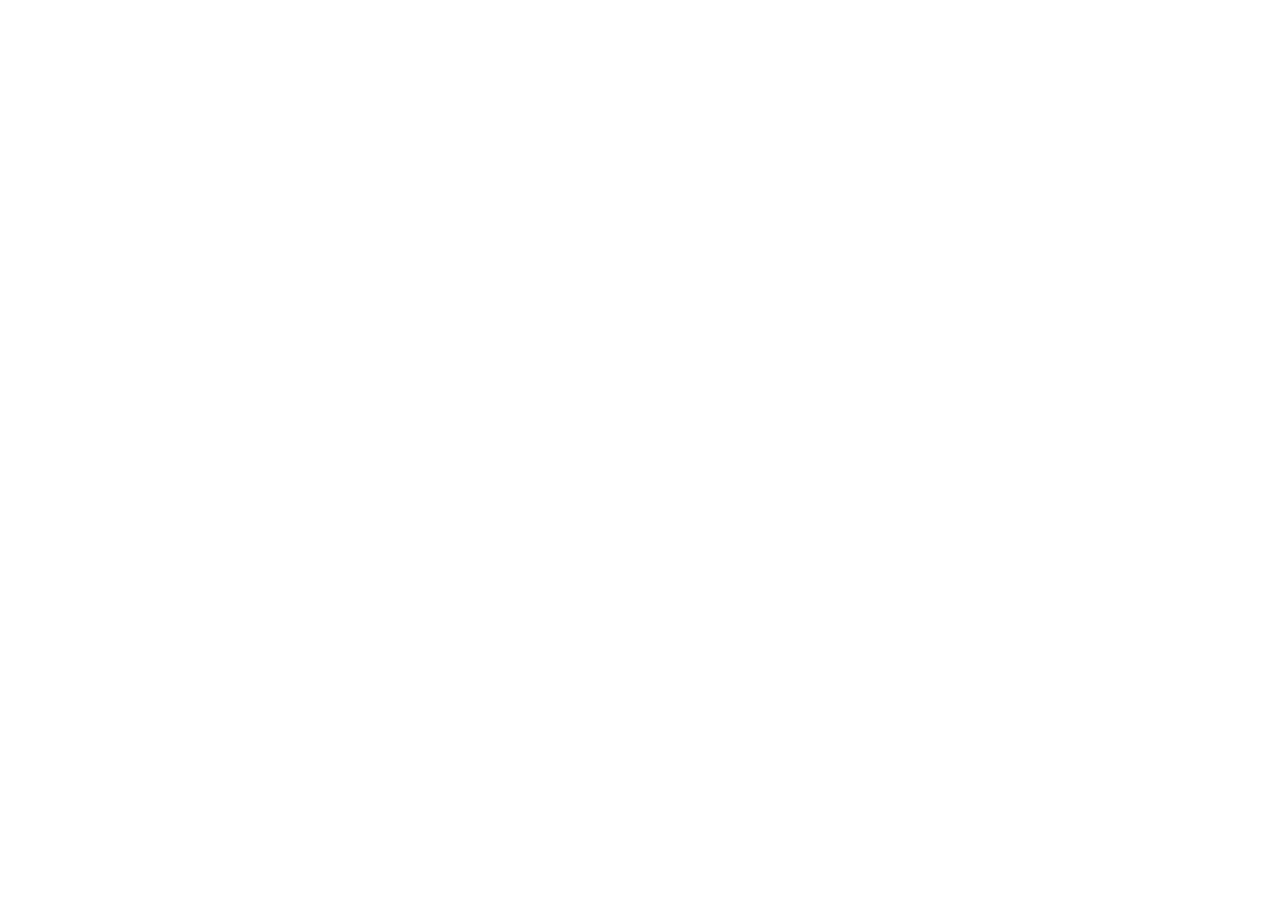
==== commit a751fd17: "是大萨达萨达" ====
--- a/index.html
+++ b/index.html
@@ -2,25 +2,24 @@
 <html>
 <head>
     <meta charset="utf-8" />
-    <title></title>
+    <title>陈帅&林露  我们结婚啦!!!</title>
     <!--tools-->
-    <script src="js/tools/jq/jquery-1.4.4.min.js"></script>
-    <script src="js/snowfall.jquery.js"></script>
-    <script src="js/tools/vue.js"></script>
-    <script src="js/tools/Iview/iview.js"></script>
+    <script src="http://www.917su.com/js/tools/jq/jquery-1.4.4.min.js"></script>
+    <script src="http://www.917su.com/js/snowfall.jquery.js"></script>
+    <script src="https://cdn.bootcss.com/vue/2.5.18-beta.0/vue.min.js"></script>
+    <script src="http://www.917su.com/js/tools/Iview/iview.min.js"></script>
     <!--tools-->
     <!--cs-->
-    <!--<script src="js/tools/Cs/CsAjax.js"></script>-->
-    <script src="js/tools/Cs/CsCommon.js"></script>
-    <script src="js/tools/Cs/CsHttp.js"></script>
+    <script src="http://www.917su.com/js/tools/Cs/CsCommon.js"></script>
+    <script src="http://www.917su.com/js/tools/Cs/CsHttp.js"></script>
     <!--cs-->
-    <script src="js/snow.js"></script>
-
-    <script src="js/tools/velocity.min.js"></script>
-    <script src="js/tools/velocity.ui.min.js"></script>
+    <script src="http://www.917su.com/js/snow.js"></script>
+
+    <script src="http://www.917su.com/js/tools/velocity.min.js"></script>
+    <script src="http://www.917su.com/js/tools/velocity.ui.min.js"></script>
 
     <!--样式-->
-    <link href="css/tools/Iview/iview.css" rel="stylesheet" />
+    <link href="http://www.917su.com/css/tools/Iview/iview.css" rel="stylesheet" />
     <!--样式-->
     <script>
         //CsJqueryEx.Host = "http://118.31.66.137:8081";
@@ -33,7 +32,7 @@
 
     </script>
 
-    <link href="css/index.css" rel="stylesheet" />
+    <link href="http://www.917su.com/css/index.css" rel="stylesheet" />
 </head>
 <body>
     <div id="app" style="display:none;">
@@ -41,7 +40,7 @@
             <ul>
                 <li>
                     <div>
-                        <img class="roundimg" src="img/round01.png" />
+                        <img class="roundimg" src="http://www.917su.com/img/round01.png" />
                         <div class="rightText" onclick="go();">
                             地图
                         </div>
@@ -50,7 +49,7 @@
                 </li>
                 <li>
                     <div>
-                        <img class="roundimg" src="img/round01.png" />
+                        <img class="roundimg" src="http://www.917su.com/img/round01.png" />
                         <div class="rightText" onclick="love();">
                             点赞
                         </div>
@@ -59,7 +58,7 @@
                 </li>
                 <li>
                     <div>
-                        <img class="roundimg" src="img/round01.png" />
+                        <img class="roundimg" src="http://www.917su.com/img/round01.png" />
                         <div class="rightText" onclick="contact();">
                             联系
                         </div>
@@ -72,23 +71,23 @@
             <ul>
                 <!--<li>
                     <div>
-                        <img class="giftimg" src="img/gift.png" />
+                        <img class="giftimg" src="http://www.917su.com/img/gift.png" />
                     </div>
                 </li>-->
                 <li style="margin-top: 50px;">
                     <div>
-                        <img class="musicimg" src="img/musicIcon2.png" />
+                        <img class="musicimg" src="http://www.917su.com/img/musicIcon2.png" />
                     </div>
                 </li>
             </ul>
         </div>
         <div class="page active" id="page1" style="position:fixed;">
             <div class="content">
-                <img class="bgImg" id="image1" src="img/me/1.jpg" />
+                <img class="bgImg" id="image1" src="http://www.917su.com/img/me/1.jpg" />
                 <ul class="page1-line1">
                     <li>
                         <row>
-                            <img style="width: 90%;" src="img/67a35a27-b0be-4e48-b963-c61b98753a8a.png" />
+                            <img style="width: 90%;" src="http://www.917su.com/img/67a35a27-b0be-4e48-b963-c61b98753a8a.png" />
                         </row>
                     </li>
                     <li>
@@ -99,7 +98,7 @@
                                 </div>
                             </i-col>
                             <i-col span="6">
-                                <img style="width: 80px; margin-left: 15px;" src="img/9ddb2951-664e-4e17-8d29-d98b0ff39319.png" />
+                                <img style="width: 80px; margin-left: 15px;" src="http://www.917su.com/img/9ddb2951-664e-4e17-8d29-d98b0ff39319.png" />
                             </i-col>
                             <i-col span="9">
                                 <div id="name2">
@@ -149,13 +148,13 @@
                     Are You Ready
                 </div>
                 <div id="pic8" class="csText hide">
-                    <img src="img/nums/3.png" />
+                    <img src="http://www.917su.com/img/nums/3.png" />
                 </div>
                 <div id="pic9" class="csText hide">
-                    <img src="img/nums/2.png" />
+                    <img src="http://www.917su.com/img/nums/2.png" />
                 </div>
                 <div id="pic10" class="csText hide">
-                    <img src="img/nums/1.png" />
+                    <img src="http://www.917su.com/img/nums/1.png" />
                 </div>
                 <div id="pic11" class="csText hide">
                     GO!
@@ -176,13 +175,13 @@
                     新郎
                 </div>
                 <div id="pic16" class="csText hide">
-                    <img class="img1" src="img/me/nan/2.JPG" />
+                    <img class="img1" src="http://www.917su.com/img/me/nan/2.JPG" />
                 </div>
                 <div id="pic17" class="csText hide">
-                    <img class="img1" src="img/me/nan/1.JPG" />
+                    <img class="img1" src="http://www.917su.com/img/me/nan/1.JPG" />
                 </div>
                 <div id="pic18" class="csText hide">
-                    <img class="img1" src="img/me/nan/4.JPG" />
+                    <img class="img1" src="http://www.917su.com/img/me/nan/4.JPG" />
                 </div>
                 <div id="pic22" class="csText hide">
                     他爱老婆
@@ -194,13 +193,13 @@
                     爱工作
                 </div>
                 <div id="pic25" class="csText hide">
-                    <img class="img1" src="img/me/he/1.JPG" />
+                    <img class="img1" src="http://www.917su.com/img/me/he/1.JPG" />
                 </div>
                 <div id="pic26" class="csText hide">
-                    <img class="img1" src="img/me/he/2.JPG" />
+                    <img class="img1" src="http://www.917su.com/img/me/he/2.JPG" />
                 </div>
                 <div id="pic261" class="csText hide">
-                    <img class="img1" src="img/me/he/3.JPG" />
+                    <img class="img1" src="http://www.917su.com/img/me/he/3.JPG" />
                 </div>
 
                 <div id="pic27" class="csText hide">
@@ -220,21 +219,21 @@
                 </div>
 
                 <div id="pic32" class="csText hide">
-                    <img class="img1" src="img/me/nv/1.JPG" />
+                    <img class="img1" src="http://www.917su.com/img/me/nv/1.JPG" />
                 </div>
 
                 <div id="pic33" class="csText hide">
-                    <img class="img1" src="img/me/nv/2.JPG" />
+                    <img class="img1" src="http://www.917su.com/img/me/nv/2.JPG" />
                 </div>
 
                 <div id="pic34" class="csText hide">
-                    <img class="img1" src="img/me/nv/3.JPG" />
+                    <img class="img1" src="http://www.917su.com/img/me/nv/3.JPG" />
                 </div>
                 <div id="pic35" class="csText hide">
                     她
                 </div>
                 <div id="pic36" class="csText hide">
-                    <img class="img1" src="img/me/nv/4.JPG" />
+                    <img class="img1" src="http://www.917su.com/img/me/nv/4.JPG" />
                 </div>
                 <div id="pic361" class="csText hide">
                     美丽大方
@@ -258,7 +257,7 @@
                     陈先生
                 </div>
                 <div id="pic421" class="csText hide">
-                    <img class="img1" src="img/me/nan/3.JPG" />
+                    <img class="img1" src="http://www.917su.com/img/me/nan/3.JPG" />
                 </div>
                 <div id="pic43" class="csText hide">
                     请看好
@@ -301,25 +300,25 @@
 
 
         <div class="page" id="page4" style="position:fixed;">
-            <img class="bgImg" src="img/1.jpg" />
+            <img class="bgImg" src="http://www.917su.com/img/1.jpg" />
             <div class="content">
                 <div id="page4pic1" class="csText hide">
-                    <img class="img1" src="img/me/he/4_1.png" />
+                    <img class="img1" src="http://www.917su.com/img/me/he/4_1.png" />
                 </div>
                 <div id="page4pic2" class="csText hide">
-                    <img class="img1" src="img/me/he/5_1.png" />
+                    <img class="img1" src="http://www.917su.com/img/me/he/5_1.png" />
                 </div>
                 <div id="page4pic3" class="csText hide">
-                    <img class="img1" src="img/me/he/4.JPG" />
+                    <img class="img1" src="http://www.917su.com/img/me/he/4.JPG" />
                 </div>
                 <div id="page4pic4" class="csText hide">
-                    <img class="img1" src="img/me/he/5.JPG" />
+                    <img class="img1" src="http://www.917su.com/img/me/he/5.JPG" />
                 </div>
                 <div id="page4pic5" class="csText hide">
-                    <img class="img1" src="img/me/he/6.JPG" />
+                    <img class="img1" src="http://www.917su.com/img/me/he/6.JPG" />
                 </div>
                 <div id="page4pic6" class="csText hide">
-                    <img class="img1" src="img/me/he/7.JPG" />
+                    <img class="img1" src="http://www.917su.com/img/me/he/7.JPG" />
                 </div>
             </div>
         </div>
@@ -387,25 +386,25 @@
                     永结同心
                 </div>
                 <div id="page7pic4" class="csText hide">
-                    <img class="img1" src="img/me/he/8.JPG" />
+                    <img class="img1" src="http://www.917su.com/img/me/he/8.JPG" />
                 </div>
                 <div id="page7pic5" class="csText hide">
                     百年好合
                 </div>
                 <div id="page7pic6" class="csText hide">
-                    <img class="img1" src="img/me/he/10_1.png" />
+                    <img class="img1" src="http://www.917su.com/img/me/he/10_1.png" />
                 </div>
                 <div id="page7pic7" class="csText hide">
-                    <img class="img1" src="img/me/he/9.JPG" />
+                    <img class="img1" src="http://www.917su.com/img/me/he/9.JPG" />
                 </div>
                 <div id="page7pic8" class="csText hide">
                     白头偕老
                 </div>
                 <div id="page7pic9" class="csText hide">
-                    <img class="img1" src="img/me/he/10.JPG" />
+                    <img class="img1" src="http://www.917su.com/img/me/he/10.JPG" />
                 </div>
                 <div id="page7pic10" class="csText hide">
-                    <img class="img1" src="img/me/he/11.JPG" />
+                    <img class="img1" src="http://www.917su.com/img/me/he/11.JPG" />
                 </div>
             </div>
         </div>
@@ -454,7 +453,7 @@
 
         <div class="page" id="page9" style="position:fixed;">
             <div class="content">
-                <img class="bgImg2" id="page9image1" src="img/me/3.png" />
+                <img class="bgImg2" id="page9image1" src="http://www.917su.com/img/me/3.png" />
                 <ul class="page1-line1">
                     <li>
                         <row>
@@ -493,8 +492,8 @@
             </div>
         </div>
 
-        <audio id="globalAudioPlayer" src="mp3/1.mp3" loop="" autoplay="true"></audio>
+        <audio id="globalAudioPlayer" src="http://www.917su.com/mp3/1.mp3" loop="" autoplay="true"></audio>
     </div>
-    <script src="js/index.js"></script>
+    <script src="http://www.917su.com/js/index.js"></script>
 </body>
 </html>